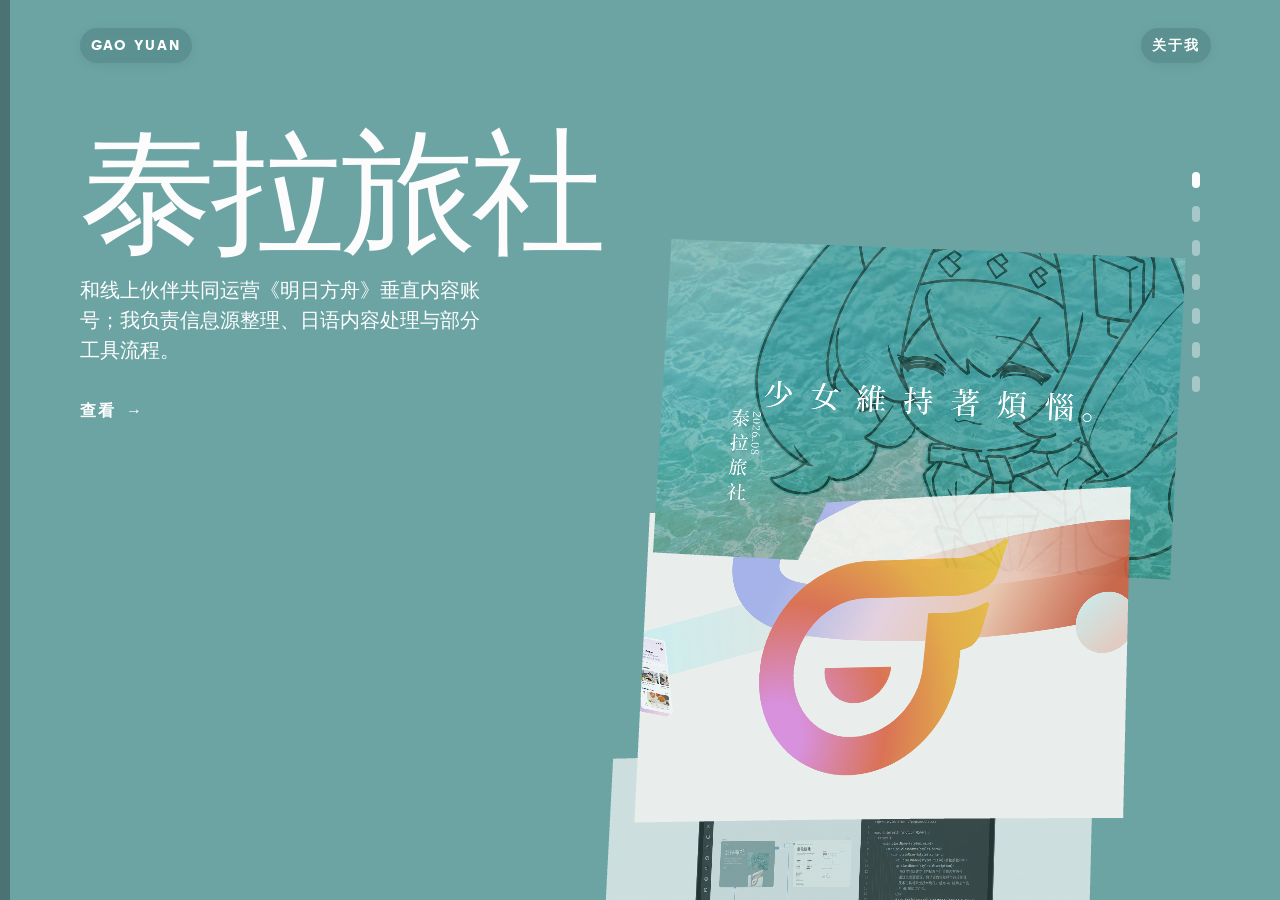
==== index.html @ b93a5ceb "deploy: fix about transition subtitle (v4.2-about-transition-fix)" ====
<!DOCTYPE html><html lang="zh-CN"><head><meta charSet="utf-8"/><meta name="viewport" content="width=device-width, initial-scale=1"/><link rel="stylesheet" href="/_next/static/chunks/153lt-5iis3qo.css" data-precedence="next"/><link rel="preload" as="script" fetchPriority="low" href="/_next/static/chunks/1rpyum114dc60.js"/><script src="/_next/static/chunks/27jktro2p5rq9.js" async=""></script><script src="/_next/static/chunks/25o46h8mdjlrg.js" async=""></script><script src="/_next/static/chunks/1wxw8ny0hl5xh.js" async=""></script><script src="/_next/static/chunks/turbopack-0q07ub5x_xbu-.js" async=""></script><script src="/_next/static/chunks/05-c3ty_6dwfk.js" async=""></script><script src="/_next/static/chunks/14mrh2-p_w84d.js" async=""></script><script src="/_next/static/chunks/204h12e2amxmn.js" async=""></script><script src="/_next/static/chunks/3ep_qv69bd5wv.js" async=""></script><script src="/_next/static/chunks/2jklp3s2w5ddb.js" async=""></script><title>高源的独立站简历</title><meta name="description" content="AI 时代的运营"/><meta name="author" content="GAO YUAN"/><meta name="keywords" content="高源,GAO YUAN,内容运营,增长运营,AI 工作流"/><meta name="creator" content="GAO YUAN"/><meta name="publisher" content="GAO YUAN"/><link rel="icon" href="/icon.svg"/><script src="/_next/static/chunks/0cz1d0mv5g_q7.js" noModule=""></script></head><body><div hidden=""><!--$--><!--/$--></div><div id="app"><!--$!--><template data-dgst="BAILOUT_TO_CLIENT_SIDE_RENDERING"></template><!--/$--><!--$--><!--/$--></div><div aria-hidden="true" data-cover-duration="1000" data-motion-overlay="" data-phase="idle" data-reveal-duration="0" data-total-duration="1000" style="--motion-color:#111111;--motion-text-color:#ffffff;color:#ffffff;inset:0;overflow:visible;pointer-events:none;position:fixed;z-index:1000"><div aria-hidden="true" data-motion-cover="" data-reduced-motion="false" style="--motion-cover-duration:0ms;background:#111111;clip-path:inset(0 0 0 100%);inset:0;opacity:0;position:absolute;transition:none;z-index:1"></div></div><script src="/_next/static/chunks/1rpyum114dc60.js" id="_R_" async=""></script><script>(self.__next_f=self.__next_f||[]).push([0])</script><script>self.__next_f.push([1,"1:\"$Sreact.fragment\"\n2:I[92130,[\"/_next/static/chunks/05-c3ty_6dwfk.js\",\"/_next/static/chunks/14mrh2-p_w84d.js\",\"/_next/static/chunks/204h12e2amxmn.js\"],\"MotionProvider\"]\n3:I[39756,[\"/_next/static/chunks/05-c3ty_6dwfk.js\",\"/_next/static/chunks/14mrh2-p_w84d.js\",\"/_next/static/chunks/204h12e2amxmn.js\"],\"default\"]\n4:I[37457,[\"/_next/static/chunks/05-c3ty_6dwfk.js\",\"/_next/static/chunks/14mrh2-p_w84d.js\",\"/_next/static/chunks/204h12e2amxmn.js\"],\"default\"]\n5:\"$Sreact.suspense\"\n6:I[79644,[\"/_next/static/chunks/05-c3ty_6dwfk.js\",\"/_next/static/chunks/14mrh2-p_w84d.js\",\"/_next/static/chunks/204h12e2amxmn.js\",\"/_next/static/chunks/3ep_qv69bd5wv.js\",\"/_next/static/chunks/2jklp3s2w5ddb.js\"],\"PublicHome\"]\nb:I[68027,[\"/_next/static/chunks/05-c3ty_6dwfk.js\",\"/_next/static/chunks/14mrh2-p_w84d.js\",\"/_next/static/chunks/204h12e2amxmn.js\"],\"default\",1]\n:HL[\"/_next/static/chunks/153lt-5iis3qo.css\",\"style\"]\n"])</script><script>self.__next_f.push([1,"0:{\"P\":null,\"c\":[\"\",\"\"],\"q\":\"\",\"i\":false,\"f\":[[[\"\",{\"children\":[\"__PAGE__\",{}]},\"$undefined\",\"$undefined\",16],[[\"$\",\"$1\",\"c\",{\"children\":[[[\"$\",\"link\",\"0\",{\"rel\":\"stylesheet\",\"href\":\"/_next/static/chunks/153lt-5iis3qo.css\",\"precedence\":\"next\",\"crossOrigin\":\"$undefined\",\"nonce\":\"$undefined\"}],[\"$\",\"script\",\"script-0\",{\"src\":\"/_next/static/chunks/05-c3ty_6dwfk.js\",\"async\":true,\"nonce\":\"$undefined\"}],[\"$\",\"script\",\"script-1\",{\"src\":\"/_next/static/chunks/14mrh2-p_w84d.js\",\"async\":true,\"nonce\":\"$undefined\"}],[\"$\",\"script\",\"script-2\",{\"src\":\"/_next/static/chunks/204h12e2amxmn.js\",\"async\":true,\"nonce\":\"$undefined\"}]],[\"$\",\"html\",null,{\"lang\":\"zh-CN\",\"children\":[\"$\",\"body\",null,{\"children\":[\"$\",\"$L2\",null,{\"children\":[\"$\",\"div\",null,{\"id\":\"app\",\"children\":[\"$\",\"$L3\",null,{\"parallelRouterKey\":\"children\",\"error\":\"$undefined\",\"errorStyles\":\"$undefined\",\"errorScripts\":\"$undefined\",\"template\":[\"$\",\"$L4\",null,{}],\"templateStyles\":\"$undefined\",\"templateScripts\":\"$undefined\",\"notFound\":[[[\"$\",\"title\",null,{\"children\":\"404: This page could not be found.\"}],[\"$\",\"div\",null,{\"style\":{\"fontFamily\":\"system-ui,\\\"Segoe UI\\\",Roboto,Helvetica,Arial,sans-serif,\\\"Apple Color Emoji\\\",\\\"Segoe UI Emoji\\\"\",\"height\":\"100vh\",\"textAlign\":\"center\",\"display\":\"flex\",\"flexDirection\":\"column\",\"alignItems\":\"center\",\"justifyContent\":\"center\"},\"children\":[\"$\",\"div\",null,{\"children\":[[\"$\",\"style\",null,{\"dangerouslySetInnerHTML\":{\"__html\":\"body{color:#000;background:#fff;margin:0}.next-error-h1{border-right:1px solid rgba(0,0,0,.3)}@media (prefers-color-scheme:dark){body{color:#fff;background:#000}.next-error-h1{border-right:1px solid rgba(255,255,255,.3)}}\"}}],[\"$\",\"h1\",null,{\"className\":\"next-error-h1\",\"style\":{\"display\":\"inline-block\",\"margin\":\"0 20px 0 0\",\"padding\":\"0 23px 0 0\",\"fontSize\":24,\"fontWeight\":500,\"verticalAlign\":\"top\",\"lineHeight\":\"49px\"},\"children\":404}],[\"$\",\"div\",null,{\"style\":{\"display\":\"inline-block\"},\"children\":[\"$\",\"h2\",null,{\"style\":{\"fontSize\":14,\"fontWeight\":400,\"lineHeight\":\"49px\",\"margin\":0},\"children\":\"This page could not be found.\"}]}]]}]}]],[]],\"forbidden\":\"$undefined\",\"unauthorized\":\"$undefined\"}]}]}]}]}]]}],{\"children\":[[\"$\",\"$1\",\"c\",{\"children\":[[\"$\",\"$5\",null,{\"fallback\":null,\"children\":[\"$\",\"$L6\",null,{\"about\":{\"href\":\"/about/\",\"color\":\"#1c1c1c\",\"textColor\":\"#ffffff\",\"title\":\"我是高源\",\"description\":{\"root\":{\"children\":[{\"children\":[{\"detail\":0,\"format\":0,\"mode\":\"normal\",\"style\":\"\",\"text\":\"欢迎您浏览我的个人独立站\",\"type\":\"text\",\"version\":1}],\"direction\":null,\"format\":\"\",\"indent\":0,\"type\":\"paragraph\",\"version\":1,\"textFormat\":0,\"textStyle\":\"\"}],\"direction\":null,\"format\":\"\",\"indent\":0,\"type\":\"root\",\"version\":1}},\"portrait\":{\"id\":\"385\",\"url\":\"/cms-media/29c50e0bfe43168dd75611c71b311621.webp\",\"alt\":\"X31wjBUAACcAizy3\"},\"socialLinks\":[{\"url\":\"。\",\"icon\":{\"url\":\"/cms-media/b2e92c77267383d10192933c2d4898b2.webp\",\"alt\":\"1\"}}]},\"aboutLabel\":\"关于我\",\"introMessage\":\"Whenever, wherever. We’re meant to work together\",\"openCaseStudyLabel\":\" 查看\",\"projects\":[{\"id\":\"1\",\"slug\":\"1\",\"status\":\"published\",\"displayTitle\":\"泰拉旅社\",\"description\":\"和线上伙伴共同运营《明日方舟》垂直内容账号；我负责信息源整理、日语内容处理与部分工具流程。\",\"displayTitleSize\":\"medium\",\"descriptionSize\":\"medium\",\"transitionMessage\":\"继续看一条内容怎样从分散信息走到发布。\",\"order\":1,\"colors\":{\"primary\":\"#6CA4A4\",\"secondary\":\"#FDFCFD\",\"textMode\":\"light\"},\"showcase\":{\"thumbnail\":{\"id\":\"1\",\"url\":\"/cms-media/439FAE31-5AEF-4EFA-862E-C268F0C917F0.webp\",\"alt\":\"Y9D8zRAAAMHkvpg2\",\"mimeType\":\"image/webp\",\"width\":1595,\"height\":986,\"duration\":\"$undefined\"},\"previewVideo\":\"$undefined\",\"previewFrames\":[]},\"detail\":{\"enabled\":true,\"heroTitle\":\"泰拉旅社\",\"heroTitleSize\":\"small\",\"heroDescription\":\"和线上伙伴共同运营《明日方舟》垂直内容账号；我负责信息源整理、日语内容处理与部分工具流程。\",\"heroDescriptionSize\":\"medium\",\"heroMedia\":\"$undefined\",\"intro\":{\"root\":{\"children\":[{\"children\":[{\"detail\":0,\"format\":1,\"mode\":\"normal\",\"style\":\"\",\"text\":\"泰拉旅社，是我\",\"type\":\"text\",\"version\":1},{\"detail\":0,\"format\":0,\"mode\":\"normal\",\"style\":\"\",\"text\":\"与线上伙伴从 0 共同建立的《明日方舟》垂直内容账号。\",\"type\":\"text\",\"version\":1}],\"direction\":null,\"format\":\"\",\"indent\":0,\"type\":\"heading\",\"version\":1,\"tag\":\"h3\"},{\"children\":[{\"detail\":0,\"format\":0,\"mode\":\"normal\",\"style\":\"\",\"text\":\"围绕游戏资料、海外内容、创作者作品与活动信息进行持续整理与发布。\",\"type\":\"text\",\"version\":1}],\"direction\":null,\"format\":\"\",\"indent\":0,\"type\":\"heading\",\"version\":1,\"tag\":\"h3\"}],\"direction\":null,\"format\":\"\",\"indent\":0,\"type\":\"root\",\"version\":1}},\"introSize\":\"medium\",\"sections\":[{\"id\":\"fun-section-1\",\"layout\":\"media-full\",\"media\":\"$undefined\",\"content\":{\"root\":{\"children\":[{\"children\":[{\"detail\":0,\"format\":0,\"mode\":\"normal\",\"style\":\"\",\"text\":\"账号目前数据\",\"type\":\"text\",\"version\":1}],\"direction\":null,\"format\":\"\",\"indent\":0,\"type\":\"paragraph\",\"version\":1,\"textFormat\":0,\"textStyle\":\"\"}],\"direction\":null,\"format\":\"\",\"indent\":0,\"type\":\"root\",\"version\":1}},\"fontSize\":\"xlarge\"},{\"id\":\"fun-section-2\",\"layout\":\"media-right\",\"media\":\"$undefined\",\"content\":{\"root\":{\"children\":[{\"children\":[{\"detail\":0,\"format\":0,\"mode\":\"normal\",\"style\":\"\",\"text\":\"We decided to start with a 4 profiles grid to let users only open profiles they are interested in and remove the guilt of passing on people. It also allowed us to be different from that usual one-card feed.\",\"type\":\"text\",\"version\":1}],\"direction\":null,\"format\":\"\",\"indent\":0,\"type\":\"paragraph\",\"version\":1,\"textFormat\":0,\"textStyle\":\"\"}],\"direction\":null,\"format\":\"\",\"indent\":0,\"type\":\"root\",\"version\":1}},\"fontSize\":\"medium\"},{\"id\":\"fun-section-3\",\"layout\":\"media-full\",\"media\":\"$undefined\",\"content\":{\"root\":{\"children\":[{\"children\":[{\"detail\":0,\"format\":0,\"mode\":\"normal\",\"style\":\"\",\"text\":\" If you liked a person you see a 💖, and it becomes a 🤞finger crossed to show that you are hoping that this like becomes a match. The 3D rotation is to show that you are \\\"passing\\\" on the people you didn't like.  \",\"type\":\"text\",\"version\":1}],\"direction\":null,\"format\":\"\",\"indent\":0,\"type\":\"paragraph\",\"version\":1,\"textFormat\":0,\"textStyle\":\"\"}],\"direction\":null,\"format\":\"\",\"indent\":0,\"type\":\"root\",\"version\":1}},\"fontSize\":\"medium\"}],\"legacyBlocks\":[]},\"seo\":{\"title\":\"泰拉旅社｜内容与信息源运营\",\"description\":\"与线上伙伴共同运营《明日方舟》垂直内容账号，记录信息源整理、跨语言内容处理和工具流程。\",\"image\":\"$undefined\"}},{\"id\":\"2\",\"slug\":\"2\",\"status\":\"published\",\"displayTitle\":\"码上飞\",\"description\":\"参与 AI 应用生成产品的社区活动、海外 Creator 筛选与合作跟进，负责整理反馈、同步进度并协调异常处理。\",\"displayTitleSize\":\"medium\",\"descriptionSize\":\"medium\",\"transitionMessage\":\"Robin Noguier\",\"order\":2,\"colors\":{\"primary\":\"#f5f8ff\",\"secondary\":\"#FC6A3B\",\"textMode\":\"dark\"},\"showcase\":{\"thumbnail\":{\"id\":\"68\",\"url\":\"/cms-media/98e1ec16c7359ebffdab7fbe82454f6a-1.webp\",\"alt\":\"X2o15xAAACQAizWg\",\"mimeType\":\"image/webp\",\"width\":2736,\"height\":1690,\"duration\":\"$undefined\"},\"previewVideo\":\"$undefined\",\"previewFrames\":[]},\"detail\":{\"enabled\":true,\"heroTitle\":\"$undefined\",\"heroTitleSize\":\"medium\",\"heroDescription\":\"参与 AI 应用生成产品的社区活动、海外 Creator 筛选与合作跟进，负责整理反馈、同步进度并协调异常处理。\",\"heroDescriptionSize\":\"medium\",\"heroMedia\":\"$undefined\",\"intro\":\"$undefined\",\"introSize\":\"medium\",\"sections\":[{\"id\":\"esperanto-section-1\",\"layout\":\"media-left\",\"media\":\"$undefined\",\"content\":{\"root\":{\"type\":\"root\",\"children\":[{\"children\":[{\"type\":\"text\",\"detail\":0,\"format\":0,\"mode\":\"normal\",\"style\":\"\",\"text\":\"2018 - Year Long Project\",\"version\":1}],\"direction\":null,\"format\":\"\",\"indent\":0,\"version\":1,\"type\":\"paragraph\",\"textFormat\":0,\"textStyle\":\"\"}],\"direction\":null,\"format\":\"\",\"indent\":0,\"version\":1}},\"fontSize\":\"medium\"},{\"id\":\"esperanto-section-2\",\"layout\":\"media-right\",\"media\":\"$undefined\",\"content\":{\"root\":{\"type\":\"root\",\"children\":[{\"children\":[{\"type\":\"text\",\"detail\":0,\"format\":0,\"mode\":\"normal\",\"style\":\"\",\"text\":\"I knew nothing about interviews so I started by learning more about journalism. I also read a ton of interviews about creatives to detect the common questions that I should avoid in order to be original.\",\"version\":1}],\"direction\":null,\"format\":\"\",\"indent\":0,\"version\":1,\"type\":\"paragraph\",\"textFormat\":0,\"textStyle\":\"\"}],\"direction\":null,\"format\":\"\",\"indent\":0,\"version\":1}},\"fontSize\":\"medium\"},{\"id\":\"esperanto-section-3\",\"layout\":\"media-full\",\"media\":\"$undefined\",\"content\":{\"root\":{\"type\":\"root\",\"children\":[{\"children\":[{\"type\":\"text\",\"detail\":0,\"format\":0,\"mode\":\"normal\",\"style\":\"\",\"text\":\"I went to 16 different workplaces. I got to see from the inside how creative people work across the globe and I was able to connect with them in a personal way. It usually took half a day to meet, get a tour of the office, do the interview, and take the pictures. We often went to grab some food afterward.\",\"version\":1}],\"direction\":null,\"format\":\"\",\"indent\":0,\"version\":1,\"type\":\"paragraph\",\"textFormat\":0,\"textStyle\":\"\"}],\"direction\":null,\"format\":\"\",\"indent\":0,\"version\":1}},\"fontSize\":\"medium\"}],\"legacyBlocks\":[]},\"seo\":{\"title\":\"Esperanto | 高源的独立站简历\",\"description\":\"\",\"image\":\"$undefined\"}},{\"id\":\"3\",\"slug\":\"3\",\"status\":\"published\",\"displayTitle\":\"独立站\",\"description\":\"本网站是我在基本不了解网站开发的情况下，只用了两周就从 0 开始自学完成（鼠标停留在最右侧可以快速切换哦）\",\"displayTitleSize\":\"medium\",\"descriptionSize\":\"medium\",\"transitionMessage\":\"Robin Noguier\",\"order\":3,\"colors\":{\"primary\":\"#DDE1E3\",\"secondary\":\"#201C1C\",\"textMode\":\"light\"},\"showcase\":{\"thumbnail\":{\"id\":\"138\",\"url\":\"/cms-media/f7bffb19d62dc6d98b8dd1f225bd13e9.webp\",\"alt\":\"Y0cBLBEAAB4AZPe7\",\"mimeType\":\"image/webp\",\"width\":2732,\"height\":1688,\"duration\":\"$undefined\"},\"previewVideo\":\"$undefined\",\"previewFrames\":[]},\"detail\":{\"enabled\":true,\"heroTitle\":\"$undefined\",\"heroTitleSize\":\"medium\",\"heroDescription\":\"这是一个面向求职场景的个人作品集网站，用来呈现项目过程、工作方法和我在协作中的具体职责。\",\"heroDescriptionSize\":\"medium\",\"heroMedia\":\"$undefined\",\"intro\":\"$undefined\",\"introSize\":\"medium\",\"sections\":[{\"id\":\"blurr-section-1\",\"layout\":\"media-left\",\"media\":\"$undefined\",\"content\":{\"root\":{\"children\":[{\"children\":[{\"detail\":0,\"format\":0,\"mode\":\"normal\",\"style\":\"\",\"text\":\"September 2019 - September 2022 \",\"type\":\"text\",\"version\":1}],\"direction\":null,\"format\":\"\",\"indent\":0,\"type\":\"paragraph\",\"version\":1,\"textFormat\":0,\"textStyle\":\"\"}],\"direction\":null,\"format\":\"\",\"indent\":0,\"type\":\"root\",\"version\":1}},\"fontSize\":\"medium\"},{\"id\":\"blurr-section-2\",\"layout\":\"media-right\",\"media\":\"$undefined\",\"content\":{\"root\":{\"children\":[{\"children\":[{\"detail\":0,\"format\":0,\"mode\":\"normal\",\"style\":\"\",\"text\":\"The goal of the homepage was to put the spotlight on NFTs, collections and clubs.\",\"type\":\"text\",\"version\":1}],\"direction\":null,\"format\":\"\",\"indent\":0,\"type\":\"paragraph\",\"version\":1,\"textFormat\":0,\"textStyle\":\"\"}],\"direction\":null,\"format\":\"\",\"indent\":0,\"type\":\"root\",\"version\":1}},\"fontSize\":\"medium\"},{\"id\":\"blurr-section-3\",\"layout\":\"media-full\",\"media\":\"$undefined\",\"content\":{\"root\":{\"children\":[{\"children\":[{\"detail\":0,\"format\":0,\"mode\":\"normal\",\"style\":\"\",\"text\":\"Creating NFTs is not a walk in the park in most websites. We had to make sure we solved that problem.\",\"type\":\"text\",\"version\":1}],\"direction\":null,\"format\":\"\",\"indent\":0,\"type\":\"paragraph\",\"version\":1,\"textFormat\":0,\"textStyle\":\"\"}],\"direction\":null,\"format\":\"\",\"indent\":0,\"type\":\"root\",\"version\":1}},\"fontSize\":\"medium\"}],\"legacyBlocks\":[]},\"seo\":{\"title\":\"Blurr | 高源的独立站简历\",\"description\":\"\",\"image\":\"$undefined\"}},{\"id\":\"4\",\"slug\":\"4\",\"status\":\"published\",\"displayTitle\":\"智谱\",\"description\":\"在智谱的新媒体运营岗位中，我主要负责把既定方案拆成执行步骤，并完成用户群触达、问题回复等日常工作。任务重复之后，我开始把审核要求整理成规则，让 AI 先处理机械部分，再由我检查和落地。\",\"displayTitleSize\":\"medium\",\"descriptionSize\":\"medium\",\"transitionMessage\":\"Robin Noguier\",\"order\":4,\"colors\":{\"primary\":\"#000000\",\"secondary\":\"#1958F6\",\"textMode\":\"light\"},\"showcase\":{\"thumbnail\":{\"id\":\"173\",\"url\":\"/cms-media/2d8a0786c32e494d4674fe11ea4a65a4.webp\",\"alt\":\"Xuj7nREAACAAR4Ic\",\"mimeType\":\"image/webp\",\"width\":2732,\"height\":1688,\"duration\":\"$undefined\"},\"previewVideo\":\"$undefined\",\"previewFrames\":[]},\"detail\":{\"enabled\":true,\"heroTitle\":\"$undefined\",\"heroTitleSize\":\"medium\",\"heroDescription\":\"在智谱的新媒体运营岗位中，我主要负责把既定方案拆成执行步骤，并完成用户群触达、问题回复等日常工作。任务重复之后，我开始把审核要求整理成规则，让 AI 先处理机械部分，再由我检查和落地。\",\"heroDescriptionSize\":\"medium\",\"heroMedia\":\"$undefined\",\"intro\":\"$undefined\",\"introSize\":\"medium\",\"sections\":[{\"id\":\"ueno-section-1\",\"layout\":\"media-left\",\"media\":\"$undefined\",\"content\":{\"root\":{\"type\":\"root\",\"children\":[{\"children\":[{\"type\":\"text\",\"detail\":0,\"format\":0,\"mode\":\"normal\",\"style\":\"\",\"text\":\"2015 - 2018\",\"version\":1}],\"direction\":null,\"format\":\"\",\"indent\":0,\"version\":1,\"type\":\"paragraph\",\"textFormat\":0,\"textStyle\":\"\"}],\"direction\":null,\"format\":\"\",\"indent\":0,\"version\":1}},\"fontSize\":\"medium\"},{\"id\":\"ueno-section-2\",\"layout\":\"media-right\",\"media\":\"$undefined\",\"content\":{\"root\":{\"type\":\"root\",\"children\":[{\"children\":[{\"type\":\"text\",\"detail\":0,\"format\":0,\"mode\":\"normal\",\"style\":\"\",\"text\":\"Along with the Ueno design team, we came up with a brand that will stand out from the crowd. We did so by having a recognizable wordmark, voice, color palette, illustrations and strong values. \",\"version\":1}],\"direction\":null,\"format\":\"\",\"indent\":0,\"version\":1,\"type\":\"paragraph\",\"textFormat\":0,\"textStyle\":\"\"}],\"direction\":null,\"format\":\"\",\"indent\":0,\"version\":1}},\"fontSize\":\"medium\"},{\"id\":\"ueno-section-3\",\"layout\":\"media-full\",\"media\":\"$undefined\",\"content\":{\"root\":{\"type\":\"root\",\"children\":[{\"children\":[{\"type\":\"text\",\"detail\":0,\"format\":0,\"mode\":\"normal\",\"style\":\"\",\"text\":\" \",\"version\":1}],\"direction\":null,\"format\":\"\",\"indent\":0,\"version\":1,\"type\":\"paragraph\",\"textFormat\":0,\"textStyle\":\"\"}],\"direction\":null,\"format\":\"\",\"indent\":0,\"version\":1}},\"fontSize\":\"medium\"}],\"legacyBlocks\":[]},\"seo\":{\"title\":\"智谱｜AI 辅助运营\",\"description\":\"在智谱的新媒体运营岗位中，我把重复审核要求整理成规则，让 AI 先补执行步骤，再由我检查和落地。\",\"image\":\"$undefined\"}},{\"id\":\"5\",\"slug\":\"5\",\"status\":\"published\",\"displayTitle\":\"技能\",\"description\":\"在最终进入运营岗前，我曾考虑过许多岗位，这段职业探索期让我掌握了许多技能\",\"displayTitleSize\":\"medium\",\"descriptionSize\":\"medium\",\"transitionMessage\":\"Back\",\"order\":5,\"colors\":{\"primary\":\"#015a62\",\"secondary\":\"#ccba8e\",\"textMode\":\"light\"},\"showcase\":{\"thumbnail\":{\"id\":\"215\",\"url\":\"/cms-media/59df5f6c0a06645108ca70f1bc1557a7.webp\",\"alt\":\"Y1Fg_xEAABkXknXn\",\"mimeType\":\"image/webp\",\"width\":2732,\"height\":1688,\"duration\":\"$undefined\"},\"previewVideo\":\"$undefined\",\"previewFrames\":[]},\"detail\":{\"enabled\":true,\"heroTitle\":\"$undefined\",\"heroTitleSize\":\"medium\",\"heroDescription\":\"Describing the flow of athletes receiving their Airbnb credits for the next Olympic games. Also introducing the flow for creating an interview for each Olympian.\",\"heroDescriptionSize\":\"medium\",\"heroMedia\":\"$undefined\",\"intro\":\"$undefined\",\"introSize\":\"medium\",\"sections\":[{\"id\":\"airbnb-section-1\",\"layout\":\"media-left\",\"media\":\"$undefined\",\"content\":{\"root\":{\"type\":\"root\",\"children\":[{\"children\":[{\"type\":\"text\",\"detail\":0,\"format\":0,\"mode\":\"normal\",\"style\":\"\",\"text\":\"When working for a client like Airbnb, it is obvious that you will have to follow their nicely done design system. \",\"version\":1}],\"direction\":null,\"format\":\"\",\"indent\":0,\"version\":1,\"type\":\"paragraph\",\"textFormat\":0,\"textStyle\":\"\"}],\"direction\":null,\"format\":\"\",\"indent\":0,\"version\":1}},\"fontSize\":\"medium\"},{\"id\":\"airbnb-section-3\",\"layout\":\"media-full\",\"media\":\"$undefined\",\"content\":{\"root\":{\"type\":\"root\",\"children\":[{\"children\":[{\"type\":\"text\",\"detail\":0,\"format\":0,\"mode\":\"normal\",\"style\":\"\",\"text\":\" \",\"version\":1}],\"direction\":null,\"format\":\"\",\"indent\":0,\"version\":1,\"type\":\"paragraph\",\"textFormat\":0,\"textStyle\":\"\"}],\"direction\":null,\"format\":\"\",\"indent\":0,\"version\":1}},\"fontSize\":\"medium\"}],\"legacyBlocks\":[]},\"seo\":{\"title\":\"Airbnb | 高源的独立站简历\",\"description\":\"\",\"image\":\"$undefined\"}},{\"id\":\"6\",\"slug\":\"6\",\"status\":\"published\",\"displayTitle\":\"校园\",\"description\":\"我的校园是在社团工作与图书馆中度过的，这些宝贵的执行经历让我学会了许多\",\"displayTitleSize\":\"medium\",\"descriptionSize\":\"medium\",\"transitionMessage\":\"Robin Noguier\",\"order\":6,\"colors\":{\"primary\":\"#E9E7E3\",\"secondary\":\"#ff6f64\",\"textMode\":\"dark\"},\"showcase\":{\"thumbnail\":{\"id\":\"249\",\"url\":\"/cms-media/D311D6FA-61ED-45E8-9AE6-20F9B2B9D3B9.webp\",\"alt\":\"X2RuLxAAACMAcV6X\",\"mimeType\":\"image/webp\",\"width\":1672,\"height\":941,\"duration\":\"$undefined\"},\"previewVideo\":\"$undefined\",\"previewFrames\":[]},\"detail\":{\"enabled\":true,\"heroTitle\":\"$undefined\",\"heroTitleSize\":\"medium\",\"heroDescription\":\"With Factor SF I created a marketing site introducing Google Express’s voice activated shopping.\",\"heroDescriptionSize\":\"medium\",\"heroMedia\":\"$undefined\",\"intro\":\"$undefined\",\"introSize\":\"medium\",\"sections\":[{\"id\":\"google-section-1\",\"layout\":\"media-left\",\"media\":\"$undefined\",\"content\":{\"root\":{\"children\":[{\"children\":[{\"detail\":0,\"format\":0,\"mode\":\"normal\",\"style\":\"\",\"text\":\"December 2017\",\"type\":\"text\",\"version\":1}],\"direction\":null,\"format\":\"\",\"indent\":0,\"type\":\"paragraph\",\"version\":1,\"textFormat\":0,\"textStyle\":\"\"}],\"direction\":null,\"format\":\"\",\"indent\":0,\"type\":\"root\",\"version\":1}},\"fontSize\":\"medium\"},{\"id\":\"google-section-2\",\"layout\":\"media-right\",\"media\":\"$undefined\",\"content\":{\"root\":{\"children\":[{\"children\":[{\"detail\":0,\"format\":0,\"mode\":\"normal\",\"style\":\"\",\"text\":\"We tried to innovate in terms of concept and animations but we needed to respect Google’s guidelines to make sure we were not breaking any of their design system’s rules.\",\"type\":\"text\",\"version\":1}],\"direction\":null,\"format\":\"\",\"indent\":0,\"type\":\"paragraph\",\"version\":1,\"textFormat\":0,\"textStyle\":\"\"}],\"direction\":null,\"format\":\"\",\"indent\":0,\"type\":\"root\",\"version\":1}},\"fontSize\":\"medium\"},{\"id\":\"google-section-3\",\"layout\":\"media-full\",\"media\":\"$undefined\",\"content\":{\"root\":{\"type\":\"root\",\"children\":[{\"children\":[{\"type\":\"text\",\"detail\":0,\"format\":0,\"mode\":\"normal\",\"style\":\"\",\"text\":\" \",\"version\":1}],\"direction\":null,\"format\":\"\",\"indent\":0,\"version\":1,\"type\":\"paragraph\",\"textFormat\":0,\"textStyle\":\"\"}],\"direction\":null,\"format\":\"\",\"indent\":0,\"version\":1}},\"fontSize\":\"medium\"}],\"legacyBlocks\":[]},\"seo\":{\"title\":\"校园 | 高源的独立站简历\",\"description\":\"\",\"image\":\"$undefined\"}},{\"id\":\"8\",\"slug\":\"8\",\"status\":\"published\",\"displayTitle\":\"结语\",\"description\":\"感谢您看到这里！如果您还没看右上角的关于我，可以看完后再阅读本条～\",\"displayTitleSize\":\"medium\",\"descriptionSize\":\"medium\",\"transitionMessage\":\"Robin Noguier\",\"order\":8,\"colors\":{\"primary\":\"#ffffff\",\"secondary\":\"#000000\",\"textMode\":\"light\"},\"showcase\":{\"thumbnail\":{\"id\":\"308\",\"url\":\"/cms-media/538B61A8-32C9-432C-B948-7F7C06934B86.webp\",\"alt\":\"XuOrYxAAACIAhRbF\",\"mimeType\":\"image/webp\",\"width\":1536,\"height\":1024,\"duration\":\"$undefined\"},\"previewVideo\":\"$undefined\",\"previewFrames\":[]},\"detail\":{\"enabled\":true,\"heroTitle\":\"$undefined\",\"heroTitleSize\":\"medium\",\"heroDescription\":\"With Russian photographer Elena Iv-Skaya, I created a portfolio that matches her rich and colorful style.\",\"heroDescriptionSize\":\"medium\",\"heroMedia\":\"$undefined\",\"intro\":\"$undefined\",\"introSize\":\"medium\",\"sections\":[{\"id\":\"iv-skaya-section-1\",\"layout\":\"media-left\",\"media\":\"$undefined\",\"content\":{\"root\":{\"children\":[{\"children\":[{\"detail\":0,\"format\":0,\"mode\":\"normal\",\"style\":\"\",\"text\":\"2019\",\"type\":\"text\",\"version\":1}],\"direction\":null,\"format\":\"\",\"indent\":0,\"type\":\"paragraph\",\"version\":1,\"textFormat\":0,\"textStyle\":\"\"}],\"direction\":null,\"format\":\"\",\"indent\":0,\"type\":\"root\",\"version\":1}},\"fontSize\":\"medium\"},{\"id\":\"iv-skaya-section-2\",\"layout\":\"media-right\",\"media\":\"$undefined\",\"content\":{\"root\":{\"children\":[{\"children\":[{\"detail\":0,\"format\":0,\"mode\":\"normal\",\"style\":\"\",\"text\":\"The design needed to be as elegant and clean as possible. I chose a serif font that felt like one you’d see in a fashion newspaper, and plenty of negative space ensures that the pictures do not fight with each other for attention. I also used very muted colors to keep the focus on the saturated ones in Elena’s photos.\",\"type\":\"text\",\"version\":1}],\"direction\":null,\"format\":\"\",\"indent\":0,\"type\":\"paragraph\",\"version\":1,\"textFormat\":0,\"textStyle\":\"\"}],\"direction\":null,\"format\":\"\",\"indent\":0,\"type\":\"root\",\"version\":1}},\"fontSize\":\"medium\"}],\"legacyBlocks\":[]},\"seo\":{\"title\":\"结语 | 高源的独立站简历\",\"description\":\"\",\"image\":\"$undefined\"}}]}]}],[\"$L7\",\"$L8\"],\"$L9\"]}],{},null,false,null]},null,false,null],\"$La\",false]],\"m\":\"$undefined\",\"G\":[\"$b\",[\"$Lc\"]],\"S\":true,\"h\":null,\"s\":\"$undefined\",\"l\":\"$undefined\",\"p\":\"$undefined\",\"d\":\"$undefined\",\"b\":\"ACR7sFF8HgMp9pPpXE5lU\"}\n"])</script><script>self.__next_f.push([1,"d:I[97367,[\"/_next/static/chunks/05-c3ty_6dwfk.js\",\"/_next/static/chunks/14mrh2-p_w84d.js\",\"/_next/static/chunks/204h12e2amxmn.js\"],\"OutletBoundary\"]\nf:I[97367,[\"/_next/static/chunks/05-c3ty_6dwfk.js\",\"/_next/static/chunks/14mrh2-p_w84d.js\",\"/_next/static/chunks/204h12e2amxmn.js\"],\"ViewportBoundary\"]\n11:I[97367,[\"/_next/static/chunks/05-c3ty_6dwfk.js\",\"/_next/static/chunks/14mrh2-p_w84d.js\",\"/_next/static/chunks/204h12e2amxmn.js\"],\"MetadataBoundary\"]\n7:[\"$\",\"script\",\"script-0\",{\"src\":\"/_next/static/chunks/3ep_qv69bd5wv.js\",\"async\":true,\"nonce\":\"$undefined\"}]\n8:[\"$\",\"script\",\"script-1\",{\"src\":\"/_next/static/chunks/2jklp3s2w5ddb.js\",\"async\":true,\"nonce\":\"$undefined\"}]\n9:[\"$\",\"$Ld\",null,{\"children\":[\"$\",\"$5\",null,{\"name\":\"Next.MetadataOutlet\",\"children\":\"$@e\"}]}]\na:[\"$\",\"$1\",\"h\",{\"children\":[null,[\"$\",\"$Lf\",null,{\"children\":\"$L10\"}],[\"$\",\"div\",null,{\"hidden\":true,\"children\":[\"$\",\"$L11\",null,{\"children\":[\"$\",\"$5\",null,{\"name\":\"Next.Metadata\",\"children\":\"$L12\"}]}]}],null]}]\nc:[\"$\",\"link\",\"0\",{\"rel\":\"stylesheet\",\"href\":\"/_next/static/chunks/153lt-5iis3qo.css\",\"precedence\":\"next\",\"crossOrigin\":\"$undefined\",\"nonce\":\"$undefined\"}]\n"])</script><script>self.__next_f.push([1,"10:[[\"$\",\"meta\",\"0\",{\"charSet\":\"utf-8\"}],[\"$\",\"meta\",\"1\",{\"name\":\"viewport\",\"content\":\"width=device-width, initial-scale=1\"}]]\n"])</script><script>self.__next_f.push([1,"13:I[27201,[\"/_next/static/chunks/05-c3ty_6dwfk.js\",\"/_next/static/chunks/14mrh2-p_w84d.js\",\"/_next/static/chunks/204h12e2amxmn.js\"],\"IconMark\"]\ne:null\n12:[[\"$\",\"title\",\"0\",{\"children\":\"高源的独立站简历\"}],[\"$\",\"meta\",\"1\",{\"name\":\"description\",\"content\":\"AI 时代的运营\"}],[\"$\",\"meta\",\"2\",{\"name\":\"author\",\"content\":\"GAO YUAN\"}],[\"$\",\"meta\",\"3\",{\"name\":\"keywords\",\"content\":\"高源,GAO YUAN,内容运营,增长运营,AI 工作流\"}],[\"$\",\"meta\",\"4\",{\"name\":\"creator\",\"content\":\"GAO YUAN\"}],[\"$\",\"meta\",\"5\",{\"name\":\"publisher\",\"content\":\"GAO YUAN\"}],[\"$\",\"link\",\"6\",{\"rel\":\"icon\",\"href\":\"/icon.svg\"}],[\"$\",\"$L13\",\"7\",{}]]\n"])</script></body></html>
---- _next/static/chunks/153lt-5iis3qo.css ----
@font-face{font-family:Eksell Display Large;src:url(/fonts/ekselldisplay-large-webfont.woff2)format("woff2");font-display:swap}@font-face{font-family:Eksell Display Small;src:url(/fonts/ekselldisplay-small-webfont.woff2)format("woff2");font-display:swap}@font-face{font-family:Silka;src:url(/fonts/silka-regular-webfont.woff2)format("woff2");font-weight:400;font-display:swap}@font-face{font-family:Silka;src:url(/fonts/silka_bold-webfont.woff2)format("woff2");font-weight:700;font-display:swap}*{box-sizing:border-box}html,body{overscroll-behavior:none;width:100%;height:100%;margin:0;overflow:hidden}body{color:#fff;-webkit-font-smoothing:antialiased;background:#000;font-family:Silka,sans-serif}a{color:inherit;text-decoration:none}button{font:inherit}.portfolio-home,.showcase{position:fixed;inset:0;overflow:hidden}.showcase,.showcase *{-webkit-user-select:none;user-select:none}.showcase{z-index:1;color:var(--case-text);background:var(--case-primary);transition:color .4s}.showcase:before{content:"";background:#ffffff61;width:1px;height:28%;position:absolute;top:36%;left:2.5vw}.site-nav{z-index:20;height:90px;color:var(--case-text,#fff);pointer-events:none;mix-blend-mode:normal;justify-content:space-between;align-items:center;font-size:14px;display:flex;position:fixed;top:0;left:6.25vw;right:6.25vw}.site-nav a{pointer-events:auto;letter-spacing:2px;text-transform:uppercase;font-size:14px;font-weight:700;line-height:1.5}.glass-surface{-webkit-backdrop-filter:blur(8px)saturate(112%);backdrop-filter:blur(8px)saturate(112%);background:#14141421;border:0;border-radius:999px;align-items:center;padding:7px 11px;display:inline-flex;position:relative;box-shadow:0 2px 12px #00000012}.site-nav>.glass-surface,.about-page__nav>.glass-surface,.about-page__contact>.glass-surface{color:inherit}.site-nav>.glass-surface>a,.about-page__nav>.glass-surface>a{padding:0}.site-nav>a>.glass-surface{margin:-7px -11px}.about-page__contact>.glass-surface>button{padding:0}.site-nav__name{clip-path:inset(100% 0 0);font-size:16px;animation:.7s cubic-bezier(.6,0,.18,1) both site-name-clip-reveal;display:inline-block}@keyframes site-name-clip-reveal{0%{clip-path:inset(100% 0 0)}to{clip-path:inset(0)}}.showcase-rail{z-index:25;width:35px;color:var(--case-text);position:absolute;top:163px;right:6.25vw}.showcase-rail[data-expanded=true]{width:auto}.showcase-rail__stops{flex-direction:column;justify-content:center;align-items:flex-end;display:flex}.showcase-rail__stop{color:inherit;cursor:pointer;white-space:nowrap;will-change:transform;background:0 0;border:0;margin:0 -10px 0 0;padding:5px 40px 5px 0;line-height:1.5em;position:relative}.showcase-rail[data-expanded=false] .showcase-rail__stop{pointer-events:none}.showcase-rail__capsule{background:#fff;border-radius:4px;min-width:8px;height:16px;position:absolute;top:50%;right:10px;transform:translateY(-50%)}.showcase-rail__stop:focus-visible .showcase-rail__capsule{outline-offset:3px;outline:2px solid}.showcase-rail__label{letter-spacing:1px;text-align:right;text-transform:uppercase;font-family:Silka,sans-serif;font-size:16px;font-weight:700;line-height:24px;display:block}@media (min-width:1200px){.showcase-rail__stop{padding:5px 40px 5px 0}.showcase-rail__capsule{height:16px}}@media (max-width:768px){.showcase-rail,.showcase-rail[data-expanded=true]{width:auto;max-width:calc(100vw - 32px);transition:none;inset:auto auto 20px 50%;overflow-x:auto;transform:translate(-50%)}.showcase-rail__stops{flex-direction:row}.showcase-rail__stop{flex:0 0 24px;width:24px;height:20px}.showcase-rail__capsule{width:16px;height:8px;top:6px;right:50%;transform:translate(50%)}.showcase-rail__label{display:none}}.showcase-track,.showcase-item{pointer-events:none;position:absolute;inset:0}.showcase-item[data-near=false]{visibility:hidden}.showcase-item[data-active=true]{pointer-events:none}.showcase-frames{display:none!important}.showcase-item__media .safe-media{visibility:hidden!important;width:1px!important;height:1px!important}[data-showcase-layer]{will-change:transform}[data-showcase-layer=title],[data-showcase-layer=copy]{transform:none}.showcase-item__text{position:absolute;top:127px;left:6.25vw;right:6.25vw}.showcase-item__title-clip{opacity:0;clip-path:inset(0 100% 0 0);will-change:opacity, clip-path;transition:opacity .3s cubic-bezier(.55,.085,.68,.53),clip-path .3s cubic-bezier(.55,.085,.68,.53);overflow:hidden}.showcase-item[data-active=true] .showcase-item__title-clip{opacity:1;clip-path:inset(0);transition-duration:.45s;transition-timing-function:cubic-bezier(.25,.46,.45,.94)}.showcase-item__title-clip h1{letter-spacing:-.035em;color:var(--case-secondary,currentColor);margin:0;font-family:Eksell Display Large,serif;font-size:clamp(120px,15vmin,135px);font-weight:400;line-height:1}.showcase-item__title-clip h1[data-title-size=xsmall]{font-size:clamp(48px,5vw,86px)}.showcase-item__title-clip h1[data-title-size=small]{font-size:clamp(62px,6.4vw,108px)}.showcase-item__title-clip h1[data-title-size=large]{font-size:clamp(92px,9vw,150px)}.showcase-item__title-clip h1[data-title-size=xlarge]{font-size:clamp(112px,11vw,184px)}.showcase-item__copy p[data-description-size=xsmall]{font-size:clamp(14px,1.2vw,18px)}.showcase-item__copy p[data-description-size=small]{font-size:clamp(16px,1.45vw,21px)}.showcase-item__copy p[data-description-size=large]{font-size:clamp(20px,1.9vw,28px)}.showcase-item__copy p[data-description-size=xlarge]{font-size:clamp(24px,2.3vw,34px)}.showcase-item__copy{opacity:0;will-change:opacity;width:clamp(300px,32vw,520px);max-width:100%;margin-top:13px;transition:opacity .3s cubic-bezier(.55,.085,.68,.53)}.showcase-item--dark-copy .showcase-item__copy{color:#111}.showcase-item__copy p{overflow-wrap:break-word;word-break:normal}.showcase-item[data-active=true] .showcase-item__copy{opacity:1;transition-duration:.35s;transition-timing-function:cubic-bezier(.25,.46,.45,.94)}@keyframes cta-bounce{0%{transform:translateY(0)}20%{transform:translateY(-5px)}45%{transform:translateY(21px)}70%{transform:translateY(5px)}to{transform:translateY(0)}}.showcase-item[data-active=true] .showcase-item__copy a{animation:.8s ease-out cta-bounce}.showcase-item__copy p{margin:0;font-size:20px;line-height:1.5}.showcase-item__copy a{pointer-events:auto;letter-spacing:2px;text-transform:uppercase;color:inherit;pointer-events:auto;align-items:center;margin-top:34px;font-size:16px;font-weight:700;line-height:1.5em;text-decoration:none;display:inline-flex}.showcase-item__copy a span{margin-top:-.001em;margin-left:.62em;transition:transform .2s ease-in-out}@media (hover:hover){.showcase-item__copy a:hover>span{transform:translate(4px)}}.safe-media{object-fit:cover;width:100%;height:100%;display:block}.safe-media--fallback{background:linear-gradient(135deg,#ffffff17,#ffffff05)}.showcase--empty{background:#000;place-items:center;font-size:18px;display:grid}.intro-loader{z-index:100;color:#fff;background:#000;position:fixed;inset:0}.intro-loader__surface{transform-origin:0;background:#000;flex-direction:column;justify-content:space-between;padding:90px 6.25vw;display:flex;position:absolute;inset:0}.intro-loader__identity{flex-direction:column;font-size:clamp(24px,3.4vw,54px);line-height:1.15;display:flex}.intro-loader__identity strong{text-transform:uppercase}.intro-loader p{max-width:520px;margin:0;font-size:18px;font-style:italic;line-height:1.5}.intro-loader__progress{background:#3d6681;width:10px;height:0;animation:1.8s linear both intro-progress-grow;position:absolute;bottom:0;left:0}@keyframes intro-progress-grow{0%{height:0%}to{height:100%}}.intro-loader:not([data-stage=checking]) [data-intro-piece]{opacity:0;animation:var(--intro-animation) var(--intro-piece-duration) cubic-bezier(.25, .46, .45, .94) var(--intro-delay) both;transform:translateY(22px)}.intro-loader[data-stage=reveal] .intro-loader__surface{animation:var(--intro-reveal-animation) var(--intro-reveal-duration) cubic-bezier(.6, 0, .18, 1) both}@keyframes intro-content-in{0%{opacity:0;transform:translateY(22px)}to{opacity:1;transform:translate(0,0)}}@keyframes intro-horizontal-reveal{0%{clip-path:inset(0 100% 0 0)}to{clip-path:inset(0)}}@keyframes intro-reduced-reveal{0%{opacity:1}to{opacity:0}}@keyframes project-direct-reveal{0%{clip-path:inset(0)}to{clip-path:inset(0 100% 0 0)}}@keyframes project-direct-reveal-reduced{0%{opacity:1}to{opacity:0}}@media (max-width:1024px){.showcase-item__title-clip{text-align:left;width:100%;bottom:0;left:0}.showcase-item__title-clip h1{font-size:15vmin}.showcase-item__copy p,.showcase-item__copy a{display:none}}@media (max-width:600px){.site-nav{left:24px;right:24px}.site-nav a{letter-spacing:1.4px;font-size:14px}.showcase-item__title-clip h1{font-family:Eksell Display Small,serif;font-size:12vmin;line-height:.95}.showcase-item__copy p{width:100%;margin:19px 0 16px;font-size:17px;line-height:1.5;display:block}.showcase-item__copy a{align-items:center;font-size:14px;display:inline-flex}.intro-loader{padding:0}.intro-loader__surface{padding:90px 24px 45px}}@media (prefers-reduced-motion:reduce){*,:before,:after{scroll-behavior:auto!important;transition-duration:1ms!important;animation-duration:1ms!important}[data-motion-cover][data-reduced-motion=true]{transition-duration:var(--motion-cover-duration)!important;transition-property:opacity!important}.intro-loader[data-reduced-motion=true][data-stage=reveal] .intro-loader__surface{animation:.16s linear both intro-reduced-reveal!important}.project-direct-reveal[data-reduced-motion=true]{animation:.16s linear both project-direct-reveal-reduced!important}.project-detail__hero-copy,.project-detail[data-motion-phase=revealing] .project-detail__hero-copy{transform:none;transition:opacity .16s!important;animation:none!important}.intro-loader [data-intro-piece]{opacity:1;transform:none;animation:none!important}.intro-loader__progress,.site-nav__name,.showcase-item[data-active=true] .showcase-item__copy a{animation:none!important}.showcase[data-reduced-motion=true] [data-showcase-layer]{opacity:0;filter:none;will-change:auto!important;transition-duration:var(--reduced-motion-fade-duration)!important;transition-property:opacity!important;animation:none!important}.showcase[data-reduced-motion=true] .showcase-item__title-clip,.showcase[data-reduced-motion=true] .showcase-item__copy{transform:none!important}.showcase[data-reduced-motion=true] .showcase-item[data-active=true] [data-showcase-layer]{opacity:1}.showcase[data-reduced-motion=true] .showcase-item[data-outgoing=true] [data-showcase-layer]{opacity:0}}.project-detail{--detail-gutter:6.25vw;background:var(--detail-background);color:var(--detail-color);scroll-behavior:smooth;position:fixed;inset:0;overflow:hidden auto}[data-motion-cover]{overflow:hidden}[data-motion-media]{z-index:2;pointer-events:none;will-change:transform, opacity;border:0;max-width:none;display:block}[data-motion-media-fallback]{z-index:2;opacity:.2;clip-path:inset(0);border:1px solid;position:absolute;inset:18%}.project-direct-reveal{z-index:90;background:var(--detail-background);pointer-events:none;animation:project-direct-reveal var(--project-direct-duration) cubic-bezier(.6, 0, .18, 1) both;will-change:clip-path, opacity;position:fixed;inset:0}.project-detail__nav{z-index:20;top:0;left:var(--detail-gutter);letter-spacing:1.5px;text-transform:uppercase;align-items:center;height:90px;font-size:14px;font-weight:700;display:flex;position:fixed}.project-detail__nav-capsule{color:inherit}.project-detail__nav-capsule a{color:inherit;text-decoration:none}.project-detail__hero{min-height:100svh;padding:110px var(--detail-gutter) 70px;grid-template-columns:1.1fr .9fr;align-items:center;gap:7vw;display:grid}.project-detail__hero-media{aspect-ratio:1.618;overflow:hidden}.project-detail__hero h1{margin:20px 0 0;font-family:Eksell Display Large,serif;font-size:clamp(86px,11vw,175px);font-weight:400;line-height:.82}.project-detail__hero h1[data-title-size=xsmall]{font-size:clamp(48px,5vw,86px)}.project-detail__hero h1[data-title-size=small]{font-size:clamp(62px,6.4vw,108px)}.project-detail__hero h1[data-title-size=large]{font-size:clamp(92px,9vw,150px)}.project-detail__hero h1[data-title-size=xlarge]{font-size:clamp(112px,11vw,184px)}.project-detail__hero h1:focus,.about-page__hero h1:focus{outline:none}.project-detail__hero p[data-description-size=xsmall]{font-size:clamp(14px,1.2vw,18px)}.project-detail__hero p[data-description-size=small]{font-size:clamp(16px,1.45vw,21px)}.project-detail__hero p[data-description-size=large]{font-size:clamp(20px,1.9vw,28px)}.project-detail__hero p[data-description-size=xlarge]{font-size:clamp(24px,2.3vw,34px)}.compact-project-detail [data-font-size=xsmall]{font-size:clamp(12px,.9vw,14px)}.compact-project-detail [data-font-size=small]{font-size:clamp(14px,1.05vw,16px)}.compact-project-detail [data-font-size=large]{font-size:clamp(19px,1.45vw,23px)}.compact-project-detail [data-font-size=xlarge]{font-size:clamp(23px,1.8vw,29px)}.project-detail__hero p{max-width:560px;font-size:clamp(18px,1.5vw,26px);line-height:1.5}.project-detail__hero-copy{opacity:1;transition:opacity .42s,transform .52s cubic-bezier(.25,.46,.45,.94);transform:translate(0,0)}.project-detail[data-motion-phase=route-wait] .project-detail__hero-copy,.project-detail[data-direct-reveal-active=true] .project-detail__hero-copy{opacity:0;transform:translateY(18px)}.project-detail[data-motion-phase=revealing] .project-detail__hero-copy{animation:.52s cubic-bezier(.25,.46,.45,.94) .14s both project-hero-copy-in}@keyframes project-hero-copy-in{0%{opacity:0;transform:translateY(18px)}to{opacity:1;transform:translate(0,0)}}.project-detail__content{padding:8vw var(--detail-gutter) 14vw;color:#111;background:#f7f5f0}.case07-detail{--case07-ink:#191919;--case07-muted:#1919199e;color:var(--case07-ink);background:#f7f5f0}.case07-detail__section{border-top:1px solid #19191929;width:min(100% - 48px,1240px);margin:0 auto;padding:clamp(88px,11vw,160px) 0}.case07-detail__section:first-child{border-top:0}.case07-detail h2{letter-spacing:-.045em;margin:0;font-family:Eksell Display Small,serif;font-weight:400;line-height:.95}.case07-detail p{margin:0}.case07-detail__index{color:var(--case07-muted);letter-spacing:.08em;font-size:12px;font-weight:700;margin-bottom:clamp(70px,9vw,126px)!important}.case07-detail__opening{flex-direction:column;justify-content:center;min-height:74vh;display:flex}.case07-detail__opening h2{max-width:1040px;font-size:clamp(62px,9.5vw,142px)}.case07-detail__lead{max-width:720px;font-size:clamp(19px,2vw,29px);line-height:1.55;margin-top:42px!important}.case07-detail__summary{grid-template-columns:minmax(0,1fr) minmax(320px,.8fr);gap:clamp(48px,9vw,140px);display:grid}.case07-detail__summary h2,.case07-detail__team h2{max-width:650px;font-size:clamp(48px,6.2vw,92px)}.case07-detail__summary-copy,.case07-detail__team>div{padding-top:8px}.case07-detail__summary-copy p,.case07-detail__team>div p{margin-bottom:24px;font-size:clamp(17px,1.45vw,21px);line-height:1.68}.case07-detail__method{border-top:2px solid var(--case07-ink);grid-column:1/-1;grid-template-columns:repeat(3,minmax(0,1fr));margin:clamp(32px,6vw,78px) 0 0;padding:0;list-style:none;display:grid}.case07-detail__method li{border-bottom:1px solid #19191929;flex-direction:column;justify-content:space-between;min-height:150px;padding:18px 20px 20px 0;display:flex}.case07-detail__method li+li{border-left:1px solid #19191929;padding-left:20px}.case07-detail__method span{color:var(--case07-muted);font-variant-numeric:tabular-nums;font-size:11px}.case07-detail__method strong{font-family:Eksell Display Small,serif;font-size:clamp(30px,3.6vw,54px);font-weight:400}.case07-detail__team{grid-template-columns:minmax(0,1fr) minmax(320px,.8fr);gap:clamp(48px,9vw,140px);display:grid}.case07-detail__closing{background:var(--case07-ink);color:#fff;flex-direction:column;justify-content:center;min-height:78vh;padding-left:clamp(24px,6vw,88px);padding-right:clamp(24px,6vw,88px);display:flex}.case07-detail__closing>p:first-child{color:#ffffffad;margin-bottom:28px;font-size:14px}.case07-detail__closing h2{max-width:1000px;font-size:clamp(58px,8.5vw,130px)}.case07-detail__thanks{font-size:clamp(19px,2vw,28px);margin-top:36px!important}.case07-detail__actions{flex-wrap:wrap;gap:18px 34px;margin-top:clamp(70px,10vw,130px);display:flex}.case07-detail__actions a{color:inherit;border-bottom:1px solid #ffffffb3;padding-bottom:6px;font-size:14px;text-decoration:none}.case07-detail__actions a:hover{border-bottom-color:#fff}@media (max-width:760px){.case07-detail__section{width:min(100% - 32px,1240px);padding:76px 0}.case07-detail__opening{min-height:68vh}.case07-detail__index{margin-bottom:58px!important}.case07-detail__opening h2{font-size:clamp(58px,18vw,88px)}.case07-detail__lead{margin-top:30px!important}.case07-detail__summary,.case07-detail__team{grid-template-columns:1fr;gap:38px}.case07-detail__summary h2,.case07-detail__team h2{font-size:clamp(46px,14vw,70px)}.case07-detail__method{grid-template-columns:1fr}.case07-detail__method li{min-height:105px;padding:16px 0}.case07-detail__method li+li{border-left:0;padding-left:0}.case07-detail__closing{min-height:72vh;padding:72px 24px}.case07-detail__closing h2{font-size:clamp(46px,12vw,64px)}.case07-detail__actions{flex-direction:column;align-items:flex-start}}.case06-detail{--case06-ink:#191919;--case06-muted:#19191999;color:var(--case06-ink);background:#f7f5f0}.case06-detail__section:first-child{border-top:0}.case06-detail h2{letter-spacing:-.04em;max-width:980px;margin:20px 0 26px;font-family:Eksell Display Small,serif;font-size:clamp(44px,6vw,94px);font-weight:400;line-height:.98}.case06-detail h3{font-family:Eksell Display Small,serif;font-weight:400;line-height:1.05}.case06-detail p{max-width:760px;margin:0 0 22px;font-size:clamp(16px,1.4vw,21px);line-height:1.55}.case06-detail__label{color:var(--case06-muted);letter-spacing:.14em;text-transform:uppercase;font-size:10px;font-weight:800;line-height:1.45;display:block}.case06-detail__hero{border-top:0;grid-template-columns:minmax(0,1.1fr) minmax(300px,.9fr);align-items:center;gap:clamp(40px,9vw,150px);display:grid}.case06-detail__hero h2{font-size:clamp(58px,8vw,132px)}.case06-detail__hero-cn{font-size:clamp(22px,2vw,31px)!important}.case06-detail__tags{flex-wrap:wrap;gap:8px;margin-top:32px;display:flex}.case06-detail__tags span{color:var(--case06-muted);letter-spacing:.1em;border:1px solid #19191933;border-radius:999px;padding:8px 10px;font-size:10px;font-weight:800}.case06-detail__pending{background:#ffffff3d;border:1px dashed #1919194d;border-radius:20px;flex-direction:column;justify-content:space-between;min-height:330px;padding:26px;display:flex}.case06-detail__pending strong{font-family:Eksell Display Small,serif;font-size:clamp(30px,4vw,54px);font-weight:400}.case06-detail__pending p{color:var(--case06-muted);margin:0;font-size:13px}.case06-detail__communities{grid-template-columns:minmax(0,.85fr) minmax(0,1.15fr);align-items:center;gap:clamp(30px,7vw,110px);display:grid}.case06-detail__community-map{grid-template-columns:1fr 42px 1fr;align-items:center;gap:14px;display:grid}.case06-detail__community-map article{border:1px solid #19191933;border-radius:16px;min-height:210px;padding:24px}.case06-detail__community-map h3{margin:62px 0 14px;font-size:clamp(27px,3vw,42px)}.case06-detail__community-map span{color:var(--case06-muted);font-size:12px}.case06-detail__community-map>i{color:var(--case06-muted);text-align:center;font-size:28px;font-style:normal}.case06-detail__content-grid{grid-template-columns:repeat(2,minmax(0,1fr));gap:14px;margin-top:50px;display:grid}.case06-detail__content-grid article{border:1px solid #1919192e;border-radius:18px;min-height:380px;padding:28px}.case06-detail__content-grid h3{margin:58px 0 14px;font-size:46px}.case06-detail__content-grid p{color:var(--case06-muted);font-size:15px}.case06-detail__proof-note{border-top:2px solid var(--case06-ink);gap:12px;margin-top:64px;padding-top:18px;display:grid}.case06-detail__proof-note strong{font-family:Eksell Display Small,serif;font-size:36px;font-weight:400}.case06-detail__proof-note span,.case06-detail__archive-window small{color:var(--case06-muted);font-size:11px}.case06-detail__archive-window{border:1px solid #19191938;border-radius:12px;gap:14px;margin-top:54px;padding:22px;display:grid}.case06-detail__archive-window span{color:var(--case06-muted);letter-spacing:.12em;font-size:10px}.case06-detail__archive-window b{font-family:Eksell Display Small,serif;font-size:30px;font-weight:400}.case06-detail__visual-row{grid-template-columns:repeat(3,minmax(0,1fr));gap:14px;margin-top:14px;display:grid}.case06-detail__visual-row .case06-detail__pending{min-height:180px}.case06-detail__visual-row .case06-detail__pending strong{font-size:27px}.case06-detail__before-after{grid-template-columns:1fr 42px 1fr;align-items:center;gap:14px;margin-top:54px;display:grid}.case06-detail__before-after article{border-top:2px solid var(--case06-ink);align-content:space-between;gap:20px;min-height:180px;padding:24px;display:grid}.case06-detail__before-after strong{font-family:Eksell Display Small,serif;font-size:clamp(26px,3vw,42px);font-weight:400;line-height:1.05}.case06-detail__before-after>i{color:var(--case06-muted);text-align:center;font-size:28px;font-style:normal}.case06-detail__exploration{border:1px solid #19191933;border-radius:18px;margin-top:60px;padding:clamp(26px,4vw,50px)}.case06-detail__exploration h3{margin:48px 0 18px;font-size:clamp(34px,4vw,58px)}.case06-detail__exploration-flow{flex-wrap:wrap;align-items:center;gap:12px;margin-top:42px;display:flex}.case06-detail__exploration-flow span{color:var(--case06-muted);letter-spacing:.08em;border:1px solid #19191933;border-radius:999px;padding:10px 12px;font-size:10px}.case06-detail__exploration-flow i{color:var(--case06-muted);font-style:normal}.case06-detail__feature{background:var(--case06-ink);color:#f7f5f0;border-radius:20px;margin-top:48px;padding:clamp(26px,4vw,52px)}.case06-detail__feature .case06-detail__label{color:#f7f5f09e}.case06-detail__feature h3{margin:42px 0 16px;font-size:clamp(34px,4vw,62px)}.case06-detail__feature p{color:#f7f5f0b8}.case06-detail__pipeline{border-top:1px solid #f7f5f066;grid-template-columns:repeat(8,minmax(0,1fr));margin-top:54px;display:grid}.case06-detail__pipeline>div{border-right:1px solid #f7f5f038;gap:12px;min-height:140px;padding:16px 12px;display:grid;position:relative}.case06-detail__pipeline strong{font-size:13px;line-height:1.35}.case06-detail__pipeline i{color:#f7f5f0a6;font-style:normal;position:absolute;top:50%;right:-8px}.case06-detail__ownership-copy{margin-top:54px!important}.case06-detail__conclusion{font-family:Eksell Display Small,serif;max-width:820px!important;margin-top:42px!important;font-size:clamp(26px,3.3vw,46px)!important;line-height:1.1!important}.case06-detail__conclusion strong{font-weight:400}.case06-detail__stats{grid-template-columns:repeat(2,minmax(0,1fr));gap:14px;margin:54px 0 30px;display:grid}.case06-detail__stats div{border-top:2px solid var(--case06-ink);gap:14px;padding:28px;display:grid}.case06-detail__stats strong{font-family:Eksell Display Small,serif;font-size:clamp(56px,7vw,100px);font-weight:400;line-height:.9}.case06-detail__stats span{color:var(--case06-muted);letter-spacing:.1em;font-size:10px}.case06-detail__closing-line{font-family:Eksell Display Small,serif;font-size:clamp(28px,3.4vw,54px)!important;line-height:1.05!important}@media (max-width:760px){.case06-detail__section{width:min(100% - 32px,1240px);padding:72px 0}.case06-detail__hero,.case06-detail__communities,.case06-detail__content-grid,.case06-detail__visual-row,.case06-detail__before-after,.case06-detail__stats{grid-template-columns:1fr;gap:28px}.case06-detail__hero h2{font-size:clamp(58px,18vw,88px)}.case06-detail__community-map{grid-template-columns:1fr}.case06-detail__community-map>i{transform:rotate(90deg)}.case06-detail__content-grid article{min-height:320px}.case06-detail__pipeline{grid-template-columns:1fr}.case06-detail__pipeline>div{border-bottom:1px solid #f7f5f038;border-right:0;min-height:70px}.case06-detail__pipeline i{top:auto;bottom:-9px;right:12px;transform:rotate(90deg)}.case06-detail__exploration-flow{flex-direction:column;align-items:flex-start}.case06-detail__exploration-flow i{transform:rotate(90deg)}}.case06-detail{--case06-ink:#17231d;--case06-muted:#526158;--case06-line:#17231d2e;--case06-accent:#607b63;color:var(--case06-ink);background:#f4f6f2}.case06-detail__section{border-top:1px solid var(--case06-line);width:min(100% - 48px,1240px);margin:0 auto;padding:clamp(92px,11vw,164px) 0}.case06-detail h2{letter-spacing:-.035em;text-wrap:balance;max-width:920px;margin:0;font-family:Eksell Display Small,serif;font-size:clamp(45px,5.8vw,86px);font-weight:400;line-height:1.02}.case06-detail p{text-wrap:pretty;max-width:72ch;margin:0 0 22px;font-size:clamp(16px,1.35vw,20px);line-height:1.68}.case06-detail figure{margin:0}.case06-detail img{width:100%;display:block}.case06-detail figcaption{color:var(--case06-muted);font-size:12px;line-height:1.55}.case06-detail__chapter,.case06-detail__section-heading>p,.case06-detail__closing>p:first-child{color:var(--case06-muted);letter-spacing:.04em;font-weight:700;margin:0 0 26px!important;font-size:13px!important}.case06-detail__hero{border-top:0;grid-template-columns:minmax(0,1.12fr) minmax(320px,.88fr);align-items:center;gap:clamp(48px,8vw,120px);min-height:88svh;display:grid}.case06-detail__hero-copy{min-width:0}.case06-detail__hero h2{max-width:760px;font-size:clamp(56px,7vw,96px)}.case06-detail__hero .case06-detail__hero-title{white-space:nowrap;max-width:none;font-size:clamp(48px,6.2vw,86px)}.case06-detail__lead{color:#33443a;margin-top:42px!important;font-size:clamp(19px,1.75vw,25px)!important;line-height:1.6!important}.case06-detail__hero-figure{align-self:center}.case06-detail__hero-figure img{aspect-ratio:4/5;object-fit:cover;object-position:58% center}.case06-detail__hero-figure figcaption{padding-top:14px}.case06-detail__origin,.case06-detail__content,.case06-detail__ai,.case06-detail__ownership,.case06-detail__onsite{grid-template-columns:minmax(320px,.96fr) minmax(0,1.04fr);align-items:start;gap:clamp(48px,7vw,110px);display:grid}.case06-detail__section-heading{position:static}.case06-detail__section-heading h2{font-size:clamp(40px,4.25vw,62px)}.case06-detail__origin-copy>p+p{color:var(--case06-muted)}.case06-detail__path{border-top:2px solid var(--case06-ink);border-bottom:1px solid var(--case06-line);flex-wrap:wrap;align-items:center;gap:10px 14px;margin-top:52px;padding:22px 0;display:flex}.case06-detail__path span,.case06-detail__path strong{font-size:14px;line-height:1.4}.case06-detail__path strong{color:var(--case06-accent)}.case06-detail__path i{color:var(--case06-muted);font-style:normal}.case06-detail__content{grid-template-rows:auto auto}.case06-detail__content-intro{align-self:end}.case06-detail__content-intro p:last-child{color:var(--case06-muted)}.case06-detail__evidence-pair{grid-column:1/-1;grid-template-columns:minmax(0,1fr) minmax(0,1fr) minmax(220px,.72fr);align-items:start;gap:clamp(18px,2.7vw,38px);margin-top:clamp(50px,7vw,90px);display:grid}.case06-detail__evidence-pair figure{min-width:0}.case06-detail__phone-frame,.case06-detail__archive-window{background:#e8ece7;height:clamp(460px,52vw,680px);overflow:hidden}.case06-detail__phone-frame img,.case06-detail__archive-window img{object-fit:cover;height:100%}.case06-detail__phone-frame img{object-position:center bottom}.case06-detail__archive-window{border:0;border-radius:0;margin:0;padding:0}.case06-detail__archive-window img{object-position:center top}.case06-detail__evidence-pair figcaption{border-top:1px solid var(--case06-line);gap:5px;padding:16px 0 0;display:grid}.case06-detail__evidence-pair figcaption strong{color:var(--case06-ink);font-size:14px;font-weight:700}.case06-detail__ai{background:#e4ebe2}.case06-detail__ai-body{min-width:0}.case06-detail__ai-lead{font-family:Eksell Display Small,serif;max-width:24ch!important;margin-bottom:34px!important;font-size:clamp(28px,3.5vw,48px)!important;line-height:1.15!important}.case06-detail__method-change{border-top:2px solid var(--case06-ink);grid-template-columns:1fr auto 1fr auto 1fr;align-items:stretch;gap:14px;margin-top:58px;padding-top:18px;display:grid}.case06-detail__method-change div{align-content:space-between;gap:42px;min-height:154px;padding:14px 4px 0;display:grid}.case06-detail__method-change span{color:var(--case06-muted);font-size:12px}.case06-detail__method-change strong{font-family:Eksell Display Small,serif;font-size:clamp(21px,2vw,29px);font-weight:400;line-height:1.18}.case06-detail__method-change i{color:var(--case06-muted);align-self:center;font-style:normal}.case06-detail__ownership{background:var(--case06-ink);color:#f4f6f2;width:100%;max-width:none;padding-left:max(24px,50vw - 620px);padding-right:max(24px,50vw - 620px)}.case06-detail__ownership .case06-detail__section-heading>p{color:#f4f6f29e}.case06-detail__ownership-intro p:last-child{color:#f4f6f2a8}.case06-detail__pipeline{border-top:1px solid #f4f6f261;grid-column:1/-1;grid-template-columns:repeat(7,minmax(0,1fr));margin:clamp(50px,7vw,82px) 0 0;padding:0;list-style:none;display:grid}.case06-detail__pipeline li{border-right:1px solid #f4f6f22e;gap:42px;min-height:164px;padding:18px 14px;display:grid}.case06-detail__pipeline li:last-child{border-right:0}.case06-detail__pipeline span{color:#f4f6f28a;font-size:11px}.case06-detail__pipeline strong{align-self:end;font-size:14px;line-height:1.4}.case06-detail__pullquote{grid-column:1/-1;font-family:Eksell Display Small,serif;max-width:860px!important;margin:clamp(54px,7vw,86px) 0 0 auto!important;font-size:clamp(28px,3.7vw,52px)!important;line-height:1.14!important}.case06-detail__onsite-copy p:last-child{color:var(--case06-muted)}.case06-detail__closing{flex-direction:column;justify-content:center;min-height:82svh;display:flex}.case06-detail__closing h2{max-width:980px}.case06-detail__closing-list{flex-wrap:wrap;gap:10px;margin:56px 0 42px;display:flex}.case06-detail__closing-list span{border:1px solid var(--case06-line);color:#35483c;border-radius:999px;padding:10px 14px;font-size:13px}.case06-detail__closing-copy{color:var(--case06-muted);max-width:760px!important;font-size:clamp(18px,1.8vw,25px)!important}@media (max-width:900px){.case06-detail__section{width:min(100% - 36px,1240px);padding:82px 0}.case06-detail__hero,.case06-detail__origin,.case06-detail__content,.case06-detail__ai,.case06-detail__ownership,.case06-detail__onsite{grid-template-columns:1fr;gap:42px}.case06-detail__hero{min-height:auto}.case06-detail__hero h2{font-size:clamp(52px,12vw,82px)}.case06-detail__hero-figure img{aspect-ratio:4/3;object-position:center 42%}.case06-detail__section-heading{position:static}.case06-detail__content-intro{align-self:auto}.case06-detail__evidence-pair{grid-column:auto;grid-template-columns:repeat(2,minmax(0,1fr))}.case06-detail__archive-figure{grid-column:1/-1;width:min(100%,520px)}.case06-detail__ownership{width:100%;padding-left:18px;padding-right:18px}.case06-detail__pipeline,.case06-detail__pullquote{grid-column:auto}.case06-detail__pipeline{grid-template-columns:repeat(2,minmax(0,1fr))}.case06-detail__pipeline li{border-bottom:1px solid #f4f6f22e;min-height:112px}}@media (max-width:560px){.case06-detail__section{width:min(100% - 32px,1240px);padding:72px 0}.case06-detail h2{font-size:clamp(41px,12.4vw,62px)}.case06-detail__hero h2{font-size:clamp(48px,14.5vw,68px)}.case06-detail__hero .case06-detail__hero-title{font-size:clamp(40px,11vw,46px)}.case06-detail__lead{margin-top:30px!important;font-size:18px!important}.case06-detail__path{flex-direction:column;align-items:flex-start}.case06-detail__path i{transform:rotate(90deg)}.case06-detail__evidence-pair{grid-template-columns:1fr}.case06-detail__archive-figure{grid-column:auto;width:100%}.case06-detail__phone-frame,.case06-detail__archive-window{height:520px}.case06-detail__method-change{grid-template-columns:1fr;gap:12px}.case06-detail__method-change div{min-height:112px}.case06-detail__method-change i{justify-self:center;transform:rotate(90deg)}.case06-detail__pipeline{grid-template-columns:1fr}.case06-detail__pipeline li{grid-template-columns:38px 1fr;align-items:center;gap:12px;min-height:86px}.case06-detail__pipeline strong{align-self:center}.case06-detail__pullquote{font-size:29px!important}}.case05-detail{--case05-ink:#171717;--case05-muted:#171717a3;--case05-accent:#3157d7;color:var(--case05-ink);background:#f7f5f0}.case05-detail__section{border-top:1px solid #17171729;width:min(100% - 48px,1180px);margin:0 auto;padding:clamp(88px,11vw,156px) 0}.case05-detail__section:first-child{border-top:0}.case05-detail h2{letter-spacing:-.035em;text-wrap:balance;max-width:900px;margin:0;font-family:Eksell Display Small,serif;font-size:clamp(44px,5.6vw,82px);font-weight:400;line-height:1}.case05-detail h3{letter-spacing:-.02em;font-family:Eksell Display Small,serif;font-weight:400;line-height:1.08}.case05-detail p{text-wrap:pretty;max-width:72ch;margin:0 0 22px;font-size:clamp(16px,1.35vw,20px);line-height:1.65}.case05-detail__kicker{color:var(--case05-muted);letter-spacing:.08em;font-weight:700;margin-bottom:24px!important;font-size:12px!important}.case05-detail__section-head{grid-template-columns:minmax(0,1.25fr) minmax(260px,.75fr);align-items:end;gap:clamp(36px,7vw,100px);margin-bottom:clamp(48px,7vw,84px);display:grid}.case05-detail__section-head>p{color:var(--case05-muted);margin:0 0 6px;font-size:15px}.case05-detail__hero{grid-template-columns:minmax(0,1.15fr) minmax(320px,.85fr);align-items:center;gap:clamp(48px,9vw,128px);min-height:88svh;display:grid}.case05-detail__hero-copy{min-width:0}.case05-detail__hero h2{max-width:720px;font-size:clamp(58px,7.4vw,96px)}.case05-detail__hero-lead{font-family:Eksell Display Small,serif;margin:38px 0 24px!important;font-size:clamp(27px,2.8vw,42px)!important;line-height:1.12!important}.case05-detail__hero-map{border-top:2px solid var(--case05-ink);border-bottom:1px solid #17171733;padding:24px 0}.case05-detail__hero-map>div{place-items:center;min-height:76px;padding:18px 0;display:grid;position:relative}.case05-detail__hero-map span{color:var(--case05-muted);font-size:12px;position:absolute;top:50%;left:0;transform:translateY(-50%)}.case05-detail__hero-map strong{text-align:center;font-family:Eksell Display Small,serif;font-size:clamp(34px,3.6vw,52px);font-weight:400;line-height:1}.case05-detail__hero-map i,.case05-detail__hero-map b{color:var(--case05-muted);text-align:center;font-style:normal;font-weight:400;display:block}.case05-detail__hero-map b{margin:18px 0;font-size:28px}.case05-detail__hero-map>p{text-align:center;margin:0;font-size:14px;font-weight:700}.case05-detail__operations-copy{grid-template-columns:repeat(2,minmax(0,1fr));gap:clamp(28px,6vw,80px);margin-bottom:52px;display:grid}.case05-detail__operations-copy p{margin:0}.case05-detail__operations-list{border-top:2px solid var(--case05-ink)}.case05-detail__operations-list>div{border-bottom:1px solid #17171729;grid-template-columns:minmax(150px,.55fr) minmax(0,1.45fr) 130px;align-items:center;gap:24px;padding:22px 0;display:grid}.case05-detail__operations-list strong{font-size:18px}.case05-detail__operations-list p{color:var(--case05-muted);margin:0;font-size:14px}.case05-detail__operations-list span{color:var(--case05-muted);text-align:right;font-size:11px}.case05-detail__workflow{box-sizing:border-box;background:var(--case05-ink);color:#f7f5f0;border-top:0;width:100%;padding-left:max(24px,50vw - 590px);padding-right:max(24px,50vw - 590px)}.case05-detail__workflow .case05-detail__section-head>p,.case05-detail__workflow-intro p{color:#f7f5f0b3}.case05-detail__workflow-intro{grid-template-columns:repeat(2,minmax(0,1fr));gap:clamp(28px,6vw,80px);display:grid}.case05-detail__workflow-intro p{margin:0}.case05-detail__pipeline{border-top:1px solid #f7f5f080;grid-template-columns:repeat(6,minmax(0,1fr));margin:64px 0 0;padding:0;list-style:none;display:grid}.case05-detail__pipeline-item{border-right:1px solid #f7f5f02b;flex-direction:column;gap:12px;min-height:164px;padding:20px 14px;display:flex}.case05-detail__pipeline-item:first-child{padding-left:0}.case05-detail__pipeline-item span,.case05-detail__pipeline-item small{color:#f7f5f094}.case05-detail__pipeline-item strong{font-size:17px}.case05-detail__pipeline-item small{margin-top:auto;font-size:12px;line-height:1.45}.case05-detail__pipeline-item--review{background:var(--case05-accent)}.case05-detail__pipeline-item--review span,.case05-detail__pipeline-item--review small{color:#ffffffc2}.case05-detail__method-list{border-top:2px solid #f7f5f0;margin-top:72px}.case05-detail__method-list article{border-bottom:1px solid #f7f5f02b;grid-template-columns:100px minmax(260px,.8fr) minmax(280px,1.2fr);align-items:baseline;gap:28px;padding:30px 0;display:grid}.case05-detail__method-list span{color:#f7f5f094;font-size:12px}.case05-detail__method-list h3{margin:0;font-size:clamp(25px,2.7vw,38px)}.case05-detail__method-list p{color:#f7f5f0a8;margin:0;font-size:14px}.case05-detail__visual-layout{grid-template-columns:minmax(0,1.08fr) minmax(300px,.92fr);align-items:start;gap:clamp(36px,7vw,90px);display:grid}.case05-detail__visual-layout figure{margin:0}.case05-detail__visual-layout img{aspect-ratio:16/10;object-fit:cover;object-position:center top;width:100%;display:block}.case05-detail__visual-layout figcaption{color:var(--case05-muted);margin-top:12px;font-size:12px;line-height:1.5}.case05-detail__skill-scale{border-top:2px solid var(--case05-ink);margin:42px 0 0}.case05-detail__skill-scale div{border-bottom:1px solid #17171729;grid-template-columns:150px 1fr;gap:20px;padding:16px 0;display:grid}.case05-detail__skill-scale dt{font-weight:700}.case05-detail__skill-scale dd{color:var(--case05-muted);margin:0;font-size:13px}.case05-detail__tool-list{border-top:2px solid var(--case05-ink);grid-template-columns:repeat(3,minmax(0,1fr));display:grid}.case05-detail__tool-list article{border-right:1px solid #17171729;flex-direction:column;min-height:290px;padding:30px 28px 0 0;display:flex}.case05-detail__tool-list article+article{padding-left:28px}.case05-detail__tool-list h3{margin:0 0 42px;font-size:clamp(27px,2.7vw,38px)}.case05-detail__tool-list p{color:var(--case05-muted);font-size:14px}.case05-detail__tool-list span,.case05-detail__status{color:var(--case05-muted);margin-top:auto;padding:18px 0;font-size:11px}.case05-detail__boundary{border-top:1px solid #17171733;padding-top:28px;font-family:Eksell Display Small,serif;max-width:900px!important;margin:70px 0 0!important;font-size:clamp(27px,3vw,42px)!important;line-height:1.15!important}.case05-detail__additional-grid{grid-template-columns:repeat(2,minmax(0,1fr));gap:clamp(36px,8vw,120px);display:grid}.case05-detail__additional-grid article{border-top:2px solid var(--case05-ink);flex-direction:column;min-height:430px;padding-top:26px;display:flex}.case05-detail__additional-grid h2{margin-bottom:38px;font-size:clamp(46px,5vw,72px)}.case05-detail__additional-grid p{color:var(--case05-muted);font-size:16px}.case05-detail__case-link{color:inherit;font-size:13px;font-weight:700;text-decoration:none}.case05-detail__case-link:hover{text-underline-offset:4px;text-decoration:underline}.case05-detail__proof-list{border-top:2px solid var(--case05-ink)}.case05-detail__proof-list article{border-bottom:1px solid #17171729;grid-template-columns:220px minmax(0,1fr) 100px;align-items:center;gap:clamp(24px,5vw,68px);padding:24px 0;display:grid}.case05-detail__proof-list img{aspect-ratio:16/10;object-fit:cover;object-position:center top;width:220px;display:block}.case05-detail__proof-list span{color:var(--case05-muted);font-size:11px}.case05-detail__proof-list h3{margin:7px 0 12px;font-size:clamp(28px,3vw,42px)}.case05-detail__proof-list p{color:var(--case05-muted);margin:0;font-size:14px}.case05-detail__proof-list .case05-detail__case-link{text-align:right}.case05-detail__closing{border-top:2px solid var(--case05-ink);grid-template-columns:1.2fr .8fr;align-items:end;gap:clamp(36px,8vw,110px);margin-top:96px;padding-top:30px;display:grid}.case05-detail__closing strong{font-family:Eksell Display Small,serif;font-size:clamp(38px,4.8vw,68px);font-weight:400;line-height:1}.case05-detail__closing p{color:var(--case05-muted);margin:0;font-size:16px}@media (max-width:760px){.case05-detail__section{width:min(100% - 32px,1180px);padding:76px 0}.case05-detail__section-head,.case05-detail__hero,.case05-detail__operations-copy,.case05-detail__workflow-intro,.case05-detail__visual-layout,.case05-detail__additional-grid,.case05-detail__closing{grid-template-columns:1fr}.case05-detail__section-head{gap:24px;margin-bottom:44px}.case05-detail__hero{gap:48px;min-height:auto}.case05-detail__hero h2{font-size:clamp(54px,15vw,72px)}.case05-detail__hero-map strong{font-size:clamp(34px,10vw,46px)}.case05-detail__operations-list>div{grid-template-columns:1fr;gap:9px}.case05-detail__operations-list span{text-align:left}.case05-detail__workflow{width:100%;padding-left:16px;padding-right:16px}.case05-detail__pipeline{grid-template-columns:1fr}.case05-detail__pipeline-item{border-bottom:1px solid #f7f5f02b;border-right:0;min-height:88px;padding:16px 0}.case05-detail__pipeline-item small{margin-top:0}.case05-detail__pipeline-item--review{margin:0 -16px;padding-left:16px;padding-right:16px}.case05-detail__method-list article{grid-template-columns:1fr;gap:12px}.case05-detail__tool-list{grid-template-columns:1fr}.case05-detail__tool-list article,.case05-detail__tool-list article+article{border-bottom:1px solid #17171729;border-right:0;min-height:auto;padding:26px 0}.case05-detail__tool-list h3{margin-bottom:20px}.case05-detail__tool-list span{margin-top:14px;padding-bottom:0}.case05-detail__additional-grid article{min-height:340px}.case05-detail__proof-list article{grid-template-columns:112px minmax(0,1fr);gap:18px}.case05-detail__proof-list img{width:112px}.case05-detail__proof-list .case05-detail__case-link{text-align:left;grid-column:2}.case05-detail__closing{gap:28px}}.case04-detail{--case04-ink:#171717;--case04-muted:#1717179e;color:var(--case04-ink);background:#f7f5f0}.case04-detail__section{border-top:1px solid #17171724;width:min(100% - 48px,1160px);margin:0 auto;padding:clamp(88px,11vw,160px) 0}.case04-detail__section:first-child{border-top:0}.case04-detail__copy{max-width:740px}.case04-detail h2{letter-spacing:-.035em;max-width:850px;margin:0 0 34px;font-family:Eksell Display Small,serif;font-size:clamp(42px,5.4vw,82px);font-weight:400;line-height:1}.case04-detail p{max-width:740px;margin:0 0 20px;font-size:clamp(17px,1.35vw,21px);line-height:1.65}.case04-detail__chapter{color:var(--case04-muted);letter-spacing:.12em;font-weight:700;margin-bottom:24px!important;font-size:11px!important}.case04-detail__opening{grid-template-columns:minmax(0,1fr) minmax(260px,340px);align-items:end;gap:clamp(44px,8vw,120px);display:grid}.case04-detail__boundary{border-top:2px solid var(--case04-ink);border-bottom:1px solid #1717172e;padding:26px 0}.case04-detail__boundary span{color:var(--case04-muted);letter-spacing:.1em;margin-bottom:54px;font-size:11px;display:block}.case04-detail__boundary strong{font-family:Eksell Display Small,serif;font-size:clamp(27px,2.6vw,40px);font-weight:400;line-height:1.08;display:block}.case04-detail__boundary p{color:var(--case04-muted);margin:20px 0 0;font-size:14px;line-height:1.5}.case04-detail__flow{border-top:1px solid #1717173d;grid-template-columns:repeat(3,minmax(0,1fr));margin:56px 0 0;padding:0;list-style:none;display:grid}.case04-detail__flow li{border-bottom:1px solid #17171729;grid-template-columns:34px 1fr;align-items:center;gap:12px;min-height:82px;padding:12px 18px 12px 0;display:grid}.case04-detail__flow li:not(:nth-child(3n)){margin-right:24px}.case04-detail__flow span{color:var(--case04-muted);font-variant-numeric:tabular-nums;font-size:11px}.case04-detail__flow strong{font-size:15px;line-height:1.35}.case04-detail__evidence{background:#ffffff4d;border:1px solid #17171729;grid-template-columns:minmax(0,1.65fr) minmax(240px,.55fr);gap:0;margin:64px 0 0;display:grid}.case04-detail__evidence-media{background:#ece9e1;align-items:center;display:flex;overflow:hidden}.case04-detail__evidence-media img{width:100%;height:auto;display:block}.case04-detail__evidence figcaption{border-left:1px solid #17171729;flex-direction:column;padding:clamp(24px,3.5vw,42px);display:flex}.case04-detail__evidence figcaption>span{color:var(--case04-muted);letter-spacing:.12em;font-size:10px;font-weight:700}.case04-detail__evidence figcaption>strong{margin-top:clamp(36px,5vw,76px);font-family:Eksell Display Small,serif;font-size:clamp(24px,2.4vw,36px);font-weight:400;line-height:1.08}.case04-detail__evidence figcaption>p{color:var(--case04-muted);margin:18px 0 0;font-size:14px;line-height:1.55}.case04-detail__evidence figcaption>small{color:var(--case04-muted);margin-top:auto;padding-top:28px;font-size:11px;line-height:1.5}.case04-detail__review-convergence{grid-template-columns:minmax(220px,.7fr) 48px minmax(0,1.3fr);align-items:center;gap:24px;margin-top:56px;display:grid}.case04-detail__review-source{gap:10px;display:grid}.case04-detail__review-source span{border-left:2px solid var(--case04-ink);background:#1717170b;padding:15px 17px;font-size:14px}.case04-detail__converge-arrow{color:var(--case04-muted);text-align:center;font-size:30px}.case04-detail__review-rules{grid-template-columns:repeat(2,minmax(0,1fr));gap:12px;display:grid}.case04-detail__review-rules article{background:#ffffff40;border:1px solid #1717172e;min-height:160px;padding:20px}.case04-detail__review-rules span,.case04-detail__skill-structure span{color:var(--case04-muted);letter-spacing:.1em;font-size:10px}.case04-detail__review-rules strong{margin:30px 0 10px;font-size:19px;display:block}.case04-detail__review-rules p{color:var(--case04-muted);margin:0;font-size:13px;line-height:1.45}.case04-detail__skill-section{color:#f7f5f0;background:#171717;width:100%;padding-left:max(24px,50vw - 580px);padding-right:max(24px,50vw - 580px)}.case04-detail__skill-section .case04-detail__chapter,.case04-detail__skill-section p{color:#f7f5f0ad}.case04-detail__skill-structure{border-top:1px solid #f7f5f04d;border-bottom:1px solid #f7f5f04d;grid-template-columns:repeat(4,minmax(0,1fr));margin-top:60px;display:grid}.case04-detail__skill-structure article{border-right:1px solid #f7f5f033;min-height:230px;padding:24px}.case04-detail__skill-structure article:last-child{border-right:0}.case04-detail__skill-structure span{color:#f7f5f080}.case04-detail__skill-structure strong{margin:60px 0 16px;font-family:Eksell Display Small,serif;font-size:clamp(26px,2.6vw,40px);font-weight:400;display:block}.case04-detail__skill-structure p{margin:0;font-size:14px;line-height:1.45}.case04-detail__skill-section .case04-detail__evidence{background:#f7f5f00a;border-color:#f7f5f040}.case04-detail__skill-section .case04-detail__evidence-media{background:#080a0b}.case04-detail__skill-section .case04-detail__evidence figcaption{border-color:#f7f5f033}.case04-detail__skill-section .case04-detail__evidence figcaption>span,.case04-detail__skill-section .case04-detail__evidence figcaption>p,.case04-detail__skill-section .case04-detail__evidence figcaption>small{color:#f7f5f09e}.case04-detail__compare{grid-template-columns:repeat(2,minmax(0,1fr));gap:clamp(24px,5vw,72px);margin-top:56px;display:grid}.case04-detail__compare article{border-top:2px solid var(--case04-ink);padding-top:20px}.case04-detail__compare article>span{color:var(--case04-muted);letter-spacing:.12em;font-size:11px;font-weight:700}.case04-detail__compare ol{counter-reset:workflow;margin:38px 0 0;padding:0;list-style:none}.case04-detail__compare li{counter-increment:workflow;border-bottom:1px solid #17171724;padding:16px 0 16px 38px;font-size:15px;position:relative}.case04-detail__compare li:before{color:var(--case04-muted);content:counter(workflow, decimal-leading-zero);font-size:10px;position:absolute;left:0}.case04-detail__roles{grid-template-columns:repeat(3,minmax(0,1fr));gap:16px;margin-top:54px;display:grid}.case04-detail__roles article{background:#1717170e;padding:22px}.case04-detail__roles strong{letter-spacing:.08em;font-size:12px}.case04-detail__roles p{color:var(--case04-muted);margin:32px 0 0;font-size:14px;line-height:1.5}.case04-detail__rag-flow{border:1px solid #17171733;flex-wrap:wrap;align-items:center;gap:14px;margin-top:56px;padding:34px;display:flex}.case04-detail__rag-flow span,.case04-detail__rag-flow strong{background:#1717170e;padding:13px 16px;font-size:14px}.case04-detail__rag-flow strong{background:var(--case04-ink);color:#f7f5f0}.case04-detail__rag-flow i{color:var(--case04-muted);font-style:normal}.case04-detail__method-note{color:var(--case04-muted);margin-top:18px!important;font-size:13px!important}.case04-detail__previous-evidence{grid-template-columns:repeat(2,minmax(0,1fr));gap:20px;margin-top:54px;display:grid}.case04-detail__previous-figure{margin:0}.case04-detail__previous-media{background:#ebe8df;height:min(56vw,660px);overflow:hidden}.case04-detail__previous-media img{object-fit:cover;object-position:top;width:100%;height:100%;display:block}.case04-detail__previous-figure figcaption{color:var(--case04-muted);border-bottom:1px solid #1717172e;padding:16px 0;font-size:12px;line-height:1.5}.case04-detail__environment-compare{grid-template-columns:repeat(2,minmax(0,1fr));gap:20px;margin-top:70px;display:grid}.case04-detail__environment-compare article{border:1px solid #1717172e;min-height:230px;padding:26px}.case04-detail__environment-compare span{color:var(--case04-muted);letter-spacing:.08em;font-size:11px}.case04-detail__environment-compare strong{margin:60px 0 16px;font-family:Eksell Display Small,serif;font-size:clamp(27px,3vw,44px);font-weight:400;line-height:1.05;display:block}.case04-detail__environment-compare p{color:var(--case04-muted);margin:0;font-size:14px;line-height:1.5}.case04-detail__closing{border-top:2px solid var(--case04-ink);padding-top:28px;font-family:Eksell Display Small,serif;max-width:820px!important;margin-top:100px!important;font-size:clamp(28px,3.2vw,46px)!important;line-height:1.12!important}@media (max-width:760px){.case04-detail__section{width:min(100% - 32px,1160px);padding:72px 0}.case04-detail h2{font-size:clamp(40px,13vw,62px)}.case04-detail__opening,.case04-detail__flow,.case04-detail__evidence,.case04-detail__review-convergence,.case04-detail__review-rules,.case04-detail__skill-structure,.case04-detail__compare,.case04-detail__roles,.case04-detail__previous-evidence,.case04-detail__environment-compare{grid-template-columns:1fr}.case04-detail__opening{gap:50px}.case04-detail__flow li:not(:nth-child(3n)){margin-right:0}.case04-detail__evidence{margin-top:44px}.case04-detail__evidence figcaption{border-top:1px solid #17171729;border-left:0;min-height:250px}.case04-detail__skill-section .case04-detail__evidence figcaption{border-top-color:#f7f5f033}.case04-detail__evidence figcaption>strong{margin-top:38px}.case04-detail__review-convergence{gap:24px}.case04-detail__converge-arrow{transform:rotate(90deg)}.case04-detail__skill-section{width:100%;padding-left:16px;padding-right:16px}.case04-detail__skill-structure article{border-bottom:1px solid #f7f5f033;border-right:0;min-height:180px}.case04-detail__skill-structure article:last-child{border-bottom:0}.case04-detail__skill-structure strong{margin-top:44px}.case04-detail__roles{gap:10px}.case04-detail__rag-flow{flex-direction:column;align-items:flex-start}.case04-detail__rag-flow i{align-self:center;transform:rotate(90deg)}.case04-detail__previous-media{height:520px}.case04-detail__closing{margin-top:72px!important}}.case01-detail{--case01-ink:#171717;--case01-muted:#1717179e;max-width:1440px;color:var(--case01-ink);margin:0 auto}.case01-detail__section{border-top:1px solid #17171724;padding:clamp(80px,10vw,154px) 0}.case01-detail__section:first-child{border-top:0}.case01-detail__prose{width:min(100%,740px);margin:0 auto}.case01-detail h2{letter-spacing:-.04em;max-width:980px;margin:0 0 30px;font-family:Eksell Display Small,serif;font-size:clamp(42px,5.4vw,82px);font-weight:400;line-height:.98}.case01-detail p{margin:0 0 20px;font-size:clamp(16px,1.35vw,20px);line-height:1.68}.case01-detail__chapter{color:var(--case01-muted);letter-spacing:.08em;font-weight:700;margin-bottom:20px!important;font-size:11px!important}.case01-detail__figure{margin:0}.case01-detail__media-frame{background:#fff;border-radius:18px;overflow:hidden;box-shadow:0 18px 52px #11111114}.case01-detail__media-frame img{width:100%;height:auto;display:block}.case01-detail__figure figcaption{color:var(--case01-muted);margin-top:12px;font-size:12px;line-height:1.5}.case01-detail__overview{grid-template-columns:minmax(0,.78fr) minmax(0,1.22fr);align-items:center;gap:clamp(38px,7vw,106px);padding-top:clamp(48px,7vw,96px);display:grid}.case01-detail__overview-copy p{max-width:660px}.case01-detail__metrics{border-top:1px solid #1717173d;grid-template-columns:repeat(3,minmax(0,1fr));margin:42px 0 0;display:grid}.case01-detail__metrics div{border-right:1px solid #17171724;flex-direction:column-reverse;justify-content:space-between;min-height:126px;padding:15px 12px 14px 0;display:flex}.case01-detail__metrics div+div{padding-left:14px}.case01-detail__metrics div:last-child{border-right:0}.case01-detail__metrics dt{color:var(--case01-muted);font-size:10px;line-height:1.3}.case01-detail__metrics dd{margin:0;font-family:Eksell Display Small,serif;font-size:clamp(26px,2.8vw,42px);line-height:.95}.case01-detail__role-section{grid-template-columns:minmax(0,.9fr) minmax(300px,1.1fr);align-items:start;gap:clamp(42px,8vw,130px);display:grid}.case01-detail__role-section .case01-detail__prose{width:100%;margin:0}.case01-detail__ownership{border-top:2px solid var(--case01-ink);grid-template-columns:repeat(3,minmax(0,1fr));display:grid}.case01-detail__ownership article{border-right:1px solid #17171726;min-height:260px;padding:18px 18px 22px 0}.case01-detail__ownership article+article{padding-left:18px}.case01-detail__ownership article:last-of-type{border-right:0}.case01-detail__ownership span{color:var(--case01-muted);letter-spacing:.08em;font-size:10px}.case01-detail__ownership strong{margin:70px 0 16px;font-family:Eksell Display Small,serif;font-size:clamp(25px,2.5vw,38px);font-weight:400;line-height:1.02;display:block}.case01-detail__ownership article p{color:var(--case01-muted);margin:0;font-size:13px;line-height:1.5}.case01-detail__ownership aside{border-top:1px solid #1717172e;border-bottom:1px solid #1717172e;grid-column:1/-1;grid-template-columns:120px 1fr;gap:20px;padding:18px 0;display:grid}.case01-detail__ownership aside p{color:var(--case01-muted);margin:0;font-size:13px;line-height:1.5}.case01-detail__source-map{border-top:1px solid #17171740;border-bottom:1px solid #1717172e;grid-template-columns:repeat(3,minmax(0,1fr)) minmax(190px,.8fr);width:min(100%,1100px);margin:clamp(44px,6vw,76px) auto 0;display:grid}.case01-detail__source-map span{border-right:1px solid #17171724;align-content:space-between;min-height:112px;padding:15px;font-size:14px;display:grid}.case01-detail__source-map span:nth-child(n+4){border-top:1px solid #17171724}.case01-detail__source-map span i{color:var(--case01-muted);font-size:10px;font-style:normal}.case01-detail__source-map strong{background:var(--case01-ink);color:#f7f5f0;text-align:center;grid-area:1/4/3;place-items:center;padding:22px;font-family:Eksell Display Small,serif;font-size:clamp(26px,3vw,42px);font-weight:400;line-height:1.05;display:grid}.case01-detail__manga-comparison{gap:34px;width:min(100%,900px);margin:clamp(44px,6vw,76px) auto 0;display:grid}.case01-detail__manga-comparison article{border-top:1px solid #17171738;padding-top:16px}.case01-detail__manga-pair{grid-template-columns:repeat(2,minmax(0,1fr));gap:16px;display:grid}.case01-detail__manga-pair figure{margin:0}.case01-detail__manga-pair span{color:var(--case01-muted);letter-spacing:.08em;margin-bottom:10px;font-size:10px;display:block}.case01-detail__manga-pair img{aspect-ratio:870/1248;object-fit:cover;background:#fff;width:100%;display:block}.case01-detail__manga-comparison article>p{color:var(--case01-muted);margin:12px 0 0;font-size:12px;line-height:1.5}.case01-detail__placeholder{background:#ffffff40;border:1px dashed #1717174d;grid-template-columns:minmax(220px,.8fr) minmax(0,1.2fr);gap:34px;width:min(100%,960px);margin:clamp(44px,6vw,76px) auto 0;padding:clamp(24px,4vw,44px);display:grid}.case01-detail__placeholder div,.case01-detail__placeholder figcaption{align-content:start;gap:16px;display:grid}.case01-detail__placeholder span{color:var(--case01-muted);letter-spacing:.1em;font-size:10px;font-weight:700}.case01-detail__placeholder strong{font-family:Eksell Display Small,serif;font-size:clamp(25px,2.8vw,38px);font-weight:400;line-height:1.08}.case01-detail__placeholder figcaption{color:var(--case01-muted);border-left:1px solid #17171729;padding-left:34px;font-size:14px;line-height:1.55}.case01-detail__workflow-section{background:#fff3}.case01-detail__workflow{border-top:1px solid #17171747;grid-template-columns:repeat(6,minmax(0,1fr));width:min(100%,1160px);margin:clamp(44px,6vw,72px) auto 0;padding:0;list-style:none;display:grid}.case01-detail__workflow li{border-right:1px solid #17171724;align-content:space-between;min-height:150px;padding:16px;display:grid}.case01-detail__workflow li:last-child{border-right:0}.case01-detail__workflow span{color:var(--case01-muted);font-size:10px}.case01-detail__workflow strong{font-size:14px;line-height:1.35}.case01-detail__bot-success{width:min(100%,720px);margin:clamp(44px,6vw,72px) auto 0}.case01-detail__bot-success .case01-detail__media-frame{box-shadow:none;border-radius:14px}.case01-detail__failure-section{width:calc(100% + 2 * var(--detail-gutter));margin-left:calc(-1 * var(--detail-gutter));padding-right:var(--detail-gutter);padding-left:var(--detail-gutter);color:#f7f5f0;background:#171717;grid-template-columns:minmax(0,1.18fr) minmax(280px,.82fr);align-items:center;gap:clamp(44px,8vw,128px);display:grid}.case01-detail__failure-section .case01-detail__prose{width:100%;margin:0}.case01-detail__failure-section .case01-detail__chapter,.case01-detail__failure-section .case01-detail__figure figcaption{color:#f7f5f099}.case01-detail__failure-flow{flex-wrap:wrap;align-items:center;gap:10px;margin-top:42px;display:flex}.case01-detail__failure-flow span,.case01-detail__failure-flow b{border:1px solid #f7f5f040;padding:10px 12px;font-size:11px;font-weight:500}.case01-detail__failure-flow b{color:#171717;background:#f7f5f0;border-color:#f7f5f0}.case01-detail__failure-flow i{color:#f7f5f08c;font-style:normal}.case01-detail__failure-figure{width:min(100%,440px);margin:0 auto}.case01-detail__failure-figure .case01-detail__media-frame{max-height:660px;box-shadow:none;border-radius:14px}.case01-detail__failure-figure img{object-fit:cover;object-position:center top;height:100%;max-height:660px}.case01-detail__results-grid{grid-template-columns:repeat(2,minmax(0,1fr));align-items:start;gap:20px;width:min(100%,1180px);margin:clamp(44px,6vw,76px) auto 0;display:grid}.case01-detail__results-grid .case01-detail__media-frame{box-shadow:none;border-radius:14px}.case01-detail__result-note{border-left:2px solid var(--case01-ink);width:min(100%,740px);padding-left:26px;max-width:none!important;margin:clamp(42px,6vw,70px) auto 0!important;font-size:clamp(17px,1.45vw,21px)!important}.case01-detail__reflection{padding-top:clamp(110px,14vw,190px);padding-bottom:clamp(110px,16vw,210px)}.case01-detail__reflection .case01-detail__prose p{font-size:clamp(18px,1.55vw,23px)}@media (max-width:760px){.case01-detail__section{padding:68px 0}.case01-detail h2{font-size:clamp(40px,12vw,58px)}.case01-detail__overview,.case01-detail__role-section,.case01-detail__failure-section,.case01-detail__results-grid{grid-template-columns:1fr}.case01-detail__overview{gap:34px;padding-top:28px}.case01-detail__overview-figure{order:-1}.case01-detail__metrics{grid-template-columns:1fr}.case01-detail__metrics div{border-bottom:1px solid #17171724;border-right:0;min-height:84px;padding:13px 0}.case01-detail__metrics div+div{padding-left:0}.case01-detail__ownership{grid-template-columns:1fr}.case01-detail__ownership article,.case01-detail__ownership article+article{border-bottom:1px solid #17171724;border-right:0;min-height:160px;padding:18px 0}.case01-detail__ownership strong{margin-top:38px}.case01-detail__ownership aside{grid-template-columns:1fr;gap:12px}.case01-detail__source-map{grid-template-columns:repeat(2,minmax(0,1fr))}.case01-detail__source-map span{border-top:1px solid #17171724}.case01-detail__source-map strong{grid-area:auto/1/auto/-1;min-height:150px}.case01-detail__manga-comparison{gap:28px}.case01-detail__manga-pair{gap:8px}.case01-detail__placeholder{grid-template-columns:1fr;gap:24px}.case01-detail__placeholder figcaption{border-top:1px solid #17171729;border-left:0;padding-top:22px;padding-left:0}.case01-detail__workflow{grid-template-columns:1fr}.case01-detail__workflow li{border-bottom:1px solid #17171724;border-right:0;grid-template-columns:38px 1fr;align-items:center;gap:10px;min-height:76px}.case01-detail__failure-section{width:calc(100% + 2 * var(--detail-gutter));padding-right:var(--detail-gutter);padding-left:var(--detail-gutter);gap:36px}.case01-detail__failure-flow{flex-direction:column;align-items:flex-start}.case01-detail__failure-flow i{align-self:center;transform:rotate(90deg)}.case01-detail__failure-figure{width:min(100%,360px)}.case01-detail__results-grid{gap:34px}.case01-detail__result-note{padding-left:20px}}.case03-detail{max-width:1440px;margin:0 auto;font-size:clamp(16px,1.35vw,21px);line-height:1.55}.case03-detail__section{border-top:1px solid #11111124;padding:clamp(72px,10vw,160px) 0}.case03-detail__hero{border-top:0;grid-template-columns:minmax(0,.82fr) minmax(0,1.18fr);align-items:center;gap:clamp(36px,6vw,100px);padding-top:0;display:grid}.case03-detail h2{letter-spacing:-.04em;max-width:960px;margin:0 0 28px;font-family:Eksell Display Small,serif;font-size:clamp(48px,6.2vw,100px);font-weight:400;line-height:.98}.case03-detail p{max-width:760px;margin:0 0 20px}.case03-detail__eyebrow,.case03-detail__evidence-label{letter-spacing:.14em;text-transform:uppercase;font-size:12px;font-weight:800}.case03-detail__eyebrow{opacity:.55;margin-bottom:24px!important}.case03-detail__lead{font-size:clamp(20px,1.8vw,29px);line-height:1.45;max-width:640px!important}.case03-detail__role-note{opacity:.66;margin-top:36px;font-size:14px}.case03-detail__role-note strong{color:#111}.case03-detail__figure{min-width:0;margin:0}.case03-detail__media-frame{background:#fff;border-radius:22px;position:relative;overflow:hidden;box-shadow:0 20px 60px #11111114}.case03-detail__media-frame img{width:100%;height:auto;display:block}.case03-detail__evidence-label{color:#11111194;margin-top:14px;line-height:1.4;display:inline-block}.case03-detail__hero-evidence .case03-detail__media-frame{border-radius:24px}.case03-detail__choice{grid-template-columns:minmax(0,.82fr) minmax(0,1.18fr);align-items:start;gap:clamp(36px,6vw,100px);display:grid}.case03-detail__section-intro{grid-column:1/-1}.case03-detail__section-intro p:not(.case03-detail__eyebrow){max-width:760px;font-size:clamp(19px,1.65vw,26px)}.case03-detail__negative-grid{grid-template-columns:repeat(2,minmax(0,1fr));align-self:start;gap:16px;display:grid}.case03-detail__negative .case03-detail__media-frame{box-shadow:none;border-radius:16px}.case03-detail__negative .case03-detail__media-frame img{aspect-ratio:4/3;object-fit:cover}.case03-detail__negative .case03-detail__evidence-label{font-size:11px;display:block}.case03-detail__real-start{grid-column:1/-1;grid-template-columns:minmax(0,1.4fr) minmax(220px,.6fr);align-items:end;gap:clamp(28px,5vw,80px);display:grid}.case03-detail__real-start>p{opacity:.66;max-width:420px;margin-bottom:0;font-size:15px}.case03-detail__standards-grid{grid-template-columns:minmax(260px,.65fr) minmax(0,1.35fr);align-items:start;gap:clamp(28px,5vw,80px);display:grid}.case03-detail__workflow{gap:12px;display:grid}.case03-detail__workflow-step{border-top:1px solid #11111129;grid-template-columns:32px 1fr 20px;align-items:center;gap:12px;padding:14px 16px;font-size:15px;display:grid}.case03-detail__workflow-step span{opacity:.45;font-variant-numeric:tabular-nums}.case03-detail__workflow-step i{opacity:.45;font-style:normal}.case03-detail__standards-evidence{grid-template-columns:repeat(2,minmax(0,1fr));gap:18px;display:grid}.case03-detail__standards-evidence figure:last-child{grid-column:1/-1}.case03-detail__standards-evidence .case03-detail__evidence-label,.case03-detail__editor-fields .case03-detail__evidence-label{font-size:11px}.case03-detail__editor-fields{grid-template-columns:minmax(0,1.35fr) minmax(220px,.65fr);align-items:end;gap:clamp(28px,5vw,80px);margin-top:48px;display:grid}.case03-detail__editor-fields>p{opacity:.66;max-width:420px;margin:0 0 0 auto;font-size:15px}.case03-detail__decision-list{gap:18px;display:grid}.case03-detail__decision-card{background:#1111110e;border-radius:22px;padding:clamp(24px,3vw,44px)}.case03-detail__decision-card--fastnav{grid-template-columns:minmax(0,.8fr) minmax(0,1.2fr);gap:clamp(24px,4vw,64px);display:grid}.case03-detail__card-label{letter-spacing:.14em;opacity:.5;font-weight:800;margin-bottom:18px!important;font-size:11px!important}.case03-detail__decision-card h3{max-width:780px;margin:0 0 20px;font-family:Eksell Display Small,serif;font-size:clamp(28px,3vw,48px);font-weight:400;line-height:1.05}.case03-detail__decision-card ol{max-width:620px;margin:0;padding-left:1.2em;font-size:16px}.case03-detail__decision-card li+li{margin-top:8px}.case03-detail__card-note{opacity:.58;max-width:620px!important;margin:24px 0 0!important;font-size:14px!important}.case03-detail__decision-images{grid-template-columns:repeat(2,minmax(0,1fr));align-self:center;gap:14px;display:grid}.case03-detail__decision-images .case03-detail__media-frame{box-shadow:none;border-radius:14px}.case03-detail__decision-images .case03-detail__evidence-label{font-size:10px}.case03-detail__implementation-support{width:min(100%,720px);margin-top:28px}.case03-detail__implementation-support .case03-detail__media-frame{box-shadow:none;border-radius:14px}.case03-detail__handoff-grid{grid-template-columns:minmax(0,1fr) 64px minmax(0,1fr);align-items:center;gap:24px;display:grid}.case03-detail__handoff-arrow{text-align:center;opacity:.4;font-size:32px}.case03-detail__git-evidence .case03-detail__media-frame{box-shadow:none;border-radius:16px}.case03-detail__memory-flow{text-align:center;letter-spacing:.04em;opacity:.58;font-size:14px;max-width:none!important;margin:34px auto 0!important}.case03-detail__compare-frame{aspect-ratio:16/9;isolation:isolate;background:#111;border-radius:24px;position:relative;overflow:hidden;box-shadow:0 24px 80px #1111111f}.case03-detail__compare-layer,.case03-detail__compare-after{width:100%;height:100%;position:absolute;inset:0}.case03-detail__compare-layer{z-index:2;overflow:hidden}.case03-detail__compare-layer img,.case03-detail__compare-after{object-fit:cover;object-position:center top;display:block}.case03-detail__compare-after{z-index:1}.case03-detail__compare-label{z-index:4;letter-spacing:.12em;background:#f7f5f0e0;border-radius:999px;padding:7px 10px;font-size:10px;font-weight:800;position:absolute;top:18px}.case03-detail__compare-label--before{left:18px}.case03-detail__compare-label--after{right:18px}.case03-detail__compare-control{z-index:5;opacity:0;cursor:ew-resize;width:100%;height:100%;margin:0;position:absolute;inset:0}.case03-detail__compare-handle{z-index:4;pointer-events:none;background:#f7f5f0;width:2px;position:absolute;top:0;bottom:0;transform:translate(-1px);box-shadow:0 0 0 1px #1111111f}.case03-detail__compare-handle:after{content:"↔";color:#111;background:#f7f5f0;border-radius:50%;place-items:center;width:42px;height:42px;font-size:18px;display:grid;position:absolute;top:50%;left:50%;transform:translate(-50%,-50%)}.case03-detail__boundary-diagram{text-align:center;border:1px solid #11111129;border-radius:22px;padding:clamp(24px,4vw,56px)}.case03-detail__boundary-fields{grid-template-columns:repeat(5,minmax(0,1fr));gap:10px;display:grid}.case03-detail__boundary-fields span{background:#1111110e;border-radius:12px;padding:16px 10px;font-size:13px}.case03-detail__boundary-arrow{opacity:.45;margin:24px 0 12px;font-size:26px}.case03-detail__boundary-diagram strong{font-family:Eksell Display Small,serif;font-size:clamp(32px,5vw,72px);font-weight:400}.case03-detail__boundary-note{text-align:center;opacity:.68;font-size:15px;max-width:none!important;margin:24px auto 0!important}.case03-detail__reflection{max-width:1040px;margin:0 auto}.case03-detail__reflection-list{gap:18px;margin-top:48px;display:grid}.case03-detail__reflection-list p{border-top:1px solid #11111129;grid-template-columns:56px 1fr;gap:18px;max-width:none;margin:0;padding-top:18px;font-size:clamp(20px,2vw,30px);display:grid}.case03-detail__reflection-list strong{opacity:.45;font-family:Eksell Display Small,serif;font-weight:400}.case03-detail{--case03-ink:#171717;--case03-muted:#1717179e;color:var(--case03-ink)}.case03-detail__section{border-color:#17171724;padding:clamp(76px,10vw,150px) 0}.case03-detail__prose{width:min(100%,740px);margin:0 auto}.case03-detail p{margin:0 0 20px;font-size:clamp(16px,1.35vw,20px);line-height:1.68}.case03-detail h2{max-width:none;margin:0 0 30px;font-size:clamp(42px,5.5vw,82px);line-height:.98}.case03-detail__kicker{color:var(--case03-muted);letter-spacing:.08em;font-weight:700;margin-bottom:20px!important;font-size:11px!important}.case03-detail__overview{border-top:0;grid-template-columns:minmax(0,.82fr) minmax(0,1.18fr);align-items:center;gap:clamp(40px,7vw,110px);padding-top:clamp(52px,7vw,104px);display:grid}.case03-detail__overview-copy p{max-width:660px}.case03-detail__roles{border-top:1px solid #1717172e;gap:0;margin-top:36px;display:grid}.case03-detail__roles p{border-bottom:1px solid #1717172e;grid-template-columns:88px 1fr;gap:18px;max-width:none;margin:0;padding:14px 0;font-size:13px;display:grid}.case03-detail__roles strong{font-weight:700}.case03-detail__roles span{color:var(--case03-muted)}.case03-detail__media-frame{border-radius:16px;box-shadow:0 18px 52px #11111114}.case03-detail__figure figcaption{color:var(--case03-muted);margin-top:12px;font-size:12px;line-height:1.5}.case03-detail__overview-figure .case03-detail__media-frame{border-radius:20px}.case03-detail__prototype-grid{grid-template-columns:minmax(0,1.35fr) minmax(260px,.65fr);align-items:end;gap:18px;margin-top:clamp(42px,6vw,76px);display:grid}.case03-detail__prototype-grid .case03-detail__figure:last-child .case03-detail__media-frame,.case03-detail__evidence-pair .case03-detail__media-frame,.case03-detail__handoff-evolution .case03-detail__media-frame,.case03-detail__git-evidence .case03-detail__media-frame{box-shadow:none}.case03-detail__shared-caption{width:min(100%,740px);color:var(--case03-muted);max-width:none!important;margin:28px auto 0!important;font-size:13px!important}.case03-detail__template-comparison{background:#fff3}.case03-detail__template-grid{grid-template-columns:repeat(2,minmax(0,1fr));gap:18px;margin-top:clamp(42px,6vw,76px);display:grid}.case03-detail__template-grid .case03-detail__media-frame{box-shadow:none;border-radius:14px}.case03-detail__template-grid .case03-detail__media-frame img{aspect-ratio:3/2;object-fit:cover;object-position:center top}.case03-detail__portfolio-proof{grid-template-columns:minmax(0,1.45fr) minmax(280px,.55fr);align-items:start;gap:clamp(28px,5vw,72px);margin-top:clamp(54px,7vw,92px);display:grid}.case03-detail__portfolio-proof .case03-detail__media-frame{box-shadow:none;border-radius:18px}.case03-detail__difference-list{border-top:2px solid var(--case03-ink);display:grid}.case03-detail__difference-list p{border-bottom:1px solid #17171729;gap:8px;margin:0;padding:17px 0;display:grid}.case03-detail__difference-list strong{font-size:13px}.case03-detail__difference-list span{color:var(--case03-muted);font-size:13px;line-height:1.55}.case03-detail__comparison-conclusion{border-left:2px solid var(--case03-ink);width:min(100%,740px);padding-left:28px;max-width:none!important;margin:clamp(44px,6vw,72px) auto 0!important;font-size:clamp(17px,1.45vw,21px)!important}.case03-detail__method{border-top:1px solid #17171747;grid-template-columns:repeat(4,minmax(0,1fr));width:min(100%,1100px);margin:clamp(46px,6vw,76px) auto 0;padding:0;list-style:none;display:grid}.case03-detail__method li{border-right:1px solid #17171724;gap:28px;min-height:132px;padding:16px 18px;display:grid}.case03-detail__method li:last-child{border-right:0}.case03-detail__method span{color:var(--case03-muted);font-variant-numeric:tabular-nums;font-size:11px}.case03-detail__method strong{align-self:end;font-size:15px;font-weight:600}.case03-detail__evidence-pair{grid-template-columns:repeat(2,minmax(0,1fr));gap:18px;margin-top:clamp(42px,6vw,76px);display:grid}.case03-detail__decision-note{border-left:2px solid var(--case03-ink);width:min(100%,740px);margin:clamp(44px,6vw,72px) auto 0;padding:6px 0 6px 28px}.case03-detail__decision-note strong{margin-bottom:12px;font-size:14px;display:block}.case03-detail__decision-note p{color:var(--case03-muted);margin:0;font-size:15px}.case03-detail__handoff-evolution{grid-template-columns:minmax(0,1fr) minmax(90px,.22fr) minmax(0,1fr);align-items:center;gap:22px;margin-top:clamp(46px,6vw,76px);display:grid}.case03-detail__handoff-evolution>span{color:var(--case03-muted);text-align:center;font-size:11px;line-height:1.5}.case03-detail__git-evidence{width:min(100%,960px);margin:clamp(44px,6vw,76px) auto 0}.case03-detail__memory-flow{color:var(--case03-muted);letter-spacing:.02em;opacity:1;text-align:center;max-width:none!important;margin:34px auto 0!important;font-size:12px!important}.case03-detail__compare-frame{border-radius:20px;width:min(100%,1200px);margin:clamp(46px,6vw,76px) auto 0}.case03-detail__compare-layer img,.case03-detail__compare-after{width:100%;height:100%}.case03-detail__compare-label{letter-spacing:0;font-size:11px;font-weight:700}.case03-detail__compare-caption{width:min(100%,740px);color:var(--case03-muted);max-width:none!important;margin:14px auto 0!important;font-size:12px!important}.case03-detail__outcome-copy{width:min(100%,740px);margin:clamp(48px,6vw,78px) auto 0}.case03-detail__ownership{grid-template-columns:repeat(2,minmax(0,1fr));gap:36px;margin-top:42px;display:grid}.case03-detail__ownership>div{border-top:2px solid var(--case03-ink);gap:0;display:grid}.case03-detail__ownership strong{padding:17px 0 20px;font-size:14px}.case03-detail__ownership span{color:var(--case03-muted);border-top:1px solid #17171726;padding:12px 0;font-size:13px}.case03-detail__closing{padding-top:clamp(100px,14vw,190px);padding-bottom:clamp(110px,16vw,220px)}.case03-detail__closing .case03-detail__prose p{font-size:clamp(18px,1.6vw,23px)}.case02-detail{--case02-ink:#151515;--case02-muted:#151515a3;--case02-rule:#1515152e;max-width:1440px;color:var(--case02-ink);margin:0 auto;font-size:clamp(16px,1.2vw,19px);line-height:1.72}.case02-detail__section{border-top:1px solid var(--case02-rule);padding:clamp(84px,10vw,158px) 0}.case02-detail__article-hero{border-top:0;flex-direction:column;justify-content:center;min-height:min(780px,78vh);padding-top:clamp(46px,7vw,100px);display:flex}.case02-detail h2{letter-spacing:-.035em;text-wrap:balance;margin:0;font-family:Eksell Display Small,serif;font-size:clamp(48px,6.2vw,92px);font-weight:400;line-height:1.02}.case02-detail h3{letter-spacing:-.025em;text-wrap:balance;margin:0 0 10px;font-family:Eksell Display Small,serif;font-size:clamp(26px,2.4vw,38px);font-weight:400;line-height:1.08}.case02-detail p{text-wrap:pretty;max-width:720px;margin:0 0 22px}.case02-detail__kicker{color:var(--case02-muted);letter-spacing:.09em;font-size:11px;font-weight:700;margin-bottom:clamp(36px,6vw,74px)!important}.case02-detail__project-name{color:var(--case02-muted);font-size:14px;margin-bottom:12px!important}.case02-detail__article-hero h2{max-width:1060px;font-size:clamp(64px,8.6vw,96px)}.case02-detail__lead{width:min(100%,760px);font-size:clamp(19px,1.65vw,25px);line-height:1.58;max-width:none!important;margin:clamp(42px,6vw,70px) 0 0 auto!important}.case02-detail__overview,.case02-detail__result{grid-template-columns:minmax(240px,.72fr) minmax(0,1.28fr);align-items:start;gap:clamp(44px,8vw,132px);display:grid}.case02-detail__heading-column h2{font-size:clamp(44px,4.8vw,72px);position:sticky;top:36px}.case02-detail__prose{width:min(100%,760px)}.case02-detail__prose>p{max-width:none}.case02-detail__role-list{border-top:2px solid var(--case02-ink);margin:clamp(40px,6vw,66px) 0 0}.case02-detail__role-list div{border-bottom:1px solid var(--case02-rule);grid-template-columns:92px 1fr;gap:20px;padding:18px 0;display:grid}.case02-detail__role-list dt{color:var(--case02-muted);font-size:13px}.case02-detail__role-list dd{margin:0;font-size:15px}.case02-detail__section-head{grid-template-columns:minmax(0,1.3fr) minmax(250px,.7fr);align-items:end;gap:clamp(32px,6vw,92px);margin-bottom:clamp(48px,7vw,94px);display:grid}.case02-detail__section-head p{color:var(--case02-muted);margin:0 0 8px;font-size:15px}.case02-detail .case02-detail__screening-title{font-size:clamp(48px,5.1vw,74px)}.case02-detail__nowrap{white-space:nowrap}.case02-detail__ugc-layout{grid-template-columns:minmax(260px,.72fr) minmax(0,1.28fr);align-items:start;gap:clamp(38px,7vw,112px);display:grid}.case02-detail__figure{width:min(100%,430px);margin:0}.case02-detail__media-frame{background:#fff;border-radius:14px;overflow:hidden}.case02-detail__media-frame img{width:100%;height:auto;display:block}.case02-detail__figure figcaption{color:var(--case02-muted);margin-top:12px;font-size:12px;line-height:1.5}.case02-detail__ugc-copy{width:min(100%,720px)}.case02-detail__ugc-copy>p{max-width:none}.case02-detail__ugc-steps{border-top:2px solid var(--case02-ink);margin:clamp(34px,5vw,54px) 0;padding:0;list-style:none}.case02-detail__ugc-steps li{border-bottom:1px solid var(--case02-rule);grid-template-columns:54px 1fr;gap:16px;padding:14px 0;font-size:15px;display:grid}.case02-detail__ugc-steps span{color:var(--case02-muted);font-variant-numeric:tabular-nums;font-size:11px}.case02-detail__source-note{border-top:1px solid var(--case02-rule);color:var(--case02-muted);padding-top:18px;font-size:14px;margin-top:34px!important}.case02-detail__screening-layout{grid-template-columns:minmax(280px,.8fr) minmax(0,1.2fr);align-items:start;gap:clamp(44px,8vw,128px);display:grid}.case02-detail__criteria{border-top:2px solid var(--case02-ink)}.case02-detail__criteria>div{border-bottom:1px solid var(--case02-rule);grid-template-columns:52px 1fr;align-items:center;min-height:68px;display:grid}.case02-detail__criteria span{color:var(--case02-muted);font-size:11px}.case02-detail__criteria strong{font-size:15px;font-weight:600}.case02-detail__core-case{position:relative}.case02-detail__core-title{grid-template-columns:minmax(180px,.55fr) minmax(0,1.45fr);align-items:start;gap:clamp(30px,6vw,88px);margin-bottom:clamp(58px,8vw,108px);display:grid}.case02-detail__core-title>p{color:var(--case02-muted);margin-top:14px;font-size:13px}.case02-detail__core-title h2{font-size:clamp(58px,7.5vw,96px)}.case02-detail__incident{border-top:2px solid var(--case02-ink);width:min(100%,980px);margin:0 0 0 auto;padding:0;list-style:none}.case02-detail__incident li{border-bottom:1px solid var(--case02-rule);grid-template-columns:72px minmax(0,1fr);gap:clamp(20px,4vw,56px);padding:clamp(26px,4vw,44px) 0;display:grid}.case02-detail__incident>li>span{color:var(--case02-muted);font-variant-numeric:tabular-nums;font-size:12px}.case02-detail__incident p{color:var(--case02-muted);margin:0;font-size:16px}.case02-detail__ownership{border-top:2px solid var(--case02-ink);grid-template-columns:repeat(3,minmax(0,1fr));width:min(100%,980px);margin:clamp(56px,8vw,100px) 0 0 auto;display:grid}.case02-detail__ownership p{border-right:1px solid var(--case02-rule);max-width:none;margin:0;padding:18px 22px 22px 0;font-size:14px}.case02-detail__ownership p+p{padding-left:22px}.case02-detail__ownership p:last-child{border-right:0}.case02-detail__ownership strong{margin-bottom:10px;font-size:13px;display:block}.case02-detail__boundary{letter-spacing:-.025em;width:min(100%,720px);font-family:Eksell Display Small,serif;font-size:clamp(30px,3.6vw,52px);line-height:1.16;max-width:none!important;margin:clamp(58px,8vw,100px) auto 0!important}.case02-detail__result{padding-bottom:clamp(110px,15vw,210px)}.case02-detail__closing{border-top:2px solid var(--case02-ink);padding-top:clamp(34px,5vw,54px);font-size:clamp(19px,1.55vw,23px);line-height:1.65;max-width:none!important;margin-top:clamp(46px,7vw,78px)!important}@media (max-width:760px){.case02-detail__section{padding:72px 0}.case02-detail__article-hero{min-height:680px;padding-top:24px}.case02-detail__article-hero h2{font-size:clamp(46px,12.5vw,54px);line-height:1.02}.case02-detail__lead{font-size:18px;margin-top:38px!important}.case02-detail__overview,.case02-detail__result,.case02-detail__section-head,.case02-detail__ugc-layout,.case02-detail__screening-layout,.case02-detail__core-title{grid-template-columns:1fr}.case02-detail__heading-column h2{font-size:48px;position:static}.case02-detail__section-head{gap:24px;margin-bottom:46px}.case02-detail__section-head h2{font-size:clamp(38px,10vw,44px)}.case02-detail .case02-detail__screening-title{font-size:clamp(36px,9.6vw,42px)}.case02-detail__core-title h2{font-size:clamp(45px,13vw,58px)}.case02-detail__ugc-layout,.case02-detail__screening-layout{gap:44px}.case02-detail__figure{width:min(100%,360px)}.case02-detail__core-title{gap:10px}.case02-detail__core-title>p{margin:0}.case02-detail__incident li{grid-template-columns:42px minmax(0,1fr);gap:12px}.case02-detail__incident h3{font-size:30px}.case02-detail__ownership{grid-template-columns:1fr}.case02-detail__ownership p,.case02-detail__ownership p+p{border-right:0;border-bottom:1px solid var(--case02-rule);padding:17px 0}.case02-detail__ownership p:last-child{border-bottom:0}.case02-detail__boundary{font-size:32px}.case03-detail__section{padding:68px 0}.case03-detail__overview,.case03-detail__prototype-grid,.case03-detail__template-grid,.case03-detail__portfolio-proof,.case03-detail__evidence-pair,.case03-detail__handoff-evolution,.case03-detail__ownership{grid-template-columns:1fr}.case03-detail__overview{gap:34px;padding-top:28px}.case03-detail__overview-figure{order:-1}.case03-detail__roles p{grid-template-columns:76px 1fr;gap:12px}.case03-detail__prototype-grid,.case03-detail__evidence-pair{gap:32px}.case03-detail__template-grid{gap:30px}.case03-detail__portfolio-proof{gap:32px}.case03-detail__comparison-conclusion{padding-left:20px}.case03-detail__method{grid-template-columns:1fr}.case03-detail__method li{border-bottom:1px solid #17171724;border-right:0;grid-template-columns:34px 1fr;align-items:center;gap:10px;min-height:78px}.case03-detail__method strong{align-self:center}.case03-detail__handoff-evolution>span{text-align:left;padding:4px 0}.case03-detail__compare-frame{aspect-ratio:4/5;border-radius:18px}.case03-detail__compare-layer img,.case03-detail__compare-after{object-fit:cover;object-position:22% top}.case03-detail__compare-label{top:12px}.case03-detail__compare-label--before{left:12px}.case03-detail__compare-label--after{right:12px}.case03-detail__decision-note{padding-left:20px}.case03-detail h2{font-size:clamp(40px,12vw,58px)}}@media (prefers-reduced-motion:no-preference){.case03-detail__hero-copy,.case03-detail__hero-evidence,.case03-detail__negative,.case03-detail__real-start{animation:.5s cubic-bezier(.2,.8,.2,1) both case03-detail-reveal}.case03-detail__hero-evidence{animation-delay:90ms}.case03-detail__negative:nth-child(2){animation-delay:.1s}.case03-detail__real-start{animation-delay:.16s}}@keyframes case03-detail-reveal{0%{opacity:0;transform:translateY(12px)}to{opacity:1;transform:translateY(0)}}.detail-block{max-width:1280px;margin-left:auto;margin-right:auto}.detail-heading{grid-template-columns:minmax(40px,.2fr) 1fr;gap:2vw;margin:8vw 0 4vw;display:grid}.detail-heading h2{max-width:1000px;margin:0;font-family:Eksell Display Small,serif;font-size:clamp(46px,7vw,110px);font-weight:400;line-height:1}.detail-richtext{max-width:860px;margin:2vw auto 5vw;font-size:clamp(18px,1.8vw,28px);line-height:1.55}.detail-image,.detail-video,.detail-embed{margin:4vw auto}.detail-image .safe-media,.detail-video .safe-media{object-fit:contain;max-height:90vh}.detail-grid{grid-template-columns:repeat(var(--detail-columns), minmax(0, 1fr));align-items:start;gap:clamp(8px,1.4vw,24px);margin:3vw 0;display:grid}.detail-grid .safe-media{object-fit:contain;height:auto;max-height:88vh}.detail-embed iframe{aspect-ratio:16/9;border:0;width:100%}figcaption{opacity:.65;margin-top:12px;font-size:14px;line-height:1.5}blockquote{max-width:1000px;margin:9vw auto;font-family:Eksell Display Small,serif;font-size:clamp(42px,5.5vw,84px);line-height:1.08}blockquote p{margin:0 0 30px}blockquote cite{font-family:Silka,sans-serif;font-size:15px;font-style:normal}.detail-spacer[data-size=small]{height:3vw}.detail-spacer[data-size=medium]{height:7vw}.detail-spacer[data-size=large]{height:12vw}.detail-section{margin-right:calc(var(--detail-gutter) * -1);margin-left:calc(var(--detail-gutter) * -1);min-height:8vw}.project-detail__footer{min-height:96px;color:var(--detail-color);letter-spacing:.02em;grid-template-columns:minmax(0,1fr) auto minmax(0,1fr);align-items:center;gap:24px;padding:24px clamp(10vw,12vw,180px);font-family:Silka,sans-serif;font-size:14px;display:grid}.project-detail__footer-link,.project-detail__footer-current{text-overflow:ellipsis;white-space:nowrap;min-width:0;overflow:hidden}.project-detail__footer-link{color:inherit;align-items:center;gap:10px;text-decoration:none;transition:opacity .18s;display:inline-flex}.project-detail__footer-link:hover{opacity:.58}.project-detail__footer-link:focus-visible,.project-detail__back-to-top:focus-visible{outline-offset:4px;outline:2px solid}.project-detail__footer-link--previous{justify-self:start}.project-detail__footer-link--next{text-align:right;justify-self:end}.project-detail__footer-current{justify-self:center;font-weight:600}.project-detail__back-to-top{z-index:20;background:var(--detail-background);color:#111;cursor:pointer;border:0;border-radius:50%;place-items:center;width:46px;height:46px;font:28px/1 Silka,sans-serif;transition:transform .18s,filter .18s;display:grid;position:fixed;bottom:clamp(18px,3vw,42px);right:clamp(18px,3vw,42px)}.project-detail[data-project-slug="4"] .project-detail__back-to-top,.project-detail[data-project-slug="1"] .project-detail__back-to-top{color:#fff}.project-detail__back-to-top:hover{filter:brightness(1.08);transform:translateY(-3px)}@media (max-width:768px){.project-detail__footer{gap:10px;min-height:82px;padding:18px 14vw;font-size:11px}.project-detail__footer-link{gap:4px}.project-detail__back-to-top{width:42px;height:42px;font-size:24px;bottom:18px;right:18px}.project-detail{--detail-gutter:24px}.project-detail__hero{grid-template-columns:1fr;align-content:center;gap:36px}.project-detail__hero h1{font-size:70px}.project-detail__content{padding-top:18vw}.detail-grid{grid-template-columns:repeat(2,minmax(0,1fr))}.detail-heading{margin-top:16vw}}.visually-hidden{clip:rect(0, 0, 0, 0)!important;white-space:nowrap!important;border:0!important;width:1px!important;height:1px!important;margin:-1px!important;padding:0!important;position:absolute!important;overflow:hidden!important}.about-transition-panel__hero,.about-page__hero{width:100%;height:100svh;min-height:100svh;padding:clamp(96px, 11svh, 124px) var(--about-gutter) clamp(92px, 11svh, 124px);grid-template-columns:minmax(280px,.72fr) 1fr;align-items:center;gap:8vw;display:grid}.about-summary{padding:clamp(72px, 9vw, 132px) var(--about-gutter) clamp(80px, 10vw, 150px);color:#111;background:#f7f5f0}.about-summary__intro{grid-template-columns:minmax(160px,.42fr) minmax(0,1fr);gap:7vw;max-width:980px;margin:0 auto clamp(70px,10vw,140px);display:grid}.about-summary__eyebrow,.about-summary__index{color:#11111185;letter-spacing:.14em;font-size:10px;font-weight:800}.about-summary__intro p{max-width:660px;margin:0;font-size:clamp(20px,2.3vw,34px);line-height:1.2}.about-summary__list{max-width:1240px;margin:0 auto}.about-summary__item{border-top:1px solid #11111129;grid-template-columns:minmax(0,1fr) minmax(240px,.75fr);align-items:center;gap:clamp(28px,8vw,130px);padding:clamp(46px,7vw,100px) 0;display:grid}.about-summary__item:nth-child(2n){grid-template-columns:minmax(240px,.75fr) minmax(0,1fr)}.about-summary__item:nth-child(2n) .about-summary__copy{order:2}.about-summary__item:nth-child(2n) .about-summary__media{order:1}.about-summary__item--featured{padding-top:clamp(64px,9vw,140px);padding-bottom:clamp(64px,9vw,140px)}.about-summary__copy h2{letter-spacing:-.045em;max-width:640px;margin:20px 0 18px;font-family:Eksell Display Small,serif;font-size:clamp(40px,6vw,92px);font-weight:400;line-height:.92}.about-summary__copy p{color:#111111ad;max-width:520px;margin:0 0 28px;font-size:16px;line-height:1.6}.about-summary__copy a{color:inherit;letter-spacing:.12em;font-size:10px;font-weight:800;text-decoration:none}.about-summary__copy a:hover{text-decoration:underline}.about-summary__copy a span{margin-left:8px;transition:transform .18s;display:inline-block}.about-summary__copy a:hover span{transform:translate(4px)}.about-summary__media{aspect-ratio:1.35;background:#e9e6df;display:block;overflow:hidden}.about-summary__media img{object-fit:cover;width:100%;height:100%;transition:transform .5s;display:block}.about-summary__media:hover img{transform:scale(1.025)}.about-summary__bridge{border-top:2px solid #111;max-width:900px;margin:clamp(80px,12vw,180px) auto 0;padding-top:22px}.about-summary__bridge p{margin:0 0 16px;font-family:Eksell Display Small,serif;font-size:clamp(28px,4vw,58px);line-height:1}.about-summary__bridge small{color:#11111194;font-size:13px}.about-resume-story{max-width:1240px;padding:clamp(70px, 10vw, 150px) var(--about-gutter) clamp(80px, 12vw, 170px);margin:0 auto}.about-resume-story__intro{border-bottom:1px solid #11111129;grid-template-columns:minmax(160px,.42fr) minmax(0,1fr);gap:7vw;padding-bottom:clamp(48px,7vw,100px);display:grid}.about-resume-story__intro p{letter-spacing:-.025em;max-width:720px;margin:0;font-size:clamp(22px,2.6vw,38px);line-height:1.18}.about-resume-story__sections{grid-template-columns:repeat(2,minmax(0,1fr));column-gap:clamp(32px,8vw,130px);display:grid}.about-resume-story__sections article{border-bottom:1px solid #11111129;padding:clamp(40px,5vw,72px) 0}.about-resume-story__sections article>span{color:#11111185;letter-spacing:.14em;font-size:10px;font-weight:800}.about-resume-story__sections h2{letter-spacing:-.045em;max-width:520px;margin:18px 0;font-family:Eksell Display Small,serif;font-size:clamp(34px,4.3vw,66px);font-weight:400;line-height:.98}.about-resume-story__sections p{color:#111111b3;max-width:560px;margin:0;font-size:16px;line-height:1.75}.about-resume-story__evaluation{border-top:2px solid #111;max-width:900px;margin:clamp(70px,10vw,140px) auto 0;padding-top:22px}.about-resume-story__evaluation p{letter-spacing:-.035em;max-width:820px;margin:22px 0 0;font-family:Eksell Display Small,serif;font-size:clamp(26px,3.4vw,52px);line-height:1.04}.about-article{color:#111;background:#f7f5f0}.about-article__section{padding:clamp(80px, 11vw, 170px) var(--about-gutter);border-top:1px solid #11111126}.about-article__heading{grid-template-columns:minmax(150px,.36fr) minmax(0,1fr);gap:clamp(32px,7vw,120px);max-width:1240px;margin:0 auto clamp(50px,8vw,110px);display:grid}.about-article__heading>p,.about-article__closing>p{color:#11111185;letter-spacing:.14em;text-transform:uppercase;margin:8px 0 0;font-size:10px;font-weight:800}.about-article__heading h2,.about-article__closing h2{letter-spacing:-.055em;max-width:940px;margin:0;font-family:Eksell Display Small,serif;font-size:clamp(48px,7.5vw,114px);font-weight:400;line-height:.92}.about-article__title-line{white-space:nowrap;display:block}.about-article__overview .about-article__heading h2{width:calc(100% + 1em);max-width:calc(940px + 1em);font-size:clamp(48px,6vw,96px);transform:translate(-1em)}.about-article__origin .about-article__heading h2,.about-article__method .about-article__heading h2{width:calc(100% + 1em);max-width:calc(940px + 1em);transform:translate(-1em)}.about-article__prose{max-width:760px;margin-left:auto;margin-right:max(0px,50vw - 620px)}.about-article__prose>p{margin:0 0 24px;font-size:clamp(17px,1.45vw,21px);line-height:1.75}.about-article__facts{border-top:2px solid #111;margin-top:54px}.about-article__facts p{border-bottom:1px solid #1111112e;grid-template-columns:150px 1fr;gap:28px;margin:0;padding:17px 0;font-size:14px;line-height:1.5;display:grid}.about-article__facts strong{font-weight:800}.about-article__text-link{color:inherit;letter-spacing:.1em;margin-top:18px;font-size:11px;font-weight:800;text-decoration:none;display:inline-block}.about-article__text-link span{margin-left:8px;transition:transform .18s;display:inline-block}.about-article__text-link:hover span{transform:translate(5px)}.about-article__experience{color:#f7f5f0;background:#111}.about-article__experience .about-article__heading>p{color:#f7f5f085}.about-article__experience-list{grid-template-columns:repeat(2,minmax(0,1fr));gap:clamp(32px,6vw,100px);max-width:1240px;margin:0 auto;display:grid}.about-article__experience-list article{border-top:2px solid;padding-top:22px}.about-article__experience-list header{color:#f7f5f094;letter-spacing:.08em;justify-content:space-between;gap:20px;font-size:11px;font-weight:800;display:flex}.about-article__experience-list h3{margin:40px 0 28px;font-family:Eksell Display Small,serif;font-size:clamp(34px,4vw,62px);font-weight:400;line-height:.98}.about-article__experience-list article>p{color:#f7f5f0b8;font-size:16px;line-height:1.72}.about-article__cases-intro{max-width:760px;margin:0 auto clamp(52px,7vw,90px);font-size:clamp(18px,1.6vw,23px);line-height:1.65}.about-article__case-list{border-top:1px solid #1111112e;max-width:1240px;margin:0 auto}.about-article__case-list>a{color:inherit;border-bottom:1px solid #1111112e;grid-template-columns:minmax(0,1fr) minmax(220px,.42fr);align-items:center;gap:clamp(26px,6vw,90px);padding:clamp(34px,5vw,70px) 0;text-decoration:none;display:grid}.about-article__case-copy{grid-template-columns:54px minmax(0,1fr);gap:20px;display:grid}.about-article__case-copy>span{color:#1111117a;padding-top:9px;font-size:11px;font-weight:800}.about-article__case-copy h3{margin:0 0 6px;font-family:Eksell Display Small,serif;font-size:clamp(34px,4.2vw,66px);font-weight:400;line-height:1}.about-article__case-copy strong{font-size:13px}.about-article__case-copy p{color:#111111a6;max-width:600px;margin:16px 0 0;font-size:15px;line-height:1.65}.about-article__case-media{aspect-ratio:1.45;background:#e7e3dc;overflow:hidden}.about-article__case-media img{object-fit:cover;width:100%;height:100%;transition:transform .42s}.about-article__case-list>a:hover .about-article__case-media img{transform:scale(1.025)}.about-article__method{background:#dedbd5}.about-article__method-grid{border-top:1px solid #1111113d;border-left:1px solid #1111113d;grid-template-columns:repeat(2,minmax(0,1fr));max-width:1240px;margin:0 auto;display:grid}.about-article__method-grid article{border-bottom:1px solid #1111113d;border-right:1px solid #1111113d;min-height:310px;padding:clamp(30px,4vw,58px)}.about-article__method-grid span{color:#1111117a;font-size:11px;font-weight:800}.about-article__method-grid h3{margin:52px 0 18px;font-family:Eksell Display Small,serif;font-size:clamp(34px,4vw,62px);font-weight:400}.about-article__method-grid p{max-width:500px;margin:0;font-size:15px;line-height:1.7}.about-article__ai blockquote{border-top:2px solid #111;margin:clamp(54px,7vw,90px) 0 0;padding-top:22px;font-family:Eksell Display Small,serif;font-size:clamp(28px,4vw,58px);line-height:1.08}.about-article__boundary{background:#f1d7a9}.about-article__closing{padding:clamp(100px, 14vw, 210px) var(--about-gutter);color:#fff;background:#0d5f63;grid-template-columns:minmax(120px,.24fr) minmax(0,.9fr) minmax(280px,.65fr);gap:clamp(28px,6vw,90px);display:grid}.about-article__closing>p{color:#ffffff8f}.about-article__closing h2{font-size:clamp(48px,7vw,108px)}.about-article__closing>div{align-self:end}.about-article__closing>div p{color:#ffffffc2;font-size:16px;line-height:1.7}.about-article__closing a{color:#fff;letter-spacing:.08em;margin-top:26px;font-size:12px;font-weight:800;display:inline-block}.about-closing,.about-contact-block{padding:clamp(90px, 13vw, 190px) var(--about-gutter);color:#111;background:#f7f5f0}.about-closing{border-top:1px solid #11111129}.about-closing h2,.about-contact-block h2{letter-spacing:-.055em;max-width:980px;margin:24px auto 30px;font-family:Eksell Display Small,serif;font-size:clamp(64px,11vw,170px);font-weight:400;line-height:.88}.about-closing p,.about-contact-block p{max-width:720px;margin:0 auto 18px;font-size:clamp(17px,1.5vw,22px);line-height:1.55}.about-contact-block{color:#f7f5f0;background:#111}.about-contact-block .about-summary__eyebrow{color:#f7f5f094}.about-contact-block p{color:#f7f5f0b8}.about-page__footer{color:#f7f5f0;background:#111}@media (max-width:760px){.about-summary,.about-resume-story{padding-left:24px;padding-right:24px}.about-resume-story__intro{display:block}.about-resume-story__intro p{margin-top:26px}.about-resume-story__sections,.about-article__heading{display:block}.about-article__heading h2{margin-top:24px}.about-article__title-line{white-space:normal}.about-article__overview .about-article__heading h2,.about-article__origin .about-article__heading h2,.about-article__method .about-article__heading h2{width:auto;max-width:940px;transform:none}.about-article__prose{margin:0}.about-article__facts p{grid-template-columns:1fr;gap:6px}.about-article__experience-list,.about-article__method-grid{grid-template-columns:1fr}.about-article__case-list>a{flex-direction:column;align-items:stretch;display:flex}.about-article__case-media{order:-1}.about-article__case-copy{grid-template-columns:42px minmax(0,1fr)}.about-article__closing{display:block}.about-article__closing h2{margin:24px 0 46px}.about-summary__intro{display:block}.about-summary__intro p{margin-top:26px}.about-summary__item,.about-summary__item:nth-child(2n){flex-direction:column;align-items:stretch;gap:30px;display:flex}.about-summary__item:nth-child(2n) .about-summary__copy,.about-summary__item:nth-child(2n) .about-summary__media{order:initial}.about-summary__copy h2{font-size:clamp(42px,14vw,72px)}.about-summary__media{width:100%}}[data-about-transition-panel]{--about-gutter:6.25vw}.about-transition-panel__nav{z-index:3;height:90px;padding:34px var(--about-gutter);letter-spacing:1.5px;text-transform:uppercase;justify-content:space-between;font-size:14px;font-weight:700;display:flex;position:absolute;top:0;left:0;right:0}.about-page__nav .glass-surface,.about-transition-panel__nav .glass-surface{border:1px solid color-mix(in srgb, currentColor 22%, transparent);background:color-mix(in srgb, currentColor 10%, transparent);box-shadow:0 4px 18px #0000001f, inset 0 1px 0 color-mix(in srgb, currentColor 16%, transparent);-webkit-backdrop-filter:blur(10px)saturate(118%);backdrop-filter:blur(10px)saturate(118%)}.about-transition-panel__portrait{aspect-ratio:3/4;transform:translate3d(var(--about-portrait-x), 0, 0) rotate(-2deg);transition:transform 1s cubic-bezier(.6,0,.18,1);overflow:hidden}.about-transition-panel__portrait-inner{width:100%;height:100%;transform:translate3d(var(--about-portrait-x), 0, 0);transition:transform 1s cubic-bezier(.6,0,.18,1)}.about-transition-panel__portrait img{object-fit:cover;width:100%;height:100%}.about-transition-panel__hero h1{white-space:pre-line;max-width:800px;margin:0 0 45px;font-family:Eksell Display Large,serif;font-size:clamp(78px,11vw,172px);font-weight:400;line-height:.82;transition:transform 1s cubic-bezier(.6,0,.18,1);transform:skew(-15deg)}.about-transition-panel__intro{max-width:680px;font-size:clamp(19px,1.55vw,27px);line-height:1.5}.about-transition-panel__socials{gap:18px;display:flex;position:absolute;bottom:clamp(46px,7svh,72px);left:50%;transform:translate(-50%)}.about-transition-panel__socials span{border:1px solid;border-radius:50%;place-items:center;width:48px;height:48px;display:grid}.about-transition-panel__socials img{object-fit:contain;max-width:100%;max-height:100%}.about-transition-panel__back-to-top{border-radius:50%;place-items:center;width:46px;height:46px;font:28px/1 Silka,sans-serif;display:grid;position:absolute;bottom:clamp(18px,3vw,42px);right:clamp(18px,3vw,42px)}.about-transition-panel__hero [data-about-title-char]{transform:translate3d(var(--about-char-offset), 0, 0);transition:transform 1s cubic-bezier(.6,0,.18,1);display:inline-block}[data-about-transition-panel][data-active=true] .about-transition-panel__portrait{transform:translate(0,0)rotate(-2deg)}[data-about-transition-panel][data-active=true] .about-transition-panel__portrait-inner{transform:translate(0,0)}[data-about-transition-panel][data-active=true] .about-transition-panel__hero h1{transform:skew(0)}[data-about-transition-panel][data-active=true] [data-about-title-char]{transform:translate(0,0)}.about-page{--about-gutter:6.25vw;background:var(--about-background);color:var(--about-color);position:fixed;inset:0;overflow:hidden auto}.about-page[data-entry=direct][data-stage=entering]{animation:about-direct-root-in var(--about-duration) var(--about-easing) both}.about-page[data-entry=direct][data-stage=entering] .about-page__portrait{animation:about-portrait-outer-in var(--about-duration) var(--about-easing) both}.about-page[data-entry=direct][data-stage=entering] .about-page__portrait-inner{animation:about-portrait-inner-in var(--about-duration) var(--about-easing) both}.about-page[data-entry=direct][data-stage=entering] .about-page__hero h1{animation:about-title-in var(--about-duration) var(--about-easing) both}.about-page[data-entry=direct][data-stage=entering] [data-about-title-char]{animation:about-title-character-in var(--about-duration) var(--about-easing) both}.about-page[data-entry=direct][data-stage=entering] [data-about-intro],.about-page[data-entry=direct][data-stage=entering] [data-about-body]{opacity:1;visibility:visible;transition:none;animation:none;transform:none}@keyframes about-direct-root-in{0%{transform:translate(50%)}to{transform:translate(0,0)}}@keyframes about-direct-reduced-in{0%{opacity:0}to{opacity:1}}@keyframes about-portrait-outer-in{0%{transform:translate(-33.333%)rotate(-2deg)}to{transform:translate(0,0)rotate(-2deg)}}@keyframes about-portrait-inner-in{0%{transform:translate(16.666%)}to{transform:translate(0,0)}}@keyframes about-title-in{0%{transform:skew(-15deg)}to{transform:skew(0)}}@keyframes about-title-character-in{0%{transform:translate3d(var(--about-char-offset), 0, 0)}to{transform:translate(0,0)}}@keyframes about-content-in{0%{opacity:0;transform:translate(3vw)}to{opacity:1;transform:translate(0,0)}}.about-page__nav{z-index:10;box-sizing:border-box;height:90px;padding:34px var(--about-gutter);letter-spacing:1.5px;text-transform:uppercase;pointer-events:none;justify-content:space-between;font-size:14px;font-weight:700;display:flex;position:fixed;top:0;left:0;right:0}.about-page__nav>*,.about-page__contact-menu{pointer-events:auto}.about-page__nav>.glass-surface,.about-page__contact>.glass-surface,.about-transition-panel__nav>.glass-surface{box-sizing:border-box;justify-content:center;min-width:86px;min-height:36px}.about-page__nav,.about-page__nav .glass-surface,.about-page__nav a,.about-page__nav button{transition:color .22s,background .22s,border-color .22s}.about-page[data-detail-active=true] .about-page__nav,.about-page[data-detail-active=true] .about-page__nav a,.about-page[data-detail-active=true] .about-page__nav button{color:#111}.about-page[data-detail-active=true] .about-page__nav .glass-surface{background:#11111114;border-color:#11111138}.about-page__contact{position:relative}.about-page__contact>button,.about-page__contact .glass-surface>button{appearance:none;color:inherit;font:inherit;letter-spacing:inherit;text-transform:inherit;cursor:pointer;outline:0;margin:0;padding:0;display:inline-flex;box-shadow:none!important;background:0 0!important;border:0!important}.about-page__contact .glass-surface>button:focus,.about-page__contact .glass-surface>button:focus-visible{outline:0;box-shadow:none!important}.about-page__contact-menu{background:color-mix(in srgb, var(--about-background) 92%, #000 8%);opacity:0;pointer-events:none;letter-spacing:.5px;text-transform:none;white-space:nowrap;gap:6px;min-width:220px;padding:12px 14px;font-size:12px;transition:opacity .15s,transform .15s;display:grid;position:absolute;top:calc(100% + 10px);right:0;transform:translateY(-6px)}.about-page__contact-menu.is-open{opacity:1;pointer-events:auto;transform:translateY(0)}.about-page__hero{width:100%;height:100svh;min-height:100svh;padding:clamp(96px, 11svh, 124px) var(--about-gutter) clamp(92px, 11svh, 124px);grid-template-columns:minmax(280px,.72fr) 1fr;align-items:center;gap:8vw;display:grid;position:relative;overflow:hidden}.about-page__portrait{aspect-ratio:3/4;overflow:hidden;transform:rotate(-2deg)}.about-page__portrait-inner,.about-page__portrait-inner .safe-media{width:100%;height:100%}.about-page__portrait-inner .safe-media{object-fit:cover}.about-page__hero h1{white-space:pre-line;max-width:800px;margin:0 0 45px;font-family:Eksell Display Large,serif;font-size:clamp(78px,11vw,172px);font-weight:400;line-height:.82}.about-page__hero-copy,.about-transition-panel__copy{min-width:0}.about-page__hero h1 [data-about-title-char]{display:inline-block}.about-page__intro{max-width:680px;font-size:clamp(19px,1.55vw,27px);line-height:1.5}.about-page__socials{opacity:1;visibility:visible;justify-content:center;gap:18px;padding:0;display:flex;position:absolute;bottom:clamp(46px,7svh,72px);left:50%;transform:translate(-50%)}.about-page__socials a{border:1px solid;border-radius:50%;place-items:center;width:48px;height:48px;display:grid}.about-page__socials .safe-media{object-fit:contain}.about-page__content{padding:7vw var(--about-gutter) 12vw;color:#111;background:#f7f5f0}.about-heading,.about-richtext,.about-gallery,.about-link-cards,.about-page__content blockquote{max-width:1280px;margin-left:auto;margin-right:auto}.about-heading{white-space:pre-line;margin-top:9vw;margin-bottom:4vw;font-family:Eksell Display Small,serif;font-size:clamp(52px,8vw,122px);font-weight:400;line-height:.95}.about-heading--strong{font-family:Eksell Display Large,serif}.about-richtext{max-width:860px;margin-top:4vw;margin-bottom:6vw;font-size:clamp(18px,1.8vw,28px);line-height:1.55}.about-gallery{grid-template-columns:repeat(2,minmax(0,1fr));gap:clamp(10px,1.5vw,24px);margin-top:5vw;margin-bottom:5vw;display:grid}.about-gallery .safe-media{object-fit:contain;height:auto;max-height:82vh}.about-gallery figure{margin:0;padding:clamp(8px,1.5vw,22px)}.about-gallery figure[data-border=true]{border:1px solid #0000002e}.about-gallery figure .safe-media+.safe-media{margin-top:12px}.about-link-cards{grid-template-columns:repeat(2,minmax(0,1fr));gap:24px;margin-top:6vw;margin-bottom:6vw;display:grid}.about-link-cards a{gap:16px;font-size:18px;display:grid}.about-link-cards .safe-media{aspect-ratio:4/3;object-fit:cover}.about-testimonials,.about-career,.about-awards,.about-social-grid,.about-end{max-width:1280px;margin:7vw auto}.about-testimonials{gap:7vw;display:grid}.about-testimonials blockquote{margin:0}.about-testimonials blockquote>.safe-media{object-fit:cover;border-radius:50%;width:84px;height:84px;margin-bottom:24px}.about-career{grid-template-columns:repeat(2,minmax(0,1fr));gap:24px;display:grid}.about-career>*{background:#fff;grid-template-columns:1.2fr .8fr;min-height:280px;display:grid;overflow:hidden}.about-career>*>.safe-media{object-fit:cover;height:100%}.about-career>*>div{flex-direction:column;justify-content:flex-end;gap:8px;padding:24px;display:flex}.about-career>*>div .safe-media{object-fit:contain;width:80px;height:64px;margin-bottom:auto}.about-awards{grid-template-columns:repeat(2,minmax(0,1fr));gap:36px 7vw;display:grid}.about-awards section{border-top:1px solid #111;padding-top:24px}.about-awards section>.safe-media{object-fit:contain;object-position:left center;width:140px;height:45px}.about-awards h3{font-size:24px}.about-awards a{text-decoration:underline}.about-social-grid{grid-template-columns:repeat(5,1fr);gap:12px;display:grid}.about-social-grid a{border:1px solid #111;flex-direction:column;justify-content:space-between;min-height:180px;padding:24px;display:flex}.about-social-grid .safe-media{object-fit:contain;object-position:left center;width:50px;height:44px}.about-end{text-align:center;place-items:center;gap:40px;min-height:80vh;display:grid}.about-end>.safe-media{object-fit:contain;width:min(240px,55vw);height:auto}.about-end__messages{width:100%;min-height:2.4em;font-family:Eksell Display Small,serif;font-size:clamp(38px,5vw,76px);line-height:1;position:relative}.about-end__messages>*{opacity:0;place-items:center;animation:32s infinite about-message-cycle;display:grid;position:absolute;inset:0}.about-end__messages>:first-child{animation-delay:0s}.about-end__messages>:nth-child(2){animation-delay:4s}.about-end__messages>:nth-child(3){animation-delay:8s}.about-end__messages>:nth-child(4){animation-delay:12s}.about-end__messages>:nth-child(5){animation-delay:16s}.about-end__messages>:nth-child(6){animation-delay:20s}.about-end__messages>:nth-child(7){animation-delay:24s}.about-end__messages>:nth-child(8){animation-delay:28s}@keyframes about-message-cycle{0%,10%{opacity:1;transform:translateY(0)}12.5%,97%{opacity:0;transform:translateY(-12px)}98%{opacity:0;transform:translateY(12px)}}.about-end>a{text-decoration:underline}.about-page__footer{min-height:108px;padding:24px var(--about-gutter);letter-spacing:.08em;text-align:center;place-items:center;font-family:Silka,sans-serif;font-size:18px;font-weight:700;display:grid}.about-page__back-to-top{z-index:12;background:var(--about-background);width:46px;height:46px;color:var(--about-color);cursor:pointer;opacity:1;visibility:visible;border:0;border-radius:50%;place-items:center;font:28px/1 Silka,sans-serif;transition:transform .18s,filter .18s;display:grid;position:fixed;bottom:clamp(18px,3vw,42px);right:clamp(18px,3vw,42px)}.about-page__back-to-top:focus-visible{outline-offset:4px;outline:2px solid}.about-page__back-to-top:hover{filter:brightness(1.08);transform:translateY(-3px)}@media (max-width:768px){.about-transition-panel__hero{grid-template-columns:1fr;gap:clamp(18px,3svh,30px);padding:78px 24px 86px}.about-transition-panel__portrait{width:min(58vw,250px)}.about-transition-panel__hero h1{font-size:clamp(54px,17vw,72px)}.about-page{--about-gutter:24px}.about-page__nav{padding-top:24px}.about-page__hero{grid-template-columns:1fr;gap:clamp(18px,3svh,30px);padding:78px 24px 86px}.about-page__portrait{width:min(58vw,250px)}.about-page__hero h1{margin-bottom:18px;font-size:clamp(54px,17vw,72px)}.about-page__back-to-top{width:42px;height:42px;font-size:24px;bottom:18px;right:18px}.about-gallery,.about-link-cards,.about-career,.about-awards{grid-template-columns:1fr}.about-social-grid{grid-template-columns:repeat(2,1fr)}.about-career>*{grid-template-columns:1fr}.about-page__content{padding-top:14vw}.about-heading{margin-top:18vw}}@media (prefers-reduced-motion:reduce){.about-page[data-entry=direct][data-stage=entering]{animation:.16s linear both about-direct-reduced-in!important}.about-page[data-entry=direct][data-stage=entering] .about-page__portrait,.about-page[data-entry=direct][data-stage=entering] .about-page__portrait-inner,.about-page[data-entry=direct][data-stage=entering] .about-page__hero h1,.about-page[data-entry=direct][data-stage=entering] [data-about-title-char],.about-page[data-entry=direct][data-stage=entering] [data-about-intro],.about-page[data-entry=direct][data-stage=entering] [data-about-body]{opacity:1;transform:none;animation:none!important}}
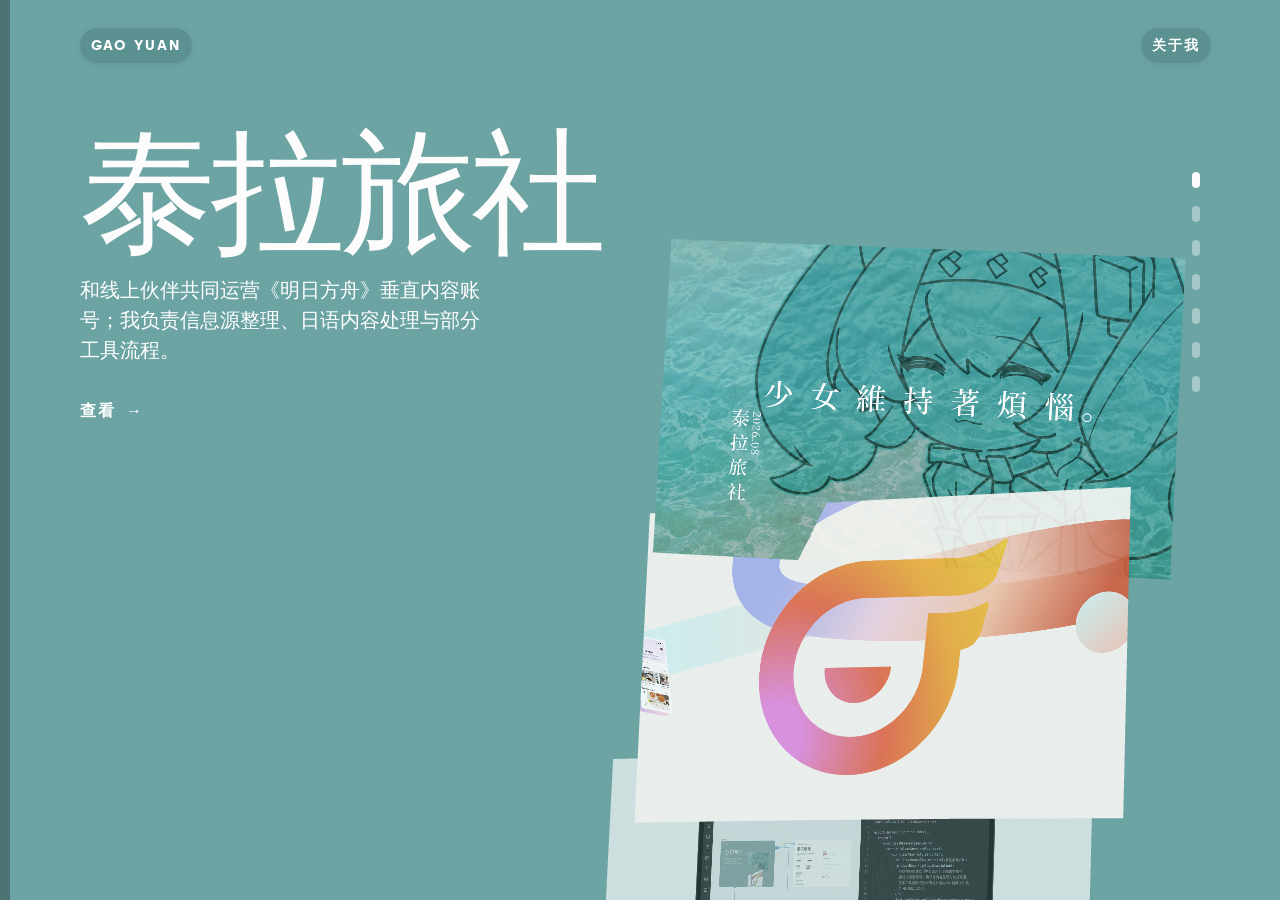
==== commit e25e4a6d: "deploy: fix showcase view button clicks (inactive-card interception)" ====
--- a/index.html
+++ b/index.html
@@ -1 +1 @@
-<!DOCTYPE html><html lang="zh-CN"><head><meta charSet="utf-8"/><meta name="viewport" content="width=device-width, initial-scale=1"/><link rel="stylesheet" href="/_next/static/chunks/153lt-5iis3qo.css" data-precedence="next"/><link rel="preload" as="script" fetchPriority="low" href="/_next/static/chunks/1rpyum114dc60.js"/><script src="/_next/static/chunks/27jktro2p5rq9.js" async=""></script><script src="/_next/static/chunks/25o46h8mdjlrg.js" async=""></script><script src="/_next/static/chunks/1wxw8ny0hl5xh.js" async=""></script><script src="/_next/static/chunks/turbopack-0q07ub5x_xbu-.js" async=""></script><script src="/_next/static/chunks/05-c3ty_6dwfk.js" async=""></script><script src="/_next/static/chunks/14mrh2-p_w84d.js" async=""></script><script src="/_next/static/chunks/204h12e2amxmn.js" async=""></script><script src="/_next/static/chunks/3ep_qv69bd5wv.js" async=""></script><script src="/_next/static/chunks/2jklp3s2w5ddb.js" async=""></script><title>高源的独立站简历</title><meta name="description" content="AI 时代的运营"/><meta name="author" content="GAO YUAN"/><meta name="keywords" content="高源,GAO YUAN,内容运营,增长运营,AI 工作流"/><meta name="creator" content="GAO YUAN"/><meta name="publisher" content="GAO YUAN"/><link rel="icon" href="/icon.svg"/><script src="/_next/static/chunks/0cz1d0mv5g_q7.js" noModule=""></script></head><body><div hidden=""><!--$--><!--/$--></div><div id="app"><!--$!--><template data-dgst="BAILOUT_TO_CLIENT_SIDE_RENDERING"></template><!--/$--><!--$--><!--/$--></div><div aria-hidden="true" data-cover-duration="1000" data-motion-overlay="" data-phase="idle" data-reveal-duration="0" data-total-duration="1000" style="--motion-color:#111111;--motion-text-color:#ffffff;color:#ffffff;inset:0;overflow:visible;pointer-events:none;position:fixed;z-index:1000"><div aria-hidden="true" data-motion-cover="" data-reduced-motion="false" style="--motion-cover-duration:0ms;background:#111111;clip-path:inset(0 0 0 100%);inset:0;opacity:0;position:absolute;transition:none;z-index:1"></div></div><script src="/_next/static/chunks/1rpyum114dc60.js" id="_R_" async=""></script><script>(self.__next_f=self.__next_f||[]).push([0])</script><script>self.__next_f.push([1,"1:\"$Sreact.fragment\"\n2:I[92130,[\"/_next/static/chunks/05-c3ty_6dwfk.js\",\"/_next/static/chunks/14mrh2-p_w84d.js\",\"/_next/static/chunks/204h12e2amxmn.js\"],\"MotionProvider\"]\n3:I[39756,[\"/_next/static/chunks/05-c3ty_6dwfk.js\",\"/_next/static/chunks/14mrh2-p_w84d.js\",\"/_next/static/chunks/204h12e2amxmn.js\"],\"default\"]\n4:I[37457,[\"/_next/static/chunks/05-c3ty_6dwfk.js\",\"/_next/static/chunks/14mrh2-p_w84d.js\",\"/_next/static/chunks/204h12e2amxmn.js\"],\"default\"]\n5:\"$Sreact.suspense\"\n6:I[79644,[\"/_next/static/chunks/05-c3ty_6dwfk.js\",\"/_next/static/chunks/14mrh2-p_w84d.js\",\"/_next/static/chunks/204h12e2amxmn.js\",\"/_next/static/chunks/3ep_qv69bd5wv.js\",\"/_next/static/chunks/2jklp3s2w5ddb.js\"],\"PublicHome\"]\nb:I[68027,[\"/_next/static/chunks/05-c3ty_6dwfk.js\",\"/_next/static/chunks/14mrh2-p_w84d.js\",\"/_next/static/chunks/204h12e2amxmn.js\"],\"default\",1]\n:HL[\"/_next/static/chunks/153lt-5iis3qo.css\",\"style\"]\n"])</script><script>self.__next_f.push([1,"0:{\"P\":null,\"c\":[\"\",\"\"],\"q\":\"\",\"i\":false,\"f\":[[[\"\",{\"children\":[\"__PAGE__\",{}]},\"$undefined\",\"$undefined\",16],[[\"$\",\"$1\",\"c\",{\"children\":[[[\"$\",\"link\",\"0\",{\"rel\":\"stylesheet\",\"href\":\"/_next/static/chunks/153lt-5iis3qo.css\",\"precedence\":\"next\",\"crossOrigin\":\"$undefined\",\"nonce\":\"$undefined\"}],[\"$\",\"script\",\"script-0\",{\"src\":\"/_next/static/chunks/05-c3ty_6dwfk.js\",\"async\":true,\"nonce\":\"$undefined\"}],[\"$\",\"script\",\"script-1\",{\"src\":\"/_next/static/chunks/14mrh2-p_w84d.js\",\"async\":true,\"nonce\":\"$undefined\"}],[\"$\",\"script\",\"script-2\",{\"src\":\"/_next/static/chunks/204h12e2amxmn.js\",\"async\":true,\"nonce\":\"$undefined\"}]],[\"$\",\"html\",null,{\"lang\":\"zh-CN\",\"children\":[\"$\",\"body\",null,{\"children\":[\"$\",\"$L2\",null,{\"children\":[\"$\",\"div\",null,{\"id\":\"app\",\"children\":[\"$\",\"$L3\",null,{\"parallelRouterKey\":\"children\",\"error\":\"$undefined\",\"errorStyles\":\"$undefined\",\"errorScripts\":\"$undefined\",\"template\":[\"$\",\"$L4\",null,{}],\"templateStyles\":\"$undefined\",\"templateScripts\":\"$undefined\",\"notFound\":[[[\"$\",\"title\",null,{\"children\":\"404: This page could not be found.\"}],[\"$\",\"div\",null,{\"style\":{\"fontFamily\":\"system-ui,\\\"Segoe UI\\\",Roboto,Helvetica,Arial,sans-serif,\\\"Apple Color Emoji\\\",\\\"Segoe UI Emoji\\\"\",\"height\":\"100vh\",\"textAlign\":\"center\",\"display\":\"flex\",\"flexDirection\":\"column\",\"alignItems\":\"center\",\"justifyContent\":\"center\"},\"children\":[\"$\",\"div\",null,{\"children\":[[\"$\",\"style\",null,{\"dangerouslySetInnerHTML\":{\"__html\":\"body{color:#000;background:#fff;margin:0}.next-error-h1{border-right:1px solid rgba(0,0,0,.3)}@media (prefers-color-scheme:dark){body{color:#fff;background:#000}.next-error-h1{border-right:1px solid rgba(255,255,255,.3)}}\"}}],[\"$\",\"h1\",null,{\"className\":\"next-error-h1\",\"style\":{\"display\":\"inline-block\",\"margin\":\"0 20px 0 0\",\"padding\":\"0 23px 0 0\",\"fontSize\":24,\"fontWeight\":500,\"verticalAlign\":\"top\",\"lineHeight\":\"49px\"},\"children\":404}],[\"$\",\"div\",null,{\"style\":{\"display\":\"inline-block\"},\"children\":[\"$\",\"h2\",null,{\"style\":{\"fontSize\":14,\"fontWeight\":400,\"lineHeight\":\"49px\",\"margin\":0},\"children\":\"This page could not be found.\"}]}]]}]}]],[]],\"forbidden\":\"$undefined\",\"unauthorized\":\"$undefined\"}]}]}]}]}]]}],{\"children\":[[\"$\",\"$1\",\"c\",{\"children\":[[\"$\",\"$5\",null,{\"fallback\":null,\"children\":[\"$\",\"$L6\",null,{\"about\":{\"href\":\"/about/\",\"color\":\"#1c1c1c\",\"textColor\":\"#ffffff\",\"title\":\"我是高源\",\"description\":{\"root\":{\"children\":[{\"children\":[{\"detail\":0,\"format\":0,\"mode\":\"normal\",\"style\":\"\",\"text\":\"欢迎您浏览我的个人独立站\",\"type\":\"text\",\"version\":1}],\"direction\":null,\"format\":\"\",\"indent\":0,\"type\":\"paragraph\",\"version\":1,\"textFormat\":0,\"textStyle\":\"\"}],\"direction\":null,\"format\":\"\",\"indent\":0,\"type\":\"root\",\"version\":1}},\"portrait\":{\"id\":\"385\",\"url\":\"/cms-media/29c50e0bfe43168dd75611c71b311621.webp\",\"alt\":\"X31wjBUAACcAizy3\"},\"socialLinks\":[{\"url\":\"。\",\"icon\":{\"url\":\"/cms-media/b2e92c77267383d10192933c2d4898b2.webp\",\"alt\":\"1\"}}]},\"aboutLabel\":\"关于我\",\"introMessage\":\"Whenever, wherever. We’re meant to work together\",\"openCaseStudyLabel\":\" 查看\",\"projects\":[{\"id\":\"1\",\"slug\":\"1\",\"status\":\"published\",\"displayTitle\":\"泰拉旅社\",\"description\":\"和线上伙伴共同运营《明日方舟》垂直内容账号；我负责信息源整理、日语内容处理与部分工具流程。\",\"displayTitleSize\":\"medium\",\"descriptionSize\":\"medium\",\"transitionMessage\":\"继续看一条内容怎样从分散信息走到发布。\",\"order\":1,\"colors\":{\"primary\":\"#6CA4A4\",\"secondary\":\"#FDFCFD\",\"textMode\":\"light\"},\"showcase\":{\"thumbnail\":{\"id\":\"1\",\"url\":\"/cms-media/439FAE31-5AEF-4EFA-862E-C268F0C917F0.webp\",\"alt\":\"Y9D8zRAAAMHkvpg2\",\"mimeType\":\"image/webp\",\"width\":1595,\"height\":986,\"duration\":\"$undefined\"},\"previewVideo\":\"$undefined\",\"previewFrames\":[]},\"detail\":{\"enabled\":true,\"heroTitle\":\"泰拉旅社\",\"heroTitleSize\":\"small\",\"heroDescription\":\"和线上伙伴共同运营《明日方舟》垂直内容账号；我负责信息源整理、日语内容处理与部分工具流程。\",\"heroDescriptionSize\":\"medium\",\"heroMedia\":\"$undefined\",\"intro\":{\"root\":{\"children\":[{\"children\":[{\"detail\":0,\"format\":1,\"mode\":\"normal\",\"style\":\"\",\"text\":\"泰拉旅社，是我\",\"type\":\"text\",\"version\":1},{\"detail\":0,\"format\":0,\"mode\":\"normal\",\"style\":\"\",\"text\":\"与线上伙伴从 0 共同建立的《明日方舟》垂直内容账号。\",\"type\":\"text\",\"version\":1}],\"direction\":null,\"format\":\"\",\"indent\":0,\"type\":\"heading\",\"version\":1,\"tag\":\"h3\"},{\"children\":[{\"detail\":0,\"format\":0,\"mode\":\"normal\",\"style\":\"\",\"text\":\"围绕游戏资料、海外内容、创作者作品与活动信息进行持续整理与发布。\",\"type\":\"text\",\"version\":1}],\"direction\":null,\"format\":\"\",\"indent\":0,\"type\":\"heading\",\"version\":1,\"tag\":\"h3\"}],\"direction\":null,\"format\":\"\",\"indent\":0,\"type\":\"root\",\"version\":1}},\"introSize\":\"medium\",\"sections\":[{\"id\":\"fun-section-1\",\"layout\":\"media-full\",\"media\":\"$undefined\",\"content\":{\"root\":{\"children\":[{\"children\":[{\"detail\":0,\"format\":0,\"mode\":\"normal\",\"style\":\"\",\"text\":\"账号目前数据\",\"type\":\"text\",\"version\":1}],\"direction\":null,\"format\":\"\",\"indent\":0,\"type\":\"paragraph\",\"version\":1,\"textFormat\":0,\"textStyle\":\"\"}],\"direction\":null,\"format\":\"\",\"indent\":0,\"type\":\"root\",\"version\":1}},\"fontSize\":\"xlarge\"},{\"id\":\"fun-section-2\",\"layout\":\"media-right\",\"media\":\"$undefined\",\"content\":{\"root\":{\"children\":[{\"children\":[{\"detail\":0,\"format\":0,\"mode\":\"normal\",\"style\":\"\",\"text\":\"We decided to start with a 4 profiles grid to let users only open profiles they are interested in and remove the guilt of passing on people. It also allowed us to be different from that usual one-card feed.\",\"type\":\"text\",\"version\":1}],\"direction\":null,\"format\":\"\",\"indent\":0,\"type\":\"paragraph\",\"version\":1,\"textFormat\":0,\"textStyle\":\"\"}],\"direction\":null,\"format\":\"\",\"indent\":0,\"type\":\"root\",\"version\":1}},\"fontSize\":\"medium\"},{\"id\":\"fun-section-3\",\"layout\":\"media-full\",\"media\":\"$undefined\",\"content\":{\"root\":{\"children\":[{\"children\":[{\"detail\":0,\"format\":0,\"mode\":\"normal\",\"style\":\"\",\"text\":\" If you liked a person you see a 💖, and it becomes a 🤞finger crossed to show that you are hoping that this like becomes a match. The 3D rotation is to show that you are \\\"passing\\\" on the people you didn't like.  \",\"type\":\"text\",\"version\":1}],\"direction\":null,\"format\":\"\",\"indent\":0,\"type\":\"paragraph\",\"version\":1,\"textFormat\":0,\"textStyle\":\"\"}],\"direction\":null,\"format\":\"\",\"indent\":0,\"type\":\"root\",\"version\":1}},\"fontSize\":\"medium\"}],\"legacyBlocks\":[]},\"seo\":{\"title\":\"泰拉旅社｜内容与信息源运营\",\"description\":\"与线上伙伴共同运营《明日方舟》垂直内容账号，记录信息源整理、跨语言内容处理和工具流程。\",\"image\":\"$undefined\"}},{\"id\":\"2\",\"slug\":\"2\",\"status\":\"published\",\"displayTitle\":\"码上飞\",\"description\":\"参与 AI 应用生成产品的社区活动、海外 Creator 筛选与合作跟进，负责整理反馈、同步进度并协调异常处理。\",\"displayTitleSize\":\"medium\",\"descriptionSize\":\"medium\",\"transitionMessage\":\"Robin Noguier\",\"order\":2,\"colors\":{\"primary\":\"#f5f8ff\",\"secondary\":\"#FC6A3B\",\"textMode\":\"dark\"},\"showcase\":{\"thumbnail\":{\"id\":\"68\",\"url\":\"/cms-media/98e1ec16c7359ebffdab7fbe82454f6a-1.webp\",\"alt\":\"X2o15xAAACQAizWg\",\"mimeType\":\"image/webp\",\"width\":2736,\"height\":1690,\"duration\":\"$undefined\"},\"previewVideo\":\"$undefined\",\"previewFrames\":[]},\"detail\":{\"enabled\":true,\"heroTitle\":\"$undefined\",\"heroTitleSize\":\"medium\",\"heroDescription\":\"参与 AI 应用生成产品的社区活动、海外 Creator 筛选与合作跟进，负责整理反馈、同步进度并协调异常处理。\",\"heroDescriptionSize\":\"medium\",\"heroMedia\":\"$undefined\",\"intro\":\"$undefined\",\"introSize\":\"medium\",\"sections\":[{\"id\":\"esperanto-section-1\",\"layout\":\"media-left\",\"media\":\"$undefined\",\"content\":{\"root\":{\"type\":\"root\",\"children\":[{\"children\":[{\"type\":\"text\",\"detail\":0,\"format\":0,\"mode\":\"normal\",\"style\":\"\",\"text\":\"2018 - Year Long Project\",\"version\":1}],\"direction\":null,\"format\":\"\",\"indent\":0,\"version\":1,\"type\":\"paragraph\",\"textFormat\":0,\"textStyle\":\"\"}],\"direction\":null,\"format\":\"\",\"indent\":0,\"version\":1}},\"fontSize\":\"medium\"},{\"id\":\"esperanto-section-2\",\"layout\":\"media-right\",\"media\":\"$undefined\",\"content\":{\"root\":{\"type\":\"root\",\"children\":[{\"children\":[{\"type\":\"text\",\"detail\":0,\"format\":0,\"mode\":\"normal\",\"style\":\"\",\"text\":\"I knew nothing about interviews so I started by learning more about journalism. I also read a ton of interviews about creatives to detect the common questions that I should avoid in order to be original.\",\"version\":1}],\"direction\":null,\"format\":\"\",\"indent\":0,\"version\":1,\"type\":\"paragraph\",\"textFormat\":0,\"textStyle\":\"\"}],\"direction\":null,\"format\":\"\",\"indent\":0,\"version\":1}},\"fontSize\":\"medium\"},{\"id\":\"esperanto-section-3\",\"layout\":\"media-full\",\"media\":\"$undefined\",\"content\":{\"root\":{\"type\":\"root\",\"children\":[{\"children\":[{\"type\":\"text\",\"detail\":0,\"format\":0,\"mode\":\"normal\",\"style\":\"\",\"text\":\"I went to 16 different workplaces. I got to see from the inside how creative people work across the globe and I was able to connect with them in a personal way. It usually took half a day to meet, get a tour of the office, do the interview, and take the pictures. We often went to grab some food afterward.\",\"version\":1}],\"direction\":null,\"format\":\"\",\"indent\":0,\"version\":1,\"type\":\"paragraph\",\"textFormat\":0,\"textStyle\":\"\"}],\"direction\":null,\"format\":\"\",\"indent\":0,\"version\":1}},\"fontSize\":\"medium\"}],\"legacyBlocks\":[]},\"seo\":{\"title\":\"Esperanto | 高源的独立站简历\",\"description\":\"\",\"image\":\"$undefined\"}},{\"id\":\"3\",\"slug\":\"3\",\"status\":\"published\",\"displayTitle\":\"独立站\",\"description\":\"本网站是我在基本不了解网站开发的情况下，只用了两周就从 0 开始自学完成（鼠标停留在最右侧可以快速切换哦）\",\"displayTitleSize\":\"medium\",\"descriptionSize\":\"medium\",\"transitionMessage\":\"Robin Noguier\",\"order\":3,\"colors\":{\"primary\":\"#DDE1E3\",\"secondary\":\"#201C1C\",\"textMode\":\"light\"},\"showcase\":{\"thumbnail\":{\"id\":\"138\",\"url\":\"/cms-media/f7bffb19d62dc6d98b8dd1f225bd13e9.webp\",\"alt\":\"Y0cBLBEAAB4AZPe7\",\"mimeType\":\"image/webp\",\"width\":2732,\"height\":1688,\"duration\":\"$undefined\"},\"previewVideo\":\"$undefined\",\"previewFrames\":[]},\"detail\":{\"enabled\":true,\"heroTitle\":\"$undefined\",\"heroTitleSize\":\"medium\",\"heroDescription\":\"这是一个面向求职场景的个人作品集网站，用来呈现项目过程、工作方法和我在协作中的具体职责。\",\"heroDescriptionSize\":\"medium\",\"heroMedia\":\"$undefined\",\"intro\":\"$undefined\",\"introSize\":\"medium\",\"sections\":[{\"id\":\"blurr-section-1\",\"layout\":\"media-left\",\"media\":\"$undefined\",\"content\":{\"root\":{\"children\":[{\"children\":[{\"detail\":0,\"format\":0,\"mode\":\"normal\",\"style\":\"\",\"text\":\"September 2019 - September 2022 \",\"type\":\"text\",\"version\":1}],\"direction\":null,\"format\":\"\",\"indent\":0,\"type\":\"paragraph\",\"version\":1,\"textFormat\":0,\"textStyle\":\"\"}],\"direction\":null,\"format\":\"\",\"indent\":0,\"type\":\"root\",\"version\":1}},\"fontSize\":\"medium\"},{\"id\":\"blurr-section-2\",\"layout\":\"media-right\",\"media\":\"$undefined\",\"content\":{\"root\":{\"children\":[{\"children\":[{\"detail\":0,\"format\":0,\"mode\":\"normal\",\"style\":\"\",\"text\":\"The goal of the homepage was to put the spotlight on NFTs, collections and clubs.\",\"type\":\"text\",\"version\":1}],\"direction\":null,\"format\":\"\",\"indent\":0,\"type\":\"paragraph\",\"version\":1,\"textFormat\":0,\"textStyle\":\"\"}],\"direction\":null,\"format\":\"\",\"indent\":0,\"type\":\"root\",\"version\":1}},\"fontSize\":\"medium\"},{\"id\":\"blurr-section-3\",\"layout\":\"media-full\",\"media\":\"$undefined\",\"content\":{\"root\":{\"children\":[{\"children\":[{\"detail\":0,\"format\":0,\"mode\":\"normal\",\"style\":\"\",\"text\":\"Creating NFTs is not a walk in the park in most websites. We had to make sure we solved that problem.\",\"type\":\"text\",\"version\":1}],\"direction\":null,\"format\":\"\",\"indent\":0,\"type\":\"paragraph\",\"version\":1,\"textFormat\":0,\"textStyle\":\"\"}],\"direction\":null,\"format\":\"\",\"indent\":0,\"type\":\"root\",\"version\":1}},\"fontSize\":\"medium\"}],\"legacyBlocks\":[]},\"seo\":{\"title\":\"Blurr | 高源的独立站简历\",\"description\":\"\",\"image\":\"$undefined\"}},{\"id\":\"4\",\"slug\":\"4\",\"status\":\"published\",\"displayTitle\":\"智谱\",\"description\":\"在智谱的新媒体运营岗位中，我主要负责把既定方案拆成执行步骤，并完成用户群触达、问题回复等日常工作。任务重复之后，我开始把审核要求整理成规则，让 AI 先处理机械部分，再由我检查和落地。\",\"displayTitleSize\":\"medium\",\"descriptionSize\":\"medium\",\"transitionMessage\":\"Robin Noguier\",\"order\":4,\"colors\":{\"primary\":\"#000000\",\"secondary\":\"#1958F6\",\"textMode\":\"light\"},\"showcase\":{\"thumbnail\":{\"id\":\"173\",\"url\":\"/cms-media/2d8a0786c32e494d4674fe11ea4a65a4.webp\",\"alt\":\"Xuj7nREAACAAR4Ic\",\"mimeType\":\"image/webp\",\"width\":2732,\"height\":1688,\"duration\":\"$undefined\"},\"previewVideo\":\"$undefined\",\"previewFrames\":[]},\"detail\":{\"enabled\":true,\"heroTitle\":\"$undefined\",\"heroTitleSize\":\"medium\",\"heroDescription\":\"在智谱的新媒体运营岗位中，我主要负责把既定方案拆成执行步骤，并完成用户群触达、问题回复等日常工作。任务重复之后，我开始把审核要求整理成规则，让 AI 先处理机械部分，再由我检查和落地。\",\"heroDescriptionSize\":\"medium\",\"heroMedia\":\"$undefined\",\"intro\":\"$undefined\",\"introSize\":\"medium\",\"sections\":[{\"id\":\"ueno-section-1\",\"layout\":\"media-left\",\"media\":\"$undefined\",\"content\":{\"root\":{\"type\":\"root\",\"children\":[{\"children\":[{\"type\":\"text\",\"detail\":0,\"format\":0,\"mode\":\"normal\",\"style\":\"\",\"text\":\"2015 - 2018\",\"version\":1}],\"direction\":null,\"format\":\"\",\"indent\":0,\"version\":1,\"type\":\"paragraph\",\"textFormat\":0,\"textStyle\":\"\"}],\"direction\":null,\"format\":\"\",\"indent\":0,\"version\":1}},\"fontSize\":\"medium\"},{\"id\":\"ueno-section-2\",\"layout\":\"media-right\",\"media\":\"$undefined\",\"content\":{\"root\":{\"type\":\"root\",\"children\":[{\"children\":[{\"type\":\"text\",\"detail\":0,\"format\":0,\"mode\":\"normal\",\"style\":\"\",\"text\":\"Along with the Ueno design team, we came up with a brand that will stand out from the crowd. We did so by having a recognizable wordmark, voice, color palette, illustrations and strong values. \",\"version\":1}],\"direction\":null,\"format\":\"\",\"indent\":0,\"version\":1,\"type\":\"paragraph\",\"textFormat\":0,\"textStyle\":\"\"}],\"direction\":null,\"format\":\"\",\"indent\":0,\"version\":1}},\"fontSize\":\"medium\"},{\"id\":\"ueno-section-3\",\"layout\":\"media-full\",\"media\":\"$undefined\",\"content\":{\"root\":{\"type\":\"root\",\"children\":[{\"children\":[{\"type\":\"text\",\"detail\":0,\"format\":0,\"mode\":\"normal\",\"style\":\"\",\"text\":\" \",\"version\":1}],\"direction\":null,\"format\":\"\",\"indent\":0,\"version\":1,\"type\":\"paragraph\",\"textFormat\":0,\"textStyle\":\"\"}],\"direction\":null,\"format\":\"\",\"indent\":0,\"version\":1}},\"fontSize\":\"medium\"}],\"legacyBlocks\":[]},\"seo\":{\"title\":\"智谱｜AI 辅助运营\",\"description\":\"在智谱的新媒体运营岗位中，我把重复审核要求整理成规则，让 AI 先补执行步骤，再由我检查和落地。\",\"image\":\"$undefined\"}},{\"id\":\"5\",\"slug\":\"5\",\"status\":\"published\",\"displayTitle\":\"技能\",\"description\":\"在最终进入运营岗前，我曾考虑过许多岗位，这段职业探索期让我掌握了许多技能\",\"displayTitleSize\":\"medium\",\"descriptionSize\":\"medium\",\"transitionMessage\":\"Back\",\"order\":5,\"colors\":{\"primary\":\"#015a62\",\"secondary\":\"#ccba8e\",\"textMode\":\"light\"},\"showcase\":{\"thumbnail\":{\"id\":\"215\",\"url\":\"/cms-media/59df5f6c0a06645108ca70f1bc1557a7.webp\",\"alt\":\"Y1Fg_xEAABkXknXn\",\"mimeType\":\"image/webp\",\"width\":2732,\"height\":1688,\"duration\":\"$undefined\"},\"previewVideo\":\"$undefined\",\"previewFrames\":[]},\"detail\":{\"enabled\":true,\"heroTitle\":\"$undefined\",\"heroTitleSize\":\"medium\",\"heroDescription\":\"Describing the flow of athletes receiving their Airbnb credits for the next Olympic games. Also introducing the flow for creating an interview for each Olympian.\",\"heroDescriptionSize\":\"medium\",\"heroMedia\":\"$undefined\",\"intro\":\"$undefined\",\"introSize\":\"medium\",\"sections\":[{\"id\":\"airbnb-section-1\",\"layout\":\"media-left\",\"media\":\"$undefined\",\"content\":{\"root\":{\"type\":\"root\",\"children\":[{\"children\":[{\"type\":\"text\",\"detail\":0,\"format\":0,\"mode\":\"normal\",\"style\":\"\",\"text\":\"When working for a client like Airbnb, it is obvious that you will have to follow their nicely done design system. \",\"version\":1}],\"direction\":null,\"format\":\"\",\"indent\":0,\"version\":1,\"type\":\"paragraph\",\"textFormat\":0,\"textStyle\":\"\"}],\"direction\":null,\"format\":\"\",\"indent\":0,\"version\":1}},\"fontSize\":\"medium\"},{\"id\":\"airbnb-section-3\",\"layout\":\"media-full\",\"media\":\"$undefined\",\"content\":{\"root\":{\"type\":\"root\",\"children\":[{\"children\":[{\"type\":\"text\",\"detail\":0,\"format\":0,\"mode\":\"normal\",\"style\":\"\",\"text\":\" \",\"version\":1}],\"direction\":null,\"format\":\"\",\"indent\":0,\"version\":1,\"type\":\"paragraph\",\"textFormat\":0,\"textStyle\":\"\"}],\"direction\":null,\"format\":\"\",\"indent\":0,\"version\":1}},\"fontSize\":\"medium\"}],\"legacyBlocks\":[]},\"seo\":{\"title\":\"Airbnb | 高源的独立站简历\",\"description\":\"\",\"image\":\"$undefined\"}},{\"id\":\"6\",\"slug\":\"6\",\"status\":\"published\",\"displayTitle\":\"校园\",\"description\":\"我的校园是在社团工作与图书馆中度过的，这些宝贵的执行经历让我学会了许多\",\"displayTitleSize\":\"medium\",\"descriptionSize\":\"medium\",\"transitionMessage\":\"Robin Noguier\",\"order\":6,\"colors\":{\"primary\":\"#E9E7E3\",\"secondary\":\"#ff6f64\",\"textMode\":\"dark\"},\"showcase\":{\"thumbnail\":{\"id\":\"249\",\"url\":\"/cms-media/D311D6FA-61ED-45E8-9AE6-20F9B2B9D3B9.webp\",\"alt\":\"X2RuLxAAACMAcV6X\",\"mimeType\":\"image/webp\",\"width\":1672,\"height\":941,\"duration\":\"$undefined\"},\"previewVideo\":\"$undefined\",\"previewFrames\":[]},\"detail\":{\"enabled\":true,\"heroTitle\":\"$undefined\",\"heroTitleSize\":\"medium\",\"heroDescription\":\"With Factor SF I created a marketing site introducing Google Express’s voice activated shopping.\",\"heroDescriptionSize\":\"medium\",\"heroMedia\":\"$undefined\",\"intro\":\"$undefined\",\"introSize\":\"medium\",\"sections\":[{\"id\":\"google-section-1\",\"layout\":\"media-left\",\"media\":\"$undefined\",\"content\":{\"root\":{\"children\":[{\"children\":[{\"detail\":0,\"format\":0,\"mode\":\"normal\",\"style\":\"\",\"text\":\"December 2017\",\"type\":\"text\",\"version\":1}],\"direction\":null,\"format\":\"\",\"indent\":0,\"type\":\"paragraph\",\"version\":1,\"textFormat\":0,\"textStyle\":\"\"}],\"direction\":null,\"format\":\"\",\"indent\":0,\"type\":\"root\",\"version\":1}},\"fontSize\":\"medium\"},{\"id\":\"google-section-2\",\"layout\":\"media-right\",\"media\":\"$undefined\",\"content\":{\"root\":{\"children\":[{\"children\":[{\"detail\":0,\"format\":0,\"mode\":\"normal\",\"style\":\"\",\"text\":\"We tried to innovate in terms of concept and animations but we needed to respect Google’s guidelines to make sure we were not breaking any of their design system’s rules.\",\"type\":\"text\",\"version\":1}],\"direction\":null,\"format\":\"\",\"indent\":0,\"type\":\"paragraph\",\"version\":1,\"textFormat\":0,\"textStyle\":\"\"}],\"direction\":null,\"format\":\"\",\"indent\":0,\"type\":\"root\",\"version\":1}},\"fontSize\":\"medium\"},{\"id\":\"google-section-3\",\"layout\":\"media-full\",\"media\":\"$undefined\",\"content\":{\"root\":{\"type\":\"root\",\"children\":[{\"children\":[{\"type\":\"text\",\"detail\":0,\"format\":0,\"mode\":\"normal\",\"style\":\"\",\"text\":\" \",\"version\":1}],\"direction\":null,\"format\":\"\",\"indent\":0,\"version\":1,\"type\":\"paragraph\",\"textFormat\":0,\"textStyle\":\"\"}],\"direction\":null,\"format\":\"\",\"indent\":0,\"version\":1}},\"fontSize\":\"medium\"}],\"legacyBlocks\":[]},\"seo\":{\"title\":\"校园 | 高源的独立站简历\",\"description\":\"\",\"image\":\"$undefined\"}},{\"id\":\"8\",\"slug\":\"8\",\"status\":\"published\",\"displayTitle\":\"结语\",\"description\":\"感谢您看到这里！如果您还没看右上角的关于我，可以看完后再阅读本条～\",\"displayTitleSize\":\"medium\",\"descriptionSize\":\"medium\",\"transitionMessage\":\"Robin Noguier\",\"order\":8,\"colors\":{\"primary\":\"#ffffff\",\"secondary\":\"#000000\",\"textMode\":\"light\"},\"showcase\":{\"thumbnail\":{\"id\":\"308\",\"url\":\"/cms-media/538B61A8-32C9-432C-B948-7F7C06934B86.webp\",\"alt\":\"XuOrYxAAACIAhRbF\",\"mimeType\":\"image/webp\",\"width\":1536,\"height\":1024,\"duration\":\"$undefined\"},\"previewVideo\":\"$undefined\",\"previewFrames\":[]},\"detail\":{\"enabled\":true,\"heroTitle\":\"$undefined\",\"heroTitleSize\":\"medium\",\"heroDescription\":\"With Russian photographer Elena Iv-Skaya, I created a portfolio that matches her rich and colorful style.\",\"heroDescriptionSize\":\"medium\",\"heroMedia\":\"$undefined\",\"intro\":\"$undefined\",\"introSize\":\"medium\",\"sections\":[{\"id\":\"iv-skaya-section-1\",\"layout\":\"media-left\",\"media\":\"$undefined\",\"content\":{\"root\":{\"children\":[{\"children\":[{\"detail\":0,\"format\":0,\"mode\":\"normal\",\"style\":\"\",\"text\":\"2019\",\"type\":\"text\",\"version\":1}],\"direction\":null,\"format\":\"\",\"indent\":0,\"type\":\"paragraph\",\"version\":1,\"textFormat\":0,\"textStyle\":\"\"}],\"direction\":null,\"format\":\"\",\"indent\":0,\"type\":\"root\",\"version\":1}},\"fontSize\":\"medium\"},{\"id\":\"iv-skaya-section-2\",\"layout\":\"media-right\",\"media\":\"$undefined\",\"content\":{\"root\":{\"children\":[{\"children\":[{\"detail\":0,\"format\":0,\"mode\":\"normal\",\"style\":\"\",\"text\":\"The design needed to be as elegant and clean as possible. I chose a serif font that felt like one you’d see in a fashion newspaper, and plenty of negative space ensures that the pictures do not fight with each other for attention. I also used very muted colors to keep the focus on the saturated ones in Elena’s photos.\",\"type\":\"text\",\"version\":1}],\"direction\":null,\"format\":\"\",\"indent\":0,\"type\":\"paragraph\",\"version\":1,\"textFormat\":0,\"textStyle\":\"\"}],\"direction\":null,\"format\":\"\",\"indent\":0,\"type\":\"root\",\"version\":1}},\"fontSize\":\"medium\"}],\"legacyBlocks\":[]},\"seo\":{\"title\":\"结语 | 高源的独立站简历\",\"description\":\"\",\"image\":\"$undefined\"}}]}]}],[\"$L7\",\"$L8\"],\"$L9\"]}],{},null,false,null]},null,false,null],\"$La\",false]],\"m\":\"$undefined\",\"G\":[\"$b\",[\"$Lc\"]],\"S\":true,\"h\":null,\"s\":\"$undefined\",\"l\":\"$undefined\",\"p\":\"$undefined\",\"d\":\"$undefined\",\"b\":\"ACR7sFF8HgMp9pPpXE5lU\"}\n"])</script><script>self.__next_f.push([1,"d:I[97367,[\"/_next/static/chunks/05-c3ty_6dwfk.js\",\"/_next/static/chunks/14mrh2-p_w84d.js\",\"/_next/static/chunks/204h12e2amxmn.js\"],\"OutletBoundary\"]\nf:I[97367,[\"/_next/static/chunks/05-c3ty_6dwfk.js\",\"/_next/static/chunks/14mrh2-p_w84d.js\",\"/_next/static/chunks/204h12e2amxmn.js\"],\"ViewportBoundary\"]\n11:I[97367,[\"/_next/static/chunks/05-c3ty_6dwfk.js\",\"/_next/static/chunks/14mrh2-p_w84d.js\",\"/_next/static/chunks/204h12e2amxmn.js\"],\"MetadataBoundary\"]\n7:[\"$\",\"script\",\"script-0\",{\"src\":\"/_next/static/chunks/3ep_qv69bd5wv.js\",\"async\":true,\"nonce\":\"$undefined\"}]\n8:[\"$\",\"script\",\"script-1\",{\"src\":\"/_next/static/chunks/2jklp3s2w5ddb.js\",\"async\":true,\"nonce\":\"$undefined\"}]\n9:[\"$\",\"$Ld\",null,{\"children\":[\"$\",\"$5\",null,{\"name\":\"Next.MetadataOutlet\",\"children\":\"$@e\"}]}]\na:[\"$\",\"$1\",\"h\",{\"children\":[null,[\"$\",\"$Lf\",null,{\"children\":\"$L10\"}],[\"$\",\"div\",null,{\"hidden\":true,\"children\":[\"$\",\"$L11\",null,{\"children\":[\"$\",\"$5\",null,{\"name\":\"Next.Metadata\",\"children\":\"$L12\"}]}]}],null]}]\nc:[\"$\",\"link\",\"0\",{\"rel\":\"stylesheet\",\"href\":\"/_next/static/chunks/153lt-5iis3qo.css\",\"precedence\":\"next\",\"crossOrigin\":\"$undefined\",\"nonce\":\"$undefined\"}]\n"])</script><script>self.__next_f.push([1,"10:[[\"$\",\"meta\",\"0\",{\"charSet\":\"utf-8\"}],[\"$\",\"meta\",\"1\",{\"name\":\"viewport\",\"content\":\"width=device-width, initial-scale=1\"}]]\n"])</script><script>self.__next_f.push([1,"13:I[27201,[\"/_next/static/chunks/05-c3ty_6dwfk.js\",\"/_next/static/chunks/14mrh2-p_w84d.js\",\"/_next/static/chunks/204h12e2amxmn.js\"],\"IconMark\"]\ne:null\n12:[[\"$\",\"title\",\"0\",{\"children\":\"高源的独立站简历\"}],[\"$\",\"meta\",\"1\",{\"name\":\"description\",\"content\":\"AI 时代的运营\"}],[\"$\",\"meta\",\"2\",{\"name\":\"author\",\"content\":\"GAO YUAN\"}],[\"$\",\"meta\",\"3\",{\"name\":\"keywords\",\"content\":\"高源,GAO YUAN,内容运营,增长运营,AI 工作流\"}],[\"$\",\"meta\",\"4\",{\"name\":\"creator\",\"content\":\"GAO YUAN\"}],[\"$\",\"meta\",\"5\",{\"name\":\"publisher\",\"content\":\"GAO YUAN\"}],[\"$\",\"link\",\"6\",{\"rel\":\"icon\",\"href\":\"/icon.svg\"}],[\"$\",\"$L13\",\"7\",{}]]\n"])</script></body></html>+<!DOCTYPE html><html lang="zh-CN"><head><meta charSet="utf-8"/><meta name="viewport" content="width=device-width, initial-scale=1"/><link rel="stylesheet" href="/_next/static/chunks/1o1wq1bpebzpo.css" data-precedence="next"/><link rel="preload" as="script" fetchPriority="low" href="/_next/static/chunks/1rpyum114dc60.js"/><script src="/_next/static/chunks/27jktro2p5rq9.js" async=""></script><script src="/_next/static/chunks/25o46h8mdjlrg.js" async=""></script><script src="/_next/static/chunks/1wxw8ny0hl5xh.js" async=""></script><script src="/_next/static/chunks/turbopack-0q07ub5x_xbu-.js" async=""></script><script src="/_next/static/chunks/05-c3ty_6dwfk.js" async=""></script><script src="/_next/static/chunks/14mrh2-p_w84d.js" async=""></script><script src="/_next/static/chunks/204h12e2amxmn.js" async=""></script><script src="/_next/static/chunks/3ep_qv69bd5wv.js" async=""></script><script src="/_next/static/chunks/2jklp3s2w5ddb.js" async=""></script><title>高源的独立站简历</title><meta name="description" content="AI 时代的运营"/><meta name="author" content="GAO YUAN"/><meta name="keywords" content="高源,GAO YUAN,内容运营,增长运营,AI 工作流"/><meta name="creator" content="GAO YUAN"/><meta name="publisher" content="GAO YUAN"/><link rel="icon" href="/icon.svg"/><script src="/_next/static/chunks/0cz1d0mv5g_q7.js" noModule=""></script></head><body><div hidden=""><!--$--><!--/$--></div><div id="app"><!--$!--><template data-dgst="BAILOUT_TO_CLIENT_SIDE_RENDERING"></template><!--/$--><!--$--><!--/$--></div><div aria-hidden="true" data-cover-duration="1000" data-motion-overlay="" data-phase="idle" data-reveal-duration="0" data-total-duration="1000" style="--motion-color:#111111;--motion-text-color:#ffffff;color:#ffffff;inset:0;overflow:visible;pointer-events:none;position:fixed;z-index:1000"><div aria-hidden="true" data-motion-cover="" data-reduced-motion="false" style="--motion-cover-duration:0ms;background:#111111;clip-path:inset(0 0 0 100%);inset:0;opacity:0;position:absolute;transition:none;z-index:1"></div></div><script src="/_next/static/chunks/1rpyum114dc60.js" id="_R_" async=""></script><script>(self.__next_f=self.__next_f||[]).push([0])</script><script>self.__next_f.push([1,"1:\"$Sreact.fragment\"\n2:I[92130,[\"/_next/static/chunks/05-c3ty_6dwfk.js\",\"/_next/static/chunks/14mrh2-p_w84d.js\",\"/_next/static/chunks/204h12e2amxmn.js\"],\"MotionProvider\"]\n3:I[39756,[\"/_next/static/chunks/05-c3ty_6dwfk.js\",\"/_next/static/chunks/14mrh2-p_w84d.js\",\"/_next/static/chunks/204h12e2amxmn.js\"],\"default\"]\n4:I[37457,[\"/_next/static/chunks/05-c3ty_6dwfk.js\",\"/_next/static/chunks/14mrh2-p_w84d.js\",\"/_next/static/chunks/204h12e2amxmn.js\"],\"default\"]\n5:\"$Sreact.suspense\"\n6:I[79644,[\"/_next/static/chunks/05-c3ty_6dwfk.js\",\"/_next/static/chunks/14mrh2-p_w84d.js\",\"/_next/static/chunks/204h12e2amxmn.js\",\"/_next/static/chunks/3ep_qv69bd5wv.js\",\"/_next/static/chunks/2jklp3s2w5ddb.js\"],\"PublicHome\"]\nb:I[68027,[\"/_next/static/chunks/05-c3ty_6dwfk.js\",\"/_next/static/chunks/14mrh2-p_w84d.js\",\"/_next/static/chunks/204h12e2amxmn.js\"],\"default\",1]\n:HL[\"/_next/static/chunks/1o1wq1bpebzpo.css\",\"style\"]\n"])</script><script>self.__next_f.push([1,"0:{\"P\":null,\"c\":[\"\",\"\"],\"q\":\"\",\"i\":false,\"f\":[[[\"\",{\"children\":[\"__PAGE__\",{}]},\"$undefined\",\"$undefined\",16],[[\"$\",\"$1\",\"c\",{\"children\":[[[\"$\",\"link\",\"0\",{\"rel\":\"stylesheet\",\"href\":\"/_next/static/chunks/1o1wq1bpebzpo.css\",\"precedence\":\"next\",\"crossOrigin\":\"$undefined\",\"nonce\":\"$undefined\"}],[\"$\",\"script\",\"script-0\",{\"src\":\"/_next/static/chunks/05-c3ty_6dwfk.js\",\"async\":true,\"nonce\":\"$undefined\"}],[\"$\",\"script\",\"script-1\",{\"src\":\"/_next/static/chunks/14mrh2-p_w84d.js\",\"async\":true,\"nonce\":\"$undefined\"}],[\"$\",\"script\",\"script-2\",{\"src\":\"/_next/static/chunks/204h12e2amxmn.js\",\"async\":true,\"nonce\":\"$undefined\"}]],[\"$\",\"html\",null,{\"lang\":\"zh-CN\",\"children\":[\"$\",\"body\",null,{\"children\":[\"$\",\"$L2\",null,{\"children\":[\"$\",\"div\",null,{\"id\":\"app\",\"children\":[\"$\",\"$L3\",null,{\"parallelRouterKey\":\"children\",\"error\":\"$undefined\",\"errorStyles\":\"$undefined\",\"errorScripts\":\"$undefined\",\"template\":[\"$\",\"$L4\",null,{}],\"templateStyles\":\"$undefined\",\"templateScripts\":\"$undefined\",\"notFound\":[[[\"$\",\"title\",null,{\"children\":\"404: This page could not be found.\"}],[\"$\",\"div\",null,{\"style\":{\"fontFamily\":\"system-ui,\\\"Segoe UI\\\",Roboto,Helvetica,Arial,sans-serif,\\\"Apple Color Emoji\\\",\\\"Segoe UI Emoji\\\"\",\"height\":\"100vh\",\"textAlign\":\"center\",\"display\":\"flex\",\"flexDirection\":\"column\",\"alignItems\":\"center\",\"justifyContent\":\"center\"},\"children\":[\"$\",\"div\",null,{\"children\":[[\"$\",\"style\",null,{\"dangerouslySetInnerHTML\":{\"__html\":\"body{color:#000;background:#fff;margin:0}.next-error-h1{border-right:1px solid rgba(0,0,0,.3)}@media (prefers-color-scheme:dark){body{color:#fff;background:#000}.next-error-h1{border-right:1px solid rgba(255,255,255,.3)}}\"}}],[\"$\",\"h1\",null,{\"className\":\"next-error-h1\",\"style\":{\"display\":\"inline-block\",\"margin\":\"0 20px 0 0\",\"padding\":\"0 23px 0 0\",\"fontSize\":24,\"fontWeight\":500,\"verticalAlign\":\"top\",\"lineHeight\":\"49px\"},\"children\":404}],[\"$\",\"div\",null,{\"style\":{\"display\":\"inline-block\"},\"children\":[\"$\",\"h2\",null,{\"style\":{\"fontSize\":14,\"fontWeight\":400,\"lineHeight\":\"49px\",\"margin\":0},\"children\":\"This page could not be found.\"}]}]]}]}]],[]],\"forbidden\":\"$undefined\",\"unauthorized\":\"$undefined\"}]}]}]}]}]]}],{\"children\":[[\"$\",\"$1\",\"c\",{\"children\":[[\"$\",\"$5\",null,{\"fallback\":null,\"children\":[\"$\",\"$L6\",null,{\"about\":{\"href\":\"/about/\",\"color\":\"#1c1c1c\",\"textColor\":\"#ffffff\",\"title\":\"我是高源\",\"description\":{\"root\":{\"children\":[{\"children\":[{\"detail\":0,\"format\":0,\"mode\":\"normal\",\"style\":\"\",\"text\":\"欢迎您浏览我的个人独立站\",\"type\":\"text\",\"version\":1}],\"direction\":null,\"format\":\"\",\"indent\":0,\"type\":\"paragraph\",\"version\":1,\"textFormat\":0,\"textStyle\":\"\"}],\"direction\":null,\"format\":\"\",\"indent\":0,\"type\":\"root\",\"version\":1}},\"portrait\":{\"id\":\"385\",\"url\":\"/cms-media/29c50e0bfe43168dd75611c71b311621.webp\",\"alt\":\"X31wjBUAACcAizy3\"},\"socialLinks\":[{\"url\":\"。\",\"icon\":{\"url\":\"/cms-media/b2e92c77267383d10192933c2d4898b2.webp\",\"alt\":\"1\"}}]},\"aboutLabel\":\"关于我\",\"introMessage\":\"Whenever, wherever. We’re meant to work together\",\"openCaseStudyLabel\":\" 查看\",\"projects\":[{\"id\":\"1\",\"slug\":\"1\",\"status\":\"published\",\"displayTitle\":\"泰拉旅社\",\"description\":\"和线上伙伴共同运营《明日方舟》垂直内容账号；我负责信息源整理、日语内容处理与部分工具流程。\",\"displayTitleSize\":\"medium\",\"descriptionSize\":\"medium\",\"transitionMessage\":\"继续看一条内容怎样从分散信息走到发布。\",\"order\":1,\"colors\":{\"primary\":\"#6CA4A4\",\"secondary\":\"#FDFCFD\",\"textMode\":\"light\"},\"showcase\":{\"thumbnail\":{\"id\":\"1\",\"url\":\"/cms-media/439FAE31-5AEF-4EFA-862E-C268F0C917F0.webp\",\"alt\":\"Y9D8zRAAAMHkvpg2\",\"mimeType\":\"image/webp\",\"width\":1595,\"height\":986,\"duration\":\"$undefined\"},\"previewVideo\":\"$undefined\",\"previewFrames\":[]},\"detail\":{\"enabled\":true,\"heroTitle\":\"泰拉旅社\",\"heroTitleSize\":\"small\",\"heroDescription\":\"和线上伙伴共同运营《明日方舟》垂直内容账号；我负责信息源整理、日语内容处理与部分工具流程。\",\"heroDescriptionSize\":\"medium\",\"heroMedia\":\"$undefined\",\"intro\":{\"root\":{\"children\":[{\"children\":[{\"detail\":0,\"format\":1,\"mode\":\"normal\",\"style\":\"\",\"text\":\"泰拉旅社，是我\",\"type\":\"text\",\"version\":1},{\"detail\":0,\"format\":0,\"mode\":\"normal\",\"style\":\"\",\"text\":\"与线上伙伴从 0 共同建立的《明日方舟》垂直内容账号。\",\"type\":\"text\",\"version\":1}],\"direction\":null,\"format\":\"\",\"indent\":0,\"type\":\"heading\",\"version\":1,\"tag\":\"h3\"},{\"children\":[{\"detail\":0,\"format\":0,\"mode\":\"normal\",\"style\":\"\",\"text\":\"围绕游戏资料、海外内容、创作者作品与活动信息进行持续整理与发布。\",\"type\":\"text\",\"version\":1}],\"direction\":null,\"format\":\"\",\"indent\":0,\"type\":\"heading\",\"version\":1,\"tag\":\"h3\"}],\"direction\":null,\"format\":\"\",\"indent\":0,\"type\":\"root\",\"version\":1}},\"introSize\":\"medium\",\"sections\":[{\"id\":\"fun-section-1\",\"layout\":\"media-full\",\"media\":\"$undefined\",\"content\":{\"root\":{\"children\":[{\"children\":[{\"detail\":0,\"format\":0,\"mode\":\"normal\",\"style\":\"\",\"text\":\"账号目前数据\",\"type\":\"text\",\"version\":1}],\"direction\":null,\"format\":\"\",\"indent\":0,\"type\":\"paragraph\",\"version\":1,\"textFormat\":0,\"textStyle\":\"\"}],\"direction\":null,\"format\":\"\",\"indent\":0,\"type\":\"root\",\"version\":1}},\"fontSize\":\"xlarge\"},{\"id\":\"fun-section-2\",\"layout\":\"media-right\",\"media\":\"$undefined\",\"content\":{\"root\":{\"children\":[{\"children\":[{\"detail\":0,\"format\":0,\"mode\":\"normal\",\"style\":\"\",\"text\":\"We decided to start with a 4 profiles grid to let users only open profiles they are interested in and remove the guilt of passing on people. It also allowed us to be different from that usual one-card feed.\",\"type\":\"text\",\"version\":1}],\"direction\":null,\"format\":\"\",\"indent\":0,\"type\":\"paragraph\",\"version\":1,\"textFormat\":0,\"textStyle\":\"\"}],\"direction\":null,\"format\":\"\",\"indent\":0,\"type\":\"root\",\"version\":1}},\"fontSize\":\"medium\"},{\"id\":\"fun-section-3\",\"layout\":\"media-full\",\"media\":\"$undefined\",\"content\":{\"root\":{\"children\":[{\"children\":[{\"detail\":0,\"format\":0,\"mode\":\"normal\",\"style\":\"\",\"text\":\" If you liked a person you see a 💖, and it becomes a 🤞finger crossed to show that you are hoping that this like becomes a match. The 3D rotation is to show that you are \\\"passing\\\" on the people you didn't like.  \",\"type\":\"text\",\"version\":1}],\"direction\":null,\"format\":\"\",\"indent\":0,\"type\":\"paragraph\",\"version\":1,\"textFormat\":0,\"textStyle\":\"\"}],\"direction\":null,\"format\":\"\",\"indent\":0,\"type\":\"root\",\"version\":1}},\"fontSize\":\"medium\"}],\"legacyBlocks\":[]},\"seo\":{\"title\":\"泰拉旅社｜内容与信息源运营\",\"description\":\"与线上伙伴共同运营《明日方舟》垂直内容账号，记录信息源整理、跨语言内容处理和工具流程。\",\"image\":\"$undefined\"}},{\"id\":\"2\",\"slug\":\"2\",\"status\":\"published\",\"displayTitle\":\"码上飞\",\"description\":\"参与 AI 应用生成产品的社区活动、海外 Creator 筛选与合作跟进，负责整理反馈、同步进度并协调异常处理。\",\"displayTitleSize\":\"medium\",\"descriptionSize\":\"medium\",\"transitionMessage\":\"Robin Noguier\",\"order\":2,\"colors\":{\"primary\":\"#f5f8ff\",\"secondary\":\"#FC6A3B\",\"textMode\":\"dark\"},\"showcase\":{\"thumbnail\":{\"id\":\"68\",\"url\":\"/cms-media/98e1ec16c7359ebffdab7fbe82454f6a-1.webp\",\"alt\":\"X2o15xAAACQAizWg\",\"mimeType\":\"image/webp\",\"width\":2736,\"height\":1690,\"duration\":\"$undefined\"},\"previewVideo\":\"$undefined\",\"previewFrames\":[]},\"detail\":{\"enabled\":true,\"heroTitle\":\"$undefined\",\"heroTitleSize\":\"medium\",\"heroDescription\":\"参与 AI 应用生成产品的社区活动、海外 Creator 筛选与合作跟进，负责整理反馈、同步进度并协调异常处理。\",\"heroDescriptionSize\":\"medium\",\"heroMedia\":\"$undefined\",\"intro\":\"$undefined\",\"introSize\":\"medium\",\"sections\":[{\"id\":\"esperanto-section-1\",\"layout\":\"media-left\",\"media\":\"$undefined\",\"content\":{\"root\":{\"type\":\"root\",\"children\":[{\"children\":[{\"type\":\"text\",\"detail\":0,\"format\":0,\"mode\":\"normal\",\"style\":\"\",\"text\":\"2018 - Year Long Project\",\"version\":1}],\"direction\":null,\"format\":\"\",\"indent\":0,\"version\":1,\"type\":\"paragraph\",\"textFormat\":0,\"textStyle\":\"\"}],\"direction\":null,\"format\":\"\",\"indent\":0,\"version\":1}},\"fontSize\":\"medium\"},{\"id\":\"esperanto-section-2\",\"layout\":\"media-right\",\"media\":\"$undefined\",\"content\":{\"root\":{\"type\":\"root\",\"children\":[{\"children\":[{\"type\":\"text\",\"detail\":0,\"format\":0,\"mode\":\"normal\",\"style\":\"\",\"text\":\"I knew nothing about interviews so I started by learning more about journalism. I also read a ton of interviews about creatives to detect the common questions that I should avoid in order to be original.\",\"version\":1}],\"direction\":null,\"format\":\"\",\"indent\":0,\"version\":1,\"type\":\"paragraph\",\"textFormat\":0,\"textStyle\":\"\"}],\"direction\":null,\"format\":\"\",\"indent\":0,\"version\":1}},\"fontSize\":\"medium\"},{\"id\":\"esperanto-section-3\",\"layout\":\"media-full\",\"media\":\"$undefined\",\"content\":{\"root\":{\"type\":\"root\",\"children\":[{\"children\":[{\"type\":\"text\",\"detail\":0,\"format\":0,\"mode\":\"normal\",\"style\":\"\",\"text\":\"I went to 16 different workplaces. I got to see from the inside how creative people work across the globe and I was able to connect with them in a personal way. It usually took half a day to meet, get a tour of the office, do the interview, and take the pictures. We often went to grab some food afterward.\",\"version\":1}],\"direction\":null,\"format\":\"\",\"indent\":0,\"version\":1,\"type\":\"paragraph\",\"textFormat\":0,\"textStyle\":\"\"}],\"direction\":null,\"format\":\"\",\"indent\":0,\"version\":1}},\"fontSize\":\"medium\"}],\"legacyBlocks\":[]},\"seo\":{\"title\":\"Esperanto | 高源的独立站简历\",\"description\":\"\",\"image\":\"$undefined\"}},{\"id\":\"3\",\"slug\":\"3\",\"status\":\"published\",\"displayTitle\":\"独立站\",\"description\":\"本网站是我在基本不了解网站开发的情况下，只用了两周就从 0 开始自学完成（鼠标停留在最右侧可以快速切换哦）\",\"displayTitleSize\":\"medium\",\"descriptionSize\":\"medium\",\"transitionMessage\":\"Robin Noguier\",\"order\":3,\"colors\":{\"primary\":\"#DDE1E3\",\"secondary\":\"#201C1C\",\"textMode\":\"light\"},\"showcase\":{\"thumbnail\":{\"id\":\"138\",\"url\":\"/cms-media/f7bffb19d62dc6d98b8dd1f225bd13e9.webp\",\"alt\":\"Y0cBLBEAAB4AZPe7\",\"mimeType\":\"image/webp\",\"width\":2732,\"height\":1688,\"duration\":\"$undefined\"},\"previewVideo\":\"$undefined\",\"previewFrames\":[]},\"detail\":{\"enabled\":true,\"heroTitle\":\"$undefined\",\"heroTitleSize\":\"medium\",\"heroDescription\":\"这是一个面向求职场景的个人作品集网站，用来呈现项目过程、工作方法和我在协作中的具体职责。\",\"heroDescriptionSize\":\"medium\",\"heroMedia\":\"$undefined\",\"intro\":\"$undefined\",\"introSize\":\"medium\",\"sections\":[{\"id\":\"blurr-section-1\",\"layout\":\"media-left\",\"media\":\"$undefined\",\"content\":{\"root\":{\"children\":[{\"children\":[{\"detail\":0,\"format\":0,\"mode\":\"normal\",\"style\":\"\",\"text\":\"September 2019 - September 2022 \",\"type\":\"text\",\"version\":1}],\"direction\":null,\"format\":\"\",\"indent\":0,\"type\":\"paragraph\",\"version\":1,\"textFormat\":0,\"textStyle\":\"\"}],\"direction\":null,\"format\":\"\",\"indent\":0,\"type\":\"root\",\"version\":1}},\"fontSize\":\"medium\"},{\"id\":\"blurr-section-2\",\"layout\":\"media-right\",\"media\":\"$undefined\",\"content\":{\"root\":{\"children\":[{\"children\":[{\"detail\":0,\"format\":0,\"mode\":\"normal\",\"style\":\"\",\"text\":\"The goal of the homepage was to put the spotlight on NFTs, collections and clubs.\",\"type\":\"text\",\"version\":1}],\"direction\":null,\"format\":\"\",\"indent\":0,\"type\":\"paragraph\",\"version\":1,\"textFormat\":0,\"textStyle\":\"\"}],\"direction\":null,\"format\":\"\",\"indent\":0,\"type\":\"root\",\"version\":1}},\"fontSize\":\"medium\"},{\"id\":\"blurr-section-3\",\"layout\":\"media-full\",\"media\":\"$undefined\",\"content\":{\"root\":{\"children\":[{\"children\":[{\"detail\":0,\"format\":0,\"mode\":\"normal\",\"style\":\"\",\"text\":\"Creating NFTs is not a walk in the park in most websites. We had to make sure we solved that problem.\",\"type\":\"text\",\"version\":1}],\"direction\":null,\"format\":\"\",\"indent\":0,\"type\":\"paragraph\",\"version\":1,\"textFormat\":0,\"textStyle\":\"\"}],\"direction\":null,\"format\":\"\",\"indent\":0,\"type\":\"root\",\"version\":1}},\"fontSize\":\"medium\"}],\"legacyBlocks\":[]},\"seo\":{\"title\":\"Blurr | 高源的独立站简历\",\"description\":\"\",\"image\":\"$undefined\"}},{\"id\":\"4\",\"slug\":\"4\",\"status\":\"published\",\"displayTitle\":\"智谱\",\"description\":\"在智谱的新媒体运营岗位中，我主要负责把既定方案拆成执行步骤，并完成用户群触达、问题回复等日常工作。任务重复之后，我开始把审核要求整理成规则，让 AI 先处理机械部分，再由我检查和落地。\",\"displayTitleSize\":\"medium\",\"descriptionSize\":\"medium\",\"transitionMessage\":\"Robin Noguier\",\"order\":4,\"colors\":{\"primary\":\"#000000\",\"secondary\":\"#1958F6\",\"textMode\":\"light\"},\"showcase\":{\"thumbnail\":{\"id\":\"173\",\"url\":\"/cms-media/2d8a0786c32e494d4674fe11ea4a65a4.webp\",\"alt\":\"Xuj7nREAACAAR4Ic\",\"mimeType\":\"image/webp\",\"width\":2732,\"height\":1688,\"duration\":\"$undefined\"},\"previewVideo\":\"$undefined\",\"previewFrames\":[]},\"detail\":{\"enabled\":true,\"heroTitle\":\"$undefined\",\"heroTitleSize\":\"medium\",\"heroDescription\":\"在智谱的新媒体运营岗位中，我主要负责把既定方案拆成执行步骤，并完成用户群触达、问题回复等日常工作。任务重复之后，我开始把审核要求整理成规则，让 AI 先处理机械部分，再由我检查和落地。\",\"heroDescriptionSize\":\"medium\",\"heroMedia\":\"$undefined\",\"intro\":\"$undefined\",\"introSize\":\"medium\",\"sections\":[{\"id\":\"ueno-section-1\",\"layout\":\"media-left\",\"media\":\"$undefined\",\"content\":{\"root\":{\"type\":\"root\",\"children\":[{\"children\":[{\"type\":\"text\",\"detail\":0,\"format\":0,\"mode\":\"normal\",\"style\":\"\",\"text\":\"2015 - 2018\",\"version\":1}],\"direction\":null,\"format\":\"\",\"indent\":0,\"version\":1,\"type\":\"paragraph\",\"textFormat\":0,\"textStyle\":\"\"}],\"direction\":null,\"format\":\"\",\"indent\":0,\"version\":1}},\"fontSize\":\"medium\"},{\"id\":\"ueno-section-2\",\"layout\":\"media-right\",\"media\":\"$undefined\",\"content\":{\"root\":{\"type\":\"root\",\"children\":[{\"children\":[{\"type\":\"text\",\"detail\":0,\"format\":0,\"mode\":\"normal\",\"style\":\"\",\"text\":\"Along with the Ueno design team, we came up with a brand that will stand out from the crowd. We did so by having a recognizable wordmark, voice, color palette, illustrations and strong values. \",\"version\":1}],\"direction\":null,\"format\":\"\",\"indent\":0,\"version\":1,\"type\":\"paragraph\",\"textFormat\":0,\"textStyle\":\"\"}],\"direction\":null,\"format\":\"\",\"indent\":0,\"version\":1}},\"fontSize\":\"medium\"},{\"id\":\"ueno-section-3\",\"layout\":\"media-full\",\"media\":\"$undefined\",\"content\":{\"root\":{\"type\":\"root\",\"children\":[{\"children\":[{\"type\":\"text\",\"detail\":0,\"format\":0,\"mode\":\"normal\",\"style\":\"\",\"text\":\" \",\"version\":1}],\"direction\":null,\"format\":\"\",\"indent\":0,\"version\":1,\"type\":\"paragraph\",\"textFormat\":0,\"textStyle\":\"\"}],\"direction\":null,\"format\":\"\",\"indent\":0,\"version\":1}},\"fontSize\":\"medium\"}],\"legacyBlocks\":[]},\"seo\":{\"title\":\"智谱｜AI 辅助运营\",\"description\":\"在智谱的新媒体运营岗位中，我把重复审核要求整理成规则，让 AI 先补执行步骤，再由我检查和落地。\",\"image\":\"$undefined\"}},{\"id\":\"5\",\"slug\":\"5\",\"status\":\"published\",\"displayTitle\":\"技能\",\"description\":\"在最终进入运营岗前，我曾考虑过许多岗位，这段职业探索期让我掌握了许多技能\",\"displayTitleSize\":\"medium\",\"descriptionSize\":\"medium\",\"transitionMessage\":\"Back\",\"order\":5,\"colors\":{\"primary\":\"#015a62\",\"secondary\":\"#ccba8e\",\"textMode\":\"light\"},\"showcase\":{\"thumbnail\":{\"id\":\"215\",\"url\":\"/cms-media/59df5f6c0a06645108ca70f1bc1557a7.webp\",\"alt\":\"Y1Fg_xEAABkXknXn\",\"mimeType\":\"image/webp\",\"width\":2732,\"height\":1688,\"duration\":\"$undefined\"},\"previewVideo\":\"$undefined\",\"previewFrames\":[]},\"detail\":{\"enabled\":true,\"heroTitle\":\"$undefined\",\"heroTitleSize\":\"medium\",\"heroDescription\":\"Describing the flow of athletes receiving their Airbnb credits for the next Olympic games. Also introducing the flow for creating an interview for each Olympian.\",\"heroDescriptionSize\":\"medium\",\"heroMedia\":\"$undefined\",\"intro\":\"$undefined\",\"introSize\":\"medium\",\"sections\":[{\"id\":\"airbnb-section-1\",\"layout\":\"media-left\",\"media\":\"$undefined\",\"content\":{\"root\":{\"type\":\"root\",\"children\":[{\"children\":[{\"type\":\"text\",\"detail\":0,\"format\":0,\"mode\":\"normal\",\"style\":\"\",\"text\":\"When working for a client like Airbnb, it is obvious that you will have to follow their nicely done design system. \",\"version\":1}],\"direction\":null,\"format\":\"\",\"indent\":0,\"version\":1,\"type\":\"paragraph\",\"textFormat\":0,\"textStyle\":\"\"}],\"direction\":null,\"format\":\"\",\"indent\":0,\"version\":1}},\"fontSize\":\"medium\"},{\"id\":\"airbnb-section-3\",\"layout\":\"media-full\",\"media\":\"$undefined\",\"content\":{\"root\":{\"type\":\"root\",\"children\":[{\"children\":[{\"type\":\"text\",\"detail\":0,\"format\":0,\"mode\":\"normal\",\"style\":\"\",\"text\":\" \",\"version\":1}],\"direction\":null,\"format\":\"\",\"indent\":0,\"version\":1,\"type\":\"paragraph\",\"textFormat\":0,\"textStyle\":\"\"}],\"direction\":null,\"format\":\"\",\"indent\":0,\"version\":1}},\"fontSize\":\"medium\"}],\"legacyBlocks\":[]},\"seo\":{\"title\":\"Airbnb | 高源的独立站简历\",\"description\":\"\",\"image\":\"$undefined\"}},{\"id\":\"6\",\"slug\":\"6\",\"status\":\"published\",\"displayTitle\":\"校园\",\"description\":\"我的校园是在社团工作与图书馆中度过的，这些宝贵的执行经历让我学会了许多\",\"displayTitleSize\":\"medium\",\"descriptionSize\":\"medium\",\"transitionMessage\":\"Robin Noguier\",\"order\":6,\"colors\":{\"primary\":\"#E9E7E3\",\"secondary\":\"#ff6f64\",\"textMode\":\"dark\"},\"showcase\":{\"thumbnail\":{\"id\":\"249\",\"url\":\"/cms-media/D311D6FA-61ED-45E8-9AE6-20F9B2B9D3B9.webp\",\"alt\":\"X2RuLxAAACMAcV6X\",\"mimeType\":\"image/webp\",\"width\":1672,\"height\":941,\"duration\":\"$undefined\"},\"previewVideo\":\"$undefined\",\"previewFrames\":[]},\"detail\":{\"enabled\":true,\"heroTitle\":\"$undefined\",\"heroTitleSize\":\"medium\",\"heroDescription\":\"With Factor SF I created a marketing site introducing Google Express’s voice activated shopping.\",\"heroDescriptionSize\":\"medium\",\"heroMedia\":\"$undefined\",\"intro\":\"$undefined\",\"introSize\":\"medium\",\"sections\":[{\"id\":\"google-section-1\",\"layout\":\"media-left\",\"media\":\"$undefined\",\"content\":{\"root\":{\"children\":[{\"children\":[{\"detail\":0,\"format\":0,\"mode\":\"normal\",\"style\":\"\",\"text\":\"December 2017\",\"type\":\"text\",\"version\":1}],\"direction\":null,\"format\":\"\",\"indent\":0,\"type\":\"paragraph\",\"version\":1,\"textFormat\":0,\"textStyle\":\"\"}],\"direction\":null,\"format\":\"\",\"indent\":0,\"type\":\"root\",\"version\":1}},\"fontSize\":\"medium\"},{\"id\":\"google-section-2\",\"layout\":\"media-right\",\"media\":\"$undefined\",\"content\":{\"root\":{\"children\":[{\"children\":[{\"detail\":0,\"format\":0,\"mode\":\"normal\",\"style\":\"\",\"text\":\"We tried to innovate in terms of concept and animations but we needed to respect Google’s guidelines to make sure we were not breaking any of their design system’s rules.\",\"type\":\"text\",\"version\":1}],\"direction\":null,\"format\":\"\",\"indent\":0,\"type\":\"paragraph\",\"version\":1,\"textFormat\":0,\"textStyle\":\"\"}],\"direction\":null,\"format\":\"\",\"indent\":0,\"type\":\"root\",\"version\":1}},\"fontSize\":\"medium\"},{\"id\":\"google-section-3\",\"layout\":\"media-full\",\"media\":\"$undefined\",\"content\":{\"root\":{\"type\":\"root\",\"children\":[{\"children\":[{\"type\":\"text\",\"detail\":0,\"format\":0,\"mode\":\"normal\",\"style\":\"\",\"text\":\" \",\"version\":1}],\"direction\":null,\"format\":\"\",\"indent\":0,\"version\":1,\"type\":\"paragraph\",\"textFormat\":0,\"textStyle\":\"\"}],\"direction\":null,\"format\":\"\",\"indent\":0,\"version\":1}},\"fontSize\":\"medium\"}],\"legacyBlocks\":[]},\"seo\":{\"title\":\"校园 | 高源的独立站简历\",\"description\":\"\",\"image\":\"$undefined\"}},{\"id\":\"8\",\"slug\":\"8\",\"status\":\"published\",\"displayTitle\":\"结语\",\"description\":\"感谢您看到这里！如果您还没看右上角的关于我，可以看完后再阅读本条～\",\"displayTitleSize\":\"medium\",\"descriptionSize\":\"medium\",\"transitionMessage\":\"Robin Noguier\",\"order\":8,\"colors\":{\"primary\":\"#ffffff\",\"secondary\":\"#000000\",\"textMode\":\"light\"},\"showcase\":{\"thumbnail\":{\"id\":\"308\",\"url\":\"/cms-media/538B61A8-32C9-432C-B948-7F7C06934B86.webp\",\"alt\":\"XuOrYxAAACIAhRbF\",\"mimeType\":\"image/webp\",\"width\":1536,\"height\":1024,\"duration\":\"$undefined\"},\"previewVideo\":\"$undefined\",\"previewFrames\":[]},\"detail\":{\"enabled\":true,\"heroTitle\":\"$undefined\",\"heroTitleSize\":\"medium\",\"heroDescription\":\"With Russian photographer Elena Iv-Skaya, I created a portfolio that matches her rich and colorful style.\",\"heroDescriptionSize\":\"medium\",\"heroMedia\":\"$undefined\",\"intro\":\"$undefined\",\"introSize\":\"medium\",\"sections\":[{\"id\":\"iv-skaya-section-1\",\"layout\":\"media-left\",\"media\":\"$undefined\",\"content\":{\"root\":{\"children\":[{\"children\":[{\"detail\":0,\"format\":0,\"mode\":\"normal\",\"style\":\"\",\"text\":\"2019\",\"type\":\"text\",\"version\":1}],\"direction\":null,\"format\":\"\",\"indent\":0,\"type\":\"paragraph\",\"version\":1,\"textFormat\":0,\"textStyle\":\"\"}],\"direction\":null,\"format\":\"\",\"indent\":0,\"type\":\"root\",\"version\":1}},\"fontSize\":\"medium\"},{\"id\":\"iv-skaya-section-2\",\"layout\":\"media-right\",\"media\":\"$undefined\",\"content\":{\"root\":{\"children\":[{\"children\":[{\"detail\":0,\"format\":0,\"mode\":\"normal\",\"style\":\"\",\"text\":\"The design needed to be as elegant and clean as possible. I chose a serif font that felt like one you’d see in a fashion newspaper, and plenty of negative space ensures that the pictures do not fight with each other for attention. I also used very muted colors to keep the focus on the saturated ones in Elena’s photos.\",\"type\":\"text\",\"version\":1}],\"direction\":null,\"format\":\"\",\"indent\":0,\"type\":\"paragraph\",\"version\":1,\"textFormat\":0,\"textStyle\":\"\"}],\"direction\":null,\"format\":\"\",\"indent\":0,\"type\":\"root\",\"version\":1}},\"fontSize\":\"medium\"}],\"legacyBlocks\":[]},\"seo\":{\"title\":\"结语 | 高源的独立站简历\",\"description\":\"\",\"image\":\"$undefined\"}}]}]}],[\"$L7\",\"$L8\"],\"$L9\"]}],{},null,false,null]},null,false,null],\"$La\",false]],\"m\":\"$undefined\",\"G\":[\"$b\",[\"$Lc\"]],\"S\":true,\"h\":null,\"s\":\"$undefined\",\"l\":\"$undefined\",\"p\":\"$undefined\",\"d\":\"$undefined\",\"b\":\"bEEryh8mF5TI7sn29e1yz\"}\n"])</script><script>self.__next_f.push([1,"d:I[97367,[\"/_next/static/chunks/05-c3ty_6dwfk.js\",\"/_next/static/chunks/14mrh2-p_w84d.js\",\"/_next/static/chunks/204h12e2amxmn.js\"],\"OutletBoundary\"]\nf:I[97367,[\"/_next/static/chunks/05-c3ty_6dwfk.js\",\"/_next/static/chunks/14mrh2-p_w84d.js\",\"/_next/static/chunks/204h12e2amxmn.js\"],\"ViewportBoundary\"]\n11:I[97367,[\"/_next/static/chunks/05-c3ty_6dwfk.js\",\"/_next/static/chunks/14mrh2-p_w84d.js\",\"/_next/static/chunks/204h12e2amxmn.js\"],\"MetadataBoundary\"]\n7:[\"$\",\"script\",\"script-0\",{\"src\":\"/_next/static/chunks/3ep_qv69bd5wv.js\",\"async\":true,\"nonce\":\"$undefined\"}]\n8:[\"$\",\"script\",\"script-1\",{\"src\":\"/_next/static/chunks/2jklp3s2w5ddb.js\",\"async\":true,\"nonce\":\"$undefined\"}]\n9:[\"$\",\"$Ld\",null,{\"children\":[\"$\",\"$5\",null,{\"name\":\"Next.MetadataOutlet\",\"children\":\"$@e\"}]}]\na:[\"$\",\"$1\",\"h\",{\"children\":[null,[\"$\",\"$Lf\",null,{\"children\":\"$L10\"}],[\"$\",\"div\",null,{\"hidden\":true,\"children\":[\"$\",\"$L11\",null,{\"children\":[\"$\",\"$5\",null,{\"name\":\"Next.Metadata\",\"children\":\"$L12\"}]}]}],null]}]\nc:[\"$\",\"link\",\"0\",{\"rel\":\"stylesheet\",\"href\":\"/_next/static/chunks/1o1wq1bpebzpo.css\",\"precedence\":\"next\",\"crossOrigin\":\"$undefined\",\"nonce\":\"$undefined\"}]\n"])</script><script>self.__next_f.push([1,"10:[[\"$\",\"meta\",\"0\",{\"charSet\":\"utf-8\"}],[\"$\",\"meta\",\"1\",{\"name\":\"viewport\",\"content\":\"width=device-width, initial-scale=1\"}]]\n"])</script><script>self.__next_f.push([1,"13:I[27201,[\"/_next/static/chunks/05-c3ty_6dwfk.js\",\"/_next/static/chunks/14mrh2-p_w84d.js\",\"/_next/static/chunks/204h12e2amxmn.js\"],\"IconMark\"]\ne:null\n12:[[\"$\",\"title\",\"0\",{\"children\":\"高源的独立站简历\"}],[\"$\",\"meta\",\"1\",{\"name\":\"description\",\"content\":\"AI 时代的运营\"}],[\"$\",\"meta\",\"2\",{\"name\":\"author\",\"content\":\"GAO YUAN\"}],[\"$\",\"meta\",\"3\",{\"name\":\"keywords\",\"content\":\"高源,GAO YUAN,内容运营,增长运营,AI 工作流\"}],[\"$\",\"meta\",\"4\",{\"name\":\"creator\",\"content\":\"GAO YUAN\"}],[\"$\",\"meta\",\"5\",{\"name\":\"publisher\",\"content\":\"GAO YUAN\"}],[\"$\",\"link\",\"6\",{\"rel\":\"icon\",\"href\":\"/icon.svg\"}],[\"$\",\"$L13\",\"7\",{}]]\n"])</script></body></html>
--- a/_next/static/chunks/1o1wq1bpebzpo.css
+++ b/_next/static/chunks/1o1wq1bpebzpo.css
@@ -0,0 +1 @@
+@font-face{font-family:Eksell Display Large;src:url(/fonts/ekselldisplay-large-webfont.woff2)format("woff2");font-display:swap}@font-face{font-family:Eksell Display Small;src:url(/fonts/ekselldisplay-small-webfont.woff2)format("woff2");font-display:swap}@font-face{font-family:Silka;src:url(/fonts/silka-regular-webfont.woff2)format("woff2");font-weight:400;font-display:swap}@font-face{font-family:Silka;src:url(/fonts/silka_bold-webfont.woff2)format("woff2");font-weight:700;font-display:swap}*{box-sizing:border-box}html,body{overscroll-behavior:none;width:100%;height:100%;margin:0;overflow:hidden}body{color:#fff;-webkit-font-smoothing:antialiased;background:#000;font-family:Silka,sans-serif}a{color:inherit;text-decoration:none}button{font:inherit}.portfolio-home,.showcase{position:fixed;inset:0;overflow:hidden}.showcase,.showcase *{-webkit-user-select:none;user-select:none}.showcase{z-index:1;color:var(--case-text);background:var(--case-primary);transition:color .4s}.showcase:before{content:"";background:#ffffff61;width:1px;height:28%;position:absolute;top:36%;left:2.5vw}.site-nav{z-index:20;height:90px;color:var(--case-text,#fff);pointer-events:none;mix-blend-mode:normal;justify-content:space-between;align-items:center;font-size:14px;display:flex;position:fixed;top:0;left:6.25vw;right:6.25vw}.site-nav a{pointer-events:auto;letter-spacing:2px;text-transform:uppercase;font-size:14px;font-weight:700;line-height:1.5}.glass-surface{-webkit-backdrop-filter:blur(8px)saturate(112%);backdrop-filter:blur(8px)saturate(112%);background:#14141421;border:0;border-radius:999px;align-items:center;padding:7px 11px;display:inline-flex;position:relative;box-shadow:0 2px 12px #00000012}.site-nav>.glass-surface,.about-page__nav>.glass-surface,.about-page__contact>.glass-surface{color:inherit}.site-nav>.glass-surface>a,.about-page__nav>.glass-surface>a{padding:0}.site-nav>a>.glass-surface{margin:-7px -11px}.about-page__contact>.glass-surface>button{padding:0}.site-nav__name{clip-path:inset(100% 0 0);font-size:16px;animation:.7s cubic-bezier(.6,0,.18,1) both site-name-clip-reveal;display:inline-block}@keyframes site-name-clip-reveal{0%{clip-path:inset(100% 0 0)}to{clip-path:inset(0)}}.showcase-rail{z-index:25;width:35px;color:var(--case-text);position:absolute;top:163px;right:6.25vw}.showcase-rail[data-expanded=true]{width:auto}.showcase-rail__stops{flex-direction:column;justify-content:center;align-items:flex-end;display:flex}.showcase-rail__stop{color:inherit;cursor:pointer;white-space:nowrap;will-change:transform;background:0 0;border:0;margin:0 -10px 0 0;padding:5px 40px 5px 0;line-height:1.5em;position:relative}.showcase-rail[data-expanded=false] .showcase-rail__stop{pointer-events:none}.showcase-rail__capsule{background:#fff;border-radius:4px;min-width:8px;height:16px;position:absolute;top:50%;right:10px;transform:translateY(-50%)}.showcase-rail__stop:focus-visible .showcase-rail__capsule{outline-offset:3px;outline:2px solid}.showcase-rail__label{letter-spacing:1px;text-align:right;text-transform:uppercase;font-family:Silka,sans-serif;font-size:16px;font-weight:700;line-height:24px;display:block}@media (min-width:1200px){.showcase-rail__stop{padding:5px 40px 5px 0}.showcase-rail__capsule{height:16px}}@media (max-width:768px){.showcase-rail,.showcase-rail[data-expanded=true]{width:auto;max-width:calc(100vw - 32px);transition:none;inset:auto auto 20px 50%;overflow-x:auto;transform:translate(-50%)}.showcase-rail__stops{flex-direction:row}.showcase-rail__stop{flex:0 0 24px;width:24px;height:20px}.showcase-rail__capsule{width:16px;height:8px;top:6px;right:50%;transform:translate(50%)}.showcase-rail__label{display:none}}.showcase-track,.showcase-item{pointer-events:none;position:absolute;inset:0}.showcase-item[data-near=false]{visibility:hidden}.showcase-item[data-active=true]{pointer-events:none}.showcase-frames{display:none!important}.showcase-item__media .safe-media{visibility:hidden!important;width:1px!important;height:1px!important}[data-showcase-layer]{will-change:transform}[data-showcase-layer=title],[data-showcase-layer=copy]{transform:none}.showcase-item__text{position:absolute;top:127px;left:6.25vw;right:6.25vw}.showcase-item__title-clip{opacity:0;clip-path:inset(0 100% 0 0);will-change:opacity, clip-path;transition:opacity .3s cubic-bezier(.55,.085,.68,.53),clip-path .3s cubic-bezier(.55,.085,.68,.53);overflow:hidden}.showcase-item[data-active=true] .showcase-item__title-clip{opacity:1;clip-path:inset(0);transition-duration:.45s;transition-timing-function:cubic-bezier(.25,.46,.45,.94)}.showcase-item__title-clip h1{letter-spacing:-.035em;color:var(--case-secondary,currentColor);margin:0;font-family:Eksell Display Large,serif;font-size:clamp(120px,15vmin,135px);font-weight:400;line-height:1}.showcase-item__title-clip h1[data-title-size=xsmall]{font-size:clamp(48px,5vw,86px)}.showcase-item__title-clip h1[data-title-size=small]{font-size:clamp(62px,6.4vw,108px)}.showcase-item__title-clip h1[data-title-size=large]{font-size:clamp(92px,9vw,150px)}.showcase-item__title-clip h1[data-title-size=xlarge]{font-size:clamp(112px,11vw,184px)}.showcase-item__copy p[data-description-size=xsmall]{font-size:clamp(14px,1.2vw,18px)}.showcase-item__copy p[data-description-size=small]{font-size:clamp(16px,1.45vw,21px)}.showcase-item__copy p[data-description-size=large]{font-size:clamp(20px,1.9vw,28px)}.showcase-item__copy p[data-description-size=xlarge]{font-size:clamp(24px,2.3vw,34px)}.showcase-item__copy{opacity:0;will-change:opacity;width:clamp(300px,32vw,520px);max-width:100%;margin-top:13px;transition:opacity .3s cubic-bezier(.55,.085,.68,.53)}.showcase-item--dark-copy .showcase-item__copy{color:#111}.showcase-item__copy p{overflow-wrap:break-word;word-break:normal}.showcase-item[data-active=true] .showcase-item__copy{opacity:1;transition-duration:.35s;transition-timing-function:cubic-bezier(.25,.46,.45,.94)}@keyframes cta-bounce{0%{transform:translateY(0)}20%{transform:translateY(-5px)}45%{transform:translateY(21px)}70%{transform:translateY(5px)}to{transform:translateY(0)}}.showcase-item[data-active=true] .showcase-item__copy a{animation:.8s ease-out cta-bounce}.showcase-item__copy p{margin:0;font-size:20px;line-height:1.5}.showcase-item__copy a{pointer-events:auto;letter-spacing:2px;text-transform:uppercase;color:inherit;align-items:center;margin-top:34px;font-size:16px;font-weight:700;line-height:1.5em;text-decoration:none;display:inline-flex}.showcase-item:not([data-active=true]) .showcase-item__copy a{pointer-events:none}.showcase-item__copy a span{margin-top:-.001em;margin-left:.62em;transition:transform .2s ease-in-out}@media (hover:hover){.showcase-item__copy a:hover>span{transform:translate(4px)}}.safe-media{object-fit:cover;width:100%;height:100%;display:block}.safe-media--fallback{background:linear-gradient(135deg,#ffffff17,#ffffff05)}.showcase--empty{background:#000;place-items:center;font-size:18px;display:grid}.intro-loader{z-index:100;color:#fff;background:#000;position:fixed;inset:0}.intro-loader__surface{transform-origin:0;background:#000;flex-direction:column;justify-content:space-between;padding:90px 6.25vw;display:flex;position:absolute;inset:0}.intro-loader__identity{flex-direction:column;font-size:clamp(24px,3.4vw,54px);line-height:1.15;display:flex}.intro-loader__identity strong{text-transform:uppercase}.intro-loader p{max-width:520px;margin:0;font-size:18px;font-style:italic;line-height:1.5}.intro-loader__progress{background:#3d6681;width:10px;height:0;animation:1.8s linear both intro-progress-grow;position:absolute;bottom:0;left:0}@keyframes intro-progress-grow{0%{height:0%}to{height:100%}}.intro-loader:not([data-stage=checking]) [data-intro-piece]{opacity:0;animation:var(--intro-animation) var(--intro-piece-duration) cubic-bezier(.25, .46, .45, .94) var(--intro-delay) both;transform:translateY(22px)}.intro-loader[data-stage=reveal] .intro-loader__surface{animation:var(--intro-reveal-animation) var(--intro-reveal-duration) cubic-bezier(.6, 0, .18, 1) both}@keyframes intro-content-in{0%{opacity:0;transform:translateY(22px)}to{opacity:1;transform:translate(0,0)}}@keyframes intro-horizontal-reveal{0%{clip-path:inset(0 100% 0 0)}to{clip-path:inset(0)}}@keyframes intro-reduced-reveal{0%{opacity:1}to{opacity:0}}@keyframes project-direct-reveal{0%{clip-path:inset(0)}to{clip-path:inset(0 100% 0 0)}}@keyframes project-direct-reveal-reduced{0%{opacity:1}to{opacity:0}}@media (max-width:1024px){.showcase-item__title-clip{text-align:left;width:100%;bottom:0;left:0}.showcase-item__title-clip h1{font-size:15vmin}.showcase-item__copy p,.showcase-item__copy a{display:none}}@media (max-width:600px){.site-nav{left:24px;right:24px}.site-nav a{letter-spacing:1.4px;font-size:14px}.showcase-item__title-clip h1{font-family:Eksell Display Small,serif;font-size:12vmin;line-height:.95}.showcase-item__copy p{width:100%;margin:19px 0 16px;font-size:17px;line-height:1.5;display:block}.showcase-item__copy a{align-items:center;font-size:14px;display:inline-flex}.intro-loader{padding:0}.intro-loader__surface{padding:90px 24px 45px}}@media (prefers-reduced-motion:reduce){*,:before,:after{scroll-behavior:auto!important;transition-duration:1ms!important;animation-duration:1ms!important}[data-motion-cover][data-reduced-motion=true]{transition-duration:var(--motion-cover-duration)!important;transition-property:opacity!important}.intro-loader[data-reduced-motion=true][data-stage=reveal] .intro-loader__surface{animation:.16s linear both intro-reduced-reveal!important}.project-direct-reveal[data-reduced-motion=true]{animation:.16s linear both project-direct-reveal-reduced!important}.project-detail__hero-copy,.project-detail[data-motion-phase=revealing] .project-detail__hero-copy{transform:none;transition:opacity .16s!important;animation:none!important}.intro-loader [data-intro-piece]{opacity:1;transform:none;animation:none!important}.intro-loader__progress,.site-nav__name,.showcase-item[data-active=true] .showcase-item__copy a{animation:none!important}.showcase[data-reduced-motion=true] [data-showcase-layer]{opacity:0;filter:none;will-change:auto!important;transition-duration:var(--reduced-motion-fade-duration)!important;transition-property:opacity!important;animation:none!important}.showcase[data-reduced-motion=true] .showcase-item__title-clip,.showcase[data-reduced-motion=true] .showcase-item__copy{transform:none!important}.showcase[data-reduced-motion=true] .showcase-item[data-active=true] [data-showcase-layer]{opacity:1}.showcase[data-reduced-motion=true] .showcase-item[data-outgoing=true] [data-showcase-layer]{opacity:0}}.project-detail{--detail-gutter:6.25vw;background:var(--detail-background);color:var(--detail-color);scroll-behavior:smooth;position:fixed;inset:0;overflow:hidden auto}[data-motion-cover]{overflow:hidden}[data-motion-media]{z-index:2;pointer-events:none;will-change:transform, opacity;border:0;max-width:none;display:block}[data-motion-media-fallback]{z-index:2;opacity:.2;clip-path:inset(0);border:1px solid;position:absolute;inset:18%}.project-direct-reveal{z-index:90;background:var(--detail-background);pointer-events:none;animation:project-direct-reveal var(--project-direct-duration) cubic-bezier(.6, 0, .18, 1) both;will-change:clip-path, opacity;position:fixed;inset:0}.project-detail__nav{z-index:20;top:0;left:var(--detail-gutter);letter-spacing:1.5px;text-transform:uppercase;align-items:center;height:90px;font-size:14px;font-weight:700;display:flex;position:fixed}.project-detail__nav-capsule{color:inherit}.project-detail__nav-capsule a{color:inherit;text-decoration:none}.project-detail__hero{min-height:100svh;padding:110px var(--detail-gutter) 70px;grid-template-columns:1.1fr .9fr;align-items:center;gap:7vw;display:grid}.project-detail__hero-media{aspect-ratio:1.618;overflow:hidden}.project-detail__hero h1{margin:20px 0 0;font-family:Eksell Display Large,serif;font-size:clamp(86px,11vw,175px);font-weight:400;line-height:.82}.project-detail__hero h1[data-title-size=xsmall]{font-size:clamp(48px,5vw,86px)}.project-detail__hero h1[data-title-size=small]{font-size:clamp(62px,6.4vw,108px)}.project-detail__hero h1[data-title-size=large]{font-size:clamp(92px,9vw,150px)}.project-detail__hero h1[data-title-size=xlarge]{font-size:clamp(112px,11vw,184px)}.project-detail__hero h1:focus,.about-page__hero h1:focus{outline:none}.project-detail__hero p[data-description-size=xsmall]{font-size:clamp(14px,1.2vw,18px)}.project-detail__hero p[data-description-size=small]{font-size:clamp(16px,1.45vw,21px)}.project-detail__hero p[data-description-size=large]{font-size:clamp(20px,1.9vw,28px)}.project-detail__hero p[data-description-size=xlarge]{font-size:clamp(24px,2.3vw,34px)}.compact-project-detail [data-font-size=xsmall]{font-size:clamp(12px,.9vw,14px)}.compact-project-detail [data-font-size=small]{font-size:clamp(14px,1.05vw,16px)}.compact-project-detail [data-font-size=large]{font-size:clamp(19px,1.45vw,23px)}.compact-project-detail [data-font-size=xlarge]{font-size:clamp(23px,1.8vw,29px)}.project-detail__hero p{max-width:560px;font-size:clamp(18px,1.5vw,26px);line-height:1.5}.project-detail__hero-copy{opacity:1;transition:opacity .42s,transform .52s cubic-bezier(.25,.46,.45,.94);transform:translate(0,0)}.project-detail[data-motion-phase=route-wait] .project-detail__hero-copy,.project-detail[data-direct-reveal-active=true] .project-detail__hero-copy{opacity:0;transform:translateY(18px)}.project-detail[data-motion-phase=revealing] .project-detail__hero-copy{animation:.52s cubic-bezier(.25,.46,.45,.94) .14s both project-hero-copy-in}@keyframes project-hero-copy-in{0%{opacity:0;transform:translateY(18px)}to{opacity:1;transform:translate(0,0)}}.project-detail__content{padding:8vw var(--detail-gutter) 14vw;color:#111;background:#f7f5f0}.case07-detail{--case07-ink:#191919;--case07-muted:#1919199e;color:var(--case07-ink);background:#f7f5f0}.case07-detail__section{border-top:1px solid #19191929;width:min(100% - 48px,1240px);margin:0 auto;padding:clamp(88px,11vw,160px) 0}.case07-detail__section:first-child{border-top:0}.case07-detail h2{letter-spacing:-.045em;margin:0;font-family:Eksell Display Small,serif;font-weight:400;line-height:.95}.case07-detail p{margin:0}.case07-detail__index{color:var(--case07-muted);letter-spacing:.08em;font-size:12px;font-weight:700;margin-bottom:clamp(70px,9vw,126px)!important}.case07-detail__opening{flex-direction:column;justify-content:center;min-height:74vh;display:flex}.case07-detail__opening h2{max-width:1040px;font-size:clamp(62px,9.5vw,142px)}.case07-detail__lead{max-width:720px;font-size:clamp(19px,2vw,29px);line-height:1.55;margin-top:42px!important}.case07-detail__summary{grid-template-columns:minmax(0,1fr) minmax(320px,.8fr);gap:clamp(48px,9vw,140px);display:grid}.case07-detail__summary h2,.case07-detail__team h2{max-width:650px;font-size:clamp(48px,6.2vw,92px)}.case07-detail__summary-copy,.case07-detail__team>div{padding-top:8px}.case07-detail__summary-copy p,.case07-detail__team>div p{margin-bottom:24px;font-size:clamp(17px,1.45vw,21px);line-height:1.68}.case07-detail__method{border-top:2px solid var(--case07-ink);grid-column:1/-1;grid-template-columns:repeat(3,minmax(0,1fr));margin:clamp(32px,6vw,78px) 0 0;padding:0;list-style:none;display:grid}.case07-detail__method li{border-bottom:1px solid #19191929;flex-direction:column;justify-content:space-between;min-height:150px;padding:18px 20px 20px 0;display:flex}.case07-detail__method li+li{border-left:1px solid #19191929;padding-left:20px}.case07-detail__method span{color:var(--case07-muted);font-variant-numeric:tabular-nums;font-size:11px}.case07-detail__method strong{font-family:Eksell Display Small,serif;font-size:clamp(30px,3.6vw,54px);font-weight:400}.case07-detail__team{grid-template-columns:minmax(0,1fr) minmax(320px,.8fr);gap:clamp(48px,9vw,140px);display:grid}.case07-detail__closing{background:var(--case07-ink);color:#fff;flex-direction:column;justify-content:center;min-height:78vh;padding-left:clamp(24px,6vw,88px);padding-right:clamp(24px,6vw,88px);display:flex}.case07-detail__closing>p:first-child{color:#ffffffad;margin-bottom:28px;font-size:14px}.case07-detail__closing h2{max-width:1000px;font-size:clamp(58px,8.5vw,130px)}.case07-detail__thanks{font-size:clamp(19px,2vw,28px);margin-top:36px!important}.case07-detail__actions{flex-wrap:wrap;gap:18px 34px;margin-top:clamp(70px,10vw,130px);display:flex}.case07-detail__actions a{color:inherit;border-bottom:1px solid #ffffffb3;padding-bottom:6px;font-size:14px;text-decoration:none}.case07-detail__actions a:hover{border-bottom-color:#fff}@media (max-width:760px){.case07-detail__section{width:min(100% - 32px,1240px);padding:76px 0}.case07-detail__opening{min-height:68vh}.case07-detail__index{margin-bottom:58px!important}.case07-detail__opening h2{font-size:clamp(58px,18vw,88px)}.case07-detail__lead{margin-top:30px!important}.case07-detail__summary,.case07-detail__team{grid-template-columns:1fr;gap:38px}.case07-detail__summary h2,.case07-detail__team h2{font-size:clamp(46px,14vw,70px)}.case07-detail__method{grid-template-columns:1fr}.case07-detail__method li{min-height:105px;padding:16px 0}.case07-detail__method li+li{border-left:0;padding-left:0}.case07-detail__closing{min-height:72vh;padding:72px 24px}.case07-detail__closing h2{font-size:clamp(46px,12vw,64px)}.case07-detail__actions{flex-direction:column;align-items:flex-start}}.case06-detail{--case06-ink:#191919;--case06-muted:#19191999;color:var(--case06-ink);background:#f7f5f0}.case06-detail__section:first-child{border-top:0}.case06-detail h2{letter-spacing:-.04em;max-width:980px;margin:20px 0 26px;font-family:Eksell Display Small,serif;font-size:clamp(44px,6vw,94px);font-weight:400;line-height:.98}.case06-detail h3{font-family:Eksell Display Small,serif;font-weight:400;line-height:1.05}.case06-detail p{max-width:760px;margin:0 0 22px;font-size:clamp(16px,1.4vw,21px);line-height:1.55}.case06-detail__label{color:var(--case06-muted);letter-spacing:.14em;text-transform:uppercase;font-size:10px;font-weight:800;line-height:1.45;display:block}.case06-detail__hero{border-top:0;grid-template-columns:minmax(0,1.1fr) minmax(300px,.9fr);align-items:center;gap:clamp(40px,9vw,150px);display:grid}.case06-detail__hero h2{font-size:clamp(58px,8vw,132px)}.case06-detail__hero-cn{font-size:clamp(22px,2vw,31px)!important}.case06-detail__tags{flex-wrap:wrap;gap:8px;margin-top:32px;display:flex}.case06-detail__tags span{color:var(--case06-muted);letter-spacing:.1em;border:1px solid #19191933;border-radius:999px;padding:8px 10px;font-size:10px;font-weight:800}.case06-detail__pending{background:#ffffff3d;border:1px dashed #1919194d;border-radius:20px;flex-direction:column;justify-content:space-between;min-height:330px;padding:26px;display:flex}.case06-detail__pending strong{font-family:Eksell Display Small,serif;font-size:clamp(30px,4vw,54px);font-weight:400}.case06-detail__pending p{color:var(--case06-muted);margin:0;font-size:13px}.case06-detail__communities{grid-template-columns:minmax(0,.85fr) minmax(0,1.15fr);align-items:center;gap:clamp(30px,7vw,110px);display:grid}.case06-detail__community-map{grid-template-columns:1fr 42px 1fr;align-items:center;gap:14px;display:grid}.case06-detail__community-map article{border:1px solid #19191933;border-radius:16px;min-height:210px;padding:24px}.case06-detail__community-map h3{margin:62px 0 14px;font-size:clamp(27px,3vw,42px)}.case06-detail__community-map span{color:var(--case06-muted);font-size:12px}.case06-detail__community-map>i{color:var(--case06-muted);text-align:center;font-size:28px;font-style:normal}.case06-detail__content-grid{grid-template-columns:repeat(2,minmax(0,1fr));gap:14px;margin-top:50px;display:grid}.case06-detail__content-grid article{border:1px solid #1919192e;border-radius:18px;min-height:380px;padding:28px}.case06-detail__content-grid h3{margin:58px 0 14px;font-size:46px}.case06-detail__content-grid p{color:var(--case06-muted);font-size:15px}.case06-detail__proof-note{border-top:2px solid var(--case06-ink);gap:12px;margin-top:64px;padding-top:18px;display:grid}.case06-detail__proof-note strong{font-family:Eksell Display Small,serif;font-size:36px;font-weight:400}.case06-detail__proof-note span,.case06-detail__archive-window small{color:var(--case06-muted);font-size:11px}.case06-detail__archive-window{border:1px solid #19191938;border-radius:12px;gap:14px;margin-top:54px;padding:22px;display:grid}.case06-detail__archive-window span{color:var(--case06-muted);letter-spacing:.12em;font-size:10px}.case06-detail__archive-window b{font-family:Eksell Display Small,serif;font-size:30px;font-weight:400}.case06-detail__visual-row{grid-template-columns:repeat(3,minmax(0,1fr));gap:14px;margin-top:14px;display:grid}.case06-detail__visual-row .case06-detail__pending{min-height:180px}.case06-detail__visual-row .case06-detail__pending strong{font-size:27px}.case06-detail__before-after{grid-template-columns:1fr 42px 1fr;align-items:center;gap:14px;margin-top:54px;display:grid}.case06-detail__before-after article{border-top:2px solid var(--case06-ink);align-content:space-between;gap:20px;min-height:180px;padding:24px;display:grid}.case06-detail__before-after strong{font-family:Eksell Display Small,serif;font-size:clamp(26px,3vw,42px);font-weight:400;line-height:1.05}.case06-detail__before-after>i{color:var(--case06-muted);text-align:center;font-size:28px;font-style:normal}.case06-detail__exploration{border:1px solid #19191933;border-radius:18px;margin-top:60px;padding:clamp(26px,4vw,50px)}.case06-detail__exploration h3{margin:48px 0 18px;font-size:clamp(34px,4vw,58px)}.case06-detail__exploration-flow{flex-wrap:wrap;align-items:center;gap:12px;margin-top:42px;display:flex}.case06-detail__exploration-flow span{color:var(--case06-muted);letter-spacing:.08em;border:1px solid #19191933;border-radius:999px;padding:10px 12px;font-size:10px}.case06-detail__exploration-flow i{color:var(--case06-muted);font-style:normal}.case06-detail__feature{background:var(--case06-ink);color:#f7f5f0;border-radius:20px;margin-top:48px;padding:clamp(26px,4vw,52px)}.case06-detail__feature .case06-detail__label{color:#f7f5f09e}.case06-detail__feature h3{margin:42px 0 16px;font-size:clamp(34px,4vw,62px)}.case06-detail__feature p{color:#f7f5f0b8}.case06-detail__pipeline{border-top:1px solid #f7f5f066;grid-template-columns:repeat(8,minmax(0,1fr));margin-top:54px;display:grid}.case06-detail__pipeline>div{border-right:1px solid #f7f5f038;gap:12px;min-height:140px;padding:16px 12px;display:grid;position:relative}.case06-detail__pipeline strong{font-size:13px;line-height:1.35}.case06-detail__pipeline i{color:#f7f5f0a6;font-style:normal;position:absolute;top:50%;right:-8px}.case06-detail__ownership-copy{margin-top:54px!important}.case06-detail__conclusion{font-family:Eksell Display Small,serif;max-width:820px!important;margin-top:42px!important;font-size:clamp(26px,3.3vw,46px)!important;line-height:1.1!important}.case06-detail__conclusion strong{font-weight:400}.case06-detail__stats{grid-template-columns:repeat(2,minmax(0,1fr));gap:14px;margin:54px 0 30px;display:grid}.case06-detail__stats div{border-top:2px solid var(--case06-ink);gap:14px;padding:28px;display:grid}.case06-detail__stats strong{font-family:Eksell Display Small,serif;font-size:clamp(56px,7vw,100px);font-weight:400;line-height:.9}.case06-detail__stats span{color:var(--case06-muted);letter-spacing:.1em;font-size:10px}.case06-detail__closing-line{font-family:Eksell Display Small,serif;font-size:clamp(28px,3.4vw,54px)!important;line-height:1.05!important}@media (max-width:760px){.case06-detail__section{width:min(100% - 32px,1240px);padding:72px 0}.case06-detail__hero,.case06-detail__communities,.case06-detail__content-grid,.case06-detail__visual-row,.case06-detail__before-after,.case06-detail__stats{grid-template-columns:1fr;gap:28px}.case06-detail__hero h2{font-size:clamp(58px,18vw,88px)}.case06-detail__community-map{grid-template-columns:1fr}.case06-detail__community-map>i{transform:rotate(90deg)}.case06-detail__content-grid article{min-height:320px}.case06-detail__pipeline{grid-template-columns:1fr}.case06-detail__pipeline>div{border-bottom:1px solid #f7f5f038;border-right:0;min-height:70px}.case06-detail__pipeline i{top:auto;bottom:-9px;right:12px;transform:rotate(90deg)}.case06-detail__exploration-flow{flex-direction:column;align-items:flex-start}.case06-detail__exploration-flow i{transform:rotate(90deg)}}.case06-detail{--case06-ink:#17231d;--case06-muted:#526158;--case06-line:#17231d2e;--case06-accent:#607b63;color:var(--case06-ink);background:#f4f6f2}.case06-detail__section{border-top:1px solid var(--case06-line);width:min(100% - 48px,1240px);margin:0 auto;padding:clamp(92px,11vw,164px) 0}.case06-detail h2{letter-spacing:-.035em;text-wrap:balance;max-width:920px;margin:0;font-family:Eksell Display Small,serif;font-size:clamp(45px,5.8vw,86px);font-weight:400;line-height:1.02}.case06-detail p{text-wrap:pretty;max-width:72ch;margin:0 0 22px;font-size:clamp(16px,1.35vw,20px);line-height:1.68}.case06-detail figure{margin:0}.case06-detail img{width:100%;display:block}.case06-detail figcaption{color:var(--case06-muted);font-size:12px;line-height:1.55}.case06-detail__chapter,.case06-detail__section-heading>p,.case06-detail__closing>p:first-child{color:var(--case06-muted);letter-spacing:.04em;font-weight:700;margin:0 0 26px!important;font-size:13px!important}.case06-detail__hero{border-top:0;grid-template-columns:minmax(0,1.12fr) minmax(320px,.88fr);align-items:center;gap:clamp(48px,8vw,120px);min-height:88svh;display:grid}.case06-detail__hero-copy{min-width:0}.case06-detail__hero h2{max-width:760px;font-size:clamp(56px,7vw,96px)}.case06-detail__hero .case06-detail__hero-title{white-space:nowrap;max-width:none;font-size:clamp(48px,6.2vw,86px)}.case06-detail__lead{color:#33443a;margin-top:42px!important;font-size:clamp(19px,1.75vw,25px)!important;line-height:1.6!important}.case06-detail__hero-figure{align-self:center}.case06-detail__hero-figure img{aspect-ratio:4/5;object-fit:cover;object-position:58% center}.case06-detail__hero-figure figcaption{padding-top:14px}.case06-detail__origin,.case06-detail__content,.case06-detail__ai,.case06-detail__ownership,.case06-detail__onsite{grid-template-columns:minmax(320px,.96fr) minmax(0,1.04fr);align-items:start;gap:clamp(48px,7vw,110px);display:grid}.case06-detail__section-heading{position:static}.case06-detail__section-heading h2{font-size:clamp(40px,4.25vw,62px)}.case06-detail__origin-copy>p+p{color:var(--case06-muted)}.case06-detail__path{border-top:2px solid var(--case06-ink);border-bottom:1px solid var(--case06-line);flex-wrap:wrap;align-items:center;gap:10px 14px;margin-top:52px;padding:22px 0;display:flex}.case06-detail__path span,.case06-detail__path strong{font-size:14px;line-height:1.4}.case06-detail__path strong{color:var(--case06-accent)}.case06-detail__path i{color:var(--case06-muted);font-style:normal}.case06-detail__content{grid-template-rows:auto auto}.case06-detail__content-intro{align-self:end}.case06-detail__content-intro p:last-child{color:var(--case06-muted)}.case06-detail__evidence-pair{grid-column:1/-1;grid-template-columns:minmax(0,1fr) minmax(0,1fr) minmax(220px,.72fr);align-items:start;gap:clamp(18px,2.7vw,38px);margin-top:clamp(50px,7vw,90px);display:grid}.case06-detail__evidence-pair figure{min-width:0}.case06-detail__phone-frame,.case06-detail__archive-window{background:#e8ece7;height:clamp(460px,52vw,680px);overflow:hidden}.case06-detail__phone-frame img,.case06-detail__archive-window img{object-fit:cover;height:100%}.case06-detail__phone-frame img{object-position:center bottom}.case06-detail__archive-window{border:0;border-radius:0;margin:0;padding:0}.case06-detail__archive-window img{object-position:center top}.case06-detail__evidence-pair figcaption{border-top:1px solid var(--case06-line);gap:5px;padding:16px 0 0;display:grid}.case06-detail__evidence-pair figcaption strong{color:var(--case06-ink);font-size:14px;font-weight:700}.case06-detail__ai{background:#e4ebe2}.case06-detail__ai-body{min-width:0}.case06-detail__ai-lead{font-family:Eksell Display Small,serif;max-width:24ch!important;margin-bottom:34px!important;font-size:clamp(28px,3.5vw,48px)!important;line-height:1.15!important}.case06-detail__method-change{border-top:2px solid var(--case06-ink);grid-template-columns:1fr auto 1fr auto 1fr;align-items:stretch;gap:14px;margin-top:58px;padding-top:18px;display:grid}.case06-detail__method-change div{align-content:space-between;gap:42px;min-height:154px;padding:14px 4px 0;display:grid}.case06-detail__method-change span{color:var(--case06-muted);font-size:12px}.case06-detail__method-change strong{font-family:Eksell Display Small,serif;font-size:clamp(21px,2vw,29px);font-weight:400;line-height:1.18}.case06-detail__method-change i{color:var(--case06-muted);align-self:center;font-style:normal}.case06-detail__ownership{background:var(--case06-ink);color:#f4f6f2;width:100%;max-width:none;padding-left:max(24px,50vw - 620px);padding-right:max(24px,50vw - 620px)}.case06-detail__ownership .case06-detail__section-heading>p{color:#f4f6f29e}.case06-detail__ownership-intro p:last-child{color:#f4f6f2a8}.case06-detail__pipeline{border-top:1px solid #f4f6f261;grid-column:1/-1;grid-template-columns:repeat(7,minmax(0,1fr));margin:clamp(50px,7vw,82px) 0 0;padding:0;list-style:none;display:grid}.case06-detail__pipeline li{border-right:1px solid #f4f6f22e;gap:42px;min-height:164px;padding:18px 14px;display:grid}.case06-detail__pipeline li:last-child{border-right:0}.case06-detail__pipeline span{color:#f4f6f28a;font-size:11px}.case06-detail__pipeline strong{align-self:end;font-size:14px;line-height:1.4}.case06-detail__pullquote{grid-column:1/-1;font-family:Eksell Display Small,serif;max-width:860px!important;margin:clamp(54px,7vw,86px) 0 0 auto!important;font-size:clamp(28px,3.7vw,52px)!important;line-height:1.14!important}.case06-detail__onsite-copy p:last-child{color:var(--case06-muted)}.case06-detail__closing{flex-direction:column;justify-content:center;min-height:82svh;display:flex}.case06-detail__closing h2{max-width:980px}.case06-detail__closing-list{flex-wrap:wrap;gap:10px;margin:56px 0 42px;display:flex}.case06-detail__closing-list span{border:1px solid var(--case06-line);color:#35483c;border-radius:999px;padding:10px 14px;font-size:13px}.case06-detail__closing-copy{color:var(--case06-muted);max-width:760px!important;font-size:clamp(18px,1.8vw,25px)!important}@media (max-width:900px){.case06-detail__section{width:min(100% - 36px,1240px);padding:82px 0}.case06-detail__hero,.case06-detail__origin,.case06-detail__content,.case06-detail__ai,.case06-detail__ownership,.case06-detail__onsite{grid-template-columns:1fr;gap:42px}.case06-detail__hero{min-height:auto}.case06-detail__hero h2{font-size:clamp(52px,12vw,82px)}.case06-detail__hero-figure img{aspect-ratio:4/3;object-position:center 42%}.case06-detail__section-heading{position:static}.case06-detail__content-intro{align-self:auto}.case06-detail__evidence-pair{grid-column:auto;grid-template-columns:repeat(2,minmax(0,1fr))}.case06-detail__archive-figure{grid-column:1/-1;width:min(100%,520px)}.case06-detail__ownership{width:100%;padding-left:18px;padding-right:18px}.case06-detail__pipeline,.case06-detail__pullquote{grid-column:auto}.case06-detail__pipeline{grid-template-columns:repeat(2,minmax(0,1fr))}.case06-detail__pipeline li{border-bottom:1px solid #f4f6f22e;min-height:112px}}@media (max-width:560px){.case06-detail__section{width:min(100% - 32px,1240px);padding:72px 0}.case06-detail h2{font-size:clamp(41px,12.4vw,62px)}.case06-detail__hero h2{font-size:clamp(48px,14.5vw,68px)}.case06-detail__hero .case06-detail__hero-title{font-size:clamp(40px,11vw,46px)}.case06-detail__lead{margin-top:30px!important;font-size:18px!important}.case06-detail__path{flex-direction:column;align-items:flex-start}.case06-detail__path i{transform:rotate(90deg)}.case06-detail__evidence-pair{grid-template-columns:1fr}.case06-detail__archive-figure{grid-column:auto;width:100%}.case06-detail__phone-frame,.case06-detail__archive-window{height:520px}.case06-detail__method-change{grid-template-columns:1fr;gap:12px}.case06-detail__method-change div{min-height:112px}.case06-detail__method-change i{justify-self:center;transform:rotate(90deg)}.case06-detail__pipeline{grid-template-columns:1fr}.case06-detail__pipeline li{grid-template-columns:38px 1fr;align-items:center;gap:12px;min-height:86px}.case06-detail__pipeline strong{align-self:center}.case06-detail__pullquote{font-size:29px!important}}.case05-detail{--case05-ink:#171717;--case05-muted:#171717a3;--case05-accent:#3157d7;color:var(--case05-ink);background:#f7f5f0}.case05-detail__section{border-top:1px solid #17171729;width:min(100% - 48px,1180px);margin:0 auto;padding:clamp(88px,11vw,156px) 0}.case05-detail__section:first-child{border-top:0}.case05-detail h2{letter-spacing:-.035em;text-wrap:balance;max-width:900px;margin:0;font-family:Eksell Display Small,serif;font-size:clamp(44px,5.6vw,82px);font-weight:400;line-height:1}.case05-detail h3{letter-spacing:-.02em;font-family:Eksell Display Small,serif;font-weight:400;line-height:1.08}.case05-detail p{text-wrap:pretty;max-width:72ch;margin:0 0 22px;font-size:clamp(16px,1.35vw,20px);line-height:1.65}.case05-detail__kicker{color:var(--case05-muted);letter-spacing:.08em;font-weight:700;margin-bottom:24px!important;font-size:12px!important}.case05-detail__section-head{grid-template-columns:minmax(0,1.25fr) minmax(260px,.75fr);align-items:end;gap:clamp(36px,7vw,100px);margin-bottom:clamp(48px,7vw,84px);display:grid}.case05-detail__section-head>p{color:var(--case05-muted);margin:0 0 6px;font-size:15px}.case05-detail__hero{grid-template-columns:minmax(0,1.15fr) minmax(320px,.85fr);align-items:center;gap:clamp(48px,9vw,128px);min-height:88svh;display:grid}.case05-detail__hero-copy{min-width:0}.case05-detail__hero h2{max-width:720px;font-size:clamp(58px,7.4vw,96px)}.case05-detail__hero-lead{font-family:Eksell Display Small,serif;margin:38px 0 24px!important;font-size:clamp(27px,2.8vw,42px)!important;line-height:1.12!important}.case05-detail__hero-map{border-top:2px solid var(--case05-ink);border-bottom:1px solid #17171733;padding:24px 0}.case05-detail__hero-map>div{place-items:center;min-height:76px;padding:18px 0;display:grid;position:relative}.case05-detail__hero-map span{color:var(--case05-muted);font-size:12px;position:absolute;top:50%;left:0;transform:translateY(-50%)}.case05-detail__hero-map strong{text-align:center;font-family:Eksell Display Small,serif;font-size:clamp(34px,3.6vw,52px);font-weight:400;line-height:1}.case05-detail__hero-map i,.case05-detail__hero-map b{color:var(--case05-muted);text-align:center;font-style:normal;font-weight:400;display:block}.case05-detail__hero-map b{margin:18px 0;font-size:28px}.case05-detail__hero-map>p{text-align:center;margin:0;font-size:14px;font-weight:700}.case05-detail__operations-copy{grid-template-columns:repeat(2,minmax(0,1fr));gap:clamp(28px,6vw,80px);margin-bottom:52px;display:grid}.case05-detail__operations-copy p{margin:0}.case05-detail__operations-list{border-top:2px solid var(--case05-ink)}.case05-detail__operations-list>div{border-bottom:1px solid #17171729;grid-template-columns:minmax(150px,.55fr) minmax(0,1.45fr) 130px;align-items:center;gap:24px;padding:22px 0;display:grid}.case05-detail__operations-list strong{font-size:18px}.case05-detail__operations-list p{color:var(--case05-muted);margin:0;font-size:14px}.case05-detail__operations-list span{color:var(--case05-muted);text-align:right;font-size:11px}.case05-detail__workflow{box-sizing:border-box;background:var(--case05-ink);color:#f7f5f0;border-top:0;width:100%;padding-left:max(24px,50vw - 590px);padding-right:max(24px,50vw - 590px)}.case05-detail__workflow .case05-detail__section-head>p,.case05-detail__workflow-intro p{color:#f7f5f0b3}.case05-detail__workflow-intro{grid-template-columns:repeat(2,minmax(0,1fr));gap:clamp(28px,6vw,80px);display:grid}.case05-detail__workflow-intro p{margin:0}.case05-detail__pipeline{border-top:1px solid #f7f5f080;grid-template-columns:repeat(6,minmax(0,1fr));margin:64px 0 0;padding:0;list-style:none;display:grid}.case05-detail__pipeline-item{border-right:1px solid #f7f5f02b;flex-direction:column;gap:12px;min-height:164px;padding:20px 14px;display:flex}.case05-detail__pipeline-item:first-child{padding-left:0}.case05-detail__pipeline-item span,.case05-detail__pipeline-item small{color:#f7f5f094}.case05-detail__pipeline-item strong{font-size:17px}.case05-detail__pipeline-item small{margin-top:auto;font-size:12px;line-height:1.45}.case05-detail__pipeline-item--review{background:var(--case05-accent)}.case05-detail__pipeline-item--review span,.case05-detail__pipeline-item--review small{color:#ffffffc2}.case05-detail__method-list{border-top:2px solid #f7f5f0;margin-top:72px}.case05-detail__method-list article{border-bottom:1px solid #f7f5f02b;grid-template-columns:100px minmax(260px,.8fr) minmax(280px,1.2fr);align-items:baseline;gap:28px;padding:30px 0;display:grid}.case05-detail__method-list span{color:#f7f5f094;font-size:12px}.case05-detail__method-list h3{margin:0;font-size:clamp(25px,2.7vw,38px)}.case05-detail__method-list p{color:#f7f5f0a8;margin:0;font-size:14px}.case05-detail__visual-layout{grid-template-columns:minmax(0,1.08fr) minmax(300px,.92fr);align-items:start;gap:clamp(36px,7vw,90px);display:grid}.case05-detail__visual-layout figure{margin:0}.case05-detail__visual-layout img{aspect-ratio:16/10;object-fit:cover;object-position:center top;width:100%;display:block}.case05-detail__visual-layout figcaption{color:var(--case05-muted);margin-top:12px;font-size:12px;line-height:1.5}.case05-detail__skill-scale{border-top:2px solid var(--case05-ink);margin:42px 0 0}.case05-detail__skill-scale div{border-bottom:1px solid #17171729;grid-template-columns:150px 1fr;gap:20px;padding:16px 0;display:grid}.case05-detail__skill-scale dt{font-weight:700}.case05-detail__skill-scale dd{color:var(--case05-muted);margin:0;font-size:13px}.case05-detail__tool-list{border-top:2px solid var(--case05-ink);grid-template-columns:repeat(3,minmax(0,1fr));display:grid}.case05-detail__tool-list article{border-right:1px solid #17171729;flex-direction:column;min-height:290px;padding:30px 28px 0 0;display:flex}.case05-detail__tool-list article+article{padding-left:28px}.case05-detail__tool-list h3{margin:0 0 42px;font-size:clamp(27px,2.7vw,38px)}.case05-detail__tool-list p{color:var(--case05-muted);font-size:14px}.case05-detail__tool-list span,.case05-detail__status{color:var(--case05-muted);margin-top:auto;padding:18px 0;font-size:11px}.case05-detail__boundary{border-top:1px solid #17171733;padding-top:28px;font-family:Eksell Display Small,serif;max-width:900px!important;margin:70px 0 0!important;font-size:clamp(27px,3vw,42px)!important;line-height:1.15!important}.case05-detail__additional-grid{grid-template-columns:repeat(2,minmax(0,1fr));gap:clamp(36px,8vw,120px);display:grid}.case05-detail__additional-grid article{border-top:2px solid var(--case05-ink);flex-direction:column;min-height:430px;padding-top:26px;display:flex}.case05-detail__additional-grid h2{margin-bottom:38px;font-size:clamp(46px,5vw,72px)}.case05-detail__additional-grid p{color:var(--case05-muted);font-size:16px}.case05-detail__case-link{color:inherit;font-size:13px;font-weight:700;text-decoration:none}.case05-detail__case-link:hover{text-underline-offset:4px;text-decoration:underline}.case05-detail__proof-list{border-top:2px solid var(--case05-ink)}.case05-detail__proof-list article{border-bottom:1px solid #17171729;grid-template-columns:220px minmax(0,1fr) 100px;align-items:center;gap:clamp(24px,5vw,68px);padding:24px 0;display:grid}.case05-detail__proof-list img{aspect-ratio:16/10;object-fit:cover;object-position:center top;width:220px;display:block}.case05-detail__proof-list span{color:var(--case05-muted);font-size:11px}.case05-detail__proof-list h3{margin:7px 0 12px;font-size:clamp(28px,3vw,42px)}.case05-detail__proof-list p{color:var(--case05-muted);margin:0;font-size:14px}.case05-detail__proof-list .case05-detail__case-link{text-align:right}.case05-detail__closing{border-top:2px solid var(--case05-ink);grid-template-columns:1.2fr .8fr;align-items:end;gap:clamp(36px,8vw,110px);margin-top:96px;padding-top:30px;display:grid}.case05-detail__closing strong{font-family:Eksell Display Small,serif;font-size:clamp(38px,4.8vw,68px);font-weight:400;line-height:1}.case05-detail__closing p{color:var(--case05-muted);margin:0;font-size:16px}@media (max-width:760px){.case05-detail__section{width:min(100% - 32px,1180px);padding:76px 0}.case05-detail__section-head,.case05-detail__hero,.case05-detail__operations-copy,.case05-detail__workflow-intro,.case05-detail__visual-layout,.case05-detail__additional-grid,.case05-detail__closing{grid-template-columns:1fr}.case05-detail__section-head{gap:24px;margin-bottom:44px}.case05-detail__hero{gap:48px;min-height:auto}.case05-detail__hero h2{font-size:clamp(54px,15vw,72px)}.case05-detail__hero-map strong{font-size:clamp(34px,10vw,46px)}.case05-detail__operations-list>div{grid-template-columns:1fr;gap:9px}.case05-detail__operations-list span{text-align:left}.case05-detail__workflow{width:100%;padding-left:16px;padding-right:16px}.case05-detail__pipeline{grid-template-columns:1fr}.case05-detail__pipeline-item{border-bottom:1px solid #f7f5f02b;border-right:0;min-height:88px;padding:16px 0}.case05-detail__pipeline-item small{margin-top:0}.case05-detail__pipeline-item--review{margin:0 -16px;padding-left:16px;padding-right:16px}.case05-detail__method-list article{grid-template-columns:1fr;gap:12px}.case05-detail__tool-list{grid-template-columns:1fr}.case05-detail__tool-list article,.case05-detail__tool-list article+article{border-bottom:1px solid #17171729;border-right:0;min-height:auto;padding:26px 0}.case05-detail__tool-list h3{margin-bottom:20px}.case05-detail__tool-list span{margin-top:14px;padding-bottom:0}.case05-detail__additional-grid article{min-height:340px}.case05-detail__proof-list article{grid-template-columns:112px minmax(0,1fr);gap:18px}.case05-detail__proof-list img{width:112px}.case05-detail__proof-list .case05-detail__case-link{text-align:left;grid-column:2}.case05-detail__closing{gap:28px}}.case04-detail{--case04-ink:#171717;--case04-muted:#1717179e;color:var(--case04-ink);background:#f7f5f0}.case04-detail__section{border-top:1px solid #17171724;width:min(100% - 48px,1160px);margin:0 auto;padding:clamp(88px,11vw,160px) 0}.case04-detail__section:first-child{border-top:0}.case04-detail__copy{max-width:740px}.case04-detail h2{letter-spacing:-.035em;max-width:850px;margin:0 0 34px;font-family:Eksell Display Small,serif;font-size:clamp(42px,5.4vw,82px);font-weight:400;line-height:1}.case04-detail p{max-width:740px;margin:0 0 20px;font-size:clamp(17px,1.35vw,21px);line-height:1.65}.case04-detail__chapter{color:var(--case04-muted);letter-spacing:.12em;font-weight:700;margin-bottom:24px!important;font-size:11px!important}.case04-detail__opening{grid-template-columns:minmax(0,1fr) minmax(260px,340px);align-items:end;gap:clamp(44px,8vw,120px);display:grid}.case04-detail__boundary{border-top:2px solid var(--case04-ink);border-bottom:1px solid #1717172e;padding:26px 0}.case04-detail__boundary span{color:var(--case04-muted);letter-spacing:.1em;margin-bottom:54px;font-size:11px;display:block}.case04-detail__boundary strong{font-family:Eksell Display Small,serif;font-size:clamp(27px,2.6vw,40px);font-weight:400;line-height:1.08;display:block}.case04-detail__boundary p{color:var(--case04-muted);margin:20px 0 0;font-size:14px;line-height:1.5}.case04-detail__flow{border-top:1px solid #1717173d;grid-template-columns:repeat(3,minmax(0,1fr));margin:56px 0 0;padding:0;list-style:none;display:grid}.case04-detail__flow li{border-bottom:1px solid #17171729;grid-template-columns:34px 1fr;align-items:center;gap:12px;min-height:82px;padding:12px 18px 12px 0;display:grid}.case04-detail__flow li:not(:nth-child(3n)){margin-right:24px}.case04-detail__flow span{color:var(--case04-muted);font-variant-numeric:tabular-nums;font-size:11px}.case04-detail__flow strong{font-size:15px;line-height:1.35}.case04-detail__evidence{background:#ffffff4d;border:1px solid #17171729;grid-template-columns:minmax(0,1.65fr) minmax(240px,.55fr);gap:0;margin:64px 0 0;display:grid}.case04-detail__evidence-media{background:#ece9e1;align-items:center;display:flex;overflow:hidden}.case04-detail__evidence-media img{width:100%;height:auto;display:block}.case04-detail__evidence figcaption{border-left:1px solid #17171729;flex-direction:column;padding:clamp(24px,3.5vw,42px);display:flex}.case04-detail__evidence figcaption>span{color:var(--case04-muted);letter-spacing:.12em;font-size:10px;font-weight:700}.case04-detail__evidence figcaption>strong{margin-top:clamp(36px,5vw,76px);font-family:Eksell Display Small,serif;font-size:clamp(24px,2.4vw,36px);font-weight:400;line-height:1.08}.case04-detail__evidence figcaption>p{color:var(--case04-muted);margin:18px 0 0;font-size:14px;line-height:1.55}.case04-detail__evidence figcaption>small{color:var(--case04-muted);margin-top:auto;padding-top:28px;font-size:11px;line-height:1.5}.case04-detail__review-convergence{grid-template-columns:minmax(220px,.7fr) 48px minmax(0,1.3fr);align-items:center;gap:24px;margin-top:56px;display:grid}.case04-detail__review-source{gap:10px;display:grid}.case04-detail__review-source span{border-left:2px solid var(--case04-ink);background:#1717170b;padding:15px 17px;font-size:14px}.case04-detail__converge-arrow{color:var(--case04-muted);text-align:center;font-size:30px}.case04-detail__review-rules{grid-template-columns:repeat(2,minmax(0,1fr));gap:12px;display:grid}.case04-detail__review-rules article{background:#ffffff40;border:1px solid #1717172e;min-height:160px;padding:20px}.case04-detail__review-rules span,.case04-detail__skill-structure span{color:var(--case04-muted);letter-spacing:.1em;font-size:10px}.case04-detail__review-rules strong{margin:30px 0 10px;font-size:19px;display:block}.case04-detail__review-rules p{color:var(--case04-muted);margin:0;font-size:13px;line-height:1.45}.case04-detail__skill-section{color:#f7f5f0;background:#171717;width:100%;padding-left:max(24px,50vw - 580px);padding-right:max(24px,50vw - 580px)}.case04-detail__skill-section .case04-detail__chapter,.case04-detail__skill-section p{color:#f7f5f0ad}.case04-detail__skill-structure{border-top:1px solid #f7f5f04d;border-bottom:1px solid #f7f5f04d;grid-template-columns:repeat(4,minmax(0,1fr));margin-top:60px;display:grid}.case04-detail__skill-structure article{border-right:1px solid #f7f5f033;min-height:230px;padding:24px}.case04-detail__skill-structure article:last-child{border-right:0}.case04-detail__skill-structure span{color:#f7f5f080}.case04-detail__skill-structure strong{margin:60px 0 16px;font-family:Eksell Display Small,serif;font-size:clamp(26px,2.6vw,40px);font-weight:400;display:block}.case04-detail__skill-structure p{margin:0;font-size:14px;line-height:1.45}.case04-detail__skill-section .case04-detail__evidence{background:#f7f5f00a;border-color:#f7f5f040}.case04-detail__skill-section .case04-detail__evidence-media{background:#080a0b}.case04-detail__skill-section .case04-detail__evidence figcaption{border-color:#f7f5f033}.case04-detail__skill-section .case04-detail__evidence figcaption>span,.case04-detail__skill-section .case04-detail__evidence figcaption>p,.case04-detail__skill-section .case04-detail__evidence figcaption>small{color:#f7f5f09e}.case04-detail__compare{grid-template-columns:repeat(2,minmax(0,1fr));gap:clamp(24px,5vw,72px);margin-top:56px;display:grid}.case04-detail__compare article{border-top:2px solid var(--case04-ink);padding-top:20px}.case04-detail__compare article>span{color:var(--case04-muted);letter-spacing:.12em;font-size:11px;font-weight:700}.case04-detail__compare ol{counter-reset:workflow;margin:38px 0 0;padding:0;list-style:none}.case04-detail__compare li{counter-increment:workflow;border-bottom:1px solid #17171724;padding:16px 0 16px 38px;font-size:15px;position:relative}.case04-detail__compare li:before{color:var(--case04-muted);content:counter(workflow, decimal-leading-zero);font-size:10px;position:absolute;left:0}.case04-detail__roles{grid-template-columns:repeat(3,minmax(0,1fr));gap:16px;margin-top:54px;display:grid}.case04-detail__roles article{background:#1717170e;padding:22px}.case04-detail__roles strong{letter-spacing:.08em;font-size:12px}.case04-detail__roles p{color:var(--case04-muted);margin:32px 0 0;font-size:14px;line-height:1.5}.case04-detail__rag-flow{border:1px solid #17171733;flex-wrap:wrap;align-items:center;gap:14px;margin-top:56px;padding:34px;display:flex}.case04-detail__rag-flow span,.case04-detail__rag-flow strong{background:#1717170e;padding:13px 16px;font-size:14px}.case04-detail__rag-flow strong{background:var(--case04-ink);color:#f7f5f0}.case04-detail__rag-flow i{color:var(--case04-muted);font-style:normal}.case04-detail__method-note{color:var(--case04-muted);margin-top:18px!important;font-size:13px!important}.case04-detail__previous-evidence{grid-template-columns:repeat(2,minmax(0,1fr));gap:20px;margin-top:54px;display:grid}.case04-detail__previous-figure{margin:0}.case04-detail__previous-media{background:#ebe8df;height:min(56vw,660px);overflow:hidden}.case04-detail__previous-media img{object-fit:cover;object-position:top;width:100%;height:100%;display:block}.case04-detail__previous-figure figcaption{color:var(--case04-muted);border-bottom:1px solid #1717172e;padding:16px 0;font-size:12px;line-height:1.5}.case04-detail__environment-compare{grid-template-columns:repeat(2,minmax(0,1fr));gap:20px;margin-top:70px;display:grid}.case04-detail__environment-compare article{border:1px solid #1717172e;min-height:230px;padding:26px}.case04-detail__environment-compare span{color:var(--case04-muted);letter-spacing:.08em;font-size:11px}.case04-detail__environment-compare strong{margin:60px 0 16px;font-family:Eksell Display Small,serif;font-size:clamp(27px,3vw,44px);font-weight:400;line-height:1.05;display:block}.case04-detail__environment-compare p{color:var(--case04-muted);margin:0;font-size:14px;line-height:1.5}.case04-detail__closing{border-top:2px solid var(--case04-ink);padding-top:28px;font-family:Eksell Display Small,serif;max-width:820px!important;margin-top:100px!important;font-size:clamp(28px,3.2vw,46px)!important;line-height:1.12!important}@media (max-width:760px){.case04-detail__section{width:min(100% - 32px,1160px);padding:72px 0}.case04-detail h2{font-size:clamp(40px,13vw,62px)}.case04-detail__opening,.case04-detail__flow,.case04-detail__evidence,.case04-detail__review-convergence,.case04-detail__review-rules,.case04-detail__skill-structure,.case04-detail__compare,.case04-detail__roles,.case04-detail__previous-evidence,.case04-detail__environment-compare{grid-template-columns:1fr}.case04-detail__opening{gap:50px}.case04-detail__flow li:not(:nth-child(3n)){margin-right:0}.case04-detail__evidence{margin-top:44px}.case04-detail__evidence figcaption{border-top:1px solid #17171729;border-left:0;min-height:250px}.case04-detail__skill-section .case04-detail__evidence figcaption{border-top-color:#f7f5f033}.case04-detail__evidence figcaption>strong{margin-top:38px}.case04-detail__review-convergence{gap:24px}.case04-detail__converge-arrow{transform:rotate(90deg)}.case04-detail__skill-section{width:100%;padding-left:16px;padding-right:16px}.case04-detail__skill-structure article{border-bottom:1px solid #f7f5f033;border-right:0;min-height:180px}.case04-detail__skill-structure article:last-child{border-bottom:0}.case04-detail__skill-structure strong{margin-top:44px}.case04-detail__roles{gap:10px}.case04-detail__rag-flow{flex-direction:column;align-items:flex-start}.case04-detail__rag-flow i{align-self:center;transform:rotate(90deg)}.case04-detail__previous-media{height:520px}.case04-detail__closing{margin-top:72px!important}}.case01-detail{--case01-ink:#171717;--case01-muted:#1717179e;max-width:1440px;color:var(--case01-ink);margin:0 auto}.case01-detail__section{border-top:1px solid #17171724;padding:clamp(80px,10vw,154px) 0}.case01-detail__section:first-child{border-top:0}.case01-detail__prose{width:min(100%,740px);margin:0 auto}.case01-detail h2{letter-spacing:-.04em;max-width:980px;margin:0 0 30px;font-family:Eksell Display Small,serif;font-size:clamp(42px,5.4vw,82px);font-weight:400;line-height:.98}.case01-detail p{margin:0 0 20px;font-size:clamp(16px,1.35vw,20px);line-height:1.68}.case01-detail__chapter{color:var(--case01-muted);letter-spacing:.08em;font-weight:700;margin-bottom:20px!important;font-size:11px!important}.case01-detail__figure{margin:0}.case01-detail__media-frame{background:#fff;border-radius:18px;overflow:hidden;box-shadow:0 18px 52px #11111114}.case01-detail__media-frame img{width:100%;height:auto;display:block}.case01-detail__figure figcaption{color:var(--case01-muted);margin-top:12px;font-size:12px;line-height:1.5}.case01-detail__overview{grid-template-columns:minmax(0,.78fr) minmax(0,1.22fr);align-items:center;gap:clamp(38px,7vw,106px);padding-top:clamp(48px,7vw,96px);display:grid}.case01-detail__overview-copy p{max-width:660px}.case01-detail__metrics{border-top:1px solid #1717173d;grid-template-columns:repeat(3,minmax(0,1fr));margin:42px 0 0;display:grid}.case01-detail__metrics div{border-right:1px solid #17171724;flex-direction:column-reverse;justify-content:space-between;min-height:126px;padding:15px 12px 14px 0;display:flex}.case01-detail__metrics div+div{padding-left:14px}.case01-detail__metrics div:last-child{border-right:0}.case01-detail__metrics dt{color:var(--case01-muted);font-size:10px;line-height:1.3}.case01-detail__metrics dd{margin:0;font-family:Eksell Display Small,serif;font-size:clamp(26px,2.8vw,42px);line-height:.95}.case01-detail__role-section{grid-template-columns:minmax(0,.9fr) minmax(300px,1.1fr);align-items:start;gap:clamp(42px,8vw,130px);display:grid}.case01-detail__role-section .case01-detail__prose{width:100%;margin:0}.case01-detail__ownership{border-top:2px solid var(--case01-ink);grid-template-columns:repeat(3,minmax(0,1fr));display:grid}.case01-detail__ownership article{border-right:1px solid #17171726;min-height:260px;padding:18px 18px 22px 0}.case01-detail__ownership article+article{padding-left:18px}.case01-detail__ownership article:last-of-type{border-right:0}.case01-detail__ownership span{color:var(--case01-muted);letter-spacing:.08em;font-size:10px}.case01-detail__ownership strong{margin:70px 0 16px;font-family:Eksell Display Small,serif;font-size:clamp(25px,2.5vw,38px);font-weight:400;line-height:1.02;display:block}.case01-detail__ownership article p{color:var(--case01-muted);margin:0;font-size:13px;line-height:1.5}.case01-detail__ownership aside{border-top:1px solid #1717172e;border-bottom:1px solid #1717172e;grid-column:1/-1;grid-template-columns:120px 1fr;gap:20px;padding:18px 0;display:grid}.case01-detail__ownership aside p{color:var(--case01-muted);margin:0;font-size:13px;line-height:1.5}.case01-detail__source-map{border-top:1px solid #17171740;border-bottom:1px solid #1717172e;grid-template-columns:repeat(3,minmax(0,1fr)) minmax(190px,.8fr);width:min(100%,1100px);margin:clamp(44px,6vw,76px) auto 0;display:grid}.case01-detail__source-map span{border-right:1px solid #17171724;align-content:space-between;min-height:112px;padding:15px;font-size:14px;display:grid}.case01-detail__source-map span:nth-child(n+4){border-top:1px solid #17171724}.case01-detail__source-map span i{color:var(--case01-muted);font-size:10px;font-style:normal}.case01-detail__source-map strong{background:var(--case01-ink);color:#f7f5f0;text-align:center;grid-area:1/4/3;place-items:center;padding:22px;font-family:Eksell Display Small,serif;font-size:clamp(26px,3vw,42px);font-weight:400;line-height:1.05;display:grid}.case01-detail__manga-comparison{gap:34px;width:min(100%,900px);margin:clamp(44px,6vw,76px) auto 0;display:grid}.case01-detail__manga-comparison article{border-top:1px solid #17171738;padding-top:16px}.case01-detail__manga-pair{grid-template-columns:repeat(2,minmax(0,1fr));gap:16px;display:grid}.case01-detail__manga-pair figure{margin:0}.case01-detail__manga-pair span{color:var(--case01-muted);letter-spacing:.08em;margin-bottom:10px;font-size:10px;display:block}.case01-detail__manga-pair img{aspect-ratio:870/1248;object-fit:cover;background:#fff;width:100%;display:block}.case01-detail__manga-comparison article>p{color:var(--case01-muted);margin:12px 0 0;font-size:12px;line-height:1.5}.case01-detail__placeholder{background:#ffffff40;border:1px dashed #1717174d;grid-template-columns:minmax(220px,.8fr) minmax(0,1.2fr);gap:34px;width:min(100%,960px);margin:clamp(44px,6vw,76px) auto 0;padding:clamp(24px,4vw,44px);display:grid}.case01-detail__placeholder div,.case01-detail__placeholder figcaption{align-content:start;gap:16px;display:grid}.case01-detail__placeholder span{color:var(--case01-muted);letter-spacing:.1em;font-size:10px;font-weight:700}.case01-detail__placeholder strong{font-family:Eksell Display Small,serif;font-size:clamp(25px,2.8vw,38px);font-weight:400;line-height:1.08}.case01-detail__placeholder figcaption{color:var(--case01-muted);border-left:1px solid #17171729;padding-left:34px;font-size:14px;line-height:1.55}.case01-detail__workflow-section{background:#fff3}.case01-detail__workflow{border-top:1px solid #17171747;grid-template-columns:repeat(6,minmax(0,1fr));width:min(100%,1160px);margin:clamp(44px,6vw,72px) auto 0;padding:0;list-style:none;display:grid}.case01-detail__workflow li{border-right:1px solid #17171724;align-content:space-between;min-height:150px;padding:16px;display:grid}.case01-detail__workflow li:last-child{border-right:0}.case01-detail__workflow span{color:var(--case01-muted);font-size:10px}.case01-detail__workflow strong{font-size:14px;line-height:1.35}.case01-detail__bot-success{width:min(100%,720px);margin:clamp(44px,6vw,72px) auto 0}.case01-detail__bot-success .case01-detail__media-frame{box-shadow:none;border-radius:14px}.case01-detail__failure-section{width:calc(100% + 2 * var(--detail-gutter));margin-left:calc(-1 * var(--detail-gutter));padding-right:var(--detail-gutter);padding-left:var(--detail-gutter);color:#f7f5f0;background:#171717;grid-template-columns:minmax(0,1.18fr) minmax(280px,.82fr);align-items:center;gap:clamp(44px,8vw,128px);display:grid}.case01-detail__failure-section .case01-detail__prose{width:100%;margin:0}.case01-detail__failure-section .case01-detail__chapter,.case01-detail__failure-section .case01-detail__figure figcaption{color:#f7f5f099}.case01-detail__failure-flow{flex-wrap:wrap;align-items:center;gap:10px;margin-top:42px;display:flex}.case01-detail__failure-flow span,.case01-detail__failure-flow b{border:1px solid #f7f5f040;padding:10px 12px;font-size:11px;font-weight:500}.case01-detail__failure-flow b{color:#171717;background:#f7f5f0;border-color:#f7f5f0}.case01-detail__failure-flow i{color:#f7f5f08c;font-style:normal}.case01-detail__failure-figure{width:min(100%,440px);margin:0 auto}.case01-detail__failure-figure .case01-detail__media-frame{max-height:660px;box-shadow:none;border-radius:14px}.case01-detail__failure-figure img{object-fit:cover;object-position:center top;height:100%;max-height:660px}.case01-detail__results-grid{grid-template-columns:repeat(2,minmax(0,1fr));align-items:start;gap:20px;width:min(100%,1180px);margin:clamp(44px,6vw,76px) auto 0;display:grid}.case01-detail__results-grid .case01-detail__media-frame{box-shadow:none;border-radius:14px}.case01-detail__result-note{border-left:2px solid var(--case01-ink);width:min(100%,740px);padding-left:26px;max-width:none!important;margin:clamp(42px,6vw,70px) auto 0!important;font-size:clamp(17px,1.45vw,21px)!important}.case01-detail__reflection{padding-top:clamp(110px,14vw,190px);padding-bottom:clamp(110px,16vw,210px)}.case01-detail__reflection .case01-detail__prose p{font-size:clamp(18px,1.55vw,23px)}@media (max-width:760px){.case01-detail__section{padding:68px 0}.case01-detail h2{font-size:clamp(40px,12vw,58px)}.case01-detail__overview,.case01-detail__role-section,.case01-detail__failure-section,.case01-detail__results-grid{grid-template-columns:1fr}.case01-detail__overview{gap:34px;padding-top:28px}.case01-detail__overview-figure{order:-1}.case01-detail__metrics{grid-template-columns:1fr}.case01-detail__metrics div{border-bottom:1px solid #17171724;border-right:0;min-height:84px;padding:13px 0}.case01-detail__metrics div+div{padding-left:0}.case01-detail__ownership{grid-template-columns:1fr}.case01-detail__ownership article,.case01-detail__ownership article+article{border-bottom:1px solid #17171724;border-right:0;min-height:160px;padding:18px 0}.case01-detail__ownership strong{margin-top:38px}.case01-detail__ownership aside{grid-template-columns:1fr;gap:12px}.case01-detail__source-map{grid-template-columns:repeat(2,minmax(0,1fr))}.case01-detail__source-map span{border-top:1px solid #17171724}.case01-detail__source-map strong{grid-area:auto/1/auto/-1;min-height:150px}.case01-detail__manga-comparison{gap:28px}.case01-detail__manga-pair{gap:8px}.case01-detail__placeholder{grid-template-columns:1fr;gap:24px}.case01-detail__placeholder figcaption{border-top:1px solid #17171729;border-left:0;padding-top:22px;padding-left:0}.case01-detail__workflow{grid-template-columns:1fr}.case01-detail__workflow li{border-bottom:1px solid #17171724;border-right:0;grid-template-columns:38px 1fr;align-items:center;gap:10px;min-height:76px}.case01-detail__failure-section{width:calc(100% + 2 * var(--detail-gutter));padding-right:var(--detail-gutter);padding-left:var(--detail-gutter);gap:36px}.case01-detail__failure-flow{flex-direction:column;align-items:flex-start}.case01-detail__failure-flow i{align-self:center;transform:rotate(90deg)}.case01-detail__failure-figure{width:min(100%,360px)}.case01-detail__results-grid{gap:34px}.case01-detail__result-note{padding-left:20px}}.case03-detail{max-width:1440px;margin:0 auto;font-size:clamp(16px,1.35vw,21px);line-height:1.55}.case03-detail__section{border-top:1px solid #11111124;padding:clamp(72px,10vw,160px) 0}.case03-detail__hero{border-top:0;grid-template-columns:minmax(0,.82fr) minmax(0,1.18fr);align-items:center;gap:clamp(36px,6vw,100px);padding-top:0;display:grid}.case03-detail h2{letter-spacing:-.04em;max-width:960px;margin:0 0 28px;font-family:Eksell Display Small,serif;font-size:clamp(48px,6.2vw,100px);font-weight:400;line-height:.98}.case03-detail p{max-width:760px;margin:0 0 20px}.case03-detail__eyebrow,.case03-detail__evidence-label{letter-spacing:.14em;text-transform:uppercase;font-size:12px;font-weight:800}.case03-detail__eyebrow{opacity:.55;margin-bottom:24px!important}.case03-detail__lead{font-size:clamp(20px,1.8vw,29px);line-height:1.45;max-width:640px!important}.case03-detail__role-note{opacity:.66;margin-top:36px;font-size:14px}.case03-detail__role-note strong{color:#111}.case03-detail__figure{min-width:0;margin:0}.case03-detail__media-frame{background:#fff;border-radius:22px;position:relative;overflow:hidden;box-shadow:0 20px 60px #11111114}.case03-detail__media-frame img{width:100%;height:auto;display:block}.case03-detail__evidence-label{color:#11111194;margin-top:14px;line-height:1.4;display:inline-block}.case03-detail__hero-evidence .case03-detail__media-frame{border-radius:24px}.case03-detail__choice{grid-template-columns:minmax(0,.82fr) minmax(0,1.18fr);align-items:start;gap:clamp(36px,6vw,100px);display:grid}.case03-detail__section-intro{grid-column:1/-1}.case03-detail__section-intro p:not(.case03-detail__eyebrow){max-width:760px;font-size:clamp(19px,1.65vw,26px)}.case03-detail__negative-grid{grid-template-columns:repeat(2,minmax(0,1fr));align-self:start;gap:16px;display:grid}.case03-detail__negative .case03-detail__media-frame{box-shadow:none;border-radius:16px}.case03-detail__negative .case03-detail__media-frame img{aspect-ratio:4/3;object-fit:cover}.case03-detail__negative .case03-detail__evidence-label{font-size:11px;display:block}.case03-detail__real-start{grid-column:1/-1;grid-template-columns:minmax(0,1.4fr) minmax(220px,.6fr);align-items:end;gap:clamp(28px,5vw,80px);display:grid}.case03-detail__real-start>p{opacity:.66;max-width:420px;margin-bottom:0;font-size:15px}.case03-detail__standards-grid{grid-template-columns:minmax(260px,.65fr) minmax(0,1.35fr);align-items:start;gap:clamp(28px,5vw,80px);display:grid}.case03-detail__workflow{gap:12px;display:grid}.case03-detail__workflow-step{border-top:1px solid #11111129;grid-template-columns:32px 1fr 20px;align-items:center;gap:12px;padding:14px 16px;font-size:15px;display:grid}.case03-detail__workflow-step span{opacity:.45;font-variant-numeric:tabular-nums}.case03-detail__workflow-step i{opacity:.45;font-style:normal}.case03-detail__standards-evidence{grid-template-columns:repeat(2,minmax(0,1fr));gap:18px;display:grid}.case03-detail__standards-evidence figure:last-child{grid-column:1/-1}.case03-detail__standards-evidence .case03-detail__evidence-label,.case03-detail__editor-fields .case03-detail__evidence-label{font-size:11px}.case03-detail__editor-fields{grid-template-columns:minmax(0,1.35fr) minmax(220px,.65fr);align-items:end;gap:clamp(28px,5vw,80px);margin-top:48px;display:grid}.case03-detail__editor-fields>p{opacity:.66;max-width:420px;margin:0 0 0 auto;font-size:15px}.case03-detail__decision-list{gap:18px;display:grid}.case03-detail__decision-card{background:#1111110e;border-radius:22px;padding:clamp(24px,3vw,44px)}.case03-detail__decision-card--fastnav{grid-template-columns:minmax(0,.8fr) minmax(0,1.2fr);gap:clamp(24px,4vw,64px);display:grid}.case03-detail__card-label{letter-spacing:.14em;opacity:.5;font-weight:800;margin-bottom:18px!important;font-size:11px!important}.case03-detail__decision-card h3{max-width:780px;margin:0 0 20px;font-family:Eksell Display Small,serif;font-size:clamp(28px,3vw,48px);font-weight:400;line-height:1.05}.case03-detail__decision-card ol{max-width:620px;margin:0;padding-left:1.2em;font-size:16px}.case03-detail__decision-card li+li{margin-top:8px}.case03-detail__card-note{opacity:.58;max-width:620px!important;margin:24px 0 0!important;font-size:14px!important}.case03-detail__decision-images{grid-template-columns:repeat(2,minmax(0,1fr));align-self:center;gap:14px;display:grid}.case03-detail__decision-images .case03-detail__media-frame{box-shadow:none;border-radius:14px}.case03-detail__decision-images .case03-detail__evidence-label{font-size:10px}.case03-detail__implementation-support{width:min(100%,720px);margin-top:28px}.case03-detail__implementation-support .case03-detail__media-frame{box-shadow:none;border-radius:14px}.case03-detail__handoff-grid{grid-template-columns:minmax(0,1fr) 64px minmax(0,1fr);align-items:center;gap:24px;display:grid}.case03-detail__handoff-arrow{text-align:center;opacity:.4;font-size:32px}.case03-detail__git-evidence .case03-detail__media-frame{box-shadow:none;border-radius:16px}.case03-detail__memory-flow{text-align:center;letter-spacing:.04em;opacity:.58;font-size:14px;max-width:none!important;margin:34px auto 0!important}.case03-detail__compare-frame{aspect-ratio:16/9;isolation:isolate;background:#111;border-radius:24px;position:relative;overflow:hidden;box-shadow:0 24px 80px #1111111f}.case03-detail__compare-layer,.case03-detail__compare-after{width:100%;height:100%;position:absolute;inset:0}.case03-detail__compare-layer{z-index:2;overflow:hidden}.case03-detail__compare-layer img,.case03-detail__compare-after{object-fit:cover;object-position:center top;display:block}.case03-detail__compare-after{z-index:1}.case03-detail__compare-label{z-index:4;letter-spacing:.12em;background:#f7f5f0e0;border-radius:999px;padding:7px 10px;font-size:10px;font-weight:800;position:absolute;top:18px}.case03-detail__compare-label--before{left:18px}.case03-detail__compare-label--after{right:18px}.case03-detail__compare-control{z-index:5;opacity:0;cursor:ew-resize;width:100%;height:100%;margin:0;position:absolute;inset:0}.case03-detail__compare-handle{z-index:4;pointer-events:none;background:#f7f5f0;width:2px;position:absolute;top:0;bottom:0;transform:translate(-1px);box-shadow:0 0 0 1px #1111111f}.case03-detail__compare-handle:after{content:"↔";color:#111;background:#f7f5f0;border-radius:50%;place-items:center;width:42px;height:42px;font-size:18px;display:grid;position:absolute;top:50%;left:50%;transform:translate(-50%,-50%)}.case03-detail__boundary-diagram{text-align:center;border:1px solid #11111129;border-radius:22px;padding:clamp(24px,4vw,56px)}.case03-detail__boundary-fields{grid-template-columns:repeat(5,minmax(0,1fr));gap:10px;display:grid}.case03-detail__boundary-fields span{background:#1111110e;border-radius:12px;padding:16px 10px;font-size:13px}.case03-detail__boundary-arrow{opacity:.45;margin:24px 0 12px;font-size:26px}.case03-detail__boundary-diagram strong{font-family:Eksell Display Small,serif;font-size:clamp(32px,5vw,72px);font-weight:400}.case03-detail__boundary-note{text-align:center;opacity:.68;font-size:15px;max-width:none!important;margin:24px auto 0!important}.case03-detail__reflection{max-width:1040px;margin:0 auto}.case03-detail__reflection-list{gap:18px;margin-top:48px;display:grid}.case03-detail__reflection-list p{border-top:1px solid #11111129;grid-template-columns:56px 1fr;gap:18px;max-width:none;margin:0;padding-top:18px;font-size:clamp(20px,2vw,30px);display:grid}.case03-detail__reflection-list strong{opacity:.45;font-family:Eksell Display Small,serif;font-weight:400}.case03-detail{--case03-ink:#171717;--case03-muted:#1717179e;color:var(--case03-ink)}.case03-detail__section{border-color:#17171724;padding:clamp(76px,10vw,150px) 0}.case03-detail__prose{width:min(100%,740px);margin:0 auto}.case03-detail p{margin:0 0 20px;font-size:clamp(16px,1.35vw,20px);line-height:1.68}.case03-detail h2{max-width:none;margin:0 0 30px;font-size:clamp(42px,5.5vw,82px);line-height:.98}.case03-detail__kicker{color:var(--case03-muted);letter-spacing:.08em;font-weight:700;margin-bottom:20px!important;font-size:11px!important}.case03-detail__overview{border-top:0;grid-template-columns:minmax(0,.82fr) minmax(0,1.18fr);align-items:center;gap:clamp(40px,7vw,110px);padding-top:clamp(52px,7vw,104px);display:grid}.case03-detail__overview-copy p{max-width:660px}.case03-detail__roles{border-top:1px solid #1717172e;gap:0;margin-top:36px;display:grid}.case03-detail__roles p{border-bottom:1px solid #1717172e;grid-template-columns:88px 1fr;gap:18px;max-width:none;margin:0;padding:14px 0;font-size:13px;display:grid}.case03-detail__roles strong{font-weight:700}.case03-detail__roles span{color:var(--case03-muted)}.case03-detail__media-frame{border-radius:16px;box-shadow:0 18px 52px #11111114}.case03-detail__figure figcaption{color:var(--case03-muted);margin-top:12px;font-size:12px;line-height:1.5}.case03-detail__overview-figure .case03-detail__media-frame{border-radius:20px}.case03-detail__prototype-grid{grid-template-columns:minmax(0,1.35fr) minmax(260px,.65fr);align-items:end;gap:18px;margin-top:clamp(42px,6vw,76px);display:grid}.case03-detail__prototype-grid .case03-detail__figure:last-child .case03-detail__media-frame,.case03-detail__evidence-pair .case03-detail__media-frame,.case03-detail__handoff-evolution .case03-detail__media-frame,.case03-detail__git-evidence .case03-detail__media-frame{box-shadow:none}.case03-detail__shared-caption{width:min(100%,740px);color:var(--case03-muted);max-width:none!important;margin:28px auto 0!important;font-size:13px!important}.case03-detail__template-comparison{background:#fff3}.case03-detail__template-grid{grid-template-columns:repeat(2,minmax(0,1fr));gap:18px;margin-top:clamp(42px,6vw,76px);display:grid}.case03-detail__template-grid .case03-detail__media-frame{box-shadow:none;border-radius:14px}.case03-detail__template-grid .case03-detail__media-frame img{aspect-ratio:3/2;object-fit:cover;object-position:center top}.case03-detail__portfolio-proof{grid-template-columns:minmax(0,1.45fr) minmax(280px,.55fr);align-items:start;gap:clamp(28px,5vw,72px);margin-top:clamp(54px,7vw,92px);display:grid}.case03-detail__portfolio-proof .case03-detail__media-frame{box-shadow:none;border-radius:18px}.case03-detail__difference-list{border-top:2px solid var(--case03-ink);display:grid}.case03-detail__difference-list p{border-bottom:1px solid #17171729;gap:8px;margin:0;padding:17px 0;display:grid}.case03-detail__difference-list strong{font-size:13px}.case03-detail__difference-list span{color:var(--case03-muted);font-size:13px;line-height:1.55}.case03-detail__comparison-conclusion{border-left:2px solid var(--case03-ink);width:min(100%,740px);padding-left:28px;max-width:none!important;margin:clamp(44px,6vw,72px) auto 0!important;font-size:clamp(17px,1.45vw,21px)!important}.case03-detail__method{border-top:1px solid #17171747;grid-template-columns:repeat(4,minmax(0,1fr));width:min(100%,1100px);margin:clamp(46px,6vw,76px) auto 0;padding:0;list-style:none;display:grid}.case03-detail__method li{border-right:1px solid #17171724;gap:28px;min-height:132px;padding:16px 18px;display:grid}.case03-detail__method li:last-child{border-right:0}.case03-detail__method span{color:var(--case03-muted);font-variant-numeric:tabular-nums;font-size:11px}.case03-detail__method strong{align-self:end;font-size:15px;font-weight:600}.case03-detail__evidence-pair{grid-template-columns:repeat(2,minmax(0,1fr));gap:18px;margin-top:clamp(42px,6vw,76px);display:grid}.case03-detail__decision-note{border-left:2px solid var(--case03-ink);width:min(100%,740px);margin:clamp(44px,6vw,72px) auto 0;padding:6px 0 6px 28px}.case03-detail__decision-note strong{margin-bottom:12px;font-size:14px;display:block}.case03-detail__decision-note p{color:var(--case03-muted);margin:0;font-size:15px}.case03-detail__handoff-evolution{grid-template-columns:minmax(0,1fr) minmax(90px,.22fr) minmax(0,1fr);align-items:center;gap:22px;margin-top:clamp(46px,6vw,76px);display:grid}.case03-detail__handoff-evolution>span{color:var(--case03-muted);text-align:center;font-size:11px;line-height:1.5}.case03-detail__git-evidence{width:min(100%,960px);margin:clamp(44px,6vw,76px) auto 0}.case03-detail__memory-flow{color:var(--case03-muted);letter-spacing:.02em;opacity:1;text-align:center;max-width:none!important;margin:34px auto 0!important;font-size:12px!important}.case03-detail__compare-frame{border-radius:20px;width:min(100%,1200px);margin:clamp(46px,6vw,76px) auto 0}.case03-detail__compare-layer img,.case03-detail__compare-after{width:100%;height:100%}.case03-detail__compare-label{letter-spacing:0;font-size:11px;font-weight:700}.case03-detail__compare-caption{width:min(100%,740px);color:var(--case03-muted);max-width:none!important;margin:14px auto 0!important;font-size:12px!important}.case03-detail__outcome-copy{width:min(100%,740px);margin:clamp(48px,6vw,78px) auto 0}.case03-detail__ownership{grid-template-columns:repeat(2,minmax(0,1fr));gap:36px;margin-top:42px;display:grid}.case03-detail__ownership>div{border-top:2px solid var(--case03-ink);gap:0;display:grid}.case03-detail__ownership strong{padding:17px 0 20px;font-size:14px}.case03-detail__ownership span{color:var(--case03-muted);border-top:1px solid #17171726;padding:12px 0;font-size:13px}.case03-detail__closing{padding-top:clamp(100px,14vw,190px);padding-bottom:clamp(110px,16vw,220px)}.case03-detail__closing .case03-detail__prose p{font-size:clamp(18px,1.6vw,23px)}.case02-detail{--case02-ink:#151515;--case02-muted:#151515a3;--case02-rule:#1515152e;max-width:1440px;color:var(--case02-ink);margin:0 auto;font-size:clamp(16px,1.2vw,19px);line-height:1.72}.case02-detail__section{border-top:1px solid var(--case02-rule);padding:clamp(84px,10vw,158px) 0}.case02-detail__article-hero{border-top:0;flex-direction:column;justify-content:center;min-height:min(780px,78vh);padding-top:clamp(46px,7vw,100px);display:flex}.case02-detail h2{letter-spacing:-.035em;text-wrap:balance;margin:0;font-family:Eksell Display Small,serif;font-size:clamp(48px,6.2vw,92px);font-weight:400;line-height:1.02}.case02-detail h3{letter-spacing:-.025em;text-wrap:balance;margin:0 0 10px;font-family:Eksell Display Small,serif;font-size:clamp(26px,2.4vw,38px);font-weight:400;line-height:1.08}.case02-detail p{text-wrap:pretty;max-width:720px;margin:0 0 22px}.case02-detail__kicker{color:var(--case02-muted);letter-spacing:.09em;font-size:11px;font-weight:700;margin-bottom:clamp(36px,6vw,74px)!important}.case02-detail__project-name{color:var(--case02-muted);font-size:14px;margin-bottom:12px!important}.case02-detail__article-hero h2{max-width:1060px;font-size:clamp(64px,8.6vw,96px)}.case02-detail__lead{width:min(100%,760px);font-size:clamp(19px,1.65vw,25px);line-height:1.58;max-width:none!important;margin:clamp(42px,6vw,70px) 0 0 auto!important}.case02-detail__overview,.case02-detail__result{grid-template-columns:minmax(240px,.72fr) minmax(0,1.28fr);align-items:start;gap:clamp(44px,8vw,132px);display:grid}.case02-detail__heading-column h2{font-size:clamp(44px,4.8vw,72px);position:sticky;top:36px}.case02-detail__prose{width:min(100%,760px)}.case02-detail__prose>p{max-width:none}.case02-detail__role-list{border-top:2px solid var(--case02-ink);margin:clamp(40px,6vw,66px) 0 0}.case02-detail__role-list div{border-bottom:1px solid var(--case02-rule);grid-template-columns:92px 1fr;gap:20px;padding:18px 0;display:grid}.case02-detail__role-list dt{color:var(--case02-muted);font-size:13px}.case02-detail__role-list dd{margin:0;font-size:15px}.case02-detail__section-head{grid-template-columns:minmax(0,1.3fr) minmax(250px,.7fr);align-items:end;gap:clamp(32px,6vw,92px);margin-bottom:clamp(48px,7vw,94px);display:grid}.case02-detail__section-head p{color:var(--case02-muted);margin:0 0 8px;font-size:15px}.case02-detail .case02-detail__screening-title{font-size:clamp(48px,5.1vw,74px)}.case02-detail__nowrap{white-space:nowrap}.case02-detail__ugc-layout{grid-template-columns:minmax(260px,.72fr) minmax(0,1.28fr);align-items:start;gap:clamp(38px,7vw,112px);display:grid}.case02-detail__figure{width:min(100%,430px);margin:0}.case02-detail__media-frame{background:#fff;border-radius:14px;overflow:hidden}.case02-detail__media-frame img{width:100%;height:auto;display:block}.case02-detail__figure figcaption{color:var(--case02-muted);margin-top:12px;font-size:12px;line-height:1.5}.case02-detail__ugc-copy{width:min(100%,720px)}.case02-detail__ugc-copy>p{max-width:none}.case02-detail__ugc-steps{border-top:2px solid var(--case02-ink);margin:clamp(34px,5vw,54px) 0;padding:0;list-style:none}.case02-detail__ugc-steps li{border-bottom:1px solid var(--case02-rule);grid-template-columns:54px 1fr;gap:16px;padding:14px 0;font-size:15px;display:grid}.case02-detail__ugc-steps span{color:var(--case02-muted);font-variant-numeric:tabular-nums;font-size:11px}.case02-detail__source-note{border-top:1px solid var(--case02-rule);color:var(--case02-muted);padding-top:18px;font-size:14px;margin-top:34px!important}.case02-detail__screening-layout{grid-template-columns:minmax(280px,.8fr) minmax(0,1.2fr);align-items:start;gap:clamp(44px,8vw,128px);display:grid}.case02-detail__criteria{border-top:2px solid var(--case02-ink)}.case02-detail__criteria>div{border-bottom:1px solid var(--case02-rule);grid-template-columns:52px 1fr;align-items:center;min-height:68px;display:grid}.case02-detail__criteria span{color:var(--case02-muted);font-size:11px}.case02-detail__criteria strong{font-size:15px;font-weight:600}.case02-detail__core-case{position:relative}.case02-detail__core-title{grid-template-columns:minmax(180px,.55fr) minmax(0,1.45fr);align-items:start;gap:clamp(30px,6vw,88px);margin-bottom:clamp(58px,8vw,108px);display:grid}.case02-detail__core-title>p{color:var(--case02-muted);margin-top:14px;font-size:13px}.case02-detail__core-title h2{font-size:clamp(58px,7.5vw,96px)}.case02-detail__incident{border-top:2px solid var(--case02-ink);width:min(100%,980px);margin:0 0 0 auto;padding:0;list-style:none}.case02-detail__incident li{border-bottom:1px solid var(--case02-rule);grid-template-columns:72px minmax(0,1fr);gap:clamp(20px,4vw,56px);padding:clamp(26px,4vw,44px) 0;display:grid}.case02-detail__incident>li>span{color:var(--case02-muted);font-variant-numeric:tabular-nums;font-size:12px}.case02-detail__incident p{color:var(--case02-muted);margin:0;font-size:16px}.case02-detail__ownership{border-top:2px solid var(--case02-ink);grid-template-columns:repeat(3,minmax(0,1fr));width:min(100%,980px);margin:clamp(56px,8vw,100px) 0 0 auto;display:grid}.case02-detail__ownership p{border-right:1px solid var(--case02-rule);max-width:none;margin:0;padding:18px 22px 22px 0;font-size:14px}.case02-detail__ownership p+p{padding-left:22px}.case02-detail__ownership p:last-child{border-right:0}.case02-detail__ownership strong{margin-bottom:10px;font-size:13px;display:block}.case02-detail__boundary{letter-spacing:-.025em;width:min(100%,720px);font-family:Eksell Display Small,serif;font-size:clamp(30px,3.6vw,52px);line-height:1.16;max-width:none!important;margin:clamp(58px,8vw,100px) auto 0!important}.case02-detail__result{padding-bottom:clamp(110px,15vw,210px)}.case02-detail__closing{border-top:2px solid var(--case02-ink);padding-top:clamp(34px,5vw,54px);font-size:clamp(19px,1.55vw,23px);line-height:1.65;max-width:none!important;margin-top:clamp(46px,7vw,78px)!important}@media (max-width:760px){.case02-detail__section{padding:72px 0}.case02-detail__article-hero{min-height:680px;padding-top:24px}.case02-detail__article-hero h2{font-size:clamp(46px,12.5vw,54px);line-height:1.02}.case02-detail__lead{font-size:18px;margin-top:38px!important}.case02-detail__overview,.case02-detail__result,.case02-detail__section-head,.case02-detail__ugc-layout,.case02-detail__screening-layout,.case02-detail__core-title{grid-template-columns:1fr}.case02-detail__heading-column h2{font-size:48px;position:static}.case02-detail__section-head{gap:24px;margin-bottom:46px}.case02-detail__section-head h2{font-size:clamp(38px,10vw,44px)}.case02-detail .case02-detail__screening-title{font-size:clamp(36px,9.6vw,42px)}.case02-detail__core-title h2{font-size:clamp(45px,13vw,58px)}.case02-detail__ugc-layout,.case02-detail__screening-layout{gap:44px}.case02-detail__figure{width:min(100%,360px)}.case02-detail__core-title{gap:10px}.case02-detail__core-title>p{margin:0}.case02-detail__incident li{grid-template-columns:42px minmax(0,1fr);gap:12px}.case02-detail__incident h3{font-size:30px}.case02-detail__ownership{grid-template-columns:1fr}.case02-detail__ownership p,.case02-detail__ownership p+p{border-right:0;border-bottom:1px solid var(--case02-rule);padding:17px 0}.case02-detail__ownership p:last-child{border-bottom:0}.case02-detail__boundary{font-size:32px}.case03-detail__section{padding:68px 0}.case03-detail__overview,.case03-detail__prototype-grid,.case03-detail__template-grid,.case03-detail__portfolio-proof,.case03-detail__evidence-pair,.case03-detail__handoff-evolution,.case03-detail__ownership{grid-template-columns:1fr}.case03-detail__overview{gap:34px;padding-top:28px}.case03-detail__overview-figure{order:-1}.case03-detail__roles p{grid-template-columns:76px 1fr;gap:12px}.case03-detail__prototype-grid,.case03-detail__evidence-pair{gap:32px}.case03-detail__template-grid{gap:30px}.case03-detail__portfolio-proof{gap:32px}.case03-detail__comparison-conclusion{padding-left:20px}.case03-detail__method{grid-template-columns:1fr}.case03-detail__method li{border-bottom:1px solid #17171724;border-right:0;grid-template-columns:34px 1fr;align-items:center;gap:10px;min-height:78px}.case03-detail__method strong{align-self:center}.case03-detail__handoff-evolution>span{text-align:left;padding:4px 0}.case03-detail__compare-frame{aspect-ratio:4/5;border-radius:18px}.case03-detail__compare-layer img,.case03-detail__compare-after{object-fit:cover;object-position:22% top}.case03-detail__compare-label{top:12px}.case03-detail__compare-label--before{left:12px}.case03-detail__compare-label--after{right:12px}.case03-detail__decision-note{padding-left:20px}.case03-detail h2{font-size:clamp(40px,12vw,58px)}}@media (prefers-reduced-motion:no-preference){.case03-detail__hero-copy,.case03-detail__hero-evidence,.case03-detail__negative,.case03-detail__real-start{animation:.5s cubic-bezier(.2,.8,.2,1) both case03-detail-reveal}.case03-detail__hero-evidence{animation-delay:90ms}.case03-detail__negative:nth-child(2){animation-delay:.1s}.case03-detail__real-start{animation-delay:.16s}}@keyframes case03-detail-reveal{0%{opacity:0;transform:translateY(12px)}to{opacity:1;transform:translateY(0)}}.detail-block{max-width:1280px;margin-left:auto;margin-right:auto}.detail-heading{grid-template-columns:minmax(40px,.2fr) 1fr;gap:2vw;margin:8vw 0 4vw;display:grid}.detail-heading h2{max-width:1000px;margin:0;font-family:Eksell Display Small,serif;font-size:clamp(46px,7vw,110px);font-weight:400;line-height:1}.detail-richtext{max-width:860px;margin:2vw auto 5vw;font-size:clamp(18px,1.8vw,28px);line-height:1.55}.detail-image,.detail-video,.detail-embed{margin:4vw auto}.detail-image .safe-media,.detail-video .safe-media{object-fit:contain;max-height:90vh}.detail-grid{grid-template-columns:repeat(var(--detail-columns), minmax(0, 1fr));align-items:start;gap:clamp(8px,1.4vw,24px);margin:3vw 0;display:grid}.detail-grid .safe-media{object-fit:contain;height:auto;max-height:88vh}.detail-embed iframe{aspect-ratio:16/9;border:0;width:100%}figcaption{opacity:.65;margin-top:12px;font-size:14px;line-height:1.5}blockquote{max-width:1000px;margin:9vw auto;font-family:Eksell Display Small,serif;font-size:clamp(42px,5.5vw,84px);line-height:1.08}blockquote p{margin:0 0 30px}blockquote cite{font-family:Silka,sans-serif;font-size:15px;font-style:normal}.detail-spacer[data-size=small]{height:3vw}.detail-spacer[data-size=medium]{height:7vw}.detail-spacer[data-size=large]{height:12vw}.detail-section{margin-right:calc(var(--detail-gutter) * -1);margin-left:calc(var(--detail-gutter) * -1);min-height:8vw}.project-detail__footer{min-height:96px;color:var(--detail-color);letter-spacing:.02em;grid-template-columns:minmax(0,1fr) auto minmax(0,1fr);align-items:center;gap:24px;padding:24px clamp(10vw,12vw,180px);font-family:Silka,sans-serif;font-size:14px;display:grid}.project-detail__footer-link,.project-detail__footer-current{text-overflow:ellipsis;white-space:nowrap;min-width:0;overflow:hidden}.project-detail__footer-link{color:inherit;align-items:center;gap:10px;text-decoration:none;transition:opacity .18s;display:inline-flex}.project-detail__footer-link:hover{opacity:.58}.project-detail__footer-link:focus-visible,.project-detail__back-to-top:focus-visible{outline-offset:4px;outline:2px solid}.project-detail__footer-link--previous{justify-self:start}.project-detail__footer-link--next{text-align:right;justify-self:end}.project-detail__footer-current{justify-self:center;font-weight:600}.project-detail__back-to-top{z-index:20;background:var(--detail-background);color:#111;cursor:pointer;border:0;border-radius:50%;place-items:center;width:46px;height:46px;font:28px/1 Silka,sans-serif;transition:transform .18s,filter .18s;display:grid;position:fixed;bottom:clamp(18px,3vw,42px);right:clamp(18px,3vw,42px)}.project-detail[data-project-slug="4"] .project-detail__back-to-top,.project-detail[data-project-slug="1"] .project-detail__back-to-top{color:#fff}.project-detail__back-to-top:hover{filter:brightness(1.08);transform:translateY(-3px)}@media (max-width:768px){.project-detail__footer{gap:10px;min-height:82px;padding:18px 14vw;font-size:11px}.project-detail__footer-link{gap:4px}.project-detail__back-to-top{width:42px;height:42px;font-size:24px;bottom:18px;right:18px}.project-detail{--detail-gutter:24px}.project-detail__hero{grid-template-columns:1fr;align-content:center;gap:36px}.project-detail__hero h1{font-size:70px}.project-detail__content{padding-top:18vw}.detail-grid{grid-template-columns:repeat(2,minmax(0,1fr))}.detail-heading{margin-top:16vw}}.visually-hidden{clip:rect(0, 0, 0, 0)!important;white-space:nowrap!important;border:0!important;width:1px!important;height:1px!important;margin:-1px!important;padding:0!important;position:absolute!important;overflow:hidden!important}.about-transition-panel__hero,.about-page__hero{width:100%;height:100svh;min-height:100svh;padding:clamp(96px, 11svh, 124px) var(--about-gutter) clamp(92px, 11svh, 124px);grid-template-columns:minmax(280px,.72fr) 1fr;align-items:center;gap:8vw;display:grid}.about-summary{padding:clamp(72px, 9vw, 132px) var(--about-gutter) clamp(80px, 10vw, 150px);color:#111;background:#f7f5f0}.about-summary__intro{grid-template-columns:minmax(160px,.42fr) minmax(0,1fr);gap:7vw;max-width:980px;margin:0 auto clamp(70px,10vw,140px);display:grid}.about-summary__eyebrow,.about-summary__index{color:#11111185;letter-spacing:.14em;font-size:10px;font-weight:800}.about-summary__intro p{max-width:660px;margin:0;font-size:clamp(20px,2.3vw,34px);line-height:1.2}.about-summary__list{max-width:1240px;margin:0 auto}.about-summary__item{border-top:1px solid #11111129;grid-template-columns:minmax(0,1fr) minmax(240px,.75fr);align-items:center;gap:clamp(28px,8vw,130px);padding:clamp(46px,7vw,100px) 0;display:grid}.about-summary__item:nth-child(2n){grid-template-columns:minmax(240px,.75fr) minmax(0,1fr)}.about-summary__item:nth-child(2n) .about-summary__copy{order:2}.about-summary__item:nth-child(2n) .about-summary__media{order:1}.about-summary__item--featured{padding-top:clamp(64px,9vw,140px);padding-bottom:clamp(64px,9vw,140px)}.about-summary__copy h2{letter-spacing:-.045em;max-width:640px;margin:20px 0 18px;font-family:Eksell Display Small,serif;font-size:clamp(40px,6vw,92px);font-weight:400;line-height:.92}.about-summary__copy p{color:#111111ad;max-width:520px;margin:0 0 28px;font-size:16px;line-height:1.6}.about-summary__copy a{color:inherit;letter-spacing:.12em;font-size:10px;font-weight:800;text-decoration:none}.about-summary__copy a:hover{text-decoration:underline}.about-summary__copy a span{margin-left:8px;transition:transform .18s;display:inline-block}.about-summary__copy a:hover span{transform:translate(4px)}.about-summary__media{aspect-ratio:1.35;background:#e9e6df;display:block;overflow:hidden}.about-summary__media img{object-fit:cover;width:100%;height:100%;transition:transform .5s;display:block}.about-summary__media:hover img{transform:scale(1.025)}.about-summary__bridge{border-top:2px solid #111;max-width:900px;margin:clamp(80px,12vw,180px) auto 0;padding-top:22px}.about-summary__bridge p{margin:0 0 16px;font-family:Eksell Display Small,serif;font-size:clamp(28px,4vw,58px);line-height:1}.about-summary__bridge small{color:#11111194;font-size:13px}.about-resume-story{max-width:1240px;padding:clamp(70px, 10vw, 150px) var(--about-gutter) clamp(80px, 12vw, 170px);margin:0 auto}.about-resume-story__intro{border-bottom:1px solid #11111129;grid-template-columns:minmax(160px,.42fr) minmax(0,1fr);gap:7vw;padding-bottom:clamp(48px,7vw,100px);display:grid}.about-resume-story__intro p{letter-spacing:-.025em;max-width:720px;margin:0;font-size:clamp(22px,2.6vw,38px);line-height:1.18}.about-resume-story__sections{grid-template-columns:repeat(2,minmax(0,1fr));column-gap:clamp(32px,8vw,130px);display:grid}.about-resume-story__sections article{border-bottom:1px solid #11111129;padding:clamp(40px,5vw,72px) 0}.about-resume-story__sections article>span{color:#11111185;letter-spacing:.14em;font-size:10px;font-weight:800}.about-resume-story__sections h2{letter-spacing:-.045em;max-width:520px;margin:18px 0;font-family:Eksell Display Small,serif;font-size:clamp(34px,4.3vw,66px);font-weight:400;line-height:.98}.about-resume-story__sections p{color:#111111b3;max-width:560px;margin:0;font-size:16px;line-height:1.75}.about-resume-story__evaluation{border-top:2px solid #111;max-width:900px;margin:clamp(70px,10vw,140px) auto 0;padding-top:22px}.about-resume-story__evaluation p{letter-spacing:-.035em;max-width:820px;margin:22px 0 0;font-family:Eksell Display Small,serif;font-size:clamp(26px,3.4vw,52px);line-height:1.04}.about-article{color:#111;background:#f7f5f0}.about-article__section{padding:clamp(80px, 11vw, 170px) var(--about-gutter);border-top:1px solid #11111126}.about-article__heading{grid-template-columns:minmax(150px,.36fr) minmax(0,1fr);gap:clamp(32px,7vw,120px);max-width:1240px;margin:0 auto clamp(50px,8vw,110px);display:grid}.about-article__heading>p,.about-article__closing>p{color:#11111185;letter-spacing:.14em;text-transform:uppercase;margin:8px 0 0;font-size:10px;font-weight:800}.about-article__heading h2,.about-article__closing h2{letter-spacing:-.055em;max-width:940px;margin:0;font-family:Eksell Display Small,serif;font-size:clamp(48px,7.5vw,114px);font-weight:400;line-height:.92}.about-article__title-line{white-space:nowrap;display:block}.about-article__overview .about-article__heading h2{width:calc(100% + 1em);max-width:calc(940px + 1em);font-size:clamp(48px,6vw,96px);transform:translate(-1em)}.about-article__origin .about-article__heading h2,.about-article__method .about-article__heading h2{width:calc(100% + 1em);max-width:calc(940px + 1em);transform:translate(-1em)}.about-article__prose{max-width:760px;margin-left:auto;margin-right:max(0px,50vw - 620px)}.about-article__prose>p{margin:0 0 24px;font-size:clamp(17px,1.45vw,21px);line-height:1.75}.about-article__facts{border-top:2px solid #111;margin-top:54px}.about-article__facts p{border-bottom:1px solid #1111112e;grid-template-columns:150px 1fr;gap:28px;margin:0;padding:17px 0;font-size:14px;line-height:1.5;display:grid}.about-article__facts strong{font-weight:800}.about-article__text-link{color:inherit;letter-spacing:.1em;margin-top:18px;font-size:11px;font-weight:800;text-decoration:none;display:inline-block}.about-article__text-link span{margin-left:8px;transition:transform .18s;display:inline-block}.about-article__text-link:hover span{transform:translate(5px)}.about-article__experience{color:#f7f5f0;background:#111}.about-article__experience .about-article__heading>p{color:#f7f5f085}.about-article__experience-list{grid-template-columns:repeat(2,minmax(0,1fr));gap:clamp(32px,6vw,100px);max-width:1240px;margin:0 auto;display:grid}.about-article__experience-list article{border-top:2px solid;padding-top:22px}.about-article__experience-list header{color:#f7f5f094;letter-spacing:.08em;justify-content:space-between;gap:20px;font-size:11px;font-weight:800;display:flex}.about-article__experience-list h3{margin:40px 0 28px;font-family:Eksell Display Small,serif;font-size:clamp(34px,4vw,62px);font-weight:400;line-height:.98}.about-article__experience-list article>p{color:#f7f5f0b8;font-size:16px;line-height:1.72}.about-article__cases-intro{max-width:760px;margin:0 auto clamp(52px,7vw,90px);font-size:clamp(18px,1.6vw,23px);line-height:1.65}.about-article__case-list{border-top:1px solid #1111112e;max-width:1240px;margin:0 auto}.about-article__case-list>a{color:inherit;border-bottom:1px solid #1111112e;grid-template-columns:minmax(0,1fr) minmax(220px,.42fr);align-items:center;gap:clamp(26px,6vw,90px);padding:clamp(34px,5vw,70px) 0;text-decoration:none;display:grid}.about-article__case-copy{grid-template-columns:54px minmax(0,1fr);gap:20px;display:grid}.about-article__case-copy>span{color:#1111117a;padding-top:9px;font-size:11px;font-weight:800}.about-article__case-copy h3{margin:0 0 6px;font-family:Eksell Display Small,serif;font-size:clamp(34px,4.2vw,66px);font-weight:400;line-height:1}.about-article__case-copy strong{font-size:13px}.about-article__case-copy p{color:#111111a6;max-width:600px;margin:16px 0 0;font-size:15px;line-height:1.65}.about-article__case-media{aspect-ratio:1.45;background:#e7e3dc;overflow:hidden}.about-article__case-media img{object-fit:cover;width:100%;height:100%;transition:transform .42s}.about-article__case-list>a:hover .about-article__case-media img{transform:scale(1.025)}.about-article__method{background:#dedbd5}.about-article__method-grid{border-top:1px solid #1111113d;border-left:1px solid #1111113d;grid-template-columns:repeat(2,minmax(0,1fr));max-width:1240px;margin:0 auto;display:grid}.about-article__method-grid article{border-bottom:1px solid #1111113d;border-right:1px solid #1111113d;min-height:310px;padding:clamp(30px,4vw,58px)}.about-article__method-grid span{color:#1111117a;font-size:11px;font-weight:800}.about-article__method-grid h3{margin:52px 0 18px;font-family:Eksell Display Small,serif;font-size:clamp(34px,4vw,62px);font-weight:400}.about-article__method-grid p{max-width:500px;margin:0;font-size:15px;line-height:1.7}.about-article__ai blockquote{border-top:2px solid #111;margin:clamp(54px,7vw,90px) 0 0;padding-top:22px;font-family:Eksell Display Small,serif;font-size:clamp(28px,4vw,58px);line-height:1.08}.about-article__boundary{background:#f1d7a9}.about-article__closing{padding:clamp(100px, 14vw, 210px) var(--about-gutter);color:#fff;background:#0d5f63;grid-template-columns:minmax(120px,.24fr) minmax(0,.9fr) minmax(280px,.65fr);gap:clamp(28px,6vw,90px);display:grid}.about-article__closing>p{color:#ffffff8f}.about-article__closing h2{font-size:clamp(48px,7vw,108px)}.about-article__closing>div{align-self:end}.about-article__closing>div p{color:#ffffffc2;font-size:16px;line-height:1.7}.about-article__closing a{color:#fff;letter-spacing:.08em;margin-top:26px;font-size:12px;font-weight:800;display:inline-block}.about-closing,.about-contact-block{padding:clamp(90px, 13vw, 190px) var(--about-gutter);color:#111;background:#f7f5f0}.about-closing{border-top:1px solid #11111129}.about-closing h2,.about-contact-block h2{letter-spacing:-.055em;max-width:980px;margin:24px auto 30px;font-family:Eksell Display Small,serif;font-size:clamp(64px,11vw,170px);font-weight:400;line-height:.88}.about-closing p,.about-contact-block p{max-width:720px;margin:0 auto 18px;font-size:clamp(17px,1.5vw,22px);line-height:1.55}.about-contact-block{color:#f7f5f0;background:#111}.about-contact-block .about-summary__eyebrow{color:#f7f5f094}.about-contact-block p{color:#f7f5f0b8}.about-page__footer{color:#f7f5f0;background:#111}@media (max-width:760px){.about-summary,.about-resume-story{padding-left:24px;padding-right:24px}.about-resume-story__intro{display:block}.about-resume-story__intro p{margin-top:26px}.about-resume-story__sections,.about-article__heading{display:block}.about-article__heading h2{margin-top:24px}.about-article__title-line{white-space:normal}.about-article__overview .about-article__heading h2,.about-article__origin .about-article__heading h2,.about-article__method .about-article__heading h2{width:auto;max-width:940px;transform:none}.about-article__prose{margin:0}.about-article__facts p{grid-template-columns:1fr;gap:6px}.about-article__experience-list,.about-article__method-grid{grid-template-columns:1fr}.about-article__case-list>a{flex-direction:column;align-items:stretch;display:flex}.about-article__case-media{order:-1}.about-article__case-copy{grid-template-columns:42px minmax(0,1fr)}.about-article__closing{display:block}.about-article__closing h2{margin:24px 0 46px}.about-summary__intro{display:block}.about-summary__intro p{margin-top:26px}.about-summary__item,.about-summary__item:nth-child(2n){flex-direction:column;align-items:stretch;gap:30px;display:flex}.about-summary__item:nth-child(2n) .about-summary__copy,.about-summary__item:nth-child(2n) .about-summary__media{order:initial}.about-summary__copy h2{font-size:clamp(42px,14vw,72px)}.about-summary__media{width:100%}}[data-about-transition-panel]{--about-gutter:6.25vw}.about-transition-panel__nav{z-index:3;height:90px;padding:34px var(--about-gutter);letter-spacing:1.5px;text-transform:uppercase;justify-content:space-between;font-size:14px;font-weight:700;display:flex;position:absolute;top:0;left:0;right:0}.about-page__nav .glass-surface,.about-transition-panel__nav .glass-surface{border:1px solid color-mix(in srgb, currentColor 22%, transparent);background:color-mix(in srgb, currentColor 10%, transparent);box-shadow:0 4px 18px #0000001f, inset 0 1px 0 color-mix(in srgb, currentColor 16%, transparent);-webkit-backdrop-filter:blur(10px)saturate(118%);backdrop-filter:blur(10px)saturate(118%)}.about-transition-panel__portrait{aspect-ratio:3/4;transform:translate3d(var(--about-portrait-x), 0, 0) rotate(-2deg);transition:transform 1s cubic-bezier(.6,0,.18,1);overflow:hidden}.about-transition-panel__portrait-inner{width:100%;height:100%;transform:translate3d(var(--about-portrait-x), 0, 0);transition:transform 1s cubic-bezier(.6,0,.18,1)}.about-transition-panel__portrait img{object-fit:cover;width:100%;height:100%}.about-transition-panel__hero h1{white-space:pre-line;max-width:800px;margin:0 0 45px;font-family:Eksell Display Large,serif;font-size:clamp(78px,11vw,172px);font-weight:400;line-height:.82;transition:transform 1s cubic-bezier(.6,0,.18,1);transform:skew(-15deg)}.about-transition-panel__intro{max-width:680px;font-size:clamp(19px,1.55vw,27px);line-height:1.5}.about-transition-panel__socials{gap:18px;display:flex;position:absolute;bottom:clamp(46px,7svh,72px);left:50%;transform:translate(-50%)}.about-transition-panel__socials span{border:1px solid;border-radius:50%;place-items:center;width:48px;height:48px;display:grid}.about-transition-panel__socials img{object-fit:contain;max-width:100%;max-height:100%}.about-transition-panel__back-to-top{border-radius:50%;place-items:center;width:46px;height:46px;font:28px/1 Silka,sans-serif;display:grid;position:absolute;bottom:clamp(18px,3vw,42px);right:clamp(18px,3vw,42px)}.about-transition-panel__hero [data-about-title-char]{transform:translate3d(var(--about-char-offset), 0, 0);transition:transform 1s cubic-bezier(.6,0,.18,1);display:inline-block}[data-about-transition-panel][data-active=true] .about-transition-panel__portrait{transform:translate(0,0)rotate(-2deg)}[data-about-transition-panel][data-active=true] .about-transition-panel__portrait-inner{transform:translate(0,0)}[data-about-transition-panel][data-active=true] .about-transition-panel__hero h1{transform:skew(0)}[data-about-transition-panel][data-active=true] [data-about-title-char]{transform:translate(0,0)}.about-page{--about-gutter:6.25vw;background:var(--about-background);color:var(--about-color);position:fixed;inset:0;overflow:hidden auto}.about-page[data-entry=direct][data-stage=entering]{animation:about-direct-root-in var(--about-duration) var(--about-easing) both}.about-page[data-entry=direct][data-stage=entering] .about-page__portrait{animation:about-portrait-outer-in var(--about-duration) var(--about-easing) both}.about-page[data-entry=direct][data-stage=entering] .about-page__portrait-inner{animation:about-portrait-inner-in var(--about-duration) var(--about-easing) both}.about-page[data-entry=direct][data-stage=entering] .about-page__hero h1{animation:about-title-in var(--about-duration) var(--about-easing) both}.about-page[data-entry=direct][data-stage=entering] [data-about-title-char]{animation:about-title-character-in var(--about-duration) var(--about-easing) both}.about-page[data-entry=direct][data-stage=entering] [data-about-intro],.about-page[data-entry=direct][data-stage=entering] [data-about-body]{opacity:1;visibility:visible;transition:none;animation:none;transform:none}@keyframes about-direct-root-in{0%{transform:translate(50%)}to{transform:translate(0,0)}}@keyframes about-direct-reduced-in{0%{opacity:0}to{opacity:1}}@keyframes about-portrait-outer-in{0%{transform:translate(-33.333%)rotate(-2deg)}to{transform:translate(0,0)rotate(-2deg)}}@keyframes about-portrait-inner-in{0%{transform:translate(16.666%)}to{transform:translate(0,0)}}@keyframes about-title-in{0%{transform:skew(-15deg)}to{transform:skew(0)}}@keyframes about-title-character-in{0%{transform:translate3d(var(--about-char-offset), 0, 0)}to{transform:translate(0,0)}}@keyframes about-content-in{0%{opacity:0;transform:translate(3vw)}to{opacity:1;transform:translate(0,0)}}.about-page__nav{z-index:10;box-sizing:border-box;height:90px;padding:34px var(--about-gutter);letter-spacing:1.5px;text-transform:uppercase;pointer-events:none;justify-content:space-between;font-size:14px;font-weight:700;display:flex;position:fixed;top:0;left:0;right:0}.about-page__nav>*,.about-page__contact-menu{pointer-events:auto}.about-page__nav>.glass-surface,.about-page__contact>.glass-surface,.about-transition-panel__nav>.glass-surface{box-sizing:border-box;justify-content:center;min-width:86px;min-height:36px}.about-page__nav,.about-page__nav .glass-surface,.about-page__nav a,.about-page__nav button{transition:color .22s,background .22s,border-color .22s}.about-page[data-detail-active=true] .about-page__nav,.about-page[data-detail-active=true] .about-page__nav a,.about-page[data-detail-active=true] .about-page__nav button{color:#111}.about-page[data-detail-active=true] .about-page__nav .glass-surface{background:#11111114;border-color:#11111138}.about-page__contact{position:relative}.about-page__contact>button,.about-page__contact .glass-surface>button{appearance:none;color:inherit;font:inherit;letter-spacing:inherit;text-transform:inherit;cursor:pointer;outline:0;margin:0;padding:0;display:inline-flex;box-shadow:none!important;background:0 0!important;border:0!important}.about-page__contact .glass-surface>button:focus,.about-page__contact .glass-surface>button:focus-visible{outline:0;box-shadow:none!important}.about-page__contact-menu{background:color-mix(in srgb, var(--about-background) 92%, #000 8%);opacity:0;pointer-events:none;letter-spacing:.5px;text-transform:none;white-space:nowrap;gap:6px;min-width:220px;padding:12px 14px;font-size:12px;transition:opacity .15s,transform .15s;display:grid;position:absolute;top:calc(100% + 10px);right:0;transform:translateY(-6px)}.about-page__contact-menu.is-open{opacity:1;pointer-events:auto;transform:translateY(0)}.about-page__hero{width:100%;height:100svh;min-height:100svh;padding:clamp(96px, 11svh, 124px) var(--about-gutter) clamp(92px, 11svh, 124px);grid-template-columns:minmax(280px,.72fr) 1fr;align-items:center;gap:8vw;display:grid;position:relative;overflow:hidden}.about-page__portrait{aspect-ratio:3/4;overflow:hidden;transform:rotate(-2deg)}.about-page__portrait-inner,.about-page__portrait-inner .safe-media{width:100%;height:100%}.about-page__portrait-inner .safe-media{object-fit:cover}.about-page__hero h1{white-space:pre-line;max-width:800px;margin:0 0 45px;font-family:Eksell Display Large,serif;font-size:clamp(78px,11vw,172px);font-weight:400;line-height:.82}.about-page__hero-copy,.about-transition-panel__copy{min-width:0}.about-page__hero h1 [data-about-title-char]{display:inline-block}.about-page__intro{max-width:680px;font-size:clamp(19px,1.55vw,27px);line-height:1.5}.about-page__socials{opacity:1;visibility:visible;justify-content:center;gap:18px;padding:0;display:flex;position:absolute;bottom:clamp(46px,7svh,72px);left:50%;transform:translate(-50%)}.about-page__socials a{border:1px solid;border-radius:50%;place-items:center;width:48px;height:48px;display:grid}.about-page__socials .safe-media{object-fit:contain}.about-page__content{padding:7vw var(--about-gutter) 12vw;color:#111;background:#f7f5f0}.about-heading,.about-richtext,.about-gallery,.about-link-cards,.about-page__content blockquote{max-width:1280px;margin-left:auto;margin-right:auto}.about-heading{white-space:pre-line;margin-top:9vw;margin-bottom:4vw;font-family:Eksell Display Small,serif;font-size:clamp(52px,8vw,122px);font-weight:400;line-height:.95}.about-heading--strong{font-family:Eksell Display Large,serif}.about-richtext{max-width:860px;margin-top:4vw;margin-bottom:6vw;font-size:clamp(18px,1.8vw,28px);line-height:1.55}.about-gallery{grid-template-columns:repeat(2,minmax(0,1fr));gap:clamp(10px,1.5vw,24px);margin-top:5vw;margin-bottom:5vw;display:grid}.about-gallery .safe-media{object-fit:contain;height:auto;max-height:82vh}.about-gallery figure{margin:0;padding:clamp(8px,1.5vw,22px)}.about-gallery figure[data-border=true]{border:1px solid #0000002e}.about-gallery figure .safe-media+.safe-media{margin-top:12px}.about-link-cards{grid-template-columns:repeat(2,minmax(0,1fr));gap:24px;margin-top:6vw;margin-bottom:6vw;display:grid}.about-link-cards a{gap:16px;font-size:18px;display:grid}.about-link-cards .safe-media{aspect-ratio:4/3;object-fit:cover}.about-testimonials,.about-career,.about-awards,.about-social-grid,.about-end{max-width:1280px;margin:7vw auto}.about-testimonials{gap:7vw;display:grid}.about-testimonials blockquote{margin:0}.about-testimonials blockquote>.safe-media{object-fit:cover;border-radius:50%;width:84px;height:84px;margin-bottom:24px}.about-career{grid-template-columns:repeat(2,minmax(0,1fr));gap:24px;display:grid}.about-career>*{background:#fff;grid-template-columns:1.2fr .8fr;min-height:280px;display:grid;overflow:hidden}.about-career>*>.safe-media{object-fit:cover;height:100%}.about-career>*>div{flex-direction:column;justify-content:flex-end;gap:8px;padding:24px;display:flex}.about-career>*>div .safe-media{object-fit:contain;width:80px;height:64px;margin-bottom:auto}.about-awards{grid-template-columns:repeat(2,minmax(0,1fr));gap:36px 7vw;display:grid}.about-awards section{border-top:1px solid #111;padding-top:24px}.about-awards section>.safe-media{object-fit:contain;object-position:left center;width:140px;height:45px}.about-awards h3{font-size:24px}.about-awards a{text-decoration:underline}.about-social-grid{grid-template-columns:repeat(5,1fr);gap:12px;display:grid}.about-social-grid a{border:1px solid #111;flex-direction:column;justify-content:space-between;min-height:180px;padding:24px;display:flex}.about-social-grid .safe-media{object-fit:contain;object-position:left center;width:50px;height:44px}.about-end{text-align:center;place-items:center;gap:40px;min-height:80vh;display:grid}.about-end>.safe-media{object-fit:contain;width:min(240px,55vw);height:auto}.about-end__messages{width:100%;min-height:2.4em;font-family:Eksell Display Small,serif;font-size:clamp(38px,5vw,76px);line-height:1;position:relative}.about-end__messages>*{opacity:0;place-items:center;animation:32s infinite about-message-cycle;display:grid;position:absolute;inset:0}.about-end__messages>:first-child{animation-delay:0s}.about-end__messages>:nth-child(2){animation-delay:4s}.about-end__messages>:nth-child(3){animation-delay:8s}.about-end__messages>:nth-child(4){animation-delay:12s}.about-end__messages>:nth-child(5){animation-delay:16s}.about-end__messages>:nth-child(6){animation-delay:20s}.about-end__messages>:nth-child(7){animation-delay:24s}.about-end__messages>:nth-child(8){animation-delay:28s}@keyframes about-message-cycle{0%,10%{opacity:1;transform:translateY(0)}12.5%,97%{opacity:0;transform:translateY(-12px)}98%{opacity:0;transform:translateY(12px)}}.about-end>a{text-decoration:underline}.about-page__footer{min-height:108px;padding:24px var(--about-gutter);letter-spacing:.08em;text-align:center;place-items:center;font-family:Silka,sans-serif;font-size:18px;font-weight:700;display:grid}.about-page__back-to-top{z-index:12;background:var(--about-background);width:46px;height:46px;color:var(--about-color);cursor:pointer;opacity:1;visibility:visible;border:0;border-radius:50%;place-items:center;font:28px/1 Silka,sans-serif;transition:transform .18s,filter .18s;display:grid;position:fixed;bottom:clamp(18px,3vw,42px);right:clamp(18px,3vw,42px)}.about-page__back-to-top:focus-visible{outline-offset:4px;outline:2px solid}.about-page__back-to-top:hover{filter:brightness(1.08);transform:translateY(-3px)}@media (max-width:768px){.about-transition-panel__hero{grid-template-columns:1fr;gap:clamp(18px,3svh,30px);padding:78px 24px 86px}.about-transition-panel__portrait{width:min(58vw,250px)}.about-transition-panel__hero h1{font-size:clamp(54px,17vw,72px)}.about-page{--about-gutter:24px}.about-page__nav{padding-top:24px}.about-page__hero{grid-template-columns:1fr;gap:clamp(18px,3svh,30px);padding:78px 24px 86px}.about-page__portrait{width:min(58vw,250px)}.about-page__hero h1{margin-bottom:18px;font-size:clamp(54px,17vw,72px)}.about-page__back-to-top{width:42px;height:42px;font-size:24px;bottom:18px;right:18px}.about-gallery,.about-link-cards,.about-career,.about-awards{grid-template-columns:1fr}.about-social-grid{grid-template-columns:repeat(2,1fr)}.about-career>*{grid-template-columns:1fr}.about-page__content{padding-top:14vw}.about-heading{margin-top:18vw}}@media (prefers-reduced-motion:reduce){.about-page[data-entry=direct][data-stage=entering]{animation:.16s linear both about-direct-reduced-in!important}.about-page[data-entry=direct][data-stage=entering] .about-page__portrait,.about-page[data-entry=direct][data-stage=entering] .about-page__portrait-inner,.about-page[data-entry=direct][data-stage=entering] .about-page__hero h1,.about-page[data-entry=direct][data-stage=entering] [data-about-title-char],.about-page[data-entry=direct][data-stage=entering] [data-about-intro],.about-page[data-entry=direct][data-stage=entering] [data-about-body]{opacity:1;transform:none;animation:none!important}}
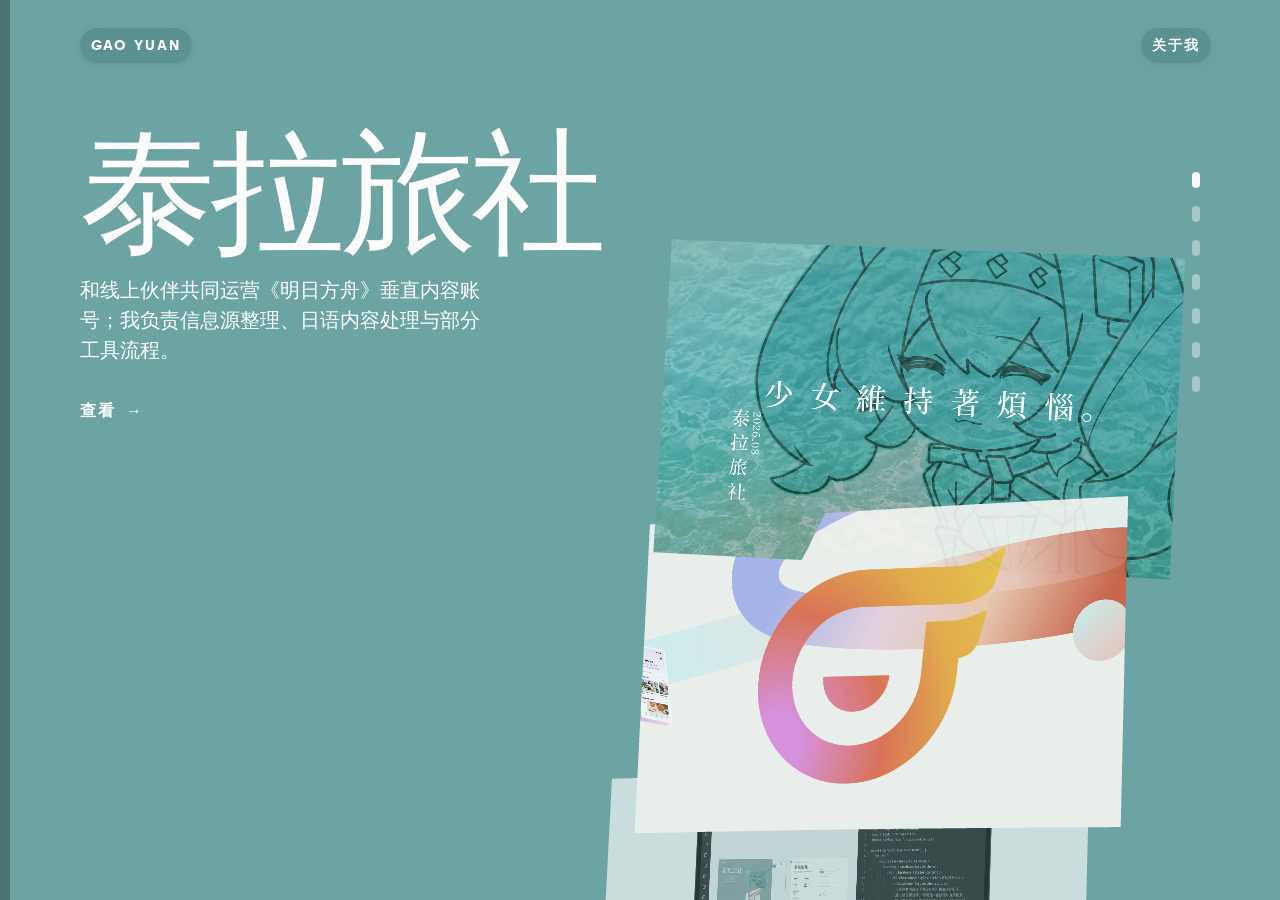
==== commit c9d7d823: "deploy: update C4 zhipu card description" ====
--- a/index.html
+++ b/index.html
@@ -1 +1 @@
-<!DOCTYPE html><html lang="zh-CN"><head><meta charSet="utf-8"/><meta name="viewport" content="width=device-width, initial-scale=1"/><link rel="stylesheet" href="/_next/static/chunks/1o1wq1bpebzpo.css" data-precedence="next"/><link rel="preload" as="script" fetchPriority="low" href="/_next/static/chunks/1rpyum114dc60.js"/><script src="/_next/static/chunks/27jktro2p5rq9.js" async=""></script><script src="/_next/static/chunks/25o46h8mdjlrg.js" async=""></script><script src="/_next/static/chunks/1wxw8ny0hl5xh.js" async=""></script><script src="/_next/static/chunks/turbopack-0q07ub5x_xbu-.js" async=""></script><script src="/_next/static/chunks/05-c3ty_6dwfk.js" async=""></script><script src="/_next/static/chunks/14mrh2-p_w84d.js" async=""></script><script src="/_next/static/chunks/204h12e2amxmn.js" async=""></script><script src="/_next/static/chunks/3ep_qv69bd5wv.js" async=""></script><script src="/_next/static/chunks/2jklp3s2w5ddb.js" async=""></script><title>高源的独立站简历</title><meta name="description" content="AI 时代的运营"/><meta name="author" content="GAO YUAN"/><meta name="keywords" content="高源,GAO YUAN,内容运营,增长运营,AI 工作流"/><meta name="creator" content="GAO YUAN"/><meta name="publisher" content="GAO YUAN"/><link rel="icon" href="/icon.svg"/><script src="/_next/static/chunks/0cz1d0mv5g_q7.js" noModule=""></script></head><body><div hidden=""><!--$--><!--/$--></div><div id="app"><!--$!--><template data-dgst="BAILOUT_TO_CLIENT_SIDE_RENDERING"></template><!--/$--><!--$--><!--/$--></div><div aria-hidden="true" data-cover-duration="1000" data-motion-overlay="" data-phase="idle" data-reveal-duration="0" data-total-duration="1000" style="--motion-color:#111111;--motion-text-color:#ffffff;color:#ffffff;inset:0;overflow:visible;pointer-events:none;position:fixed;z-index:1000"><div aria-hidden="true" data-motion-cover="" data-reduced-motion="false" style="--motion-cover-duration:0ms;background:#111111;clip-path:inset(0 0 0 100%);inset:0;opacity:0;position:absolute;transition:none;z-index:1"></div></div><script src="/_next/static/chunks/1rpyum114dc60.js" id="_R_" async=""></script><script>(self.__next_f=self.__next_f||[]).push([0])</script><script>self.__next_f.push([1,"1:\"$Sreact.fragment\"\n2:I[92130,[\"/_next/static/chunks/05-c3ty_6dwfk.js\",\"/_next/static/chunks/14mrh2-p_w84d.js\",\"/_next/static/chunks/204h12e2amxmn.js\"],\"MotionProvider\"]\n3:I[39756,[\"/_next/static/chunks/05-c3ty_6dwfk.js\",\"/_next/static/chunks/14mrh2-p_w84d.js\",\"/_next/static/chunks/204h12e2amxmn.js\"],\"default\"]\n4:I[37457,[\"/_next/static/chunks/05-c3ty_6dwfk.js\",\"/_next/static/chunks/14mrh2-p_w84d.js\",\"/_next/static/chunks/204h12e2amxmn.js\"],\"default\"]\n5:\"$Sreact.suspense\"\n6:I[79644,[\"/_next/static/chunks/05-c3ty_6dwfk.js\",\"/_next/static/chunks/14mrh2-p_w84d.js\",\"/_next/static/chunks/204h12e2amxmn.js\",\"/_next/static/chunks/3ep_qv69bd5wv.js\",\"/_next/static/chunks/2jklp3s2w5ddb.js\"],\"PublicHome\"]\nb:I[68027,[\"/_next/static/chunks/05-c3ty_6dwfk.js\",\"/_next/static/chunks/14mrh2-p_w84d.js\",\"/_next/static/chunks/204h12e2amxmn.js\"],\"default\",1]\n:HL[\"/_next/static/chunks/1o1wq1bpebzpo.css\",\"style\"]\n"])</script><script>self.__next_f.push([1,"0:{\"P\":null,\"c\":[\"\",\"\"],\"q\":\"\",\"i\":false,\"f\":[[[\"\",{\"children\":[\"__PAGE__\",{}]},\"$undefined\",\"$undefined\",16],[[\"$\",\"$1\",\"c\",{\"children\":[[[\"$\",\"link\",\"0\",{\"rel\":\"stylesheet\",\"href\":\"/_next/static/chunks/1o1wq1bpebzpo.css\",\"precedence\":\"next\",\"crossOrigin\":\"$undefined\",\"nonce\":\"$undefined\"}],[\"$\",\"script\",\"script-0\",{\"src\":\"/_next/static/chunks/05-c3ty_6dwfk.js\",\"async\":true,\"nonce\":\"$undefined\"}],[\"$\",\"script\",\"script-1\",{\"src\":\"/_next/static/chunks/14mrh2-p_w84d.js\",\"async\":true,\"nonce\":\"$undefined\"}],[\"$\",\"script\",\"script-2\",{\"src\":\"/_next/static/chunks/204h12e2amxmn.js\",\"async\":true,\"nonce\":\"$undefined\"}]],[\"$\",\"html\",null,{\"lang\":\"zh-CN\",\"children\":[\"$\",\"body\",null,{\"children\":[\"$\",\"$L2\",null,{\"children\":[\"$\",\"div\",null,{\"id\":\"app\",\"children\":[\"$\",\"$L3\",null,{\"parallelRouterKey\":\"children\",\"error\":\"$undefined\",\"errorStyles\":\"$undefined\",\"errorScripts\":\"$undefined\",\"template\":[\"$\",\"$L4\",null,{}],\"templateStyles\":\"$undefined\",\"templateScripts\":\"$undefined\",\"notFound\":[[[\"$\",\"title\",null,{\"children\":\"404: This page could not be found.\"}],[\"$\",\"div\",null,{\"style\":{\"fontFamily\":\"system-ui,\\\"Segoe UI\\\",Roboto,Helvetica,Arial,sans-serif,\\\"Apple Color Emoji\\\",\\\"Segoe UI Emoji\\\"\",\"height\":\"100vh\",\"textAlign\":\"center\",\"display\":\"flex\",\"flexDirection\":\"column\",\"alignItems\":\"center\",\"justifyContent\":\"center\"},\"children\":[\"$\",\"div\",null,{\"children\":[[\"$\",\"style\",null,{\"dangerouslySetInnerHTML\":{\"__html\":\"body{color:#000;background:#fff;margin:0}.next-error-h1{border-right:1px solid rgba(0,0,0,.3)}@media (prefers-color-scheme:dark){body{color:#fff;background:#000}.next-error-h1{border-right:1px solid rgba(255,255,255,.3)}}\"}}],[\"$\",\"h1\",null,{\"className\":\"next-error-h1\",\"style\":{\"display\":\"inline-block\",\"margin\":\"0 20px 0 0\",\"padding\":\"0 23px 0 0\",\"fontSize\":24,\"fontWeight\":500,\"verticalAlign\":\"top\",\"lineHeight\":\"49px\"},\"children\":404}],[\"$\",\"div\",null,{\"style\":{\"display\":\"inline-block\"},\"children\":[\"$\",\"h2\",null,{\"style\":{\"fontSize\":14,\"fontWeight\":400,\"lineHeight\":\"49px\",\"margin\":0},\"children\":\"This page could not be found.\"}]}]]}]}]],[]],\"forbidden\":\"$undefined\",\"unauthorized\":\"$undefined\"}]}]}]}]}]]}],{\"children\":[[\"$\",\"$1\",\"c\",{\"children\":[[\"$\",\"$5\",null,{\"fallback\":null,\"children\":[\"$\",\"$L6\",null,{\"about\":{\"href\":\"/about/\",\"color\":\"#1c1c1c\",\"textColor\":\"#ffffff\",\"title\":\"我是高源\",\"description\":{\"root\":{\"children\":[{\"children\":[{\"detail\":0,\"format\":0,\"mode\":\"normal\",\"style\":\"\",\"text\":\"欢迎您浏览我的个人独立站\",\"type\":\"text\",\"version\":1}],\"direction\":null,\"format\":\"\",\"indent\":0,\"type\":\"paragraph\",\"version\":1,\"textFormat\":0,\"textStyle\":\"\"}],\"direction\":null,\"format\":\"\",\"indent\":0,\"type\":\"root\",\"version\":1}},\"portrait\":{\"id\":\"385\",\"url\":\"/cms-media/29c50e0bfe43168dd75611c71b311621.webp\",\"alt\":\"X31wjBUAACcAizy3\"},\"socialLinks\":[{\"url\":\"。\",\"icon\":{\"url\":\"/cms-media/b2e92c77267383d10192933c2d4898b2.webp\",\"alt\":\"1\"}}]},\"aboutLabel\":\"关于我\",\"introMessage\":\"Whenever, wherever. We’re meant to work together\",\"openCaseStudyLabel\":\" 查看\",\"projects\":[{\"id\":\"1\",\"slug\":\"1\",\"status\":\"published\",\"displayTitle\":\"泰拉旅社\",\"description\":\"和线上伙伴共同运营《明日方舟》垂直内容账号；我负责信息源整理、日语内容处理与部分工具流程。\",\"displayTitleSize\":\"medium\",\"descriptionSize\":\"medium\",\"transitionMessage\":\"继续看一条内容怎样从分散信息走到发布。\",\"order\":1,\"colors\":{\"primary\":\"#6CA4A4\",\"secondary\":\"#FDFCFD\",\"textMode\":\"light\"},\"showcase\":{\"thumbnail\":{\"id\":\"1\",\"url\":\"/cms-media/439FAE31-5AEF-4EFA-862E-C268F0C917F0.webp\",\"alt\":\"Y9D8zRAAAMHkvpg2\",\"mimeType\":\"image/webp\",\"width\":1595,\"height\":986,\"duration\":\"$undefined\"},\"previewVideo\":\"$undefined\",\"previewFrames\":[]},\"detail\":{\"enabled\":true,\"heroTitle\":\"泰拉旅社\",\"heroTitleSize\":\"small\",\"heroDescription\":\"和线上伙伴共同运营《明日方舟》垂直内容账号；我负责信息源整理、日语内容处理与部分工具流程。\",\"heroDescriptionSize\":\"medium\",\"heroMedia\":\"$undefined\",\"intro\":{\"root\":{\"children\":[{\"children\":[{\"detail\":0,\"format\":1,\"mode\":\"normal\",\"style\":\"\",\"text\":\"泰拉旅社，是我\",\"type\":\"text\",\"version\":1},{\"detail\":0,\"format\":0,\"mode\":\"normal\",\"style\":\"\",\"text\":\"与线上伙伴从 0 共同建立的《明日方舟》垂直内容账号。\",\"type\":\"text\",\"version\":1}],\"direction\":null,\"format\":\"\",\"indent\":0,\"type\":\"heading\",\"version\":1,\"tag\":\"h3\"},{\"children\":[{\"detail\":0,\"format\":0,\"mode\":\"normal\",\"style\":\"\",\"text\":\"围绕游戏资料、海外内容、创作者作品与活动信息进行持续整理与发布。\",\"type\":\"text\",\"version\":1}],\"direction\":null,\"format\":\"\",\"indent\":0,\"type\":\"heading\",\"version\":1,\"tag\":\"h3\"}],\"direction\":null,\"format\":\"\",\"indent\":0,\"type\":\"root\",\"version\":1}},\"introSize\":\"medium\",\"sections\":[{\"id\":\"fun-section-1\",\"layout\":\"media-full\",\"media\":\"$undefined\",\"content\":{\"root\":{\"children\":[{\"children\":[{\"detail\":0,\"format\":0,\"mode\":\"normal\",\"style\":\"\",\"text\":\"账号目前数据\",\"type\":\"text\",\"version\":1}],\"direction\":null,\"format\":\"\",\"indent\":0,\"type\":\"paragraph\",\"version\":1,\"textFormat\":0,\"textStyle\":\"\"}],\"direction\":null,\"format\":\"\",\"indent\":0,\"type\":\"root\",\"version\":1}},\"fontSize\":\"xlarge\"},{\"id\":\"fun-section-2\",\"layout\":\"media-right\",\"media\":\"$undefined\",\"content\":{\"root\":{\"children\":[{\"children\":[{\"detail\":0,\"format\":0,\"mode\":\"normal\",\"style\":\"\",\"text\":\"We decided to start with a 4 profiles grid to let users only open profiles they are interested in and remove the guilt of passing on people. It also allowed us to be different from that usual one-card feed.\",\"type\":\"text\",\"version\":1}],\"direction\":null,\"format\":\"\",\"indent\":0,\"type\":\"paragraph\",\"version\":1,\"textFormat\":0,\"textStyle\":\"\"}],\"direction\":null,\"format\":\"\",\"indent\":0,\"type\":\"root\",\"version\":1}},\"fontSize\":\"medium\"},{\"id\":\"fun-section-3\",\"layout\":\"media-full\",\"media\":\"$undefined\",\"content\":{\"root\":{\"children\":[{\"children\":[{\"detail\":0,\"format\":0,\"mode\":\"normal\",\"style\":\"\",\"text\":\" If you liked a person you see a 💖, and it becomes a 🤞finger crossed to show that you are hoping that this like becomes a match. The 3D rotation is to show that you are \\\"passing\\\" on the people you didn't like.  \",\"type\":\"text\",\"version\":1}],\"direction\":null,\"format\":\"\",\"indent\":0,\"type\":\"paragraph\",\"version\":1,\"textFormat\":0,\"textStyle\":\"\"}],\"direction\":null,\"format\":\"\",\"indent\":0,\"type\":\"root\",\"version\":1}},\"fontSize\":\"medium\"}],\"legacyBlocks\":[]},\"seo\":{\"title\":\"泰拉旅社｜内容与信息源运营\",\"description\":\"与线上伙伴共同运营《明日方舟》垂直内容账号，记录信息源整理、跨语言内容处理和工具流程。\",\"image\":\"$undefined\"}},{\"id\":\"2\",\"slug\":\"2\",\"status\":\"published\",\"displayTitle\":\"码上飞\",\"description\":\"参与 AI 应用生成产品的社区活动、海外 Creator 筛选与合作跟进，负责整理反馈、同步进度并协调异常处理。\",\"displayTitleSize\":\"medium\",\"descriptionSize\":\"medium\",\"transitionMessage\":\"Robin Noguier\",\"order\":2,\"colors\":{\"primary\":\"#f5f8ff\",\"secondary\":\"#FC6A3B\",\"textMode\":\"dark\"},\"showcase\":{\"thumbnail\":{\"id\":\"68\",\"url\":\"/cms-media/98e1ec16c7359ebffdab7fbe82454f6a-1.webp\",\"alt\":\"X2o15xAAACQAizWg\",\"mimeType\":\"image/webp\",\"width\":2736,\"height\":1690,\"duration\":\"$undefined\"},\"previewVideo\":\"$undefined\",\"previewFrames\":[]},\"detail\":{\"enabled\":true,\"heroTitle\":\"$undefined\",\"heroTitleSize\":\"medium\",\"heroDescription\":\"参与 AI 应用生成产品的社区活动、海外 Creator 筛选与合作跟进，负责整理反馈、同步进度并协调异常处理。\",\"heroDescriptionSize\":\"medium\",\"heroMedia\":\"$undefined\",\"intro\":\"$undefined\",\"introSize\":\"medium\",\"sections\":[{\"id\":\"esperanto-section-1\",\"layout\":\"media-left\",\"media\":\"$undefined\",\"content\":{\"root\":{\"type\":\"root\",\"children\":[{\"children\":[{\"type\":\"text\",\"detail\":0,\"format\":0,\"mode\":\"normal\",\"style\":\"\",\"text\":\"2018 - Year Long Project\",\"version\":1}],\"direction\":null,\"format\":\"\",\"indent\":0,\"version\":1,\"type\":\"paragraph\",\"textFormat\":0,\"textStyle\":\"\"}],\"direction\":null,\"format\":\"\",\"indent\":0,\"version\":1}},\"fontSize\":\"medium\"},{\"id\":\"esperanto-section-2\",\"layout\":\"media-right\",\"media\":\"$undefined\",\"content\":{\"root\":{\"type\":\"root\",\"children\":[{\"children\":[{\"type\":\"text\",\"detail\":0,\"format\":0,\"mode\":\"normal\",\"style\":\"\",\"text\":\"I knew nothing about interviews so I started by learning more about journalism. I also read a ton of interviews about creatives to detect the common questions that I should avoid in order to be original.\",\"version\":1}],\"direction\":null,\"format\":\"\",\"indent\":0,\"version\":1,\"type\":\"paragraph\",\"textFormat\":0,\"textStyle\":\"\"}],\"direction\":null,\"format\":\"\",\"indent\":0,\"version\":1}},\"fontSize\":\"medium\"},{\"id\":\"esperanto-section-3\",\"layout\":\"media-full\",\"media\":\"$undefined\",\"content\":{\"root\":{\"type\":\"root\",\"children\":[{\"children\":[{\"type\":\"text\",\"detail\":0,\"format\":0,\"mode\":\"normal\",\"style\":\"\",\"text\":\"I went to 16 different workplaces. I got to see from the inside how creative people work across the globe and I was able to connect with them in a personal way. It usually took half a day to meet, get a tour of the office, do the interview, and take the pictures. We often went to grab some food afterward.\",\"version\":1}],\"direction\":null,\"format\":\"\",\"indent\":0,\"version\":1,\"type\":\"paragraph\",\"textFormat\":0,\"textStyle\":\"\"}],\"direction\":null,\"format\":\"\",\"indent\":0,\"version\":1}},\"fontSize\":\"medium\"}],\"legacyBlocks\":[]},\"seo\":{\"title\":\"Esperanto | 高源的独立站简历\",\"description\":\"\",\"image\":\"$undefined\"}},{\"id\":\"3\",\"slug\":\"3\",\"status\":\"published\",\"displayTitle\":\"独立站\",\"description\":\"本网站是我在基本不了解网站开发的情况下，只用了两周就从 0 开始自学完成（鼠标停留在最右侧可以快速切换哦）\",\"displayTitleSize\":\"medium\",\"descriptionSize\":\"medium\",\"transitionMessage\":\"Robin Noguier\",\"order\":3,\"colors\":{\"primary\":\"#DDE1E3\",\"secondary\":\"#201C1C\",\"textMode\":\"light\"},\"showcase\":{\"thumbnail\":{\"id\":\"138\",\"url\":\"/cms-media/f7bffb19d62dc6d98b8dd1f225bd13e9.webp\",\"alt\":\"Y0cBLBEAAB4AZPe7\",\"mimeType\":\"image/webp\",\"width\":2732,\"height\":1688,\"duration\":\"$undefined\"},\"previewVideo\":\"$undefined\",\"previewFrames\":[]},\"detail\":{\"enabled\":true,\"heroTitle\":\"$undefined\",\"heroTitleSize\":\"medium\",\"heroDescription\":\"这是一个面向求职场景的个人作品集网站，用来呈现项目过程、工作方法和我在协作中的具体职责。\",\"heroDescriptionSize\":\"medium\",\"heroMedia\":\"$undefined\",\"intro\":\"$undefined\",\"introSize\":\"medium\",\"sections\":[{\"id\":\"blurr-section-1\",\"layout\":\"media-left\",\"media\":\"$undefined\",\"content\":{\"root\":{\"children\":[{\"children\":[{\"detail\":0,\"format\":0,\"mode\":\"normal\",\"style\":\"\",\"text\":\"September 2019 - September 2022 \",\"type\":\"text\",\"version\":1}],\"direction\":null,\"format\":\"\",\"indent\":0,\"type\":\"paragraph\",\"version\":1,\"textFormat\":0,\"textStyle\":\"\"}],\"direction\":null,\"format\":\"\",\"indent\":0,\"type\":\"root\",\"version\":1}},\"fontSize\":\"medium\"},{\"id\":\"blurr-section-2\",\"layout\":\"media-right\",\"media\":\"$undefined\",\"content\":{\"root\":{\"children\":[{\"children\":[{\"detail\":0,\"format\":0,\"mode\":\"normal\",\"style\":\"\",\"text\":\"The goal of the homepage was to put the spotlight on NFTs, collections and clubs.\",\"type\":\"text\",\"version\":1}],\"direction\":null,\"format\":\"\",\"indent\":0,\"type\":\"paragraph\",\"version\":1,\"textFormat\":0,\"textStyle\":\"\"}],\"direction\":null,\"format\":\"\",\"indent\":0,\"type\":\"root\",\"version\":1}},\"fontSize\":\"medium\"},{\"id\":\"blurr-section-3\",\"layout\":\"media-full\",\"media\":\"$undefined\",\"content\":{\"root\":{\"children\":[{\"children\":[{\"detail\":0,\"format\":0,\"mode\":\"normal\",\"style\":\"\",\"text\":\"Creating NFTs is not a walk in the park in most websites. We had to make sure we solved that problem.\",\"type\":\"text\",\"version\":1}],\"direction\":null,\"format\":\"\",\"indent\":0,\"type\":\"paragraph\",\"version\":1,\"textFormat\":0,\"textStyle\":\"\"}],\"direction\":null,\"format\":\"\",\"indent\":0,\"type\":\"root\",\"version\":1}},\"fontSize\":\"medium\"}],\"legacyBlocks\":[]},\"seo\":{\"title\":\"Blurr | 高源的独立站简历\",\"description\":\"\",\"image\":\"$undefined\"}},{\"id\":\"4\",\"slug\":\"4\",\"status\":\"published\",\"displayTitle\":\"智谱\",\"description\":\"在智谱的新媒体运营岗位中，我主要负责把既定方案拆成执行步骤，并完成用户群触达、问题回复等日常工作。任务重复之后，我开始把审核要求整理成规则，让 AI 先处理机械部分，再由我检查和落地。\",\"displayTitleSize\":\"medium\",\"descriptionSize\":\"medium\",\"transitionMessage\":\"Robin Noguier\",\"order\":4,\"colors\":{\"primary\":\"#000000\",\"secondary\":\"#1958F6\",\"textMode\":\"light\"},\"showcase\":{\"thumbnail\":{\"id\":\"173\",\"url\":\"/cms-media/2d8a0786c32e494d4674fe11ea4a65a4.webp\",\"alt\":\"Xuj7nREAACAAR4Ic\",\"mimeType\":\"image/webp\",\"width\":2732,\"height\":1688,\"duration\":\"$undefined\"},\"previewVideo\":\"$undefined\",\"previewFrames\":[]},\"detail\":{\"enabled\":true,\"heroTitle\":\"$undefined\",\"heroTitleSize\":\"medium\",\"heroDescription\":\"在智谱的新媒体运营岗位中，我主要负责把既定方案拆成执行步骤，并完成用户群触达、问题回复等日常工作。任务重复之后，我开始把审核要求整理成规则，让 AI 先处理机械部分，再由我检查和落地。\",\"heroDescriptionSize\":\"medium\",\"heroMedia\":\"$undefined\",\"intro\":\"$undefined\",\"introSize\":\"medium\",\"sections\":[{\"id\":\"ueno-section-1\",\"layout\":\"media-left\",\"media\":\"$undefined\",\"content\":{\"root\":{\"type\":\"root\",\"children\":[{\"children\":[{\"type\":\"text\",\"detail\":0,\"format\":0,\"mode\":\"normal\",\"style\":\"\",\"text\":\"2015 - 2018\",\"version\":1}],\"direction\":null,\"format\":\"\",\"indent\":0,\"version\":1,\"type\":\"paragraph\",\"textFormat\":0,\"textStyle\":\"\"}],\"direction\":null,\"format\":\"\",\"indent\":0,\"version\":1}},\"fontSize\":\"medium\"},{\"id\":\"ueno-section-2\",\"layout\":\"media-right\",\"media\":\"$undefined\",\"content\":{\"root\":{\"type\":\"root\",\"children\":[{\"children\":[{\"type\":\"text\",\"detail\":0,\"format\":0,\"mode\":\"normal\",\"style\":\"\",\"text\":\"Along with the Ueno design team, we came up with a brand that will stand out from the crowd. We did so by having a recognizable wordmark, voice, color palette, illustrations and strong values. \",\"version\":1}],\"direction\":null,\"format\":\"\",\"indent\":0,\"version\":1,\"type\":\"paragraph\",\"textFormat\":0,\"textStyle\":\"\"}],\"direction\":null,\"format\":\"\",\"indent\":0,\"version\":1}},\"fontSize\":\"medium\"},{\"id\":\"ueno-section-3\",\"layout\":\"media-full\",\"media\":\"$undefined\",\"content\":{\"root\":{\"type\":\"root\",\"children\":[{\"children\":[{\"type\":\"text\",\"detail\":0,\"format\":0,\"mode\":\"normal\",\"style\":\"\",\"text\":\" \",\"version\":1}],\"direction\":null,\"format\":\"\",\"indent\":0,\"version\":1,\"type\":\"paragraph\",\"textFormat\":0,\"textStyle\":\"\"}],\"direction\":null,\"format\":\"\",\"indent\":0,\"version\":1}},\"fontSize\":\"medium\"}],\"legacyBlocks\":[]},\"seo\":{\"title\":\"智谱｜AI 辅助运营\",\"description\":\"在智谱的新媒体运营岗位中，我把重复审核要求整理成规则，让 AI 先补执行步骤，再由我检查和落地。\",\"image\":\"$undefined\"}},{\"id\":\"5\",\"slug\":\"5\",\"status\":\"published\",\"displayTitle\":\"技能\",\"description\":\"在最终进入运营岗前，我曾考虑过许多岗位，这段职业探索期让我掌握了许多技能\",\"displayTitleSize\":\"medium\",\"descriptionSize\":\"medium\",\"transitionMessage\":\"Back\",\"order\":5,\"colors\":{\"primary\":\"#015a62\",\"secondary\":\"#ccba8e\",\"textMode\":\"light\"},\"showcase\":{\"thumbnail\":{\"id\":\"215\",\"url\":\"/cms-media/59df5f6c0a06645108ca70f1bc1557a7.webp\",\"alt\":\"Y1Fg_xEAABkXknXn\",\"mimeType\":\"image/webp\",\"width\":2732,\"height\":1688,\"duration\":\"$undefined\"},\"previewVideo\":\"$undefined\",\"previewFrames\":[]},\"detail\":{\"enabled\":true,\"heroTitle\":\"$undefined\",\"heroTitleSize\":\"medium\",\"heroDescription\":\"Describing the flow of athletes receiving their Airbnb credits for the next Olympic games. Also introducing the flow for creating an interview for each Olympian.\",\"heroDescriptionSize\":\"medium\",\"heroMedia\":\"$undefined\",\"intro\":\"$undefined\",\"introSize\":\"medium\",\"sections\":[{\"id\":\"airbnb-section-1\",\"layout\":\"media-left\",\"media\":\"$undefined\",\"content\":{\"root\":{\"type\":\"root\",\"children\":[{\"children\":[{\"type\":\"text\",\"detail\":0,\"format\":0,\"mode\":\"normal\",\"style\":\"\",\"text\":\"When working for a client like Airbnb, it is obvious that you will have to follow their nicely done design system. \",\"version\":1}],\"direction\":null,\"format\":\"\",\"indent\":0,\"version\":1,\"type\":\"paragraph\",\"textFormat\":0,\"textStyle\":\"\"}],\"direction\":null,\"format\":\"\",\"indent\":0,\"version\":1}},\"fontSize\":\"medium\"},{\"id\":\"airbnb-section-3\",\"layout\":\"media-full\",\"media\":\"$undefined\",\"content\":{\"root\":{\"type\":\"root\",\"children\":[{\"children\":[{\"type\":\"text\",\"detail\":0,\"format\":0,\"mode\":\"normal\",\"style\":\"\",\"text\":\" \",\"version\":1}],\"direction\":null,\"format\":\"\",\"indent\":0,\"version\":1,\"type\":\"paragraph\",\"textFormat\":0,\"textStyle\":\"\"}],\"direction\":null,\"format\":\"\",\"indent\":0,\"version\":1}},\"fontSize\":\"medium\"}],\"legacyBlocks\":[]},\"seo\":{\"title\":\"Airbnb | 高源的独立站简历\",\"description\":\"\",\"image\":\"$undefined\"}},{\"id\":\"6\",\"slug\":\"6\",\"status\":\"published\",\"displayTitle\":\"校园\",\"description\":\"我的校园是在社团工作与图书馆中度过的，这些宝贵的执行经历让我学会了许多\",\"displayTitleSize\":\"medium\",\"descriptionSize\":\"medium\",\"transitionMessage\":\"Robin Noguier\",\"order\":6,\"colors\":{\"primary\":\"#E9E7E3\",\"secondary\":\"#ff6f64\",\"textMode\":\"dark\"},\"showcase\":{\"thumbnail\":{\"id\":\"249\",\"url\":\"/cms-media/D311D6FA-61ED-45E8-9AE6-20F9B2B9D3B9.webp\",\"alt\":\"X2RuLxAAACMAcV6X\",\"mimeType\":\"image/webp\",\"width\":1672,\"height\":941,\"duration\":\"$undefined\"},\"previewVideo\":\"$undefined\",\"previewFrames\":[]},\"detail\":{\"enabled\":true,\"heroTitle\":\"$undefined\",\"heroTitleSize\":\"medium\",\"heroDescription\":\"With Factor SF I created a marketing site introducing Google Express’s voice activated shopping.\",\"heroDescriptionSize\":\"medium\",\"heroMedia\":\"$undefined\",\"intro\":\"$undefined\",\"introSize\":\"medium\",\"sections\":[{\"id\":\"google-section-1\",\"layout\":\"media-left\",\"media\":\"$undefined\",\"content\":{\"root\":{\"children\":[{\"children\":[{\"detail\":0,\"format\":0,\"mode\":\"normal\",\"style\":\"\",\"text\":\"December 2017\",\"type\":\"text\",\"version\":1}],\"direction\":null,\"format\":\"\",\"indent\":0,\"type\":\"paragraph\",\"version\":1,\"textFormat\":0,\"textStyle\":\"\"}],\"direction\":null,\"format\":\"\",\"indent\":0,\"type\":\"root\",\"version\":1}},\"fontSize\":\"medium\"},{\"id\":\"google-section-2\",\"layout\":\"media-right\",\"media\":\"$undefined\",\"content\":{\"root\":{\"children\":[{\"children\":[{\"detail\":0,\"format\":0,\"mode\":\"normal\",\"style\":\"\",\"text\":\"We tried to innovate in terms of concept and animations but we needed to respect Google’s guidelines to make sure we were not breaking any of their design system’s rules.\",\"type\":\"text\",\"version\":1}],\"direction\":null,\"format\":\"\",\"indent\":0,\"type\":\"paragraph\",\"version\":1,\"textFormat\":0,\"textStyle\":\"\"}],\"direction\":null,\"format\":\"\",\"indent\":0,\"type\":\"root\",\"version\":1}},\"fontSize\":\"medium\"},{\"id\":\"google-section-3\",\"layout\":\"media-full\",\"media\":\"$undefined\",\"content\":{\"root\":{\"type\":\"root\",\"children\":[{\"children\":[{\"type\":\"text\",\"detail\":0,\"format\":0,\"mode\":\"normal\",\"style\":\"\",\"text\":\" \",\"version\":1}],\"direction\":null,\"format\":\"\",\"indent\":0,\"version\":1,\"type\":\"paragraph\",\"textFormat\":0,\"textStyle\":\"\"}],\"direction\":null,\"format\":\"\",\"indent\":0,\"version\":1}},\"fontSize\":\"medium\"}],\"legacyBlocks\":[]},\"seo\":{\"title\":\"校园 | 高源的独立站简历\",\"description\":\"\",\"image\":\"$undefined\"}},{\"id\":\"8\",\"slug\":\"8\",\"status\":\"published\",\"displayTitle\":\"结语\",\"description\":\"感谢您看到这里！如果您还没看右上角的关于我，可以看完后再阅读本条～\",\"displayTitleSize\":\"medium\",\"descriptionSize\":\"medium\",\"transitionMessage\":\"Robin Noguier\",\"order\":8,\"colors\":{\"primary\":\"#ffffff\",\"secondary\":\"#000000\",\"textMode\":\"light\"},\"showcase\":{\"thumbnail\":{\"id\":\"308\",\"url\":\"/cms-media/538B61A8-32C9-432C-B948-7F7C06934B86.webp\",\"alt\":\"XuOrYxAAACIAhRbF\",\"mimeType\":\"image/webp\",\"width\":1536,\"height\":1024,\"duration\":\"$undefined\"},\"previewVideo\":\"$undefined\",\"previewFrames\":[]},\"detail\":{\"enabled\":true,\"heroTitle\":\"$undefined\",\"heroTitleSize\":\"medium\",\"heroDescription\":\"With Russian photographer Elena Iv-Skaya, I created a portfolio that matches her rich and colorful style.\",\"heroDescriptionSize\":\"medium\",\"heroMedia\":\"$undefined\",\"intro\":\"$undefined\",\"introSize\":\"medium\",\"sections\":[{\"id\":\"iv-skaya-section-1\",\"layout\":\"media-left\",\"media\":\"$undefined\",\"content\":{\"root\":{\"children\":[{\"children\":[{\"detail\":0,\"format\":0,\"mode\":\"normal\",\"style\":\"\",\"text\":\"2019\",\"type\":\"text\",\"version\":1}],\"direction\":null,\"format\":\"\",\"indent\":0,\"type\":\"paragraph\",\"version\":1,\"textFormat\":0,\"textStyle\":\"\"}],\"direction\":null,\"format\":\"\",\"indent\":0,\"type\":\"root\",\"version\":1}},\"fontSize\":\"medium\"},{\"id\":\"iv-skaya-section-2\",\"layout\":\"media-right\",\"media\":\"$undefined\",\"content\":{\"root\":{\"children\":[{\"children\":[{\"detail\":0,\"format\":0,\"mode\":\"normal\",\"style\":\"\",\"text\":\"The design needed to be as elegant and clean as possible. I chose a serif font that felt like one you’d see in a fashion newspaper, and plenty of negative space ensures that the pictures do not fight with each other for attention. I also used very muted colors to keep the focus on the saturated ones in Elena’s photos.\",\"type\":\"text\",\"version\":1}],\"direction\":null,\"format\":\"\",\"indent\":0,\"type\":\"paragraph\",\"version\":1,\"textFormat\":0,\"textStyle\":\"\"}],\"direction\":null,\"format\":\"\",\"indent\":0,\"type\":\"root\",\"version\":1}},\"fontSize\":\"medium\"}],\"legacyBlocks\":[]},\"seo\":{\"title\":\"结语 | 高源的独立站简历\",\"description\":\"\",\"image\":\"$undefined\"}}]}]}],[\"$L7\",\"$L8\"],\"$L9\"]}],{},null,false,null]},null,false,null],\"$La\",false]],\"m\":\"$undefined\",\"G\":[\"$b\",[\"$Lc\"]],\"S\":true,\"h\":null,\"s\":\"$undefined\",\"l\":\"$undefined\",\"p\":\"$undefined\",\"d\":\"$undefined\",\"b\":\"bEEryh8mF5TI7sn29e1yz\"}\n"])</script><script>self.__next_f.push([1,"d:I[97367,[\"/_next/static/chunks/05-c3ty_6dwfk.js\",\"/_next/static/chunks/14mrh2-p_w84d.js\",\"/_next/static/chunks/204h12e2amxmn.js\"],\"OutletBoundary\"]\nf:I[97367,[\"/_next/static/chunks/05-c3ty_6dwfk.js\",\"/_next/static/chunks/14mrh2-p_w84d.js\",\"/_next/static/chunks/204h12e2amxmn.js\"],\"ViewportBoundary\"]\n11:I[97367,[\"/_next/static/chunks/05-c3ty_6dwfk.js\",\"/_next/static/chunks/14mrh2-p_w84d.js\",\"/_next/static/chunks/204h12e2amxmn.js\"],\"MetadataBoundary\"]\n7:[\"$\",\"script\",\"script-0\",{\"src\":\"/_next/static/chunks/3ep_qv69bd5wv.js\",\"async\":true,\"nonce\":\"$undefined\"}]\n8:[\"$\",\"script\",\"script-1\",{\"src\":\"/_next/static/chunks/2jklp3s2w5ddb.js\",\"async\":true,\"nonce\":\"$undefined\"}]\n9:[\"$\",\"$Ld\",null,{\"children\":[\"$\",\"$5\",null,{\"name\":\"Next.MetadataOutlet\",\"children\":\"$@e\"}]}]\na:[\"$\",\"$1\",\"h\",{\"children\":[null,[\"$\",\"$Lf\",null,{\"children\":\"$L10\"}],[\"$\",\"div\",null,{\"hidden\":true,\"children\":[\"$\",\"$L11\",null,{\"children\":[\"$\",\"$5\",null,{\"name\":\"Next.Metadata\",\"children\":\"$L12\"}]}]}],null]}]\nc:[\"$\",\"link\",\"0\",{\"rel\":\"stylesheet\",\"href\":\"/_next/static/chunks/1o1wq1bpebzpo.css\",\"precedence\":\"next\",\"crossOrigin\":\"$undefined\",\"nonce\":\"$undefined\"}]\n"])</script><script>self.__next_f.push([1,"10:[[\"$\",\"meta\",\"0\",{\"charSet\":\"utf-8\"}],[\"$\",\"meta\",\"1\",{\"name\":\"viewport\",\"content\":\"width=device-width, initial-scale=1\"}]]\n"])</script><script>self.__next_f.push([1,"13:I[27201,[\"/_next/static/chunks/05-c3ty_6dwfk.js\",\"/_next/static/chunks/14mrh2-p_w84d.js\",\"/_next/static/chunks/204h12e2amxmn.js\"],\"IconMark\"]\ne:null\n12:[[\"$\",\"title\",\"0\",{\"children\":\"高源的独立站简历\"}],[\"$\",\"meta\",\"1\",{\"name\":\"description\",\"content\":\"AI 时代的运营\"}],[\"$\",\"meta\",\"2\",{\"name\":\"author\",\"content\":\"GAO YUAN\"}],[\"$\",\"meta\",\"3\",{\"name\":\"keywords\",\"content\":\"高源,GAO YUAN,内容运营,增长运营,AI 工作流\"}],[\"$\",\"meta\",\"4\",{\"name\":\"creator\",\"content\":\"GAO YUAN\"}],[\"$\",\"meta\",\"5\",{\"name\":\"publisher\",\"content\":\"GAO YUAN\"}],[\"$\",\"link\",\"6\",{\"rel\":\"icon\",\"href\":\"/icon.svg\"}],[\"$\",\"$L13\",\"7\",{}]]\n"])</script></body></html>+<!DOCTYPE html><html lang="zh-CN"><head><meta charSet="utf-8"/><meta name="viewport" content="width=device-width, initial-scale=1"/><link rel="stylesheet" href="/_next/static/chunks/1o1wq1bpebzpo.css" data-precedence="next"/><link rel="preload" as="script" fetchPriority="low" href="/_next/static/chunks/1rpyum114dc60.js"/><script src="/_next/static/chunks/27jktro2p5rq9.js" async=""></script><script src="/_next/static/chunks/25o46h8mdjlrg.js" async=""></script><script src="/_next/static/chunks/1wxw8ny0hl5xh.js" async=""></script><script src="/_next/static/chunks/turbopack-0q07ub5x_xbu-.js" async=""></script><script src="/_next/static/chunks/05-c3ty_6dwfk.js" async=""></script><script src="/_next/static/chunks/14mrh2-p_w84d.js" async=""></script><script src="/_next/static/chunks/204h12e2amxmn.js" async=""></script><script src="/_next/static/chunks/3ep_qv69bd5wv.js" async=""></script><script src="/_next/static/chunks/2jklp3s2w5ddb.js" async=""></script><title>高源的独立站简历</title><meta name="description" content="AI 时代的运营"/><meta name="author" content="GAO YUAN"/><meta name="keywords" content="高源,GAO YUAN,内容运营,增长运营,AI 工作流"/><meta name="creator" content="GAO YUAN"/><meta name="publisher" content="GAO YUAN"/><link rel="icon" href="/icon.svg"/><script src="/_next/static/chunks/0cz1d0mv5g_q7.js" noModule=""></script></head><body><div hidden=""><!--$--><!--/$--></div><div id="app"><!--$!--><template data-dgst="BAILOUT_TO_CLIENT_SIDE_RENDERING"></template><!--/$--><!--$--><!--/$--></div><div aria-hidden="true" data-cover-duration="1000" data-motion-overlay="" data-phase="idle" data-reveal-duration="0" data-total-duration="1000" style="--motion-color:#111111;--motion-text-color:#ffffff;color:#ffffff;inset:0;overflow:visible;pointer-events:none;position:fixed;z-index:1000"><div aria-hidden="true" data-motion-cover="" data-reduced-motion="false" style="--motion-cover-duration:0ms;background:#111111;clip-path:inset(0 0 0 100%);inset:0;opacity:0;position:absolute;transition:none;z-index:1"></div></div><script src="/_next/static/chunks/1rpyum114dc60.js" id="_R_" async=""></script><script>(self.__next_f=self.__next_f||[]).push([0])</script><script>self.__next_f.push([1,"1:\"$Sreact.fragment\"\n2:I[92130,[\"/_next/static/chunks/05-c3ty_6dwfk.js\",\"/_next/static/chunks/14mrh2-p_w84d.js\",\"/_next/static/chunks/204h12e2amxmn.js\"],\"MotionProvider\"]\n3:I[39756,[\"/_next/static/chunks/05-c3ty_6dwfk.js\",\"/_next/static/chunks/14mrh2-p_w84d.js\",\"/_next/static/chunks/204h12e2amxmn.js\"],\"default\"]\n4:I[37457,[\"/_next/static/chunks/05-c3ty_6dwfk.js\",\"/_next/static/chunks/14mrh2-p_w84d.js\",\"/_next/static/chunks/204h12e2amxmn.js\"],\"default\"]\n5:\"$Sreact.suspense\"\n6:I[79644,[\"/_next/static/chunks/05-c3ty_6dwfk.js\",\"/_next/static/chunks/14mrh2-p_w84d.js\",\"/_next/static/chunks/204h12e2amxmn.js\",\"/_next/static/chunks/3ep_qv69bd5wv.js\",\"/_next/static/chunks/2jklp3s2w5ddb.js\"],\"PublicHome\"]\nb:I[68027,[\"/_next/static/chunks/05-c3ty_6dwfk.js\",\"/_next/static/chunks/14mrh2-p_w84d.js\",\"/_next/static/chunks/204h12e2amxmn.js\"],\"default\",1]\n:HL[\"/_next/static/chunks/1o1wq1bpebzpo.css\",\"style\"]\n"])</script><script>self.__next_f.push([1,"0:{\"P\":null,\"c\":[\"\",\"\"],\"q\":\"\",\"i\":false,\"f\":[[[\"\",{\"children\":[\"__PAGE__\",{}]},\"$undefined\",\"$undefined\",16],[[\"$\",\"$1\",\"c\",{\"children\":[[[\"$\",\"link\",\"0\",{\"rel\":\"stylesheet\",\"href\":\"/_next/static/chunks/1o1wq1bpebzpo.css\",\"precedence\":\"next\",\"crossOrigin\":\"$undefined\",\"nonce\":\"$undefined\"}],[\"$\",\"script\",\"script-0\",{\"src\":\"/_next/static/chunks/05-c3ty_6dwfk.js\",\"async\":true,\"nonce\":\"$undefined\"}],[\"$\",\"script\",\"script-1\",{\"src\":\"/_next/static/chunks/14mrh2-p_w84d.js\",\"async\":true,\"nonce\":\"$undefined\"}],[\"$\",\"script\",\"script-2\",{\"src\":\"/_next/static/chunks/204h12e2amxmn.js\",\"async\":true,\"nonce\":\"$undefined\"}]],[\"$\",\"html\",null,{\"lang\":\"zh-CN\",\"children\":[\"$\",\"body\",null,{\"children\":[\"$\",\"$L2\",null,{\"children\":[\"$\",\"div\",null,{\"id\":\"app\",\"children\":[\"$\",\"$L3\",null,{\"parallelRouterKey\":\"children\",\"error\":\"$undefined\",\"errorStyles\":\"$undefined\",\"errorScripts\":\"$undefined\",\"template\":[\"$\",\"$L4\",null,{}],\"templateStyles\":\"$undefined\",\"templateScripts\":\"$undefined\",\"notFound\":[[[\"$\",\"title\",null,{\"children\":\"404: This page could not be found.\"}],[\"$\",\"div\",null,{\"style\":{\"fontFamily\":\"system-ui,\\\"Segoe UI\\\",Roboto,Helvetica,Arial,sans-serif,\\\"Apple Color Emoji\\\",\\\"Segoe UI Emoji\\\"\",\"height\":\"100vh\",\"textAlign\":\"center\",\"display\":\"flex\",\"flexDirection\":\"column\",\"alignItems\":\"center\",\"justifyContent\":\"center\"},\"children\":[\"$\",\"div\",null,{\"children\":[[\"$\",\"style\",null,{\"dangerouslySetInnerHTML\":{\"__html\":\"body{color:#000;background:#fff;margin:0}.next-error-h1{border-right:1px solid rgba(0,0,0,.3)}@media (prefers-color-scheme:dark){body{color:#fff;background:#000}.next-error-h1{border-right:1px solid rgba(255,255,255,.3)}}\"}}],[\"$\",\"h1\",null,{\"className\":\"next-error-h1\",\"style\":{\"display\":\"inline-block\",\"margin\":\"0 20px 0 0\",\"padding\":\"0 23px 0 0\",\"fontSize\":24,\"fontWeight\":500,\"verticalAlign\":\"top\",\"lineHeight\":\"49px\"},\"children\":404}],[\"$\",\"div\",null,{\"style\":{\"display\":\"inline-block\"},\"children\":[\"$\",\"h2\",null,{\"style\":{\"fontSize\":14,\"fontWeight\":400,\"lineHeight\":\"49px\",\"margin\":0},\"children\":\"This page could not be found.\"}]}]]}]}]],[]],\"forbidden\":\"$undefined\",\"unauthorized\":\"$undefined\"}]}]}]}]}]]}],{\"children\":[[\"$\",\"$1\",\"c\",{\"children\":[[\"$\",\"$5\",null,{\"fallback\":null,\"children\":[\"$\",\"$L6\",null,{\"about\":{\"href\":\"/about/\",\"color\":\"#1c1c1c\",\"textColor\":\"#ffffff\",\"title\":\"我是高源\",\"description\":{\"root\":{\"children\":[{\"children\":[{\"detail\":0,\"format\":0,\"mode\":\"normal\",\"style\":\"\",\"text\":\"欢迎您浏览我的个人独立站\",\"type\":\"text\",\"version\":1}],\"direction\":null,\"format\":\"\",\"indent\":0,\"type\":\"paragraph\",\"version\":1,\"textFormat\":0,\"textStyle\":\"\"}],\"direction\":null,\"format\":\"\",\"indent\":0,\"type\":\"root\",\"version\":1}},\"portrait\":{\"id\":\"385\",\"url\":\"/cms-media/29c50e0bfe43168dd75611c71b311621.webp\",\"alt\":\"X31wjBUAACcAizy3\"},\"socialLinks\":[{\"url\":\"。\",\"icon\":{\"url\":\"/cms-media/b2e92c77267383d10192933c2d4898b2.webp\",\"alt\":\"1\"}}]},\"aboutLabel\":\"关于我\",\"introMessage\":\"Whenever, wherever. We’re meant to work together\",\"openCaseStudyLabel\":\" 查看\",\"projects\":[{\"id\":\"1\",\"slug\":\"1\",\"status\":\"published\",\"displayTitle\":\"泰拉旅社\",\"description\":\"和线上伙伴共同运营《明日方舟》垂直内容账号；我负责信息源整理、日语内容处理与部分工具流程。\",\"displayTitleSize\":\"medium\",\"descriptionSize\":\"medium\",\"transitionMessage\":\"继续看一条内容怎样从分散信息走到发布。\",\"order\":1,\"colors\":{\"primary\":\"#6CA4A4\",\"secondary\":\"#FDFCFD\",\"textMode\":\"light\"},\"showcase\":{\"thumbnail\":{\"id\":\"1\",\"url\":\"/cms-media/439FAE31-5AEF-4EFA-862E-C268F0C917F0.webp\",\"alt\":\"Y9D8zRAAAMHkvpg2\",\"mimeType\":\"image/webp\",\"width\":1595,\"height\":986,\"duration\":\"$undefined\"},\"previewVideo\":\"$undefined\",\"previewFrames\":[]},\"detail\":{\"enabled\":true,\"heroTitle\":\"泰拉旅社\",\"heroTitleSize\":\"small\",\"heroDescription\":\"和线上伙伴共同运营《明日方舟》垂直内容账号；我负责信息源整理、日语内容处理与部分工具流程。\",\"heroDescriptionSize\":\"medium\",\"heroMedia\":\"$undefined\",\"intro\":{\"root\":{\"children\":[{\"children\":[{\"detail\":0,\"format\":1,\"mode\":\"normal\",\"style\":\"\",\"text\":\"泰拉旅社，是我\",\"type\":\"text\",\"version\":1},{\"detail\":0,\"format\":0,\"mode\":\"normal\",\"style\":\"\",\"text\":\"与线上伙伴从 0 共同建立的《明日方舟》垂直内容账号。\",\"type\":\"text\",\"version\":1}],\"direction\":null,\"format\":\"\",\"indent\":0,\"type\":\"heading\",\"version\":1,\"tag\":\"h3\"},{\"children\":[{\"detail\":0,\"format\":0,\"mode\":\"normal\",\"style\":\"\",\"text\":\"围绕游戏资料、海外内容、创作者作品与活动信息进行持续整理与发布。\",\"type\":\"text\",\"version\":1}],\"direction\":null,\"format\":\"\",\"indent\":0,\"type\":\"heading\",\"version\":1,\"tag\":\"h3\"}],\"direction\":null,\"format\":\"\",\"indent\":0,\"type\":\"root\",\"version\":1}},\"introSize\":\"medium\",\"sections\":[{\"id\":\"fun-section-1\",\"layout\":\"media-full\",\"media\":\"$undefined\",\"content\":{\"root\":{\"children\":[{\"children\":[{\"detail\":0,\"format\":0,\"mode\":\"normal\",\"style\":\"\",\"text\":\"账号目前数据\",\"type\":\"text\",\"version\":1}],\"direction\":null,\"format\":\"\",\"indent\":0,\"type\":\"paragraph\",\"version\":1,\"textFormat\":0,\"textStyle\":\"\"}],\"direction\":null,\"format\":\"\",\"indent\":0,\"type\":\"root\",\"version\":1}},\"fontSize\":\"xlarge\"},{\"id\":\"fun-section-2\",\"layout\":\"media-right\",\"media\":\"$undefined\",\"content\":{\"root\":{\"children\":[{\"children\":[{\"detail\":0,\"format\":0,\"mode\":\"normal\",\"style\":\"\",\"text\":\"We decided to start with a 4 profiles grid to let users only open profiles they are interested in and remove the guilt of passing on people. It also allowed us to be different from that usual one-card feed.\",\"type\":\"text\",\"version\":1}],\"direction\":null,\"format\":\"\",\"indent\":0,\"type\":\"paragraph\",\"version\":1,\"textFormat\":0,\"textStyle\":\"\"}],\"direction\":null,\"format\":\"\",\"indent\":0,\"type\":\"root\",\"version\":1}},\"fontSize\":\"medium\"},{\"id\":\"fun-section-3\",\"layout\":\"media-full\",\"media\":\"$undefined\",\"content\":{\"root\":{\"children\":[{\"children\":[{\"detail\":0,\"format\":0,\"mode\":\"normal\",\"style\":\"\",\"text\":\" If you liked a person you see a 💖, and it becomes a 🤞finger crossed to show that you are hoping that this like becomes a match. The 3D rotation is to show that you are \\\"passing\\\" on the people you didn't like.  \",\"type\":\"text\",\"version\":1}],\"direction\":null,\"format\":\"\",\"indent\":0,\"type\":\"paragraph\",\"version\":1,\"textFormat\":0,\"textStyle\":\"\"}],\"direction\":null,\"format\":\"\",\"indent\":0,\"type\":\"root\",\"version\":1}},\"fontSize\":\"medium\"}],\"legacyBlocks\":[]},\"seo\":{\"title\":\"泰拉旅社｜内容与信息源运营\",\"description\":\"与线上伙伴共同运营《明日方舟》垂直内容账号，记录信息源整理、跨语言内容处理和工具流程。\",\"image\":\"$undefined\"}},{\"id\":\"2\",\"slug\":\"2\",\"status\":\"published\",\"displayTitle\":\"码上飞\",\"description\":\"参与 AI 应用生成产品的社区活动、海外 Creator 筛选与合作跟进，负责整理反馈、同步进度并协调异常处理。\",\"displayTitleSize\":\"medium\",\"descriptionSize\":\"medium\",\"transitionMessage\":\"Robin Noguier\",\"order\":2,\"colors\":{\"primary\":\"#f5f8ff\",\"secondary\":\"#FC6A3B\",\"textMode\":\"dark\"},\"showcase\":{\"thumbnail\":{\"id\":\"68\",\"url\":\"/cms-media/98e1ec16c7359ebffdab7fbe82454f6a-1.webp\",\"alt\":\"X2o15xAAACQAizWg\",\"mimeType\":\"image/webp\",\"width\":2736,\"height\":1690,\"duration\":\"$undefined\"},\"previewVideo\":\"$undefined\",\"previewFrames\":[]},\"detail\":{\"enabled\":true,\"heroTitle\":\"$undefined\",\"heroTitleSize\":\"medium\",\"heroDescription\":\"参与 AI 应用生成产品的社区活动、海外 Creator 筛选与合作跟进，负责整理反馈、同步进度并协调异常处理。\",\"heroDescriptionSize\":\"medium\",\"heroMedia\":\"$undefined\",\"intro\":\"$undefined\",\"introSize\":\"medium\",\"sections\":[{\"id\":\"esperanto-section-1\",\"layout\":\"media-left\",\"media\":\"$undefined\",\"content\":{\"root\":{\"type\":\"root\",\"children\":[{\"children\":[{\"type\":\"text\",\"detail\":0,\"format\":0,\"mode\":\"normal\",\"style\":\"\",\"text\":\"2018 - Year Long Project\",\"version\":1}],\"direction\":null,\"format\":\"\",\"indent\":0,\"version\":1,\"type\":\"paragraph\",\"textFormat\":0,\"textStyle\":\"\"}],\"direction\":null,\"format\":\"\",\"indent\":0,\"version\":1}},\"fontSize\":\"medium\"},{\"id\":\"esperanto-section-2\",\"layout\":\"media-right\",\"media\":\"$undefined\",\"content\":{\"root\":{\"type\":\"root\",\"children\":[{\"children\":[{\"type\":\"text\",\"detail\":0,\"format\":0,\"mode\":\"normal\",\"style\":\"\",\"text\":\"I knew nothing about interviews so I started by learning more about journalism. I also read a ton of interviews about creatives to detect the common questions that I should avoid in order to be original.\",\"version\":1}],\"direction\":null,\"format\":\"\",\"indent\":0,\"version\":1,\"type\":\"paragraph\",\"textFormat\":0,\"textStyle\":\"\"}],\"direction\":null,\"format\":\"\",\"indent\":0,\"version\":1}},\"fontSize\":\"medium\"},{\"id\":\"esperanto-section-3\",\"layout\":\"media-full\",\"media\":\"$undefined\",\"content\":{\"root\":{\"type\":\"root\",\"children\":[{\"children\":[{\"type\":\"text\",\"detail\":0,\"format\":0,\"mode\":\"normal\",\"style\":\"\",\"text\":\"I went to 16 different workplaces. I got to see from the inside how creative people work across the globe and I was able to connect with them in a personal way. It usually took half a day to meet, get a tour of the office, do the interview, and take the pictures. We often went to grab some food afterward.\",\"version\":1}],\"direction\":null,\"format\":\"\",\"indent\":0,\"version\":1,\"type\":\"paragraph\",\"textFormat\":0,\"textStyle\":\"\"}],\"direction\":null,\"format\":\"\",\"indent\":0,\"version\":1}},\"fontSize\":\"medium\"}],\"legacyBlocks\":[]},\"seo\":{\"title\":\"Esperanto | 高源的独立站简历\",\"description\":\"\",\"image\":\"$undefined\"}},{\"id\":\"3\",\"slug\":\"3\",\"status\":\"published\",\"displayTitle\":\"独立站\",\"description\":\"本网站是我在基本不了解网站开发的情况下，只用了两周就从 0 开始自学完成（鼠标停留在最右侧可以快速切换哦）\",\"displayTitleSize\":\"medium\",\"descriptionSize\":\"medium\",\"transitionMessage\":\"Robin Noguier\",\"order\":3,\"colors\":{\"primary\":\"#DDE1E3\",\"secondary\":\"#201C1C\",\"textMode\":\"light\"},\"showcase\":{\"thumbnail\":{\"id\":\"138\",\"url\":\"/cms-media/f7bffb19d62dc6d98b8dd1f225bd13e9.webp\",\"alt\":\"Y0cBLBEAAB4AZPe7\",\"mimeType\":\"image/webp\",\"width\":2732,\"height\":1688,\"duration\":\"$undefined\"},\"previewVideo\":\"$undefined\",\"previewFrames\":[]},\"detail\":{\"enabled\":true,\"heroTitle\":\"$undefined\",\"heroTitleSize\":\"medium\",\"heroDescription\":\"这是一个面向求职场景的个人作品集网站，用来呈现项目过程、工作方法和我在协作中的具体职责。\",\"heroDescriptionSize\":\"medium\",\"heroMedia\":\"$undefined\",\"intro\":\"$undefined\",\"introSize\":\"medium\",\"sections\":[{\"id\":\"blurr-section-1\",\"layout\":\"media-left\",\"media\":\"$undefined\",\"content\":{\"root\":{\"children\":[{\"children\":[{\"detail\":0,\"format\":0,\"mode\":\"normal\",\"style\":\"\",\"text\":\"September 2019 - September 2022 \",\"type\":\"text\",\"version\":1}],\"direction\":null,\"format\":\"\",\"indent\":0,\"type\":\"paragraph\",\"version\":1,\"textFormat\":0,\"textStyle\":\"\"}],\"direction\":null,\"format\":\"\",\"indent\":0,\"type\":\"root\",\"version\":1}},\"fontSize\":\"medium\"},{\"id\":\"blurr-section-2\",\"layout\":\"media-right\",\"media\":\"$undefined\",\"content\":{\"root\":{\"children\":[{\"children\":[{\"detail\":0,\"format\":0,\"mode\":\"normal\",\"style\":\"\",\"text\":\"The goal of the homepage was to put the spotlight on NFTs, collections and clubs.\",\"type\":\"text\",\"version\":1}],\"direction\":null,\"format\":\"\",\"indent\":0,\"type\":\"paragraph\",\"version\":1,\"textFormat\":0,\"textStyle\":\"\"}],\"direction\":null,\"format\":\"\",\"indent\":0,\"type\":\"root\",\"version\":1}},\"fontSize\":\"medium\"},{\"id\":\"blurr-section-3\",\"layout\":\"media-full\",\"media\":\"$undefined\",\"content\":{\"root\":{\"children\":[{\"children\":[{\"detail\":0,\"format\":0,\"mode\":\"normal\",\"style\":\"\",\"text\":\"Creating NFTs is not a walk in the park in most websites. We had to make sure we solved that problem.\",\"type\":\"text\",\"version\":1}],\"direction\":null,\"format\":\"\",\"indent\":0,\"type\":\"paragraph\",\"version\":1,\"textFormat\":0,\"textStyle\":\"\"}],\"direction\":null,\"format\":\"\",\"indent\":0,\"type\":\"root\",\"version\":1}},\"fontSize\":\"medium\"}],\"legacyBlocks\":[]},\"seo\":{\"title\":\"Blurr | 高源的独立站简历\",\"description\":\"\",\"image\":\"$undefined\"}},{\"id\":\"4\",\"slug\":\"4\",\"status\":\"published\",\"displayTitle\":\"智谱\",\"description\":\"在智谱的运营实习中，我学会了把重复任务固化为 skill，而我则负责检查与落地，让 AI 工作流融入所有工作\",\"displayTitleSize\":\"medium\",\"descriptionSize\":\"medium\",\"transitionMessage\":\"Robin Noguier\",\"order\":4,\"colors\":{\"primary\":\"#000000\",\"secondary\":\"#1958F6\",\"textMode\":\"light\"},\"showcase\":{\"thumbnail\":{\"id\":\"173\",\"url\":\"/cms-media/2d8a0786c32e494d4674fe11ea4a65a4.webp\",\"alt\":\"Xuj7nREAACAAR4Ic\",\"mimeType\":\"image/webp\",\"width\":2732,\"height\":1688,\"duration\":\"$undefined\"},\"previewVideo\":\"$undefined\",\"previewFrames\":[]},\"detail\":{\"enabled\":true,\"heroTitle\":\"$undefined\",\"heroTitleSize\":\"medium\",\"heroDescription\":\"在智谱的新媒体运营岗位中，我主要负责把既定方案拆成执行步骤，并完成用户群触达、问题回复等日常工作。任务重复之后，我开始把审核要求整理成规则，让 AI 先处理机械部分，再由我检查和落地。\",\"heroDescriptionSize\":\"medium\",\"heroMedia\":\"$undefined\",\"intro\":\"$undefined\",\"introSize\":\"medium\",\"sections\":[{\"id\":\"ueno-section-1\",\"layout\":\"media-left\",\"media\":\"$undefined\",\"content\":{\"root\":{\"type\":\"root\",\"children\":[{\"children\":[{\"type\":\"text\",\"detail\":0,\"format\":0,\"mode\":\"normal\",\"style\":\"\",\"text\":\"2015 - 2018\",\"version\":1}],\"direction\":null,\"format\":\"\",\"indent\":0,\"version\":1,\"type\":\"paragraph\",\"textFormat\":0,\"textStyle\":\"\"}],\"direction\":null,\"format\":\"\",\"indent\":0,\"version\":1}},\"fontSize\":\"medium\"},{\"id\":\"ueno-section-2\",\"layout\":\"media-right\",\"media\":\"$undefined\",\"content\":{\"root\":{\"type\":\"root\",\"children\":[{\"children\":[{\"type\":\"text\",\"detail\":0,\"format\":0,\"mode\":\"normal\",\"style\":\"\",\"text\":\"Along with the Ueno design team, we came up with a brand that will stand out from the crowd. We did so by having a recognizable wordmark, voice, color palette, illustrations and strong values. \",\"version\":1}],\"direction\":null,\"format\":\"\",\"indent\":0,\"version\":1,\"type\":\"paragraph\",\"textFormat\":0,\"textStyle\":\"\"}],\"direction\":null,\"format\":\"\",\"indent\":0,\"version\":1}},\"fontSize\":\"medium\"},{\"id\":\"ueno-section-3\",\"layout\":\"media-full\",\"media\":\"$undefined\",\"content\":{\"root\":{\"type\":\"root\",\"children\":[{\"children\":[{\"type\":\"text\",\"detail\":0,\"format\":0,\"mode\":\"normal\",\"style\":\"\",\"text\":\" \",\"version\":1}],\"direction\":null,\"format\":\"\",\"indent\":0,\"version\":1,\"type\":\"paragraph\",\"textFormat\":0,\"textStyle\":\"\"}],\"direction\":null,\"format\":\"\",\"indent\":0,\"version\":1}},\"fontSize\":\"medium\"}],\"legacyBlocks\":[]},\"seo\":{\"title\":\"智谱｜AI 辅助运营\",\"description\":\"在智谱的新媒体运营岗位中，我把重复审核要求整理成规则，让 AI 先补执行步骤，再由我检查和落地。\",\"image\":\"$undefined\"}},{\"id\":\"5\",\"slug\":\"5\",\"status\":\"published\",\"displayTitle\":\"技能\",\"description\":\"在最终进入运营岗前，我曾考虑过许多岗位，这段职业探索期让我掌握了许多技能\",\"displayTitleSize\":\"medium\",\"descriptionSize\":\"medium\",\"transitionMessage\":\"Back\",\"order\":5,\"colors\":{\"primary\":\"#015a62\",\"secondary\":\"#ccba8e\",\"textMode\":\"light\"},\"showcase\":{\"thumbnail\":{\"id\":\"215\",\"url\":\"/cms-media/59df5f6c0a06645108ca70f1bc1557a7.webp\",\"alt\":\"Y1Fg_xEAABkXknXn\",\"mimeType\":\"image/webp\",\"width\":2732,\"height\":1688,\"duration\":\"$undefined\"},\"previewVideo\":\"$undefined\",\"previewFrames\":[]},\"detail\":{\"enabled\":true,\"heroTitle\":\"$undefined\",\"heroTitleSize\":\"medium\",\"heroDescription\":\"Describing the flow of athletes receiving their Airbnb credits for the next Olympic games. Also introducing the flow for creating an interview for each Olympian.\",\"heroDescriptionSize\":\"medium\",\"heroMedia\":\"$undefined\",\"intro\":\"$undefined\",\"introSize\":\"medium\",\"sections\":[{\"id\":\"airbnb-section-1\",\"layout\":\"media-left\",\"media\":\"$undefined\",\"content\":{\"root\":{\"type\":\"root\",\"children\":[{\"children\":[{\"type\":\"text\",\"detail\":0,\"format\":0,\"mode\":\"normal\",\"style\":\"\",\"text\":\"When working for a client like Airbnb, it is obvious that you will have to follow their nicely done design system. \",\"version\":1}],\"direction\":null,\"format\":\"\",\"indent\":0,\"version\":1,\"type\":\"paragraph\",\"textFormat\":0,\"textStyle\":\"\"}],\"direction\":null,\"format\":\"\",\"indent\":0,\"version\":1}},\"fontSize\":\"medium\"},{\"id\":\"airbnb-section-3\",\"layout\":\"media-full\",\"media\":\"$undefined\",\"content\":{\"root\":{\"type\":\"root\",\"children\":[{\"children\":[{\"type\":\"text\",\"detail\":0,\"format\":0,\"mode\":\"normal\",\"style\":\"\",\"text\":\" \",\"version\":1}],\"direction\":null,\"format\":\"\",\"indent\":0,\"version\":1,\"type\":\"paragraph\",\"textFormat\":0,\"textStyle\":\"\"}],\"direction\":null,\"format\":\"\",\"indent\":0,\"version\":1}},\"fontSize\":\"medium\"}],\"legacyBlocks\":[]},\"seo\":{\"title\":\"Airbnb | 高源的独立站简历\",\"description\":\"\",\"image\":\"$undefined\"}},{\"id\":\"6\",\"slug\":\"6\",\"status\":\"published\",\"displayTitle\":\"校园\",\"description\":\"我的校园是在社团工作与图书馆中度过的，这些宝贵的执行经历让我学会了许多\",\"displayTitleSize\":\"medium\",\"descriptionSize\":\"medium\",\"transitionMessage\":\"Robin Noguier\",\"order\":6,\"colors\":{\"primary\":\"#E9E7E3\",\"secondary\":\"#ff6f64\",\"textMode\":\"dark\"},\"showcase\":{\"thumbnail\":{\"id\":\"249\",\"url\":\"/cms-media/D311D6FA-61ED-45E8-9AE6-20F9B2B9D3B9.webp\",\"alt\":\"X2RuLxAAACMAcV6X\",\"mimeType\":\"image/webp\",\"width\":1672,\"height\":941,\"duration\":\"$undefined\"},\"previewVideo\":\"$undefined\",\"previewFrames\":[]},\"detail\":{\"enabled\":true,\"heroTitle\":\"$undefined\",\"heroTitleSize\":\"medium\",\"heroDescription\":\"With Factor SF I created a marketing site introducing Google Express’s voice activated shopping.\",\"heroDescriptionSize\":\"medium\",\"heroMedia\":\"$undefined\",\"intro\":\"$undefined\",\"introSize\":\"medium\",\"sections\":[{\"id\":\"google-section-1\",\"layout\":\"media-left\",\"media\":\"$undefined\",\"content\":{\"root\":{\"children\":[{\"children\":[{\"detail\":0,\"format\":0,\"mode\":\"normal\",\"style\":\"\",\"text\":\"December 2017\",\"type\":\"text\",\"version\":1}],\"direction\":null,\"format\":\"\",\"indent\":0,\"type\":\"paragraph\",\"version\":1,\"textFormat\":0,\"textStyle\":\"\"}],\"direction\":null,\"format\":\"\",\"indent\":0,\"type\":\"root\",\"version\":1}},\"fontSize\":\"medium\"},{\"id\":\"google-section-2\",\"layout\":\"media-right\",\"media\":\"$undefined\",\"content\":{\"root\":{\"children\":[{\"children\":[{\"detail\":0,\"format\":0,\"mode\":\"normal\",\"style\":\"\",\"text\":\"We tried to innovate in terms of concept and animations but we needed to respect Google’s guidelines to make sure we were not breaking any of their design system’s rules.\",\"type\":\"text\",\"version\":1}],\"direction\":null,\"format\":\"\",\"indent\":0,\"type\":\"paragraph\",\"version\":1,\"textFormat\":0,\"textStyle\":\"\"}],\"direction\":null,\"format\":\"\",\"indent\":0,\"type\":\"root\",\"version\":1}},\"fontSize\":\"medium\"},{\"id\":\"google-section-3\",\"layout\":\"media-full\",\"media\":\"$undefined\",\"content\":{\"root\":{\"type\":\"root\",\"children\":[{\"children\":[{\"type\":\"text\",\"detail\":0,\"format\":0,\"mode\":\"normal\",\"style\":\"\",\"text\":\" \",\"version\":1}],\"direction\":null,\"format\":\"\",\"indent\":0,\"version\":1,\"type\":\"paragraph\",\"textFormat\":0,\"textStyle\":\"\"}],\"direction\":null,\"format\":\"\",\"indent\":0,\"version\":1}},\"fontSize\":\"medium\"}],\"legacyBlocks\":[]},\"seo\":{\"title\":\"校园 | 高源的独立站简历\",\"description\":\"\",\"image\":\"$undefined\"}},{\"id\":\"8\",\"slug\":\"8\",\"status\":\"published\",\"displayTitle\":\"结语\",\"description\":\"感谢您看到这里！如果您还没看右上角的关于我，可以看完后再阅读本条～\",\"displayTitleSize\":\"medium\",\"descriptionSize\":\"medium\",\"transitionMessage\":\"Robin Noguier\",\"order\":8,\"colors\":{\"primary\":\"#ffffff\",\"secondary\":\"#000000\",\"textMode\":\"light\"},\"showcase\":{\"thumbnail\":{\"id\":\"308\",\"url\":\"/cms-media/538B61A8-32C9-432C-B948-7F7C06934B86.webp\",\"alt\":\"XuOrYxAAACIAhRbF\",\"mimeType\":\"image/webp\",\"width\":1536,\"height\":1024,\"duration\":\"$undefined\"},\"previewVideo\":\"$undefined\",\"previewFrames\":[]},\"detail\":{\"enabled\":true,\"heroTitle\":\"$undefined\",\"heroTitleSize\":\"medium\",\"heroDescription\":\"With Russian photographer Elena Iv-Skaya, I created a portfolio that matches her rich and colorful style.\",\"heroDescriptionSize\":\"medium\",\"heroMedia\":\"$undefined\",\"intro\":\"$undefined\",\"introSize\":\"medium\",\"sections\":[{\"id\":\"iv-skaya-section-1\",\"layout\":\"media-left\",\"media\":\"$undefined\",\"content\":{\"root\":{\"children\":[{\"children\":[{\"detail\":0,\"format\":0,\"mode\":\"normal\",\"style\":\"\",\"text\":\"2019\",\"type\":\"text\",\"version\":1}],\"direction\":null,\"format\":\"\",\"indent\":0,\"type\":\"paragraph\",\"version\":1,\"textFormat\":0,\"textStyle\":\"\"}],\"direction\":null,\"format\":\"\",\"indent\":0,\"type\":\"root\",\"version\":1}},\"fontSize\":\"medium\"},{\"id\":\"iv-skaya-section-2\",\"layout\":\"media-right\",\"media\":\"$undefined\",\"content\":{\"root\":{\"children\":[{\"children\":[{\"detail\":0,\"format\":0,\"mode\":\"normal\",\"style\":\"\",\"text\":\"The design needed to be as elegant and clean as possible. I chose a serif font that felt like one you’d see in a fashion newspaper, and plenty of negative space ensures that the pictures do not fight with each other for attention. I also used very muted colors to keep the focus on the saturated ones in Elena’s photos.\",\"type\":\"text\",\"version\":1}],\"direction\":null,\"format\":\"\",\"indent\":0,\"type\":\"paragraph\",\"version\":1,\"textFormat\":0,\"textStyle\":\"\"}],\"direction\":null,\"format\":\"\",\"indent\":0,\"type\":\"root\",\"version\":1}},\"fontSize\":\"medium\"}],\"legacyBlocks\":[]},\"seo\":{\"title\":\"结语 | 高源的独立站简历\",\"description\":\"\",\"image\":\"$undefined\"}}]}]}],[\"$L7\",\"$L8\"],\"$L9\"]}],{},null,false,null]},null,false,null],\"$La\",false]],\"m\":\"$undefined\",\"G\":[\"$b\",[\"$Lc\"]],\"S\":true,\"h\":null,\"s\":\"$undefined\",\"l\":\"$undefined\",\"p\":\"$undefined\",\"d\":\"$undefined\",\"b\":\"4G9DLNYTjTv60te-qXTtp\"}\n"])</script><script>self.__next_f.push([1,"d:I[97367,[\"/_next/static/chunks/05-c3ty_6dwfk.js\",\"/_next/static/chunks/14mrh2-p_w84d.js\",\"/_next/static/chunks/204h12e2amxmn.js\"],\"OutletBoundary\"]\nf:I[97367,[\"/_next/static/chunks/05-c3ty_6dwfk.js\",\"/_next/static/chunks/14mrh2-p_w84d.js\",\"/_next/static/chunks/204h12e2amxmn.js\"],\"ViewportBoundary\"]\n11:I[97367,[\"/_next/static/chunks/05-c3ty_6dwfk.js\",\"/_next/static/chunks/14mrh2-p_w84d.js\",\"/_next/static/chunks/204h12e2amxmn.js\"],\"MetadataBoundary\"]\n7:[\"$\",\"script\",\"script-0\",{\"src\":\"/_next/static/chunks/3ep_qv69bd5wv.js\",\"async\":true,\"nonce\":\"$undefined\"}]\n8:[\"$\",\"script\",\"script-1\",{\"src\":\"/_next/static/chunks/2jklp3s2w5ddb.js\",\"async\":true,\"nonce\":\"$undefined\"}]\n9:[\"$\",\"$Ld\",null,{\"children\":[\"$\",\"$5\",null,{\"name\":\"Next.MetadataOutlet\",\"children\":\"$@e\"}]}]\na:[\"$\",\"$1\",\"h\",{\"children\":[null,[\"$\",\"$Lf\",null,{\"children\":\"$L10\"}],[\"$\",\"div\",null,{\"hidden\":true,\"children\":[\"$\",\"$L11\",null,{\"children\":[\"$\",\"$5\",null,{\"name\":\"Next.Metadata\",\"children\":\"$L12\"}]}]}],null]}]\nc:[\"$\",\"link\",\"0\",{\"rel\":\"stylesheet\",\"href\":\"/_next/static/chunks/1o1wq1bpebzpo.css\",\"precedence\":\"next\",\"crossOrigin\":\"$undefined\",\"nonce\":\"$undefined\"}]\n"])</script><script>self.__next_f.push([1,"10:[[\"$\",\"meta\",\"0\",{\"charSet\":\"utf-8\"}],[\"$\",\"meta\",\"1\",{\"name\":\"viewport\",\"content\":\"width=device-width, initial-scale=1\"}]]\n"])</script><script>self.__next_f.push([1,"13:I[27201,[\"/_next/static/chunks/05-c3ty_6dwfk.js\",\"/_next/static/chunks/14mrh2-p_w84d.js\",\"/_next/static/chunks/204h12e2amxmn.js\"],\"IconMark\"]\ne:null\n12:[[\"$\",\"title\",\"0\",{\"children\":\"高源的独立站简历\"}],[\"$\",\"meta\",\"1\",{\"name\":\"description\",\"content\":\"AI 时代的运营\"}],[\"$\",\"meta\",\"2\",{\"name\":\"author\",\"content\":\"GAO YUAN\"}],[\"$\",\"meta\",\"3\",{\"name\":\"keywords\",\"content\":\"高源,GAO YUAN,内容运营,增长运营,AI 工作流\"}],[\"$\",\"meta\",\"4\",{\"name\":\"creator\",\"content\":\"GAO YUAN\"}],[\"$\",\"meta\",\"5\",{\"name\":\"publisher\",\"content\":\"GAO YUAN\"}],[\"$\",\"link\",\"6\",{\"rel\":\"icon\",\"href\":\"/icon.svg\"}],[\"$\",\"$L13\",\"7\",{}]]\n"])</script></body></html>
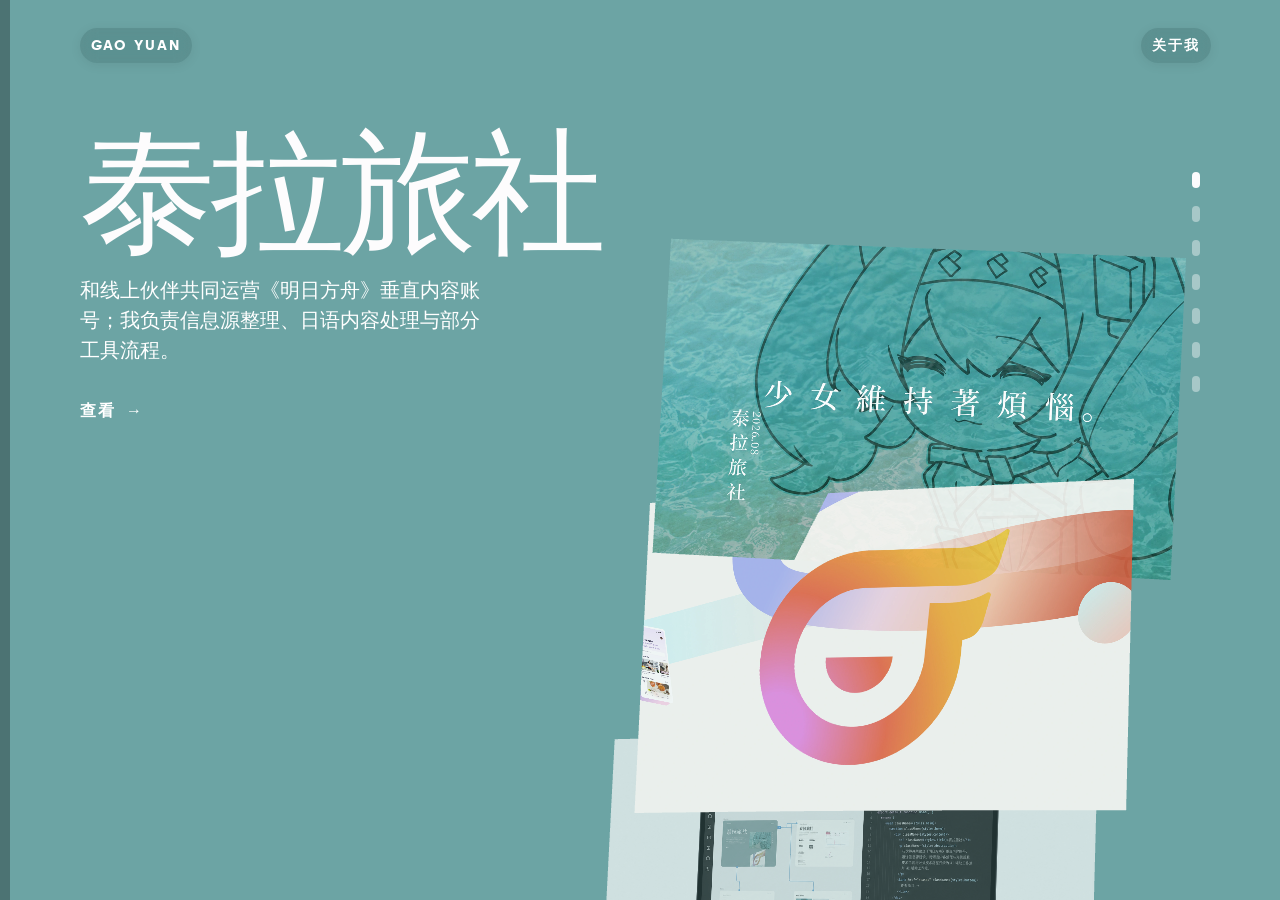
==== commit e4997e33: "deploy: mobile showcase layout v4.4 (large cards, right rail scrubbing)" ====
--- a/index.html
+++ b/index.html
@@ -1 +1 @@
-<!DOCTYPE html><html lang="zh-CN"><head><meta charSet="utf-8"/><meta name="viewport" content="width=device-width, initial-scale=1"/><link rel="stylesheet" href="/_next/static/chunks/1o1wq1bpebzpo.css" data-precedence="next"/><link rel="preload" as="script" fetchPriority="low" href="/_next/static/chunks/1rpyum114dc60.js"/><script src="/_next/static/chunks/27jktro2p5rq9.js" async=""></script><script src="/_next/static/chunks/25o46h8mdjlrg.js" async=""></script><script src="/_next/static/chunks/1wxw8ny0hl5xh.js" async=""></script><script src="/_next/static/chunks/turbopack-0q07ub5x_xbu-.js" async=""></script><script src="/_next/static/chunks/05-c3ty_6dwfk.js" async=""></script><script src="/_next/static/chunks/14mrh2-p_w84d.js" async=""></script><script src="/_next/static/chunks/204h12e2amxmn.js" async=""></script><script src="/_next/static/chunks/3ep_qv69bd5wv.js" async=""></script><script src="/_next/static/chunks/2jklp3s2w5ddb.js" async=""></script><title>高源的独立站简历</title><meta name="description" content="AI 时代的运营"/><meta name="author" content="GAO YUAN"/><meta name="keywords" content="高源,GAO YUAN,内容运营,增长运营,AI 工作流"/><meta name="creator" content="GAO YUAN"/><meta name="publisher" content="GAO YUAN"/><link rel="icon" href="/icon.svg"/><script src="/_next/static/chunks/0cz1d0mv5g_q7.js" noModule=""></script></head><body><div hidden=""><!--$--><!--/$--></div><div id="app"><!--$!--><template data-dgst="BAILOUT_TO_CLIENT_SIDE_RENDERING"></template><!--/$--><!--$--><!--/$--></div><div aria-hidden="true" data-cover-duration="1000" data-motion-overlay="" data-phase="idle" data-reveal-duration="0" data-total-duration="1000" style="--motion-color:#111111;--motion-text-color:#ffffff;color:#ffffff;inset:0;overflow:visible;pointer-events:none;position:fixed;z-index:1000"><div aria-hidden="true" data-motion-cover="" data-reduced-motion="false" style="--motion-cover-duration:0ms;background:#111111;clip-path:inset(0 0 0 100%);inset:0;opacity:0;position:absolute;transition:none;z-index:1"></div></div><script src="/_next/static/chunks/1rpyum114dc60.js" id="_R_" async=""></script><script>(self.__next_f=self.__next_f||[]).push([0])</script><script>self.__next_f.push([1,"1:\"$Sreact.fragment\"\n2:I[92130,[\"/_next/static/chunks/05-c3ty_6dwfk.js\",\"/_next/static/chunks/14mrh2-p_w84d.js\",\"/_next/static/chunks/204h12e2amxmn.js\"],\"MotionProvider\"]\n3:I[39756,[\"/_next/static/chunks/05-c3ty_6dwfk.js\",\"/_next/static/chunks/14mrh2-p_w84d.js\",\"/_next/static/chunks/204h12e2amxmn.js\"],\"default\"]\n4:I[37457,[\"/_next/static/chunks/05-c3ty_6dwfk.js\",\"/_next/static/chunks/14mrh2-p_w84d.js\",\"/_next/static/chunks/204h12e2amxmn.js\"],\"default\"]\n5:\"$Sreact.suspense\"\n6:I[79644,[\"/_next/static/chunks/05-c3ty_6dwfk.js\",\"/_next/static/chunks/14mrh2-p_w84d.js\",\"/_next/static/chunks/204h12e2amxmn.js\",\"/_next/static/chunks/3ep_qv69bd5wv.js\",\"/_next/static/chunks/2jklp3s2w5ddb.js\"],\"PublicHome\"]\nb:I[68027,[\"/_next/static/chunks/05-c3ty_6dwfk.js\",\"/_next/static/chunks/14mrh2-p_w84d.js\",\"/_next/static/chunks/204h12e2amxmn.js\"],\"default\",1]\n:HL[\"/_next/static/chunks/1o1wq1bpebzpo.css\",\"style\"]\n"])</script><script>self.__next_f.push([1,"0:{\"P\":null,\"c\":[\"\",\"\"],\"q\":\"\",\"i\":false,\"f\":[[[\"\",{\"children\":[\"__PAGE__\",{}]},\"$undefined\",\"$undefined\",16],[[\"$\",\"$1\",\"c\",{\"children\":[[[\"$\",\"link\",\"0\",{\"rel\":\"stylesheet\",\"href\":\"/_next/static/chunks/1o1wq1bpebzpo.css\",\"precedence\":\"next\",\"crossOrigin\":\"$undefined\",\"nonce\":\"$undefined\"}],[\"$\",\"script\",\"script-0\",{\"src\":\"/_next/static/chunks/05-c3ty_6dwfk.js\",\"async\":true,\"nonce\":\"$undefined\"}],[\"$\",\"script\",\"script-1\",{\"src\":\"/_next/static/chunks/14mrh2-p_w84d.js\",\"async\":true,\"nonce\":\"$undefined\"}],[\"$\",\"script\",\"script-2\",{\"src\":\"/_next/static/chunks/204h12e2amxmn.js\",\"async\":true,\"nonce\":\"$undefined\"}]],[\"$\",\"html\",null,{\"lang\":\"zh-CN\",\"children\":[\"$\",\"body\",null,{\"children\":[\"$\",\"$L2\",null,{\"children\":[\"$\",\"div\",null,{\"id\":\"app\",\"children\":[\"$\",\"$L3\",null,{\"parallelRouterKey\":\"children\",\"error\":\"$undefined\",\"errorStyles\":\"$undefined\",\"errorScripts\":\"$undefined\",\"template\":[\"$\",\"$L4\",null,{}],\"templateStyles\":\"$undefined\",\"templateScripts\":\"$undefined\",\"notFound\":[[[\"$\",\"title\",null,{\"children\":\"404: This page could not be found.\"}],[\"$\",\"div\",null,{\"style\":{\"fontFamily\":\"system-ui,\\\"Segoe UI\\\",Roboto,Helvetica,Arial,sans-serif,\\\"Apple Color Emoji\\\",\\\"Segoe UI Emoji\\\"\",\"height\":\"100vh\",\"textAlign\":\"center\",\"display\":\"flex\",\"flexDirection\":\"column\",\"alignItems\":\"center\",\"justifyContent\":\"center\"},\"children\":[\"$\",\"div\",null,{\"children\":[[\"$\",\"style\",null,{\"dangerouslySetInnerHTML\":{\"__html\":\"body{color:#000;background:#fff;margin:0}.next-error-h1{border-right:1px solid rgba(0,0,0,.3)}@media (prefers-color-scheme:dark){body{color:#fff;background:#000}.next-error-h1{border-right:1px solid rgba(255,255,255,.3)}}\"}}],[\"$\",\"h1\",null,{\"className\":\"next-error-h1\",\"style\":{\"display\":\"inline-block\",\"margin\":\"0 20px 0 0\",\"padding\":\"0 23px 0 0\",\"fontSize\":24,\"fontWeight\":500,\"verticalAlign\":\"top\",\"lineHeight\":\"49px\"},\"children\":404}],[\"$\",\"div\",null,{\"style\":{\"display\":\"inline-block\"},\"children\":[\"$\",\"h2\",null,{\"style\":{\"fontSize\":14,\"fontWeight\":400,\"lineHeight\":\"49px\",\"margin\":0},\"children\":\"This page could not be found.\"}]}]]}]}]],[]],\"forbidden\":\"$undefined\",\"unauthorized\":\"$undefined\"}]}]}]}]}]]}],{\"children\":[[\"$\",\"$1\",\"c\",{\"children\":[[\"$\",\"$5\",null,{\"fallback\":null,\"children\":[\"$\",\"$L6\",null,{\"about\":{\"href\":\"/about/\",\"color\":\"#1c1c1c\",\"textColor\":\"#ffffff\",\"title\":\"我是高源\",\"description\":{\"root\":{\"children\":[{\"children\":[{\"detail\":0,\"format\":0,\"mode\":\"normal\",\"style\":\"\",\"text\":\"欢迎您浏览我的个人独立站\",\"type\":\"text\",\"version\":1}],\"direction\":null,\"format\":\"\",\"indent\":0,\"type\":\"paragraph\",\"version\":1,\"textFormat\":0,\"textStyle\":\"\"}],\"direction\":null,\"format\":\"\",\"indent\":0,\"type\":\"root\",\"version\":1}},\"portrait\":{\"id\":\"385\",\"url\":\"/cms-media/29c50e0bfe43168dd75611c71b311621.webp\",\"alt\":\"X31wjBUAACcAizy3\"},\"socialLinks\":[{\"url\":\"。\",\"icon\":{\"url\":\"/cms-media/b2e92c77267383d10192933c2d4898b2.webp\",\"alt\":\"1\"}}]},\"aboutLabel\":\"关于我\",\"introMessage\":\"Whenever, wherever. We’re meant to work together\",\"openCaseStudyLabel\":\" 查看\",\"projects\":[{\"id\":\"1\",\"slug\":\"1\",\"status\":\"published\",\"displayTitle\":\"泰拉旅社\",\"description\":\"和线上伙伴共同运营《明日方舟》垂直内容账号；我负责信息源整理、日语内容处理与部分工具流程。\",\"displayTitleSize\":\"medium\",\"descriptionSize\":\"medium\",\"transitionMessage\":\"继续看一条内容怎样从分散信息走到发布。\",\"order\":1,\"colors\":{\"primary\":\"#6CA4A4\",\"secondary\":\"#FDFCFD\",\"textMode\":\"light\"},\"showcase\":{\"thumbnail\":{\"id\":\"1\",\"url\":\"/cms-media/439FAE31-5AEF-4EFA-862E-C268F0C917F0.webp\",\"alt\":\"Y9D8zRAAAMHkvpg2\",\"mimeType\":\"image/webp\",\"width\":1595,\"height\":986,\"duration\":\"$undefined\"},\"previewVideo\":\"$undefined\",\"previewFrames\":[]},\"detail\":{\"enabled\":true,\"heroTitle\":\"泰拉旅社\",\"heroTitleSize\":\"small\",\"heroDescription\":\"和线上伙伴共同运营《明日方舟》垂直内容账号；我负责信息源整理、日语内容处理与部分工具流程。\",\"heroDescriptionSize\":\"medium\",\"heroMedia\":\"$undefined\",\"intro\":{\"root\":{\"children\":[{\"children\":[{\"detail\":0,\"format\":1,\"mode\":\"normal\",\"style\":\"\",\"text\":\"泰拉旅社，是我\",\"type\":\"text\",\"version\":1},{\"detail\":0,\"format\":0,\"mode\":\"normal\",\"style\":\"\",\"text\":\"与线上伙伴从 0 共同建立的《明日方舟》垂直内容账号。\",\"type\":\"text\",\"version\":1}],\"direction\":null,\"format\":\"\",\"indent\":0,\"type\":\"heading\",\"version\":1,\"tag\":\"h3\"},{\"children\":[{\"detail\":0,\"format\":0,\"mode\":\"normal\",\"style\":\"\",\"text\":\"围绕游戏资料、海外内容、创作者作品与活动信息进行持续整理与发布。\",\"type\":\"text\",\"version\":1}],\"direction\":null,\"format\":\"\",\"indent\":0,\"type\":\"heading\",\"version\":1,\"tag\":\"h3\"}],\"direction\":null,\"format\":\"\",\"indent\":0,\"type\":\"root\",\"version\":1}},\"introSize\":\"medium\",\"sections\":[{\"id\":\"fun-section-1\",\"layout\":\"media-full\",\"media\":\"$undefined\",\"content\":{\"root\":{\"children\":[{\"children\":[{\"detail\":0,\"format\":0,\"mode\":\"normal\",\"style\":\"\",\"text\":\"账号目前数据\",\"type\":\"text\",\"version\":1}],\"direction\":null,\"format\":\"\",\"indent\":0,\"type\":\"paragraph\",\"version\":1,\"textFormat\":0,\"textStyle\":\"\"}],\"direction\":null,\"format\":\"\",\"indent\":0,\"type\":\"root\",\"version\":1}},\"fontSize\":\"xlarge\"},{\"id\":\"fun-section-2\",\"layout\":\"media-right\",\"media\":\"$undefined\",\"content\":{\"root\":{\"children\":[{\"children\":[{\"detail\":0,\"format\":0,\"mode\":\"normal\",\"style\":\"\",\"text\":\"We decided to start with a 4 profiles grid to let users only open profiles they are interested in and remove the guilt of passing on people. It also allowed us to be different from that usual one-card feed.\",\"type\":\"text\",\"version\":1}],\"direction\":null,\"format\":\"\",\"indent\":0,\"type\":\"paragraph\",\"version\":1,\"textFormat\":0,\"textStyle\":\"\"}],\"direction\":null,\"format\":\"\",\"indent\":0,\"type\":\"root\",\"version\":1}},\"fontSize\":\"medium\"},{\"id\":\"fun-section-3\",\"layout\":\"media-full\",\"media\":\"$undefined\",\"content\":{\"root\":{\"children\":[{\"children\":[{\"detail\":0,\"format\":0,\"mode\":\"normal\",\"style\":\"\",\"text\":\" If you liked a person you see a 💖, and it becomes a 🤞finger crossed to show that you are hoping that this like becomes a match. The 3D rotation is to show that you are \\\"passing\\\" on the people you didn't like.  \",\"type\":\"text\",\"version\":1}],\"direction\":null,\"format\":\"\",\"indent\":0,\"type\":\"paragraph\",\"version\":1,\"textFormat\":0,\"textStyle\":\"\"}],\"direction\":null,\"format\":\"\",\"indent\":0,\"type\":\"root\",\"version\":1}},\"fontSize\":\"medium\"}],\"legacyBlocks\":[]},\"seo\":{\"title\":\"泰拉旅社｜内容与信息源运营\",\"description\":\"与线上伙伴共同运营《明日方舟》垂直内容账号，记录信息源整理、跨语言内容处理和工具流程。\",\"image\":\"$undefined\"}},{\"id\":\"2\",\"slug\":\"2\",\"status\":\"published\",\"displayTitle\":\"码上飞\",\"description\":\"参与 AI 应用生成产品的社区活动、海外 Creator 筛选与合作跟进，负责整理反馈、同步进度并协调异常处理。\",\"displayTitleSize\":\"medium\",\"descriptionSize\":\"medium\",\"transitionMessage\":\"Robin Noguier\",\"order\":2,\"colors\":{\"primary\":\"#f5f8ff\",\"secondary\":\"#FC6A3B\",\"textMode\":\"dark\"},\"showcase\":{\"thumbnail\":{\"id\":\"68\",\"url\":\"/cms-media/98e1ec16c7359ebffdab7fbe82454f6a-1.webp\",\"alt\":\"X2o15xAAACQAizWg\",\"mimeType\":\"image/webp\",\"width\":2736,\"height\":1690,\"duration\":\"$undefined\"},\"previewVideo\":\"$undefined\",\"previewFrames\":[]},\"detail\":{\"enabled\":true,\"heroTitle\":\"$undefined\",\"heroTitleSize\":\"medium\",\"heroDescription\":\"参与 AI 应用生成产品的社区活动、海外 Creator 筛选与合作跟进，负责整理反馈、同步进度并协调异常处理。\",\"heroDescriptionSize\":\"medium\",\"heroMedia\":\"$undefined\",\"intro\":\"$undefined\",\"introSize\":\"medium\",\"sections\":[{\"id\":\"esperanto-section-1\",\"layout\":\"media-left\",\"media\":\"$undefined\",\"content\":{\"root\":{\"type\":\"root\",\"children\":[{\"children\":[{\"type\":\"text\",\"detail\":0,\"format\":0,\"mode\":\"normal\",\"style\":\"\",\"text\":\"2018 - Year Long Project\",\"version\":1}],\"direction\":null,\"format\":\"\",\"indent\":0,\"version\":1,\"type\":\"paragraph\",\"textFormat\":0,\"textStyle\":\"\"}],\"direction\":null,\"format\":\"\",\"indent\":0,\"version\":1}},\"fontSize\":\"medium\"},{\"id\":\"esperanto-section-2\",\"layout\":\"media-right\",\"media\":\"$undefined\",\"content\":{\"root\":{\"type\":\"root\",\"children\":[{\"children\":[{\"type\":\"text\",\"detail\":0,\"format\":0,\"mode\":\"normal\",\"style\":\"\",\"text\":\"I knew nothing about interviews so I started by learning more about journalism. I also read a ton of interviews about creatives to detect the common questions that I should avoid in order to be original.\",\"version\":1}],\"direction\":null,\"format\":\"\",\"indent\":0,\"version\":1,\"type\":\"paragraph\",\"textFormat\":0,\"textStyle\":\"\"}],\"direction\":null,\"format\":\"\",\"indent\":0,\"version\":1}},\"fontSize\":\"medium\"},{\"id\":\"esperanto-section-3\",\"layout\":\"media-full\",\"media\":\"$undefined\",\"content\":{\"root\":{\"type\":\"root\",\"children\":[{\"children\":[{\"type\":\"text\",\"detail\":0,\"format\":0,\"mode\":\"normal\",\"style\":\"\",\"text\":\"I went to 16 different workplaces. I got to see from the inside how creative people work across the globe and I was able to connect with them in a personal way. It usually took half a day to meet, get a tour of the office, do the interview, and take the pictures. We often went to grab some food afterward.\",\"version\":1}],\"direction\":null,\"format\":\"\",\"indent\":0,\"version\":1,\"type\":\"paragraph\",\"textFormat\":0,\"textStyle\":\"\"}],\"direction\":null,\"format\":\"\",\"indent\":0,\"version\":1}},\"fontSize\":\"medium\"}],\"legacyBlocks\":[]},\"seo\":{\"title\":\"Esperanto | 高源的独立站简历\",\"description\":\"\",\"image\":\"$undefined\"}},{\"id\":\"3\",\"slug\":\"3\",\"status\":\"published\",\"displayTitle\":\"独立站\",\"description\":\"本网站是我在基本不了解网站开发的情况下，只用了两周就从 0 开始自学完成（鼠标停留在最右侧可以快速切换哦）\",\"displayTitleSize\":\"medium\",\"descriptionSize\":\"medium\",\"transitionMessage\":\"Robin Noguier\",\"order\":3,\"colors\":{\"primary\":\"#DDE1E3\",\"secondary\":\"#201C1C\",\"textMode\":\"light\"},\"showcase\":{\"thumbnail\":{\"id\":\"138\",\"url\":\"/cms-media/f7bffb19d62dc6d98b8dd1f225bd13e9.webp\",\"alt\":\"Y0cBLBEAAB4AZPe7\",\"mimeType\":\"image/webp\",\"width\":2732,\"height\":1688,\"duration\":\"$undefined\"},\"previewVideo\":\"$undefined\",\"previewFrames\":[]},\"detail\":{\"enabled\":true,\"heroTitle\":\"$undefined\",\"heroTitleSize\":\"medium\",\"heroDescription\":\"这是一个面向求职场景的个人作品集网站，用来呈现项目过程、工作方法和我在协作中的具体职责。\",\"heroDescriptionSize\":\"medium\",\"heroMedia\":\"$undefined\",\"intro\":\"$undefined\",\"introSize\":\"medium\",\"sections\":[{\"id\":\"blurr-section-1\",\"layout\":\"media-left\",\"media\":\"$undefined\",\"content\":{\"root\":{\"children\":[{\"children\":[{\"detail\":0,\"format\":0,\"mode\":\"normal\",\"style\":\"\",\"text\":\"September 2019 - September 2022 \",\"type\":\"text\",\"version\":1}],\"direction\":null,\"format\":\"\",\"indent\":0,\"type\":\"paragraph\",\"version\":1,\"textFormat\":0,\"textStyle\":\"\"}],\"direction\":null,\"format\":\"\",\"indent\":0,\"type\":\"root\",\"version\":1}},\"fontSize\":\"medium\"},{\"id\":\"blurr-section-2\",\"layout\":\"media-right\",\"media\":\"$undefined\",\"content\":{\"root\":{\"children\":[{\"children\":[{\"detail\":0,\"format\":0,\"mode\":\"normal\",\"style\":\"\",\"text\":\"The goal of the homepage was to put the spotlight on NFTs, collections and clubs.\",\"type\":\"text\",\"version\":1}],\"direction\":null,\"format\":\"\",\"indent\":0,\"type\":\"paragraph\",\"version\":1,\"textFormat\":0,\"textStyle\":\"\"}],\"direction\":null,\"format\":\"\",\"indent\":0,\"type\":\"root\",\"version\":1}},\"fontSize\":\"medium\"},{\"id\":\"blurr-section-3\",\"layout\":\"media-full\",\"media\":\"$undefined\",\"content\":{\"root\":{\"children\":[{\"children\":[{\"detail\":0,\"format\":0,\"mode\":\"normal\",\"style\":\"\",\"text\":\"Creating NFTs is not a walk in the park in most websites. We had to make sure we solved that problem.\",\"type\":\"text\",\"version\":1}],\"direction\":null,\"format\":\"\",\"indent\":0,\"type\":\"paragraph\",\"version\":1,\"textFormat\":0,\"textStyle\":\"\"}],\"direction\":null,\"format\":\"\",\"indent\":0,\"type\":\"root\",\"version\":1}},\"fontSize\":\"medium\"}],\"legacyBlocks\":[]},\"seo\":{\"title\":\"Blurr | 高源的独立站简历\",\"description\":\"\",\"image\":\"$undefined\"}},{\"id\":\"4\",\"slug\":\"4\",\"status\":\"published\",\"displayTitle\":\"智谱\",\"description\":\"在智谱的运营实习中，我学会了把重复任务固化为 skill，而我则负责检查与落地，让 AI 工作流融入所有工作\",\"displayTitleSize\":\"medium\",\"descriptionSize\":\"medium\",\"transitionMessage\":\"Robin Noguier\",\"order\":4,\"colors\":{\"primary\":\"#000000\",\"secondary\":\"#1958F6\",\"textMode\":\"light\"},\"showcase\":{\"thumbnail\":{\"id\":\"173\",\"url\":\"/cms-media/2d8a0786c32e494d4674fe11ea4a65a4.webp\",\"alt\":\"Xuj7nREAACAAR4Ic\",\"mimeType\":\"image/webp\",\"width\":2732,\"height\":1688,\"duration\":\"$undefined\"},\"previewVideo\":\"$undefined\",\"previewFrames\":[]},\"detail\":{\"enabled\":true,\"heroTitle\":\"$undefined\",\"heroTitleSize\":\"medium\",\"heroDescription\":\"在智谱的新媒体运营岗位中，我主要负责把既定方案拆成执行步骤，并完成用户群触达、问题回复等日常工作。任务重复之后，我开始把审核要求整理成规则，让 AI 先处理机械部分，再由我检查和落地。\",\"heroDescriptionSize\":\"medium\",\"heroMedia\":\"$undefined\",\"intro\":\"$undefined\",\"introSize\":\"medium\",\"sections\":[{\"id\":\"ueno-section-1\",\"layout\":\"media-left\",\"media\":\"$undefined\",\"content\":{\"root\":{\"type\":\"root\",\"children\":[{\"children\":[{\"type\":\"text\",\"detail\":0,\"format\":0,\"mode\":\"normal\",\"style\":\"\",\"text\":\"2015 - 2018\",\"version\":1}],\"direction\":null,\"format\":\"\",\"indent\":0,\"version\":1,\"type\":\"paragraph\",\"textFormat\":0,\"textStyle\":\"\"}],\"direction\":null,\"format\":\"\",\"indent\":0,\"version\":1}},\"fontSize\":\"medium\"},{\"id\":\"ueno-section-2\",\"layout\":\"media-right\",\"media\":\"$undefined\",\"content\":{\"root\":{\"type\":\"root\",\"children\":[{\"children\":[{\"type\":\"text\",\"detail\":0,\"format\":0,\"mode\":\"normal\",\"style\":\"\",\"text\":\"Along with the Ueno design team, we came up with a brand that will stand out from the crowd. We did so by having a recognizable wordmark, voice, color palette, illustrations and strong values. \",\"version\":1}],\"direction\":null,\"format\":\"\",\"indent\":0,\"version\":1,\"type\":\"paragraph\",\"textFormat\":0,\"textStyle\":\"\"}],\"direction\":null,\"format\":\"\",\"indent\":0,\"version\":1}},\"fontSize\":\"medium\"},{\"id\":\"ueno-section-3\",\"layout\":\"media-full\",\"media\":\"$undefined\",\"content\":{\"root\":{\"type\":\"root\",\"children\":[{\"children\":[{\"type\":\"text\",\"detail\":0,\"format\":0,\"mode\":\"normal\",\"style\":\"\",\"text\":\" \",\"version\":1}],\"direction\":null,\"format\":\"\",\"indent\":0,\"version\":1,\"type\":\"paragraph\",\"textFormat\":0,\"textStyle\":\"\"}],\"direction\":null,\"format\":\"\",\"indent\":0,\"version\":1}},\"fontSize\":\"medium\"}],\"legacyBlocks\":[]},\"seo\":{\"title\":\"智谱｜AI 辅助运营\",\"description\":\"在智谱的新媒体运营岗位中，我把重复审核要求整理成规则，让 AI 先补执行步骤，再由我检查和落地。\",\"image\":\"$undefined\"}},{\"id\":\"5\",\"slug\":\"5\",\"status\":\"published\",\"displayTitle\":\"技能\",\"description\":\"在最终进入运营岗前，我曾考虑过许多岗位，这段职业探索期让我掌握了许多技能\",\"displayTitleSize\":\"medium\",\"descriptionSize\":\"medium\",\"transitionMessage\":\"Back\",\"order\":5,\"colors\":{\"primary\":\"#015a62\",\"secondary\":\"#ccba8e\",\"textMode\":\"light\"},\"showcase\":{\"thumbnail\":{\"id\":\"215\",\"url\":\"/cms-media/59df5f6c0a06645108ca70f1bc1557a7.webp\",\"alt\":\"Y1Fg_xEAABkXknXn\",\"mimeType\":\"image/webp\",\"width\":2732,\"height\":1688,\"duration\":\"$undefined\"},\"previewVideo\":\"$undefined\",\"previewFrames\":[]},\"detail\":{\"enabled\":true,\"heroTitle\":\"$undefined\",\"heroTitleSize\":\"medium\",\"heroDescription\":\"Describing the flow of athletes receiving their Airbnb credits for the next Olympic games. Also introducing the flow for creating an interview for each Olympian.\",\"heroDescriptionSize\":\"medium\",\"heroMedia\":\"$undefined\",\"intro\":\"$undefined\",\"introSize\":\"medium\",\"sections\":[{\"id\":\"airbnb-section-1\",\"layout\":\"media-left\",\"media\":\"$undefined\",\"content\":{\"root\":{\"type\":\"root\",\"children\":[{\"children\":[{\"type\":\"text\",\"detail\":0,\"format\":0,\"mode\":\"normal\",\"style\":\"\",\"text\":\"When working for a client like Airbnb, it is obvious that you will have to follow their nicely done design system. \",\"version\":1}],\"direction\":null,\"format\":\"\",\"indent\":0,\"version\":1,\"type\":\"paragraph\",\"textFormat\":0,\"textStyle\":\"\"}],\"direction\":null,\"format\":\"\",\"indent\":0,\"version\":1}},\"fontSize\":\"medium\"},{\"id\":\"airbnb-section-3\",\"layout\":\"media-full\",\"media\":\"$undefined\",\"content\":{\"root\":{\"type\":\"root\",\"children\":[{\"children\":[{\"type\":\"text\",\"detail\":0,\"format\":0,\"mode\":\"normal\",\"style\":\"\",\"text\":\" \",\"version\":1}],\"direction\":null,\"format\":\"\",\"indent\":0,\"version\":1,\"type\":\"paragraph\",\"textFormat\":0,\"textStyle\":\"\"}],\"direction\":null,\"format\":\"\",\"indent\":0,\"version\":1}},\"fontSize\":\"medium\"}],\"legacyBlocks\":[]},\"seo\":{\"title\":\"Airbnb | 高源的独立站简历\",\"description\":\"\",\"image\":\"$undefined\"}},{\"id\":\"6\",\"slug\":\"6\",\"status\":\"published\",\"displayTitle\":\"校园\",\"description\":\"我的校园是在社团工作与图书馆中度过的，这些宝贵的执行经历让我学会了许多\",\"displayTitleSize\":\"medium\",\"descriptionSize\":\"medium\",\"transitionMessage\":\"Robin Noguier\",\"order\":6,\"colors\":{\"primary\":\"#E9E7E3\",\"secondary\":\"#ff6f64\",\"textMode\":\"dark\"},\"showcase\":{\"thumbnail\":{\"id\":\"249\",\"url\":\"/cms-media/D311D6FA-61ED-45E8-9AE6-20F9B2B9D3B9.webp\",\"alt\":\"X2RuLxAAACMAcV6X\",\"mimeType\":\"image/webp\",\"width\":1672,\"height\":941,\"duration\":\"$undefined\"},\"previewVideo\":\"$undefined\",\"previewFrames\":[]},\"detail\":{\"enabled\":true,\"heroTitle\":\"$undefined\",\"heroTitleSize\":\"medium\",\"heroDescription\":\"With Factor SF I created a marketing site introducing Google Express’s voice activated shopping.\",\"heroDescriptionSize\":\"medium\",\"heroMedia\":\"$undefined\",\"intro\":\"$undefined\",\"introSize\":\"medium\",\"sections\":[{\"id\":\"google-section-1\",\"layout\":\"media-left\",\"media\":\"$undefined\",\"content\":{\"root\":{\"children\":[{\"children\":[{\"detail\":0,\"format\":0,\"mode\":\"normal\",\"style\":\"\",\"text\":\"December 2017\",\"type\":\"text\",\"version\":1}],\"direction\":null,\"format\":\"\",\"indent\":0,\"type\":\"paragraph\",\"version\":1,\"textFormat\":0,\"textStyle\":\"\"}],\"direction\":null,\"format\":\"\",\"indent\":0,\"type\":\"root\",\"version\":1}},\"fontSize\":\"medium\"},{\"id\":\"google-section-2\",\"layout\":\"media-right\",\"media\":\"$undefined\",\"content\":{\"root\":{\"children\":[{\"children\":[{\"detail\":0,\"format\":0,\"mode\":\"normal\",\"style\":\"\",\"text\":\"We tried to innovate in terms of concept and animations but we needed to respect Google’s guidelines to make sure we were not breaking any of their design system’s rules.\",\"type\":\"text\",\"version\":1}],\"direction\":null,\"format\":\"\",\"indent\":0,\"type\":\"paragraph\",\"version\":1,\"textFormat\":0,\"textStyle\":\"\"}],\"direction\":null,\"format\":\"\",\"indent\":0,\"type\":\"root\",\"version\":1}},\"fontSize\":\"medium\"},{\"id\":\"google-section-3\",\"layout\":\"media-full\",\"media\":\"$undefined\",\"content\":{\"root\":{\"type\":\"root\",\"children\":[{\"children\":[{\"type\":\"text\",\"detail\":0,\"format\":0,\"mode\":\"normal\",\"style\":\"\",\"text\":\" \",\"version\":1}],\"direction\":null,\"format\":\"\",\"indent\":0,\"version\":1,\"type\":\"paragraph\",\"textFormat\":0,\"textStyle\":\"\"}],\"direction\":null,\"format\":\"\",\"indent\":0,\"version\":1}},\"fontSize\":\"medium\"}],\"legacyBlocks\":[]},\"seo\":{\"title\":\"校园 | 高源的独立站简历\",\"description\":\"\",\"image\":\"$undefined\"}},{\"id\":\"8\",\"slug\":\"8\",\"status\":\"published\",\"displayTitle\":\"结语\",\"description\":\"感谢您看到这里！如果您还没看右上角的关于我，可以看完后再阅读本条～\",\"displayTitleSize\":\"medium\",\"descriptionSize\":\"medium\",\"transitionMessage\":\"Robin Noguier\",\"order\":8,\"colors\":{\"primary\":\"#ffffff\",\"secondary\":\"#000000\",\"textMode\":\"light\"},\"showcase\":{\"thumbnail\":{\"id\":\"308\",\"url\":\"/cms-media/538B61A8-32C9-432C-B948-7F7C06934B86.webp\",\"alt\":\"XuOrYxAAACIAhRbF\",\"mimeType\":\"image/webp\",\"width\":1536,\"height\":1024,\"duration\":\"$undefined\"},\"previewVideo\":\"$undefined\",\"previewFrames\":[]},\"detail\":{\"enabled\":true,\"heroTitle\":\"$undefined\",\"heroTitleSize\":\"medium\",\"heroDescription\":\"With Russian photographer Elena Iv-Skaya, I created a portfolio that matches her rich and colorful style.\",\"heroDescriptionSize\":\"medium\",\"heroMedia\":\"$undefined\",\"intro\":\"$undefined\",\"introSize\":\"medium\",\"sections\":[{\"id\":\"iv-skaya-section-1\",\"layout\":\"media-left\",\"media\":\"$undefined\",\"content\":{\"root\":{\"children\":[{\"children\":[{\"detail\":0,\"format\":0,\"mode\":\"normal\",\"style\":\"\",\"text\":\"2019\",\"type\":\"text\",\"version\":1}],\"direction\":null,\"format\":\"\",\"indent\":0,\"type\":\"paragraph\",\"version\":1,\"textFormat\":0,\"textStyle\":\"\"}],\"direction\":null,\"format\":\"\",\"indent\":0,\"type\":\"root\",\"version\":1}},\"fontSize\":\"medium\"},{\"id\":\"iv-skaya-section-2\",\"layout\":\"media-right\",\"media\":\"$undefined\",\"content\":{\"root\":{\"children\":[{\"children\":[{\"detail\":0,\"format\":0,\"mode\":\"normal\",\"style\":\"\",\"text\":\"The design needed to be as elegant and clean as possible. I chose a serif font that felt like one you’d see in a fashion newspaper, and plenty of negative space ensures that the pictures do not fight with each other for attention. I also used very muted colors to keep the focus on the saturated ones in Elena’s photos.\",\"type\":\"text\",\"version\":1}],\"direction\":null,\"format\":\"\",\"indent\":0,\"type\":\"paragraph\",\"version\":1,\"textFormat\":0,\"textStyle\":\"\"}],\"direction\":null,\"format\":\"\",\"indent\":0,\"type\":\"root\",\"version\":1}},\"fontSize\":\"medium\"}],\"legacyBlocks\":[]},\"seo\":{\"title\":\"结语 | 高源的独立站简历\",\"description\":\"\",\"image\":\"$undefined\"}}]}]}],[\"$L7\",\"$L8\"],\"$L9\"]}],{},null,false,null]},null,false,null],\"$La\",false]],\"m\":\"$undefined\",\"G\":[\"$b\",[\"$Lc\"]],\"S\":true,\"h\":null,\"s\":\"$undefined\",\"l\":\"$undefined\",\"p\":\"$undefined\",\"d\":\"$undefined\",\"b\":\"4G9DLNYTjTv60te-qXTtp\"}\n"])</script><script>self.__next_f.push([1,"d:I[97367,[\"/_next/static/chunks/05-c3ty_6dwfk.js\",\"/_next/static/chunks/14mrh2-p_w84d.js\",\"/_next/static/chunks/204h12e2amxmn.js\"],\"OutletBoundary\"]\nf:I[97367,[\"/_next/static/chunks/05-c3ty_6dwfk.js\",\"/_next/static/chunks/14mrh2-p_w84d.js\",\"/_next/static/chunks/204h12e2amxmn.js\"],\"ViewportBoundary\"]\n11:I[97367,[\"/_next/static/chunks/05-c3ty_6dwfk.js\",\"/_next/static/chunks/14mrh2-p_w84d.js\",\"/_next/static/chunks/204h12e2amxmn.js\"],\"MetadataBoundary\"]\n7:[\"$\",\"script\",\"script-0\",{\"src\":\"/_next/static/chunks/3ep_qv69bd5wv.js\",\"async\":true,\"nonce\":\"$undefined\"}]\n8:[\"$\",\"script\",\"script-1\",{\"src\":\"/_next/static/chunks/2jklp3s2w5ddb.js\",\"async\":true,\"nonce\":\"$undefined\"}]\n9:[\"$\",\"$Ld\",null,{\"children\":[\"$\",\"$5\",null,{\"name\":\"Next.MetadataOutlet\",\"children\":\"$@e\"}]}]\na:[\"$\",\"$1\",\"h\",{\"children\":[null,[\"$\",\"$Lf\",null,{\"children\":\"$L10\"}],[\"$\",\"div\",null,{\"hidden\":true,\"children\":[\"$\",\"$L11\",null,{\"children\":[\"$\",\"$5\",null,{\"name\":\"Next.Metadata\",\"children\":\"$L12\"}]}]}],null]}]\nc:[\"$\",\"link\",\"0\",{\"rel\":\"stylesheet\",\"href\":\"/_next/static/chunks/1o1wq1bpebzpo.css\",\"precedence\":\"next\",\"crossOrigin\":\"$undefined\",\"nonce\":\"$undefined\"}]\n"])</script><script>self.__next_f.push([1,"10:[[\"$\",\"meta\",\"0\",{\"charSet\":\"utf-8\"}],[\"$\",\"meta\",\"1\",{\"name\":\"viewport\",\"content\":\"width=device-width, initial-scale=1\"}]]\n"])</script><script>self.__next_f.push([1,"13:I[27201,[\"/_next/static/chunks/05-c3ty_6dwfk.js\",\"/_next/static/chunks/14mrh2-p_w84d.js\",\"/_next/static/chunks/204h12e2amxmn.js\"],\"IconMark\"]\ne:null\n12:[[\"$\",\"title\",\"0\",{\"children\":\"高源的独立站简历\"}],[\"$\",\"meta\",\"1\",{\"name\":\"description\",\"content\":\"AI 时代的运营\"}],[\"$\",\"meta\",\"2\",{\"name\":\"author\",\"content\":\"GAO YUAN\"}],[\"$\",\"meta\",\"3\",{\"name\":\"keywords\",\"content\":\"高源,GAO YUAN,内容运营,增长运营,AI 工作流\"}],[\"$\",\"meta\",\"4\",{\"name\":\"creator\",\"content\":\"GAO YUAN\"}],[\"$\",\"meta\",\"5\",{\"name\":\"publisher\",\"content\":\"GAO YUAN\"}],[\"$\",\"link\",\"6\",{\"rel\":\"icon\",\"href\":\"/icon.svg\"}],[\"$\",\"$L13\",\"7\",{}]]\n"])</script></body></html>+<!DOCTYPE html><html lang="zh-CN"><head><meta charSet="utf-8"/><meta name="viewport" content="width=device-width, initial-scale=1"/><link rel="stylesheet" href="/_next/static/chunks/0y7lv86co5_g-.css" data-precedence="next"/><link rel="preload" as="script" fetchPriority="low" href="/_next/static/chunks/1rpyum114dc60.js"/><script src="/_next/static/chunks/27jktro2p5rq9.js" async=""></script><script src="/_next/static/chunks/25o46h8mdjlrg.js" async=""></script><script src="/_next/static/chunks/1wxw8ny0hl5xh.js" async=""></script><script src="/_next/static/chunks/turbopack-0q07ub5x_xbu-.js" async=""></script><script src="/_next/static/chunks/05-c3ty_6dwfk.js" async=""></script><script src="/_next/static/chunks/14mrh2-p_w84d.js" async=""></script><script src="/_next/static/chunks/204h12e2amxmn.js" async=""></script><script src="/_next/static/chunks/3ep_qv69bd5wv.js" async=""></script><script src="/_next/static/chunks/17ynu-h28ql7l.js" async=""></script><title>高源的独立站简历</title><meta name="description" content="AI 时代的运营"/><meta name="author" content="GAO YUAN"/><meta name="keywords" content="高源,GAO YUAN,内容运营,增长运营,AI 工作流"/><meta name="creator" content="GAO YUAN"/><meta name="publisher" content="GAO YUAN"/><link rel="icon" href="/icon.svg"/><script src="/_next/static/chunks/0cz1d0mv5g_q7.js" noModule=""></script></head><body><div hidden=""><!--$--><!--/$--></div><div id="app"><!--$!--><template data-dgst="BAILOUT_TO_CLIENT_SIDE_RENDERING"></template><!--/$--><!--$--><!--/$--></div><div aria-hidden="true" data-cover-duration="1000" data-motion-overlay="" data-phase="idle" data-reveal-duration="0" data-total-duration="1000" style="--motion-color:#111111;--motion-text-color:#ffffff;color:#ffffff;inset:0;overflow:visible;pointer-events:none;position:fixed;z-index:1000"><div aria-hidden="true" data-motion-cover="" data-reduced-motion="false" style="--motion-cover-duration:0ms;background:#111111;clip-path:inset(0 0 0 100%);inset:0;opacity:0;position:absolute;transition:none;z-index:1"></div></div><script src="/_next/static/chunks/1rpyum114dc60.js" id="_R_" async=""></script><script>(self.__next_f=self.__next_f||[]).push([0])</script><script>self.__next_f.push([1,"1:\"$Sreact.fragment\"\n2:I[92130,[\"/_next/static/chunks/05-c3ty_6dwfk.js\",\"/_next/static/chunks/14mrh2-p_w84d.js\",\"/_next/static/chunks/204h12e2amxmn.js\"],\"MotionProvider\"]\n3:I[39756,[\"/_next/static/chunks/05-c3ty_6dwfk.js\",\"/_next/static/chunks/14mrh2-p_w84d.js\",\"/_next/static/chunks/204h12e2amxmn.js\"],\"default\"]\n4:I[37457,[\"/_next/static/chunks/05-c3ty_6dwfk.js\",\"/_next/static/chunks/14mrh2-p_w84d.js\",\"/_next/static/chunks/204h12e2amxmn.js\"],\"default\"]\n5:\"$Sreact.suspense\"\n6:I[79644,[\"/_next/static/chunks/05-c3ty_6dwfk.js\",\"/_next/static/chunks/14mrh2-p_w84d.js\",\"/_next/static/chunks/204h12e2amxmn.js\",\"/_next/static/chunks/3ep_qv69bd5wv.js\",\"/_next/static/chunks/17ynu-h28ql7l.js\"],\"PublicHome\"]\nb:I[68027,[\"/_next/static/chunks/05-c3ty_6dwfk.js\",\"/_next/static/chunks/14mrh2-p_w84d.js\",\"/_next/static/chunks/204h12e2amxmn.js\"],\"default\",1]\n:HL[\"/_next/static/chunks/0y7lv86co5_g-.css\",\"style\"]\n"])</script><script>self.__next_f.push([1,"0:{\"P\":null,\"c\":[\"\",\"\"],\"q\":\"\",\"i\":false,\"f\":[[[\"\",{\"children\":[\"__PAGE__\",{}]},\"$undefined\",\"$undefined\",16],[[\"$\",\"$1\",\"c\",{\"children\":[[[\"$\",\"link\",\"0\",{\"rel\":\"stylesheet\",\"href\":\"/_next/static/chunks/0y7lv86co5_g-.css\",\"precedence\":\"next\",\"crossOrigin\":\"$undefined\",\"nonce\":\"$undefined\"}],[\"$\",\"script\",\"script-0\",{\"src\":\"/_next/static/chunks/05-c3ty_6dwfk.js\",\"async\":true,\"nonce\":\"$undefined\"}],[\"$\",\"script\",\"script-1\",{\"src\":\"/_next/static/chunks/14mrh2-p_w84d.js\",\"async\":true,\"nonce\":\"$undefined\"}],[\"$\",\"script\",\"script-2\",{\"src\":\"/_next/static/chunks/204h12e2amxmn.js\",\"async\":true,\"nonce\":\"$undefined\"}]],[\"$\",\"html\",null,{\"lang\":\"zh-CN\",\"children\":[\"$\",\"body\",null,{\"children\":[\"$\",\"$L2\",null,{\"children\":[\"$\",\"div\",null,{\"id\":\"app\",\"children\":[\"$\",\"$L3\",null,{\"parallelRouterKey\":\"children\",\"error\":\"$undefined\",\"errorStyles\":\"$undefined\",\"errorScripts\":\"$undefined\",\"template\":[\"$\",\"$L4\",null,{}],\"templateStyles\":\"$undefined\",\"templateScripts\":\"$undefined\",\"notFound\":[[[\"$\",\"title\",null,{\"children\":\"404: This page could not be found.\"}],[\"$\",\"div\",null,{\"style\":{\"fontFamily\":\"system-ui,\\\"Segoe UI\\\",Roboto,Helvetica,Arial,sans-serif,\\\"Apple Color Emoji\\\",\\\"Segoe UI Emoji\\\"\",\"height\":\"100vh\",\"textAlign\":\"center\",\"display\":\"flex\",\"flexDirection\":\"column\",\"alignItems\":\"center\",\"justifyContent\":\"center\"},\"children\":[\"$\",\"div\",null,{\"children\":[[\"$\",\"style\",null,{\"dangerouslySetInnerHTML\":{\"__html\":\"body{color:#000;background:#fff;margin:0}.next-error-h1{border-right:1px solid rgba(0,0,0,.3)}@media (prefers-color-scheme:dark){body{color:#fff;background:#000}.next-error-h1{border-right:1px solid rgba(255,255,255,.3)}}\"}}],[\"$\",\"h1\",null,{\"className\":\"next-error-h1\",\"style\":{\"display\":\"inline-block\",\"margin\":\"0 20px 0 0\",\"padding\":\"0 23px 0 0\",\"fontSize\":24,\"fontWeight\":500,\"verticalAlign\":\"top\",\"lineHeight\":\"49px\"},\"children\":404}],[\"$\",\"div\",null,{\"style\":{\"display\":\"inline-block\"},\"children\":[\"$\",\"h2\",null,{\"style\":{\"fontSize\":14,\"fontWeight\":400,\"lineHeight\":\"49px\",\"margin\":0},\"children\":\"This page could not be found.\"}]}]]}]}]],[]],\"forbidden\":\"$undefined\",\"unauthorized\":\"$undefined\"}]}]}]}]}]]}],{\"children\":[[\"$\",\"$1\",\"c\",{\"children\":[[\"$\",\"$5\",null,{\"fallback\":null,\"children\":[\"$\",\"$L6\",null,{\"about\":{\"href\":\"/about/\",\"color\":\"#1c1c1c\",\"textColor\":\"#ffffff\",\"title\":\"我是高源\",\"description\":{\"root\":{\"children\":[{\"children\":[{\"detail\":0,\"format\":0,\"mode\":\"normal\",\"style\":\"\",\"text\":\"欢迎您浏览我的个人独立站\",\"type\":\"text\",\"version\":1}],\"direction\":null,\"format\":\"\",\"indent\":0,\"type\":\"paragraph\",\"version\":1,\"textFormat\":0,\"textStyle\":\"\"}],\"direction\":null,\"format\":\"\",\"indent\":0,\"type\":\"root\",\"version\":1}},\"portrait\":{\"id\":\"385\",\"url\":\"/cms-media/29c50e0bfe43168dd75611c71b311621.webp\",\"alt\":\"X31wjBUAACcAizy3\"},\"socialLinks\":[{\"url\":\"。\",\"icon\":{\"url\":\"/cms-media/b2e92c77267383d10192933c2d4898b2.webp\",\"alt\":\"1\"}}]},\"aboutLabel\":\"关于我\",\"introMessage\":\"Whenever, wherever. We’re meant to work together\",\"openCaseStudyLabel\":\" 查看\",\"projects\":[{\"id\":\"1\",\"slug\":\"1\",\"status\":\"published\",\"displayTitle\":\"泰拉旅社\",\"description\":\"和线上伙伴共同运营《明日方舟》垂直内容账号；我负责信息源整理、日语内容处理与部分工具流程。\",\"displayTitleSize\":\"medium\",\"descriptionSize\":\"medium\",\"transitionMessage\":\"继续看一条内容怎样从分散信息走到发布。\",\"order\":1,\"colors\":{\"primary\":\"#6CA4A4\",\"secondary\":\"#FDFCFD\",\"textMode\":\"light\"},\"showcase\":{\"thumbnail\":{\"id\":\"1\",\"url\":\"/cms-media/439FAE31-5AEF-4EFA-862E-C268F0C917F0.webp\",\"alt\":\"Y9D8zRAAAMHkvpg2\",\"mimeType\":\"image/webp\",\"width\":1595,\"height\":986,\"duration\":\"$undefined\"},\"previewVideo\":\"$undefined\",\"previewFrames\":[]},\"detail\":{\"enabled\":true,\"heroTitle\":\"泰拉旅社\",\"heroTitleSize\":\"small\",\"heroDescription\":\"和线上伙伴共同运营《明日方舟》垂直内容账号；我负责信息源整理、日语内容处理与部分工具流程。\",\"heroDescriptionSize\":\"medium\",\"heroMedia\":\"$undefined\",\"intro\":{\"root\":{\"children\":[{\"children\":[{\"detail\":0,\"format\":1,\"mode\":\"normal\",\"style\":\"\",\"text\":\"泰拉旅社，是我\",\"type\":\"text\",\"version\":1},{\"detail\":0,\"format\":0,\"mode\":\"normal\",\"style\":\"\",\"text\":\"与线上伙伴从 0 共同建立的《明日方舟》垂直内容账号。\",\"type\":\"text\",\"version\":1}],\"direction\":null,\"format\":\"\",\"indent\":0,\"type\":\"heading\",\"version\":1,\"tag\":\"h3\"},{\"children\":[{\"detail\":0,\"format\":0,\"mode\":\"normal\",\"style\":\"\",\"text\":\"围绕游戏资料、海外内容、创作者作品与活动信息进行持续整理与发布。\",\"type\":\"text\",\"version\":1}],\"direction\":null,\"format\":\"\",\"indent\":0,\"type\":\"heading\",\"version\":1,\"tag\":\"h3\"}],\"direction\":null,\"format\":\"\",\"indent\":0,\"type\":\"root\",\"version\":1}},\"introSize\":\"medium\",\"sections\":[{\"id\":\"fun-section-1\",\"layout\":\"media-full\",\"media\":\"$undefined\",\"content\":{\"root\":{\"children\":[{\"children\":[{\"detail\":0,\"format\":0,\"mode\":\"normal\",\"style\":\"\",\"text\":\"账号目前数据\",\"type\":\"text\",\"version\":1}],\"direction\":null,\"format\":\"\",\"indent\":0,\"type\":\"paragraph\",\"version\":1,\"textFormat\":0,\"textStyle\":\"\"}],\"direction\":null,\"format\":\"\",\"indent\":0,\"type\":\"root\",\"version\":1}},\"fontSize\":\"xlarge\"},{\"id\":\"fun-section-2\",\"layout\":\"media-right\",\"media\":\"$undefined\",\"content\":{\"root\":{\"children\":[{\"children\":[{\"detail\":0,\"format\":0,\"mode\":\"normal\",\"style\":\"\",\"text\":\"We decided to start with a 4 profiles grid to let users only open profiles they are interested in and remove the guilt of passing on people. It also allowed us to be different from that usual one-card feed.\",\"type\":\"text\",\"version\":1}],\"direction\":null,\"format\":\"\",\"indent\":0,\"type\":\"paragraph\",\"version\":1,\"textFormat\":0,\"textStyle\":\"\"}],\"direction\":null,\"format\":\"\",\"indent\":0,\"type\":\"root\",\"version\":1}},\"fontSize\":\"medium\"},{\"id\":\"fun-section-3\",\"layout\":\"media-full\",\"media\":\"$undefined\",\"content\":{\"root\":{\"children\":[{\"children\":[{\"detail\":0,\"format\":0,\"mode\":\"normal\",\"style\":\"\",\"text\":\" If you liked a person you see a 💖, and it becomes a 🤞finger crossed to show that you are hoping that this like becomes a match. The 3D rotation is to show that you are \\\"passing\\\" on the people you didn't like.  \",\"type\":\"text\",\"version\":1}],\"direction\":null,\"format\":\"\",\"indent\":0,\"type\":\"paragraph\",\"version\":1,\"textFormat\":0,\"textStyle\":\"\"}],\"direction\":null,\"format\":\"\",\"indent\":0,\"type\":\"root\",\"version\":1}},\"fontSize\":\"medium\"}],\"legacyBlocks\":[]},\"seo\":{\"title\":\"泰拉旅社｜内容与信息源运营\",\"description\":\"与线上伙伴共同运营《明日方舟》垂直内容账号，记录信息源整理、跨语言内容处理和工具流程。\",\"image\":\"$undefined\"}},{\"id\":\"2\",\"slug\":\"2\",\"status\":\"published\",\"displayTitle\":\"码上飞\",\"description\":\"参与 AI 应用生成产品的社区活动、海外 Creator 筛选与合作跟进，负责整理反馈、同步进度并协调异常处理。\",\"displayTitleSize\":\"medium\",\"descriptionSize\":\"medium\",\"transitionMessage\":\"Robin Noguier\",\"order\":2,\"colors\":{\"primary\":\"#f5f8ff\",\"secondary\":\"#FC6A3B\",\"textMode\":\"dark\"},\"showcase\":{\"thumbnail\":{\"id\":\"68\",\"url\":\"/cms-media/98e1ec16c7359ebffdab7fbe82454f6a-1.webp\",\"alt\":\"X2o15xAAACQAizWg\",\"mimeType\":\"image/webp\",\"width\":2736,\"height\":1690,\"duration\":\"$undefined\"},\"previewVideo\":\"$undefined\",\"previewFrames\":[]},\"detail\":{\"enabled\":true,\"heroTitle\":\"$undefined\",\"heroTitleSize\":\"medium\",\"heroDescription\":\"参与 AI 应用生成产品的社区活动、海外 Creator 筛选与合作跟进，负责整理反馈、同步进度并协调异常处理。\",\"heroDescriptionSize\":\"medium\",\"heroMedia\":\"$undefined\",\"intro\":\"$undefined\",\"introSize\":\"medium\",\"sections\":[{\"id\":\"esperanto-section-1\",\"layout\":\"media-left\",\"media\":\"$undefined\",\"content\":{\"root\":{\"type\":\"root\",\"children\":[{\"children\":[{\"type\":\"text\",\"detail\":0,\"format\":0,\"mode\":\"normal\",\"style\":\"\",\"text\":\"2018 - Year Long Project\",\"version\":1}],\"direction\":null,\"format\":\"\",\"indent\":0,\"version\":1,\"type\":\"paragraph\",\"textFormat\":0,\"textStyle\":\"\"}],\"direction\":null,\"format\":\"\",\"indent\":0,\"version\":1}},\"fontSize\":\"medium\"},{\"id\":\"esperanto-section-2\",\"layout\":\"media-right\",\"media\":\"$undefined\",\"content\":{\"root\":{\"type\":\"root\",\"children\":[{\"children\":[{\"type\":\"text\",\"detail\":0,\"format\":0,\"mode\":\"normal\",\"style\":\"\",\"text\":\"I knew nothing about interviews so I started by learning more about journalism. I also read a ton of interviews about creatives to detect the common questions that I should avoid in order to be original.\",\"version\":1}],\"direction\":null,\"format\":\"\",\"indent\":0,\"version\":1,\"type\":\"paragraph\",\"textFormat\":0,\"textStyle\":\"\"}],\"direction\":null,\"format\":\"\",\"indent\":0,\"version\":1}},\"fontSize\":\"medium\"},{\"id\":\"esperanto-section-3\",\"layout\":\"media-full\",\"media\":\"$undefined\",\"content\":{\"root\":{\"type\":\"root\",\"children\":[{\"children\":[{\"type\":\"text\",\"detail\":0,\"format\":0,\"mode\":\"normal\",\"style\":\"\",\"text\":\"I went to 16 different workplaces. I got to see from the inside how creative people work across the globe and I was able to connect with them in a personal way. It usually took half a day to meet, get a tour of the office, do the interview, and take the pictures. We often went to grab some food afterward.\",\"version\":1}],\"direction\":null,\"format\":\"\",\"indent\":0,\"version\":1,\"type\":\"paragraph\",\"textFormat\":0,\"textStyle\":\"\"}],\"direction\":null,\"format\":\"\",\"indent\":0,\"version\":1}},\"fontSize\":\"medium\"}],\"legacyBlocks\":[]},\"seo\":{\"title\":\"Esperanto | 高源的独立站简历\",\"description\":\"\",\"image\":\"$undefined\"}},{\"id\":\"3\",\"slug\":\"3\",\"status\":\"published\",\"displayTitle\":\"独立站\",\"description\":\"本网站是我在基本不了解网站开发的情况下，只用了两周就从 0 开始自学完成（鼠标停留在最右侧可以快速切换哦）\",\"displayTitleSize\":\"medium\",\"descriptionSize\":\"medium\",\"transitionMessage\":\"Robin Noguier\",\"order\":3,\"colors\":{\"primary\":\"#DDE1E3\",\"secondary\":\"#201C1C\",\"textMode\":\"light\"},\"showcase\":{\"thumbnail\":{\"id\":\"138\",\"url\":\"/cms-media/f7bffb19d62dc6d98b8dd1f225bd13e9.webp\",\"alt\":\"Y0cBLBEAAB4AZPe7\",\"mimeType\":\"image/webp\",\"width\":2732,\"height\":1688,\"duration\":\"$undefined\"},\"previewVideo\":\"$undefined\",\"previewFrames\":[]},\"detail\":{\"enabled\":true,\"heroTitle\":\"$undefined\",\"heroTitleSize\":\"medium\",\"heroDescription\":\"这是一个面向求职场景的个人作品集网站，用来呈现项目过程、工作方法和我在协作中的具体职责。\",\"heroDescriptionSize\":\"medium\",\"heroMedia\":\"$undefined\",\"intro\":\"$undefined\",\"introSize\":\"medium\",\"sections\":[{\"id\":\"blurr-section-1\",\"layout\":\"media-left\",\"media\":\"$undefined\",\"content\":{\"root\":{\"children\":[{\"children\":[{\"detail\":0,\"format\":0,\"mode\":\"normal\",\"style\":\"\",\"text\":\"September 2019 - September 2022 \",\"type\":\"text\",\"version\":1}],\"direction\":null,\"format\":\"\",\"indent\":0,\"type\":\"paragraph\",\"version\":1,\"textFormat\":0,\"textStyle\":\"\"}],\"direction\":null,\"format\":\"\",\"indent\":0,\"type\":\"root\",\"version\":1}},\"fontSize\":\"medium\"},{\"id\":\"blurr-section-2\",\"layout\":\"media-right\",\"media\":\"$undefined\",\"content\":{\"root\":{\"children\":[{\"children\":[{\"detail\":0,\"format\":0,\"mode\":\"normal\",\"style\":\"\",\"text\":\"The goal of the homepage was to put the spotlight on NFTs, collections and clubs.\",\"type\":\"text\",\"version\":1}],\"direction\":null,\"format\":\"\",\"indent\":0,\"type\":\"paragraph\",\"version\":1,\"textFormat\":0,\"textStyle\":\"\"}],\"direction\":null,\"format\":\"\",\"indent\":0,\"type\":\"root\",\"version\":1}},\"fontSize\":\"medium\"},{\"id\":\"blurr-section-3\",\"layout\":\"media-full\",\"media\":\"$undefined\",\"content\":{\"root\":{\"children\":[{\"children\":[{\"detail\":0,\"format\":0,\"mode\":\"normal\",\"style\":\"\",\"text\":\"Creating NFTs is not a walk in the park in most websites. We had to make sure we solved that problem.\",\"type\":\"text\",\"version\":1}],\"direction\":null,\"format\":\"\",\"indent\":0,\"type\":\"paragraph\",\"version\":1,\"textFormat\":0,\"textStyle\":\"\"}],\"direction\":null,\"format\":\"\",\"indent\":0,\"type\":\"root\",\"version\":1}},\"fontSize\":\"medium\"}],\"legacyBlocks\":[]},\"seo\":{\"title\":\"Blurr | 高源的独立站简历\",\"description\":\"\",\"image\":\"$undefined\"}},{\"id\":\"4\",\"slug\":\"4\",\"status\":\"published\",\"displayTitle\":\"智谱\",\"description\":\"在智谱的运营实习中，我学会了把重复任务固化为 skill，而我则负责检查与落地，让 AI 工作流融入所有工作\",\"displayTitleSize\":\"medium\",\"descriptionSize\":\"medium\",\"transitionMessage\":\"Robin Noguier\",\"order\":4,\"colors\":{\"primary\":\"#000000\",\"secondary\":\"#1958F6\",\"textMode\":\"light\"},\"showcase\":{\"thumbnail\":{\"id\":\"173\",\"url\":\"/cms-media/2d8a0786c32e494d4674fe11ea4a65a4.webp\",\"alt\":\"Xuj7nREAACAAR4Ic\",\"mimeType\":\"image/webp\",\"width\":2732,\"height\":1688,\"duration\":\"$undefined\"},\"previewVideo\":\"$undefined\",\"previewFrames\":[]},\"detail\":{\"enabled\":true,\"heroTitle\":\"$undefined\",\"heroTitleSize\":\"medium\",\"heroDescription\":\"在智谱的新媒体运营岗位中，我主要负责把既定方案拆成执行步骤，并完成用户群触达、问题回复等日常工作。任务重复之后，我开始把审核要求整理成规则，让 AI 先处理机械部分，再由我检查和落地。\",\"heroDescriptionSize\":\"medium\",\"heroMedia\":\"$undefined\",\"intro\":\"$undefined\",\"introSize\":\"medium\",\"sections\":[{\"id\":\"ueno-section-1\",\"layout\":\"media-left\",\"media\":\"$undefined\",\"content\":{\"root\":{\"type\":\"root\",\"children\":[{\"children\":[{\"type\":\"text\",\"detail\":0,\"format\":0,\"mode\":\"normal\",\"style\":\"\",\"text\":\"2015 - 2018\",\"version\":1}],\"direction\":null,\"format\":\"\",\"indent\":0,\"version\":1,\"type\":\"paragraph\",\"textFormat\":0,\"textStyle\":\"\"}],\"direction\":null,\"format\":\"\",\"indent\":0,\"version\":1}},\"fontSize\":\"medium\"},{\"id\":\"ueno-section-2\",\"layout\":\"media-right\",\"media\":\"$undefined\",\"content\":{\"root\":{\"type\":\"root\",\"children\":[{\"children\":[{\"type\":\"text\",\"detail\":0,\"format\":0,\"mode\":\"normal\",\"style\":\"\",\"text\":\"Along with the Ueno design team, we came up with a brand that will stand out from the crowd. We did so by having a recognizable wordmark, voice, color palette, illustrations and strong values. \",\"version\":1}],\"direction\":null,\"format\":\"\",\"indent\":0,\"version\":1,\"type\":\"paragraph\",\"textFormat\":0,\"textStyle\":\"\"}],\"direction\":null,\"format\":\"\",\"indent\":0,\"version\":1}},\"fontSize\":\"medium\"},{\"id\":\"ueno-section-3\",\"layout\":\"media-full\",\"media\":\"$undefined\",\"content\":{\"root\":{\"type\":\"root\",\"children\":[{\"children\":[{\"type\":\"text\",\"detail\":0,\"format\":0,\"mode\":\"normal\",\"style\":\"\",\"text\":\" \",\"version\":1}],\"direction\":null,\"format\":\"\",\"indent\":0,\"version\":1,\"type\":\"paragraph\",\"textFormat\":0,\"textStyle\":\"\"}],\"direction\":null,\"format\":\"\",\"indent\":0,\"version\":1}},\"fontSize\":\"medium\"}],\"legacyBlocks\":[]},\"seo\":{\"title\":\"智谱｜AI 辅助运营\",\"description\":\"在智谱的新媒体运营岗位中，我把重复审核要求整理成规则，让 AI 先补执行步骤，再由我检查和落地。\",\"image\":\"$undefined\"}},{\"id\":\"5\",\"slug\":\"5\",\"status\":\"published\",\"displayTitle\":\"技能\",\"description\":\"在最终进入运营岗前，我曾考虑过许多岗位，这段职业探索期让我掌握了许多技能\",\"displayTitleSize\":\"medium\",\"descriptionSize\":\"medium\",\"transitionMessage\":\"Back\",\"order\":5,\"colors\":{\"primary\":\"#015a62\",\"secondary\":\"#ccba8e\",\"textMode\":\"light\"},\"showcase\":{\"thumbnail\":{\"id\":\"215\",\"url\":\"/cms-media/59df5f6c0a06645108ca70f1bc1557a7.webp\",\"alt\":\"Y1Fg_xEAABkXknXn\",\"mimeType\":\"image/webp\",\"width\":2732,\"height\":1688,\"duration\":\"$undefined\"},\"previewVideo\":\"$undefined\",\"previewFrames\":[]},\"detail\":{\"enabled\":true,\"heroTitle\":\"$undefined\",\"heroTitleSize\":\"medium\",\"heroDescription\":\"Describing the flow of athletes receiving their Airbnb credits for the next Olympic games. Also introducing the flow for creating an interview for each Olympian.\",\"heroDescriptionSize\":\"medium\",\"heroMedia\":\"$undefined\",\"intro\":\"$undefined\",\"introSize\":\"medium\",\"sections\":[{\"id\":\"airbnb-section-1\",\"layout\":\"media-left\",\"media\":\"$undefined\",\"content\":{\"root\":{\"type\":\"root\",\"children\":[{\"children\":[{\"type\":\"text\",\"detail\":0,\"format\":0,\"mode\":\"normal\",\"style\":\"\",\"text\":\"When working for a client like Airbnb, it is obvious that you will have to follow their nicely done design system. \",\"version\":1}],\"direction\":null,\"format\":\"\",\"indent\":0,\"version\":1,\"type\":\"paragraph\",\"textFormat\":0,\"textStyle\":\"\"}],\"direction\":null,\"format\":\"\",\"indent\":0,\"version\":1}},\"fontSize\":\"medium\"},{\"id\":\"airbnb-section-3\",\"layout\":\"media-full\",\"media\":\"$undefined\",\"content\":{\"root\":{\"type\":\"root\",\"children\":[{\"children\":[{\"type\":\"text\",\"detail\":0,\"format\":0,\"mode\":\"normal\",\"style\":\"\",\"text\":\" \",\"version\":1}],\"direction\":null,\"format\":\"\",\"indent\":0,\"version\":1,\"type\":\"paragraph\",\"textFormat\":0,\"textStyle\":\"\"}],\"direction\":null,\"format\":\"\",\"indent\":0,\"version\":1}},\"fontSize\":\"medium\"}],\"legacyBlocks\":[]},\"seo\":{\"title\":\"Airbnb | 高源的独立站简历\",\"description\":\"\",\"image\":\"$undefined\"}},{\"id\":\"6\",\"slug\":\"6\",\"status\":\"published\",\"displayTitle\":\"校园\",\"description\":\"我的校园是在社团工作与图书馆中度过的，这些宝贵的执行经历让我学会了许多\",\"displayTitleSize\":\"medium\",\"descriptionSize\":\"medium\",\"transitionMessage\":\"Robin Noguier\",\"order\":6,\"colors\":{\"primary\":\"#E9E7E3\",\"secondary\":\"#ff6f64\",\"textMode\":\"dark\"},\"showcase\":{\"thumbnail\":{\"id\":\"249\",\"url\":\"/cms-media/D311D6FA-61ED-45E8-9AE6-20F9B2B9D3B9.webp\",\"alt\":\"X2RuLxAAACMAcV6X\",\"mimeType\":\"image/webp\",\"width\":1672,\"height\":941,\"duration\":\"$undefined\"},\"previewVideo\":\"$undefined\",\"previewFrames\":[]},\"detail\":{\"enabled\":true,\"heroTitle\":\"$undefined\",\"heroTitleSize\":\"medium\",\"heroDescription\":\"With Factor SF I created a marketing site introducing Google Express’s voice activated shopping.\",\"heroDescriptionSize\":\"medium\",\"heroMedia\":\"$undefined\",\"intro\":\"$undefined\",\"introSize\":\"medium\",\"sections\":[{\"id\":\"google-section-1\",\"layout\":\"media-left\",\"media\":\"$undefined\",\"content\":{\"root\":{\"children\":[{\"children\":[{\"detail\":0,\"format\":0,\"mode\":\"normal\",\"style\":\"\",\"text\":\"December 2017\",\"type\":\"text\",\"version\":1}],\"direction\":null,\"format\":\"\",\"indent\":0,\"type\":\"paragraph\",\"version\":1,\"textFormat\":0,\"textStyle\":\"\"}],\"direction\":null,\"format\":\"\",\"indent\":0,\"type\":\"root\",\"version\":1}},\"fontSize\":\"medium\"},{\"id\":\"google-section-2\",\"layout\":\"media-right\",\"media\":\"$undefined\",\"content\":{\"root\":{\"children\":[{\"children\":[{\"detail\":0,\"format\":0,\"mode\":\"normal\",\"style\":\"\",\"text\":\"We tried to innovate in terms of concept and animations but we needed to respect Google’s guidelines to make sure we were not breaking any of their design system’s rules.\",\"type\":\"text\",\"version\":1}],\"direction\":null,\"format\":\"\",\"indent\":0,\"type\":\"paragraph\",\"version\":1,\"textFormat\":0,\"textStyle\":\"\"}],\"direction\":null,\"format\":\"\",\"indent\":0,\"type\":\"root\",\"version\":1}},\"fontSize\":\"medium\"},{\"id\":\"google-section-3\",\"layout\":\"media-full\",\"media\":\"$undefined\",\"content\":{\"root\":{\"type\":\"root\",\"children\":[{\"children\":[{\"type\":\"text\",\"detail\":0,\"format\":0,\"mode\":\"normal\",\"style\":\"\",\"text\":\" \",\"version\":1}],\"direction\":null,\"format\":\"\",\"indent\":0,\"version\":1,\"type\":\"paragraph\",\"textFormat\":0,\"textStyle\":\"\"}],\"direction\":null,\"format\":\"\",\"indent\":0,\"version\":1}},\"fontSize\":\"medium\"}],\"legacyBlocks\":[]},\"seo\":{\"title\":\"校园 | 高源的独立站简历\",\"description\":\"\",\"image\":\"$undefined\"}},{\"id\":\"8\",\"slug\":\"8\",\"status\":\"published\",\"displayTitle\":\"结语\",\"description\":\"感谢您看到这里！如果您还没看右上角的关于我，可以看完后再阅读本条～\",\"displayTitleSize\":\"medium\",\"descriptionSize\":\"medium\",\"transitionMessage\":\"Robin Noguier\",\"order\":8,\"colors\":{\"primary\":\"#ffffff\",\"secondary\":\"#000000\",\"textMode\":\"light\"},\"showcase\":{\"thumbnail\":{\"id\":\"308\",\"url\":\"/cms-media/538B61A8-32C9-432C-B948-7F7C06934B86.webp\",\"alt\":\"XuOrYxAAACIAhRbF\",\"mimeType\":\"image/webp\",\"width\":1536,\"height\":1024,\"duration\":\"$undefined\"},\"previewVideo\":\"$undefined\",\"previewFrames\":[]},\"detail\":{\"enabled\":true,\"heroTitle\":\"$undefined\",\"heroTitleSize\":\"medium\",\"heroDescription\":\"With Russian photographer Elena Iv-Skaya, I created a portfolio that matches her rich and colorful style.\",\"heroDescriptionSize\":\"medium\",\"heroMedia\":\"$undefined\",\"intro\":\"$undefined\",\"introSize\":\"medium\",\"sections\":[{\"id\":\"iv-skaya-section-1\",\"layout\":\"media-left\",\"media\":\"$undefined\",\"content\":{\"root\":{\"children\":[{\"children\":[{\"detail\":0,\"format\":0,\"mode\":\"normal\",\"style\":\"\",\"text\":\"2019\",\"type\":\"text\",\"version\":1}],\"direction\":null,\"format\":\"\",\"indent\":0,\"type\":\"paragraph\",\"version\":1,\"textFormat\":0,\"textStyle\":\"\"}],\"direction\":null,\"format\":\"\",\"indent\":0,\"type\":\"root\",\"version\":1}},\"fontSize\":\"medium\"},{\"id\":\"iv-skaya-section-2\",\"layout\":\"media-right\",\"media\":\"$undefined\",\"content\":{\"root\":{\"children\":[{\"children\":[{\"detail\":0,\"format\":0,\"mode\":\"normal\",\"style\":\"\",\"text\":\"The design needed to be as elegant and clean as possible. I chose a serif font that felt like one you’d see in a fashion newspaper, and plenty of negative space ensures that the pictures do not fight with each other for attention. I also used very muted colors to keep the focus on the saturated ones in Elena’s photos.\",\"type\":\"text\",\"version\":1}],\"direction\":null,\"format\":\"\",\"indent\":0,\"type\":\"paragraph\",\"version\":1,\"textFormat\":0,\"textStyle\":\"\"}],\"direction\":null,\"format\":\"\",\"indent\":0,\"type\":\"root\",\"version\":1}},\"fontSize\":\"medium\"}],\"legacyBlocks\":[]},\"seo\":{\"title\":\"结语 | 高源的独立站简历\",\"description\":\"\",\"image\":\"$undefined\"}}]}]}],[\"$L7\",\"$L8\"],\"$L9\"]}],{},null,false,null]},null,false,null],\"$La\",false]],\"m\":\"$undefined\",\"G\":[\"$b\",[\"$Lc\"]],\"S\":true,\"h\":null,\"s\":\"$undefined\",\"l\":\"$undefined\",\"p\":\"$undefined\",\"d\":\"$undefined\",\"b\":\"BNgCcBwOxuPx0ZaoxutM9\"}\n"])</script><script>self.__next_f.push([1,"d:I[97367,[\"/_next/static/chunks/05-c3ty_6dwfk.js\",\"/_next/static/chunks/14mrh2-p_w84d.js\",\"/_next/static/chunks/204h12e2amxmn.js\"],\"OutletBoundary\"]\nf:I[97367,[\"/_next/static/chunks/05-c3ty_6dwfk.js\",\"/_next/static/chunks/14mrh2-p_w84d.js\",\"/_next/static/chunks/204h12e2amxmn.js\"],\"ViewportBoundary\"]\n11:I[97367,[\"/_next/static/chunks/05-c3ty_6dwfk.js\",\"/_next/static/chunks/14mrh2-p_w84d.js\",\"/_next/static/chunks/204h12e2amxmn.js\"],\"MetadataBoundary\"]\n7:[\"$\",\"script\",\"script-0\",{\"src\":\"/_next/static/chunks/3ep_qv69bd5wv.js\",\"async\":true,\"nonce\":\"$undefined\"}]\n8:[\"$\",\"script\",\"script-1\",{\"src\":\"/_next/static/chunks/17ynu-h28ql7l.js\",\"async\":true,\"nonce\":\"$undefined\"}]\n9:[\"$\",\"$Ld\",null,{\"children\":[\"$\",\"$5\",null,{\"name\":\"Next.MetadataOutlet\",\"children\":\"$@e\"}]}]\na:[\"$\",\"$1\",\"h\",{\"children\":[null,[\"$\",\"$Lf\",null,{\"children\":\"$L10\"}],[\"$\",\"div\",null,{\"hidden\":true,\"children\":[\"$\",\"$L11\",null,{\"children\":[\"$\",\"$5\",null,{\"name\":\"Next.Metadata\",\"children\":\"$L12\"}]}]}],null]}]\nc:[\"$\",\"link\",\"0\",{\"rel\":\"stylesheet\",\"href\":\"/_next/static/chunks/0y7lv86co5_g-.css\",\"precedence\":\"next\",\"crossOrigin\":\"$undefined\",\"nonce\":\"$undefined\"}]\n"])</script><script>self.__next_f.push([1,"10:[[\"$\",\"meta\",\"0\",{\"charSet\":\"utf-8\"}],[\"$\",\"meta\",\"1\",{\"name\":\"viewport\",\"content\":\"width=device-width, initial-scale=1\"}]]\n"])</script><script>self.__next_f.push([1,"13:I[27201,[\"/_next/static/chunks/05-c3ty_6dwfk.js\",\"/_next/static/chunks/14mrh2-p_w84d.js\",\"/_next/static/chunks/204h12e2amxmn.js\"],\"IconMark\"]\ne:null\n12:[[\"$\",\"title\",\"0\",{\"children\":\"高源的独立站简历\"}],[\"$\",\"meta\",\"1\",{\"name\":\"description\",\"content\":\"AI 时代的运营\"}],[\"$\",\"meta\",\"2\",{\"name\":\"author\",\"content\":\"GAO YUAN\"}],[\"$\",\"meta\",\"3\",{\"name\":\"keywords\",\"content\":\"高源,GAO YUAN,内容运营,增长运营,AI 工作流\"}],[\"$\",\"meta\",\"4\",{\"name\":\"creator\",\"content\":\"GAO YUAN\"}],[\"$\",\"meta\",\"5\",{\"name\":\"publisher\",\"content\":\"GAO YUAN\"}],[\"$\",\"link\",\"6\",{\"rel\":\"icon\",\"href\":\"/icon.svg\"}],[\"$\",\"$L13\",\"7\",{}]]\n"])</script></body></html>
--- a/_next/static/chunks/0y7lv86co5_g-.css
+++ b/_next/static/chunks/0y7lv86co5_g-.css
@@ -0,0 +1 @@
+@font-face{font-family:Eksell Display Large;src:url(/fonts/ekselldisplay-large-webfont.woff2)format("woff2");font-display:swap}@font-face{font-family:Eksell Display Small;src:url(/fonts/ekselldisplay-small-webfont.woff2)format("woff2");font-display:swap}@font-face{font-family:Silka;src:url(/fonts/silka-regular-webfont.woff2)format("woff2");font-weight:400;font-display:swap}@font-face{font-family:Silka;src:url(/fonts/silka_bold-webfont.woff2)format("woff2");font-weight:700;font-display:swap}*{box-sizing:border-box}html,body{overscroll-behavior:none;width:100%;height:100%;margin:0;overflow:hidden}body{color:#fff;-webkit-font-smoothing:antialiased;background:#000;font-family:Silka,sans-serif}a{color:inherit;text-decoration:none}button{font:inherit}.portfolio-home,.showcase{position:fixed;inset:0;overflow:hidden}.showcase,.showcase *{-webkit-user-select:none;user-select:none}.showcase{z-index:1;color:var(--case-text);background:var(--case-primary);transition:color .4s}.showcase:before{content:"";background:#ffffff61;width:1px;height:28%;position:absolute;top:36%;left:2.5vw}.site-nav{z-index:20;height:90px;color:var(--case-text,#fff);pointer-events:none;mix-blend-mode:normal;justify-content:space-between;align-items:center;font-size:14px;display:flex;position:fixed;top:0;left:6.25vw;right:6.25vw}.site-nav a{pointer-events:auto;letter-spacing:2px;text-transform:uppercase;font-size:14px;font-weight:700;line-height:1.5}.glass-surface{-webkit-backdrop-filter:blur(8px)saturate(112%);backdrop-filter:blur(8px)saturate(112%);background:#14141421;border:0;border-radius:999px;align-items:center;padding:7px 11px;display:inline-flex;position:relative;box-shadow:0 2px 12px #00000012}.site-nav>.glass-surface,.about-page__nav>.glass-surface,.about-page__contact>.glass-surface{color:inherit}.site-nav>.glass-surface>a,.about-page__nav>.glass-surface>a{padding:0}.site-nav>a>.glass-surface{margin:-7px -11px}.about-page__contact>.glass-surface>button{padding:0}.site-nav__name{clip-path:inset(100% 0 0);font-size:16px;animation:.7s cubic-bezier(.6,0,.18,1) both site-name-clip-reveal;display:inline-block}@keyframes site-name-clip-reveal{0%{clip-path:inset(100% 0 0)}to{clip-path:inset(0)}}.showcase-rail{z-index:25;width:35px;color:var(--case-text);position:absolute;top:163px;right:6.25vw}.showcase-rail[data-expanded=true]{width:auto}.showcase-rail__stops{flex-direction:column;justify-content:center;align-items:flex-end;display:flex}.showcase-rail__stop{color:inherit;cursor:pointer;white-space:nowrap;will-change:transform;background:0 0;border:0;margin:0 -10px 0 0;padding:5px 40px 5px 0;line-height:1.5em;position:relative}.showcase-rail[data-expanded=false] .showcase-rail__stop{pointer-events:none}.showcase-rail__capsule{background:#fff;border-radius:4px;min-width:8px;height:16px;position:absolute;top:50%;right:10px;transform:translateY(-50%)}.showcase-rail__stop:focus-visible .showcase-rail__capsule{outline-offset:3px;outline:2px solid}.showcase-rail__label{letter-spacing:1px;text-align:right;text-transform:uppercase;font-family:Silka,sans-serif;font-size:16px;font-weight:700;line-height:24px;display:block}@media (min-width:1200px){.showcase-rail__stop{padding:5px 40px 5px 0}.showcase-rail__capsule{height:16px}}@media (max-width:768px){.showcase-rail,.showcase-rail[data-expanded=true]{width:35px;transition:none;inset:50% 18px auto auto;transform:translateY(-50%)}.showcase-rail__stops{flex-direction:column;align-items:flex-end}.showcase-rail__stop{flex:0 0 28px;width:28px;height:24px}.showcase-rail__capsule{width:8px;height:16px;top:50%;right:4px;transform:translateY(-50%)}.showcase-rail__label{display:none}.showcase-rail{touch-action:none;-webkit-user-select:none;user-select:none;-webkit-touch-callout:none}.showcase-rail[data-scrubbing=true] .showcase-rail__capsule{background:var(--case-secondary,currentColor)}}.showcase-track,.showcase-item{pointer-events:none;position:absolute;inset:0}.showcase-item[data-near=false]{visibility:hidden}.showcase-item[data-active=true]{pointer-events:none}.showcase-frames{display:none!important}.showcase-top-veil{z-index:3;pointer-events:none;background:linear-gradient(to bottom, color-mix(in srgb, var(--case-primary-from) calc((1 - var(--case-blend)) * 100%), var(--case-primary-to)) 0%, color-mix(in srgb, var(--case-primary-from) calc((1 - var(--case-blend)) * 100%), var(--case-primary-to)) 88%, transparent 100%);height:56%;display:none;position:absolute;top:0;left:0;right:0}@media (max-width:768px) and (pointer:coarse){.showcase-top-veil{display:block}}.showcase-item__media .safe-media{visibility:hidden!important;width:1px!important;height:1px!important}[data-showcase-layer]{will-change:transform}[data-showcase-layer=title],[data-showcase-layer=copy]{transform:none}.showcase-item__text{z-index:4;position:absolute;top:127px;left:6.25vw;right:6.25vw}.showcase-item__title-clip{opacity:0;clip-path:inset(0 100% 0 0);will-change:opacity, clip-path;transition:opacity .3s cubic-bezier(.55,.085,.68,.53),clip-path .3s cubic-bezier(.55,.085,.68,.53);overflow:hidden}.showcase-item[data-active=true] .showcase-item__title-clip{opacity:1;clip-path:inset(0);transition-duration:.45s;transition-timing-function:cubic-bezier(.25,.46,.45,.94)}.showcase-item__title-clip h1{letter-spacing:-.035em;color:var(--case-secondary,currentColor);margin:0;font-family:Eksell Display Large,serif;font-size:clamp(120px,15vmin,135px);font-weight:400;line-height:1}.showcase-item__title-clip h1[data-title-size=xsmall]{font-size:clamp(48px,5vw,86px)}.showcase-item__title-clip h1[data-title-size=small]{font-size:clamp(62px,6.4vw,108px)}.showcase-item__title-clip h1[data-title-size=large]{font-size:clamp(92px,9vw,150px)}.showcase-item__title-clip h1[data-title-size=xlarge]{font-size:clamp(112px,11vw,184px)}.showcase-item__copy p[data-description-size=xsmall]{font-size:clamp(14px,1.2vw,18px)}.showcase-item__copy p[data-description-size=small]{font-size:clamp(16px,1.45vw,21px)}.showcase-item__copy p[data-description-size=large]{font-size:clamp(20px,1.9vw,28px)}.showcase-item__copy p[data-description-size=xlarge]{font-size:clamp(24px,2.3vw,34px)}.showcase-item__copy{opacity:0;will-change:opacity;width:clamp(300px,32vw,520px);max-width:100%;margin-top:13px;transition:opacity .3s cubic-bezier(.55,.085,.68,.53)}.showcase-item--dark-copy .showcase-item__copy{color:#111}.showcase-item__copy p{overflow-wrap:break-word;word-break:normal}.showcase-item[data-active=true] .showcase-item__copy{opacity:1;transition-duration:.35s;transition-timing-function:cubic-bezier(.25,.46,.45,.94)}@keyframes cta-bounce{0%{transform:translateY(0)}20%{transform:translateY(-5px)}45%{transform:translateY(21px)}70%{transform:translateY(5px)}to{transform:translateY(0)}}.showcase-item[data-active=true] .showcase-item__copy a{animation:.8s ease-out cta-bounce}.showcase-item__copy p{margin:0;font-size:20px;line-height:1.5}.showcase-item__copy a{pointer-events:auto;letter-spacing:2px;text-transform:uppercase;color:inherit;align-items:center;margin-top:34px;font-size:16px;font-weight:700;line-height:1.5em;text-decoration:none;display:inline-flex}.showcase-item:not([data-active=true]) .showcase-item__copy a{pointer-events:none}.showcase-item__copy a span{margin-top:-.001em;margin-left:.62em;transition:transform .2s ease-in-out}@media (hover:hover){.showcase-item__copy a:hover>span{transform:translate(4px)}}.safe-media{object-fit:cover;width:100%;height:100%;display:block}.safe-media--fallback{background:linear-gradient(135deg,#ffffff17,#ffffff05)}.showcase--empty{background:#000;place-items:center;font-size:18px;display:grid}.intro-loader{z-index:100;color:#fff;background:#000;position:fixed;inset:0}.intro-loader__surface{transform-origin:0;background:#000;flex-direction:column;justify-content:space-between;padding:90px 6.25vw;display:flex;position:absolute;inset:0}.intro-loader__identity{flex-direction:column;font-size:clamp(24px,3.4vw,54px);line-height:1.15;display:flex}.intro-loader__identity strong{text-transform:uppercase}.intro-loader p{max-width:520px;margin:0;font-size:18px;font-style:italic;line-height:1.5}.intro-loader__progress{background:#3d6681;width:10px;height:0;animation:1.8s linear both intro-progress-grow;position:absolute;bottom:0;left:0}@keyframes intro-progress-grow{0%{height:0%}to{height:100%}}.intro-loader:not([data-stage=checking]) [data-intro-piece]{opacity:0;animation:var(--intro-animation) var(--intro-piece-duration) cubic-bezier(.25, .46, .45, .94) var(--intro-delay) both;transform:translateY(22px)}.intro-loader[data-stage=reveal] .intro-loader__surface{animation:var(--intro-reveal-animation) var(--intro-reveal-duration) cubic-bezier(.6, 0, .18, 1) both}@keyframes intro-content-in{0%{opacity:0;transform:translateY(22px)}to{opacity:1;transform:translate(0,0)}}@keyframes intro-horizontal-reveal{0%{clip-path:inset(0 100% 0 0)}to{clip-path:inset(0)}}@keyframes intro-reduced-reveal{0%{opacity:1}to{opacity:0}}@keyframes project-direct-reveal{0%{clip-path:inset(0)}to{clip-path:inset(0 100% 0 0)}}@keyframes project-direct-reveal-reduced{0%{opacity:1}to{opacity:0}}@media (max-width:1024px){.showcase-item__title-clip{text-align:left;width:100%;bottom:0;left:0}.showcase-item__title-clip h1{font-size:15vmin}.showcase-item__copy p,.showcase-item__copy a{display:none}}@media (max-width:600px){.site-nav{left:24px;right:24px}.site-nav a{letter-spacing:1.4px;font-size:14px}.showcase-item__title-clip h1{font-family:Eksell Display Small,serif;font-size:12vmin;line-height:.95}.showcase-item__copy p{width:100%;margin:19px 0 16px;font-size:17px;line-height:1.5;display:block}.showcase-item__copy a{align-items:center;font-size:14px;display:inline-flex}.intro-loader{padding:0}.intro-loader__surface{padding:90px 24px 45px}}@media (prefers-reduced-motion:reduce){*,:before,:after{scroll-behavior:auto!important;transition-duration:1ms!important;animation-duration:1ms!important}[data-motion-cover][data-reduced-motion=true]{transition-duration:var(--motion-cover-duration)!important;transition-property:opacity!important}.intro-loader[data-reduced-motion=true][data-stage=reveal] .intro-loader__surface{animation:.16s linear both intro-reduced-reveal!important}.project-direct-reveal[data-reduced-motion=true]{animation:.16s linear both project-direct-reveal-reduced!important}.project-detail__hero-copy,.project-detail[data-motion-phase=revealing] .project-detail__hero-copy{transform:none;transition:opacity .16s!important;animation:none!important}.intro-loader [data-intro-piece]{opacity:1;transform:none;animation:none!important}.intro-loader__progress,.site-nav__name,.showcase-item[data-active=true] .showcase-item__copy a{animation:none!important}.showcase[data-reduced-motion=true] [data-showcase-layer]{opacity:0;filter:none;will-change:auto!important;transition-duration:var(--reduced-motion-fade-duration)!important;transition-property:opacity!important;animation:none!important}.showcase[data-reduced-motion=true] .showcase-item__title-clip,.showcase[data-reduced-motion=true] .showcase-item__copy{transform:none!important}.showcase[data-reduced-motion=true] .showcase-item[data-active=true] [data-showcase-layer]{opacity:1}.showcase[data-reduced-motion=true] .showcase-item[data-outgoing=true] [data-showcase-layer]{opacity:0}}.project-detail{--detail-gutter:6.25vw;background:var(--detail-background);color:var(--detail-color);scroll-behavior:smooth;position:fixed;inset:0;overflow:hidden auto}[data-motion-cover]{overflow:hidden}[data-motion-media]{z-index:2;pointer-events:none;will-change:transform, opacity;border:0;max-width:none;display:block}[data-motion-media-fallback]{z-index:2;opacity:.2;clip-path:inset(0);border:1px solid;position:absolute;inset:18%}.project-direct-reveal{z-index:90;background:var(--detail-background);pointer-events:none;animation:project-direct-reveal var(--project-direct-duration) cubic-bezier(.6, 0, .18, 1) both;will-change:clip-path, opacity;position:fixed;inset:0}.project-detail__nav{z-index:20;top:0;left:var(--detail-gutter);letter-spacing:1.5px;text-transform:uppercase;align-items:center;height:90px;font-size:14px;font-weight:700;display:flex;position:fixed}.project-detail__nav-capsule{color:inherit}.project-detail__nav-capsule a{color:inherit;text-decoration:none}.project-detail__hero{min-height:100svh;padding:110px var(--detail-gutter) 70px;grid-template-columns:1.1fr .9fr;align-items:center;gap:7vw;display:grid}.project-detail__hero-media{aspect-ratio:1.618;overflow:hidden}.project-detail__hero h1{margin:20px 0 0;font-family:Eksell Display Large,serif;font-size:clamp(86px,11vw,175px);font-weight:400;line-height:.82}.project-detail__hero h1[data-title-size=xsmall]{font-size:clamp(48px,5vw,86px)}.project-detail__hero h1[data-title-size=small]{font-size:clamp(62px,6.4vw,108px)}.project-detail__hero h1[data-title-size=large]{font-size:clamp(92px,9vw,150px)}.project-detail__hero h1[data-title-size=xlarge]{font-size:clamp(112px,11vw,184px)}.project-detail__hero h1:focus,.about-page__hero h1:focus{outline:none}.project-detail__hero p[data-description-size=xsmall]{font-size:clamp(14px,1.2vw,18px)}.project-detail__hero p[data-description-size=small]{font-size:clamp(16px,1.45vw,21px)}.project-detail__hero p[data-description-size=large]{font-size:clamp(20px,1.9vw,28px)}.project-detail__hero p[data-description-size=xlarge]{font-size:clamp(24px,2.3vw,34px)}.compact-project-detail [data-font-size=xsmall]{font-size:clamp(12px,.9vw,14px)}.compact-project-detail [data-font-size=small]{font-size:clamp(14px,1.05vw,16px)}.compact-project-detail [data-font-size=large]{font-size:clamp(19px,1.45vw,23px)}.compact-project-detail [data-font-size=xlarge]{font-size:clamp(23px,1.8vw,29px)}.project-detail__hero p{max-width:560px;font-size:clamp(18px,1.5vw,26px);line-height:1.5}.project-detail__hero-copy{opacity:1;transition:opacity .42s,transform .52s cubic-bezier(.25,.46,.45,.94);transform:translate(0,0)}.project-detail[data-motion-phase=route-wait] .project-detail__hero-copy,.project-detail[data-direct-reveal-active=true] .project-detail__hero-copy{opacity:0;transform:translateY(18px)}.project-detail[data-motion-phase=revealing] .project-detail__hero-copy{animation:.52s cubic-bezier(.25,.46,.45,.94) .14s both project-hero-copy-in}@keyframes project-hero-copy-in{0%{opacity:0;transform:translateY(18px)}to{opacity:1;transform:translate(0,0)}}.project-detail__content{padding:8vw var(--detail-gutter) 14vw;color:#111;background:#f7f5f0}.case07-detail{--case07-ink:#191919;--case07-muted:#1919199e;color:var(--case07-ink);background:#f7f5f0}.case07-detail__section{border-top:1px solid #19191929;width:min(100% - 48px,1240px);margin:0 auto;padding:clamp(88px,11vw,160px) 0}.case07-detail__section:first-child{border-top:0}.case07-detail h2{letter-spacing:-.045em;margin:0;font-family:Eksell Display Small,serif;font-weight:400;line-height:.95}.case07-detail p{margin:0}.case07-detail__index{color:var(--case07-muted);letter-spacing:.08em;font-size:12px;font-weight:700;margin-bottom:clamp(70px,9vw,126px)!important}.case07-detail__opening{flex-direction:column;justify-content:center;min-height:74vh;display:flex}.case07-detail__opening h2{max-width:1040px;font-size:clamp(62px,9.5vw,142px)}.case07-detail__lead{max-width:720px;font-size:clamp(19px,2vw,29px);line-height:1.55;margin-top:42px!important}.case07-detail__summary{grid-template-columns:minmax(0,1fr) minmax(320px,.8fr);gap:clamp(48px,9vw,140px);display:grid}.case07-detail__summary h2,.case07-detail__team h2{max-width:650px;font-size:clamp(48px,6.2vw,92px)}.case07-detail__summary-copy,.case07-detail__team>div{padding-top:8px}.case07-detail__summary-copy p,.case07-detail__team>div p{margin-bottom:24px;font-size:clamp(17px,1.45vw,21px);line-height:1.68}.case07-detail__method{border-top:2px solid var(--case07-ink);grid-column:1/-1;grid-template-columns:repeat(3,minmax(0,1fr));margin:clamp(32px,6vw,78px) 0 0;padding:0;list-style:none;display:grid}.case07-detail__method li{border-bottom:1px solid #19191929;flex-direction:column;justify-content:space-between;min-height:150px;padding:18px 20px 20px 0;display:flex}.case07-detail__method li+li{border-left:1px solid #19191929;padding-left:20px}.case07-detail__method span{color:var(--case07-muted);font-variant-numeric:tabular-nums;font-size:11px}.case07-detail__method strong{font-family:Eksell Display Small,serif;font-size:clamp(30px,3.6vw,54px);font-weight:400}.case07-detail__team{grid-template-columns:minmax(0,1fr) minmax(320px,.8fr);gap:clamp(48px,9vw,140px);display:grid}.case07-detail__closing{background:var(--case07-ink);color:#fff;flex-direction:column;justify-content:center;min-height:78vh;padding-left:clamp(24px,6vw,88px);padding-right:clamp(24px,6vw,88px);display:flex}.case07-detail__closing>p:first-child{color:#ffffffad;margin-bottom:28px;font-size:14px}.case07-detail__closing h2{max-width:1000px;font-size:clamp(58px,8.5vw,130px)}.case07-detail__thanks{font-size:clamp(19px,2vw,28px);margin-top:36px!important}.case07-detail__actions{flex-wrap:wrap;gap:18px 34px;margin-top:clamp(70px,10vw,130px);display:flex}.case07-detail__actions a{color:inherit;border-bottom:1px solid #ffffffb3;padding-bottom:6px;font-size:14px;text-decoration:none}.case07-detail__actions a:hover{border-bottom-color:#fff}@media (max-width:760px){.case07-detail__section{width:min(100% - 32px,1240px);padding:76px 0}.case07-detail__opening{min-height:68vh}.case07-detail__index{margin-bottom:58px!important}.case07-detail__opening h2{font-size:clamp(58px,18vw,88px)}.case07-detail__lead{margin-top:30px!important}.case07-detail__summary,.case07-detail__team{grid-template-columns:1fr;gap:38px}.case07-detail__summary h2,.case07-detail__team h2{font-size:clamp(46px,14vw,70px)}.case07-detail__method{grid-template-columns:1fr}.case07-detail__method li{min-height:105px;padding:16px 0}.case07-detail__method li+li{border-left:0;padding-left:0}.case07-detail__closing{min-height:72vh;padding:72px 24px}.case07-detail__closing h2{font-size:clamp(46px,12vw,64px)}.case07-detail__actions{flex-direction:column;align-items:flex-start}}.case06-detail{--case06-ink:#191919;--case06-muted:#19191999;color:var(--case06-ink);background:#f7f5f0}.case06-detail__section:first-child{border-top:0}.case06-detail h2{letter-spacing:-.04em;max-width:980px;margin:20px 0 26px;font-family:Eksell Display Small,serif;font-size:clamp(44px,6vw,94px);font-weight:400;line-height:.98}.case06-detail h3{font-family:Eksell Display Small,serif;font-weight:400;line-height:1.05}.case06-detail p{max-width:760px;margin:0 0 22px;font-size:clamp(16px,1.4vw,21px);line-height:1.55}.case06-detail__label{color:var(--case06-muted);letter-spacing:.14em;text-transform:uppercase;font-size:10px;font-weight:800;line-height:1.45;display:block}.case06-detail__hero{border-top:0;grid-template-columns:minmax(0,1.1fr) minmax(300px,.9fr);align-items:center;gap:clamp(40px,9vw,150px);display:grid}.case06-detail__hero h2{font-size:clamp(58px,8vw,132px)}.case06-detail__hero-cn{font-size:clamp(22px,2vw,31px)!important}.case06-detail__tags{flex-wrap:wrap;gap:8px;margin-top:32px;display:flex}.case06-detail__tags span{color:var(--case06-muted);letter-spacing:.1em;border:1px solid #19191933;border-radius:999px;padding:8px 10px;font-size:10px;font-weight:800}.case06-detail__pending{background:#ffffff3d;border:1px dashed #1919194d;border-radius:20px;flex-direction:column;justify-content:space-between;min-height:330px;padding:26px;display:flex}.case06-detail__pending strong{font-family:Eksell Display Small,serif;font-size:clamp(30px,4vw,54px);font-weight:400}.case06-detail__pending p{color:var(--case06-muted);margin:0;font-size:13px}.case06-detail__communities{grid-template-columns:minmax(0,.85fr) minmax(0,1.15fr);align-items:center;gap:clamp(30px,7vw,110px);display:grid}.case06-detail__community-map{grid-template-columns:1fr 42px 1fr;align-items:center;gap:14px;display:grid}.case06-detail__community-map article{border:1px solid #19191933;border-radius:16px;min-height:210px;padding:24px}.case06-detail__community-map h3{margin:62px 0 14px;font-size:clamp(27px,3vw,42px)}.case06-detail__community-map span{color:var(--case06-muted);font-size:12px}.case06-detail__community-map>i{color:var(--case06-muted);text-align:center;font-size:28px;font-style:normal}.case06-detail__content-grid{grid-template-columns:repeat(2,minmax(0,1fr));gap:14px;margin-top:50px;display:grid}.case06-detail__content-grid article{border:1px solid #1919192e;border-radius:18px;min-height:380px;padding:28px}.case06-detail__content-grid h3{margin:58px 0 14px;font-size:46px}.case06-detail__content-grid p{color:var(--case06-muted);font-size:15px}.case06-detail__proof-note{border-top:2px solid var(--case06-ink);gap:12px;margin-top:64px;padding-top:18px;display:grid}.case06-detail__proof-note strong{font-family:Eksell Display Small,serif;font-size:36px;font-weight:400}.case06-detail__proof-note span,.case06-detail__archive-window small{color:var(--case06-muted);font-size:11px}.case06-detail__archive-window{border:1px solid #19191938;border-radius:12px;gap:14px;margin-top:54px;padding:22px;display:grid}.case06-detail__archive-window span{color:var(--case06-muted);letter-spacing:.12em;font-size:10px}.case06-detail__archive-window b{font-family:Eksell Display Small,serif;font-size:30px;font-weight:400}.case06-detail__visual-row{grid-template-columns:repeat(3,minmax(0,1fr));gap:14px;margin-top:14px;display:grid}.case06-detail__visual-row .case06-detail__pending{min-height:180px}.case06-detail__visual-row .case06-detail__pending strong{font-size:27px}.case06-detail__before-after{grid-template-columns:1fr 42px 1fr;align-items:center;gap:14px;margin-top:54px;display:grid}.case06-detail__before-after article{border-top:2px solid var(--case06-ink);align-content:space-between;gap:20px;min-height:180px;padding:24px;display:grid}.case06-detail__before-after strong{font-family:Eksell Display Small,serif;font-size:clamp(26px,3vw,42px);font-weight:400;line-height:1.05}.case06-detail__before-after>i{color:var(--case06-muted);text-align:center;font-size:28px;font-style:normal}.case06-detail__exploration{border:1px solid #19191933;border-radius:18px;margin-top:60px;padding:clamp(26px,4vw,50px)}.case06-detail__exploration h3{margin:48px 0 18px;font-size:clamp(34px,4vw,58px)}.case06-detail__exploration-flow{flex-wrap:wrap;align-items:center;gap:12px;margin-top:42px;display:flex}.case06-detail__exploration-flow span{color:var(--case06-muted);letter-spacing:.08em;border:1px solid #19191933;border-radius:999px;padding:10px 12px;font-size:10px}.case06-detail__exploration-flow i{color:var(--case06-muted);font-style:normal}.case06-detail__feature{background:var(--case06-ink);color:#f7f5f0;border-radius:20px;margin-top:48px;padding:clamp(26px,4vw,52px)}.case06-detail__feature .case06-detail__label{color:#f7f5f09e}.case06-detail__feature h3{margin:42px 0 16px;font-size:clamp(34px,4vw,62px)}.case06-detail__feature p{color:#f7f5f0b8}.case06-detail__pipeline{border-top:1px solid #f7f5f066;grid-template-columns:repeat(8,minmax(0,1fr));margin-top:54px;display:grid}.case06-detail__pipeline>div{border-right:1px solid #f7f5f038;gap:12px;min-height:140px;padding:16px 12px;display:grid;position:relative}.case06-detail__pipeline strong{font-size:13px;line-height:1.35}.case06-detail__pipeline i{color:#f7f5f0a6;font-style:normal;position:absolute;top:50%;right:-8px}.case06-detail__ownership-copy{margin-top:54px!important}.case06-detail__conclusion{font-family:Eksell Display Small,serif;max-width:820px!important;margin-top:42px!important;font-size:clamp(26px,3.3vw,46px)!important;line-height:1.1!important}.case06-detail__conclusion strong{font-weight:400}.case06-detail__stats{grid-template-columns:repeat(2,minmax(0,1fr));gap:14px;margin:54px 0 30px;display:grid}.case06-detail__stats div{border-top:2px solid var(--case06-ink);gap:14px;padding:28px;display:grid}.case06-detail__stats strong{font-family:Eksell Display Small,serif;font-size:clamp(56px,7vw,100px);font-weight:400;line-height:.9}.case06-detail__stats span{color:var(--case06-muted);letter-spacing:.1em;font-size:10px}.case06-detail__closing-line{font-family:Eksell Display Small,serif;font-size:clamp(28px,3.4vw,54px)!important;line-height:1.05!important}@media (max-width:760px){.case06-detail__section{width:min(100% - 32px,1240px);padding:72px 0}.case06-detail__hero,.case06-detail__communities,.case06-detail__content-grid,.case06-detail__visual-row,.case06-detail__before-after,.case06-detail__stats{grid-template-columns:1fr;gap:28px}.case06-detail__hero h2{font-size:clamp(58px,18vw,88px)}.case06-detail__community-map{grid-template-columns:1fr}.case06-detail__community-map>i{transform:rotate(90deg)}.case06-detail__content-grid article{min-height:320px}.case06-detail__pipeline{grid-template-columns:1fr}.case06-detail__pipeline>div{border-bottom:1px solid #f7f5f038;border-right:0;min-height:70px}.case06-detail__pipeline i{top:auto;bottom:-9px;right:12px;transform:rotate(90deg)}.case06-detail__exploration-flow{flex-direction:column;align-items:flex-start}.case06-detail__exploration-flow i{transform:rotate(90deg)}}.case06-detail{--case06-ink:#17231d;--case06-muted:#526158;--case06-line:#17231d2e;--case06-accent:#607b63;color:var(--case06-ink);background:#f4f6f2}.case06-detail__section{border-top:1px solid var(--case06-line);width:min(100% - 48px,1240px);margin:0 auto;padding:clamp(92px,11vw,164px) 0}.case06-detail h2{letter-spacing:-.035em;text-wrap:balance;max-width:920px;margin:0;font-family:Eksell Display Small,serif;font-size:clamp(45px,5.8vw,86px);font-weight:400;line-height:1.02}.case06-detail p{text-wrap:pretty;max-width:72ch;margin:0 0 22px;font-size:clamp(16px,1.35vw,20px);line-height:1.68}.case06-detail figure{margin:0}.case06-detail img{width:100%;display:block}.case06-detail figcaption{color:var(--case06-muted);font-size:12px;line-height:1.55}.case06-detail__chapter,.case06-detail__section-heading>p,.case06-detail__closing>p:first-child{color:var(--case06-muted);letter-spacing:.04em;font-weight:700;margin:0 0 26px!important;font-size:13px!important}.case06-detail__hero{border-top:0;grid-template-columns:minmax(0,1.12fr) minmax(320px,.88fr);align-items:center;gap:clamp(48px,8vw,120px);min-height:88svh;display:grid}.case06-detail__hero-copy{min-width:0}.case06-detail__hero h2{max-width:760px;font-size:clamp(56px,7vw,96px)}.case06-detail__hero .case06-detail__hero-title{white-space:nowrap;max-width:none;font-size:clamp(48px,6.2vw,86px)}.case06-detail__lead{color:#33443a;margin-top:42px!important;font-size:clamp(19px,1.75vw,25px)!important;line-height:1.6!important}.case06-detail__hero-figure{align-self:center}.case06-detail__hero-figure img{aspect-ratio:4/5;object-fit:cover;object-position:58% center}.case06-detail__hero-figure figcaption{padding-top:14px}.case06-detail__origin,.case06-detail__content,.case06-detail__ai,.case06-detail__ownership,.case06-detail__onsite{grid-template-columns:minmax(320px,.96fr) minmax(0,1.04fr);align-items:start;gap:clamp(48px,7vw,110px);display:grid}.case06-detail__section-heading{position:static}.case06-detail__section-heading h2{font-size:clamp(40px,4.25vw,62px)}.case06-detail__origin-copy>p+p{color:var(--case06-muted)}.case06-detail__path{border-top:2px solid var(--case06-ink);border-bottom:1px solid var(--case06-line);flex-wrap:wrap;align-items:center;gap:10px 14px;margin-top:52px;padding:22px 0;display:flex}.case06-detail__path span,.case06-detail__path strong{font-size:14px;line-height:1.4}.case06-detail__path strong{color:var(--case06-accent)}.case06-detail__path i{color:var(--case06-muted);font-style:normal}.case06-detail__content{grid-template-rows:auto auto}.case06-detail__content-intro{align-self:end}.case06-detail__content-intro p:last-child{color:var(--case06-muted)}.case06-detail__evidence-pair{grid-column:1/-1;grid-template-columns:minmax(0,1fr) minmax(0,1fr) minmax(220px,.72fr);align-items:start;gap:clamp(18px,2.7vw,38px);margin-top:clamp(50px,7vw,90px);display:grid}.case06-detail__evidence-pair figure{min-width:0}.case06-detail__phone-frame,.case06-detail__archive-window{background:#e8ece7;height:clamp(460px,52vw,680px);overflow:hidden}.case06-detail__phone-frame img,.case06-detail__archive-window img{object-fit:cover;height:100%}.case06-detail__phone-frame img{object-position:center bottom}.case06-detail__archive-window{border:0;border-radius:0;margin:0;padding:0}.case06-detail__archive-window img{object-position:center top}.case06-detail__evidence-pair figcaption{border-top:1px solid var(--case06-line);gap:5px;padding:16px 0 0;display:grid}.case06-detail__evidence-pair figcaption strong{color:var(--case06-ink);font-size:14px;font-weight:700}.case06-detail__ai{background:#e4ebe2}.case06-detail__ai-body{min-width:0}.case06-detail__ai-lead{font-family:Eksell Display Small,serif;max-width:24ch!important;margin-bottom:34px!important;font-size:clamp(28px,3.5vw,48px)!important;line-height:1.15!important}.case06-detail__method-change{border-top:2px solid var(--case06-ink);grid-template-columns:1fr auto 1fr auto 1fr;align-items:stretch;gap:14px;margin-top:58px;padding-top:18px;display:grid}.case06-detail__method-change div{align-content:space-between;gap:42px;min-height:154px;padding:14px 4px 0;display:grid}.case06-detail__method-change span{color:var(--case06-muted);font-size:12px}.case06-detail__method-change strong{font-family:Eksell Display Small,serif;font-size:clamp(21px,2vw,29px);font-weight:400;line-height:1.18}.case06-detail__method-change i{color:var(--case06-muted);align-self:center;font-style:normal}.case06-detail__ownership{background:var(--case06-ink);color:#f4f6f2;width:100%;max-width:none;padding-left:max(24px,50vw - 620px);padding-right:max(24px,50vw - 620px)}.case06-detail__ownership .case06-detail__section-heading>p{color:#f4f6f29e}.case06-detail__ownership-intro p:last-child{color:#f4f6f2a8}.case06-detail__pipeline{border-top:1px solid #f4f6f261;grid-column:1/-1;grid-template-columns:repeat(7,minmax(0,1fr));margin:clamp(50px,7vw,82px) 0 0;padding:0;list-style:none;display:grid}.case06-detail__pipeline li{border-right:1px solid #f4f6f22e;gap:42px;min-height:164px;padding:18px 14px;display:grid}.case06-detail__pipeline li:last-child{border-right:0}.case06-detail__pipeline span{color:#f4f6f28a;font-size:11px}.case06-detail__pipeline strong{align-self:end;font-size:14px;line-height:1.4}.case06-detail__pullquote{grid-column:1/-1;font-family:Eksell Display Small,serif;max-width:860px!important;margin:clamp(54px,7vw,86px) 0 0 auto!important;font-size:clamp(28px,3.7vw,52px)!important;line-height:1.14!important}.case06-detail__onsite-copy p:last-child{color:var(--case06-muted)}.case06-detail__closing{flex-direction:column;justify-content:center;min-height:82svh;display:flex}.case06-detail__closing h2{max-width:980px}.case06-detail__closing-list{flex-wrap:wrap;gap:10px;margin:56px 0 42px;display:flex}.case06-detail__closing-list span{border:1px solid var(--case06-line);color:#35483c;border-radius:999px;padding:10px 14px;font-size:13px}.case06-detail__closing-copy{color:var(--case06-muted);max-width:760px!important;font-size:clamp(18px,1.8vw,25px)!important}@media (max-width:900px){.case06-detail__section{width:min(100% - 36px,1240px);padding:82px 0}.case06-detail__hero,.case06-detail__origin,.case06-detail__content,.case06-detail__ai,.case06-detail__ownership,.case06-detail__onsite{grid-template-columns:1fr;gap:42px}.case06-detail__hero{min-height:auto}.case06-detail__hero h2{font-size:clamp(52px,12vw,82px)}.case06-detail__hero-figure img{aspect-ratio:4/3;object-position:center 42%}.case06-detail__section-heading{position:static}.case06-detail__content-intro{align-self:auto}.case06-detail__evidence-pair{grid-column:auto;grid-template-columns:repeat(2,minmax(0,1fr))}.case06-detail__archive-figure{grid-column:1/-1;width:min(100%,520px)}.case06-detail__ownership{width:100%;padding-left:18px;padding-right:18px}.case06-detail__pipeline,.case06-detail__pullquote{grid-column:auto}.case06-detail__pipeline{grid-template-columns:repeat(2,minmax(0,1fr))}.case06-detail__pipeline li{border-bottom:1px solid #f4f6f22e;min-height:112px}}@media (max-width:560px){.case06-detail__section{width:min(100% - 32px,1240px);padding:72px 0}.case06-detail h2{font-size:clamp(41px,12.4vw,62px)}.case06-detail__hero h2{font-size:clamp(48px,14.5vw,68px)}.case06-detail__hero .case06-detail__hero-title{font-size:clamp(40px,11vw,46px)}.case06-detail__lead{margin-top:30px!important;font-size:18px!important}.case06-detail__path{flex-direction:column;align-items:flex-start}.case06-detail__path i{transform:rotate(90deg)}.case06-detail__evidence-pair{grid-template-columns:1fr}.case06-detail__archive-figure{grid-column:auto;width:100%}.case06-detail__phone-frame,.case06-detail__archive-window{height:520px}.case06-detail__method-change{grid-template-columns:1fr;gap:12px}.case06-detail__method-change div{min-height:112px}.case06-detail__method-change i{justify-self:center;transform:rotate(90deg)}.case06-detail__pipeline{grid-template-columns:1fr}.case06-detail__pipeline li{grid-template-columns:38px 1fr;align-items:center;gap:12px;min-height:86px}.case06-detail__pipeline strong{align-self:center}.case06-detail__pullquote{font-size:29px!important}}.case05-detail{--case05-ink:#171717;--case05-muted:#171717a3;--case05-accent:#3157d7;color:var(--case05-ink);background:#f7f5f0}.case05-detail__section{border-top:1px solid #17171729;width:min(100% - 48px,1180px);margin:0 auto;padding:clamp(88px,11vw,156px) 0}.case05-detail__section:first-child{border-top:0}.case05-detail h2{letter-spacing:-.035em;text-wrap:balance;max-width:900px;margin:0;font-family:Eksell Display Small,serif;font-size:clamp(44px,5.6vw,82px);font-weight:400;line-height:1}.case05-detail h3{letter-spacing:-.02em;font-family:Eksell Display Small,serif;font-weight:400;line-height:1.08}.case05-detail p{text-wrap:pretty;max-width:72ch;margin:0 0 22px;font-size:clamp(16px,1.35vw,20px);line-height:1.65}.case05-detail__kicker{color:var(--case05-muted);letter-spacing:.08em;font-weight:700;margin-bottom:24px!important;font-size:12px!important}.case05-detail__section-head{grid-template-columns:minmax(0,1.25fr) minmax(260px,.75fr);align-items:end;gap:clamp(36px,7vw,100px);margin-bottom:clamp(48px,7vw,84px);display:grid}.case05-detail__section-head>p{color:var(--case05-muted);margin:0 0 6px;font-size:15px}.case05-detail__hero{grid-template-columns:minmax(0,1.15fr) minmax(320px,.85fr);align-items:center;gap:clamp(48px,9vw,128px);min-height:88svh;display:grid}.case05-detail__hero-copy{min-width:0}.case05-detail__hero h2{max-width:720px;font-size:clamp(58px,7.4vw,96px)}.case05-detail__hero-lead{font-family:Eksell Display Small,serif;margin:38px 0 24px!important;font-size:clamp(27px,2.8vw,42px)!important;line-height:1.12!important}.case05-detail__hero-map{border-top:2px solid var(--case05-ink);border-bottom:1px solid #17171733;padding:24px 0}.case05-detail__hero-map>div{place-items:center;min-height:76px;padding:18px 0;display:grid;position:relative}.case05-detail__hero-map span{color:var(--case05-muted);font-size:12px;position:absolute;top:50%;left:0;transform:translateY(-50%)}.case05-detail__hero-map strong{text-align:center;font-family:Eksell Display Small,serif;font-size:clamp(34px,3.6vw,52px);font-weight:400;line-height:1}.case05-detail__hero-map i,.case05-detail__hero-map b{color:var(--case05-muted);text-align:center;font-style:normal;font-weight:400;display:block}.case05-detail__hero-map b{margin:18px 0;font-size:28px}.case05-detail__hero-map>p{text-align:center;margin:0;font-size:14px;font-weight:700}.case05-detail__operations-copy{grid-template-columns:repeat(2,minmax(0,1fr));gap:clamp(28px,6vw,80px);margin-bottom:52px;display:grid}.case05-detail__operations-copy p{margin:0}.case05-detail__operations-list{border-top:2px solid var(--case05-ink)}.case05-detail__operations-list>div{border-bottom:1px solid #17171729;grid-template-columns:minmax(150px,.55fr) minmax(0,1.45fr) 130px;align-items:center;gap:24px;padding:22px 0;display:grid}.case05-detail__operations-list strong{font-size:18px}.case05-detail__operations-list p{color:var(--case05-muted);margin:0;font-size:14px}.case05-detail__operations-list span{color:var(--case05-muted);text-align:right;font-size:11px}.case05-detail__workflow{box-sizing:border-box;background:var(--case05-ink);color:#f7f5f0;border-top:0;width:100%;padding-left:max(24px,50vw - 590px);padding-right:max(24px,50vw - 590px)}.case05-detail__workflow .case05-detail__section-head>p,.case05-detail__workflow-intro p{color:#f7f5f0b3}.case05-detail__workflow-intro{grid-template-columns:repeat(2,minmax(0,1fr));gap:clamp(28px,6vw,80px);display:grid}.case05-detail__workflow-intro p{margin:0}.case05-detail__pipeline{border-top:1px solid #f7f5f080;grid-template-columns:repeat(6,minmax(0,1fr));margin:64px 0 0;padding:0;list-style:none;display:grid}.case05-detail__pipeline-item{border-right:1px solid #f7f5f02b;flex-direction:column;gap:12px;min-height:164px;padding:20px 14px;display:flex}.case05-detail__pipeline-item:first-child{padding-left:0}.case05-detail__pipeline-item span,.case05-detail__pipeline-item small{color:#f7f5f094}.case05-detail__pipeline-item strong{font-size:17px}.case05-detail__pipeline-item small{margin-top:auto;font-size:12px;line-height:1.45}.case05-detail__pipeline-item--review{background:var(--case05-accent)}.case05-detail__pipeline-item--review span,.case05-detail__pipeline-item--review small{color:#ffffffc2}.case05-detail__method-list{border-top:2px solid #f7f5f0;margin-top:72px}.case05-detail__method-list article{border-bottom:1px solid #f7f5f02b;grid-template-columns:100px minmax(260px,.8fr) minmax(280px,1.2fr);align-items:baseline;gap:28px;padding:30px 0;display:grid}.case05-detail__method-list span{color:#f7f5f094;font-size:12px}.case05-detail__method-list h3{margin:0;font-size:clamp(25px,2.7vw,38px)}.case05-detail__method-list p{color:#f7f5f0a8;margin:0;font-size:14px}.case05-detail__visual-layout{grid-template-columns:minmax(0,1.08fr) minmax(300px,.92fr);align-items:start;gap:clamp(36px,7vw,90px);display:grid}.case05-detail__visual-layout figure{margin:0}.case05-detail__visual-layout img{aspect-ratio:16/10;object-fit:cover;object-position:center top;width:100%;display:block}.case05-detail__visual-layout figcaption{color:var(--case05-muted);margin-top:12px;font-size:12px;line-height:1.5}.case05-detail__skill-scale{border-top:2px solid var(--case05-ink);margin:42px 0 0}.case05-detail__skill-scale div{border-bottom:1px solid #17171729;grid-template-columns:150px 1fr;gap:20px;padding:16px 0;display:grid}.case05-detail__skill-scale dt{font-weight:700}.case05-detail__skill-scale dd{color:var(--case05-muted);margin:0;font-size:13px}.case05-detail__tool-list{border-top:2px solid var(--case05-ink);grid-template-columns:repeat(3,minmax(0,1fr));display:grid}.case05-detail__tool-list article{border-right:1px solid #17171729;flex-direction:column;min-height:290px;padding:30px 28px 0 0;display:flex}.case05-detail__tool-list article+article{padding-left:28px}.case05-detail__tool-list h3{margin:0 0 42px;font-size:clamp(27px,2.7vw,38px)}.case05-detail__tool-list p{color:var(--case05-muted);font-size:14px}.case05-detail__tool-list span,.case05-detail__status{color:var(--case05-muted);margin-top:auto;padding:18px 0;font-size:11px}.case05-detail__boundary{border-top:1px solid #17171733;padding-top:28px;font-family:Eksell Display Small,serif;max-width:900px!important;margin:70px 0 0!important;font-size:clamp(27px,3vw,42px)!important;line-height:1.15!important}.case05-detail__additional-grid{grid-template-columns:repeat(2,minmax(0,1fr));gap:clamp(36px,8vw,120px);display:grid}.case05-detail__additional-grid article{border-top:2px solid var(--case05-ink);flex-direction:column;min-height:430px;padding-top:26px;display:flex}.case05-detail__additional-grid h2{margin-bottom:38px;font-size:clamp(46px,5vw,72px)}.case05-detail__additional-grid p{color:var(--case05-muted);font-size:16px}.case05-detail__case-link{color:inherit;font-size:13px;font-weight:700;text-decoration:none}.case05-detail__case-link:hover{text-underline-offset:4px;text-decoration:underline}.case05-detail__proof-list{border-top:2px solid var(--case05-ink)}.case05-detail__proof-list article{border-bottom:1px solid #17171729;grid-template-columns:220px minmax(0,1fr) 100px;align-items:center;gap:clamp(24px,5vw,68px);padding:24px 0;display:grid}.case05-detail__proof-list img{aspect-ratio:16/10;object-fit:cover;object-position:center top;width:220px;display:block}.case05-detail__proof-list span{color:var(--case05-muted);font-size:11px}.case05-detail__proof-list h3{margin:7px 0 12px;font-size:clamp(28px,3vw,42px)}.case05-detail__proof-list p{color:var(--case05-muted);margin:0;font-size:14px}.case05-detail__proof-list .case05-detail__case-link{text-align:right}.case05-detail__closing{border-top:2px solid var(--case05-ink);grid-template-columns:1.2fr .8fr;align-items:end;gap:clamp(36px,8vw,110px);margin-top:96px;padding-top:30px;display:grid}.case05-detail__closing strong{font-family:Eksell Display Small,serif;font-size:clamp(38px,4.8vw,68px);font-weight:400;line-height:1}.case05-detail__closing p{color:var(--case05-muted);margin:0;font-size:16px}@media (max-width:760px){.case05-detail__section{width:min(100% - 32px,1180px);padding:76px 0}.case05-detail__section-head,.case05-detail__hero,.case05-detail__operations-copy,.case05-detail__workflow-intro,.case05-detail__visual-layout,.case05-detail__additional-grid,.case05-detail__closing{grid-template-columns:1fr}.case05-detail__section-head{gap:24px;margin-bottom:44px}.case05-detail__hero{gap:48px;min-height:auto}.case05-detail__hero h2{font-size:clamp(54px,15vw,72px)}.case05-detail__hero-map strong{font-size:clamp(34px,10vw,46px)}.case05-detail__operations-list>div{grid-template-columns:1fr;gap:9px}.case05-detail__operations-list span{text-align:left}.case05-detail__workflow{width:100%;padding-left:16px;padding-right:16px}.case05-detail__pipeline{grid-template-columns:1fr}.case05-detail__pipeline-item{border-bottom:1px solid #f7f5f02b;border-right:0;min-height:88px;padding:16px 0}.case05-detail__pipeline-item small{margin-top:0}.case05-detail__pipeline-item--review{margin:0 -16px;padding-left:16px;padding-right:16px}.case05-detail__method-list article{grid-template-columns:1fr;gap:12px}.case05-detail__tool-list{grid-template-columns:1fr}.case05-detail__tool-list article,.case05-detail__tool-list article+article{border-bottom:1px solid #17171729;border-right:0;min-height:auto;padding:26px 0}.case05-detail__tool-list h3{margin-bottom:20px}.case05-detail__tool-list span{margin-top:14px;padding-bottom:0}.case05-detail__additional-grid article{min-height:340px}.case05-detail__proof-list article{grid-template-columns:112px minmax(0,1fr);gap:18px}.case05-detail__proof-list img{width:112px}.case05-detail__proof-list .case05-detail__case-link{text-align:left;grid-column:2}.case05-detail__closing{gap:28px}}.case04-detail{--case04-ink:#171717;--case04-muted:#1717179e;color:var(--case04-ink);background:#f7f5f0}.case04-detail__section{border-top:1px solid #17171724;width:min(100% - 48px,1160px);margin:0 auto;padding:clamp(88px,11vw,160px) 0}.case04-detail__section:first-child{border-top:0}.case04-detail__copy{max-width:740px}.case04-detail h2{letter-spacing:-.035em;max-width:850px;margin:0 0 34px;font-family:Eksell Display Small,serif;font-size:clamp(42px,5.4vw,82px);font-weight:400;line-height:1}.case04-detail p{max-width:740px;margin:0 0 20px;font-size:clamp(17px,1.35vw,21px);line-height:1.65}.case04-detail__chapter{color:var(--case04-muted);letter-spacing:.12em;font-weight:700;margin-bottom:24px!important;font-size:11px!important}.case04-detail__opening{grid-template-columns:minmax(0,1fr) minmax(260px,340px);align-items:end;gap:clamp(44px,8vw,120px);display:grid}.case04-detail__boundary{border-top:2px solid var(--case04-ink);border-bottom:1px solid #1717172e;padding:26px 0}.case04-detail__boundary span{color:var(--case04-muted);letter-spacing:.1em;margin-bottom:54px;font-size:11px;display:block}.case04-detail__boundary strong{font-family:Eksell Display Small,serif;font-size:clamp(27px,2.6vw,40px);font-weight:400;line-height:1.08;display:block}.case04-detail__boundary p{color:var(--case04-muted);margin:20px 0 0;font-size:14px;line-height:1.5}.case04-detail__flow{border-top:1px solid #1717173d;grid-template-columns:repeat(3,minmax(0,1fr));margin:56px 0 0;padding:0;list-style:none;display:grid}.case04-detail__flow li{border-bottom:1px solid #17171729;grid-template-columns:34px 1fr;align-items:center;gap:12px;min-height:82px;padding:12px 18px 12px 0;display:grid}.case04-detail__flow li:not(:nth-child(3n)){margin-right:24px}.case04-detail__flow span{color:var(--case04-muted);font-variant-numeric:tabular-nums;font-size:11px}.case04-detail__flow strong{font-size:15px;line-height:1.35}.case04-detail__evidence{background:#ffffff4d;border:1px solid #17171729;grid-template-columns:minmax(0,1.65fr) minmax(240px,.55fr);gap:0;margin:64px 0 0;display:grid}.case04-detail__evidence-media{background:#ece9e1;align-items:center;display:flex;overflow:hidden}.case04-detail__evidence-media img{width:100%;height:auto;display:block}.case04-detail__evidence figcaption{border-left:1px solid #17171729;flex-direction:column;padding:clamp(24px,3.5vw,42px);display:flex}.case04-detail__evidence figcaption>span{color:var(--case04-muted);letter-spacing:.12em;font-size:10px;font-weight:700}.case04-detail__evidence figcaption>strong{margin-top:clamp(36px,5vw,76px);font-family:Eksell Display Small,serif;font-size:clamp(24px,2.4vw,36px);font-weight:400;line-height:1.08}.case04-detail__evidence figcaption>p{color:var(--case04-muted);margin:18px 0 0;font-size:14px;line-height:1.55}.case04-detail__evidence figcaption>small{color:var(--case04-muted);margin-top:auto;padding-top:28px;font-size:11px;line-height:1.5}.case04-detail__review-convergence{grid-template-columns:minmax(220px,.7fr) 48px minmax(0,1.3fr);align-items:center;gap:24px;margin-top:56px;display:grid}.case04-detail__review-source{gap:10px;display:grid}.case04-detail__review-source span{border-left:2px solid var(--case04-ink);background:#1717170b;padding:15px 17px;font-size:14px}.case04-detail__converge-arrow{color:var(--case04-muted);text-align:center;font-size:30px}.case04-detail__review-rules{grid-template-columns:repeat(2,minmax(0,1fr));gap:12px;display:grid}.case04-detail__review-rules article{background:#ffffff40;border:1px solid #1717172e;min-height:160px;padding:20px}.case04-detail__review-rules span,.case04-detail__skill-structure span{color:var(--case04-muted);letter-spacing:.1em;font-size:10px}.case04-detail__review-rules strong{margin:30px 0 10px;font-size:19px;display:block}.case04-detail__review-rules p{color:var(--case04-muted);margin:0;font-size:13px;line-height:1.45}.case04-detail__skill-section{color:#f7f5f0;background:#171717;width:100%;padding-left:max(24px,50vw - 580px);padding-right:max(24px,50vw - 580px)}.case04-detail__skill-section .case04-detail__chapter,.case04-detail__skill-section p{color:#f7f5f0ad}.case04-detail__skill-structure{border-top:1px solid #f7f5f04d;border-bottom:1px solid #f7f5f04d;grid-template-columns:repeat(4,minmax(0,1fr));margin-top:60px;display:grid}.case04-detail__skill-structure article{border-right:1px solid #f7f5f033;min-height:230px;padding:24px}.case04-detail__skill-structure article:last-child{border-right:0}.case04-detail__skill-structure span{color:#f7f5f080}.case04-detail__skill-structure strong{margin:60px 0 16px;font-family:Eksell Display Small,serif;font-size:clamp(26px,2.6vw,40px);font-weight:400;display:block}.case04-detail__skill-structure p{margin:0;font-size:14px;line-height:1.45}.case04-detail__skill-section .case04-detail__evidence{background:#f7f5f00a;border-color:#f7f5f040}.case04-detail__skill-section .case04-detail__evidence-media{background:#080a0b}.case04-detail__skill-section .case04-detail__evidence figcaption{border-color:#f7f5f033}.case04-detail__skill-section .case04-detail__evidence figcaption>span,.case04-detail__skill-section .case04-detail__evidence figcaption>p,.case04-detail__skill-section .case04-detail__evidence figcaption>small{color:#f7f5f09e}.case04-detail__compare{grid-template-columns:repeat(2,minmax(0,1fr));gap:clamp(24px,5vw,72px);margin-top:56px;display:grid}.case04-detail__compare article{border-top:2px solid var(--case04-ink);padding-top:20px}.case04-detail__compare article>span{color:var(--case04-muted);letter-spacing:.12em;font-size:11px;font-weight:700}.case04-detail__compare ol{counter-reset:workflow;margin:38px 0 0;padding:0;list-style:none}.case04-detail__compare li{counter-increment:workflow;border-bottom:1px solid #17171724;padding:16px 0 16px 38px;font-size:15px;position:relative}.case04-detail__compare li:before{color:var(--case04-muted);content:counter(workflow, decimal-leading-zero);font-size:10px;position:absolute;left:0}.case04-detail__roles{grid-template-columns:repeat(3,minmax(0,1fr));gap:16px;margin-top:54px;display:grid}.case04-detail__roles article{background:#1717170e;padding:22px}.case04-detail__roles strong{letter-spacing:.08em;font-size:12px}.case04-detail__roles p{color:var(--case04-muted);margin:32px 0 0;font-size:14px;line-height:1.5}.case04-detail__rag-flow{border:1px solid #17171733;flex-wrap:wrap;align-items:center;gap:14px;margin-top:56px;padding:34px;display:flex}.case04-detail__rag-flow span,.case04-detail__rag-flow strong{background:#1717170e;padding:13px 16px;font-size:14px}.case04-detail__rag-flow strong{background:var(--case04-ink);color:#f7f5f0}.case04-detail__rag-flow i{color:var(--case04-muted);font-style:normal}.case04-detail__method-note{color:var(--case04-muted);margin-top:18px!important;font-size:13px!important}.case04-detail__previous-evidence{grid-template-columns:repeat(2,minmax(0,1fr));gap:20px;margin-top:54px;display:grid}.case04-detail__previous-figure{margin:0}.case04-detail__previous-media{background:#ebe8df;height:min(56vw,660px);overflow:hidden}.case04-detail__previous-media img{object-fit:cover;object-position:top;width:100%;height:100%;display:block}.case04-detail__previous-figure figcaption{color:var(--case04-muted);border-bottom:1px solid #1717172e;padding:16px 0;font-size:12px;line-height:1.5}.case04-detail__environment-compare{grid-template-columns:repeat(2,minmax(0,1fr));gap:20px;margin-top:70px;display:grid}.case04-detail__environment-compare article{border:1px solid #1717172e;min-height:230px;padding:26px}.case04-detail__environment-compare span{color:var(--case04-muted);letter-spacing:.08em;font-size:11px}.case04-detail__environment-compare strong{margin:60px 0 16px;font-family:Eksell Display Small,serif;font-size:clamp(27px,3vw,44px);font-weight:400;line-height:1.05;display:block}.case04-detail__environment-compare p{color:var(--case04-muted);margin:0;font-size:14px;line-height:1.5}.case04-detail__closing{border-top:2px solid var(--case04-ink);padding-top:28px;font-family:Eksell Display Small,serif;max-width:820px!important;margin-top:100px!important;font-size:clamp(28px,3.2vw,46px)!important;line-height:1.12!important}@media (max-width:760px){.case04-detail__section{width:min(100% - 32px,1160px);padding:72px 0}.case04-detail h2{font-size:clamp(40px,13vw,62px)}.case04-detail__opening,.case04-detail__flow,.case04-detail__evidence,.case04-detail__review-convergence,.case04-detail__review-rules,.case04-detail__skill-structure,.case04-detail__compare,.case04-detail__roles,.case04-detail__previous-evidence,.case04-detail__environment-compare{grid-template-columns:1fr}.case04-detail__opening{gap:50px}.case04-detail__flow li:not(:nth-child(3n)){margin-right:0}.case04-detail__evidence{margin-top:44px}.case04-detail__evidence figcaption{border-top:1px solid #17171729;border-left:0;min-height:250px}.case04-detail__skill-section .case04-detail__evidence figcaption{border-top-color:#f7f5f033}.case04-detail__evidence figcaption>strong{margin-top:38px}.case04-detail__review-convergence{gap:24px}.case04-detail__converge-arrow{transform:rotate(90deg)}.case04-detail__skill-section{width:100%;padding-left:16px;padding-right:16px}.case04-detail__skill-structure article{border-bottom:1px solid #f7f5f033;border-right:0;min-height:180px}.case04-detail__skill-structure article:last-child{border-bottom:0}.case04-detail__skill-structure strong{margin-top:44px}.case04-detail__roles{gap:10px}.case04-detail__rag-flow{flex-direction:column;align-items:flex-start}.case04-detail__rag-flow i{align-self:center;transform:rotate(90deg)}.case04-detail__previous-media{height:520px}.case04-detail__closing{margin-top:72px!important}}.case01-detail{--case01-ink:#171717;--case01-muted:#1717179e;max-width:1440px;color:var(--case01-ink);margin:0 auto}.case01-detail__section{border-top:1px solid #17171724;padding:clamp(80px,10vw,154px) 0}.case01-detail__section:first-child{border-top:0}.case01-detail__prose{width:min(100%,740px);margin:0 auto}.case01-detail h2{letter-spacing:-.04em;max-width:980px;margin:0 0 30px;font-family:Eksell Display Small,serif;font-size:clamp(42px,5.4vw,82px);font-weight:400;line-height:.98}.case01-detail p{margin:0 0 20px;font-size:clamp(16px,1.35vw,20px);line-height:1.68}.case01-detail__chapter{color:var(--case01-muted);letter-spacing:.08em;font-weight:700;margin-bottom:20px!important;font-size:11px!important}.case01-detail__figure{margin:0}.case01-detail__media-frame{background:#fff;border-radius:18px;overflow:hidden;box-shadow:0 18px 52px #11111114}.case01-detail__media-frame img{width:100%;height:auto;display:block}.case01-detail__figure figcaption{color:var(--case01-muted);margin-top:12px;font-size:12px;line-height:1.5}.case01-detail__overview{grid-template-columns:minmax(0,.78fr) minmax(0,1.22fr);align-items:center;gap:clamp(38px,7vw,106px);padding-top:clamp(48px,7vw,96px);display:grid}.case01-detail__overview-copy p{max-width:660px}.case01-detail__metrics{border-top:1px solid #1717173d;grid-template-columns:repeat(3,minmax(0,1fr));margin:42px 0 0;display:grid}.case01-detail__metrics div{border-right:1px solid #17171724;flex-direction:column-reverse;justify-content:space-between;min-height:126px;padding:15px 12px 14px 0;display:flex}.case01-detail__metrics div+div{padding-left:14px}.case01-detail__metrics div:last-child{border-right:0}.case01-detail__metrics dt{color:var(--case01-muted);font-size:10px;line-height:1.3}.case01-detail__metrics dd{margin:0;font-family:Eksell Display Small,serif;font-size:clamp(26px,2.8vw,42px);line-height:.95}.case01-detail__role-section{grid-template-columns:minmax(0,.9fr) minmax(300px,1.1fr);align-items:start;gap:clamp(42px,8vw,130px);display:grid}.case01-detail__role-section .case01-detail__prose{width:100%;margin:0}.case01-detail__ownership{border-top:2px solid var(--case01-ink);grid-template-columns:repeat(3,minmax(0,1fr));display:grid}.case01-detail__ownership article{border-right:1px solid #17171726;min-height:260px;padding:18px 18px 22px 0}.case01-detail__ownership article+article{padding-left:18px}.case01-detail__ownership article:last-of-type{border-right:0}.case01-detail__ownership span{color:var(--case01-muted);letter-spacing:.08em;font-size:10px}.case01-detail__ownership strong{margin:70px 0 16px;font-family:Eksell Display Small,serif;font-size:clamp(25px,2.5vw,38px);font-weight:400;line-height:1.02;display:block}.case01-detail__ownership article p{color:var(--case01-muted);margin:0;font-size:13px;line-height:1.5}.case01-detail__ownership aside{border-top:1px solid #1717172e;border-bottom:1px solid #1717172e;grid-column:1/-1;grid-template-columns:120px 1fr;gap:20px;padding:18px 0;display:grid}.case01-detail__ownership aside p{color:var(--case01-muted);margin:0;font-size:13px;line-height:1.5}.case01-detail__source-map{border-top:1px solid #17171740;border-bottom:1px solid #1717172e;grid-template-columns:repeat(3,minmax(0,1fr)) minmax(190px,.8fr);width:min(100%,1100px);margin:clamp(44px,6vw,76px) auto 0;display:grid}.case01-detail__source-map span{border-right:1px solid #17171724;align-content:space-between;min-height:112px;padding:15px;font-size:14px;display:grid}.case01-detail__source-map span:nth-child(n+4){border-top:1px solid #17171724}.case01-detail__source-map span i{color:var(--case01-muted);font-size:10px;font-style:normal}.case01-detail__source-map strong{background:var(--case01-ink);color:#f7f5f0;text-align:center;grid-area:1/4/3;place-items:center;padding:22px;font-family:Eksell Display Small,serif;font-size:clamp(26px,3vw,42px);font-weight:400;line-height:1.05;display:grid}.case01-detail__manga-comparison{gap:34px;width:min(100%,900px);margin:clamp(44px,6vw,76px) auto 0;display:grid}.case01-detail__manga-comparison article{border-top:1px solid #17171738;padding-top:16px}.case01-detail__manga-pair{grid-template-columns:repeat(2,minmax(0,1fr));gap:16px;display:grid}.case01-detail__manga-pair figure{margin:0}.case01-detail__manga-pair span{color:var(--case01-muted);letter-spacing:.08em;margin-bottom:10px;font-size:10px;display:block}.case01-detail__manga-pair img{aspect-ratio:870/1248;object-fit:cover;background:#fff;width:100%;display:block}.case01-detail__manga-comparison article>p{color:var(--case01-muted);margin:12px 0 0;font-size:12px;line-height:1.5}.case01-detail__placeholder{background:#ffffff40;border:1px dashed #1717174d;grid-template-columns:minmax(220px,.8fr) minmax(0,1.2fr);gap:34px;width:min(100%,960px);margin:clamp(44px,6vw,76px) auto 0;padding:clamp(24px,4vw,44px);display:grid}.case01-detail__placeholder div,.case01-detail__placeholder figcaption{align-content:start;gap:16px;display:grid}.case01-detail__placeholder span{color:var(--case01-muted);letter-spacing:.1em;font-size:10px;font-weight:700}.case01-detail__placeholder strong{font-family:Eksell Display Small,serif;font-size:clamp(25px,2.8vw,38px);font-weight:400;line-height:1.08}.case01-detail__placeholder figcaption{color:var(--case01-muted);border-left:1px solid #17171729;padding-left:34px;font-size:14px;line-height:1.55}.case01-detail__workflow-section{background:#fff3}.case01-detail__workflow{border-top:1px solid #17171747;grid-template-columns:repeat(6,minmax(0,1fr));width:min(100%,1160px);margin:clamp(44px,6vw,72px) auto 0;padding:0;list-style:none;display:grid}.case01-detail__workflow li{border-right:1px solid #17171724;align-content:space-between;min-height:150px;padding:16px;display:grid}.case01-detail__workflow li:last-child{border-right:0}.case01-detail__workflow span{color:var(--case01-muted);font-size:10px}.case01-detail__workflow strong{font-size:14px;line-height:1.35}.case01-detail__bot-success{width:min(100%,720px);margin:clamp(44px,6vw,72px) auto 0}.case01-detail__bot-success .case01-detail__media-frame{box-shadow:none;border-radius:14px}.case01-detail__failure-section{width:calc(100% + 2 * var(--detail-gutter));margin-left:calc(-1 * var(--detail-gutter));padding-right:var(--detail-gutter);padding-left:var(--detail-gutter);color:#f7f5f0;background:#171717;grid-template-columns:minmax(0,1.18fr) minmax(280px,.82fr);align-items:center;gap:clamp(44px,8vw,128px);display:grid}.case01-detail__failure-section .case01-detail__prose{width:100%;margin:0}.case01-detail__failure-section .case01-detail__chapter,.case01-detail__failure-section .case01-detail__figure figcaption{color:#f7f5f099}.case01-detail__failure-flow{flex-wrap:wrap;align-items:center;gap:10px;margin-top:42px;display:flex}.case01-detail__failure-flow span,.case01-detail__failure-flow b{border:1px solid #f7f5f040;padding:10px 12px;font-size:11px;font-weight:500}.case01-detail__failure-flow b{color:#171717;background:#f7f5f0;border-color:#f7f5f0}.case01-detail__failure-flow i{color:#f7f5f08c;font-style:normal}.case01-detail__failure-figure{width:min(100%,440px);margin:0 auto}.case01-detail__failure-figure .case01-detail__media-frame{max-height:660px;box-shadow:none;border-radius:14px}.case01-detail__failure-figure img{object-fit:cover;object-position:center top;height:100%;max-height:660px}.case01-detail__results-grid{grid-template-columns:repeat(2,minmax(0,1fr));align-items:start;gap:20px;width:min(100%,1180px);margin:clamp(44px,6vw,76px) auto 0;display:grid}.case01-detail__results-grid .case01-detail__media-frame{box-shadow:none;border-radius:14px}.case01-detail__result-note{border-left:2px solid var(--case01-ink);width:min(100%,740px);padding-left:26px;max-width:none!important;margin:clamp(42px,6vw,70px) auto 0!important;font-size:clamp(17px,1.45vw,21px)!important}.case01-detail__reflection{padding-top:clamp(110px,14vw,190px);padding-bottom:clamp(110px,16vw,210px)}.case01-detail__reflection .case01-detail__prose p{font-size:clamp(18px,1.55vw,23px)}@media (max-width:760px){.case01-detail__section{padding:68px 0}.case01-detail h2{font-size:clamp(40px,12vw,58px)}.case01-detail__overview,.case01-detail__role-section,.case01-detail__failure-section,.case01-detail__results-grid{grid-template-columns:1fr}.case01-detail__overview{gap:34px;padding-top:28px}.case01-detail__overview-figure{order:-1}.case01-detail__metrics{grid-template-columns:1fr}.case01-detail__metrics div{border-bottom:1px solid #17171724;border-right:0;min-height:84px;padding:13px 0}.case01-detail__metrics div+div{padding-left:0}.case01-detail__ownership{grid-template-columns:1fr}.case01-detail__ownership article,.case01-detail__ownership article+article{border-bottom:1px solid #17171724;border-right:0;min-height:160px;padding:18px 0}.case01-detail__ownership strong{margin-top:38px}.case01-detail__ownership aside{grid-template-columns:1fr;gap:12px}.case01-detail__source-map{grid-template-columns:repeat(2,minmax(0,1fr))}.case01-detail__source-map span{border-top:1px solid #17171724}.case01-detail__source-map strong{grid-area:auto/1/auto/-1;min-height:150px}.case01-detail__manga-comparison{gap:28px}.case01-detail__manga-pair{gap:8px}.case01-detail__placeholder{grid-template-columns:1fr;gap:24px}.case01-detail__placeholder figcaption{border-top:1px solid #17171729;border-left:0;padding-top:22px;padding-left:0}.case01-detail__workflow{grid-template-columns:1fr}.case01-detail__workflow li{border-bottom:1px solid #17171724;border-right:0;grid-template-columns:38px 1fr;align-items:center;gap:10px;min-height:76px}.case01-detail__failure-section{width:calc(100% + 2 * var(--detail-gutter));padding-right:var(--detail-gutter);padding-left:var(--detail-gutter);gap:36px}.case01-detail__failure-flow{flex-direction:column;align-items:flex-start}.case01-detail__failure-flow i{align-self:center;transform:rotate(90deg)}.case01-detail__failure-figure{width:min(100%,360px)}.case01-detail__results-grid{gap:34px}.case01-detail__result-note{padding-left:20px}}.case03-detail{max-width:1440px;margin:0 auto;font-size:clamp(16px,1.35vw,21px);line-height:1.55}.case03-detail__section{border-top:1px solid #11111124;padding:clamp(72px,10vw,160px) 0}.case03-detail__hero{border-top:0;grid-template-columns:minmax(0,.82fr) minmax(0,1.18fr);align-items:center;gap:clamp(36px,6vw,100px);padding-top:0;display:grid}.case03-detail h2{letter-spacing:-.04em;max-width:960px;margin:0 0 28px;font-family:Eksell Display Small,serif;font-size:clamp(48px,6.2vw,100px);font-weight:400;line-height:.98}.case03-detail p{max-width:760px;margin:0 0 20px}.case03-detail__eyebrow,.case03-detail__evidence-label{letter-spacing:.14em;text-transform:uppercase;font-size:12px;font-weight:800}.case03-detail__eyebrow{opacity:.55;margin-bottom:24px!important}.case03-detail__lead{font-size:clamp(20px,1.8vw,29px);line-height:1.45;max-width:640px!important}.case03-detail__role-note{opacity:.66;margin-top:36px;font-size:14px}.case03-detail__role-note strong{color:#111}.case03-detail__figure{min-width:0;margin:0}.case03-detail__media-frame{background:#fff;border-radius:22px;position:relative;overflow:hidden;box-shadow:0 20px 60px #11111114}.case03-detail__media-frame img{width:100%;height:auto;display:block}.case03-detail__evidence-label{color:#11111194;margin-top:14px;line-height:1.4;display:inline-block}.case03-detail__hero-evidence .case03-detail__media-frame{border-radius:24px}.case03-detail__choice{grid-template-columns:minmax(0,.82fr) minmax(0,1.18fr);align-items:start;gap:clamp(36px,6vw,100px);display:grid}.case03-detail__section-intro{grid-column:1/-1}.case03-detail__section-intro p:not(.case03-detail__eyebrow){max-width:760px;font-size:clamp(19px,1.65vw,26px)}.case03-detail__negative-grid{grid-template-columns:repeat(2,minmax(0,1fr));align-self:start;gap:16px;display:grid}.case03-detail__negative .case03-detail__media-frame{box-shadow:none;border-radius:16px}.case03-detail__negative .case03-detail__media-frame img{aspect-ratio:4/3;object-fit:cover}.case03-detail__negative .case03-detail__evidence-label{font-size:11px;display:block}.case03-detail__real-start{grid-column:1/-1;grid-template-columns:minmax(0,1.4fr) minmax(220px,.6fr);align-items:end;gap:clamp(28px,5vw,80px);display:grid}.case03-detail__real-start>p{opacity:.66;max-width:420px;margin-bottom:0;font-size:15px}.case03-detail__standards-grid{grid-template-columns:minmax(260px,.65fr) minmax(0,1.35fr);align-items:start;gap:clamp(28px,5vw,80px);display:grid}.case03-detail__workflow{gap:12px;display:grid}.case03-detail__workflow-step{border-top:1px solid #11111129;grid-template-columns:32px 1fr 20px;align-items:center;gap:12px;padding:14px 16px;font-size:15px;display:grid}.case03-detail__workflow-step span{opacity:.45;font-variant-numeric:tabular-nums}.case03-detail__workflow-step i{opacity:.45;font-style:normal}.case03-detail__standards-evidence{grid-template-columns:repeat(2,minmax(0,1fr));gap:18px;display:grid}.case03-detail__standards-evidence figure:last-child{grid-column:1/-1}.case03-detail__standards-evidence .case03-detail__evidence-label,.case03-detail__editor-fields .case03-detail__evidence-label{font-size:11px}.case03-detail__editor-fields{grid-template-columns:minmax(0,1.35fr) minmax(220px,.65fr);align-items:end;gap:clamp(28px,5vw,80px);margin-top:48px;display:grid}.case03-detail__editor-fields>p{opacity:.66;max-width:420px;margin:0 0 0 auto;font-size:15px}.case03-detail__decision-list{gap:18px;display:grid}.case03-detail__decision-card{background:#1111110e;border-radius:22px;padding:clamp(24px,3vw,44px)}.case03-detail__decision-card--fastnav{grid-template-columns:minmax(0,.8fr) minmax(0,1.2fr);gap:clamp(24px,4vw,64px);display:grid}.case03-detail__card-label{letter-spacing:.14em;opacity:.5;font-weight:800;margin-bottom:18px!important;font-size:11px!important}.case03-detail__decision-card h3{max-width:780px;margin:0 0 20px;font-family:Eksell Display Small,serif;font-size:clamp(28px,3vw,48px);font-weight:400;line-height:1.05}.case03-detail__decision-card ol{max-width:620px;margin:0;padding-left:1.2em;font-size:16px}.case03-detail__decision-card li+li{margin-top:8px}.case03-detail__card-note{opacity:.58;max-width:620px!important;margin:24px 0 0!important;font-size:14px!important}.case03-detail__decision-images{grid-template-columns:repeat(2,minmax(0,1fr));align-self:center;gap:14px;display:grid}.case03-detail__decision-images .case03-detail__media-frame{box-shadow:none;border-radius:14px}.case03-detail__decision-images .case03-detail__evidence-label{font-size:10px}.case03-detail__implementation-support{width:min(100%,720px);margin-top:28px}.case03-detail__implementation-support .case03-detail__media-frame{box-shadow:none;border-radius:14px}.case03-detail__handoff-grid{grid-template-columns:minmax(0,1fr) 64px minmax(0,1fr);align-items:center;gap:24px;display:grid}.case03-detail__handoff-arrow{text-align:center;opacity:.4;font-size:32px}.case03-detail__git-evidence .case03-detail__media-frame{box-shadow:none;border-radius:16px}.case03-detail__memory-flow{text-align:center;letter-spacing:.04em;opacity:.58;font-size:14px;max-width:none!important;margin:34px auto 0!important}.case03-detail__compare-frame{aspect-ratio:16/9;isolation:isolate;background:#111;border-radius:24px;position:relative;overflow:hidden;box-shadow:0 24px 80px #1111111f}.case03-detail__compare-layer,.case03-detail__compare-after{width:100%;height:100%;position:absolute;inset:0}.case03-detail__compare-layer{z-index:2;overflow:hidden}.case03-detail__compare-layer img,.case03-detail__compare-after{object-fit:cover;object-position:center top;display:block}.case03-detail__compare-after{z-index:1}.case03-detail__compare-label{z-index:4;letter-spacing:.12em;background:#f7f5f0e0;border-radius:999px;padding:7px 10px;font-size:10px;font-weight:800;position:absolute;top:18px}.case03-detail__compare-label--before{left:18px}.case03-detail__compare-label--after{right:18px}.case03-detail__compare-control{z-index:5;opacity:0;cursor:ew-resize;width:100%;height:100%;margin:0;position:absolute;inset:0}.case03-detail__compare-handle{z-index:4;pointer-events:none;background:#f7f5f0;width:2px;position:absolute;top:0;bottom:0;transform:translate(-1px);box-shadow:0 0 0 1px #1111111f}.case03-detail__compare-handle:after{content:"↔";color:#111;background:#f7f5f0;border-radius:50%;place-items:center;width:42px;height:42px;font-size:18px;display:grid;position:absolute;top:50%;left:50%;transform:translate(-50%,-50%)}.case03-detail__boundary-diagram{text-align:center;border:1px solid #11111129;border-radius:22px;padding:clamp(24px,4vw,56px)}.case03-detail__boundary-fields{grid-template-columns:repeat(5,minmax(0,1fr));gap:10px;display:grid}.case03-detail__boundary-fields span{background:#1111110e;border-radius:12px;padding:16px 10px;font-size:13px}.case03-detail__boundary-arrow{opacity:.45;margin:24px 0 12px;font-size:26px}.case03-detail__boundary-diagram strong{font-family:Eksell Display Small,serif;font-size:clamp(32px,5vw,72px);font-weight:400}.case03-detail__boundary-note{text-align:center;opacity:.68;font-size:15px;max-width:none!important;margin:24px auto 0!important}.case03-detail__reflection{max-width:1040px;margin:0 auto}.case03-detail__reflection-list{gap:18px;margin-top:48px;display:grid}.case03-detail__reflection-list p{border-top:1px solid #11111129;grid-template-columns:56px 1fr;gap:18px;max-width:none;margin:0;padding-top:18px;font-size:clamp(20px,2vw,30px);display:grid}.case03-detail__reflection-list strong{opacity:.45;font-family:Eksell Display Small,serif;font-weight:400}.case03-detail{--case03-ink:#171717;--case03-muted:#1717179e;color:var(--case03-ink)}.case03-detail__section{border-color:#17171724;padding:clamp(76px,10vw,150px) 0}.case03-detail__prose{width:min(100%,740px);margin:0 auto}.case03-detail p{margin:0 0 20px;font-size:clamp(16px,1.35vw,20px);line-height:1.68}.case03-detail h2{max-width:none;margin:0 0 30px;font-size:clamp(42px,5.5vw,82px);line-height:.98}.case03-detail__kicker{color:var(--case03-muted);letter-spacing:.08em;font-weight:700;margin-bottom:20px!important;font-size:11px!important}.case03-detail__overview{border-top:0;grid-template-columns:minmax(0,.82fr) minmax(0,1.18fr);align-items:center;gap:clamp(40px,7vw,110px);padding-top:clamp(52px,7vw,104px);display:grid}.case03-detail__overview-copy p{max-width:660px}.case03-detail__roles{border-top:1px solid #1717172e;gap:0;margin-top:36px;display:grid}.case03-detail__roles p{border-bottom:1px solid #1717172e;grid-template-columns:88px 1fr;gap:18px;max-width:none;margin:0;padding:14px 0;font-size:13px;display:grid}.case03-detail__roles strong{font-weight:700}.case03-detail__roles span{color:var(--case03-muted)}.case03-detail__media-frame{border-radius:16px;box-shadow:0 18px 52px #11111114}.case03-detail__figure figcaption{color:var(--case03-muted);margin-top:12px;font-size:12px;line-height:1.5}.case03-detail__overview-figure .case03-detail__media-frame{border-radius:20px}.case03-detail__prototype-grid{grid-template-columns:minmax(0,1.35fr) minmax(260px,.65fr);align-items:end;gap:18px;margin-top:clamp(42px,6vw,76px);display:grid}.case03-detail__prototype-grid .case03-detail__figure:last-child .case03-detail__media-frame,.case03-detail__evidence-pair .case03-detail__media-frame,.case03-detail__handoff-evolution .case03-detail__media-frame,.case03-detail__git-evidence .case03-detail__media-frame{box-shadow:none}.case03-detail__shared-caption{width:min(100%,740px);color:var(--case03-muted);max-width:none!important;margin:28px auto 0!important;font-size:13px!important}.case03-detail__template-comparison{background:#fff3}.case03-detail__template-grid{grid-template-columns:repeat(2,minmax(0,1fr));gap:18px;margin-top:clamp(42px,6vw,76px);display:grid}.case03-detail__template-grid .case03-detail__media-frame{box-shadow:none;border-radius:14px}.case03-detail__template-grid .case03-detail__media-frame img{aspect-ratio:3/2;object-fit:cover;object-position:center top}.case03-detail__portfolio-proof{grid-template-columns:minmax(0,1.45fr) minmax(280px,.55fr);align-items:start;gap:clamp(28px,5vw,72px);margin-top:clamp(54px,7vw,92px);display:grid}.case03-detail__portfolio-proof .case03-detail__media-frame{box-shadow:none;border-radius:18px}.case03-detail__difference-list{border-top:2px solid var(--case03-ink);display:grid}.case03-detail__difference-list p{border-bottom:1px solid #17171729;gap:8px;margin:0;padding:17px 0;display:grid}.case03-detail__difference-list strong{font-size:13px}.case03-detail__difference-list span{color:var(--case03-muted);font-size:13px;line-height:1.55}.case03-detail__comparison-conclusion{border-left:2px solid var(--case03-ink);width:min(100%,740px);padding-left:28px;max-width:none!important;margin:clamp(44px,6vw,72px) auto 0!important;font-size:clamp(17px,1.45vw,21px)!important}.case03-detail__method{border-top:1px solid #17171747;grid-template-columns:repeat(4,minmax(0,1fr));width:min(100%,1100px);margin:clamp(46px,6vw,76px) auto 0;padding:0;list-style:none;display:grid}.case03-detail__method li{border-right:1px solid #17171724;gap:28px;min-height:132px;padding:16px 18px;display:grid}.case03-detail__method li:last-child{border-right:0}.case03-detail__method span{color:var(--case03-muted);font-variant-numeric:tabular-nums;font-size:11px}.case03-detail__method strong{align-self:end;font-size:15px;font-weight:600}.case03-detail__evidence-pair{grid-template-columns:repeat(2,minmax(0,1fr));gap:18px;margin-top:clamp(42px,6vw,76px);display:grid}.case03-detail__decision-note{border-left:2px solid var(--case03-ink);width:min(100%,740px);margin:clamp(44px,6vw,72px) auto 0;padding:6px 0 6px 28px}.case03-detail__decision-note strong{margin-bottom:12px;font-size:14px;display:block}.case03-detail__decision-note p{color:var(--case03-muted);margin:0;font-size:15px}.case03-detail__handoff-evolution{grid-template-columns:minmax(0,1fr) minmax(90px,.22fr) minmax(0,1fr);align-items:center;gap:22px;margin-top:clamp(46px,6vw,76px);display:grid}.case03-detail__handoff-evolution>span{color:var(--case03-muted);text-align:center;font-size:11px;line-height:1.5}.case03-detail__git-evidence{width:min(100%,960px);margin:clamp(44px,6vw,76px) auto 0}.case03-detail__memory-flow{color:var(--case03-muted);letter-spacing:.02em;opacity:1;text-align:center;max-width:none!important;margin:34px auto 0!important;font-size:12px!important}.case03-detail__compare-frame{border-radius:20px;width:min(100%,1200px);margin:clamp(46px,6vw,76px) auto 0}.case03-detail__compare-layer img,.case03-detail__compare-after{width:100%;height:100%}.case03-detail__compare-label{letter-spacing:0;font-size:11px;font-weight:700}.case03-detail__compare-caption{width:min(100%,740px);color:var(--case03-muted);max-width:none!important;margin:14px auto 0!important;font-size:12px!important}.case03-detail__outcome-copy{width:min(100%,740px);margin:clamp(48px,6vw,78px) auto 0}.case03-detail__ownership{grid-template-columns:repeat(2,minmax(0,1fr));gap:36px;margin-top:42px;display:grid}.case03-detail__ownership>div{border-top:2px solid var(--case03-ink);gap:0;display:grid}.case03-detail__ownership strong{padding:17px 0 20px;font-size:14px}.case03-detail__ownership span{color:var(--case03-muted);border-top:1px solid #17171726;padding:12px 0;font-size:13px}.case03-detail__closing{padding-top:clamp(100px,14vw,190px);padding-bottom:clamp(110px,16vw,220px)}.case03-detail__closing .case03-detail__prose p{font-size:clamp(18px,1.6vw,23px)}.case02-detail{--case02-ink:#151515;--case02-muted:#151515a3;--case02-rule:#1515152e;max-width:1440px;color:var(--case02-ink);margin:0 auto;font-size:clamp(16px,1.2vw,19px);line-height:1.72}.case02-detail__section{border-top:1px solid var(--case02-rule);padding:clamp(84px,10vw,158px) 0}.case02-detail__article-hero{border-top:0;flex-direction:column;justify-content:center;min-height:min(780px,78vh);padding-top:clamp(46px,7vw,100px);display:flex}.case02-detail h2{letter-spacing:-.035em;text-wrap:balance;margin:0;font-family:Eksell Display Small,serif;font-size:clamp(48px,6.2vw,92px);font-weight:400;line-height:1.02}.case02-detail h3{letter-spacing:-.025em;text-wrap:balance;margin:0 0 10px;font-family:Eksell Display Small,serif;font-size:clamp(26px,2.4vw,38px);font-weight:400;line-height:1.08}.case02-detail p{text-wrap:pretty;max-width:720px;margin:0 0 22px}.case02-detail__kicker{color:var(--case02-muted);letter-spacing:.09em;font-size:11px;font-weight:700;margin-bottom:clamp(36px,6vw,74px)!important}.case02-detail__project-name{color:var(--case02-muted);font-size:14px;margin-bottom:12px!important}.case02-detail__article-hero h2{max-width:1060px;font-size:clamp(64px,8.6vw,96px)}.case02-detail__lead{width:min(100%,760px);font-size:clamp(19px,1.65vw,25px);line-height:1.58;max-width:none!important;margin:clamp(42px,6vw,70px) 0 0 auto!important}.case02-detail__overview,.case02-detail__result{grid-template-columns:minmax(240px,.72fr) minmax(0,1.28fr);align-items:start;gap:clamp(44px,8vw,132px);display:grid}.case02-detail__heading-column h2{font-size:clamp(44px,4.8vw,72px);position:sticky;top:36px}.case02-detail__prose{width:min(100%,760px)}.case02-detail__prose>p{max-width:none}.case02-detail__role-list{border-top:2px solid var(--case02-ink);margin:clamp(40px,6vw,66px) 0 0}.case02-detail__role-list div{border-bottom:1px solid var(--case02-rule);grid-template-columns:92px 1fr;gap:20px;padding:18px 0;display:grid}.case02-detail__role-list dt{color:var(--case02-muted);font-size:13px}.case02-detail__role-list dd{margin:0;font-size:15px}.case02-detail__section-head{grid-template-columns:minmax(0,1.3fr) minmax(250px,.7fr);align-items:end;gap:clamp(32px,6vw,92px);margin-bottom:clamp(48px,7vw,94px);display:grid}.case02-detail__section-head p{color:var(--case02-muted);margin:0 0 8px;font-size:15px}.case02-detail .case02-detail__screening-title{font-size:clamp(48px,5.1vw,74px)}.case02-detail__nowrap{white-space:nowrap}.case02-detail__ugc-layout{grid-template-columns:minmax(260px,.72fr) minmax(0,1.28fr);align-items:start;gap:clamp(38px,7vw,112px);display:grid}.case02-detail__figure{width:min(100%,430px);margin:0}.case02-detail__media-frame{background:#fff;border-radius:14px;overflow:hidden}.case02-detail__media-frame img{width:100%;height:auto;display:block}.case02-detail__figure figcaption{color:var(--case02-muted);margin-top:12px;font-size:12px;line-height:1.5}.case02-detail__ugc-copy{width:min(100%,720px)}.case02-detail__ugc-copy>p{max-width:none}.case02-detail__ugc-steps{border-top:2px solid var(--case02-ink);margin:clamp(34px,5vw,54px) 0;padding:0;list-style:none}.case02-detail__ugc-steps li{border-bottom:1px solid var(--case02-rule);grid-template-columns:54px 1fr;gap:16px;padding:14px 0;font-size:15px;display:grid}.case02-detail__ugc-steps span{color:var(--case02-muted);font-variant-numeric:tabular-nums;font-size:11px}.case02-detail__source-note{border-top:1px solid var(--case02-rule);color:var(--case02-muted);padding-top:18px;font-size:14px;margin-top:34px!important}.case02-detail__screening-layout{grid-template-columns:minmax(280px,.8fr) minmax(0,1.2fr);align-items:start;gap:clamp(44px,8vw,128px);display:grid}.case02-detail__criteria{border-top:2px solid var(--case02-ink)}.case02-detail__criteria>div{border-bottom:1px solid var(--case02-rule);grid-template-columns:52px 1fr;align-items:center;min-height:68px;display:grid}.case02-detail__criteria span{color:var(--case02-muted);font-size:11px}.case02-detail__criteria strong{font-size:15px;font-weight:600}.case02-detail__core-case{position:relative}.case02-detail__core-title{grid-template-columns:minmax(180px,.55fr) minmax(0,1.45fr);align-items:start;gap:clamp(30px,6vw,88px);margin-bottom:clamp(58px,8vw,108px);display:grid}.case02-detail__core-title>p{color:var(--case02-muted);margin-top:14px;font-size:13px}.case02-detail__core-title h2{font-size:clamp(58px,7.5vw,96px)}.case02-detail__incident{border-top:2px solid var(--case02-ink);width:min(100%,980px);margin:0 0 0 auto;padding:0;list-style:none}.case02-detail__incident li{border-bottom:1px solid var(--case02-rule);grid-template-columns:72px minmax(0,1fr);gap:clamp(20px,4vw,56px);padding:clamp(26px,4vw,44px) 0;display:grid}.case02-detail__incident>li>span{color:var(--case02-muted);font-variant-numeric:tabular-nums;font-size:12px}.case02-detail__incident p{color:var(--case02-muted);margin:0;font-size:16px}.case02-detail__ownership{border-top:2px solid var(--case02-ink);grid-template-columns:repeat(3,minmax(0,1fr));width:min(100%,980px);margin:clamp(56px,8vw,100px) 0 0 auto;display:grid}.case02-detail__ownership p{border-right:1px solid var(--case02-rule);max-width:none;margin:0;padding:18px 22px 22px 0;font-size:14px}.case02-detail__ownership p+p{padding-left:22px}.case02-detail__ownership p:last-child{border-right:0}.case02-detail__ownership strong{margin-bottom:10px;font-size:13px;display:block}.case02-detail__boundary{letter-spacing:-.025em;width:min(100%,720px);font-family:Eksell Display Small,serif;font-size:clamp(30px,3.6vw,52px);line-height:1.16;max-width:none!important;margin:clamp(58px,8vw,100px) auto 0!important}.case02-detail__result{padding-bottom:clamp(110px,15vw,210px)}.case02-detail__closing{border-top:2px solid var(--case02-ink);padding-top:clamp(34px,5vw,54px);font-size:clamp(19px,1.55vw,23px);line-height:1.65;max-width:none!important;margin-top:clamp(46px,7vw,78px)!important}@media (max-width:760px){.case02-detail__section{padding:72px 0}.case02-detail__article-hero{min-height:680px;padding-top:24px}.case02-detail__article-hero h2{font-size:clamp(46px,12.5vw,54px);line-height:1.02}.case02-detail__lead{font-size:18px;margin-top:38px!important}.case02-detail__overview,.case02-detail__result,.case02-detail__section-head,.case02-detail__ugc-layout,.case02-detail__screening-layout,.case02-detail__core-title{grid-template-columns:1fr}.case02-detail__heading-column h2{font-size:48px;position:static}.case02-detail__section-head{gap:24px;margin-bottom:46px}.case02-detail__section-head h2{font-size:clamp(38px,10vw,44px)}.case02-detail .case02-detail__screening-title{font-size:clamp(36px,9.6vw,42px)}.case02-detail__core-title h2{font-size:clamp(45px,13vw,58px)}.case02-detail__ugc-layout,.case02-detail__screening-layout{gap:44px}.case02-detail__figure{width:min(100%,360px)}.case02-detail__core-title{gap:10px}.case02-detail__core-title>p{margin:0}.case02-detail__incident li{grid-template-columns:42px minmax(0,1fr);gap:12px}.case02-detail__incident h3{font-size:30px}.case02-detail__ownership{grid-template-columns:1fr}.case02-detail__ownership p,.case02-detail__ownership p+p{border-right:0;border-bottom:1px solid var(--case02-rule);padding:17px 0}.case02-detail__ownership p:last-child{border-bottom:0}.case02-detail__boundary{font-size:32px}.case03-detail__section{padding:68px 0}.case03-detail__overview,.case03-detail__prototype-grid,.case03-detail__template-grid,.case03-detail__portfolio-proof,.case03-detail__evidence-pair,.case03-detail__handoff-evolution,.case03-detail__ownership{grid-template-columns:1fr}.case03-detail__overview{gap:34px;padding-top:28px}.case03-detail__overview-figure{order:-1}.case03-detail__roles p{grid-template-columns:76px 1fr;gap:12px}.case03-detail__prototype-grid,.case03-detail__evidence-pair{gap:32px}.case03-detail__template-grid{gap:30px}.case03-detail__portfolio-proof{gap:32px}.case03-detail__comparison-conclusion{padding-left:20px}.case03-detail__method{grid-template-columns:1fr}.case03-detail__method li{border-bottom:1px solid #17171724;border-right:0;grid-template-columns:34px 1fr;align-items:center;gap:10px;min-height:78px}.case03-detail__method strong{align-self:center}.case03-detail__handoff-evolution>span{text-align:left;padding:4px 0}.case03-detail__compare-frame{aspect-ratio:4/5;border-radius:18px}.case03-detail__compare-layer img,.case03-detail__compare-after{object-fit:cover;object-position:22% top}.case03-detail__compare-label{top:12px}.case03-detail__compare-label--before{left:12px}.case03-detail__compare-label--after{right:12px}.case03-detail__decision-note{padding-left:20px}.case03-detail h2{font-size:clamp(40px,12vw,58px)}}@media (prefers-reduced-motion:no-preference){.case03-detail__hero-copy,.case03-detail__hero-evidence,.case03-detail__negative,.case03-detail__real-start{animation:.5s cubic-bezier(.2,.8,.2,1) both case03-detail-reveal}.case03-detail__hero-evidence{animation-delay:90ms}.case03-detail__negative:nth-child(2){animation-delay:.1s}.case03-detail__real-start{animation-delay:.16s}}@keyframes case03-detail-reveal{0%{opacity:0;transform:translateY(12px)}to{opacity:1;transform:translateY(0)}}.detail-block{max-width:1280px;margin-left:auto;margin-right:auto}.detail-heading{grid-template-columns:minmax(40px,.2fr) 1fr;gap:2vw;margin:8vw 0 4vw;display:grid}.detail-heading h2{max-width:1000px;margin:0;font-family:Eksell Display Small,serif;font-size:clamp(46px,7vw,110px);font-weight:400;line-height:1}.detail-richtext{max-width:860px;margin:2vw auto 5vw;font-size:clamp(18px,1.8vw,28px);line-height:1.55}.detail-image,.detail-video,.detail-embed{margin:4vw auto}.detail-image .safe-media,.detail-video .safe-media{object-fit:contain;max-height:90vh}.detail-grid{grid-template-columns:repeat(var(--detail-columns), minmax(0, 1fr));align-items:start;gap:clamp(8px,1.4vw,24px);margin:3vw 0;display:grid}.detail-grid .safe-media{object-fit:contain;height:auto;max-height:88vh}.detail-embed iframe{aspect-ratio:16/9;border:0;width:100%}figcaption{opacity:.65;margin-top:12px;font-size:14px;line-height:1.5}blockquote{max-width:1000px;margin:9vw auto;font-family:Eksell Display Small,serif;font-size:clamp(42px,5.5vw,84px);line-height:1.08}blockquote p{margin:0 0 30px}blockquote cite{font-family:Silka,sans-serif;font-size:15px;font-style:normal}.detail-spacer[data-size=small]{height:3vw}.detail-spacer[data-size=medium]{height:7vw}.detail-spacer[data-size=large]{height:12vw}.detail-section{margin-right:calc(var(--detail-gutter) * -1);margin-left:calc(var(--detail-gutter) * -1);min-height:8vw}.project-detail__footer{min-height:96px;color:var(--detail-color);letter-spacing:.02em;grid-template-columns:minmax(0,1fr) auto minmax(0,1fr);align-items:center;gap:24px;padding:24px clamp(10vw,12vw,180px);font-family:Silka,sans-serif;font-size:14px;display:grid}.project-detail__footer-link,.project-detail__footer-current{text-overflow:ellipsis;white-space:nowrap;min-width:0;overflow:hidden}.project-detail__footer-link{color:inherit;align-items:center;gap:10px;text-decoration:none;transition:opacity .18s;display:inline-flex}.project-detail__footer-link:hover{opacity:.58}.project-detail__footer-link:focus-visible,.project-detail__back-to-top:focus-visible{outline-offset:4px;outline:2px solid}.project-detail__footer-link--previous{justify-self:start}.project-detail__footer-link--next{text-align:right;justify-self:end}.project-detail__footer-current{justify-self:center;font-weight:600}.project-detail__back-to-top{z-index:20;background:var(--detail-background);color:#111;cursor:pointer;border:0;border-radius:50%;place-items:center;width:46px;height:46px;font:28px/1 Silka,sans-serif;transition:transform .18s,filter .18s;display:grid;position:fixed;bottom:clamp(18px,3vw,42px);right:clamp(18px,3vw,42px)}.project-detail[data-project-slug="4"] .project-detail__back-to-top,.project-detail[data-project-slug="1"] .project-detail__back-to-top{color:#fff}.project-detail__back-to-top:hover{filter:brightness(1.08);transform:translateY(-3px)}@media (max-width:768px){.project-detail__footer{gap:10px;min-height:82px;padding:18px 14vw;font-size:11px}.project-detail__footer-link{gap:4px}.project-detail__back-to-top{width:42px;height:42px;font-size:24px;bottom:18px;right:18px}.project-detail{--detail-gutter:24px}.project-detail__hero{grid-template-columns:1fr;align-content:center;gap:36px}.project-detail__hero h1{font-size:70px}.project-detail__content{padding-top:18vw}.detail-grid{grid-template-columns:repeat(2,minmax(0,1fr))}.detail-heading{margin-top:16vw}}.visually-hidden{clip:rect(0, 0, 0, 0)!important;white-space:nowrap!important;border:0!important;width:1px!important;height:1px!important;margin:-1px!important;padding:0!important;position:absolute!important;overflow:hidden!important}.about-transition-panel__hero,.about-page__hero{width:100%;height:100svh;min-height:100svh;padding:clamp(96px, 11svh, 124px) var(--about-gutter) clamp(92px, 11svh, 124px);grid-template-columns:minmax(280px,.72fr) 1fr;align-items:center;gap:8vw;display:grid}.about-summary{padding:clamp(72px, 9vw, 132px) var(--about-gutter) clamp(80px, 10vw, 150px);color:#111;background:#f7f5f0}.about-summary__intro{grid-template-columns:minmax(160px,.42fr) minmax(0,1fr);gap:7vw;max-width:980px;margin:0 auto clamp(70px,10vw,140px);display:grid}.about-summary__eyebrow,.about-summary__index{color:#11111185;letter-spacing:.14em;font-size:10px;font-weight:800}.about-summary__intro p{max-width:660px;margin:0;font-size:clamp(20px,2.3vw,34px);line-height:1.2}.about-summary__list{max-width:1240px;margin:0 auto}.about-summary__item{border-top:1px solid #11111129;grid-template-columns:minmax(0,1fr) minmax(240px,.75fr);align-items:center;gap:clamp(28px,8vw,130px);padding:clamp(46px,7vw,100px) 0;display:grid}.about-summary__item:nth-child(2n){grid-template-columns:minmax(240px,.75fr) minmax(0,1fr)}.about-summary__item:nth-child(2n) .about-summary__copy{order:2}.about-summary__item:nth-child(2n) .about-summary__media{order:1}.about-summary__item--featured{padding-top:clamp(64px,9vw,140px);padding-bottom:clamp(64px,9vw,140px)}.about-summary__copy h2{letter-spacing:-.045em;max-width:640px;margin:20px 0 18px;font-family:Eksell Display Small,serif;font-size:clamp(40px,6vw,92px);font-weight:400;line-height:.92}.about-summary__copy p{color:#111111ad;max-width:520px;margin:0 0 28px;font-size:16px;line-height:1.6}.about-summary__copy a{color:inherit;letter-spacing:.12em;font-size:10px;font-weight:800;text-decoration:none}.about-summary__copy a:hover{text-decoration:underline}.about-summary__copy a span{margin-left:8px;transition:transform .18s;display:inline-block}.about-summary__copy a:hover span{transform:translate(4px)}.about-summary__media{aspect-ratio:1.35;background:#e9e6df;display:block;overflow:hidden}.about-summary__media img{object-fit:cover;width:100%;height:100%;transition:transform .5s;display:block}.about-summary__media:hover img{transform:scale(1.025)}.about-summary__bridge{border-top:2px solid #111;max-width:900px;margin:clamp(80px,12vw,180px) auto 0;padding-top:22px}.about-summary__bridge p{margin:0 0 16px;font-family:Eksell Display Small,serif;font-size:clamp(28px,4vw,58px);line-height:1}.about-summary__bridge small{color:#11111194;font-size:13px}.about-resume-story{max-width:1240px;padding:clamp(70px, 10vw, 150px) var(--about-gutter) clamp(80px, 12vw, 170px);margin:0 auto}.about-resume-story__intro{border-bottom:1px solid #11111129;grid-template-columns:minmax(160px,.42fr) minmax(0,1fr);gap:7vw;padding-bottom:clamp(48px,7vw,100px);display:grid}.about-resume-story__intro p{letter-spacing:-.025em;max-width:720px;margin:0;font-size:clamp(22px,2.6vw,38px);line-height:1.18}.about-resume-story__sections{grid-template-columns:repeat(2,minmax(0,1fr));column-gap:clamp(32px,8vw,130px);display:grid}.about-resume-story__sections article{border-bottom:1px solid #11111129;padding:clamp(40px,5vw,72px) 0}.about-resume-story__sections article>span{color:#11111185;letter-spacing:.14em;font-size:10px;font-weight:800}.about-resume-story__sections h2{letter-spacing:-.045em;max-width:520px;margin:18px 0;font-family:Eksell Display Small,serif;font-size:clamp(34px,4.3vw,66px);font-weight:400;line-height:.98}.about-resume-story__sections p{color:#111111b3;max-width:560px;margin:0;font-size:16px;line-height:1.75}.about-resume-story__evaluation{border-top:2px solid #111;max-width:900px;margin:clamp(70px,10vw,140px) auto 0;padding-top:22px}.about-resume-story__evaluation p{letter-spacing:-.035em;max-width:820px;margin:22px 0 0;font-family:Eksell Display Small,serif;font-size:clamp(26px,3.4vw,52px);line-height:1.04}.about-article{color:#111;background:#f7f5f0}.about-article__section{padding:clamp(80px, 11vw, 170px) var(--about-gutter);border-top:1px solid #11111126}.about-article__heading{grid-template-columns:minmax(150px,.36fr) minmax(0,1fr);gap:clamp(32px,7vw,120px);max-width:1240px;margin:0 auto clamp(50px,8vw,110px);display:grid}.about-article__heading>p,.about-article__closing>p{color:#11111185;letter-spacing:.14em;text-transform:uppercase;margin:8px 0 0;font-size:10px;font-weight:800}.about-article__heading h2,.about-article__closing h2{letter-spacing:-.055em;max-width:940px;margin:0;font-family:Eksell Display Small,serif;font-size:clamp(48px,7.5vw,114px);font-weight:400;line-height:.92}.about-article__title-line{white-space:nowrap;display:block}.about-article__overview .about-article__heading h2{width:calc(100% + 1em);max-width:calc(940px + 1em);font-size:clamp(48px,6vw,96px);transform:translate(-1em)}.about-article__origin .about-article__heading h2,.about-article__method .about-article__heading h2{width:calc(100% + 1em);max-width:calc(940px + 1em);transform:translate(-1em)}.about-article__prose{max-width:760px;margin-left:auto;margin-right:max(0px,50vw - 620px)}.about-article__prose>p{margin:0 0 24px;font-size:clamp(17px,1.45vw,21px);line-height:1.75}.about-article__facts{border-top:2px solid #111;margin-top:54px}.about-article__facts p{border-bottom:1px solid #1111112e;grid-template-columns:150px 1fr;gap:28px;margin:0;padding:17px 0;font-size:14px;line-height:1.5;display:grid}.about-article__facts strong{font-weight:800}.about-article__text-link{color:inherit;letter-spacing:.1em;margin-top:18px;font-size:11px;font-weight:800;text-decoration:none;display:inline-block}.about-article__text-link span{margin-left:8px;transition:transform .18s;display:inline-block}.about-article__text-link:hover span{transform:translate(5px)}.about-article__experience{color:#f7f5f0;background:#111}.about-article__experience .about-article__heading>p{color:#f7f5f085}.about-article__experience-list{grid-template-columns:repeat(2,minmax(0,1fr));gap:clamp(32px,6vw,100px);max-width:1240px;margin:0 auto;display:grid}.about-article__experience-list article{border-top:2px solid;padding-top:22px}.about-article__experience-list header{color:#f7f5f094;letter-spacing:.08em;justify-content:space-between;gap:20px;font-size:11px;font-weight:800;display:flex}.about-article__experience-list h3{margin:40px 0 28px;font-family:Eksell Display Small,serif;font-size:clamp(34px,4vw,62px);font-weight:400;line-height:.98}.about-article__experience-list article>p{color:#f7f5f0b8;font-size:16px;line-height:1.72}.about-article__cases-intro{max-width:760px;margin:0 auto clamp(52px,7vw,90px);font-size:clamp(18px,1.6vw,23px);line-height:1.65}.about-article__case-list{border-top:1px solid #1111112e;max-width:1240px;margin:0 auto}.about-article__case-list>a{color:inherit;border-bottom:1px solid #1111112e;grid-template-columns:minmax(0,1fr) minmax(220px,.42fr);align-items:center;gap:clamp(26px,6vw,90px);padding:clamp(34px,5vw,70px) 0;text-decoration:none;display:grid}.about-article__case-copy{grid-template-columns:54px minmax(0,1fr);gap:20px;display:grid}.about-article__case-copy>span{color:#1111117a;padding-top:9px;font-size:11px;font-weight:800}.about-article__case-copy h3{margin:0 0 6px;font-family:Eksell Display Small,serif;font-size:clamp(34px,4.2vw,66px);font-weight:400;line-height:1}.about-article__case-copy strong{font-size:13px}.about-article__case-copy p{color:#111111a6;max-width:600px;margin:16px 0 0;font-size:15px;line-height:1.65}.about-article__case-media{aspect-ratio:1.45;background:#e7e3dc;overflow:hidden}.about-article__case-media img{object-fit:cover;width:100%;height:100%;transition:transform .42s}.about-article__case-list>a:hover .about-article__case-media img{transform:scale(1.025)}.about-article__method{background:#dedbd5}.about-article__method-grid{border-top:1px solid #1111113d;border-left:1px solid #1111113d;grid-template-columns:repeat(2,minmax(0,1fr));max-width:1240px;margin:0 auto;display:grid}.about-article__method-grid article{border-bottom:1px solid #1111113d;border-right:1px solid #1111113d;min-height:310px;padding:clamp(30px,4vw,58px)}.about-article__method-grid span{color:#1111117a;font-size:11px;font-weight:800}.about-article__method-grid h3{margin:52px 0 18px;font-family:Eksell Display Small,serif;font-size:clamp(34px,4vw,62px);font-weight:400}.about-article__method-grid p{max-width:500px;margin:0;font-size:15px;line-height:1.7}.about-article__ai blockquote{border-top:2px solid #111;margin:clamp(54px,7vw,90px) 0 0;padding-top:22px;font-family:Eksell Display Small,serif;font-size:clamp(28px,4vw,58px);line-height:1.08}.about-article__boundary{background:#f1d7a9}.about-article__closing{padding:clamp(100px, 14vw, 210px) var(--about-gutter);color:#fff;background:#0d5f63;grid-template-columns:minmax(120px,.24fr) minmax(0,.9fr) minmax(280px,.65fr);gap:clamp(28px,6vw,90px);display:grid}.about-article__closing>p{color:#ffffff8f}.about-article__closing h2{font-size:clamp(48px,7vw,108px)}.about-article__closing>div{align-self:end}.about-article__closing>div p{color:#ffffffc2;font-size:16px;line-height:1.7}.about-article__closing a{color:#fff;letter-spacing:.08em;margin-top:26px;font-size:12px;font-weight:800;display:inline-block}.about-closing,.about-contact-block{padding:clamp(90px, 13vw, 190px) var(--about-gutter);color:#111;background:#f7f5f0}.about-closing{border-top:1px solid #11111129}.about-closing h2,.about-contact-block h2{letter-spacing:-.055em;max-width:980px;margin:24px auto 30px;font-family:Eksell Display Small,serif;font-size:clamp(64px,11vw,170px);font-weight:400;line-height:.88}.about-closing p,.about-contact-block p{max-width:720px;margin:0 auto 18px;font-size:clamp(17px,1.5vw,22px);line-height:1.55}.about-contact-block{color:#f7f5f0;background:#111}.about-contact-block .about-summary__eyebrow{color:#f7f5f094}.about-contact-block p{color:#f7f5f0b8}.about-page__footer{color:#f7f5f0;background:#111}@media (max-width:760px){.about-summary,.about-resume-story{padding-left:24px;padding-right:24px}.about-resume-story__intro{display:block}.about-resume-story__intro p{margin-top:26px}.about-resume-story__sections,.about-article__heading{display:block}.about-article__heading h2{margin-top:24px}.about-article__title-line{white-space:normal}.about-article__overview .about-article__heading h2,.about-article__origin .about-article__heading h2,.about-article__method .about-article__heading h2{width:auto;max-width:940px;transform:none}.about-article__prose{margin:0}.about-article__facts p{grid-template-columns:1fr;gap:6px}.about-article__experience-list,.about-article__method-grid{grid-template-columns:1fr}.about-article__case-list>a{flex-direction:column;align-items:stretch;display:flex}.about-article__case-media{order:-1}.about-article__case-copy{grid-template-columns:42px minmax(0,1fr)}.about-article__closing{display:block}.about-article__closing h2{margin:24px 0 46px}.about-summary__intro{display:block}.about-summary__intro p{margin-top:26px}.about-summary__item,.about-summary__item:nth-child(2n){flex-direction:column;align-items:stretch;gap:30px;display:flex}.about-summary__item:nth-child(2n) .about-summary__copy,.about-summary__item:nth-child(2n) .about-summary__media{order:initial}.about-summary__copy h2{font-size:clamp(42px,14vw,72px)}.about-summary__media{width:100%}}[data-about-transition-panel]{--about-gutter:6.25vw}.about-transition-panel__nav{z-index:3;height:90px;padding:34px var(--about-gutter);letter-spacing:1.5px;text-transform:uppercase;justify-content:space-between;font-size:14px;font-weight:700;display:flex;position:absolute;top:0;left:0;right:0}.about-page__nav .glass-surface,.about-transition-panel__nav .glass-surface{border:1px solid color-mix(in srgb, currentColor 22%, transparent);background:color-mix(in srgb, currentColor 10%, transparent);box-shadow:0 4px 18px #0000001f, inset 0 1px 0 color-mix(in srgb, currentColor 16%, transparent);-webkit-backdrop-filter:blur(10px)saturate(118%);backdrop-filter:blur(10px)saturate(118%)}.about-transition-panel__portrait{aspect-ratio:3/4;transform:translate3d(var(--about-portrait-x), 0, 0) rotate(-2deg);transition:transform 1s cubic-bezier(.6,0,.18,1);overflow:hidden}.about-transition-panel__portrait-inner{width:100%;height:100%;transform:translate3d(var(--about-portrait-x), 0, 0);transition:transform 1s cubic-bezier(.6,0,.18,1)}.about-transition-panel__portrait img{object-fit:cover;width:100%;height:100%}.about-transition-panel__hero h1{white-space:pre-line;max-width:800px;margin:0 0 45px;font-family:Eksell Display Large,serif;font-size:clamp(78px,11vw,172px);font-weight:400;line-height:.82;transition:transform 1s cubic-bezier(.6,0,.18,1);transform:skew(-15deg)}.about-transition-panel__intro{max-width:680px;font-size:clamp(19px,1.55vw,27px);line-height:1.5}.about-transition-panel__socials{gap:18px;display:flex;position:absolute;bottom:clamp(46px,7svh,72px);left:50%;transform:translate(-50%)}.about-transition-panel__socials span{border:1px solid;border-radius:50%;place-items:center;width:48px;height:48px;display:grid}.about-transition-panel__socials img{object-fit:contain;max-width:100%;max-height:100%}.about-transition-panel__back-to-top{border-radius:50%;place-items:center;width:46px;height:46px;font:28px/1 Silka,sans-serif;display:grid;position:absolute;bottom:clamp(18px,3vw,42px);right:clamp(18px,3vw,42px)}.about-transition-panel__hero [data-about-title-char]{transform:translate3d(var(--about-char-offset), 0, 0);transition:transform 1s cubic-bezier(.6,0,.18,1);display:inline-block}[data-about-transition-panel][data-active=true] .about-transition-panel__portrait{transform:translate(0,0)rotate(-2deg)}[data-about-transition-panel][data-active=true] .about-transition-panel__portrait-inner{transform:translate(0,0)}[data-about-transition-panel][data-active=true] .about-transition-panel__hero h1{transform:skew(0)}[data-about-transition-panel][data-active=true] [data-about-title-char]{transform:translate(0,0)}.about-page{--about-gutter:6.25vw;background:var(--about-background);color:var(--about-color);position:fixed;inset:0;overflow:hidden auto}.about-page[data-entry=direct][data-stage=entering]{animation:about-direct-root-in var(--about-duration) var(--about-easing) both}.about-page[data-entry=direct][data-stage=entering] .about-page__portrait{animation:about-portrait-outer-in var(--about-duration) var(--about-easing) both}.about-page[data-entry=direct][data-stage=entering] .about-page__portrait-inner{animation:about-portrait-inner-in var(--about-duration) var(--about-easing) both}.about-page[data-entry=direct][data-stage=entering] .about-page__hero h1{animation:about-title-in var(--about-duration) var(--about-easing) both}.about-page[data-entry=direct][data-stage=entering] [data-about-title-char]{animation:about-title-character-in var(--about-duration) var(--about-easing) both}.about-page[data-entry=direct][data-stage=entering] [data-about-intro],.about-page[data-entry=direct][data-stage=entering] [data-about-body]{opacity:1;visibility:visible;transition:none;animation:none;transform:none}@keyframes about-direct-root-in{0%{transform:translate(50%)}to{transform:translate(0,0)}}@keyframes about-direct-reduced-in{0%{opacity:0}to{opacity:1}}@keyframes about-portrait-outer-in{0%{transform:translate(-33.333%)rotate(-2deg)}to{transform:translate(0,0)rotate(-2deg)}}@keyframes about-portrait-inner-in{0%{transform:translate(16.666%)}to{transform:translate(0,0)}}@keyframes about-title-in{0%{transform:skew(-15deg)}to{transform:skew(0)}}@keyframes about-title-character-in{0%{transform:translate3d(var(--about-char-offset), 0, 0)}to{transform:translate(0,0)}}@keyframes about-content-in{0%{opacity:0;transform:translate(3vw)}to{opacity:1;transform:translate(0,0)}}.about-page__nav{z-index:10;box-sizing:border-box;height:90px;padding:34px var(--about-gutter);letter-spacing:1.5px;text-transform:uppercase;pointer-events:none;justify-content:space-between;font-size:14px;font-weight:700;display:flex;position:fixed;top:0;left:0;right:0}.about-page__nav>*,.about-page__contact-menu{pointer-events:auto}.about-page__nav>.glass-surface,.about-page__contact>.glass-surface,.about-transition-panel__nav>.glass-surface{box-sizing:border-box;justify-content:center;min-width:86px;min-height:36px}.about-page__nav,.about-page__nav .glass-surface,.about-page__nav a,.about-page__nav button{transition:color .22s,background .22s,border-color .22s}.about-page[data-detail-active=true] .about-page__nav,.about-page[data-detail-active=true] .about-page__nav a,.about-page[data-detail-active=true] .about-page__nav button{color:#111}.about-page[data-detail-active=true] .about-page__nav .glass-surface{background:#11111114;border-color:#11111138}.about-page__contact{position:relative}.about-page__contact>button,.about-page__contact .glass-surface>button{appearance:none;color:inherit;font:inherit;letter-spacing:inherit;text-transform:inherit;cursor:pointer;outline:0;margin:0;padding:0;display:inline-flex;box-shadow:none!important;background:0 0!important;border:0!important}.about-page__contact .glass-surface>button:focus,.about-page__contact .glass-surface>button:focus-visible{outline:0;box-shadow:none!important}.about-page__contact-menu{background:color-mix(in srgb, var(--about-background) 92%, #000 8%);opacity:0;pointer-events:none;letter-spacing:.5px;text-transform:none;white-space:nowrap;gap:6px;min-width:220px;padding:12px 14px;font-size:12px;transition:opacity .15s,transform .15s;display:grid;position:absolute;top:calc(100% + 10px);right:0;transform:translateY(-6px)}.about-page__contact-menu.is-open{opacity:1;pointer-events:auto;transform:translateY(0)}.about-page__hero{width:100%;height:100svh;min-height:100svh;padding:clamp(96px, 11svh, 124px) var(--about-gutter) clamp(92px, 11svh, 124px);grid-template-columns:minmax(280px,.72fr) 1fr;align-items:center;gap:8vw;display:grid;position:relative;overflow:hidden}.about-page__portrait{aspect-ratio:3/4;overflow:hidden;transform:rotate(-2deg)}.about-page__portrait-inner,.about-page__portrait-inner .safe-media{width:100%;height:100%}.about-page__portrait-inner .safe-media{object-fit:cover}.about-page__hero h1{white-space:pre-line;max-width:800px;margin:0 0 45px;font-family:Eksell Display Large,serif;font-size:clamp(78px,11vw,172px);font-weight:400;line-height:.82}.about-page__hero-copy,.about-transition-panel__copy{min-width:0}.about-page__hero h1 [data-about-title-char]{display:inline-block}.about-page__intro{max-width:680px;font-size:clamp(19px,1.55vw,27px);line-height:1.5}.about-page__socials{opacity:1;visibility:visible;justify-content:center;gap:18px;padding:0;display:flex;position:absolute;bottom:clamp(46px,7svh,72px);left:50%;transform:translate(-50%)}.about-page__socials a{border:1px solid;border-radius:50%;place-items:center;width:48px;height:48px;display:grid}.about-page__socials .safe-media{object-fit:contain}.about-page__content{padding:7vw var(--about-gutter) 12vw;color:#111;background:#f7f5f0}.about-heading,.about-richtext,.about-gallery,.about-link-cards,.about-page__content blockquote{max-width:1280px;margin-left:auto;margin-right:auto}.about-heading{white-space:pre-line;margin-top:9vw;margin-bottom:4vw;font-family:Eksell Display Small,serif;font-size:clamp(52px,8vw,122px);font-weight:400;line-height:.95}.about-heading--strong{font-family:Eksell Display Large,serif}.about-richtext{max-width:860px;margin-top:4vw;margin-bottom:6vw;font-size:clamp(18px,1.8vw,28px);line-height:1.55}.about-gallery{grid-template-columns:repeat(2,minmax(0,1fr));gap:clamp(10px,1.5vw,24px);margin-top:5vw;margin-bottom:5vw;display:grid}.about-gallery .safe-media{object-fit:contain;height:auto;max-height:82vh}.about-gallery figure{margin:0;padding:clamp(8px,1.5vw,22px)}.about-gallery figure[data-border=true]{border:1px solid #0000002e}.about-gallery figure .safe-media+.safe-media{margin-top:12px}.about-link-cards{grid-template-columns:repeat(2,minmax(0,1fr));gap:24px;margin-top:6vw;margin-bottom:6vw;display:grid}.about-link-cards a{gap:16px;font-size:18px;display:grid}.about-link-cards .safe-media{aspect-ratio:4/3;object-fit:cover}.about-testimonials,.about-career,.about-awards,.about-social-grid,.about-end{max-width:1280px;margin:7vw auto}.about-testimonials{gap:7vw;display:grid}.about-testimonials blockquote{margin:0}.about-testimonials blockquote>.safe-media{object-fit:cover;border-radius:50%;width:84px;height:84px;margin-bottom:24px}.about-career{grid-template-columns:repeat(2,minmax(0,1fr));gap:24px;display:grid}.about-career>*{background:#fff;grid-template-columns:1.2fr .8fr;min-height:280px;display:grid;overflow:hidden}.about-career>*>.safe-media{object-fit:cover;height:100%}.about-career>*>div{flex-direction:column;justify-content:flex-end;gap:8px;padding:24px;display:flex}.about-career>*>div .safe-media{object-fit:contain;width:80px;height:64px;margin-bottom:auto}.about-awards{grid-template-columns:repeat(2,minmax(0,1fr));gap:36px 7vw;display:grid}.about-awards section{border-top:1px solid #111;padding-top:24px}.about-awards section>.safe-media{object-fit:contain;object-position:left center;width:140px;height:45px}.about-awards h3{font-size:24px}.about-awards a{text-decoration:underline}.about-social-grid{grid-template-columns:repeat(5,1fr);gap:12px;display:grid}.about-social-grid a{border:1px solid #111;flex-direction:column;justify-content:space-between;min-height:180px;padding:24px;display:flex}.about-social-grid .safe-media{object-fit:contain;object-position:left center;width:50px;height:44px}.about-end{text-align:center;place-items:center;gap:40px;min-height:80vh;display:grid}.about-end>.safe-media{object-fit:contain;width:min(240px,55vw);height:auto}.about-end__messages{width:100%;min-height:2.4em;font-family:Eksell Display Small,serif;font-size:clamp(38px,5vw,76px);line-height:1;position:relative}.about-end__messages>*{opacity:0;place-items:center;animation:32s infinite about-message-cycle;display:grid;position:absolute;inset:0}.about-end__messages>:first-child{animation-delay:0s}.about-end__messages>:nth-child(2){animation-delay:4s}.about-end__messages>:nth-child(3){animation-delay:8s}.about-end__messages>:nth-child(4){animation-delay:12s}.about-end__messages>:nth-child(5){animation-delay:16s}.about-end__messages>:nth-child(6){animation-delay:20s}.about-end__messages>:nth-child(7){animation-delay:24s}.about-end__messages>:nth-child(8){animation-delay:28s}@keyframes about-message-cycle{0%,10%{opacity:1;transform:translateY(0)}12.5%,97%{opacity:0;transform:translateY(-12px)}98%{opacity:0;transform:translateY(12px)}}.about-end>a{text-decoration:underline}.about-page__footer{min-height:108px;padding:24px var(--about-gutter);letter-spacing:.08em;text-align:center;place-items:center;font-family:Silka,sans-serif;font-size:18px;font-weight:700;display:grid}.about-page__back-to-top{z-index:12;background:var(--about-background);width:46px;height:46px;color:var(--about-color);cursor:pointer;opacity:1;visibility:visible;border:0;border-radius:50%;place-items:center;font:28px/1 Silka,sans-serif;transition:transform .18s,filter .18s;display:grid;position:fixed;bottom:clamp(18px,3vw,42px);right:clamp(18px,3vw,42px)}.about-page__back-to-top:focus-visible{outline-offset:4px;outline:2px solid}.about-page__back-to-top:hover{filter:brightness(1.08);transform:translateY(-3px)}@media (max-width:768px){.about-transition-panel__hero{grid-template-columns:1fr;gap:clamp(18px,3svh,30px);padding:78px 24px 86px}.about-transition-panel__portrait{width:min(58vw,250px)}.about-transition-panel__hero h1{font-size:clamp(54px,17vw,72px)}.about-page{--about-gutter:24px}.about-page__nav{padding-top:24px}.about-page__hero{grid-template-columns:1fr;gap:clamp(18px,3svh,30px);padding:78px 24px 86px}.about-page__portrait{width:min(58vw,250px)}.about-page__hero h1{margin-bottom:18px;font-size:clamp(54px,17vw,72px)}.about-page__back-to-top{width:42px;height:42px;font-size:24px;bottom:18px;right:18px}.about-gallery,.about-link-cards,.about-career,.about-awards{grid-template-columns:1fr}.about-social-grid{grid-template-columns:repeat(2,1fr)}.about-career>*{grid-template-columns:1fr}.about-page__content{padding-top:14vw}.about-heading{margin-top:18vw}}@media (prefers-reduced-motion:reduce){.about-page[data-entry=direct][data-stage=entering]{animation:.16s linear both about-direct-reduced-in!important}.about-page[data-entry=direct][data-stage=entering] .about-page__portrait,.about-page[data-entry=direct][data-stage=entering] .about-page__portrait-inner,.about-page[data-entry=direct][data-stage=entering] .about-page__hero h1,.about-page[data-entry=direct][data-stage=entering] [data-about-title-char],.about-page[data-entry=direct][data-stage=entering] [data-about-intro],.about-page[data-entry=direct][data-stage=entering] [data-about-body]{opacity:1;transform:none;animation:none!important}}
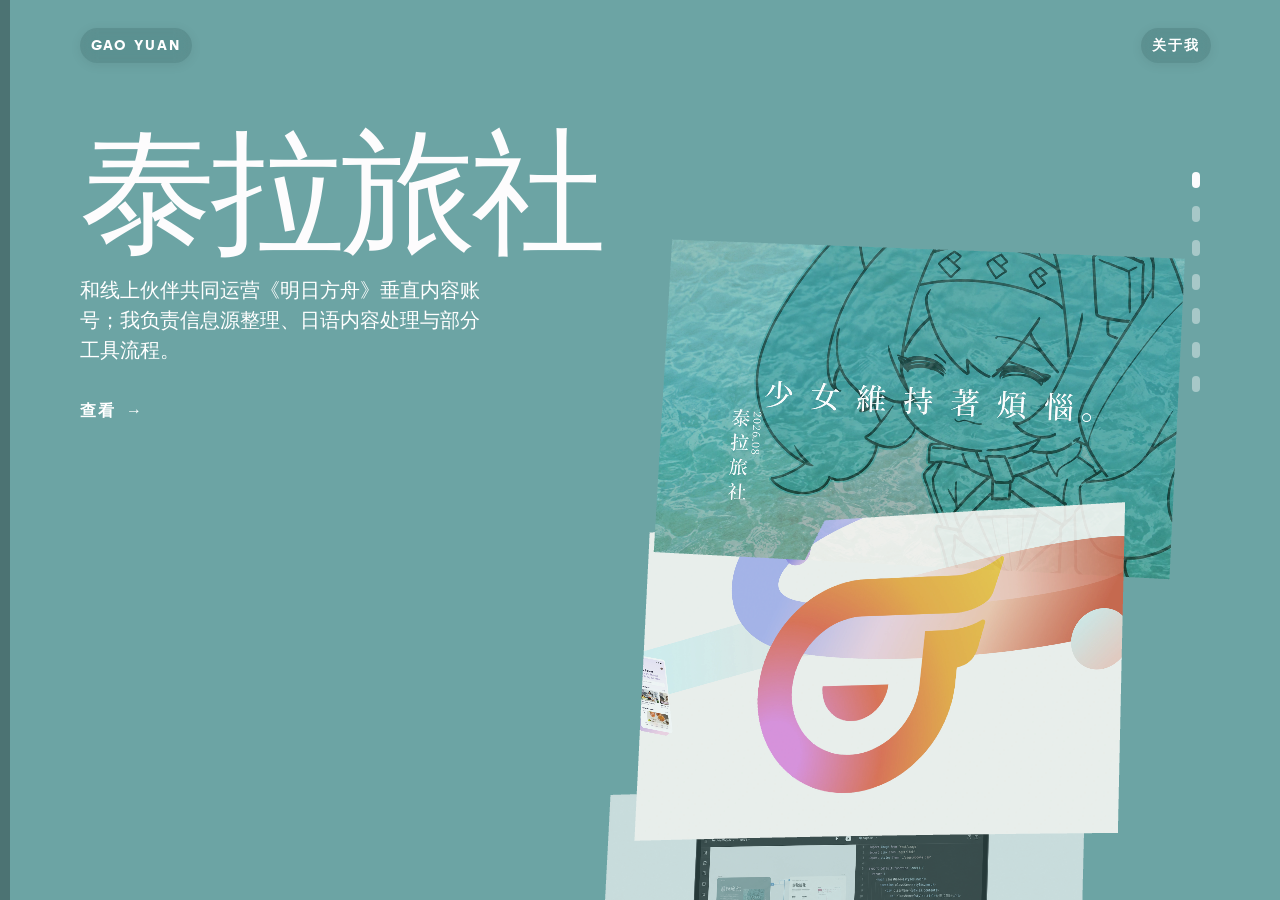
==== commit ec987036: "deploy: fix detail page images (webp reference mismatch)" ====
--- a/index.html
+++ b/index.html
@@ -1 +1 @@
-<!DOCTYPE html><html lang="zh-CN"><head><meta charSet="utf-8"/><meta name="viewport" content="width=device-width, initial-scale=1"/><link rel="stylesheet" href="/_next/static/chunks/0y7lv86co5_g-.css" data-precedence="next"/><link rel="preload" as="script" fetchPriority="low" href="/_next/static/chunks/1rpyum114dc60.js"/><script src="/_next/static/chunks/27jktro2p5rq9.js" async=""></script><script src="/_next/static/chunks/25o46h8mdjlrg.js" async=""></script><script src="/_next/static/chunks/1wxw8ny0hl5xh.js" async=""></script><script src="/_next/static/chunks/turbopack-0q07ub5x_xbu-.js" async=""></script><script src="/_next/static/chunks/05-c3ty_6dwfk.js" async=""></script><script src="/_next/static/chunks/14mrh2-p_w84d.js" async=""></script><script src="/_next/static/chunks/204h12e2amxmn.js" async=""></script><script src="/_next/static/chunks/3ep_qv69bd5wv.js" async=""></script><script src="/_next/static/chunks/17ynu-h28ql7l.js" async=""></script><title>高源的独立站简历</title><meta name="description" content="AI 时代的运营"/><meta name="author" content="GAO YUAN"/><meta name="keywords" content="高源,GAO YUAN,内容运营,增长运营,AI 工作流"/><meta name="creator" content="GAO YUAN"/><meta name="publisher" content="GAO YUAN"/><link rel="icon" href="/icon.svg"/><script src="/_next/static/chunks/0cz1d0mv5g_q7.js" noModule=""></script></head><body><div hidden=""><!--$--><!--/$--></div><div id="app"><!--$!--><template data-dgst="BAILOUT_TO_CLIENT_SIDE_RENDERING"></template><!--/$--><!--$--><!--/$--></div><div aria-hidden="true" data-cover-duration="1000" data-motion-overlay="" data-phase="idle" data-reveal-duration="0" data-total-duration="1000" style="--motion-color:#111111;--motion-text-color:#ffffff;color:#ffffff;inset:0;overflow:visible;pointer-events:none;position:fixed;z-index:1000"><div aria-hidden="true" data-motion-cover="" data-reduced-motion="false" style="--motion-cover-duration:0ms;background:#111111;clip-path:inset(0 0 0 100%);inset:0;opacity:0;position:absolute;transition:none;z-index:1"></div></div><script src="/_next/static/chunks/1rpyum114dc60.js" id="_R_" async=""></script><script>(self.__next_f=self.__next_f||[]).push([0])</script><script>self.__next_f.push([1,"1:\"$Sreact.fragment\"\n2:I[92130,[\"/_next/static/chunks/05-c3ty_6dwfk.js\",\"/_next/static/chunks/14mrh2-p_w84d.js\",\"/_next/static/chunks/204h12e2amxmn.js\"],\"MotionProvider\"]\n3:I[39756,[\"/_next/static/chunks/05-c3ty_6dwfk.js\",\"/_next/static/chunks/14mrh2-p_w84d.js\",\"/_next/static/chunks/204h12e2amxmn.js\"],\"default\"]\n4:I[37457,[\"/_next/static/chunks/05-c3ty_6dwfk.js\",\"/_next/static/chunks/14mrh2-p_w84d.js\",\"/_next/static/chunks/204h12e2amxmn.js\"],\"default\"]\n5:\"$Sreact.suspense\"\n6:I[79644,[\"/_next/static/chunks/05-c3ty_6dwfk.js\",\"/_next/static/chunks/14mrh2-p_w84d.js\",\"/_next/static/chunks/204h12e2amxmn.js\",\"/_next/static/chunks/3ep_qv69bd5wv.js\",\"/_next/static/chunks/17ynu-h28ql7l.js\"],\"PublicHome\"]\nb:I[68027,[\"/_next/static/chunks/05-c3ty_6dwfk.js\",\"/_next/static/chunks/14mrh2-p_w84d.js\",\"/_next/static/chunks/204h12e2amxmn.js\"],\"default\",1]\n:HL[\"/_next/static/chunks/0y7lv86co5_g-.css\",\"style\"]\n"])</script><script>self.__next_f.push([1,"0:{\"P\":null,\"c\":[\"\",\"\"],\"q\":\"\",\"i\":false,\"f\":[[[\"\",{\"children\":[\"__PAGE__\",{}]},\"$undefined\",\"$undefined\",16],[[\"$\",\"$1\",\"c\",{\"children\":[[[\"$\",\"link\",\"0\",{\"rel\":\"stylesheet\",\"href\":\"/_next/static/chunks/0y7lv86co5_g-.css\",\"precedence\":\"next\",\"crossOrigin\":\"$undefined\",\"nonce\":\"$undefined\"}],[\"$\",\"script\",\"script-0\",{\"src\":\"/_next/static/chunks/05-c3ty_6dwfk.js\",\"async\":true,\"nonce\":\"$undefined\"}],[\"$\",\"script\",\"script-1\",{\"src\":\"/_next/static/chunks/14mrh2-p_w84d.js\",\"async\":true,\"nonce\":\"$undefined\"}],[\"$\",\"script\",\"script-2\",{\"src\":\"/_next/static/chunks/204h12e2amxmn.js\",\"async\":true,\"nonce\":\"$undefined\"}]],[\"$\",\"html\",null,{\"lang\":\"zh-CN\",\"children\":[\"$\",\"body\",null,{\"children\":[\"$\",\"$L2\",null,{\"children\":[\"$\",\"div\",null,{\"id\":\"app\",\"children\":[\"$\",\"$L3\",null,{\"parallelRouterKey\":\"children\",\"error\":\"$undefined\",\"errorStyles\":\"$undefined\",\"errorScripts\":\"$undefined\",\"template\":[\"$\",\"$L4\",null,{}],\"templateStyles\":\"$undefined\",\"templateScripts\":\"$undefined\",\"notFound\":[[[\"$\",\"title\",null,{\"children\":\"404: This page could not be found.\"}],[\"$\",\"div\",null,{\"style\":{\"fontFamily\":\"system-ui,\\\"Segoe UI\\\",Roboto,Helvetica,Arial,sans-serif,\\\"Apple Color Emoji\\\",\\\"Segoe UI Emoji\\\"\",\"height\":\"100vh\",\"textAlign\":\"center\",\"display\":\"flex\",\"flexDirection\":\"column\",\"alignItems\":\"center\",\"justifyContent\":\"center\"},\"children\":[\"$\",\"div\",null,{\"children\":[[\"$\",\"style\",null,{\"dangerouslySetInnerHTML\":{\"__html\":\"body{color:#000;background:#fff;margin:0}.next-error-h1{border-right:1px solid rgba(0,0,0,.3)}@media (prefers-color-scheme:dark){body{color:#fff;background:#000}.next-error-h1{border-right:1px solid rgba(255,255,255,.3)}}\"}}],[\"$\",\"h1\",null,{\"className\":\"next-error-h1\",\"style\":{\"display\":\"inline-block\",\"margin\":\"0 20px 0 0\",\"padding\":\"0 23px 0 0\",\"fontSize\":24,\"fontWeight\":500,\"verticalAlign\":\"top\",\"lineHeight\":\"49px\"},\"children\":404}],[\"$\",\"div\",null,{\"style\":{\"display\":\"inline-block\"},\"children\":[\"$\",\"h2\",null,{\"style\":{\"fontSize\":14,\"fontWeight\":400,\"lineHeight\":\"49px\",\"margin\":0},\"children\":\"This page could not be found.\"}]}]]}]}]],[]],\"forbidden\":\"$undefined\",\"unauthorized\":\"$undefined\"}]}]}]}]}]]}],{\"children\":[[\"$\",\"$1\",\"c\",{\"children\":[[\"$\",\"$5\",null,{\"fallback\":null,\"children\":[\"$\",\"$L6\",null,{\"about\":{\"href\":\"/about/\",\"color\":\"#1c1c1c\",\"textColor\":\"#ffffff\",\"title\":\"我是高源\",\"description\":{\"root\":{\"children\":[{\"children\":[{\"detail\":0,\"format\":0,\"mode\":\"normal\",\"style\":\"\",\"text\":\"欢迎您浏览我的个人独立站\",\"type\":\"text\",\"version\":1}],\"direction\":null,\"format\":\"\",\"indent\":0,\"type\":\"paragraph\",\"version\":1,\"textFormat\":0,\"textStyle\":\"\"}],\"direction\":null,\"format\":\"\",\"indent\":0,\"type\":\"root\",\"version\":1}},\"portrait\":{\"id\":\"385\",\"url\":\"/cms-media/29c50e0bfe43168dd75611c71b311621.webp\",\"alt\":\"X31wjBUAACcAizy3\"},\"socialLinks\":[{\"url\":\"。\",\"icon\":{\"url\":\"/cms-media/b2e92c77267383d10192933c2d4898b2.webp\",\"alt\":\"1\"}}]},\"aboutLabel\":\"关于我\",\"introMessage\":\"Whenever, wherever. We’re meant to work together\",\"openCaseStudyLabel\":\" 查看\",\"projects\":[{\"id\":\"1\",\"slug\":\"1\",\"status\":\"published\",\"displayTitle\":\"泰拉旅社\",\"description\":\"和线上伙伴共同运营《明日方舟》垂直内容账号；我负责信息源整理、日语内容处理与部分工具流程。\",\"displayTitleSize\":\"medium\",\"descriptionSize\":\"medium\",\"transitionMessage\":\"继续看一条内容怎样从分散信息走到发布。\",\"order\":1,\"colors\":{\"primary\":\"#6CA4A4\",\"secondary\":\"#FDFCFD\",\"textMode\":\"light\"},\"showcase\":{\"thumbnail\":{\"id\":\"1\",\"url\":\"/cms-media/439FAE31-5AEF-4EFA-862E-C268F0C917F0.webp\",\"alt\":\"Y9D8zRAAAMHkvpg2\",\"mimeType\":\"image/webp\",\"width\":1595,\"height\":986,\"duration\":\"$undefined\"},\"previewVideo\":\"$undefined\",\"previewFrames\":[]},\"detail\":{\"enabled\":true,\"heroTitle\":\"泰拉旅社\",\"heroTitleSize\":\"small\",\"heroDescription\":\"和线上伙伴共同运营《明日方舟》垂直内容账号；我负责信息源整理、日语内容处理与部分工具流程。\",\"heroDescriptionSize\":\"medium\",\"heroMedia\":\"$undefined\",\"intro\":{\"root\":{\"children\":[{\"children\":[{\"detail\":0,\"format\":1,\"mode\":\"normal\",\"style\":\"\",\"text\":\"泰拉旅社，是我\",\"type\":\"text\",\"version\":1},{\"detail\":0,\"format\":0,\"mode\":\"normal\",\"style\":\"\",\"text\":\"与线上伙伴从 0 共同建立的《明日方舟》垂直内容账号。\",\"type\":\"text\",\"version\":1}],\"direction\":null,\"format\":\"\",\"indent\":0,\"type\":\"heading\",\"version\":1,\"tag\":\"h3\"},{\"children\":[{\"detail\":0,\"format\":0,\"mode\":\"normal\",\"style\":\"\",\"text\":\"围绕游戏资料、海外内容、创作者作品与活动信息进行持续整理与发布。\",\"type\":\"text\",\"version\":1}],\"direction\":null,\"format\":\"\",\"indent\":0,\"type\":\"heading\",\"version\":1,\"tag\":\"h3\"}],\"direction\":null,\"format\":\"\",\"indent\":0,\"type\":\"root\",\"version\":1}},\"introSize\":\"medium\",\"sections\":[{\"id\":\"fun-section-1\",\"layout\":\"media-full\",\"media\":\"$undefined\",\"content\":{\"root\":{\"children\":[{\"children\":[{\"detail\":0,\"format\":0,\"mode\":\"normal\",\"style\":\"\",\"text\":\"账号目前数据\",\"type\":\"text\",\"version\":1}],\"direction\":null,\"format\":\"\",\"indent\":0,\"type\":\"paragraph\",\"version\":1,\"textFormat\":0,\"textStyle\":\"\"}],\"direction\":null,\"format\":\"\",\"indent\":0,\"type\":\"root\",\"version\":1}},\"fontSize\":\"xlarge\"},{\"id\":\"fun-section-2\",\"layout\":\"media-right\",\"media\":\"$undefined\",\"content\":{\"root\":{\"children\":[{\"children\":[{\"detail\":0,\"format\":0,\"mode\":\"normal\",\"style\":\"\",\"text\":\"We decided to start with a 4 profiles grid to let users only open profiles they are interested in and remove the guilt of passing on people. It also allowed us to be different from that usual one-card feed.\",\"type\":\"text\",\"version\":1}],\"direction\":null,\"format\":\"\",\"indent\":0,\"type\":\"paragraph\",\"version\":1,\"textFormat\":0,\"textStyle\":\"\"}],\"direction\":null,\"format\":\"\",\"indent\":0,\"type\":\"root\",\"version\":1}},\"fontSize\":\"medium\"},{\"id\":\"fun-section-3\",\"layout\":\"media-full\",\"media\":\"$undefined\",\"content\":{\"root\":{\"children\":[{\"children\":[{\"detail\":0,\"format\":0,\"mode\":\"normal\",\"style\":\"\",\"text\":\" If you liked a person you see a 💖, and it becomes a 🤞finger crossed to show that you are hoping that this like becomes a match. The 3D rotation is to show that you are \\\"passing\\\" on the people you didn't like.  \",\"type\":\"text\",\"version\":1}],\"direction\":null,\"format\":\"\",\"indent\":0,\"type\":\"paragraph\",\"version\":1,\"textFormat\":0,\"textStyle\":\"\"}],\"direction\":null,\"format\":\"\",\"indent\":0,\"type\":\"root\",\"version\":1}},\"fontSize\":\"medium\"}],\"legacyBlocks\":[]},\"seo\":{\"title\":\"泰拉旅社｜内容与信息源运营\",\"description\":\"与线上伙伴共同运营《明日方舟》垂直内容账号，记录信息源整理、跨语言内容处理和工具流程。\",\"image\":\"$undefined\"}},{\"id\":\"2\",\"slug\":\"2\",\"status\":\"published\",\"displayTitle\":\"码上飞\",\"description\":\"参与 AI 应用生成产品的社区活动、海外 Creator 筛选与合作跟进，负责整理反馈、同步进度并协调异常处理。\",\"displayTitleSize\":\"medium\",\"descriptionSize\":\"medium\",\"transitionMessage\":\"Robin Noguier\",\"order\":2,\"colors\":{\"primary\":\"#f5f8ff\",\"secondary\":\"#FC6A3B\",\"textMode\":\"dark\"},\"showcase\":{\"thumbnail\":{\"id\":\"68\",\"url\":\"/cms-media/98e1ec16c7359ebffdab7fbe82454f6a-1.webp\",\"alt\":\"X2o15xAAACQAizWg\",\"mimeType\":\"image/webp\",\"width\":2736,\"height\":1690,\"duration\":\"$undefined\"},\"previewVideo\":\"$undefined\",\"previewFrames\":[]},\"detail\":{\"enabled\":true,\"heroTitle\":\"$undefined\",\"heroTitleSize\":\"medium\",\"heroDescription\":\"参与 AI 应用生成产品的社区活动、海外 Creator 筛选与合作跟进，负责整理反馈、同步进度并协调异常处理。\",\"heroDescriptionSize\":\"medium\",\"heroMedia\":\"$undefined\",\"intro\":\"$undefined\",\"introSize\":\"medium\",\"sections\":[{\"id\":\"esperanto-section-1\",\"layout\":\"media-left\",\"media\":\"$undefined\",\"content\":{\"root\":{\"type\":\"root\",\"children\":[{\"children\":[{\"type\":\"text\",\"detail\":0,\"format\":0,\"mode\":\"normal\",\"style\":\"\",\"text\":\"2018 - Year Long Project\",\"version\":1}],\"direction\":null,\"format\":\"\",\"indent\":0,\"version\":1,\"type\":\"paragraph\",\"textFormat\":0,\"textStyle\":\"\"}],\"direction\":null,\"format\":\"\",\"indent\":0,\"version\":1}},\"fontSize\":\"medium\"},{\"id\":\"esperanto-section-2\",\"layout\":\"media-right\",\"media\":\"$undefined\",\"content\":{\"root\":{\"type\":\"root\",\"children\":[{\"children\":[{\"type\":\"text\",\"detail\":0,\"format\":0,\"mode\":\"normal\",\"style\":\"\",\"text\":\"I knew nothing about interviews so I started by learning more about journalism. I also read a ton of interviews about creatives to detect the common questions that I should avoid in order to be original.\",\"version\":1}],\"direction\":null,\"format\":\"\",\"indent\":0,\"version\":1,\"type\":\"paragraph\",\"textFormat\":0,\"textStyle\":\"\"}],\"direction\":null,\"format\":\"\",\"indent\":0,\"version\":1}},\"fontSize\":\"medium\"},{\"id\":\"esperanto-section-3\",\"layout\":\"media-full\",\"media\":\"$undefined\",\"content\":{\"root\":{\"type\":\"root\",\"children\":[{\"children\":[{\"type\":\"text\",\"detail\":0,\"format\":0,\"mode\":\"normal\",\"style\":\"\",\"text\":\"I went to 16 different workplaces. I got to see from the inside how creative people work across the globe and I was able to connect with them in a personal way. It usually took half a day to meet, get a tour of the office, do the interview, and take the pictures. We often went to grab some food afterward.\",\"version\":1}],\"direction\":null,\"format\":\"\",\"indent\":0,\"version\":1,\"type\":\"paragraph\",\"textFormat\":0,\"textStyle\":\"\"}],\"direction\":null,\"format\":\"\",\"indent\":0,\"version\":1}},\"fontSize\":\"medium\"}],\"legacyBlocks\":[]},\"seo\":{\"title\":\"Esperanto | 高源的独立站简历\",\"description\":\"\",\"image\":\"$undefined\"}},{\"id\":\"3\",\"slug\":\"3\",\"status\":\"published\",\"displayTitle\":\"独立站\",\"description\":\"本网站是我在基本不了解网站开发的情况下，只用了两周就从 0 开始自学完成（鼠标停留在最右侧可以快速切换哦）\",\"displayTitleSize\":\"medium\",\"descriptionSize\":\"medium\",\"transitionMessage\":\"Robin Noguier\",\"order\":3,\"colors\":{\"primary\":\"#DDE1E3\",\"secondary\":\"#201C1C\",\"textMode\":\"light\"},\"showcase\":{\"thumbnail\":{\"id\":\"138\",\"url\":\"/cms-media/f7bffb19d62dc6d98b8dd1f225bd13e9.webp\",\"alt\":\"Y0cBLBEAAB4AZPe7\",\"mimeType\":\"image/webp\",\"width\":2732,\"height\":1688,\"duration\":\"$undefined\"},\"previewVideo\":\"$undefined\",\"previewFrames\":[]},\"detail\":{\"enabled\":true,\"heroTitle\":\"$undefined\",\"heroTitleSize\":\"medium\",\"heroDescription\":\"这是一个面向求职场景的个人作品集网站，用来呈现项目过程、工作方法和我在协作中的具体职责。\",\"heroDescriptionSize\":\"medium\",\"heroMedia\":\"$undefined\",\"intro\":\"$undefined\",\"introSize\":\"medium\",\"sections\":[{\"id\":\"blurr-section-1\",\"layout\":\"media-left\",\"media\":\"$undefined\",\"content\":{\"root\":{\"children\":[{\"children\":[{\"detail\":0,\"format\":0,\"mode\":\"normal\",\"style\":\"\",\"text\":\"September 2019 - September 2022 \",\"type\":\"text\",\"version\":1}],\"direction\":null,\"format\":\"\",\"indent\":0,\"type\":\"paragraph\",\"version\":1,\"textFormat\":0,\"textStyle\":\"\"}],\"direction\":null,\"format\":\"\",\"indent\":0,\"type\":\"root\",\"version\":1}},\"fontSize\":\"medium\"},{\"id\":\"blurr-section-2\",\"layout\":\"media-right\",\"media\":\"$undefined\",\"content\":{\"root\":{\"children\":[{\"children\":[{\"detail\":0,\"format\":0,\"mode\":\"normal\",\"style\":\"\",\"text\":\"The goal of the homepage was to put the spotlight on NFTs, collections and clubs.\",\"type\":\"text\",\"version\":1}],\"direction\":null,\"format\":\"\",\"indent\":0,\"type\":\"paragraph\",\"version\":1,\"textFormat\":0,\"textStyle\":\"\"}],\"direction\":null,\"format\":\"\",\"indent\":0,\"type\":\"root\",\"version\":1}},\"fontSize\":\"medium\"},{\"id\":\"blurr-section-3\",\"layout\":\"media-full\",\"media\":\"$undefined\",\"content\":{\"root\":{\"children\":[{\"children\":[{\"detail\":0,\"format\":0,\"mode\":\"normal\",\"style\":\"\",\"text\":\"Creating NFTs is not a walk in the park in most websites. We had to make sure we solved that problem.\",\"type\":\"text\",\"version\":1}],\"direction\":null,\"format\":\"\",\"indent\":0,\"type\":\"paragraph\",\"version\":1,\"textFormat\":0,\"textStyle\":\"\"}],\"direction\":null,\"format\":\"\",\"indent\":0,\"type\":\"root\",\"version\":1}},\"fontSize\":\"medium\"}],\"legacyBlocks\":[]},\"seo\":{\"title\":\"Blurr | 高源的独立站简历\",\"description\":\"\",\"image\":\"$undefined\"}},{\"id\":\"4\",\"slug\":\"4\",\"status\":\"published\",\"displayTitle\":\"智谱\",\"description\":\"在智谱的运营实习中，我学会了把重复任务固化为 skill，而我则负责检查与落地，让 AI 工作流融入所有工作\",\"displayTitleSize\":\"medium\",\"descriptionSize\":\"medium\",\"transitionMessage\":\"Robin Noguier\",\"order\":4,\"colors\":{\"primary\":\"#000000\",\"secondary\":\"#1958F6\",\"textMode\":\"light\"},\"showcase\":{\"thumbnail\":{\"id\":\"173\",\"url\":\"/cms-media/2d8a0786c32e494d4674fe11ea4a65a4.webp\",\"alt\":\"Xuj7nREAACAAR4Ic\",\"mimeType\":\"image/webp\",\"width\":2732,\"height\":1688,\"duration\":\"$undefined\"},\"previewVideo\":\"$undefined\",\"previewFrames\":[]},\"detail\":{\"enabled\":true,\"heroTitle\":\"$undefined\",\"heroTitleSize\":\"medium\",\"heroDescription\":\"在智谱的新媒体运营岗位中，我主要负责把既定方案拆成执行步骤，并完成用户群触达、问题回复等日常工作。任务重复之后，我开始把审核要求整理成规则，让 AI 先处理机械部分，再由我检查和落地。\",\"heroDescriptionSize\":\"medium\",\"heroMedia\":\"$undefined\",\"intro\":\"$undefined\",\"introSize\":\"medium\",\"sections\":[{\"id\":\"ueno-section-1\",\"layout\":\"media-left\",\"media\":\"$undefined\",\"content\":{\"root\":{\"type\":\"root\",\"children\":[{\"children\":[{\"type\":\"text\",\"detail\":0,\"format\":0,\"mode\":\"normal\",\"style\":\"\",\"text\":\"2015 - 2018\",\"version\":1}],\"direction\":null,\"format\":\"\",\"indent\":0,\"version\":1,\"type\":\"paragraph\",\"textFormat\":0,\"textStyle\":\"\"}],\"direction\":null,\"format\":\"\",\"indent\":0,\"version\":1}},\"fontSize\":\"medium\"},{\"id\":\"ueno-section-2\",\"layout\":\"media-right\",\"media\":\"$undefined\",\"content\":{\"root\":{\"type\":\"root\",\"children\":[{\"children\":[{\"type\":\"text\",\"detail\":0,\"format\":0,\"mode\":\"normal\",\"style\":\"\",\"text\":\"Along with the Ueno design team, we came up with a brand that will stand out from the crowd. We did so by having a recognizable wordmark, voice, color palette, illustrations and strong values. \",\"version\":1}],\"direction\":null,\"format\":\"\",\"indent\":0,\"version\":1,\"type\":\"paragraph\",\"textFormat\":0,\"textStyle\":\"\"}],\"direction\":null,\"format\":\"\",\"indent\":0,\"version\":1}},\"fontSize\":\"medium\"},{\"id\":\"ueno-section-3\",\"layout\":\"media-full\",\"media\":\"$undefined\",\"content\":{\"root\":{\"type\":\"root\",\"children\":[{\"children\":[{\"type\":\"text\",\"detail\":0,\"format\":0,\"mode\":\"normal\",\"style\":\"\",\"text\":\" \",\"version\":1}],\"direction\":null,\"format\":\"\",\"indent\":0,\"version\":1,\"type\":\"paragraph\",\"textFormat\":0,\"textStyle\":\"\"}],\"direction\":null,\"format\":\"\",\"indent\":0,\"version\":1}},\"fontSize\":\"medium\"}],\"legacyBlocks\":[]},\"seo\":{\"title\":\"智谱｜AI 辅助运营\",\"description\":\"在智谱的新媒体运营岗位中，我把重复审核要求整理成规则，让 AI 先补执行步骤，再由我检查和落地。\",\"image\":\"$undefined\"}},{\"id\":\"5\",\"slug\":\"5\",\"status\":\"published\",\"displayTitle\":\"技能\",\"description\":\"在最终进入运营岗前，我曾考虑过许多岗位，这段职业探索期让我掌握了许多技能\",\"displayTitleSize\":\"medium\",\"descriptionSize\":\"medium\",\"transitionMessage\":\"Back\",\"order\":5,\"colors\":{\"primary\":\"#015a62\",\"secondary\":\"#ccba8e\",\"textMode\":\"light\"},\"showcase\":{\"thumbnail\":{\"id\":\"215\",\"url\":\"/cms-media/59df5f6c0a06645108ca70f1bc1557a7.webp\",\"alt\":\"Y1Fg_xEAABkXknXn\",\"mimeType\":\"image/webp\",\"width\":2732,\"height\":1688,\"duration\":\"$undefined\"},\"previewVideo\":\"$undefined\",\"previewFrames\":[]},\"detail\":{\"enabled\":true,\"heroTitle\":\"$undefined\",\"heroTitleSize\":\"medium\",\"heroDescription\":\"Describing the flow of athletes receiving their Airbnb credits for the next Olympic games. Also introducing the flow for creating an interview for each Olympian.\",\"heroDescriptionSize\":\"medium\",\"heroMedia\":\"$undefined\",\"intro\":\"$undefined\",\"introSize\":\"medium\",\"sections\":[{\"id\":\"airbnb-section-1\",\"layout\":\"media-left\",\"media\":\"$undefined\",\"content\":{\"root\":{\"type\":\"root\",\"children\":[{\"children\":[{\"type\":\"text\",\"detail\":0,\"format\":0,\"mode\":\"normal\",\"style\":\"\",\"text\":\"When working for a client like Airbnb, it is obvious that you will have to follow their nicely done design system. \",\"version\":1}],\"direction\":null,\"format\":\"\",\"indent\":0,\"version\":1,\"type\":\"paragraph\",\"textFormat\":0,\"textStyle\":\"\"}],\"direction\":null,\"format\":\"\",\"indent\":0,\"version\":1}},\"fontSize\":\"medium\"},{\"id\":\"airbnb-section-3\",\"layout\":\"media-full\",\"media\":\"$undefined\",\"content\":{\"root\":{\"type\":\"root\",\"children\":[{\"children\":[{\"type\":\"text\",\"detail\":0,\"format\":0,\"mode\":\"normal\",\"style\":\"\",\"text\":\" \",\"version\":1}],\"direction\":null,\"format\":\"\",\"indent\":0,\"version\":1,\"type\":\"paragraph\",\"textFormat\":0,\"textStyle\":\"\"}],\"direction\":null,\"format\":\"\",\"indent\":0,\"version\":1}},\"fontSize\":\"medium\"}],\"legacyBlocks\":[]},\"seo\":{\"title\":\"Airbnb | 高源的独立站简历\",\"description\":\"\",\"image\":\"$undefined\"}},{\"id\":\"6\",\"slug\":\"6\",\"status\":\"published\",\"displayTitle\":\"校园\",\"description\":\"我的校园是在社团工作与图书馆中度过的，这些宝贵的执行经历让我学会了许多\",\"displayTitleSize\":\"medium\",\"descriptionSize\":\"medium\",\"transitionMessage\":\"Robin Noguier\",\"order\":6,\"colors\":{\"primary\":\"#E9E7E3\",\"secondary\":\"#ff6f64\",\"textMode\":\"dark\"},\"showcase\":{\"thumbnail\":{\"id\":\"249\",\"url\":\"/cms-media/D311D6FA-61ED-45E8-9AE6-20F9B2B9D3B9.webp\",\"alt\":\"X2RuLxAAACMAcV6X\",\"mimeType\":\"image/webp\",\"width\":1672,\"height\":941,\"duration\":\"$undefined\"},\"previewVideo\":\"$undefined\",\"previewFrames\":[]},\"detail\":{\"enabled\":true,\"heroTitle\":\"$undefined\",\"heroTitleSize\":\"medium\",\"heroDescription\":\"With Factor SF I created a marketing site introducing Google Express’s voice activated shopping.\",\"heroDescriptionSize\":\"medium\",\"heroMedia\":\"$undefined\",\"intro\":\"$undefined\",\"introSize\":\"medium\",\"sections\":[{\"id\":\"google-section-1\",\"layout\":\"media-left\",\"media\":\"$undefined\",\"content\":{\"root\":{\"children\":[{\"children\":[{\"detail\":0,\"format\":0,\"mode\":\"normal\",\"style\":\"\",\"text\":\"December 2017\",\"type\":\"text\",\"version\":1}],\"direction\":null,\"format\":\"\",\"indent\":0,\"type\":\"paragraph\",\"version\":1,\"textFormat\":0,\"textStyle\":\"\"}],\"direction\":null,\"format\":\"\",\"indent\":0,\"type\":\"root\",\"version\":1}},\"fontSize\":\"medium\"},{\"id\":\"google-section-2\",\"layout\":\"media-right\",\"media\":\"$undefined\",\"content\":{\"root\":{\"children\":[{\"children\":[{\"detail\":0,\"format\":0,\"mode\":\"normal\",\"style\":\"\",\"text\":\"We tried to innovate in terms of concept and animations but we needed to respect Google’s guidelines to make sure we were not breaking any of their design system’s rules.\",\"type\":\"text\",\"version\":1}],\"direction\":null,\"format\":\"\",\"indent\":0,\"type\":\"paragraph\",\"version\":1,\"textFormat\":0,\"textStyle\":\"\"}],\"direction\":null,\"format\":\"\",\"indent\":0,\"type\":\"root\",\"version\":1}},\"fontSize\":\"medium\"},{\"id\":\"google-section-3\",\"layout\":\"media-full\",\"media\":\"$undefined\",\"content\":{\"root\":{\"type\":\"root\",\"children\":[{\"children\":[{\"type\":\"text\",\"detail\":0,\"format\":0,\"mode\":\"normal\",\"style\":\"\",\"text\":\" \",\"version\":1}],\"direction\":null,\"format\":\"\",\"indent\":0,\"version\":1,\"type\":\"paragraph\",\"textFormat\":0,\"textStyle\":\"\"}],\"direction\":null,\"format\":\"\",\"indent\":0,\"version\":1}},\"fontSize\":\"medium\"}],\"legacyBlocks\":[]},\"seo\":{\"title\":\"校园 | 高源的独立站简历\",\"description\":\"\",\"image\":\"$undefined\"}},{\"id\":\"8\",\"slug\":\"8\",\"status\":\"published\",\"displayTitle\":\"结语\",\"description\":\"感谢您看到这里！如果您还没看右上角的关于我，可以看完后再阅读本条～\",\"displayTitleSize\":\"medium\",\"descriptionSize\":\"medium\",\"transitionMessage\":\"Robin Noguier\",\"order\":8,\"colors\":{\"primary\":\"#ffffff\",\"secondary\":\"#000000\",\"textMode\":\"light\"},\"showcase\":{\"thumbnail\":{\"id\":\"308\",\"url\":\"/cms-media/538B61A8-32C9-432C-B948-7F7C06934B86.webp\",\"alt\":\"XuOrYxAAACIAhRbF\",\"mimeType\":\"image/webp\",\"width\":1536,\"height\":1024,\"duration\":\"$undefined\"},\"previewVideo\":\"$undefined\",\"previewFrames\":[]},\"detail\":{\"enabled\":true,\"heroTitle\":\"$undefined\",\"heroTitleSize\":\"medium\",\"heroDescription\":\"With Russian photographer Elena Iv-Skaya, I created a portfolio that matches her rich and colorful style.\",\"heroDescriptionSize\":\"medium\",\"heroMedia\":\"$undefined\",\"intro\":\"$undefined\",\"introSize\":\"medium\",\"sections\":[{\"id\":\"iv-skaya-section-1\",\"layout\":\"media-left\",\"media\":\"$undefined\",\"content\":{\"root\":{\"children\":[{\"children\":[{\"detail\":0,\"format\":0,\"mode\":\"normal\",\"style\":\"\",\"text\":\"2019\",\"type\":\"text\",\"version\":1}],\"direction\":null,\"format\":\"\",\"indent\":0,\"type\":\"paragraph\",\"version\":1,\"textFormat\":0,\"textStyle\":\"\"}],\"direction\":null,\"format\":\"\",\"indent\":0,\"type\":\"root\",\"version\":1}},\"fontSize\":\"medium\"},{\"id\":\"iv-skaya-section-2\",\"layout\":\"media-right\",\"media\":\"$undefined\",\"content\":{\"root\":{\"children\":[{\"children\":[{\"detail\":0,\"format\":0,\"mode\":\"normal\",\"style\":\"\",\"text\":\"The design needed to be as elegant and clean as possible. I chose a serif font that felt like one you’d see in a fashion newspaper, and plenty of negative space ensures that the pictures do not fight with each other for attention. I also used very muted colors to keep the focus on the saturated ones in Elena’s photos.\",\"type\":\"text\",\"version\":1}],\"direction\":null,\"format\":\"\",\"indent\":0,\"type\":\"paragraph\",\"version\":1,\"textFormat\":0,\"textStyle\":\"\"}],\"direction\":null,\"format\":\"\",\"indent\":0,\"type\":\"root\",\"version\":1}},\"fontSize\":\"medium\"}],\"legacyBlocks\":[]},\"seo\":{\"title\":\"结语 | 高源的独立站简历\",\"description\":\"\",\"image\":\"$undefined\"}}]}]}],[\"$L7\",\"$L8\"],\"$L9\"]}],{},null,false,null]},null,false,null],\"$La\",false]],\"m\":\"$undefined\",\"G\":[\"$b\",[\"$Lc\"]],\"S\":true,\"h\":null,\"s\":\"$undefined\",\"l\":\"$undefined\",\"p\":\"$undefined\",\"d\":\"$undefined\",\"b\":\"BNgCcBwOxuPx0ZaoxutM9\"}\n"])</script><script>self.__next_f.push([1,"d:I[97367,[\"/_next/static/chunks/05-c3ty_6dwfk.js\",\"/_next/static/chunks/14mrh2-p_w84d.js\",\"/_next/static/chunks/204h12e2amxmn.js\"],\"OutletBoundary\"]\nf:I[97367,[\"/_next/static/chunks/05-c3ty_6dwfk.js\",\"/_next/static/chunks/14mrh2-p_w84d.js\",\"/_next/static/chunks/204h12e2amxmn.js\"],\"ViewportBoundary\"]\n11:I[97367,[\"/_next/static/chunks/05-c3ty_6dwfk.js\",\"/_next/static/chunks/14mrh2-p_w84d.js\",\"/_next/static/chunks/204h12e2amxmn.js\"],\"MetadataBoundary\"]\n7:[\"$\",\"script\",\"script-0\",{\"src\":\"/_next/static/chunks/3ep_qv69bd5wv.js\",\"async\":true,\"nonce\":\"$undefined\"}]\n8:[\"$\",\"script\",\"script-1\",{\"src\":\"/_next/static/chunks/17ynu-h28ql7l.js\",\"async\":true,\"nonce\":\"$undefined\"}]\n9:[\"$\",\"$Ld\",null,{\"children\":[\"$\",\"$5\",null,{\"name\":\"Next.MetadataOutlet\",\"children\":\"$@e\"}]}]\na:[\"$\",\"$1\",\"h\",{\"children\":[null,[\"$\",\"$Lf\",null,{\"children\":\"$L10\"}],[\"$\",\"div\",null,{\"hidden\":true,\"children\":[\"$\",\"$L11\",null,{\"children\":[\"$\",\"$5\",null,{\"name\":\"Next.Metadata\",\"children\":\"$L12\"}]}]}],null]}]\nc:[\"$\",\"link\",\"0\",{\"rel\":\"stylesheet\",\"href\":\"/_next/static/chunks/0y7lv86co5_g-.css\",\"precedence\":\"next\",\"crossOrigin\":\"$undefined\",\"nonce\":\"$undefined\"}]\n"])</script><script>self.__next_f.push([1,"10:[[\"$\",\"meta\",\"0\",{\"charSet\":\"utf-8\"}],[\"$\",\"meta\",\"1\",{\"name\":\"viewport\",\"content\":\"width=device-width, initial-scale=1\"}]]\n"])</script><script>self.__next_f.push([1,"13:I[27201,[\"/_next/static/chunks/05-c3ty_6dwfk.js\",\"/_next/static/chunks/14mrh2-p_w84d.js\",\"/_next/static/chunks/204h12e2amxmn.js\"],\"IconMark\"]\ne:null\n12:[[\"$\",\"title\",\"0\",{\"children\":\"高源的独立站简历\"}],[\"$\",\"meta\",\"1\",{\"name\":\"description\",\"content\":\"AI 时代的运营\"}],[\"$\",\"meta\",\"2\",{\"name\":\"author\",\"content\":\"GAO YUAN\"}],[\"$\",\"meta\",\"3\",{\"name\":\"keywords\",\"content\":\"高源,GAO YUAN,内容运营,增长运营,AI 工作流\"}],[\"$\",\"meta\",\"4\",{\"name\":\"creator\",\"content\":\"GAO YUAN\"}],[\"$\",\"meta\",\"5\",{\"name\":\"publisher\",\"content\":\"GAO YUAN\"}],[\"$\",\"link\",\"6\",{\"rel\":\"icon\",\"href\":\"/icon.svg\"}],[\"$\",\"$L13\",\"7\",{}]]\n"])</script></body></html>+<!DOCTYPE html><html lang="zh-CN"><head><meta charSet="utf-8"/><meta name="viewport" content="width=device-width, initial-scale=1"/><link rel="stylesheet" href="/_next/static/chunks/0y7lv86co5_g-.css" data-precedence="next"/><link rel="preload" as="script" fetchPriority="low" href="/_next/static/chunks/1rpyum114dc60.js"/><script src="/_next/static/chunks/27jktro2p5rq9.js" async=""></script><script src="/_next/static/chunks/25o46h8mdjlrg.js" async=""></script><script src="/_next/static/chunks/1wxw8ny0hl5xh.js" async=""></script><script src="/_next/static/chunks/turbopack-0q07ub5x_xbu-.js" async=""></script><script src="/_next/static/chunks/05-c3ty_6dwfk.js" async=""></script><script src="/_next/static/chunks/14mrh2-p_w84d.js" async=""></script><script src="/_next/static/chunks/204h12e2amxmn.js" async=""></script><script src="/_next/static/chunks/3ep_qv69bd5wv.js" async=""></script><script src="/_next/static/chunks/17ynu-h28ql7l.js" async=""></script><title>高源的独立站简历</title><meta name="description" content="AI 时代的运营"/><meta name="author" content="GAO YUAN"/><meta name="keywords" content="高源,GAO YUAN,内容运营,增长运营,AI 工作流"/><meta name="creator" content="GAO YUAN"/><meta name="publisher" content="GAO YUAN"/><link rel="icon" href="/icon.svg"/><script src="/_next/static/chunks/0cz1d0mv5g_q7.js" noModule=""></script></head><body><div hidden=""><!--$--><!--/$--></div><div id="app"><!--$!--><template data-dgst="BAILOUT_TO_CLIENT_SIDE_RENDERING"></template><!--/$--><!--$--><!--/$--></div><div aria-hidden="true" data-cover-duration="1000" data-motion-overlay="" data-phase="idle" data-reveal-duration="0" data-total-duration="1000" style="--motion-color:#111111;--motion-text-color:#ffffff;color:#ffffff;inset:0;overflow:visible;pointer-events:none;position:fixed;z-index:1000"><div aria-hidden="true" data-motion-cover="" data-reduced-motion="false" style="--motion-cover-duration:0ms;background:#111111;clip-path:inset(0 0 0 100%);inset:0;opacity:0;position:absolute;transition:none;z-index:1"></div></div><script src="/_next/static/chunks/1rpyum114dc60.js" id="_R_" async=""></script><script>(self.__next_f=self.__next_f||[]).push([0])</script><script>self.__next_f.push([1,"1:\"$Sreact.fragment\"\n2:I[92130,[\"/_next/static/chunks/05-c3ty_6dwfk.js\",\"/_next/static/chunks/14mrh2-p_w84d.js\",\"/_next/static/chunks/204h12e2amxmn.js\"],\"MotionProvider\"]\n3:I[39756,[\"/_next/static/chunks/05-c3ty_6dwfk.js\",\"/_next/static/chunks/14mrh2-p_w84d.js\",\"/_next/static/chunks/204h12e2amxmn.js\"],\"default\"]\n4:I[37457,[\"/_next/static/chunks/05-c3ty_6dwfk.js\",\"/_next/static/chunks/14mrh2-p_w84d.js\",\"/_next/static/chunks/204h12e2amxmn.js\"],\"default\"]\n5:\"$Sreact.suspense\"\n6:I[79644,[\"/_next/static/chunks/05-c3ty_6dwfk.js\",\"/_next/static/chunks/14mrh2-p_w84d.js\",\"/_next/static/chunks/204h12e2amxmn.js\",\"/_next/static/chunks/3ep_qv69bd5wv.js\",\"/_next/static/chunks/17ynu-h28ql7l.js\"],\"PublicHome\"]\nb:I[68027,[\"/_next/static/chunks/05-c3ty_6dwfk.js\",\"/_next/static/chunks/14mrh2-p_w84d.js\",\"/_next/static/chunks/204h12e2amxmn.js\"],\"default\",1]\n:HL[\"/_next/static/chunks/0y7lv86co5_g-.css\",\"style\"]\n"])</script><script>self.__next_f.push([1,"0:{\"P\":null,\"c\":[\"\",\"\"],\"q\":\"\",\"i\":false,\"f\":[[[\"\",{\"children\":[\"__PAGE__\",{}]},\"$undefined\",\"$undefined\",16],[[\"$\",\"$1\",\"c\",{\"children\":[[[\"$\",\"link\",\"0\",{\"rel\":\"stylesheet\",\"href\":\"/_next/static/chunks/0y7lv86co5_g-.css\",\"precedence\":\"next\",\"crossOrigin\":\"$undefined\",\"nonce\":\"$undefined\"}],[\"$\",\"script\",\"script-0\",{\"src\":\"/_next/static/chunks/05-c3ty_6dwfk.js\",\"async\":true,\"nonce\":\"$undefined\"}],[\"$\",\"script\",\"script-1\",{\"src\":\"/_next/static/chunks/14mrh2-p_w84d.js\",\"async\":true,\"nonce\":\"$undefined\"}],[\"$\",\"script\",\"script-2\",{\"src\":\"/_next/static/chunks/204h12e2amxmn.js\",\"async\":true,\"nonce\":\"$undefined\"}]],[\"$\",\"html\",null,{\"lang\":\"zh-CN\",\"children\":[\"$\",\"body\",null,{\"children\":[\"$\",\"$L2\",null,{\"children\":[\"$\",\"div\",null,{\"id\":\"app\",\"children\":[\"$\",\"$L3\",null,{\"parallelRouterKey\":\"children\",\"error\":\"$undefined\",\"errorStyles\":\"$undefined\",\"errorScripts\":\"$undefined\",\"template\":[\"$\",\"$L4\",null,{}],\"templateStyles\":\"$undefined\",\"templateScripts\":\"$undefined\",\"notFound\":[[[\"$\",\"title\",null,{\"children\":\"404: This page could not be found.\"}],[\"$\",\"div\",null,{\"style\":{\"fontFamily\":\"system-ui,\\\"Segoe UI\\\",Roboto,Helvetica,Arial,sans-serif,\\\"Apple Color Emoji\\\",\\\"Segoe UI Emoji\\\"\",\"height\":\"100vh\",\"textAlign\":\"center\",\"display\":\"flex\",\"flexDirection\":\"column\",\"alignItems\":\"center\",\"justifyContent\":\"center\"},\"children\":[\"$\",\"div\",null,{\"children\":[[\"$\",\"style\",null,{\"dangerouslySetInnerHTML\":{\"__html\":\"body{color:#000;background:#fff;margin:0}.next-error-h1{border-right:1px solid rgba(0,0,0,.3)}@media (prefers-color-scheme:dark){body{color:#fff;background:#000}.next-error-h1{border-right:1px solid rgba(255,255,255,.3)}}\"}}],[\"$\",\"h1\",null,{\"className\":\"next-error-h1\",\"style\":{\"display\":\"inline-block\",\"margin\":\"0 20px 0 0\",\"padding\":\"0 23px 0 0\",\"fontSize\":24,\"fontWeight\":500,\"verticalAlign\":\"top\",\"lineHeight\":\"49px\"},\"children\":404}],[\"$\",\"div\",null,{\"style\":{\"display\":\"inline-block\"},\"children\":[\"$\",\"h2\",null,{\"style\":{\"fontSize\":14,\"fontWeight\":400,\"lineHeight\":\"49px\",\"margin\":0},\"children\":\"This page could not be found.\"}]}]]}]}]],[]],\"forbidden\":\"$undefined\",\"unauthorized\":\"$undefined\"}]}]}]}]}]]}],{\"children\":[[\"$\",\"$1\",\"c\",{\"children\":[[\"$\",\"$5\",null,{\"fallback\":null,\"children\":[\"$\",\"$L6\",null,{\"about\":{\"href\":\"/about/\",\"color\":\"#1c1c1c\",\"textColor\":\"#ffffff\",\"title\":\"我是高源\",\"description\":{\"root\":{\"children\":[{\"children\":[{\"detail\":0,\"format\":0,\"mode\":\"normal\",\"style\":\"\",\"text\":\"欢迎您浏览我的个人独立站\",\"type\":\"text\",\"version\":1}],\"direction\":null,\"format\":\"\",\"indent\":0,\"type\":\"paragraph\",\"version\":1,\"textFormat\":0,\"textStyle\":\"\"}],\"direction\":null,\"format\":\"\",\"indent\":0,\"type\":\"root\",\"version\":1}},\"portrait\":{\"id\":\"385\",\"url\":\"/cms-media/29c50e0bfe43168dd75611c71b311621.webp\",\"alt\":\"X31wjBUAACcAizy3\"},\"socialLinks\":[{\"url\":\"。\",\"icon\":{\"url\":\"/cms-media/b2e92c77267383d10192933c2d4898b2.webp\",\"alt\":\"1\"}}]},\"aboutLabel\":\"关于我\",\"introMessage\":\"Whenever, wherever. We’re meant to work together\",\"openCaseStudyLabel\":\" 查看\",\"projects\":[{\"id\":\"1\",\"slug\":\"1\",\"status\":\"published\",\"displayTitle\":\"泰拉旅社\",\"description\":\"和线上伙伴共同运营《明日方舟》垂直内容账号；我负责信息源整理、日语内容处理与部分工具流程。\",\"displayTitleSize\":\"medium\",\"descriptionSize\":\"medium\",\"transitionMessage\":\"继续看一条内容怎样从分散信息走到发布。\",\"order\":1,\"colors\":{\"primary\":\"#6CA4A4\",\"secondary\":\"#FDFCFD\",\"textMode\":\"light\"},\"showcase\":{\"thumbnail\":{\"id\":\"1\",\"url\":\"/cms-media/439FAE31-5AEF-4EFA-862E-C268F0C917F0.webp\",\"alt\":\"Y9D8zRAAAMHkvpg2\",\"mimeType\":\"image/webp\",\"width\":1595,\"height\":986,\"duration\":\"$undefined\"},\"previewVideo\":\"$undefined\",\"previewFrames\":[]},\"detail\":{\"enabled\":true,\"heroTitle\":\"泰拉旅社\",\"heroTitleSize\":\"small\",\"heroDescription\":\"和线上伙伴共同运营《明日方舟》垂直内容账号；我负责信息源整理、日语内容处理与部分工具流程。\",\"heroDescriptionSize\":\"medium\",\"heroMedia\":\"$undefined\",\"intro\":{\"root\":{\"children\":[{\"children\":[{\"detail\":0,\"format\":1,\"mode\":\"normal\",\"style\":\"\",\"text\":\"泰拉旅社，是我\",\"type\":\"text\",\"version\":1},{\"detail\":0,\"format\":0,\"mode\":\"normal\",\"style\":\"\",\"text\":\"与线上伙伴从 0 共同建立的《明日方舟》垂直内容账号。\",\"type\":\"text\",\"version\":1}],\"direction\":null,\"format\":\"\",\"indent\":0,\"type\":\"heading\",\"version\":1,\"tag\":\"h3\"},{\"children\":[{\"detail\":0,\"format\":0,\"mode\":\"normal\",\"style\":\"\",\"text\":\"围绕游戏资料、海外内容、创作者作品与活动信息进行持续整理与发布。\",\"type\":\"text\",\"version\":1}],\"direction\":null,\"format\":\"\",\"indent\":0,\"type\":\"heading\",\"version\":1,\"tag\":\"h3\"}],\"direction\":null,\"format\":\"\",\"indent\":0,\"type\":\"root\",\"version\":1}},\"introSize\":\"medium\",\"sections\":[{\"id\":\"fun-section-1\",\"layout\":\"media-full\",\"media\":\"$undefined\",\"content\":{\"root\":{\"children\":[{\"children\":[{\"detail\":0,\"format\":0,\"mode\":\"normal\",\"style\":\"\",\"text\":\"账号目前数据\",\"type\":\"text\",\"version\":1}],\"direction\":null,\"format\":\"\",\"indent\":0,\"type\":\"paragraph\",\"version\":1,\"textFormat\":0,\"textStyle\":\"\"}],\"direction\":null,\"format\":\"\",\"indent\":0,\"type\":\"root\",\"version\":1}},\"fontSize\":\"xlarge\"},{\"id\":\"fun-section-2\",\"layout\":\"media-right\",\"media\":\"$undefined\",\"content\":{\"root\":{\"children\":[{\"children\":[{\"detail\":0,\"format\":0,\"mode\":\"normal\",\"style\":\"\",\"text\":\"We decided to start with a 4 profiles grid to let users only open profiles they are interested in and remove the guilt of passing on people. It also allowed us to be different from that usual one-card feed.\",\"type\":\"text\",\"version\":1}],\"direction\":null,\"format\":\"\",\"indent\":0,\"type\":\"paragraph\",\"version\":1,\"textFormat\":0,\"textStyle\":\"\"}],\"direction\":null,\"format\":\"\",\"indent\":0,\"type\":\"root\",\"version\":1}},\"fontSize\":\"medium\"},{\"id\":\"fun-section-3\",\"layout\":\"media-full\",\"media\":\"$undefined\",\"content\":{\"root\":{\"children\":[{\"children\":[{\"detail\":0,\"format\":0,\"mode\":\"normal\",\"style\":\"\",\"text\":\" If you liked a person you see a 💖, and it becomes a 🤞finger crossed to show that you are hoping that this like becomes a match. The 3D rotation is to show that you are \\\"passing\\\" on the people you didn't like.  \",\"type\":\"text\",\"version\":1}],\"direction\":null,\"format\":\"\",\"indent\":0,\"type\":\"paragraph\",\"version\":1,\"textFormat\":0,\"textStyle\":\"\"}],\"direction\":null,\"format\":\"\",\"indent\":0,\"type\":\"root\",\"version\":1}},\"fontSize\":\"medium\"}],\"legacyBlocks\":[]},\"seo\":{\"title\":\"泰拉旅社｜内容与信息源运营\",\"description\":\"与线上伙伴共同运营《明日方舟》垂直内容账号，记录信息源整理、跨语言内容处理和工具流程。\",\"image\":\"$undefined\"}},{\"id\":\"2\",\"slug\":\"2\",\"status\":\"published\",\"displayTitle\":\"码上飞\",\"description\":\"参与 AI 应用生成产品的社区活动、海外 Creator 筛选与合作跟进，负责整理反馈、同步进度并协调异常处理。\",\"displayTitleSize\":\"medium\",\"descriptionSize\":\"medium\",\"transitionMessage\":\"Robin Noguier\",\"order\":2,\"colors\":{\"primary\":\"#f5f8ff\",\"secondary\":\"#FC6A3B\",\"textMode\":\"dark\"},\"showcase\":{\"thumbnail\":{\"id\":\"68\",\"url\":\"/cms-media/98e1ec16c7359ebffdab7fbe82454f6a-1.webp\",\"alt\":\"X2o15xAAACQAizWg\",\"mimeType\":\"image/webp\",\"width\":2736,\"height\":1690,\"duration\":\"$undefined\"},\"previewVideo\":\"$undefined\",\"previewFrames\":[]},\"detail\":{\"enabled\":true,\"heroTitle\":\"$undefined\",\"heroTitleSize\":\"medium\",\"heroDescription\":\"参与 AI 应用生成产品的社区活动、海外 Creator 筛选与合作跟进，负责整理反馈、同步进度并协调异常处理。\",\"heroDescriptionSize\":\"medium\",\"heroMedia\":\"$undefined\",\"intro\":\"$undefined\",\"introSize\":\"medium\",\"sections\":[{\"id\":\"esperanto-section-1\",\"layout\":\"media-left\",\"media\":\"$undefined\",\"content\":{\"root\":{\"type\":\"root\",\"children\":[{\"children\":[{\"type\":\"text\",\"detail\":0,\"format\":0,\"mode\":\"normal\",\"style\":\"\",\"text\":\"2018 - Year Long Project\",\"version\":1}],\"direction\":null,\"format\":\"\",\"indent\":0,\"version\":1,\"type\":\"paragraph\",\"textFormat\":0,\"textStyle\":\"\"}],\"direction\":null,\"format\":\"\",\"indent\":0,\"version\":1}},\"fontSize\":\"medium\"},{\"id\":\"esperanto-section-2\",\"layout\":\"media-right\",\"media\":\"$undefined\",\"content\":{\"root\":{\"type\":\"root\",\"children\":[{\"children\":[{\"type\":\"text\",\"detail\":0,\"format\":0,\"mode\":\"normal\",\"style\":\"\",\"text\":\"I knew nothing about interviews so I started by learning more about journalism. I also read a ton of interviews about creatives to detect the common questions that I should avoid in order to be original.\",\"version\":1}],\"direction\":null,\"format\":\"\",\"indent\":0,\"version\":1,\"type\":\"paragraph\",\"textFormat\":0,\"textStyle\":\"\"}],\"direction\":null,\"format\":\"\",\"indent\":0,\"version\":1}},\"fontSize\":\"medium\"},{\"id\":\"esperanto-section-3\",\"layout\":\"media-full\",\"media\":\"$undefined\",\"content\":{\"root\":{\"type\":\"root\",\"children\":[{\"children\":[{\"type\":\"text\",\"detail\":0,\"format\":0,\"mode\":\"normal\",\"style\":\"\",\"text\":\"I went to 16 different workplaces. I got to see from the inside how creative people work across the globe and I was able to connect with them in a personal way. It usually took half a day to meet, get a tour of the office, do the interview, and take the pictures. We often went to grab some food afterward.\",\"version\":1}],\"direction\":null,\"format\":\"\",\"indent\":0,\"version\":1,\"type\":\"paragraph\",\"textFormat\":0,\"textStyle\":\"\"}],\"direction\":null,\"format\":\"\",\"indent\":0,\"version\":1}},\"fontSize\":\"medium\"}],\"legacyBlocks\":[]},\"seo\":{\"title\":\"Esperanto | 高源的独立站简历\",\"description\":\"\",\"image\":\"$undefined\"}},{\"id\":\"3\",\"slug\":\"3\",\"status\":\"published\",\"displayTitle\":\"独立站\",\"description\":\"本网站是我在基本不了解网站开发的情况下，只用了两周就从 0 开始自学完成（鼠标停留在最右侧可以快速切换哦）\",\"displayTitleSize\":\"medium\",\"descriptionSize\":\"medium\",\"transitionMessage\":\"Robin Noguier\",\"order\":3,\"colors\":{\"primary\":\"#DDE1E3\",\"secondary\":\"#201C1C\",\"textMode\":\"light\"},\"showcase\":{\"thumbnail\":{\"id\":\"138\",\"url\":\"/cms-media/f7bffb19d62dc6d98b8dd1f225bd13e9.webp\",\"alt\":\"Y0cBLBEAAB4AZPe7\",\"mimeType\":\"image/webp\",\"width\":2732,\"height\":1688,\"duration\":\"$undefined\"},\"previewVideo\":\"$undefined\",\"previewFrames\":[]},\"detail\":{\"enabled\":true,\"heroTitle\":\"$undefined\",\"heroTitleSize\":\"medium\",\"heroDescription\":\"这是一个面向求职场景的个人作品集网站，用来呈现项目过程、工作方法和我在协作中的具体职责。\",\"heroDescriptionSize\":\"medium\",\"heroMedia\":\"$undefined\",\"intro\":\"$undefined\",\"introSize\":\"medium\",\"sections\":[{\"id\":\"blurr-section-1\",\"layout\":\"media-left\",\"media\":\"$undefined\",\"content\":{\"root\":{\"children\":[{\"children\":[{\"detail\":0,\"format\":0,\"mode\":\"normal\",\"style\":\"\",\"text\":\"September 2019 - September 2022 \",\"type\":\"text\",\"version\":1}],\"direction\":null,\"format\":\"\",\"indent\":0,\"type\":\"paragraph\",\"version\":1,\"textFormat\":0,\"textStyle\":\"\"}],\"direction\":null,\"format\":\"\",\"indent\":0,\"type\":\"root\",\"version\":1}},\"fontSize\":\"medium\"},{\"id\":\"blurr-section-2\",\"layout\":\"media-right\",\"media\":\"$undefined\",\"content\":{\"root\":{\"children\":[{\"children\":[{\"detail\":0,\"format\":0,\"mode\":\"normal\",\"style\":\"\",\"text\":\"The goal of the homepage was to put the spotlight on NFTs, collections and clubs.\",\"type\":\"text\",\"version\":1}],\"direction\":null,\"format\":\"\",\"indent\":0,\"type\":\"paragraph\",\"version\":1,\"textFormat\":0,\"textStyle\":\"\"}],\"direction\":null,\"format\":\"\",\"indent\":0,\"type\":\"root\",\"version\":1}},\"fontSize\":\"medium\"},{\"id\":\"blurr-section-3\",\"layout\":\"media-full\",\"media\":\"$undefined\",\"content\":{\"root\":{\"children\":[{\"children\":[{\"detail\":0,\"format\":0,\"mode\":\"normal\",\"style\":\"\",\"text\":\"Creating NFTs is not a walk in the park in most websites. We had to make sure we solved that problem.\",\"type\":\"text\",\"version\":1}],\"direction\":null,\"format\":\"\",\"indent\":0,\"type\":\"paragraph\",\"version\":1,\"textFormat\":0,\"textStyle\":\"\"}],\"direction\":null,\"format\":\"\",\"indent\":0,\"type\":\"root\",\"version\":1}},\"fontSize\":\"medium\"}],\"legacyBlocks\":[]},\"seo\":{\"title\":\"Blurr | 高源的独立站简历\",\"description\":\"\",\"image\":\"$undefined\"}},{\"id\":\"4\",\"slug\":\"4\",\"status\":\"published\",\"displayTitle\":\"智谱\",\"description\":\"在智谱的运营实习中，我学会了把重复任务固化为 skill，而我则负责检查与落地，让 AI 工作流融入所有工作\",\"displayTitleSize\":\"medium\",\"descriptionSize\":\"medium\",\"transitionMessage\":\"Robin Noguier\",\"order\":4,\"colors\":{\"primary\":\"#000000\",\"secondary\":\"#1958F6\",\"textMode\":\"light\"},\"showcase\":{\"thumbnail\":{\"id\":\"173\",\"url\":\"/cms-media/2d8a0786c32e494d4674fe11ea4a65a4.webp\",\"alt\":\"Xuj7nREAACAAR4Ic\",\"mimeType\":\"image/webp\",\"width\":2732,\"height\":1688,\"duration\":\"$undefined\"},\"previewVideo\":\"$undefined\",\"previewFrames\":[]},\"detail\":{\"enabled\":true,\"heroTitle\":\"$undefined\",\"heroTitleSize\":\"medium\",\"heroDescription\":\"在智谱的新媒体运营岗位中，我主要负责把既定方案拆成执行步骤，并完成用户群触达、问题回复等日常工作。任务重复之后，我开始把审核要求整理成规则，让 AI 先处理机械部分，再由我检查和落地。\",\"heroDescriptionSize\":\"medium\",\"heroMedia\":\"$undefined\",\"intro\":\"$undefined\",\"introSize\":\"medium\",\"sections\":[{\"id\":\"ueno-section-1\",\"layout\":\"media-left\",\"media\":\"$undefined\",\"content\":{\"root\":{\"type\":\"root\",\"children\":[{\"children\":[{\"type\":\"text\",\"detail\":0,\"format\":0,\"mode\":\"normal\",\"style\":\"\",\"text\":\"2015 - 2018\",\"version\":1}],\"direction\":null,\"format\":\"\",\"indent\":0,\"version\":1,\"type\":\"paragraph\",\"textFormat\":0,\"textStyle\":\"\"}],\"direction\":null,\"format\":\"\",\"indent\":0,\"version\":1}},\"fontSize\":\"medium\"},{\"id\":\"ueno-section-2\",\"layout\":\"media-right\",\"media\":\"$undefined\",\"content\":{\"root\":{\"type\":\"root\",\"children\":[{\"children\":[{\"type\":\"text\",\"detail\":0,\"format\":0,\"mode\":\"normal\",\"style\":\"\",\"text\":\"Along with the Ueno design team, we came up with a brand that will stand out from the crowd. We did so by having a recognizable wordmark, voice, color palette, illustrations and strong values. \",\"version\":1}],\"direction\":null,\"format\":\"\",\"indent\":0,\"version\":1,\"type\":\"paragraph\",\"textFormat\":0,\"textStyle\":\"\"}],\"direction\":null,\"format\":\"\",\"indent\":0,\"version\":1}},\"fontSize\":\"medium\"},{\"id\":\"ueno-section-3\",\"layout\":\"media-full\",\"media\":\"$undefined\",\"content\":{\"root\":{\"type\":\"root\",\"children\":[{\"children\":[{\"type\":\"text\",\"detail\":0,\"format\":0,\"mode\":\"normal\",\"style\":\"\",\"text\":\" \",\"version\":1}],\"direction\":null,\"format\":\"\",\"indent\":0,\"version\":1,\"type\":\"paragraph\",\"textFormat\":0,\"textStyle\":\"\"}],\"direction\":null,\"format\":\"\",\"indent\":0,\"version\":1}},\"fontSize\":\"medium\"}],\"legacyBlocks\":[]},\"seo\":{\"title\":\"智谱｜AI 辅助运营\",\"description\":\"在智谱的新媒体运营岗位中，我把重复审核要求整理成规则，让 AI 先补执行步骤，再由我检查和落地。\",\"image\":\"$undefined\"}},{\"id\":\"5\",\"slug\":\"5\",\"status\":\"published\",\"displayTitle\":\"技能\",\"description\":\"在最终进入运营岗前，我曾考虑过许多岗位，这段职业探索期让我掌握了许多技能\",\"displayTitleSize\":\"medium\",\"descriptionSize\":\"medium\",\"transitionMessage\":\"Back\",\"order\":5,\"colors\":{\"primary\":\"#015a62\",\"secondary\":\"#ccba8e\",\"textMode\":\"light\"},\"showcase\":{\"thumbnail\":{\"id\":\"215\",\"url\":\"/cms-media/59df5f6c0a06645108ca70f1bc1557a7.webp\",\"alt\":\"Y1Fg_xEAABkXknXn\",\"mimeType\":\"image/webp\",\"width\":2732,\"height\":1688,\"duration\":\"$undefined\"},\"previewVideo\":\"$undefined\",\"previewFrames\":[]},\"detail\":{\"enabled\":true,\"heroTitle\":\"$undefined\",\"heroTitleSize\":\"medium\",\"heroDescription\":\"Describing the flow of athletes receiving their Airbnb credits for the next Olympic games. Also introducing the flow for creating an interview for each Olympian.\",\"heroDescriptionSize\":\"medium\",\"heroMedia\":\"$undefined\",\"intro\":\"$undefined\",\"introSize\":\"medium\",\"sections\":[{\"id\":\"airbnb-section-1\",\"layout\":\"media-left\",\"media\":\"$undefined\",\"content\":{\"root\":{\"type\":\"root\",\"children\":[{\"children\":[{\"type\":\"text\",\"detail\":0,\"format\":0,\"mode\":\"normal\",\"style\":\"\",\"text\":\"When working for a client like Airbnb, it is obvious that you will have to follow their nicely done design system. \",\"version\":1}],\"direction\":null,\"format\":\"\",\"indent\":0,\"version\":1,\"type\":\"paragraph\",\"textFormat\":0,\"textStyle\":\"\"}],\"direction\":null,\"format\":\"\",\"indent\":0,\"version\":1}},\"fontSize\":\"medium\"},{\"id\":\"airbnb-section-3\",\"layout\":\"media-full\",\"media\":\"$undefined\",\"content\":{\"root\":{\"type\":\"root\",\"children\":[{\"children\":[{\"type\":\"text\",\"detail\":0,\"format\":0,\"mode\":\"normal\",\"style\":\"\",\"text\":\" \",\"version\":1}],\"direction\":null,\"format\":\"\",\"indent\":0,\"version\":1,\"type\":\"paragraph\",\"textFormat\":0,\"textStyle\":\"\"}],\"direction\":null,\"format\":\"\",\"indent\":0,\"version\":1}},\"fontSize\":\"medium\"}],\"legacyBlocks\":[]},\"seo\":{\"title\":\"Airbnb | 高源的独立站简历\",\"description\":\"\",\"image\":\"$undefined\"}},{\"id\":\"6\",\"slug\":\"6\",\"status\":\"published\",\"displayTitle\":\"校园\",\"description\":\"我的校园是在社团工作与图书馆中度过的，这些宝贵的执行经历让我学会了许多\",\"displayTitleSize\":\"medium\",\"descriptionSize\":\"medium\",\"transitionMessage\":\"Robin Noguier\",\"order\":6,\"colors\":{\"primary\":\"#E9E7E3\",\"secondary\":\"#ff6f64\",\"textMode\":\"dark\"},\"showcase\":{\"thumbnail\":{\"id\":\"249\",\"url\":\"/cms-media/D311D6FA-61ED-45E8-9AE6-20F9B2B9D3B9.webp\",\"alt\":\"X2RuLxAAACMAcV6X\",\"mimeType\":\"image/webp\",\"width\":1672,\"height\":941,\"duration\":\"$undefined\"},\"previewVideo\":\"$undefined\",\"previewFrames\":[]},\"detail\":{\"enabled\":true,\"heroTitle\":\"$undefined\",\"heroTitleSize\":\"medium\",\"heroDescription\":\"With Factor SF I created a marketing site introducing Google Express’s voice activated shopping.\",\"heroDescriptionSize\":\"medium\",\"heroMedia\":\"$undefined\",\"intro\":\"$undefined\",\"introSize\":\"medium\",\"sections\":[{\"id\":\"google-section-1\",\"layout\":\"media-left\",\"media\":\"$undefined\",\"content\":{\"root\":{\"children\":[{\"children\":[{\"detail\":0,\"format\":0,\"mode\":\"normal\",\"style\":\"\",\"text\":\"December 2017\",\"type\":\"text\",\"version\":1}],\"direction\":null,\"format\":\"\",\"indent\":0,\"type\":\"paragraph\",\"version\":1,\"textFormat\":0,\"textStyle\":\"\"}],\"direction\":null,\"format\":\"\",\"indent\":0,\"type\":\"root\",\"version\":1}},\"fontSize\":\"medium\"},{\"id\":\"google-section-2\",\"layout\":\"media-right\",\"media\":\"$undefined\",\"content\":{\"root\":{\"children\":[{\"children\":[{\"detail\":0,\"format\":0,\"mode\":\"normal\",\"style\":\"\",\"text\":\"We tried to innovate in terms of concept and animations but we needed to respect Google’s guidelines to make sure we were not breaking any of their design system’s rules.\",\"type\":\"text\",\"version\":1}],\"direction\":null,\"format\":\"\",\"indent\":0,\"type\":\"paragraph\",\"version\":1,\"textFormat\":0,\"textStyle\":\"\"}],\"direction\":null,\"format\":\"\",\"indent\":0,\"type\":\"root\",\"version\":1}},\"fontSize\":\"medium\"},{\"id\":\"google-section-3\",\"layout\":\"media-full\",\"media\":\"$undefined\",\"content\":{\"root\":{\"type\":\"root\",\"children\":[{\"children\":[{\"type\":\"text\",\"detail\":0,\"format\":0,\"mode\":\"normal\",\"style\":\"\",\"text\":\" \",\"version\":1}],\"direction\":null,\"format\":\"\",\"indent\":0,\"version\":1,\"type\":\"paragraph\",\"textFormat\":0,\"textStyle\":\"\"}],\"direction\":null,\"format\":\"\",\"indent\":0,\"version\":1}},\"fontSize\":\"medium\"}],\"legacyBlocks\":[]},\"seo\":{\"title\":\"校园 | 高源的独立站简历\",\"description\":\"\",\"image\":\"$undefined\"}},{\"id\":\"8\",\"slug\":\"8\",\"status\":\"published\",\"displayTitle\":\"结语\",\"description\":\"感谢您看到这里！如果您还没看右上角的关于我，可以看完后再阅读本条～\",\"displayTitleSize\":\"medium\",\"descriptionSize\":\"medium\",\"transitionMessage\":\"Robin Noguier\",\"order\":8,\"colors\":{\"primary\":\"#ffffff\",\"secondary\":\"#000000\",\"textMode\":\"light\"},\"showcase\":{\"thumbnail\":{\"id\":\"308\",\"url\":\"/cms-media/538B61A8-32C9-432C-B948-7F7C06934B86.webp\",\"alt\":\"XuOrYxAAACIAhRbF\",\"mimeType\":\"image/webp\",\"width\":1536,\"height\":1024,\"duration\":\"$undefined\"},\"previewVideo\":\"$undefined\",\"previewFrames\":[]},\"detail\":{\"enabled\":true,\"heroTitle\":\"$undefined\",\"heroTitleSize\":\"medium\",\"heroDescription\":\"With Russian photographer Elena Iv-Skaya, I created a portfolio that matches her rich and colorful style.\",\"heroDescriptionSize\":\"medium\",\"heroMedia\":\"$undefined\",\"intro\":\"$undefined\",\"introSize\":\"medium\",\"sections\":[{\"id\":\"iv-skaya-section-1\",\"layout\":\"media-left\",\"media\":\"$undefined\",\"content\":{\"root\":{\"children\":[{\"children\":[{\"detail\":0,\"format\":0,\"mode\":\"normal\",\"style\":\"\",\"text\":\"2019\",\"type\":\"text\",\"version\":1}],\"direction\":null,\"format\":\"\",\"indent\":0,\"type\":\"paragraph\",\"version\":1,\"textFormat\":0,\"textStyle\":\"\"}],\"direction\":null,\"format\":\"\",\"indent\":0,\"type\":\"root\",\"version\":1}},\"fontSize\":\"medium\"},{\"id\":\"iv-skaya-section-2\",\"layout\":\"media-right\",\"media\":\"$undefined\",\"content\":{\"root\":{\"children\":[{\"children\":[{\"detail\":0,\"format\":0,\"mode\":\"normal\",\"style\":\"\",\"text\":\"The design needed to be as elegant and clean as possible. I chose a serif font that felt like one you’d see in a fashion newspaper, and plenty of negative space ensures that the pictures do not fight with each other for attention. I also used very muted colors to keep the focus on the saturated ones in Elena’s photos.\",\"type\":\"text\",\"version\":1}],\"direction\":null,\"format\":\"\",\"indent\":0,\"type\":\"paragraph\",\"version\":1,\"textFormat\":0,\"textStyle\":\"\"}],\"direction\":null,\"format\":\"\",\"indent\":0,\"type\":\"root\",\"version\":1}},\"fontSize\":\"medium\"}],\"legacyBlocks\":[]},\"seo\":{\"title\":\"结语 | 高源的独立站简历\",\"description\":\"\",\"image\":\"$undefined\"}}]}]}],[\"$L7\",\"$L8\"],\"$L9\"]}],{},null,false,null]},null,false,null],\"$La\",false]],\"m\":\"$undefined\",\"G\":[\"$b\",[\"$Lc\"]],\"S\":true,\"h\":null,\"s\":\"$undefined\",\"l\":\"$undefined\",\"p\":\"$undefined\",\"d\":\"$undefined\",\"b\":\"6hsnXq6wWXoW9CY1mq-Vs\"}\n"])</script><script>self.__next_f.push([1,"d:I[97367,[\"/_next/static/chunks/05-c3ty_6dwfk.js\",\"/_next/static/chunks/14mrh2-p_w84d.js\",\"/_next/static/chunks/204h12e2amxmn.js\"],\"OutletBoundary\"]\nf:I[97367,[\"/_next/static/chunks/05-c3ty_6dwfk.js\",\"/_next/static/chunks/14mrh2-p_w84d.js\",\"/_next/static/chunks/204h12e2amxmn.js\"],\"ViewportBoundary\"]\n11:I[97367,[\"/_next/static/chunks/05-c3ty_6dwfk.js\",\"/_next/static/chunks/14mrh2-p_w84d.js\",\"/_next/static/chunks/204h12e2amxmn.js\"],\"MetadataBoundary\"]\n7:[\"$\",\"script\",\"script-0\",{\"src\":\"/_next/static/chunks/3ep_qv69bd5wv.js\",\"async\":true,\"nonce\":\"$undefined\"}]\n8:[\"$\",\"script\",\"script-1\",{\"src\":\"/_next/static/chunks/17ynu-h28ql7l.js\",\"async\":true,\"nonce\":\"$undefined\"}]\n9:[\"$\",\"$Ld\",null,{\"children\":[\"$\",\"$5\",null,{\"name\":\"Next.MetadataOutlet\",\"children\":\"$@e\"}]}]\na:[\"$\",\"$1\",\"h\",{\"children\":[null,[\"$\",\"$Lf\",null,{\"children\":\"$L10\"}],[\"$\",\"div\",null,{\"hidden\":true,\"children\":[\"$\",\"$L11\",null,{\"children\":[\"$\",\"$5\",null,{\"name\":\"Next.Metadata\",\"children\":\"$L12\"}]}]}],null]}]\nc:[\"$\",\"link\",\"0\",{\"rel\":\"stylesheet\",\"href\":\"/_next/static/chunks/0y7lv86co5_g-.css\",\"precedence\":\"next\",\"crossOrigin\":\"$undefined\",\"nonce\":\"$undefined\"}]\n"])</script><script>self.__next_f.push([1,"10:[[\"$\",\"meta\",\"0\",{\"charSet\":\"utf-8\"}],[\"$\",\"meta\",\"1\",{\"name\":\"viewport\",\"content\":\"width=device-width, initial-scale=1\"}]]\n"])</script><script>self.__next_f.push([1,"13:I[27201,[\"/_next/static/chunks/05-c3ty_6dwfk.js\",\"/_next/static/chunks/14mrh2-p_w84d.js\",\"/_next/static/chunks/204h12e2amxmn.js\"],\"IconMark\"]\ne:null\n12:[[\"$\",\"title\",\"0\",{\"children\":\"高源的独立站简历\"}],[\"$\",\"meta\",\"1\",{\"name\":\"description\",\"content\":\"AI 时代的运营\"}],[\"$\",\"meta\",\"2\",{\"name\":\"author\",\"content\":\"GAO YUAN\"}],[\"$\",\"meta\",\"3\",{\"name\":\"keywords\",\"content\":\"高源,GAO YUAN,内容运营,增长运营,AI 工作流\"}],[\"$\",\"meta\",\"4\",{\"name\":\"creator\",\"content\":\"GAO YUAN\"}],[\"$\",\"meta\",\"5\",{\"name\":\"publisher\",\"content\":\"GAO YUAN\"}],[\"$\",\"link\",\"6\",{\"rel\":\"icon\",\"href\":\"/icon.svg\"}],[\"$\",\"$L13\",\"7\",{}]]\n"])</script></body></html>
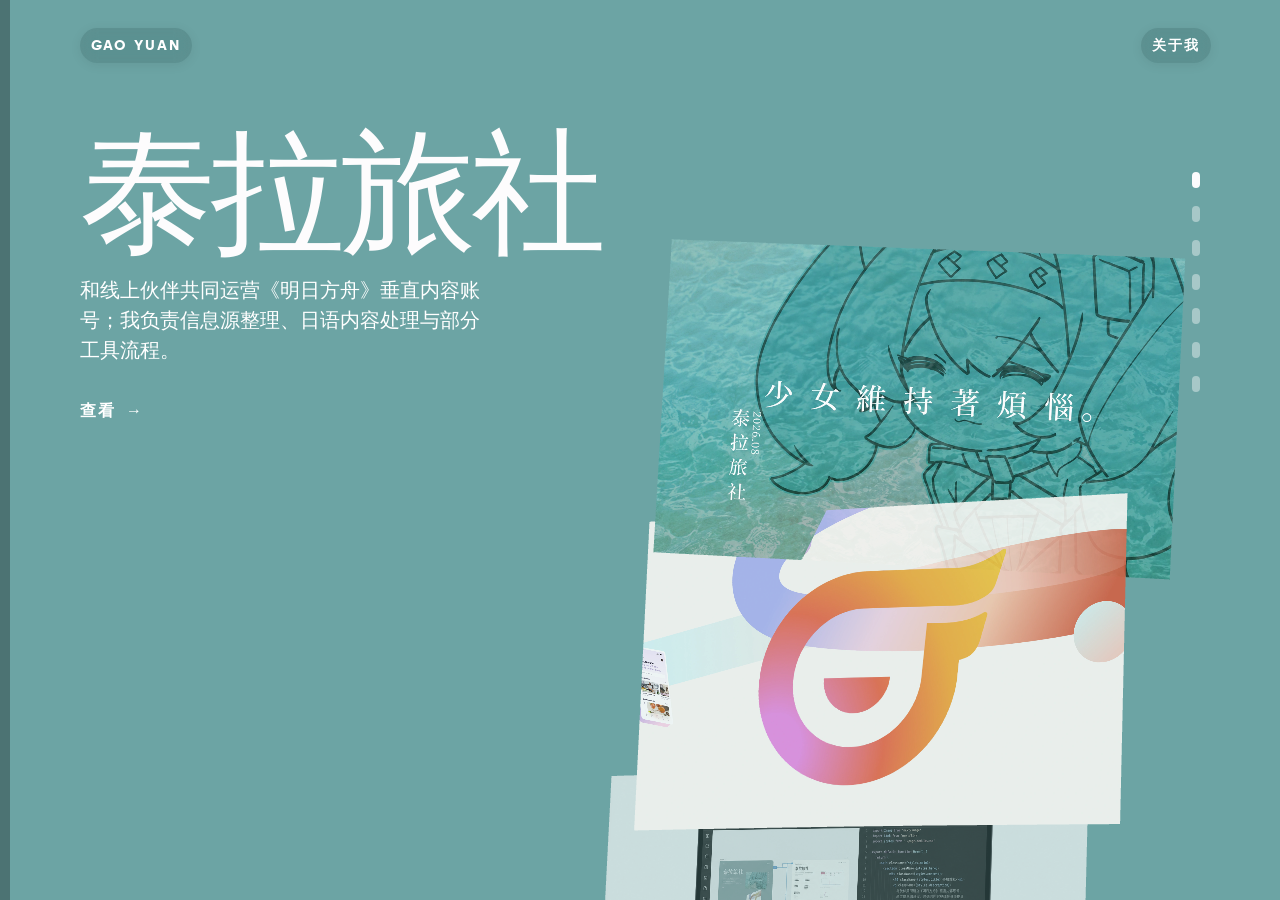
==== commit 0bc20173: "deploy: C3 card hint on its own line" ====
--- a/index.html
+++ b/index.html
@@ -1 +1 @@
-<!DOCTYPE html><html lang="zh-CN"><head><meta charSet="utf-8"/><meta name="viewport" content="width=device-width, initial-scale=1"/><link rel="stylesheet" href="/_next/static/chunks/0y7lv86co5_g-.css" data-precedence="next"/><link rel="preload" as="script" fetchPriority="low" href="/_next/static/chunks/1rpyum114dc60.js"/><script src="/_next/static/chunks/27jktro2p5rq9.js" async=""></script><script src="/_next/static/chunks/25o46h8mdjlrg.js" async=""></script><script src="/_next/static/chunks/1wxw8ny0hl5xh.js" async=""></script><script src="/_next/static/chunks/turbopack-0q07ub5x_xbu-.js" async=""></script><script src="/_next/static/chunks/05-c3ty_6dwfk.js" async=""></script><script src="/_next/static/chunks/14mrh2-p_w84d.js" async=""></script><script src="/_next/static/chunks/204h12e2amxmn.js" async=""></script><script src="/_next/static/chunks/3ep_qv69bd5wv.js" async=""></script><script src="/_next/static/chunks/17ynu-h28ql7l.js" async=""></script><title>高源的独立站简历</title><meta name="description" content="AI 时代的运营"/><meta name="author" content="GAO YUAN"/><meta name="keywords" content="高源,GAO YUAN,内容运营,增长运营,AI 工作流"/><meta name="creator" content="GAO YUAN"/><meta name="publisher" content="GAO YUAN"/><link rel="icon" href="/icon.svg"/><script src="/_next/static/chunks/0cz1d0mv5g_q7.js" noModule=""></script></head><body><div hidden=""><!--$--><!--/$--></div><div id="app"><!--$!--><template data-dgst="BAILOUT_TO_CLIENT_SIDE_RENDERING"></template><!--/$--><!--$--><!--/$--></div><div aria-hidden="true" data-cover-duration="1000" data-motion-overlay="" data-phase="idle" data-reveal-duration="0" data-total-duration="1000" style="--motion-color:#111111;--motion-text-color:#ffffff;color:#ffffff;inset:0;overflow:visible;pointer-events:none;position:fixed;z-index:1000"><div aria-hidden="true" data-motion-cover="" data-reduced-motion="false" style="--motion-cover-duration:0ms;background:#111111;clip-path:inset(0 0 0 100%);inset:0;opacity:0;position:absolute;transition:none;z-index:1"></div></div><script src="/_next/static/chunks/1rpyum114dc60.js" id="_R_" async=""></script><script>(self.__next_f=self.__next_f||[]).push([0])</script><script>self.__next_f.push([1,"1:\"$Sreact.fragment\"\n2:I[92130,[\"/_next/static/chunks/05-c3ty_6dwfk.js\",\"/_next/static/chunks/14mrh2-p_w84d.js\",\"/_next/static/chunks/204h12e2amxmn.js\"],\"MotionProvider\"]\n3:I[39756,[\"/_next/static/chunks/05-c3ty_6dwfk.js\",\"/_next/static/chunks/14mrh2-p_w84d.js\",\"/_next/static/chunks/204h12e2amxmn.js\"],\"default\"]\n4:I[37457,[\"/_next/static/chunks/05-c3ty_6dwfk.js\",\"/_next/static/chunks/14mrh2-p_w84d.js\",\"/_next/static/chunks/204h12e2amxmn.js\"],\"default\"]\n5:\"$Sreact.suspense\"\n6:I[79644,[\"/_next/static/chunks/05-c3ty_6dwfk.js\",\"/_next/static/chunks/14mrh2-p_w84d.js\",\"/_next/static/chunks/204h12e2amxmn.js\",\"/_next/static/chunks/3ep_qv69bd5wv.js\",\"/_next/static/chunks/17ynu-h28ql7l.js\"],\"PublicHome\"]\nb:I[68027,[\"/_next/static/chunks/05-c3ty_6dwfk.js\",\"/_next/static/chunks/14mrh2-p_w84d.js\",\"/_next/static/chunks/204h12e2amxmn.js\"],\"default\",1]\n:HL[\"/_next/static/chunks/0y7lv86co5_g-.css\",\"style\"]\n"])</script><script>self.__next_f.push([1,"0:{\"P\":null,\"c\":[\"\",\"\"],\"q\":\"\",\"i\":false,\"f\":[[[\"\",{\"children\":[\"__PAGE__\",{}]},\"$undefined\",\"$undefined\",16],[[\"$\",\"$1\",\"c\",{\"children\":[[[\"$\",\"link\",\"0\",{\"rel\":\"stylesheet\",\"href\":\"/_next/static/chunks/0y7lv86co5_g-.css\",\"precedence\":\"next\",\"crossOrigin\":\"$undefined\",\"nonce\":\"$undefined\"}],[\"$\",\"script\",\"script-0\",{\"src\":\"/_next/static/chunks/05-c3ty_6dwfk.js\",\"async\":true,\"nonce\":\"$undefined\"}],[\"$\",\"script\",\"script-1\",{\"src\":\"/_next/static/chunks/14mrh2-p_w84d.js\",\"async\":true,\"nonce\":\"$undefined\"}],[\"$\",\"script\",\"script-2\",{\"src\":\"/_next/static/chunks/204h12e2amxmn.js\",\"async\":true,\"nonce\":\"$undefined\"}]],[\"$\",\"html\",null,{\"lang\":\"zh-CN\",\"children\":[\"$\",\"body\",null,{\"children\":[\"$\",\"$L2\",null,{\"children\":[\"$\",\"div\",null,{\"id\":\"app\",\"children\":[\"$\",\"$L3\",null,{\"parallelRouterKey\":\"children\",\"error\":\"$undefined\",\"errorStyles\":\"$undefined\",\"errorScripts\":\"$undefined\",\"template\":[\"$\",\"$L4\",null,{}],\"templateStyles\":\"$undefined\",\"templateScripts\":\"$undefined\",\"notFound\":[[[\"$\",\"title\",null,{\"children\":\"404: This page could not be found.\"}],[\"$\",\"div\",null,{\"style\":{\"fontFamily\":\"system-ui,\\\"Segoe UI\\\",Roboto,Helvetica,Arial,sans-serif,\\\"Apple Color Emoji\\\",\\\"Segoe UI Emoji\\\"\",\"height\":\"100vh\",\"textAlign\":\"center\",\"display\":\"flex\",\"flexDirection\":\"column\",\"alignItems\":\"center\",\"justifyContent\":\"center\"},\"children\":[\"$\",\"div\",null,{\"children\":[[\"$\",\"style\",null,{\"dangerouslySetInnerHTML\":{\"__html\":\"body{color:#000;background:#fff;margin:0}.next-error-h1{border-right:1px solid rgba(0,0,0,.3)}@media (prefers-color-scheme:dark){body{color:#fff;background:#000}.next-error-h1{border-right:1px solid rgba(255,255,255,.3)}}\"}}],[\"$\",\"h1\",null,{\"className\":\"next-error-h1\",\"style\":{\"display\":\"inline-block\",\"margin\":\"0 20px 0 0\",\"padding\":\"0 23px 0 0\",\"fontSize\":24,\"fontWeight\":500,\"verticalAlign\":\"top\",\"lineHeight\":\"49px\"},\"children\":404}],[\"$\",\"div\",null,{\"style\":{\"display\":\"inline-block\"},\"children\":[\"$\",\"h2\",null,{\"style\":{\"fontSize\":14,\"fontWeight\":400,\"lineHeight\":\"49px\",\"margin\":0},\"children\":\"This page could not be found.\"}]}]]}]}]],[]],\"forbidden\":\"$undefined\",\"unauthorized\":\"$undefined\"}]}]}]}]}]]}],{\"children\":[[\"$\",\"$1\",\"c\",{\"children\":[[\"$\",\"$5\",null,{\"fallback\":null,\"children\":[\"$\",\"$L6\",null,{\"about\":{\"href\":\"/about/\",\"color\":\"#1c1c1c\",\"textColor\":\"#ffffff\",\"title\":\"我是高源\",\"description\":{\"root\":{\"children\":[{\"children\":[{\"detail\":0,\"format\":0,\"mode\":\"normal\",\"style\":\"\",\"text\":\"欢迎您浏览我的个人独立站\",\"type\":\"text\",\"version\":1}],\"direction\":null,\"format\":\"\",\"indent\":0,\"type\":\"paragraph\",\"version\":1,\"textFormat\":0,\"textStyle\":\"\"}],\"direction\":null,\"format\":\"\",\"indent\":0,\"type\":\"root\",\"version\":1}},\"portrait\":{\"id\":\"385\",\"url\":\"/cms-media/29c50e0bfe43168dd75611c71b311621.webp\",\"alt\":\"X31wjBUAACcAizy3\"},\"socialLinks\":[{\"url\":\"。\",\"icon\":{\"url\":\"/cms-media/b2e92c77267383d10192933c2d4898b2.webp\",\"alt\":\"1\"}}]},\"aboutLabel\":\"关于我\",\"introMessage\":\"Whenever, wherever. We’re meant to work together\",\"openCaseStudyLabel\":\" 查看\",\"projects\":[{\"id\":\"1\",\"slug\":\"1\",\"status\":\"published\",\"displayTitle\":\"泰拉旅社\",\"description\":\"和线上伙伴共同运营《明日方舟》垂直内容账号；我负责信息源整理、日语内容处理与部分工具流程。\",\"displayTitleSize\":\"medium\",\"descriptionSize\":\"medium\",\"transitionMessage\":\"继续看一条内容怎样从分散信息走到发布。\",\"order\":1,\"colors\":{\"primary\":\"#6CA4A4\",\"secondary\":\"#FDFCFD\",\"textMode\":\"light\"},\"showcase\":{\"thumbnail\":{\"id\":\"1\",\"url\":\"/cms-media/439FAE31-5AEF-4EFA-862E-C268F0C917F0.webp\",\"alt\":\"Y9D8zRAAAMHkvpg2\",\"mimeType\":\"image/webp\",\"width\":1595,\"height\":986,\"duration\":\"$undefined\"},\"previewVideo\":\"$undefined\",\"previewFrames\":[]},\"detail\":{\"enabled\":true,\"heroTitle\":\"泰拉旅社\",\"heroTitleSize\":\"small\",\"heroDescription\":\"和线上伙伴共同运营《明日方舟》垂直内容账号；我负责信息源整理、日语内容处理与部分工具流程。\",\"heroDescriptionSize\":\"medium\",\"heroMedia\":\"$undefined\",\"intro\":{\"root\":{\"children\":[{\"children\":[{\"detail\":0,\"format\":1,\"mode\":\"normal\",\"style\":\"\",\"text\":\"泰拉旅社，是我\",\"type\":\"text\",\"version\":1},{\"detail\":0,\"format\":0,\"mode\":\"normal\",\"style\":\"\",\"text\":\"与线上伙伴从 0 共同建立的《明日方舟》垂直内容账号。\",\"type\":\"text\",\"version\":1}],\"direction\":null,\"format\":\"\",\"indent\":0,\"type\":\"heading\",\"version\":1,\"tag\":\"h3\"},{\"children\":[{\"detail\":0,\"format\":0,\"mode\":\"normal\",\"style\":\"\",\"text\":\"围绕游戏资料、海外内容、创作者作品与活动信息进行持续整理与发布。\",\"type\":\"text\",\"version\":1}],\"direction\":null,\"format\":\"\",\"indent\":0,\"type\":\"heading\",\"version\":1,\"tag\":\"h3\"}],\"direction\":null,\"format\":\"\",\"indent\":0,\"type\":\"root\",\"version\":1}},\"introSize\":\"medium\",\"sections\":[{\"id\":\"fun-section-1\",\"layout\":\"media-full\",\"media\":\"$undefined\",\"content\":{\"root\":{\"children\":[{\"children\":[{\"detail\":0,\"format\":0,\"mode\":\"normal\",\"style\":\"\",\"text\":\"账号目前数据\",\"type\":\"text\",\"version\":1}],\"direction\":null,\"format\":\"\",\"indent\":0,\"type\":\"paragraph\",\"version\":1,\"textFormat\":0,\"textStyle\":\"\"}],\"direction\":null,\"format\":\"\",\"indent\":0,\"type\":\"root\",\"version\":1}},\"fontSize\":\"xlarge\"},{\"id\":\"fun-section-2\",\"layout\":\"media-right\",\"media\":\"$undefined\",\"content\":{\"root\":{\"children\":[{\"children\":[{\"detail\":0,\"format\":0,\"mode\":\"normal\",\"style\":\"\",\"text\":\"We decided to start with a 4 profiles grid to let users only open profiles they are interested in and remove the guilt of passing on people. It also allowed us to be different from that usual one-card feed.\",\"type\":\"text\",\"version\":1}],\"direction\":null,\"format\":\"\",\"indent\":0,\"type\":\"paragraph\",\"version\":1,\"textFormat\":0,\"textStyle\":\"\"}],\"direction\":null,\"format\":\"\",\"indent\":0,\"type\":\"root\",\"version\":1}},\"fontSize\":\"medium\"},{\"id\":\"fun-section-3\",\"layout\":\"media-full\",\"media\":\"$undefined\",\"content\":{\"root\":{\"children\":[{\"children\":[{\"detail\":0,\"format\":0,\"mode\":\"normal\",\"style\":\"\",\"text\":\" If you liked a person you see a 💖, and it becomes a 🤞finger crossed to show that you are hoping that this like becomes a match. The 3D rotation is to show that you are \\\"passing\\\" on the people you didn't like.  \",\"type\":\"text\",\"version\":1}],\"direction\":null,\"format\":\"\",\"indent\":0,\"type\":\"paragraph\",\"version\":1,\"textFormat\":0,\"textStyle\":\"\"}],\"direction\":null,\"format\":\"\",\"indent\":0,\"type\":\"root\",\"version\":1}},\"fontSize\":\"medium\"}],\"legacyBlocks\":[]},\"seo\":{\"title\":\"泰拉旅社｜内容与信息源运营\",\"description\":\"与线上伙伴共同运营《明日方舟》垂直内容账号，记录信息源整理、跨语言内容处理和工具流程。\",\"image\":\"$undefined\"}},{\"id\":\"2\",\"slug\":\"2\",\"status\":\"published\",\"displayTitle\":\"码上飞\",\"description\":\"参与 AI 应用生成产品的社区活动、海外 Creator 筛选与合作跟进，负责整理反馈、同步进度并协调异常处理。\",\"displayTitleSize\":\"medium\",\"descriptionSize\":\"medium\",\"transitionMessage\":\"Robin Noguier\",\"order\":2,\"colors\":{\"primary\":\"#f5f8ff\",\"secondary\":\"#FC6A3B\",\"textMode\":\"dark\"},\"showcase\":{\"thumbnail\":{\"id\":\"68\",\"url\":\"/cms-media/98e1ec16c7359ebffdab7fbe82454f6a-1.webp\",\"alt\":\"X2o15xAAACQAizWg\",\"mimeType\":\"image/webp\",\"width\":2736,\"height\":1690,\"duration\":\"$undefined\"},\"previewVideo\":\"$undefined\",\"previewFrames\":[]},\"detail\":{\"enabled\":true,\"heroTitle\":\"$undefined\",\"heroTitleSize\":\"medium\",\"heroDescription\":\"参与 AI 应用生成产品的社区活动、海外 Creator 筛选与合作跟进，负责整理反馈、同步进度并协调异常处理。\",\"heroDescriptionSize\":\"medium\",\"heroMedia\":\"$undefined\",\"intro\":\"$undefined\",\"introSize\":\"medium\",\"sections\":[{\"id\":\"esperanto-section-1\",\"layout\":\"media-left\",\"media\":\"$undefined\",\"content\":{\"root\":{\"type\":\"root\",\"children\":[{\"children\":[{\"type\":\"text\",\"detail\":0,\"format\":0,\"mode\":\"normal\",\"style\":\"\",\"text\":\"2018 - Year Long Project\",\"version\":1}],\"direction\":null,\"format\":\"\",\"indent\":0,\"version\":1,\"type\":\"paragraph\",\"textFormat\":0,\"textStyle\":\"\"}],\"direction\":null,\"format\":\"\",\"indent\":0,\"version\":1}},\"fontSize\":\"medium\"},{\"id\":\"esperanto-section-2\",\"layout\":\"media-right\",\"media\":\"$undefined\",\"content\":{\"root\":{\"type\":\"root\",\"children\":[{\"children\":[{\"type\":\"text\",\"detail\":0,\"format\":0,\"mode\":\"normal\",\"style\":\"\",\"text\":\"I knew nothing about interviews so I started by learning more about journalism. I also read a ton of interviews about creatives to detect the common questions that I should avoid in order to be original.\",\"version\":1}],\"direction\":null,\"format\":\"\",\"indent\":0,\"version\":1,\"type\":\"paragraph\",\"textFormat\":0,\"textStyle\":\"\"}],\"direction\":null,\"format\":\"\",\"indent\":0,\"version\":1}},\"fontSize\":\"medium\"},{\"id\":\"esperanto-section-3\",\"layout\":\"media-full\",\"media\":\"$undefined\",\"content\":{\"root\":{\"type\":\"root\",\"children\":[{\"children\":[{\"type\":\"text\",\"detail\":0,\"format\":0,\"mode\":\"normal\",\"style\":\"\",\"text\":\"I went to 16 different workplaces. I got to see from the inside how creative people work across the globe and I was able to connect with them in a personal way. It usually took half a day to meet, get a tour of the office, do the interview, and take the pictures. We often went to grab some food afterward.\",\"version\":1}],\"direction\":null,\"format\":\"\",\"indent\":0,\"version\":1,\"type\":\"paragraph\",\"textFormat\":0,\"textStyle\":\"\"}],\"direction\":null,\"format\":\"\",\"indent\":0,\"version\":1}},\"fontSize\":\"medium\"}],\"legacyBlocks\":[]},\"seo\":{\"title\":\"Esperanto | 高源的独立站简历\",\"description\":\"\",\"image\":\"$undefined\"}},{\"id\":\"3\",\"slug\":\"3\",\"status\":\"published\",\"displayTitle\":\"独立站\",\"description\":\"本网站是我在基本不了解网站开发的情况下，只用了两周就从 0 开始自学完成（鼠标停留在最右侧可以快速切换哦）\",\"displayTitleSize\":\"medium\",\"descriptionSize\":\"medium\",\"transitionMessage\":\"Robin Noguier\",\"order\":3,\"colors\":{\"primary\":\"#DDE1E3\",\"secondary\":\"#201C1C\",\"textMode\":\"light\"},\"showcase\":{\"thumbnail\":{\"id\":\"138\",\"url\":\"/cms-media/f7bffb19d62dc6d98b8dd1f225bd13e9.webp\",\"alt\":\"Y0cBLBEAAB4AZPe7\",\"mimeType\":\"image/webp\",\"width\":2732,\"height\":1688,\"duration\":\"$undefined\"},\"previewVideo\":\"$undefined\",\"previewFrames\":[]},\"detail\":{\"enabled\":true,\"heroTitle\":\"$undefined\",\"heroTitleSize\":\"medium\",\"heroDescription\":\"这是一个面向求职场景的个人作品集网站，用来呈现项目过程、工作方法和我在协作中的具体职责。\",\"heroDescriptionSize\":\"medium\",\"heroMedia\":\"$undefined\",\"intro\":\"$undefined\",\"introSize\":\"medium\",\"sections\":[{\"id\":\"blurr-section-1\",\"layout\":\"media-left\",\"media\":\"$undefined\",\"content\":{\"root\":{\"children\":[{\"children\":[{\"detail\":0,\"format\":0,\"mode\":\"normal\",\"style\":\"\",\"text\":\"September 2019 - September 2022 \",\"type\":\"text\",\"version\":1}],\"direction\":null,\"format\":\"\",\"indent\":0,\"type\":\"paragraph\",\"version\":1,\"textFormat\":0,\"textStyle\":\"\"}],\"direction\":null,\"format\":\"\",\"indent\":0,\"type\":\"root\",\"version\":1}},\"fontSize\":\"medium\"},{\"id\":\"blurr-section-2\",\"layout\":\"media-right\",\"media\":\"$undefined\",\"content\":{\"root\":{\"children\":[{\"children\":[{\"detail\":0,\"format\":0,\"mode\":\"normal\",\"style\":\"\",\"text\":\"The goal of the homepage was to put the spotlight on NFTs, collections and clubs.\",\"type\":\"text\",\"version\":1}],\"direction\":null,\"format\":\"\",\"indent\":0,\"type\":\"paragraph\",\"version\":1,\"textFormat\":0,\"textStyle\":\"\"}],\"direction\":null,\"format\":\"\",\"indent\":0,\"type\":\"root\",\"version\":1}},\"fontSize\":\"medium\"},{\"id\":\"blurr-section-3\",\"layout\":\"media-full\",\"media\":\"$undefined\",\"content\":{\"root\":{\"children\":[{\"children\":[{\"detail\":0,\"format\":0,\"mode\":\"normal\",\"style\":\"\",\"text\":\"Creating NFTs is not a walk in the park in most websites. We had to make sure we solved that problem.\",\"type\":\"text\",\"version\":1}],\"direction\":null,\"format\":\"\",\"indent\":0,\"type\":\"paragraph\",\"version\":1,\"textFormat\":0,\"textStyle\":\"\"}],\"direction\":null,\"format\":\"\",\"indent\":0,\"type\":\"root\",\"version\":1}},\"fontSize\":\"medium\"}],\"legacyBlocks\":[]},\"seo\":{\"title\":\"Blurr | 高源的独立站简历\",\"description\":\"\",\"image\":\"$undefined\"}},{\"id\":\"4\",\"slug\":\"4\",\"status\":\"published\",\"displayTitle\":\"智谱\",\"description\":\"在智谱的运营实习中，我学会了把重复任务固化为 skill，而我则负责检查与落地，让 AI 工作流融入所有工作\",\"displayTitleSize\":\"medium\",\"descriptionSize\":\"medium\",\"transitionMessage\":\"Robin Noguier\",\"order\":4,\"colors\":{\"primary\":\"#000000\",\"secondary\":\"#1958F6\",\"textMode\":\"light\"},\"showcase\":{\"thumbnail\":{\"id\":\"173\",\"url\":\"/cms-media/2d8a0786c32e494d4674fe11ea4a65a4.webp\",\"alt\":\"Xuj7nREAACAAR4Ic\",\"mimeType\":\"image/webp\",\"width\":2732,\"height\":1688,\"duration\":\"$undefined\"},\"previewVideo\":\"$undefined\",\"previewFrames\":[]},\"detail\":{\"enabled\":true,\"heroTitle\":\"$undefined\",\"heroTitleSize\":\"medium\",\"heroDescription\":\"在智谱的新媒体运营岗位中，我主要负责把既定方案拆成执行步骤，并完成用户群触达、问题回复等日常工作。任务重复之后，我开始把审核要求整理成规则，让 AI 先处理机械部分，再由我检查和落地。\",\"heroDescriptionSize\":\"medium\",\"heroMedia\":\"$undefined\",\"intro\":\"$undefined\",\"introSize\":\"medium\",\"sections\":[{\"id\":\"ueno-section-1\",\"layout\":\"media-left\",\"media\":\"$undefined\",\"content\":{\"root\":{\"type\":\"root\",\"children\":[{\"children\":[{\"type\":\"text\",\"detail\":0,\"format\":0,\"mode\":\"normal\",\"style\":\"\",\"text\":\"2015 - 2018\",\"version\":1}],\"direction\":null,\"format\":\"\",\"indent\":0,\"version\":1,\"type\":\"paragraph\",\"textFormat\":0,\"textStyle\":\"\"}],\"direction\":null,\"format\":\"\",\"indent\":0,\"version\":1}},\"fontSize\":\"medium\"},{\"id\":\"ueno-section-2\",\"layout\":\"media-right\",\"media\":\"$undefined\",\"content\":{\"root\":{\"type\":\"root\",\"children\":[{\"children\":[{\"type\":\"text\",\"detail\":0,\"format\":0,\"mode\":\"normal\",\"style\":\"\",\"text\":\"Along with the Ueno design team, we came up with a brand that will stand out from the crowd. We did so by having a recognizable wordmark, voice, color palette, illustrations and strong values. \",\"version\":1}],\"direction\":null,\"format\":\"\",\"indent\":0,\"version\":1,\"type\":\"paragraph\",\"textFormat\":0,\"textStyle\":\"\"}],\"direction\":null,\"format\":\"\",\"indent\":0,\"version\":1}},\"fontSize\":\"medium\"},{\"id\":\"ueno-section-3\",\"layout\":\"media-full\",\"media\":\"$undefined\",\"content\":{\"root\":{\"type\":\"root\",\"children\":[{\"children\":[{\"type\":\"text\",\"detail\":0,\"format\":0,\"mode\":\"normal\",\"style\":\"\",\"text\":\" \",\"version\":1}],\"direction\":null,\"format\":\"\",\"indent\":0,\"version\":1,\"type\":\"paragraph\",\"textFormat\":0,\"textStyle\":\"\"}],\"direction\":null,\"format\":\"\",\"indent\":0,\"version\":1}},\"fontSize\":\"medium\"}],\"legacyBlocks\":[]},\"seo\":{\"title\":\"智谱｜AI 辅助运营\",\"description\":\"在智谱的新媒体运营岗位中，我把重复审核要求整理成规则，让 AI 先补执行步骤，再由我检查和落地。\",\"image\":\"$undefined\"}},{\"id\":\"5\",\"slug\":\"5\",\"status\":\"published\",\"displayTitle\":\"技能\",\"description\":\"在最终进入运营岗前，我曾考虑过许多岗位，这段职业探索期让我掌握了许多技能\",\"displayTitleSize\":\"medium\",\"descriptionSize\":\"medium\",\"transitionMessage\":\"Back\",\"order\":5,\"colors\":{\"primary\":\"#015a62\",\"secondary\":\"#ccba8e\",\"textMode\":\"light\"},\"showcase\":{\"thumbnail\":{\"id\":\"215\",\"url\":\"/cms-media/59df5f6c0a06645108ca70f1bc1557a7.webp\",\"alt\":\"Y1Fg_xEAABkXknXn\",\"mimeType\":\"image/webp\",\"width\":2732,\"height\":1688,\"duration\":\"$undefined\"},\"previewVideo\":\"$undefined\",\"previewFrames\":[]},\"detail\":{\"enabled\":true,\"heroTitle\":\"$undefined\",\"heroTitleSize\":\"medium\",\"heroDescription\":\"Describing the flow of athletes receiving their Airbnb credits for the next Olympic games. Also introducing the flow for creating an interview for each Olympian.\",\"heroDescriptionSize\":\"medium\",\"heroMedia\":\"$undefined\",\"intro\":\"$undefined\",\"introSize\":\"medium\",\"sections\":[{\"id\":\"airbnb-section-1\",\"layout\":\"media-left\",\"media\":\"$undefined\",\"content\":{\"root\":{\"type\":\"root\",\"children\":[{\"children\":[{\"type\":\"text\",\"detail\":0,\"format\":0,\"mode\":\"normal\",\"style\":\"\",\"text\":\"When working for a client like Airbnb, it is obvious that you will have to follow their nicely done design system. \",\"version\":1}],\"direction\":null,\"format\":\"\",\"indent\":0,\"version\":1,\"type\":\"paragraph\",\"textFormat\":0,\"textStyle\":\"\"}],\"direction\":null,\"format\":\"\",\"indent\":0,\"version\":1}},\"fontSize\":\"medium\"},{\"id\":\"airbnb-section-3\",\"layout\":\"media-full\",\"media\":\"$undefined\",\"content\":{\"root\":{\"type\":\"root\",\"children\":[{\"children\":[{\"type\":\"text\",\"detail\":0,\"format\":0,\"mode\":\"normal\",\"style\":\"\",\"text\":\" \",\"version\":1}],\"direction\":null,\"format\":\"\",\"indent\":0,\"version\":1,\"type\":\"paragraph\",\"textFormat\":0,\"textStyle\":\"\"}],\"direction\":null,\"format\":\"\",\"indent\":0,\"version\":1}},\"fontSize\":\"medium\"}],\"legacyBlocks\":[]},\"seo\":{\"title\":\"Airbnb | 高源的独立站简历\",\"description\":\"\",\"image\":\"$undefined\"}},{\"id\":\"6\",\"slug\":\"6\",\"status\":\"published\",\"displayTitle\":\"校园\",\"description\":\"我的校园是在社团工作与图书馆中度过的，这些宝贵的执行经历让我学会了许多\",\"displayTitleSize\":\"medium\",\"descriptionSize\":\"medium\",\"transitionMessage\":\"Robin Noguier\",\"order\":6,\"colors\":{\"primary\":\"#E9E7E3\",\"secondary\":\"#ff6f64\",\"textMode\":\"dark\"},\"showcase\":{\"thumbnail\":{\"id\":\"249\",\"url\":\"/cms-media/D311D6FA-61ED-45E8-9AE6-20F9B2B9D3B9.webp\",\"alt\":\"X2RuLxAAACMAcV6X\",\"mimeType\":\"image/webp\",\"width\":1672,\"height\":941,\"duration\":\"$undefined\"},\"previewVideo\":\"$undefined\",\"previewFrames\":[]},\"detail\":{\"enabled\":true,\"heroTitle\":\"$undefined\",\"heroTitleSize\":\"medium\",\"heroDescription\":\"With Factor SF I created a marketing site introducing Google Express’s voice activated shopping.\",\"heroDescriptionSize\":\"medium\",\"heroMedia\":\"$undefined\",\"intro\":\"$undefined\",\"introSize\":\"medium\",\"sections\":[{\"id\":\"google-section-1\",\"layout\":\"media-left\",\"media\":\"$undefined\",\"content\":{\"root\":{\"children\":[{\"children\":[{\"detail\":0,\"format\":0,\"mode\":\"normal\",\"style\":\"\",\"text\":\"December 2017\",\"type\":\"text\",\"version\":1}],\"direction\":null,\"format\":\"\",\"indent\":0,\"type\":\"paragraph\",\"version\":1,\"textFormat\":0,\"textStyle\":\"\"}],\"direction\":null,\"format\":\"\",\"indent\":0,\"type\":\"root\",\"version\":1}},\"fontSize\":\"medium\"},{\"id\":\"google-section-2\",\"layout\":\"media-right\",\"media\":\"$undefined\",\"content\":{\"root\":{\"children\":[{\"children\":[{\"detail\":0,\"format\":0,\"mode\":\"normal\",\"style\":\"\",\"text\":\"We tried to innovate in terms of concept and animations but we needed to respect Google’s guidelines to make sure we were not breaking any of their design system’s rules.\",\"type\":\"text\",\"version\":1}],\"direction\":null,\"format\":\"\",\"indent\":0,\"type\":\"paragraph\",\"version\":1,\"textFormat\":0,\"textStyle\":\"\"}],\"direction\":null,\"format\":\"\",\"indent\":0,\"type\":\"root\",\"version\":1}},\"fontSize\":\"medium\"},{\"id\":\"google-section-3\",\"layout\":\"media-full\",\"media\":\"$undefined\",\"content\":{\"root\":{\"type\":\"root\",\"children\":[{\"children\":[{\"type\":\"text\",\"detail\":0,\"format\":0,\"mode\":\"normal\",\"style\":\"\",\"text\":\" \",\"version\":1}],\"direction\":null,\"format\":\"\",\"indent\":0,\"version\":1,\"type\":\"paragraph\",\"textFormat\":0,\"textStyle\":\"\"}],\"direction\":null,\"format\":\"\",\"indent\":0,\"version\":1}},\"fontSize\":\"medium\"}],\"legacyBlocks\":[]},\"seo\":{\"title\":\"校园 | 高源的独立站简历\",\"description\":\"\",\"image\":\"$undefined\"}},{\"id\":\"8\",\"slug\":\"8\",\"status\":\"published\",\"displayTitle\":\"结语\",\"description\":\"感谢您看到这里！如果您还没看右上角的关于我，可以看完后再阅读本条～\",\"displayTitleSize\":\"medium\",\"descriptionSize\":\"medium\",\"transitionMessage\":\"Robin Noguier\",\"order\":8,\"colors\":{\"primary\":\"#ffffff\",\"secondary\":\"#000000\",\"textMode\":\"light\"},\"showcase\":{\"thumbnail\":{\"id\":\"308\",\"url\":\"/cms-media/538B61A8-32C9-432C-B948-7F7C06934B86.webp\",\"alt\":\"XuOrYxAAACIAhRbF\",\"mimeType\":\"image/webp\",\"width\":1536,\"height\":1024,\"duration\":\"$undefined\"},\"previewVideo\":\"$undefined\",\"previewFrames\":[]},\"detail\":{\"enabled\":true,\"heroTitle\":\"$undefined\",\"heroTitleSize\":\"medium\",\"heroDescription\":\"With Russian photographer Elena Iv-Skaya, I created a portfolio that matches her rich and colorful style.\",\"heroDescriptionSize\":\"medium\",\"heroMedia\":\"$undefined\",\"intro\":\"$undefined\",\"introSize\":\"medium\",\"sections\":[{\"id\":\"iv-skaya-section-1\",\"layout\":\"media-left\",\"media\":\"$undefined\",\"content\":{\"root\":{\"children\":[{\"children\":[{\"detail\":0,\"format\":0,\"mode\":\"normal\",\"style\":\"\",\"text\":\"2019\",\"type\":\"text\",\"version\":1}],\"direction\":null,\"format\":\"\",\"indent\":0,\"type\":\"paragraph\",\"version\":1,\"textFormat\":0,\"textStyle\":\"\"}],\"direction\":null,\"format\":\"\",\"indent\":0,\"type\":\"root\",\"version\":1}},\"fontSize\":\"medium\"},{\"id\":\"iv-skaya-section-2\",\"layout\":\"media-right\",\"media\":\"$undefined\",\"content\":{\"root\":{\"children\":[{\"children\":[{\"detail\":0,\"format\":0,\"mode\":\"normal\",\"style\":\"\",\"text\":\"The design needed to be as elegant and clean as possible. I chose a serif font that felt like one you’d see in a fashion newspaper, and plenty of negative space ensures that the pictures do not fight with each other for attention. I also used very muted colors to keep the focus on the saturated ones in Elena’s photos.\",\"type\":\"text\",\"version\":1}],\"direction\":null,\"format\":\"\",\"indent\":0,\"type\":\"paragraph\",\"version\":1,\"textFormat\":0,\"textStyle\":\"\"}],\"direction\":null,\"format\":\"\",\"indent\":0,\"type\":\"root\",\"version\":1}},\"fontSize\":\"medium\"}],\"legacyBlocks\":[]},\"seo\":{\"title\":\"结语 | 高源的独立站简历\",\"description\":\"\",\"image\":\"$undefined\"}}]}]}],[\"$L7\",\"$L8\"],\"$L9\"]}],{},null,false,null]},null,false,null],\"$La\",false]],\"m\":\"$undefined\",\"G\":[\"$b\",[\"$Lc\"]],\"S\":true,\"h\":null,\"s\":\"$undefined\",\"l\":\"$undefined\",\"p\":\"$undefined\",\"d\":\"$undefined\",\"b\":\"6hsnXq6wWXoW9CY1mq-Vs\"}\n"])</script><script>self.__next_f.push([1,"d:I[97367,[\"/_next/static/chunks/05-c3ty_6dwfk.js\",\"/_next/static/chunks/14mrh2-p_w84d.js\",\"/_next/static/chunks/204h12e2amxmn.js\"],\"OutletBoundary\"]\nf:I[97367,[\"/_next/static/chunks/05-c3ty_6dwfk.js\",\"/_next/static/chunks/14mrh2-p_w84d.js\",\"/_next/static/chunks/204h12e2amxmn.js\"],\"ViewportBoundary\"]\n11:I[97367,[\"/_next/static/chunks/05-c3ty_6dwfk.js\",\"/_next/static/chunks/14mrh2-p_w84d.js\",\"/_next/static/chunks/204h12e2amxmn.js\"],\"MetadataBoundary\"]\n7:[\"$\",\"script\",\"script-0\",{\"src\":\"/_next/static/chunks/3ep_qv69bd5wv.js\",\"async\":true,\"nonce\":\"$undefined\"}]\n8:[\"$\",\"script\",\"script-1\",{\"src\":\"/_next/static/chunks/17ynu-h28ql7l.js\",\"async\":true,\"nonce\":\"$undefined\"}]\n9:[\"$\",\"$Ld\",null,{\"children\":[\"$\",\"$5\",null,{\"name\":\"Next.MetadataOutlet\",\"children\":\"$@e\"}]}]\na:[\"$\",\"$1\",\"h\",{\"children\":[null,[\"$\",\"$Lf\",null,{\"children\":\"$L10\"}],[\"$\",\"div\",null,{\"hidden\":true,\"children\":[\"$\",\"$L11\",null,{\"children\":[\"$\",\"$5\",null,{\"name\":\"Next.Metadata\",\"children\":\"$L12\"}]}]}],null]}]\nc:[\"$\",\"link\",\"0\",{\"rel\":\"stylesheet\",\"href\":\"/_next/static/chunks/0y7lv86co5_g-.css\",\"precedence\":\"next\",\"crossOrigin\":\"$undefined\",\"nonce\":\"$undefined\"}]\n"])</script><script>self.__next_f.push([1,"10:[[\"$\",\"meta\",\"0\",{\"charSet\":\"utf-8\"}],[\"$\",\"meta\",\"1\",{\"name\":\"viewport\",\"content\":\"width=device-width, initial-scale=1\"}]]\n"])</script><script>self.__next_f.push([1,"13:I[27201,[\"/_next/static/chunks/05-c3ty_6dwfk.js\",\"/_next/static/chunks/14mrh2-p_w84d.js\",\"/_next/static/chunks/204h12e2amxmn.js\"],\"IconMark\"]\ne:null\n12:[[\"$\",\"title\",\"0\",{\"children\":\"高源的独立站简历\"}],[\"$\",\"meta\",\"1\",{\"name\":\"description\",\"content\":\"AI 时代的运营\"}],[\"$\",\"meta\",\"2\",{\"name\":\"author\",\"content\":\"GAO YUAN\"}],[\"$\",\"meta\",\"3\",{\"name\":\"keywords\",\"content\":\"高源,GAO YUAN,内容运营,增长运营,AI 工作流\"}],[\"$\",\"meta\",\"4\",{\"name\":\"creator\",\"content\":\"GAO YUAN\"}],[\"$\",\"meta\",\"5\",{\"name\":\"publisher\",\"content\":\"GAO YUAN\"}],[\"$\",\"link\",\"6\",{\"rel\":\"icon\",\"href\":\"/icon.svg\"}],[\"$\",\"$L13\",\"7\",{}]]\n"])</script></body></html>+<!DOCTYPE html><html lang="zh-CN"><head><meta charSet="utf-8"/><meta name="viewport" content="width=device-width, initial-scale=1"/><link rel="stylesheet" href="/_next/static/chunks/0hf4s17i-xmn8.css" data-precedence="next"/><link rel="preload" as="script" fetchPriority="low" href="/_next/static/chunks/1rpyum114dc60.js"/><script src="/_next/static/chunks/27jktro2p5rq9.js" async=""></script><script src="/_next/static/chunks/25o46h8mdjlrg.js" async=""></script><script src="/_next/static/chunks/1wxw8ny0hl5xh.js" async=""></script><script src="/_next/static/chunks/turbopack-0q07ub5x_xbu-.js" async=""></script><script src="/_next/static/chunks/05-c3ty_6dwfk.js" async=""></script><script src="/_next/static/chunks/14mrh2-p_w84d.js" async=""></script><script src="/_next/static/chunks/204h12e2amxmn.js" async=""></script><script src="/_next/static/chunks/3ep_qv69bd5wv.js" async=""></script><script src="/_next/static/chunks/17ynu-h28ql7l.js" async=""></script><title>高源的独立站简历</title><meta name="description" content="AI 时代的运营"/><meta name="author" content="GAO YUAN"/><meta name="keywords" content="高源,GAO YUAN,内容运营,增长运营,AI 工作流"/><meta name="creator" content="GAO YUAN"/><meta name="publisher" content="GAO YUAN"/><link rel="icon" href="/icon.svg"/><script src="/_next/static/chunks/0cz1d0mv5g_q7.js" noModule=""></script></head><body><div hidden=""><!--$--><!--/$--></div><div id="app"><!--$!--><template data-dgst="BAILOUT_TO_CLIENT_SIDE_RENDERING"></template><!--/$--><!--$--><!--/$--></div><div aria-hidden="true" data-cover-duration="1000" data-motion-overlay="" data-phase="idle" data-reveal-duration="0" data-total-duration="1000" style="--motion-color:#111111;--motion-text-color:#ffffff;color:#ffffff;inset:0;overflow:visible;pointer-events:none;position:fixed;z-index:1000"><div aria-hidden="true" data-motion-cover="" data-reduced-motion="false" style="--motion-cover-duration:0ms;background:#111111;clip-path:inset(0 0 0 100%);inset:0;opacity:0;position:absolute;transition:none;z-index:1"></div></div><script src="/_next/static/chunks/1rpyum114dc60.js" id="_R_" async=""></script><script>(self.__next_f=self.__next_f||[]).push([0])</script><script>self.__next_f.push([1,"1:\"$Sreact.fragment\"\n2:I[92130,[\"/_next/static/chunks/05-c3ty_6dwfk.js\",\"/_next/static/chunks/14mrh2-p_w84d.js\",\"/_next/static/chunks/204h12e2amxmn.js\"],\"MotionProvider\"]\n3:I[39756,[\"/_next/static/chunks/05-c3ty_6dwfk.js\",\"/_next/static/chunks/14mrh2-p_w84d.js\",\"/_next/static/chunks/204h12e2amxmn.js\"],\"default\"]\n4:I[37457,[\"/_next/static/chunks/05-c3ty_6dwfk.js\",\"/_next/static/chunks/14mrh2-p_w84d.js\",\"/_next/static/chunks/204h12e2amxmn.js\"],\"default\"]\n5:\"$Sreact.suspense\"\n6:I[79644,[\"/_next/static/chunks/05-c3ty_6dwfk.js\",\"/_next/static/chunks/14mrh2-p_w84d.js\",\"/_next/static/chunks/204h12e2amxmn.js\",\"/_next/static/chunks/3ep_qv69bd5wv.js\",\"/_next/static/chunks/17ynu-h28ql7l.js\"],\"PublicHome\"]\nb:I[68027,[\"/_next/static/chunks/05-c3ty_6dwfk.js\",\"/_next/static/chunks/14mrh2-p_w84d.js\",\"/_next/static/chunks/204h12e2amxmn.js\"],\"default\",1]\n:HL[\"/_next/static/chunks/0hf4s17i-xmn8.css\",\"style\"]\n"])</script><script>self.__next_f.push([1,"0:{\"P\":null,\"c\":[\"\",\"\"],\"q\":\"\",\"i\":false,\"f\":[[[\"\",{\"children\":[\"__PAGE__\",{}]},\"$undefined\",\"$undefined\",16],[[\"$\",\"$1\",\"c\",{\"children\":[[[\"$\",\"link\",\"0\",{\"rel\":\"stylesheet\",\"href\":\"/_next/static/chunks/0hf4s17i-xmn8.css\",\"precedence\":\"next\",\"crossOrigin\":\"$undefined\",\"nonce\":\"$undefined\"}],[\"$\",\"script\",\"script-0\",{\"src\":\"/_next/static/chunks/05-c3ty_6dwfk.js\",\"async\":true,\"nonce\":\"$undefined\"}],[\"$\",\"script\",\"script-1\",{\"src\":\"/_next/static/chunks/14mrh2-p_w84d.js\",\"async\":true,\"nonce\":\"$undefined\"}],[\"$\",\"script\",\"script-2\",{\"src\":\"/_next/static/chunks/204h12e2amxmn.js\",\"async\":true,\"nonce\":\"$undefined\"}]],[\"$\",\"html\",null,{\"lang\":\"zh-CN\",\"children\":[\"$\",\"body\",null,{\"children\":[\"$\",\"$L2\",null,{\"children\":[\"$\",\"div\",null,{\"id\":\"app\",\"children\":[\"$\",\"$L3\",null,{\"parallelRouterKey\":\"children\",\"error\":\"$undefined\",\"errorStyles\":\"$undefined\",\"errorScripts\":\"$undefined\",\"template\":[\"$\",\"$L4\",null,{}],\"templateStyles\":\"$undefined\",\"templateScripts\":\"$undefined\",\"notFound\":[[[\"$\",\"title\",null,{\"children\":\"404: This page could not be found.\"}],[\"$\",\"div\",null,{\"style\":{\"fontFamily\":\"system-ui,\\\"Segoe UI\\\",Roboto,Helvetica,Arial,sans-serif,\\\"Apple Color Emoji\\\",\\\"Segoe UI Emoji\\\"\",\"height\":\"100vh\",\"textAlign\":\"center\",\"display\":\"flex\",\"flexDirection\":\"column\",\"alignItems\":\"center\",\"justifyContent\":\"center\"},\"children\":[\"$\",\"div\",null,{\"children\":[[\"$\",\"style\",null,{\"dangerouslySetInnerHTML\":{\"__html\":\"body{color:#000;background:#fff;margin:0}.next-error-h1{border-right:1px solid rgba(0,0,0,.3)}@media (prefers-color-scheme:dark){body{color:#fff;background:#000}.next-error-h1{border-right:1px solid rgba(255,255,255,.3)}}\"}}],[\"$\",\"h1\",null,{\"className\":\"next-error-h1\",\"style\":{\"display\":\"inline-block\",\"margin\":\"0 20px 0 0\",\"padding\":\"0 23px 0 0\",\"fontSize\":24,\"fontWeight\":500,\"verticalAlign\":\"top\",\"lineHeight\":\"49px\"},\"children\":404}],[\"$\",\"div\",null,{\"style\":{\"display\":\"inline-block\"},\"children\":[\"$\",\"h2\",null,{\"style\":{\"fontSize\":14,\"fontWeight\":400,\"lineHeight\":\"49px\",\"margin\":0},\"children\":\"This page could not be found.\"}]}]]}]}]],[]],\"forbidden\":\"$undefined\",\"unauthorized\":\"$undefined\"}]}]}]}]}]]}],{\"children\":[[\"$\",\"$1\",\"c\",{\"children\":[[\"$\",\"$5\",null,{\"fallback\":null,\"children\":[\"$\",\"$L6\",null,{\"about\":{\"href\":\"/about/\",\"color\":\"#1c1c1c\",\"textColor\":\"#ffffff\",\"title\":\"我是高源\",\"description\":{\"root\":{\"children\":[{\"children\":[{\"detail\":0,\"format\":0,\"mode\":\"normal\",\"style\":\"\",\"text\":\"欢迎您浏览我的个人独立站\",\"type\":\"text\",\"version\":1}],\"direction\":null,\"format\":\"\",\"indent\":0,\"type\":\"paragraph\",\"version\":1,\"textFormat\":0,\"textStyle\":\"\"}],\"direction\":null,\"format\":\"\",\"indent\":0,\"type\":\"root\",\"version\":1}},\"portrait\":{\"id\":\"385\",\"url\":\"/cms-media/29c50e0bfe43168dd75611c71b311621.webp\",\"alt\":\"X31wjBUAACcAizy3\"},\"socialLinks\":[{\"url\":\"。\",\"icon\":{\"url\":\"/cms-media/b2e92c77267383d10192933c2d4898b2.webp\",\"alt\":\"1\"}}]},\"aboutLabel\":\"关于我\",\"introMessage\":\"Whenever, wherever. We’re meant to work together\",\"openCaseStudyLabel\":\" 查看\",\"projects\":[{\"id\":\"1\",\"slug\":\"1\",\"status\":\"published\",\"displayTitle\":\"泰拉旅社\",\"description\":\"和线上伙伴共同运营《明日方舟》垂直内容账号；我负责信息源整理、日语内容处理与部分工具流程。\",\"displayTitleSize\":\"medium\",\"descriptionSize\":\"medium\",\"transitionMessage\":\"继续看一条内容怎样从分散信息走到发布。\",\"order\":1,\"colors\":{\"primary\":\"#6CA4A4\",\"secondary\":\"#FDFCFD\",\"textMode\":\"light\"},\"showcase\":{\"thumbnail\":{\"id\":\"1\",\"url\":\"/cms-media/439FAE31-5AEF-4EFA-862E-C268F0C917F0.webp\",\"alt\":\"Y9D8zRAAAMHkvpg2\",\"mimeType\":\"image/webp\",\"width\":1595,\"height\":986,\"duration\":\"$undefined\"},\"previewVideo\":\"$undefined\",\"previewFrames\":[]},\"detail\":{\"enabled\":true,\"heroTitle\":\"泰拉旅社\",\"heroTitleSize\":\"small\",\"heroDescription\":\"和线上伙伴共同运营《明日方舟》垂直内容账号；我负责信息源整理、日语内容处理与部分工具流程。\",\"heroDescriptionSize\":\"medium\",\"heroMedia\":\"$undefined\",\"intro\":{\"root\":{\"children\":[{\"children\":[{\"detail\":0,\"format\":1,\"mode\":\"normal\",\"style\":\"\",\"text\":\"泰拉旅社，是我\",\"type\":\"text\",\"version\":1},{\"detail\":0,\"format\":0,\"mode\":\"normal\",\"style\":\"\",\"text\":\"与线上伙伴从 0 共同建立的《明日方舟》垂直内容账号。\",\"type\":\"text\",\"version\":1}],\"direction\":null,\"format\":\"\",\"indent\":0,\"type\":\"heading\",\"version\":1,\"tag\":\"h3\"},{\"children\":[{\"detail\":0,\"format\":0,\"mode\":\"normal\",\"style\":\"\",\"text\":\"围绕游戏资料、海外内容、创作者作品与活动信息进行持续整理与发布。\",\"type\":\"text\",\"version\":1}],\"direction\":null,\"format\":\"\",\"indent\":0,\"type\":\"heading\",\"version\":1,\"tag\":\"h3\"}],\"direction\":null,\"format\":\"\",\"indent\":0,\"type\":\"root\",\"version\":1}},\"introSize\":\"medium\",\"sections\":[{\"id\":\"fun-section-1\",\"layout\":\"media-full\",\"media\":\"$undefined\",\"content\":{\"root\":{\"children\":[{\"children\":[{\"detail\":0,\"format\":0,\"mode\":\"normal\",\"style\":\"\",\"text\":\"账号目前数据\",\"type\":\"text\",\"version\":1}],\"direction\":null,\"format\":\"\",\"indent\":0,\"type\":\"paragraph\",\"version\":1,\"textFormat\":0,\"textStyle\":\"\"}],\"direction\":null,\"format\":\"\",\"indent\":0,\"type\":\"root\",\"version\":1}},\"fontSize\":\"xlarge\"},{\"id\":\"fun-section-2\",\"layout\":\"media-right\",\"media\":\"$undefined\",\"content\":{\"root\":{\"children\":[{\"children\":[{\"detail\":0,\"format\":0,\"mode\":\"normal\",\"style\":\"\",\"text\":\"We decided to start with a 4 profiles grid to let users only open profiles they are interested in and remove the guilt of passing on people. It also allowed us to be different from that usual one-card feed.\",\"type\":\"text\",\"version\":1}],\"direction\":null,\"format\":\"\",\"indent\":0,\"type\":\"paragraph\",\"version\":1,\"textFormat\":0,\"textStyle\":\"\"}],\"direction\":null,\"format\":\"\",\"indent\":0,\"type\":\"root\",\"version\":1}},\"fontSize\":\"medium\"},{\"id\":\"fun-section-3\",\"layout\":\"media-full\",\"media\":\"$undefined\",\"content\":{\"root\":{\"children\":[{\"children\":[{\"detail\":0,\"format\":0,\"mode\":\"normal\",\"style\":\"\",\"text\":\" If you liked a person you see a 💖, and it becomes a 🤞finger crossed to show that you are hoping that this like becomes a match. The 3D rotation is to show that you are \\\"passing\\\" on the people you didn't like.  \",\"type\":\"text\",\"version\":1}],\"direction\":null,\"format\":\"\",\"indent\":0,\"type\":\"paragraph\",\"version\":1,\"textFormat\":0,\"textStyle\":\"\"}],\"direction\":null,\"format\":\"\",\"indent\":0,\"type\":\"root\",\"version\":1}},\"fontSize\":\"medium\"}],\"legacyBlocks\":[]},\"seo\":{\"title\":\"泰拉旅社｜内容与信息源运营\",\"description\":\"与线上伙伴共同运营《明日方舟》垂直内容账号，记录信息源整理、跨语言内容处理和工具流程。\",\"image\":\"$undefined\"}},{\"id\":\"2\",\"slug\":\"2\",\"status\":\"published\",\"displayTitle\":\"码上飞\",\"description\":\"参与 AI 应用生成产品的社区活动、海外 Creator 筛选与合作跟进，负责整理反馈、同步进度并协调异常处理。\",\"displayTitleSize\":\"medium\",\"descriptionSize\":\"medium\",\"transitionMessage\":\"Robin Noguier\",\"order\":2,\"colors\":{\"primary\":\"#f5f8ff\",\"secondary\":\"#FC6A3B\",\"textMode\":\"dark\"},\"showcase\":{\"thumbnail\":{\"id\":\"68\",\"url\":\"/cms-media/98e1ec16c7359ebffdab7fbe82454f6a-1.webp\",\"alt\":\"X2o15xAAACQAizWg\",\"mimeType\":\"image/webp\",\"width\":2736,\"height\":1690,\"duration\":\"$undefined\"},\"previewVideo\":\"$undefined\",\"previewFrames\":[]},\"detail\":{\"enabled\":true,\"heroTitle\":\"$undefined\",\"heroTitleSize\":\"medium\",\"heroDescription\":\"参与 AI 应用生成产品的社区活动、海外 Creator 筛选与合作跟进，负责整理反馈、同步进度并协调异常处理。\",\"heroDescriptionSize\":\"medium\",\"heroMedia\":\"$undefined\",\"intro\":\"$undefined\",\"introSize\":\"medium\",\"sections\":[{\"id\":\"esperanto-section-1\",\"layout\":\"media-left\",\"media\":\"$undefined\",\"content\":{\"root\":{\"type\":\"root\",\"children\":[{\"children\":[{\"type\":\"text\",\"detail\":0,\"format\":0,\"mode\":\"normal\",\"style\":\"\",\"text\":\"2018 - Year Long Project\",\"version\":1}],\"direction\":null,\"format\":\"\",\"indent\":0,\"version\":1,\"type\":\"paragraph\",\"textFormat\":0,\"textStyle\":\"\"}],\"direction\":null,\"format\":\"\",\"indent\":0,\"version\":1}},\"fontSize\":\"medium\"},{\"id\":\"esperanto-section-2\",\"layout\":\"media-right\",\"media\":\"$undefined\",\"content\":{\"root\":{\"type\":\"root\",\"children\":[{\"children\":[{\"type\":\"text\",\"detail\":0,\"format\":0,\"mode\":\"normal\",\"style\":\"\",\"text\":\"I knew nothing about interviews so I started by learning more about journalism. I also read a ton of interviews about creatives to detect the common questions that I should avoid in order to be original.\",\"version\":1}],\"direction\":null,\"format\":\"\",\"indent\":0,\"version\":1,\"type\":\"paragraph\",\"textFormat\":0,\"textStyle\":\"\"}],\"direction\":null,\"format\":\"\",\"indent\":0,\"version\":1}},\"fontSize\":\"medium\"},{\"id\":\"esperanto-section-3\",\"layout\":\"media-full\",\"media\":\"$undefined\",\"content\":{\"root\":{\"type\":\"root\",\"children\":[{\"children\":[{\"type\":\"text\",\"detail\":0,\"format\":0,\"mode\":\"normal\",\"style\":\"\",\"text\":\"I went to 16 different workplaces. I got to see from the inside how creative people work across the globe and I was able to connect with them in a personal way. It usually took half a day to meet, get a tour of the office, do the interview, and take the pictures. We often went to grab some food afterward.\",\"version\":1}],\"direction\":null,\"format\":\"\",\"indent\":0,\"version\":1,\"type\":\"paragraph\",\"textFormat\":0,\"textStyle\":\"\"}],\"direction\":null,\"format\":\"\",\"indent\":0,\"version\":1}},\"fontSize\":\"medium\"}],\"legacyBlocks\":[]},\"seo\":{\"title\":\"Esperanto | 高源的独立站简历\",\"description\":\"\",\"image\":\"$undefined\"}},{\"id\":\"3\",\"slug\":\"3\",\"status\":\"published\",\"displayTitle\":\"独立站\",\"description\":\"本网站是我在基本不了解网站开发的情况下，只用了两周就从 0 开始自学完成\\n（鼠标停留在最右侧可以快速切换哦）\",\"displayTitleSize\":\"medium\",\"descriptionSize\":\"medium\",\"transitionMessage\":\"Robin Noguier\",\"order\":3,\"colors\":{\"primary\":\"#DDE1E3\",\"secondary\":\"#201C1C\",\"textMode\":\"light\"},\"showcase\":{\"thumbnail\":{\"id\":\"138\",\"url\":\"/cms-media/f7bffb19d62dc6d98b8dd1f225bd13e9.webp\",\"alt\":\"Y0cBLBEAAB4AZPe7\",\"mimeType\":\"image/webp\",\"width\":2732,\"height\":1688,\"duration\":\"$undefined\"},\"previewVideo\":\"$undefined\",\"previewFrames\":[]},\"detail\":{\"enabled\":true,\"heroTitle\":\"$undefined\",\"heroTitleSize\":\"medium\",\"heroDescription\":\"这是一个面向求职场景的个人作品集网站，用来呈现项目过程、工作方法和我在协作中的具体职责。\",\"heroDescriptionSize\":\"medium\",\"heroMedia\":\"$undefined\",\"intro\":\"$undefined\",\"introSize\":\"medium\",\"sections\":[{\"id\":\"blurr-section-1\",\"layout\":\"media-left\",\"media\":\"$undefined\",\"content\":{\"root\":{\"children\":[{\"children\":[{\"detail\":0,\"format\":0,\"mode\":\"normal\",\"style\":\"\",\"text\":\"September 2019 - September 2022 \",\"type\":\"text\",\"version\":1}],\"direction\":null,\"format\":\"\",\"indent\":0,\"type\":\"paragraph\",\"version\":1,\"textFormat\":0,\"textStyle\":\"\"}],\"direction\":null,\"format\":\"\",\"indent\":0,\"type\":\"root\",\"version\":1}},\"fontSize\":\"medium\"},{\"id\":\"blurr-section-2\",\"layout\":\"media-right\",\"media\":\"$undefined\",\"content\":{\"root\":{\"children\":[{\"children\":[{\"detail\":0,\"format\":0,\"mode\":\"normal\",\"style\":\"\",\"text\":\"The goal of the homepage was to put the spotlight on NFTs, collections and clubs.\",\"type\":\"text\",\"version\":1}],\"direction\":null,\"format\":\"\",\"indent\":0,\"type\":\"paragraph\",\"version\":1,\"textFormat\":0,\"textStyle\":\"\"}],\"direction\":null,\"format\":\"\",\"indent\":0,\"type\":\"root\",\"version\":1}},\"fontSize\":\"medium\"},{\"id\":\"blurr-section-3\",\"layout\":\"media-full\",\"media\":\"$undefined\",\"content\":{\"root\":{\"children\":[{\"children\":[{\"detail\":0,\"format\":0,\"mode\":\"normal\",\"style\":\"\",\"text\":\"Creating NFTs is not a walk in the park in most websites. We had to make sure we solved that problem.\",\"type\":\"text\",\"version\":1}],\"direction\":null,\"format\":\"\",\"indent\":0,\"type\":\"paragraph\",\"version\":1,\"textFormat\":0,\"textStyle\":\"\"}],\"direction\":null,\"format\":\"\",\"indent\":0,\"type\":\"root\",\"version\":1}},\"fontSize\":\"medium\"}],\"legacyBlocks\":[]},\"seo\":{\"title\":\"Blurr | 高源的独立站简历\",\"description\":\"\",\"image\":\"$undefined\"}},{\"id\":\"4\",\"slug\":\"4\",\"status\":\"published\",\"displayTitle\":\"智谱\",\"description\":\"在智谱的运营实习中，我学会了把重复任务固化为 skill，而我则负责检查与落地，让 AI 工作流融入所有工作\",\"displayTitleSize\":\"medium\",\"descriptionSize\":\"medium\",\"transitionMessage\":\"Robin Noguier\",\"order\":4,\"colors\":{\"primary\":\"#000000\",\"secondary\":\"#1958F6\",\"textMode\":\"light\"},\"showcase\":{\"thumbnail\":{\"id\":\"173\",\"url\":\"/cms-media/2d8a0786c32e494d4674fe11ea4a65a4.webp\",\"alt\":\"Xuj7nREAACAAR4Ic\",\"mimeType\":\"image/webp\",\"width\":2732,\"height\":1688,\"duration\":\"$undefined\"},\"previewVideo\":\"$undefined\",\"previewFrames\":[]},\"detail\":{\"enabled\":true,\"heroTitle\":\"$undefined\",\"heroTitleSize\":\"medium\",\"heroDescription\":\"在智谱的新媒体运营岗位中，我主要负责把既定方案拆成执行步骤，并完成用户群触达、问题回复等日常工作。任务重复之后，我开始把审核要求整理成规则，让 AI 先处理机械部分，再由我检查和落地。\",\"heroDescriptionSize\":\"medium\",\"heroMedia\":\"$undefined\",\"intro\":\"$undefined\",\"introSize\":\"medium\",\"sections\":[{\"id\":\"ueno-section-1\",\"layout\":\"media-left\",\"media\":\"$undefined\",\"content\":{\"root\":{\"type\":\"root\",\"children\":[{\"children\":[{\"type\":\"text\",\"detail\":0,\"format\":0,\"mode\":\"normal\",\"style\":\"\",\"text\":\"2015 - 2018\",\"version\":1}],\"direction\":null,\"format\":\"\",\"indent\":0,\"version\":1,\"type\":\"paragraph\",\"textFormat\":0,\"textStyle\":\"\"}],\"direction\":null,\"format\":\"\",\"indent\":0,\"version\":1}},\"fontSize\":\"medium\"},{\"id\":\"ueno-section-2\",\"layout\":\"media-right\",\"media\":\"$undefined\",\"content\":{\"root\":{\"type\":\"root\",\"children\":[{\"children\":[{\"type\":\"text\",\"detail\":0,\"format\":0,\"mode\":\"normal\",\"style\":\"\",\"text\":\"Along with the Ueno design team, we came up with a brand that will stand out from the crowd. We did so by having a recognizable wordmark, voice, color palette, illustrations and strong values. \",\"version\":1}],\"direction\":null,\"format\":\"\",\"indent\":0,\"version\":1,\"type\":\"paragraph\",\"textFormat\":0,\"textStyle\":\"\"}],\"direction\":null,\"format\":\"\",\"indent\":0,\"version\":1}},\"fontSize\":\"medium\"},{\"id\":\"ueno-section-3\",\"layout\":\"media-full\",\"media\":\"$undefined\",\"content\":{\"root\":{\"type\":\"root\",\"children\":[{\"children\":[{\"type\":\"text\",\"detail\":0,\"format\":0,\"mode\":\"normal\",\"style\":\"\",\"text\":\" \",\"version\":1}],\"direction\":null,\"format\":\"\",\"indent\":0,\"version\":1,\"type\":\"paragraph\",\"textFormat\":0,\"textStyle\":\"\"}],\"direction\":null,\"format\":\"\",\"indent\":0,\"version\":1}},\"fontSize\":\"medium\"}],\"legacyBlocks\":[]},\"seo\":{\"title\":\"智谱｜AI 辅助运营\",\"description\":\"在智谱的新媒体运营岗位中，我把重复审核要求整理成规则，让 AI 先补执行步骤，再由我检查和落地。\",\"image\":\"$undefined\"}},{\"id\":\"5\",\"slug\":\"5\",\"status\":\"published\",\"displayTitle\":\"技能\",\"description\":\"在最终进入运营岗前，我曾考虑过许多岗位，这段职业探索期让我掌握了许多技能\",\"displayTitleSize\":\"medium\",\"descriptionSize\":\"medium\",\"transitionMessage\":\"Back\",\"order\":5,\"colors\":{\"primary\":\"#015a62\",\"secondary\":\"#ccba8e\",\"textMode\":\"light\"},\"showcase\":{\"thumbnail\":{\"id\":\"215\",\"url\":\"/cms-media/59df5f6c0a06645108ca70f1bc1557a7.webp\",\"alt\":\"Y1Fg_xEAABkXknXn\",\"mimeType\":\"image/webp\",\"width\":2732,\"height\":1688,\"duration\":\"$undefined\"},\"previewVideo\":\"$undefined\",\"previewFrames\":[]},\"detail\":{\"enabled\":true,\"heroTitle\":\"$undefined\",\"heroTitleSize\":\"medium\",\"heroDescription\":\"Describing the flow of athletes receiving their Airbnb credits for the next Olympic games. Also introducing the flow for creating an interview for each Olympian.\",\"heroDescriptionSize\":\"medium\",\"heroMedia\":\"$undefined\",\"intro\":\"$undefined\",\"introSize\":\"medium\",\"sections\":[{\"id\":\"airbnb-section-1\",\"layout\":\"media-left\",\"media\":\"$undefined\",\"content\":{\"root\":{\"type\":\"root\",\"children\":[{\"children\":[{\"type\":\"text\",\"detail\":0,\"format\":0,\"mode\":\"normal\",\"style\":\"\",\"text\":\"When working for a client like Airbnb, it is obvious that you will have to follow their nicely done design system. \",\"version\":1}],\"direction\":null,\"format\":\"\",\"indent\":0,\"version\":1,\"type\":\"paragraph\",\"textFormat\":0,\"textStyle\":\"\"}],\"direction\":null,\"format\":\"\",\"indent\":0,\"version\":1}},\"fontSize\":\"medium\"},{\"id\":\"airbnb-section-3\",\"layout\":\"media-full\",\"media\":\"$undefined\",\"content\":{\"root\":{\"type\":\"root\",\"children\":[{\"children\":[{\"type\":\"text\",\"detail\":0,\"format\":0,\"mode\":\"normal\",\"style\":\"\",\"text\":\" \",\"version\":1}],\"direction\":null,\"format\":\"\",\"indent\":0,\"version\":1,\"type\":\"paragraph\",\"textFormat\":0,\"textStyle\":\"\"}],\"direction\":null,\"format\":\"\",\"indent\":0,\"version\":1}},\"fontSize\":\"medium\"}],\"legacyBlocks\":[]},\"seo\":{\"title\":\"Airbnb | 高源的独立站简历\",\"description\":\"\",\"image\":\"$undefined\"}},{\"id\":\"6\",\"slug\":\"6\",\"status\":\"published\",\"displayTitle\":\"校园\",\"description\":\"我的校园是在社团工作与图书馆中度过的，这些宝贵的执行经历让我学会了许多\",\"displayTitleSize\":\"medium\",\"descriptionSize\":\"medium\",\"transitionMessage\":\"Robin Noguier\",\"order\":6,\"colors\":{\"primary\":\"#E9E7E3\",\"secondary\":\"#ff6f64\",\"textMode\":\"dark\"},\"showcase\":{\"thumbnail\":{\"id\":\"249\",\"url\":\"/cms-media/D311D6FA-61ED-45E8-9AE6-20F9B2B9D3B9.webp\",\"alt\":\"X2RuLxAAACMAcV6X\",\"mimeType\":\"image/webp\",\"width\":1672,\"height\":941,\"duration\":\"$undefined\"},\"previewVideo\":\"$undefined\",\"previewFrames\":[]},\"detail\":{\"enabled\":true,\"heroTitle\":\"$undefined\",\"heroTitleSize\":\"medium\",\"heroDescription\":\"With Factor SF I created a marketing site introducing Google Express’s voice activated shopping.\",\"heroDescriptionSize\":\"medium\",\"heroMedia\":\"$undefined\",\"intro\":\"$undefined\",\"introSize\":\"medium\",\"sections\":[{\"id\":\"google-section-1\",\"layout\":\"media-left\",\"media\":\"$undefined\",\"content\":{\"root\":{\"children\":[{\"children\":[{\"detail\":0,\"format\":0,\"mode\":\"normal\",\"style\":\"\",\"text\":\"December 2017\",\"type\":\"text\",\"version\":1}],\"direction\":null,\"format\":\"\",\"indent\":0,\"type\":\"paragraph\",\"version\":1,\"textFormat\":0,\"textStyle\":\"\"}],\"direction\":null,\"format\":\"\",\"indent\":0,\"type\":\"root\",\"version\":1}},\"fontSize\":\"medium\"},{\"id\":\"google-section-2\",\"layout\":\"media-right\",\"media\":\"$undefined\",\"content\":{\"root\":{\"children\":[{\"children\":[{\"detail\":0,\"format\":0,\"mode\":\"normal\",\"style\":\"\",\"text\":\"We tried to innovate in terms of concept and animations but we needed to respect Google’s guidelines to make sure we were not breaking any of their design system’s rules.\",\"type\":\"text\",\"version\":1}],\"direction\":null,\"format\":\"\",\"indent\":0,\"type\":\"paragraph\",\"version\":1,\"textFormat\":0,\"textStyle\":\"\"}],\"direction\":null,\"format\":\"\",\"indent\":0,\"type\":\"root\",\"version\":1}},\"fontSize\":\"medium\"},{\"id\":\"google-section-3\",\"layout\":\"media-full\",\"media\":\"$undefined\",\"content\":{\"root\":{\"type\":\"root\",\"children\":[{\"children\":[{\"type\":\"text\",\"detail\":0,\"format\":0,\"mode\":\"normal\",\"style\":\"\",\"text\":\" \",\"version\":1}],\"direction\":null,\"format\":\"\",\"indent\":0,\"version\":1,\"type\":\"paragraph\",\"textFormat\":0,\"textStyle\":\"\"}],\"direction\":null,\"format\":\"\",\"indent\":0,\"version\":1}},\"fontSize\":\"medium\"}],\"legacyBlocks\":[]},\"seo\":{\"title\":\"校园 | 高源的独立站简历\",\"description\":\"\",\"image\":\"$undefined\"}},{\"id\":\"8\",\"slug\":\"8\",\"status\":\"published\",\"displayTitle\":\"结语\",\"description\":\"感谢您看到这里！如果您还没看右上角的关于我，可以看完后再阅读本条～\",\"displayTitleSize\":\"medium\",\"descriptionSize\":\"medium\",\"transitionMessage\":\"Robin Noguier\",\"order\":8,\"colors\":{\"primary\":\"#ffffff\",\"secondary\":\"#000000\",\"textMode\":\"light\"},\"showcase\":{\"thumbnail\":{\"id\":\"308\",\"url\":\"/cms-media/538B61A8-32C9-432C-B948-7F7C06934B86.webp\",\"alt\":\"XuOrYxAAACIAhRbF\",\"mimeType\":\"image/webp\",\"width\":1536,\"height\":1024,\"duration\":\"$undefined\"},\"previewVideo\":\"$undefined\",\"previewFrames\":[]},\"detail\":{\"enabled\":true,\"heroTitle\":\"$undefined\",\"heroTitleSize\":\"medium\",\"heroDescription\":\"With Russian photographer Elena Iv-Skaya, I created a portfolio that matches her rich and colorful style.\",\"heroDescriptionSize\":\"medium\",\"heroMedia\":\"$undefined\",\"intro\":\"$undefined\",\"introSize\":\"medium\",\"sections\":[{\"id\":\"iv-skaya-section-1\",\"layout\":\"media-left\",\"media\":\"$undefined\",\"content\":{\"root\":{\"children\":[{\"children\":[{\"detail\":0,\"format\":0,\"mode\":\"normal\",\"style\":\"\",\"text\":\"2019\",\"type\":\"text\",\"version\":1}],\"direction\":null,\"format\":\"\",\"indent\":0,\"type\":\"paragraph\",\"version\":1,\"textFormat\":0,\"textStyle\":\"\"}],\"direction\":null,\"format\":\"\",\"indent\":0,\"type\":\"root\",\"version\":1}},\"fontSize\":\"medium\"},{\"id\":\"iv-skaya-section-2\",\"layout\":\"media-right\",\"media\":\"$undefined\",\"content\":{\"root\":{\"children\":[{\"children\":[{\"detail\":0,\"format\":0,\"mode\":\"normal\",\"style\":\"\",\"text\":\"The design needed to be as elegant and clean as possible. I chose a serif font that felt like one you’d see in a fashion newspaper, and plenty of negative space ensures that the pictures do not fight with each other for attention. I also used very muted colors to keep the focus on the saturated ones in Elena’s photos.\",\"type\":\"text\",\"version\":1}],\"direction\":null,\"format\":\"\",\"indent\":0,\"type\":\"paragraph\",\"version\":1,\"textFormat\":0,\"textStyle\":\"\"}],\"direction\":null,\"format\":\"\",\"indent\":0,\"type\":\"root\",\"version\":1}},\"fontSize\":\"medium\"}],\"legacyBlocks\":[]},\"seo\":{\"title\":\"结语 | 高源的独立站简历\",\"description\":\"\",\"image\":\"$undefined\"}}]}]}],[\"$L7\",\"$L8\"],\"$L9\"]}],{},null,false,null]},null,false,null],\"$La\",false]],\"m\":\"$undefined\",\"G\":[\"$b\",[\"$Lc\"]],\"S\":true,\"h\":null,\"s\":\"$undefined\",\"l\":\"$undefined\",\"p\":\"$undefined\",\"d\":\"$undefined\",\"b\":\"HttFgfFI1JPoG7vm0GQHA\"}\n"])</script><script>self.__next_f.push([1,"d:I[97367,[\"/_next/static/chunks/05-c3ty_6dwfk.js\",\"/_next/static/chunks/14mrh2-p_w84d.js\",\"/_next/static/chunks/204h12e2amxmn.js\"],\"OutletBoundary\"]\nf:I[97367,[\"/_next/static/chunks/05-c3ty_6dwfk.js\",\"/_next/static/chunks/14mrh2-p_w84d.js\",\"/_next/static/chunks/204h12e2amxmn.js\"],\"ViewportBoundary\"]\n11:I[97367,[\"/_next/static/chunks/05-c3ty_6dwfk.js\",\"/_next/static/chunks/14mrh2-p_w84d.js\",\"/_next/static/chunks/204h12e2amxmn.js\"],\"MetadataBoundary\"]\n7:[\"$\",\"script\",\"script-0\",{\"src\":\"/_next/static/chunks/3ep_qv69bd5wv.js\",\"async\":true,\"nonce\":\"$undefined\"}]\n8:[\"$\",\"script\",\"script-1\",{\"src\":\"/_next/static/chunks/17ynu-h28ql7l.js\",\"async\":true,\"nonce\":\"$undefined\"}]\n9:[\"$\",\"$Ld\",null,{\"children\":[\"$\",\"$5\",null,{\"name\":\"Next.MetadataOutlet\",\"children\":\"$@e\"}]}]\na:[\"$\",\"$1\",\"h\",{\"children\":[null,[\"$\",\"$Lf\",null,{\"children\":\"$L10\"}],[\"$\",\"div\",null,{\"hidden\":true,\"children\":[\"$\",\"$L11\",null,{\"children\":[\"$\",\"$5\",null,{\"name\":\"Next.Metadata\",\"children\":\"$L12\"}]}]}],null]}]\nc:[\"$\",\"link\",\"0\",{\"rel\":\"stylesheet\",\"href\":\"/_next/static/chunks/0hf4s17i-xmn8.css\",\"precedence\":\"next\",\"crossOrigin\":\"$undefined\",\"nonce\":\"$undefined\"}]\n"])</script><script>self.__next_f.push([1,"10:[[\"$\",\"meta\",\"0\",{\"charSet\":\"utf-8\"}],[\"$\",\"meta\",\"1\",{\"name\":\"viewport\",\"content\":\"width=device-width, initial-scale=1\"}]]\n"])</script><script>self.__next_f.push([1,"13:I[27201,[\"/_next/static/chunks/05-c3ty_6dwfk.js\",\"/_next/static/chunks/14mrh2-p_w84d.js\",\"/_next/static/chunks/204h12e2amxmn.js\"],\"IconMark\"]\ne:null\n12:[[\"$\",\"title\",\"0\",{\"children\":\"高源的独立站简历\"}],[\"$\",\"meta\",\"1\",{\"name\":\"description\",\"content\":\"AI 时代的运营\"}],[\"$\",\"meta\",\"2\",{\"name\":\"author\",\"content\":\"GAO YUAN\"}],[\"$\",\"meta\",\"3\",{\"name\":\"keywords\",\"content\":\"高源,GAO YUAN,内容运营,增长运营,AI 工作流\"}],[\"$\",\"meta\",\"4\",{\"name\":\"creator\",\"content\":\"GAO YUAN\"}],[\"$\",\"meta\",\"5\",{\"name\":\"publisher\",\"content\":\"GAO YUAN\"}],[\"$\",\"link\",\"6\",{\"rel\":\"icon\",\"href\":\"/icon.svg\"}],[\"$\",\"$L13\",\"7\",{}]]\n"])</script></body></html>
--- a/_next/static/chunks/0hf4s17i-xmn8.css
+++ b/_next/static/chunks/0hf4s17i-xmn8.css
@@ -0,0 +1 @@
+@font-face{font-family:Eksell Display Large;src:url(/fonts/ekselldisplay-large-webfont.woff2)format("woff2");font-display:swap}@font-face{font-family:Eksell Display Small;src:url(/fonts/ekselldisplay-small-webfont.woff2)format("woff2");font-display:swap}@font-face{font-family:Silka;src:url(/fonts/silka-regular-webfont.woff2)format("woff2");font-weight:400;font-display:swap}@font-face{font-family:Silka;src:url(/fonts/silka_bold-webfont.woff2)format("woff2");font-weight:700;font-display:swap}*{box-sizing:border-box}html,body{overscroll-behavior:none;width:100%;height:100%;margin:0;overflow:hidden}body{color:#fff;-webkit-font-smoothing:antialiased;background:#000;font-family:Silka,sans-serif}a{color:inherit;text-decoration:none}button{font:inherit}.portfolio-home,.showcase{position:fixed;inset:0;overflow:hidden}.showcase,.showcase *{-webkit-user-select:none;user-select:none}.showcase{z-index:1;color:var(--case-text);background:var(--case-primary);transition:color .4s}.showcase:before{content:"";background:#ffffff61;width:1px;height:28%;position:absolute;top:36%;left:2.5vw}.site-nav{z-index:20;height:90px;color:var(--case-text,#fff);pointer-events:none;mix-blend-mode:normal;justify-content:space-between;align-items:center;font-size:14px;display:flex;position:fixed;top:0;left:6.25vw;right:6.25vw}.site-nav a{pointer-events:auto;letter-spacing:2px;text-transform:uppercase;font-size:14px;font-weight:700;line-height:1.5}.glass-surface{-webkit-backdrop-filter:blur(8px)saturate(112%);backdrop-filter:blur(8px)saturate(112%);background:#14141421;border:0;border-radius:999px;align-items:center;padding:7px 11px;display:inline-flex;position:relative;box-shadow:0 2px 12px #00000012}.site-nav>.glass-surface,.about-page__nav>.glass-surface,.about-page__contact>.glass-surface{color:inherit}.site-nav>.glass-surface>a,.about-page__nav>.glass-surface>a{padding:0}.site-nav>a>.glass-surface{margin:-7px -11px}.about-page__contact>.glass-surface>button{padding:0}.site-nav__name{clip-path:inset(100% 0 0);font-size:16px;animation:.7s cubic-bezier(.6,0,.18,1) both site-name-clip-reveal;display:inline-block}@keyframes site-name-clip-reveal{0%{clip-path:inset(100% 0 0)}to{clip-path:inset(0)}}.showcase-rail{z-index:25;width:35px;color:var(--case-text);position:absolute;top:163px;right:6.25vw}.showcase-rail[data-expanded=true]{width:auto}.showcase-rail__stops{flex-direction:column;justify-content:center;align-items:flex-end;display:flex}.showcase-rail__stop{color:inherit;cursor:pointer;white-space:nowrap;will-change:transform;background:0 0;border:0;margin:0 -10px 0 0;padding:5px 40px 5px 0;line-height:1.5em;position:relative}.showcase-rail[data-expanded=false] .showcase-rail__stop{pointer-events:none}.showcase-rail__capsule{background:#fff;border-radius:4px;min-width:8px;height:16px;position:absolute;top:50%;right:10px;transform:translateY(-50%)}.showcase-rail__stop:focus-visible .showcase-rail__capsule{outline-offset:3px;outline:2px solid}.showcase-rail__label{letter-spacing:1px;text-align:right;text-transform:uppercase;font-family:Silka,sans-serif;font-size:16px;font-weight:700;line-height:24px;display:block}@media (min-width:1200px){.showcase-rail__stop{padding:5px 40px 5px 0}.showcase-rail__capsule{height:16px}}@media (max-width:768px){.showcase-rail,.showcase-rail[data-expanded=true]{width:35px;transition:none;inset:50% 18px auto auto;transform:translateY(-50%)}.showcase-rail__stops{flex-direction:column;align-items:flex-end}.showcase-rail__stop{flex:0 0 28px;width:28px;height:24px}.showcase-rail__capsule{width:8px;height:16px;top:50%;right:4px;transform:translateY(-50%)}.showcase-rail__label{display:none}.showcase-rail{touch-action:none;-webkit-user-select:none;user-select:none;-webkit-touch-callout:none}.showcase-rail[data-scrubbing=true] .showcase-rail__capsule{background:var(--case-secondary,currentColor)}}.showcase-track,.showcase-item{pointer-events:none;position:absolute;inset:0}.showcase-item[data-near=false]{visibility:hidden}.showcase-item[data-active=true]{pointer-events:none}.showcase-frames{display:none!important}.showcase-top-veil{z-index:3;pointer-events:none;background:linear-gradient(to bottom, color-mix(in srgb, var(--case-primary-from) calc((1 - var(--case-blend)) * 100%), var(--case-primary-to)) 0%, color-mix(in srgb, var(--case-primary-from) calc((1 - var(--case-blend)) * 100%), var(--case-primary-to)) 88%, transparent 100%);height:56%;display:none;position:absolute;top:0;left:0;right:0}@media (max-width:768px) and (pointer:coarse){.showcase-top-veil{display:block}}.showcase-item__media .safe-media{visibility:hidden!important;width:1px!important;height:1px!important}[data-showcase-layer]{will-change:transform}[data-showcase-layer=title],[data-showcase-layer=copy]{transform:none}.showcase-item__text{z-index:4;position:absolute;top:127px;left:6.25vw;right:6.25vw}.showcase-item__title-clip{opacity:0;clip-path:inset(0 100% 0 0);will-change:opacity, clip-path;transition:opacity .3s cubic-bezier(.55,.085,.68,.53),clip-path .3s cubic-bezier(.55,.085,.68,.53);overflow:hidden}.showcase-item[data-active=true] .showcase-item__title-clip{opacity:1;clip-path:inset(0);transition-duration:.45s;transition-timing-function:cubic-bezier(.25,.46,.45,.94)}.showcase-item__title-clip h1{letter-spacing:-.035em;color:var(--case-secondary,currentColor);margin:0;font-family:Eksell Display Large,serif;font-size:clamp(120px,15vmin,135px);font-weight:400;line-height:1}.showcase-item__title-clip h1[data-title-size=xsmall]{font-size:clamp(48px,5vw,86px)}.showcase-item__title-clip h1[data-title-size=small]{font-size:clamp(62px,6.4vw,108px)}.showcase-item__title-clip h1[data-title-size=large]{font-size:clamp(92px,9vw,150px)}.showcase-item__title-clip h1[data-title-size=xlarge]{font-size:clamp(112px,11vw,184px)}.showcase-item__copy p[data-description-size=xsmall]{font-size:clamp(14px,1.2vw,18px)}.showcase-item__copy p[data-description-size=small]{font-size:clamp(16px,1.45vw,21px)}.showcase-item__copy p[data-description-size=large]{font-size:clamp(20px,1.9vw,28px)}.showcase-item__copy p[data-description-size=xlarge]{font-size:clamp(24px,2.3vw,34px)}.showcase-item__copy{opacity:0;will-change:opacity;width:clamp(300px,32vw,520px);max-width:100%;margin-top:13px;transition:opacity .3s cubic-bezier(.55,.085,.68,.53)}.showcase-item--dark-copy .showcase-item__copy{color:#111}.showcase-item__copy p{overflow-wrap:break-word;word-break:normal;white-space:pre-line}.showcase-item[data-active=true] .showcase-item__copy{opacity:1;transition-duration:.35s;transition-timing-function:cubic-bezier(.25,.46,.45,.94)}@keyframes cta-bounce{0%{transform:translateY(0)}20%{transform:translateY(-5px)}45%{transform:translateY(21px)}70%{transform:translateY(5px)}to{transform:translateY(0)}}.showcase-item[data-active=true] .showcase-item__copy a{animation:.8s ease-out cta-bounce}.showcase-item__copy p{margin:0;font-size:20px;line-height:1.5}.showcase-item__copy a{pointer-events:auto;letter-spacing:2px;text-transform:uppercase;color:inherit;align-items:center;margin-top:34px;font-size:16px;font-weight:700;line-height:1.5em;text-decoration:none;display:inline-flex}.showcase-item:not([data-active=true]) .showcase-item__copy a{pointer-events:none}.showcase-item__copy a span{margin-top:-.001em;margin-left:.62em;transition:transform .2s ease-in-out}@media (hover:hover){.showcase-item__copy a:hover>span{transform:translate(4px)}}.safe-media{object-fit:cover;width:100%;height:100%;display:block}.safe-media--fallback{background:linear-gradient(135deg,#ffffff17,#ffffff05)}.showcase--empty{background:#000;place-items:center;font-size:18px;display:grid}.intro-loader{z-index:100;color:#fff;background:#000;position:fixed;inset:0}.intro-loader__surface{transform-origin:0;background:#000;flex-direction:column;justify-content:space-between;padding:90px 6.25vw;display:flex;position:absolute;inset:0}.intro-loader__identity{flex-direction:column;font-size:clamp(24px,3.4vw,54px);line-height:1.15;display:flex}.intro-loader__identity strong{text-transform:uppercase}.intro-loader p{max-width:520px;margin:0;font-size:18px;font-style:italic;line-height:1.5}.intro-loader__progress{background:#3d6681;width:10px;height:0;animation:1.8s linear both intro-progress-grow;position:absolute;bottom:0;left:0}@keyframes intro-progress-grow{0%{height:0%}to{height:100%}}.intro-loader:not([data-stage=checking]) [data-intro-piece]{opacity:0;animation:var(--intro-animation) var(--intro-piece-duration) cubic-bezier(.25, .46, .45, .94) var(--intro-delay) both;transform:translateY(22px)}.intro-loader[data-stage=reveal] .intro-loader__surface{animation:var(--intro-reveal-animation) var(--intro-reveal-duration) cubic-bezier(.6, 0, .18, 1) both}@keyframes intro-content-in{0%{opacity:0;transform:translateY(22px)}to{opacity:1;transform:translate(0,0)}}@keyframes intro-horizontal-reveal{0%{clip-path:inset(0 100% 0 0)}to{clip-path:inset(0)}}@keyframes intro-reduced-reveal{0%{opacity:1}to{opacity:0}}@keyframes project-direct-reveal{0%{clip-path:inset(0)}to{clip-path:inset(0 100% 0 0)}}@keyframes project-direct-reveal-reduced{0%{opacity:1}to{opacity:0}}@media (max-width:1024px){.showcase-item__title-clip{text-align:left;width:100%;bottom:0;left:0}.showcase-item__title-clip h1{font-size:15vmin}.showcase-item__copy p,.showcase-item__copy a{display:none}}@media (max-width:600px){.site-nav{left:24px;right:24px}.site-nav a{letter-spacing:1.4px;font-size:14px}.showcase-item__title-clip h1{font-family:Eksell Display Small,serif;font-size:12vmin;line-height:.95}.showcase-item__copy p{width:100%;margin:19px 0 16px;font-size:17px;line-height:1.5;display:block}.showcase-item__copy a{align-items:center;font-size:14px;display:inline-flex}.intro-loader{padding:0}.intro-loader__surface{padding:90px 24px 45px}}@media (prefers-reduced-motion:reduce){*,:before,:after{scroll-behavior:auto!important;transition-duration:1ms!important;animation-duration:1ms!important}[data-motion-cover][data-reduced-motion=true]{transition-duration:var(--motion-cover-duration)!important;transition-property:opacity!important}.intro-loader[data-reduced-motion=true][data-stage=reveal] .intro-loader__surface{animation:.16s linear both intro-reduced-reveal!important}.project-direct-reveal[data-reduced-motion=true]{animation:.16s linear both project-direct-reveal-reduced!important}.project-detail__hero-copy,.project-detail[data-motion-phase=revealing] .project-detail__hero-copy{transform:none;transition:opacity .16s!important;animation:none!important}.intro-loader [data-intro-piece]{opacity:1;transform:none;animation:none!important}.intro-loader__progress,.site-nav__name,.showcase-item[data-active=true] .showcase-item__copy a{animation:none!important}.showcase[data-reduced-motion=true] [data-showcase-layer]{opacity:0;filter:none;will-change:auto!important;transition-duration:var(--reduced-motion-fade-duration)!important;transition-property:opacity!important;animation:none!important}.showcase[data-reduced-motion=true] .showcase-item__title-clip,.showcase[data-reduced-motion=true] .showcase-item__copy{transform:none!important}.showcase[data-reduced-motion=true] .showcase-item[data-active=true] [data-showcase-layer]{opacity:1}.showcase[data-reduced-motion=true] .showcase-item[data-outgoing=true] [data-showcase-layer]{opacity:0}}.project-detail{--detail-gutter:6.25vw;background:var(--detail-background);color:var(--detail-color);scroll-behavior:smooth;position:fixed;inset:0;overflow:hidden auto}[data-motion-cover]{overflow:hidden}[data-motion-media]{z-index:2;pointer-events:none;will-change:transform, opacity;border:0;max-width:none;display:block}[data-motion-media-fallback]{z-index:2;opacity:.2;clip-path:inset(0);border:1px solid;position:absolute;inset:18%}.project-direct-reveal{z-index:90;background:var(--detail-background);pointer-events:none;animation:project-direct-reveal var(--project-direct-duration) cubic-bezier(.6, 0, .18, 1) both;will-change:clip-path, opacity;position:fixed;inset:0}.project-detail__nav{z-index:20;top:0;left:var(--detail-gutter);letter-spacing:1.5px;text-transform:uppercase;align-items:center;height:90px;font-size:14px;font-weight:700;display:flex;position:fixed}.project-detail__nav-capsule{color:inherit}.project-detail__nav-capsule a{color:inherit;text-decoration:none}.project-detail__hero{min-height:100svh;padding:110px var(--detail-gutter) 70px;grid-template-columns:1.1fr .9fr;align-items:center;gap:7vw;display:grid}.project-detail__hero-media{aspect-ratio:1.618;overflow:hidden}.project-detail__hero h1{margin:20px 0 0;font-family:Eksell Display Large,serif;font-size:clamp(86px,11vw,175px);font-weight:400;line-height:.82}.project-detail__hero h1[data-title-size=xsmall]{font-size:clamp(48px,5vw,86px)}.project-detail__hero h1[data-title-size=small]{font-size:clamp(62px,6.4vw,108px)}.project-detail__hero h1[data-title-size=large]{font-size:clamp(92px,9vw,150px)}.project-detail__hero h1[data-title-size=xlarge]{font-size:clamp(112px,11vw,184px)}.project-detail__hero h1:focus,.about-page__hero h1:focus{outline:none}.project-detail__hero p[data-description-size=xsmall]{font-size:clamp(14px,1.2vw,18px)}.project-detail__hero p[data-description-size=small]{font-size:clamp(16px,1.45vw,21px)}.project-detail__hero p[data-description-size=large]{font-size:clamp(20px,1.9vw,28px)}.project-detail__hero p[data-description-size=xlarge]{font-size:clamp(24px,2.3vw,34px)}.compact-project-detail [data-font-size=xsmall]{font-size:clamp(12px,.9vw,14px)}.compact-project-detail [data-font-size=small]{font-size:clamp(14px,1.05vw,16px)}.compact-project-detail [data-font-size=large]{font-size:clamp(19px,1.45vw,23px)}.compact-project-detail [data-font-size=xlarge]{font-size:clamp(23px,1.8vw,29px)}.project-detail__hero p{max-width:560px;font-size:clamp(18px,1.5vw,26px);line-height:1.5}.project-detail__hero-copy{opacity:1;transition:opacity .42s,transform .52s cubic-bezier(.25,.46,.45,.94);transform:translate(0,0)}.project-detail[data-motion-phase=route-wait] .project-detail__hero-copy,.project-detail[data-direct-reveal-active=true] .project-detail__hero-copy{opacity:0;transform:translateY(18px)}.project-detail[data-motion-phase=revealing] .project-detail__hero-copy{animation:.52s cubic-bezier(.25,.46,.45,.94) .14s both project-hero-copy-in}@keyframes project-hero-copy-in{0%{opacity:0;transform:translateY(18px)}to{opacity:1;transform:translate(0,0)}}.project-detail__content{padding:8vw var(--detail-gutter) 14vw;color:#111;background:#f7f5f0}.case07-detail{--case07-ink:#191919;--case07-muted:#1919199e;color:var(--case07-ink);background:#f7f5f0}.case07-detail__section{border-top:1px solid #19191929;width:min(100% - 48px,1240px);margin:0 auto;padding:clamp(88px,11vw,160px) 0}.case07-detail__section:first-child{border-top:0}.case07-detail h2{letter-spacing:-.045em;margin:0;font-family:Eksell Display Small,serif;font-weight:400;line-height:.95}.case07-detail p{margin:0}.case07-detail__index{color:var(--case07-muted);letter-spacing:.08em;font-size:12px;font-weight:700;margin-bottom:clamp(70px,9vw,126px)!important}.case07-detail__opening{flex-direction:column;justify-content:center;min-height:74vh;display:flex}.case07-detail__opening h2{max-width:1040px;font-size:clamp(62px,9.5vw,142px)}.case07-detail__lead{max-width:720px;font-size:clamp(19px,2vw,29px);line-height:1.55;margin-top:42px!important}.case07-detail__summary{grid-template-columns:minmax(0,1fr) minmax(320px,.8fr);gap:clamp(48px,9vw,140px);display:grid}.case07-detail__summary h2,.case07-detail__team h2{max-width:650px;font-size:clamp(48px,6.2vw,92px)}.case07-detail__summary-copy,.case07-detail__team>div{padding-top:8px}.case07-detail__summary-copy p,.case07-detail__team>div p{margin-bottom:24px;font-size:clamp(17px,1.45vw,21px);line-height:1.68}.case07-detail__method{border-top:2px solid var(--case07-ink);grid-column:1/-1;grid-template-columns:repeat(3,minmax(0,1fr));margin:clamp(32px,6vw,78px) 0 0;padding:0;list-style:none;display:grid}.case07-detail__method li{border-bottom:1px solid #19191929;flex-direction:column;justify-content:space-between;min-height:150px;padding:18px 20px 20px 0;display:flex}.case07-detail__method li+li{border-left:1px solid #19191929;padding-left:20px}.case07-detail__method span{color:var(--case07-muted);font-variant-numeric:tabular-nums;font-size:11px}.case07-detail__method strong{font-family:Eksell Display Small,serif;font-size:clamp(30px,3.6vw,54px);font-weight:400}.case07-detail__team{grid-template-columns:minmax(0,1fr) minmax(320px,.8fr);gap:clamp(48px,9vw,140px);display:grid}.case07-detail__closing{background:var(--case07-ink);color:#fff;flex-direction:column;justify-content:center;min-height:78vh;padding-left:clamp(24px,6vw,88px);padding-right:clamp(24px,6vw,88px);display:flex}.case07-detail__closing>p:first-child{color:#ffffffad;margin-bottom:28px;font-size:14px}.case07-detail__closing h2{max-width:1000px;font-size:clamp(58px,8.5vw,130px)}.case07-detail__thanks{font-size:clamp(19px,2vw,28px);margin-top:36px!important}.case07-detail__actions{flex-wrap:wrap;gap:18px 34px;margin-top:clamp(70px,10vw,130px);display:flex}.case07-detail__actions a{color:inherit;border-bottom:1px solid #ffffffb3;padding-bottom:6px;font-size:14px;text-decoration:none}.case07-detail__actions a:hover{border-bottom-color:#fff}@media (max-width:760px){.case07-detail__section{width:min(100% - 32px,1240px);padding:76px 0}.case07-detail__opening{min-height:68vh}.case07-detail__index{margin-bottom:58px!important}.case07-detail__opening h2{font-size:clamp(58px,18vw,88px)}.case07-detail__lead{margin-top:30px!important}.case07-detail__summary,.case07-detail__team{grid-template-columns:1fr;gap:38px}.case07-detail__summary h2,.case07-detail__team h2{font-size:clamp(46px,14vw,70px)}.case07-detail__method{grid-template-columns:1fr}.case07-detail__method li{min-height:105px;padding:16px 0}.case07-detail__method li+li{border-left:0;padding-left:0}.case07-detail__closing{min-height:72vh;padding:72px 24px}.case07-detail__closing h2{font-size:clamp(46px,12vw,64px)}.case07-detail__actions{flex-direction:column;align-items:flex-start}}.case06-detail{--case06-ink:#191919;--case06-muted:#19191999;color:var(--case06-ink);background:#f7f5f0}.case06-detail__section:first-child{border-top:0}.case06-detail h2{letter-spacing:-.04em;max-width:980px;margin:20px 0 26px;font-family:Eksell Display Small,serif;font-size:clamp(44px,6vw,94px);font-weight:400;line-height:.98}.case06-detail h3{font-family:Eksell Display Small,serif;font-weight:400;line-height:1.05}.case06-detail p{max-width:760px;margin:0 0 22px;font-size:clamp(16px,1.4vw,21px);line-height:1.55}.case06-detail__label{color:var(--case06-muted);letter-spacing:.14em;text-transform:uppercase;font-size:10px;font-weight:800;line-height:1.45;display:block}.case06-detail__hero{border-top:0;grid-template-columns:minmax(0,1.1fr) minmax(300px,.9fr);align-items:center;gap:clamp(40px,9vw,150px);display:grid}.case06-detail__hero h2{font-size:clamp(58px,8vw,132px)}.case06-detail__hero-cn{font-size:clamp(22px,2vw,31px)!important}.case06-detail__tags{flex-wrap:wrap;gap:8px;margin-top:32px;display:flex}.case06-detail__tags span{color:var(--case06-muted);letter-spacing:.1em;border:1px solid #19191933;border-radius:999px;padding:8px 10px;font-size:10px;font-weight:800}.case06-detail__pending{background:#ffffff3d;border:1px dashed #1919194d;border-radius:20px;flex-direction:column;justify-content:space-between;min-height:330px;padding:26px;display:flex}.case06-detail__pending strong{font-family:Eksell Display Small,serif;font-size:clamp(30px,4vw,54px);font-weight:400}.case06-detail__pending p{color:var(--case06-muted);margin:0;font-size:13px}.case06-detail__communities{grid-template-columns:minmax(0,.85fr) minmax(0,1.15fr);align-items:center;gap:clamp(30px,7vw,110px);display:grid}.case06-detail__community-map{grid-template-columns:1fr 42px 1fr;align-items:center;gap:14px;display:grid}.case06-detail__community-map article{border:1px solid #19191933;border-radius:16px;min-height:210px;padding:24px}.case06-detail__community-map h3{margin:62px 0 14px;font-size:clamp(27px,3vw,42px)}.case06-detail__community-map span{color:var(--case06-muted);font-size:12px}.case06-detail__community-map>i{color:var(--case06-muted);text-align:center;font-size:28px;font-style:normal}.case06-detail__content-grid{grid-template-columns:repeat(2,minmax(0,1fr));gap:14px;margin-top:50px;display:grid}.case06-detail__content-grid article{border:1px solid #1919192e;border-radius:18px;min-height:380px;padding:28px}.case06-detail__content-grid h3{margin:58px 0 14px;font-size:46px}.case06-detail__content-grid p{color:var(--case06-muted);font-size:15px}.case06-detail__proof-note{border-top:2px solid var(--case06-ink);gap:12px;margin-top:64px;padding-top:18px;display:grid}.case06-detail__proof-note strong{font-family:Eksell Display Small,serif;font-size:36px;font-weight:400}.case06-detail__proof-note span,.case06-detail__archive-window small{color:var(--case06-muted);font-size:11px}.case06-detail__archive-window{border:1px solid #19191938;border-radius:12px;gap:14px;margin-top:54px;padding:22px;display:grid}.case06-detail__archive-window span{color:var(--case06-muted);letter-spacing:.12em;font-size:10px}.case06-detail__archive-window b{font-family:Eksell Display Small,serif;font-size:30px;font-weight:400}.case06-detail__visual-row{grid-template-columns:repeat(3,minmax(0,1fr));gap:14px;margin-top:14px;display:grid}.case06-detail__visual-row .case06-detail__pending{min-height:180px}.case06-detail__visual-row .case06-detail__pending strong{font-size:27px}.case06-detail__before-after{grid-template-columns:1fr 42px 1fr;align-items:center;gap:14px;margin-top:54px;display:grid}.case06-detail__before-after article{border-top:2px solid var(--case06-ink);align-content:space-between;gap:20px;min-height:180px;padding:24px;display:grid}.case06-detail__before-after strong{font-family:Eksell Display Small,serif;font-size:clamp(26px,3vw,42px);font-weight:400;line-height:1.05}.case06-detail__before-after>i{color:var(--case06-muted);text-align:center;font-size:28px;font-style:normal}.case06-detail__exploration{border:1px solid #19191933;border-radius:18px;margin-top:60px;padding:clamp(26px,4vw,50px)}.case06-detail__exploration h3{margin:48px 0 18px;font-size:clamp(34px,4vw,58px)}.case06-detail__exploration-flow{flex-wrap:wrap;align-items:center;gap:12px;margin-top:42px;display:flex}.case06-detail__exploration-flow span{color:var(--case06-muted);letter-spacing:.08em;border:1px solid #19191933;border-radius:999px;padding:10px 12px;font-size:10px}.case06-detail__exploration-flow i{color:var(--case06-muted);font-style:normal}.case06-detail__feature{background:var(--case06-ink);color:#f7f5f0;border-radius:20px;margin-top:48px;padding:clamp(26px,4vw,52px)}.case06-detail__feature .case06-detail__label{color:#f7f5f09e}.case06-detail__feature h3{margin:42px 0 16px;font-size:clamp(34px,4vw,62px)}.case06-detail__feature p{color:#f7f5f0b8}.case06-detail__pipeline{border-top:1px solid #f7f5f066;grid-template-columns:repeat(8,minmax(0,1fr));margin-top:54px;display:grid}.case06-detail__pipeline>div{border-right:1px solid #f7f5f038;gap:12px;min-height:140px;padding:16px 12px;display:grid;position:relative}.case06-detail__pipeline strong{font-size:13px;line-height:1.35}.case06-detail__pipeline i{color:#f7f5f0a6;font-style:normal;position:absolute;top:50%;right:-8px}.case06-detail__ownership-copy{margin-top:54px!important}.case06-detail__conclusion{font-family:Eksell Display Small,serif;max-width:820px!important;margin-top:42px!important;font-size:clamp(26px,3.3vw,46px)!important;line-height:1.1!important}.case06-detail__conclusion strong{font-weight:400}.case06-detail__stats{grid-template-columns:repeat(2,minmax(0,1fr));gap:14px;margin:54px 0 30px;display:grid}.case06-detail__stats div{border-top:2px solid var(--case06-ink);gap:14px;padding:28px;display:grid}.case06-detail__stats strong{font-family:Eksell Display Small,serif;font-size:clamp(56px,7vw,100px);font-weight:400;line-height:.9}.case06-detail__stats span{color:var(--case06-muted);letter-spacing:.1em;font-size:10px}.case06-detail__closing-line{font-family:Eksell Display Small,serif;font-size:clamp(28px,3.4vw,54px)!important;line-height:1.05!important}@media (max-width:760px){.case06-detail__section{width:min(100% - 32px,1240px);padding:72px 0}.case06-detail__hero,.case06-detail__communities,.case06-detail__content-grid,.case06-detail__visual-row,.case06-detail__before-after,.case06-detail__stats{grid-template-columns:1fr;gap:28px}.case06-detail__hero h2{font-size:clamp(58px,18vw,88px)}.case06-detail__community-map{grid-template-columns:1fr}.case06-detail__community-map>i{transform:rotate(90deg)}.case06-detail__content-grid article{min-height:320px}.case06-detail__pipeline{grid-template-columns:1fr}.case06-detail__pipeline>div{border-bottom:1px solid #f7f5f038;border-right:0;min-height:70px}.case06-detail__pipeline i{top:auto;bottom:-9px;right:12px;transform:rotate(90deg)}.case06-detail__exploration-flow{flex-direction:column;align-items:flex-start}.case06-detail__exploration-flow i{transform:rotate(90deg)}}.case06-detail{--case06-ink:#17231d;--case06-muted:#526158;--case06-line:#17231d2e;--case06-accent:#607b63;color:var(--case06-ink);background:#f4f6f2}.case06-detail__section{border-top:1px solid var(--case06-line);width:min(100% - 48px,1240px);margin:0 auto;padding:clamp(92px,11vw,164px) 0}.case06-detail h2{letter-spacing:-.035em;text-wrap:balance;max-width:920px;margin:0;font-family:Eksell Display Small,serif;font-size:clamp(45px,5.8vw,86px);font-weight:400;line-height:1.02}.case06-detail p{text-wrap:pretty;max-width:72ch;margin:0 0 22px;font-size:clamp(16px,1.35vw,20px);line-height:1.68}.case06-detail figure{margin:0}.case06-detail img{width:100%;display:block}.case06-detail figcaption{color:var(--case06-muted);font-size:12px;line-height:1.55}.case06-detail__chapter,.case06-detail__section-heading>p,.case06-detail__closing>p:first-child{color:var(--case06-muted);letter-spacing:.04em;font-weight:700;margin:0 0 26px!important;font-size:13px!important}.case06-detail__hero{border-top:0;grid-template-columns:minmax(0,1.12fr) minmax(320px,.88fr);align-items:center;gap:clamp(48px,8vw,120px);min-height:88svh;display:grid}.case06-detail__hero-copy{min-width:0}.case06-detail__hero h2{max-width:760px;font-size:clamp(56px,7vw,96px)}.case06-detail__hero .case06-detail__hero-title{white-space:nowrap;max-width:none;font-size:clamp(48px,6.2vw,86px)}.case06-detail__lead{color:#33443a;margin-top:42px!important;font-size:clamp(19px,1.75vw,25px)!important;line-height:1.6!important}.case06-detail__hero-figure{align-self:center}.case06-detail__hero-figure img{aspect-ratio:4/5;object-fit:cover;object-position:58% center}.case06-detail__hero-figure figcaption{padding-top:14px}.case06-detail__origin,.case06-detail__content,.case06-detail__ai,.case06-detail__ownership,.case06-detail__onsite{grid-template-columns:minmax(320px,.96fr) minmax(0,1.04fr);align-items:start;gap:clamp(48px,7vw,110px);display:grid}.case06-detail__section-heading{position:static}.case06-detail__section-heading h2{font-size:clamp(40px,4.25vw,62px)}.case06-detail__origin-copy>p+p{color:var(--case06-muted)}.case06-detail__path{border-top:2px solid var(--case06-ink);border-bottom:1px solid var(--case06-line);flex-wrap:wrap;align-items:center;gap:10px 14px;margin-top:52px;padding:22px 0;display:flex}.case06-detail__path span,.case06-detail__path strong{font-size:14px;line-height:1.4}.case06-detail__path strong{color:var(--case06-accent)}.case06-detail__path i{color:var(--case06-muted);font-style:normal}.case06-detail__content{grid-template-rows:auto auto}.case06-detail__content-intro{align-self:end}.case06-detail__content-intro p:last-child{color:var(--case06-muted)}.case06-detail__evidence-pair{grid-column:1/-1;grid-template-columns:minmax(0,1fr) minmax(0,1fr) minmax(220px,.72fr);align-items:start;gap:clamp(18px,2.7vw,38px);margin-top:clamp(50px,7vw,90px);display:grid}.case06-detail__evidence-pair figure{min-width:0}.case06-detail__phone-frame,.case06-detail__archive-window{background:#e8ece7;height:clamp(460px,52vw,680px);overflow:hidden}.case06-detail__phone-frame img,.case06-detail__archive-window img{object-fit:cover;height:100%}.case06-detail__phone-frame img{object-position:center bottom}.case06-detail__archive-window{border:0;border-radius:0;margin:0;padding:0}.case06-detail__archive-window img{object-position:center top}.case06-detail__evidence-pair figcaption{border-top:1px solid var(--case06-line);gap:5px;padding:16px 0 0;display:grid}.case06-detail__evidence-pair figcaption strong{color:var(--case06-ink);font-size:14px;font-weight:700}.case06-detail__ai{background:#e4ebe2}.case06-detail__ai-body{min-width:0}.case06-detail__ai-lead{font-family:Eksell Display Small,serif;max-width:24ch!important;margin-bottom:34px!important;font-size:clamp(28px,3.5vw,48px)!important;line-height:1.15!important}.case06-detail__method-change{border-top:2px solid var(--case06-ink);grid-template-columns:1fr auto 1fr auto 1fr;align-items:stretch;gap:14px;margin-top:58px;padding-top:18px;display:grid}.case06-detail__method-change div{align-content:space-between;gap:42px;min-height:154px;padding:14px 4px 0;display:grid}.case06-detail__method-change span{color:var(--case06-muted);font-size:12px}.case06-detail__method-change strong{font-family:Eksell Display Small,serif;font-size:clamp(21px,2vw,29px);font-weight:400;line-height:1.18}.case06-detail__method-change i{color:var(--case06-muted);align-self:center;font-style:normal}.case06-detail__ownership{background:var(--case06-ink);color:#f4f6f2;width:100%;max-width:none;padding-left:max(24px,50vw - 620px);padding-right:max(24px,50vw - 620px)}.case06-detail__ownership .case06-detail__section-heading>p{color:#f4f6f29e}.case06-detail__ownership-intro p:last-child{color:#f4f6f2a8}.case06-detail__pipeline{border-top:1px solid #f4f6f261;grid-column:1/-1;grid-template-columns:repeat(7,minmax(0,1fr));margin:clamp(50px,7vw,82px) 0 0;padding:0;list-style:none;display:grid}.case06-detail__pipeline li{border-right:1px solid #f4f6f22e;gap:42px;min-height:164px;padding:18px 14px;display:grid}.case06-detail__pipeline li:last-child{border-right:0}.case06-detail__pipeline span{color:#f4f6f28a;font-size:11px}.case06-detail__pipeline strong{align-self:end;font-size:14px;line-height:1.4}.case06-detail__pullquote{grid-column:1/-1;font-family:Eksell Display Small,serif;max-width:860px!important;margin:clamp(54px,7vw,86px) 0 0 auto!important;font-size:clamp(28px,3.7vw,52px)!important;line-height:1.14!important}.case06-detail__onsite-copy p:last-child{color:var(--case06-muted)}.case06-detail__closing{flex-direction:column;justify-content:center;min-height:82svh;display:flex}.case06-detail__closing h2{max-width:980px}.case06-detail__closing-list{flex-wrap:wrap;gap:10px;margin:56px 0 42px;display:flex}.case06-detail__closing-list span{border:1px solid var(--case06-line);color:#35483c;border-radius:999px;padding:10px 14px;font-size:13px}.case06-detail__closing-copy{color:var(--case06-muted);max-width:760px!important;font-size:clamp(18px,1.8vw,25px)!important}@media (max-width:900px){.case06-detail__section{width:min(100% - 36px,1240px);padding:82px 0}.case06-detail__hero,.case06-detail__origin,.case06-detail__content,.case06-detail__ai,.case06-detail__ownership,.case06-detail__onsite{grid-template-columns:1fr;gap:42px}.case06-detail__hero{min-height:auto}.case06-detail__hero h2{font-size:clamp(52px,12vw,82px)}.case06-detail__hero-figure img{aspect-ratio:4/3;object-position:center 42%}.case06-detail__section-heading{position:static}.case06-detail__content-intro{align-self:auto}.case06-detail__evidence-pair{grid-column:auto;grid-template-columns:repeat(2,minmax(0,1fr))}.case06-detail__archive-figure{grid-column:1/-1;width:min(100%,520px)}.case06-detail__ownership{width:100%;padding-left:18px;padding-right:18px}.case06-detail__pipeline,.case06-detail__pullquote{grid-column:auto}.case06-detail__pipeline{grid-template-columns:repeat(2,minmax(0,1fr))}.case06-detail__pipeline li{border-bottom:1px solid #f4f6f22e;min-height:112px}}@media (max-width:560px){.case06-detail__section{width:min(100% - 32px,1240px);padding:72px 0}.case06-detail h2{font-size:clamp(41px,12.4vw,62px)}.case06-detail__hero h2{font-size:clamp(48px,14.5vw,68px)}.case06-detail__hero .case06-detail__hero-title{font-size:clamp(40px,11vw,46px)}.case06-detail__lead{margin-top:30px!important;font-size:18px!important}.case06-detail__path{flex-direction:column;align-items:flex-start}.case06-detail__path i{transform:rotate(90deg)}.case06-detail__evidence-pair{grid-template-columns:1fr}.case06-detail__archive-figure{grid-column:auto;width:100%}.case06-detail__phone-frame,.case06-detail__archive-window{height:520px}.case06-detail__method-change{grid-template-columns:1fr;gap:12px}.case06-detail__method-change div{min-height:112px}.case06-detail__method-change i{justify-self:center;transform:rotate(90deg)}.case06-detail__pipeline{grid-template-columns:1fr}.case06-detail__pipeline li{grid-template-columns:38px 1fr;align-items:center;gap:12px;min-height:86px}.case06-detail__pipeline strong{align-self:center}.case06-detail__pullquote{font-size:29px!important}}.case05-detail{--case05-ink:#171717;--case05-muted:#171717a3;--case05-accent:#3157d7;color:var(--case05-ink);background:#f7f5f0}.case05-detail__section{border-top:1px solid #17171729;width:min(100% - 48px,1180px);margin:0 auto;padding:clamp(88px,11vw,156px) 0}.case05-detail__section:first-child{border-top:0}.case05-detail h2{letter-spacing:-.035em;text-wrap:balance;max-width:900px;margin:0;font-family:Eksell Display Small,serif;font-size:clamp(44px,5.6vw,82px);font-weight:400;line-height:1}.case05-detail h3{letter-spacing:-.02em;font-family:Eksell Display Small,serif;font-weight:400;line-height:1.08}.case05-detail p{text-wrap:pretty;max-width:72ch;margin:0 0 22px;font-size:clamp(16px,1.35vw,20px);line-height:1.65}.case05-detail__kicker{color:var(--case05-muted);letter-spacing:.08em;font-weight:700;margin-bottom:24px!important;font-size:12px!important}.case05-detail__section-head{grid-template-columns:minmax(0,1.25fr) minmax(260px,.75fr);align-items:end;gap:clamp(36px,7vw,100px);margin-bottom:clamp(48px,7vw,84px);display:grid}.case05-detail__section-head>p{color:var(--case05-muted);margin:0 0 6px;font-size:15px}.case05-detail__hero{grid-template-columns:minmax(0,1.15fr) minmax(320px,.85fr);align-items:center;gap:clamp(48px,9vw,128px);min-height:88svh;display:grid}.case05-detail__hero-copy{min-width:0}.case05-detail__hero h2{max-width:720px;font-size:clamp(58px,7.4vw,96px)}.case05-detail__hero-lead{font-family:Eksell Display Small,serif;margin:38px 0 24px!important;font-size:clamp(27px,2.8vw,42px)!important;line-height:1.12!important}.case05-detail__hero-map{border-top:2px solid var(--case05-ink);border-bottom:1px solid #17171733;padding:24px 0}.case05-detail__hero-map>div{place-items:center;min-height:76px;padding:18px 0;display:grid;position:relative}.case05-detail__hero-map span{color:var(--case05-muted);font-size:12px;position:absolute;top:50%;left:0;transform:translateY(-50%)}.case05-detail__hero-map strong{text-align:center;font-family:Eksell Display Small,serif;font-size:clamp(34px,3.6vw,52px);font-weight:400;line-height:1}.case05-detail__hero-map i,.case05-detail__hero-map b{color:var(--case05-muted);text-align:center;font-style:normal;font-weight:400;display:block}.case05-detail__hero-map b{margin:18px 0;font-size:28px}.case05-detail__hero-map>p{text-align:center;margin:0;font-size:14px;font-weight:700}.case05-detail__operations-copy{grid-template-columns:repeat(2,minmax(0,1fr));gap:clamp(28px,6vw,80px);margin-bottom:52px;display:grid}.case05-detail__operations-copy p{margin:0}.case05-detail__operations-list{border-top:2px solid var(--case05-ink)}.case05-detail__operations-list>div{border-bottom:1px solid #17171729;grid-template-columns:minmax(150px,.55fr) minmax(0,1.45fr) 130px;align-items:center;gap:24px;padding:22px 0;display:grid}.case05-detail__operations-list strong{font-size:18px}.case05-detail__operations-list p{color:var(--case05-muted);margin:0;font-size:14px}.case05-detail__operations-list span{color:var(--case05-muted);text-align:right;font-size:11px}.case05-detail__workflow{box-sizing:border-box;background:var(--case05-ink);color:#f7f5f0;border-top:0;width:100%;padding-left:max(24px,50vw - 590px);padding-right:max(24px,50vw - 590px)}.case05-detail__workflow .case05-detail__section-head>p,.case05-detail__workflow-intro p{color:#f7f5f0b3}.case05-detail__workflow-intro{grid-template-columns:repeat(2,minmax(0,1fr));gap:clamp(28px,6vw,80px);display:grid}.case05-detail__workflow-intro p{margin:0}.case05-detail__pipeline{border-top:1px solid #f7f5f080;grid-template-columns:repeat(6,minmax(0,1fr));margin:64px 0 0;padding:0;list-style:none;display:grid}.case05-detail__pipeline-item{border-right:1px solid #f7f5f02b;flex-direction:column;gap:12px;min-height:164px;padding:20px 14px;display:flex}.case05-detail__pipeline-item:first-child{padding-left:0}.case05-detail__pipeline-item span,.case05-detail__pipeline-item small{color:#f7f5f094}.case05-detail__pipeline-item strong{font-size:17px}.case05-detail__pipeline-item small{margin-top:auto;font-size:12px;line-height:1.45}.case05-detail__pipeline-item--review{background:var(--case05-accent)}.case05-detail__pipeline-item--review span,.case05-detail__pipeline-item--review small{color:#ffffffc2}.case05-detail__method-list{border-top:2px solid #f7f5f0;margin-top:72px}.case05-detail__method-list article{border-bottom:1px solid #f7f5f02b;grid-template-columns:100px minmax(260px,.8fr) minmax(280px,1.2fr);align-items:baseline;gap:28px;padding:30px 0;display:grid}.case05-detail__method-list span{color:#f7f5f094;font-size:12px}.case05-detail__method-list h3{margin:0;font-size:clamp(25px,2.7vw,38px)}.case05-detail__method-list p{color:#f7f5f0a8;margin:0;font-size:14px}.case05-detail__visual-layout{grid-template-columns:minmax(0,1.08fr) minmax(300px,.92fr);align-items:start;gap:clamp(36px,7vw,90px);display:grid}.case05-detail__visual-layout figure{margin:0}.case05-detail__visual-layout img{aspect-ratio:16/10;object-fit:cover;object-position:center top;width:100%;display:block}.case05-detail__visual-layout figcaption{color:var(--case05-muted);margin-top:12px;font-size:12px;line-height:1.5}.case05-detail__skill-scale{border-top:2px solid var(--case05-ink);margin:42px 0 0}.case05-detail__skill-scale div{border-bottom:1px solid #17171729;grid-template-columns:150px 1fr;gap:20px;padding:16px 0;display:grid}.case05-detail__skill-scale dt{font-weight:700}.case05-detail__skill-scale dd{color:var(--case05-muted);margin:0;font-size:13px}.case05-detail__tool-list{border-top:2px solid var(--case05-ink);grid-template-columns:repeat(3,minmax(0,1fr));display:grid}.case05-detail__tool-list article{border-right:1px solid #17171729;flex-direction:column;min-height:290px;padding:30px 28px 0 0;display:flex}.case05-detail__tool-list article+article{padding-left:28px}.case05-detail__tool-list h3{margin:0 0 42px;font-size:clamp(27px,2.7vw,38px)}.case05-detail__tool-list p{color:var(--case05-muted);font-size:14px}.case05-detail__tool-list span,.case05-detail__status{color:var(--case05-muted);margin-top:auto;padding:18px 0;font-size:11px}.case05-detail__boundary{border-top:1px solid #17171733;padding-top:28px;font-family:Eksell Display Small,serif;max-width:900px!important;margin:70px 0 0!important;font-size:clamp(27px,3vw,42px)!important;line-height:1.15!important}.case05-detail__additional-grid{grid-template-columns:repeat(2,minmax(0,1fr));gap:clamp(36px,8vw,120px);display:grid}.case05-detail__additional-grid article{border-top:2px solid var(--case05-ink);flex-direction:column;min-height:430px;padding-top:26px;display:flex}.case05-detail__additional-grid h2{margin-bottom:38px;font-size:clamp(46px,5vw,72px)}.case05-detail__additional-grid p{color:var(--case05-muted);font-size:16px}.case05-detail__case-link{color:inherit;font-size:13px;font-weight:700;text-decoration:none}.case05-detail__case-link:hover{text-underline-offset:4px;text-decoration:underline}.case05-detail__proof-list{border-top:2px solid var(--case05-ink)}.case05-detail__proof-list article{border-bottom:1px solid #17171729;grid-template-columns:220px minmax(0,1fr) 100px;align-items:center;gap:clamp(24px,5vw,68px);padding:24px 0;display:grid}.case05-detail__proof-list img{aspect-ratio:16/10;object-fit:cover;object-position:center top;width:220px;display:block}.case05-detail__proof-list span{color:var(--case05-muted);font-size:11px}.case05-detail__proof-list h3{margin:7px 0 12px;font-size:clamp(28px,3vw,42px)}.case05-detail__proof-list p{color:var(--case05-muted);margin:0;font-size:14px}.case05-detail__proof-list .case05-detail__case-link{text-align:right}.case05-detail__closing{border-top:2px solid var(--case05-ink);grid-template-columns:1.2fr .8fr;align-items:end;gap:clamp(36px,8vw,110px);margin-top:96px;padding-top:30px;display:grid}.case05-detail__closing strong{font-family:Eksell Display Small,serif;font-size:clamp(38px,4.8vw,68px);font-weight:400;line-height:1}.case05-detail__closing p{color:var(--case05-muted);margin:0;font-size:16px}@media (max-width:760px){.case05-detail__section{width:min(100% - 32px,1180px);padding:76px 0}.case05-detail__section-head,.case05-detail__hero,.case05-detail__operations-copy,.case05-detail__workflow-intro,.case05-detail__visual-layout,.case05-detail__additional-grid,.case05-detail__closing{grid-template-columns:1fr}.case05-detail__section-head{gap:24px;margin-bottom:44px}.case05-detail__hero{gap:48px;min-height:auto}.case05-detail__hero h2{font-size:clamp(54px,15vw,72px)}.case05-detail__hero-map strong{font-size:clamp(34px,10vw,46px)}.case05-detail__operations-list>div{grid-template-columns:1fr;gap:9px}.case05-detail__operations-list span{text-align:left}.case05-detail__workflow{width:100%;padding-left:16px;padding-right:16px}.case05-detail__pipeline{grid-template-columns:1fr}.case05-detail__pipeline-item{border-bottom:1px solid #f7f5f02b;border-right:0;min-height:88px;padding:16px 0}.case05-detail__pipeline-item small{margin-top:0}.case05-detail__pipeline-item--review{margin:0 -16px;padding-left:16px;padding-right:16px}.case05-detail__method-list article{grid-template-columns:1fr;gap:12px}.case05-detail__tool-list{grid-template-columns:1fr}.case05-detail__tool-list article,.case05-detail__tool-list article+article{border-bottom:1px solid #17171729;border-right:0;min-height:auto;padding:26px 0}.case05-detail__tool-list h3{margin-bottom:20px}.case05-detail__tool-list span{margin-top:14px;padding-bottom:0}.case05-detail__additional-grid article{min-height:340px}.case05-detail__proof-list article{grid-template-columns:112px minmax(0,1fr);gap:18px}.case05-detail__proof-list img{width:112px}.case05-detail__proof-list .case05-detail__case-link{text-align:left;grid-column:2}.case05-detail__closing{gap:28px}}.case04-detail{--case04-ink:#171717;--case04-muted:#1717179e;color:var(--case04-ink);background:#f7f5f0}.case04-detail__section{border-top:1px solid #17171724;width:min(100% - 48px,1160px);margin:0 auto;padding:clamp(88px,11vw,160px) 0}.case04-detail__section:first-child{border-top:0}.case04-detail__copy{max-width:740px}.case04-detail h2{letter-spacing:-.035em;max-width:850px;margin:0 0 34px;font-family:Eksell Display Small,serif;font-size:clamp(42px,5.4vw,82px);font-weight:400;line-height:1}.case04-detail p{max-width:740px;margin:0 0 20px;font-size:clamp(17px,1.35vw,21px);line-height:1.65}.case04-detail__chapter{color:var(--case04-muted);letter-spacing:.12em;font-weight:700;margin-bottom:24px!important;font-size:11px!important}.case04-detail__opening{grid-template-columns:minmax(0,1fr) minmax(260px,340px);align-items:end;gap:clamp(44px,8vw,120px);display:grid}.case04-detail__boundary{border-top:2px solid var(--case04-ink);border-bottom:1px solid #1717172e;padding:26px 0}.case04-detail__boundary span{color:var(--case04-muted);letter-spacing:.1em;margin-bottom:54px;font-size:11px;display:block}.case04-detail__boundary strong{font-family:Eksell Display Small,serif;font-size:clamp(27px,2.6vw,40px);font-weight:400;line-height:1.08;display:block}.case04-detail__boundary p{color:var(--case04-muted);margin:20px 0 0;font-size:14px;line-height:1.5}.case04-detail__flow{border-top:1px solid #1717173d;grid-template-columns:repeat(3,minmax(0,1fr));margin:56px 0 0;padding:0;list-style:none;display:grid}.case04-detail__flow li{border-bottom:1px solid #17171729;grid-template-columns:34px 1fr;align-items:center;gap:12px;min-height:82px;padding:12px 18px 12px 0;display:grid}.case04-detail__flow li:not(:nth-child(3n)){margin-right:24px}.case04-detail__flow span{color:var(--case04-muted);font-variant-numeric:tabular-nums;font-size:11px}.case04-detail__flow strong{font-size:15px;line-height:1.35}.case04-detail__evidence{background:#ffffff4d;border:1px solid #17171729;grid-template-columns:minmax(0,1.65fr) minmax(240px,.55fr);gap:0;margin:64px 0 0;display:grid}.case04-detail__evidence-media{background:#ece9e1;align-items:center;display:flex;overflow:hidden}.case04-detail__evidence-media img{width:100%;height:auto;display:block}.case04-detail__evidence figcaption{border-left:1px solid #17171729;flex-direction:column;padding:clamp(24px,3.5vw,42px);display:flex}.case04-detail__evidence figcaption>span{color:var(--case04-muted);letter-spacing:.12em;font-size:10px;font-weight:700}.case04-detail__evidence figcaption>strong{margin-top:clamp(36px,5vw,76px);font-family:Eksell Display Small,serif;font-size:clamp(24px,2.4vw,36px);font-weight:400;line-height:1.08}.case04-detail__evidence figcaption>p{color:var(--case04-muted);margin:18px 0 0;font-size:14px;line-height:1.55}.case04-detail__evidence figcaption>small{color:var(--case04-muted);margin-top:auto;padding-top:28px;font-size:11px;line-height:1.5}.case04-detail__review-convergence{grid-template-columns:minmax(220px,.7fr) 48px minmax(0,1.3fr);align-items:center;gap:24px;margin-top:56px;display:grid}.case04-detail__review-source{gap:10px;display:grid}.case04-detail__review-source span{border-left:2px solid var(--case04-ink);background:#1717170b;padding:15px 17px;font-size:14px}.case04-detail__converge-arrow{color:var(--case04-muted);text-align:center;font-size:30px}.case04-detail__review-rules{grid-template-columns:repeat(2,minmax(0,1fr));gap:12px;display:grid}.case04-detail__review-rules article{background:#ffffff40;border:1px solid #1717172e;min-height:160px;padding:20px}.case04-detail__review-rules span,.case04-detail__skill-structure span{color:var(--case04-muted);letter-spacing:.1em;font-size:10px}.case04-detail__review-rules strong{margin:30px 0 10px;font-size:19px;display:block}.case04-detail__review-rules p{color:var(--case04-muted);margin:0;font-size:13px;line-height:1.45}.case04-detail__skill-section{color:#f7f5f0;background:#171717;width:100%;padding-left:max(24px,50vw - 580px);padding-right:max(24px,50vw - 580px)}.case04-detail__skill-section .case04-detail__chapter,.case04-detail__skill-section p{color:#f7f5f0ad}.case04-detail__skill-structure{border-top:1px solid #f7f5f04d;border-bottom:1px solid #f7f5f04d;grid-template-columns:repeat(4,minmax(0,1fr));margin-top:60px;display:grid}.case04-detail__skill-structure article{border-right:1px solid #f7f5f033;min-height:230px;padding:24px}.case04-detail__skill-structure article:last-child{border-right:0}.case04-detail__skill-structure span{color:#f7f5f080}.case04-detail__skill-structure strong{margin:60px 0 16px;font-family:Eksell Display Small,serif;font-size:clamp(26px,2.6vw,40px);font-weight:400;display:block}.case04-detail__skill-structure p{margin:0;font-size:14px;line-height:1.45}.case04-detail__skill-section .case04-detail__evidence{background:#f7f5f00a;border-color:#f7f5f040}.case04-detail__skill-section .case04-detail__evidence-media{background:#080a0b}.case04-detail__skill-section .case04-detail__evidence figcaption{border-color:#f7f5f033}.case04-detail__skill-section .case04-detail__evidence figcaption>span,.case04-detail__skill-section .case04-detail__evidence figcaption>p,.case04-detail__skill-section .case04-detail__evidence figcaption>small{color:#f7f5f09e}.case04-detail__compare{grid-template-columns:repeat(2,minmax(0,1fr));gap:clamp(24px,5vw,72px);margin-top:56px;display:grid}.case04-detail__compare article{border-top:2px solid var(--case04-ink);padding-top:20px}.case04-detail__compare article>span{color:var(--case04-muted);letter-spacing:.12em;font-size:11px;font-weight:700}.case04-detail__compare ol{counter-reset:workflow;margin:38px 0 0;padding:0;list-style:none}.case04-detail__compare li{counter-increment:workflow;border-bottom:1px solid #17171724;padding:16px 0 16px 38px;font-size:15px;position:relative}.case04-detail__compare li:before{color:var(--case04-muted);content:counter(workflow, decimal-leading-zero);font-size:10px;position:absolute;left:0}.case04-detail__roles{grid-template-columns:repeat(3,minmax(0,1fr));gap:16px;margin-top:54px;display:grid}.case04-detail__roles article{background:#1717170e;padding:22px}.case04-detail__roles strong{letter-spacing:.08em;font-size:12px}.case04-detail__roles p{color:var(--case04-muted);margin:32px 0 0;font-size:14px;line-height:1.5}.case04-detail__rag-flow{border:1px solid #17171733;flex-wrap:wrap;align-items:center;gap:14px;margin-top:56px;padding:34px;display:flex}.case04-detail__rag-flow span,.case04-detail__rag-flow strong{background:#1717170e;padding:13px 16px;font-size:14px}.case04-detail__rag-flow strong{background:var(--case04-ink);color:#f7f5f0}.case04-detail__rag-flow i{color:var(--case04-muted);font-style:normal}.case04-detail__method-note{color:var(--case04-muted);margin-top:18px!important;font-size:13px!important}.case04-detail__previous-evidence{grid-template-columns:repeat(2,minmax(0,1fr));gap:20px;margin-top:54px;display:grid}.case04-detail__previous-figure{margin:0}.case04-detail__previous-media{background:#ebe8df;height:min(56vw,660px);overflow:hidden}.case04-detail__previous-media img{object-fit:cover;object-position:top;width:100%;height:100%;display:block}.case04-detail__previous-figure figcaption{color:var(--case04-muted);border-bottom:1px solid #1717172e;padding:16px 0;font-size:12px;line-height:1.5}.case04-detail__environment-compare{grid-template-columns:repeat(2,minmax(0,1fr));gap:20px;margin-top:70px;display:grid}.case04-detail__environment-compare article{border:1px solid #1717172e;min-height:230px;padding:26px}.case04-detail__environment-compare span{color:var(--case04-muted);letter-spacing:.08em;font-size:11px}.case04-detail__environment-compare strong{margin:60px 0 16px;font-family:Eksell Display Small,serif;font-size:clamp(27px,3vw,44px);font-weight:400;line-height:1.05;display:block}.case04-detail__environment-compare p{color:var(--case04-muted);margin:0;font-size:14px;line-height:1.5}.case04-detail__closing{border-top:2px solid var(--case04-ink);padding-top:28px;font-family:Eksell Display Small,serif;max-width:820px!important;margin-top:100px!important;font-size:clamp(28px,3.2vw,46px)!important;line-height:1.12!important}@media (max-width:760px){.case04-detail__section{width:min(100% - 32px,1160px);padding:72px 0}.case04-detail h2{font-size:clamp(40px,13vw,62px)}.case04-detail__opening,.case04-detail__flow,.case04-detail__evidence,.case04-detail__review-convergence,.case04-detail__review-rules,.case04-detail__skill-structure,.case04-detail__compare,.case04-detail__roles,.case04-detail__previous-evidence,.case04-detail__environment-compare{grid-template-columns:1fr}.case04-detail__opening{gap:50px}.case04-detail__flow li:not(:nth-child(3n)){margin-right:0}.case04-detail__evidence{margin-top:44px}.case04-detail__evidence figcaption{border-top:1px solid #17171729;border-left:0;min-height:250px}.case04-detail__skill-section .case04-detail__evidence figcaption{border-top-color:#f7f5f033}.case04-detail__evidence figcaption>strong{margin-top:38px}.case04-detail__review-convergence{gap:24px}.case04-detail__converge-arrow{transform:rotate(90deg)}.case04-detail__skill-section{width:100%;padding-left:16px;padding-right:16px}.case04-detail__skill-structure article{border-bottom:1px solid #f7f5f033;border-right:0;min-height:180px}.case04-detail__skill-structure article:last-child{border-bottom:0}.case04-detail__skill-structure strong{margin-top:44px}.case04-detail__roles{gap:10px}.case04-detail__rag-flow{flex-direction:column;align-items:flex-start}.case04-detail__rag-flow i{align-self:center;transform:rotate(90deg)}.case04-detail__previous-media{height:520px}.case04-detail__closing{margin-top:72px!important}}.case01-detail{--case01-ink:#171717;--case01-muted:#1717179e;max-width:1440px;color:var(--case01-ink);margin:0 auto}.case01-detail__section{border-top:1px solid #17171724;padding:clamp(80px,10vw,154px) 0}.case01-detail__section:first-child{border-top:0}.case01-detail__prose{width:min(100%,740px);margin:0 auto}.case01-detail h2{letter-spacing:-.04em;max-width:980px;margin:0 0 30px;font-family:Eksell Display Small,serif;font-size:clamp(42px,5.4vw,82px);font-weight:400;line-height:.98}.case01-detail p{margin:0 0 20px;font-size:clamp(16px,1.35vw,20px);line-height:1.68}.case01-detail__chapter{color:var(--case01-muted);letter-spacing:.08em;font-weight:700;margin-bottom:20px!important;font-size:11px!important}.case01-detail__figure{margin:0}.case01-detail__media-frame{background:#fff;border-radius:18px;overflow:hidden;box-shadow:0 18px 52px #11111114}.case01-detail__media-frame img{width:100%;height:auto;display:block}.case01-detail__figure figcaption{color:var(--case01-muted);margin-top:12px;font-size:12px;line-height:1.5}.case01-detail__overview{grid-template-columns:minmax(0,.78fr) minmax(0,1.22fr);align-items:center;gap:clamp(38px,7vw,106px);padding-top:clamp(48px,7vw,96px);display:grid}.case01-detail__overview-copy p{max-width:660px}.case01-detail__metrics{border-top:1px solid #1717173d;grid-template-columns:repeat(3,minmax(0,1fr));margin:42px 0 0;display:grid}.case01-detail__metrics div{border-right:1px solid #17171724;flex-direction:column-reverse;justify-content:space-between;min-height:126px;padding:15px 12px 14px 0;display:flex}.case01-detail__metrics div+div{padding-left:14px}.case01-detail__metrics div:last-child{border-right:0}.case01-detail__metrics dt{color:var(--case01-muted);font-size:10px;line-height:1.3}.case01-detail__metrics dd{margin:0;font-family:Eksell Display Small,serif;font-size:clamp(26px,2.8vw,42px);line-height:.95}.case01-detail__role-section{grid-template-columns:minmax(0,.9fr) minmax(300px,1.1fr);align-items:start;gap:clamp(42px,8vw,130px);display:grid}.case01-detail__role-section .case01-detail__prose{width:100%;margin:0}.case01-detail__ownership{border-top:2px solid var(--case01-ink);grid-template-columns:repeat(3,minmax(0,1fr));display:grid}.case01-detail__ownership article{border-right:1px solid #17171726;min-height:260px;padding:18px 18px 22px 0}.case01-detail__ownership article+article{padding-left:18px}.case01-detail__ownership article:last-of-type{border-right:0}.case01-detail__ownership span{color:var(--case01-muted);letter-spacing:.08em;font-size:10px}.case01-detail__ownership strong{margin:70px 0 16px;font-family:Eksell Display Small,serif;font-size:clamp(25px,2.5vw,38px);font-weight:400;line-height:1.02;display:block}.case01-detail__ownership article p{color:var(--case01-muted);margin:0;font-size:13px;line-height:1.5}.case01-detail__ownership aside{border-top:1px solid #1717172e;border-bottom:1px solid #1717172e;grid-column:1/-1;grid-template-columns:120px 1fr;gap:20px;padding:18px 0;display:grid}.case01-detail__ownership aside p{color:var(--case01-muted);margin:0;font-size:13px;line-height:1.5}.case01-detail__source-map{border-top:1px solid #17171740;border-bottom:1px solid #1717172e;grid-template-columns:repeat(3,minmax(0,1fr)) minmax(190px,.8fr);width:min(100%,1100px);margin:clamp(44px,6vw,76px) auto 0;display:grid}.case01-detail__source-map span{border-right:1px solid #17171724;align-content:space-between;min-height:112px;padding:15px;font-size:14px;display:grid}.case01-detail__source-map span:nth-child(n+4){border-top:1px solid #17171724}.case01-detail__source-map span i{color:var(--case01-muted);font-size:10px;font-style:normal}.case01-detail__source-map strong{background:var(--case01-ink);color:#f7f5f0;text-align:center;grid-area:1/4/3;place-items:center;padding:22px;font-family:Eksell Display Small,serif;font-size:clamp(26px,3vw,42px);font-weight:400;line-height:1.05;display:grid}.case01-detail__manga-comparison{gap:34px;width:min(100%,900px);margin:clamp(44px,6vw,76px) auto 0;display:grid}.case01-detail__manga-comparison article{border-top:1px solid #17171738;padding-top:16px}.case01-detail__manga-pair{grid-template-columns:repeat(2,minmax(0,1fr));gap:16px;display:grid}.case01-detail__manga-pair figure{margin:0}.case01-detail__manga-pair span{color:var(--case01-muted);letter-spacing:.08em;margin-bottom:10px;font-size:10px;display:block}.case01-detail__manga-pair img{aspect-ratio:870/1248;object-fit:cover;background:#fff;width:100%;display:block}.case01-detail__manga-comparison article>p{color:var(--case01-muted);margin:12px 0 0;font-size:12px;line-height:1.5}.case01-detail__placeholder{background:#ffffff40;border:1px dashed #1717174d;grid-template-columns:minmax(220px,.8fr) minmax(0,1.2fr);gap:34px;width:min(100%,960px);margin:clamp(44px,6vw,76px) auto 0;padding:clamp(24px,4vw,44px);display:grid}.case01-detail__placeholder div,.case01-detail__placeholder figcaption{align-content:start;gap:16px;display:grid}.case01-detail__placeholder span{color:var(--case01-muted);letter-spacing:.1em;font-size:10px;font-weight:700}.case01-detail__placeholder strong{font-family:Eksell Display Small,serif;font-size:clamp(25px,2.8vw,38px);font-weight:400;line-height:1.08}.case01-detail__placeholder figcaption{color:var(--case01-muted);border-left:1px solid #17171729;padding-left:34px;font-size:14px;line-height:1.55}.case01-detail__workflow-section{background:#fff3}.case01-detail__workflow{border-top:1px solid #17171747;grid-template-columns:repeat(6,minmax(0,1fr));width:min(100%,1160px);margin:clamp(44px,6vw,72px) auto 0;padding:0;list-style:none;display:grid}.case01-detail__workflow li{border-right:1px solid #17171724;align-content:space-between;min-height:150px;padding:16px;display:grid}.case01-detail__workflow li:last-child{border-right:0}.case01-detail__workflow span{color:var(--case01-muted);font-size:10px}.case01-detail__workflow strong{font-size:14px;line-height:1.35}.case01-detail__bot-success{width:min(100%,720px);margin:clamp(44px,6vw,72px) auto 0}.case01-detail__bot-success .case01-detail__media-frame{box-shadow:none;border-radius:14px}.case01-detail__failure-section{width:calc(100% + 2 * var(--detail-gutter));margin-left:calc(-1 * var(--detail-gutter));padding-right:var(--detail-gutter);padding-left:var(--detail-gutter);color:#f7f5f0;background:#171717;grid-template-columns:minmax(0,1.18fr) minmax(280px,.82fr);align-items:center;gap:clamp(44px,8vw,128px);display:grid}.case01-detail__failure-section .case01-detail__prose{width:100%;margin:0}.case01-detail__failure-section .case01-detail__chapter,.case01-detail__failure-section .case01-detail__figure figcaption{color:#f7f5f099}.case01-detail__failure-flow{flex-wrap:wrap;align-items:center;gap:10px;margin-top:42px;display:flex}.case01-detail__failure-flow span,.case01-detail__failure-flow b{border:1px solid #f7f5f040;padding:10px 12px;font-size:11px;font-weight:500}.case01-detail__failure-flow b{color:#171717;background:#f7f5f0;border-color:#f7f5f0}.case01-detail__failure-flow i{color:#f7f5f08c;font-style:normal}.case01-detail__failure-figure{width:min(100%,440px);margin:0 auto}.case01-detail__failure-figure .case01-detail__media-frame{max-height:660px;box-shadow:none;border-radius:14px}.case01-detail__failure-figure img{object-fit:cover;object-position:center top;height:100%;max-height:660px}.case01-detail__results-grid{grid-template-columns:repeat(2,minmax(0,1fr));align-items:start;gap:20px;width:min(100%,1180px);margin:clamp(44px,6vw,76px) auto 0;display:grid}.case01-detail__results-grid .case01-detail__media-frame{box-shadow:none;border-radius:14px}.case01-detail__result-note{border-left:2px solid var(--case01-ink);width:min(100%,740px);padding-left:26px;max-width:none!important;margin:clamp(42px,6vw,70px) auto 0!important;font-size:clamp(17px,1.45vw,21px)!important}.case01-detail__reflection{padding-top:clamp(110px,14vw,190px);padding-bottom:clamp(110px,16vw,210px)}.case01-detail__reflection .case01-detail__prose p{font-size:clamp(18px,1.55vw,23px)}@media (max-width:760px){.case01-detail__section{padding:68px 0}.case01-detail h2{font-size:clamp(40px,12vw,58px)}.case01-detail__overview,.case01-detail__role-section,.case01-detail__failure-section,.case01-detail__results-grid{grid-template-columns:1fr}.case01-detail__overview{gap:34px;padding-top:28px}.case01-detail__overview-figure{order:-1}.case01-detail__metrics{grid-template-columns:1fr}.case01-detail__metrics div{border-bottom:1px solid #17171724;border-right:0;min-height:84px;padding:13px 0}.case01-detail__metrics div+div{padding-left:0}.case01-detail__ownership{grid-template-columns:1fr}.case01-detail__ownership article,.case01-detail__ownership article+article{border-bottom:1px solid #17171724;border-right:0;min-height:160px;padding:18px 0}.case01-detail__ownership strong{margin-top:38px}.case01-detail__ownership aside{grid-template-columns:1fr;gap:12px}.case01-detail__source-map{grid-template-columns:repeat(2,minmax(0,1fr))}.case01-detail__source-map span{border-top:1px solid #17171724}.case01-detail__source-map strong{grid-area:auto/1/auto/-1;min-height:150px}.case01-detail__manga-comparison{gap:28px}.case01-detail__manga-pair{gap:8px}.case01-detail__placeholder{grid-template-columns:1fr;gap:24px}.case01-detail__placeholder figcaption{border-top:1px solid #17171729;border-left:0;padding-top:22px;padding-left:0}.case01-detail__workflow{grid-template-columns:1fr}.case01-detail__workflow li{border-bottom:1px solid #17171724;border-right:0;grid-template-columns:38px 1fr;align-items:center;gap:10px;min-height:76px}.case01-detail__failure-section{width:calc(100% + 2 * var(--detail-gutter));padding-right:var(--detail-gutter);padding-left:var(--detail-gutter);gap:36px}.case01-detail__failure-flow{flex-direction:column;align-items:flex-start}.case01-detail__failure-flow i{align-self:center;transform:rotate(90deg)}.case01-detail__failure-figure{width:min(100%,360px)}.case01-detail__results-grid{gap:34px}.case01-detail__result-note{padding-left:20px}}.case03-detail{max-width:1440px;margin:0 auto;font-size:clamp(16px,1.35vw,21px);line-height:1.55}.case03-detail__section{border-top:1px solid #11111124;padding:clamp(72px,10vw,160px) 0}.case03-detail__hero{border-top:0;grid-template-columns:minmax(0,.82fr) minmax(0,1.18fr);align-items:center;gap:clamp(36px,6vw,100px);padding-top:0;display:grid}.case03-detail h2{letter-spacing:-.04em;max-width:960px;margin:0 0 28px;font-family:Eksell Display Small,serif;font-size:clamp(48px,6.2vw,100px);font-weight:400;line-height:.98}.case03-detail p{max-width:760px;margin:0 0 20px}.case03-detail__eyebrow,.case03-detail__evidence-label{letter-spacing:.14em;text-transform:uppercase;font-size:12px;font-weight:800}.case03-detail__eyebrow{opacity:.55;margin-bottom:24px!important}.case03-detail__lead{font-size:clamp(20px,1.8vw,29px);line-height:1.45;max-width:640px!important}.case03-detail__role-note{opacity:.66;margin-top:36px;font-size:14px}.case03-detail__role-note strong{color:#111}.case03-detail__figure{min-width:0;margin:0}.case03-detail__media-frame{background:#fff;border-radius:22px;position:relative;overflow:hidden;box-shadow:0 20px 60px #11111114}.case03-detail__media-frame img{width:100%;height:auto;display:block}.case03-detail__evidence-label{color:#11111194;margin-top:14px;line-height:1.4;display:inline-block}.case03-detail__hero-evidence .case03-detail__media-frame{border-radius:24px}.case03-detail__choice{grid-template-columns:minmax(0,.82fr) minmax(0,1.18fr);align-items:start;gap:clamp(36px,6vw,100px);display:grid}.case03-detail__section-intro{grid-column:1/-1}.case03-detail__section-intro p:not(.case03-detail__eyebrow){max-width:760px;font-size:clamp(19px,1.65vw,26px)}.case03-detail__negative-grid{grid-template-columns:repeat(2,minmax(0,1fr));align-self:start;gap:16px;display:grid}.case03-detail__negative .case03-detail__media-frame{box-shadow:none;border-radius:16px}.case03-detail__negative .case03-detail__media-frame img{aspect-ratio:4/3;object-fit:cover}.case03-detail__negative .case03-detail__evidence-label{font-size:11px;display:block}.case03-detail__real-start{grid-column:1/-1;grid-template-columns:minmax(0,1.4fr) minmax(220px,.6fr);align-items:end;gap:clamp(28px,5vw,80px);display:grid}.case03-detail__real-start>p{opacity:.66;max-width:420px;margin-bottom:0;font-size:15px}.case03-detail__standards-grid{grid-template-columns:minmax(260px,.65fr) minmax(0,1.35fr);align-items:start;gap:clamp(28px,5vw,80px);display:grid}.case03-detail__workflow{gap:12px;display:grid}.case03-detail__workflow-step{border-top:1px solid #11111129;grid-template-columns:32px 1fr 20px;align-items:center;gap:12px;padding:14px 16px;font-size:15px;display:grid}.case03-detail__workflow-step span{opacity:.45;font-variant-numeric:tabular-nums}.case03-detail__workflow-step i{opacity:.45;font-style:normal}.case03-detail__standards-evidence{grid-template-columns:repeat(2,minmax(0,1fr));gap:18px;display:grid}.case03-detail__standards-evidence figure:last-child{grid-column:1/-1}.case03-detail__standards-evidence .case03-detail__evidence-label,.case03-detail__editor-fields .case03-detail__evidence-label{font-size:11px}.case03-detail__editor-fields{grid-template-columns:minmax(0,1.35fr) minmax(220px,.65fr);align-items:end;gap:clamp(28px,5vw,80px);margin-top:48px;display:grid}.case03-detail__editor-fields>p{opacity:.66;max-width:420px;margin:0 0 0 auto;font-size:15px}.case03-detail__decision-list{gap:18px;display:grid}.case03-detail__decision-card{background:#1111110e;border-radius:22px;padding:clamp(24px,3vw,44px)}.case03-detail__decision-card--fastnav{grid-template-columns:minmax(0,.8fr) minmax(0,1.2fr);gap:clamp(24px,4vw,64px);display:grid}.case03-detail__card-label{letter-spacing:.14em;opacity:.5;font-weight:800;margin-bottom:18px!important;font-size:11px!important}.case03-detail__decision-card h3{max-width:780px;margin:0 0 20px;font-family:Eksell Display Small,serif;font-size:clamp(28px,3vw,48px);font-weight:400;line-height:1.05}.case03-detail__decision-card ol{max-width:620px;margin:0;padding-left:1.2em;font-size:16px}.case03-detail__decision-card li+li{margin-top:8px}.case03-detail__card-note{opacity:.58;max-width:620px!important;margin:24px 0 0!important;font-size:14px!important}.case03-detail__decision-images{grid-template-columns:repeat(2,minmax(0,1fr));align-self:center;gap:14px;display:grid}.case03-detail__decision-images .case03-detail__media-frame{box-shadow:none;border-radius:14px}.case03-detail__decision-images .case03-detail__evidence-label{font-size:10px}.case03-detail__implementation-support{width:min(100%,720px);margin-top:28px}.case03-detail__implementation-support .case03-detail__media-frame{box-shadow:none;border-radius:14px}.case03-detail__handoff-grid{grid-template-columns:minmax(0,1fr) 64px minmax(0,1fr);align-items:center;gap:24px;display:grid}.case03-detail__handoff-arrow{text-align:center;opacity:.4;font-size:32px}.case03-detail__git-evidence .case03-detail__media-frame{box-shadow:none;border-radius:16px}.case03-detail__memory-flow{text-align:center;letter-spacing:.04em;opacity:.58;font-size:14px;max-width:none!important;margin:34px auto 0!important}.case03-detail__compare-frame{aspect-ratio:16/9;isolation:isolate;background:#111;border-radius:24px;position:relative;overflow:hidden;box-shadow:0 24px 80px #1111111f}.case03-detail__compare-layer,.case03-detail__compare-after{width:100%;height:100%;position:absolute;inset:0}.case03-detail__compare-layer{z-index:2;overflow:hidden}.case03-detail__compare-layer img,.case03-detail__compare-after{object-fit:cover;object-position:center top;display:block}.case03-detail__compare-after{z-index:1}.case03-detail__compare-label{z-index:4;letter-spacing:.12em;background:#f7f5f0e0;border-radius:999px;padding:7px 10px;font-size:10px;font-weight:800;position:absolute;top:18px}.case03-detail__compare-label--before{left:18px}.case03-detail__compare-label--after{right:18px}.case03-detail__compare-control{z-index:5;opacity:0;cursor:ew-resize;width:100%;height:100%;margin:0;position:absolute;inset:0}.case03-detail__compare-handle{z-index:4;pointer-events:none;background:#f7f5f0;width:2px;position:absolute;top:0;bottom:0;transform:translate(-1px);box-shadow:0 0 0 1px #1111111f}.case03-detail__compare-handle:after{content:"↔";color:#111;background:#f7f5f0;border-radius:50%;place-items:center;width:42px;height:42px;font-size:18px;display:grid;position:absolute;top:50%;left:50%;transform:translate(-50%,-50%)}.case03-detail__boundary-diagram{text-align:center;border:1px solid #11111129;border-radius:22px;padding:clamp(24px,4vw,56px)}.case03-detail__boundary-fields{grid-template-columns:repeat(5,minmax(0,1fr));gap:10px;display:grid}.case03-detail__boundary-fields span{background:#1111110e;border-radius:12px;padding:16px 10px;font-size:13px}.case03-detail__boundary-arrow{opacity:.45;margin:24px 0 12px;font-size:26px}.case03-detail__boundary-diagram strong{font-family:Eksell Display Small,serif;font-size:clamp(32px,5vw,72px);font-weight:400}.case03-detail__boundary-note{text-align:center;opacity:.68;font-size:15px;max-width:none!important;margin:24px auto 0!important}.case03-detail__reflection{max-width:1040px;margin:0 auto}.case03-detail__reflection-list{gap:18px;margin-top:48px;display:grid}.case03-detail__reflection-list p{border-top:1px solid #11111129;grid-template-columns:56px 1fr;gap:18px;max-width:none;margin:0;padding-top:18px;font-size:clamp(20px,2vw,30px);display:grid}.case03-detail__reflection-list strong{opacity:.45;font-family:Eksell Display Small,serif;font-weight:400}.case03-detail{--case03-ink:#171717;--case03-muted:#1717179e;color:var(--case03-ink)}.case03-detail__section{border-color:#17171724;padding:clamp(76px,10vw,150px) 0}.case03-detail__prose{width:min(100%,740px);margin:0 auto}.case03-detail p{margin:0 0 20px;font-size:clamp(16px,1.35vw,20px);line-height:1.68}.case03-detail h2{max-width:none;margin:0 0 30px;font-size:clamp(42px,5.5vw,82px);line-height:.98}.case03-detail__kicker{color:var(--case03-muted);letter-spacing:.08em;font-weight:700;margin-bottom:20px!important;font-size:11px!important}.case03-detail__overview{border-top:0;grid-template-columns:minmax(0,.82fr) minmax(0,1.18fr);align-items:center;gap:clamp(40px,7vw,110px);padding-top:clamp(52px,7vw,104px);display:grid}.case03-detail__overview-copy p{max-width:660px}.case03-detail__roles{border-top:1px solid #1717172e;gap:0;margin-top:36px;display:grid}.case03-detail__roles p{border-bottom:1px solid #1717172e;grid-template-columns:88px 1fr;gap:18px;max-width:none;margin:0;padding:14px 0;font-size:13px;display:grid}.case03-detail__roles strong{font-weight:700}.case03-detail__roles span{color:var(--case03-muted)}.case03-detail__media-frame{border-radius:16px;box-shadow:0 18px 52px #11111114}.case03-detail__figure figcaption{color:var(--case03-muted);margin-top:12px;font-size:12px;line-height:1.5}.case03-detail__overview-figure .case03-detail__media-frame{border-radius:20px}.case03-detail__prototype-grid{grid-template-columns:minmax(0,1.35fr) minmax(260px,.65fr);align-items:end;gap:18px;margin-top:clamp(42px,6vw,76px);display:grid}.case03-detail__prototype-grid .case03-detail__figure:last-child .case03-detail__media-frame,.case03-detail__evidence-pair .case03-detail__media-frame,.case03-detail__handoff-evolution .case03-detail__media-frame,.case03-detail__git-evidence .case03-detail__media-frame{box-shadow:none}.case03-detail__shared-caption{width:min(100%,740px);color:var(--case03-muted);max-width:none!important;margin:28px auto 0!important;font-size:13px!important}.case03-detail__template-comparison{background:#fff3}.case03-detail__template-grid{grid-template-columns:repeat(2,minmax(0,1fr));gap:18px;margin-top:clamp(42px,6vw,76px);display:grid}.case03-detail__template-grid .case03-detail__media-frame{box-shadow:none;border-radius:14px}.case03-detail__template-grid .case03-detail__media-frame img{aspect-ratio:3/2;object-fit:cover;object-position:center top}.case03-detail__portfolio-proof{grid-template-columns:minmax(0,1.45fr) minmax(280px,.55fr);align-items:start;gap:clamp(28px,5vw,72px);margin-top:clamp(54px,7vw,92px);display:grid}.case03-detail__portfolio-proof .case03-detail__media-frame{box-shadow:none;border-radius:18px}.case03-detail__difference-list{border-top:2px solid var(--case03-ink);display:grid}.case03-detail__difference-list p{border-bottom:1px solid #17171729;gap:8px;margin:0;padding:17px 0;display:grid}.case03-detail__difference-list strong{font-size:13px}.case03-detail__difference-list span{color:var(--case03-muted);font-size:13px;line-height:1.55}.case03-detail__comparison-conclusion{border-left:2px solid var(--case03-ink);width:min(100%,740px);padding-left:28px;max-width:none!important;margin:clamp(44px,6vw,72px) auto 0!important;font-size:clamp(17px,1.45vw,21px)!important}.case03-detail__method{border-top:1px solid #17171747;grid-template-columns:repeat(4,minmax(0,1fr));width:min(100%,1100px);margin:clamp(46px,6vw,76px) auto 0;padding:0;list-style:none;display:grid}.case03-detail__method li{border-right:1px solid #17171724;gap:28px;min-height:132px;padding:16px 18px;display:grid}.case03-detail__method li:last-child{border-right:0}.case03-detail__method span{color:var(--case03-muted);font-variant-numeric:tabular-nums;font-size:11px}.case03-detail__method strong{align-self:end;font-size:15px;font-weight:600}.case03-detail__evidence-pair{grid-template-columns:repeat(2,minmax(0,1fr));gap:18px;margin-top:clamp(42px,6vw,76px);display:grid}.case03-detail__decision-note{border-left:2px solid var(--case03-ink);width:min(100%,740px);margin:clamp(44px,6vw,72px) auto 0;padding:6px 0 6px 28px}.case03-detail__decision-note strong{margin-bottom:12px;font-size:14px;display:block}.case03-detail__decision-note p{color:var(--case03-muted);margin:0;font-size:15px}.case03-detail__handoff-evolution{grid-template-columns:minmax(0,1fr) minmax(90px,.22fr) minmax(0,1fr);align-items:center;gap:22px;margin-top:clamp(46px,6vw,76px);display:grid}.case03-detail__handoff-evolution>span{color:var(--case03-muted);text-align:center;font-size:11px;line-height:1.5}.case03-detail__git-evidence{width:min(100%,960px);margin:clamp(44px,6vw,76px) auto 0}.case03-detail__memory-flow{color:var(--case03-muted);letter-spacing:.02em;opacity:1;text-align:center;max-width:none!important;margin:34px auto 0!important;font-size:12px!important}.case03-detail__compare-frame{border-radius:20px;width:min(100%,1200px);margin:clamp(46px,6vw,76px) auto 0}.case03-detail__compare-layer img,.case03-detail__compare-after{width:100%;height:100%}.case03-detail__compare-label{letter-spacing:0;font-size:11px;font-weight:700}.case03-detail__compare-caption{width:min(100%,740px);color:var(--case03-muted);max-width:none!important;margin:14px auto 0!important;font-size:12px!important}.case03-detail__outcome-copy{width:min(100%,740px);margin:clamp(48px,6vw,78px) auto 0}.case03-detail__ownership{grid-template-columns:repeat(2,minmax(0,1fr));gap:36px;margin-top:42px;display:grid}.case03-detail__ownership>div{border-top:2px solid var(--case03-ink);gap:0;display:grid}.case03-detail__ownership strong{padding:17px 0 20px;font-size:14px}.case03-detail__ownership span{color:var(--case03-muted);border-top:1px solid #17171726;padding:12px 0;font-size:13px}.case03-detail__closing{padding-top:clamp(100px,14vw,190px);padding-bottom:clamp(110px,16vw,220px)}.case03-detail__closing .case03-detail__prose p{font-size:clamp(18px,1.6vw,23px)}.case02-detail{--case02-ink:#151515;--case02-muted:#151515a3;--case02-rule:#1515152e;max-width:1440px;color:var(--case02-ink);margin:0 auto;font-size:clamp(16px,1.2vw,19px);line-height:1.72}.case02-detail__section{border-top:1px solid var(--case02-rule);padding:clamp(84px,10vw,158px) 0}.case02-detail__article-hero{border-top:0;flex-direction:column;justify-content:center;min-height:min(780px,78vh);padding-top:clamp(46px,7vw,100px);display:flex}.case02-detail h2{letter-spacing:-.035em;text-wrap:balance;margin:0;font-family:Eksell Display Small,serif;font-size:clamp(48px,6.2vw,92px);font-weight:400;line-height:1.02}.case02-detail h3{letter-spacing:-.025em;text-wrap:balance;margin:0 0 10px;font-family:Eksell Display Small,serif;font-size:clamp(26px,2.4vw,38px);font-weight:400;line-height:1.08}.case02-detail p{text-wrap:pretty;max-width:720px;margin:0 0 22px}.case02-detail__kicker{color:var(--case02-muted);letter-spacing:.09em;font-size:11px;font-weight:700;margin-bottom:clamp(36px,6vw,74px)!important}.case02-detail__project-name{color:var(--case02-muted);font-size:14px;margin-bottom:12px!important}.case02-detail__article-hero h2{max-width:1060px;font-size:clamp(64px,8.6vw,96px)}.case02-detail__lead{width:min(100%,760px);font-size:clamp(19px,1.65vw,25px);line-height:1.58;max-width:none!important;margin:clamp(42px,6vw,70px) 0 0 auto!important}.case02-detail__overview,.case02-detail__result{grid-template-columns:minmax(240px,.72fr) minmax(0,1.28fr);align-items:start;gap:clamp(44px,8vw,132px);display:grid}.case02-detail__heading-column h2{font-size:clamp(44px,4.8vw,72px);position:sticky;top:36px}.case02-detail__prose{width:min(100%,760px)}.case02-detail__prose>p{max-width:none}.case02-detail__role-list{border-top:2px solid var(--case02-ink);margin:clamp(40px,6vw,66px) 0 0}.case02-detail__role-list div{border-bottom:1px solid var(--case02-rule);grid-template-columns:92px 1fr;gap:20px;padding:18px 0;display:grid}.case02-detail__role-list dt{color:var(--case02-muted);font-size:13px}.case02-detail__role-list dd{margin:0;font-size:15px}.case02-detail__section-head{grid-template-columns:minmax(0,1.3fr) minmax(250px,.7fr);align-items:end;gap:clamp(32px,6vw,92px);margin-bottom:clamp(48px,7vw,94px);display:grid}.case02-detail__section-head p{color:var(--case02-muted);margin:0 0 8px;font-size:15px}.case02-detail .case02-detail__screening-title{font-size:clamp(48px,5.1vw,74px)}.case02-detail__nowrap{white-space:nowrap}.case02-detail__ugc-layout{grid-template-columns:minmax(260px,.72fr) minmax(0,1.28fr);align-items:start;gap:clamp(38px,7vw,112px);display:grid}.case02-detail__figure{width:min(100%,430px);margin:0}.case02-detail__media-frame{background:#fff;border-radius:14px;overflow:hidden}.case02-detail__media-frame img{width:100%;height:auto;display:block}.case02-detail__figure figcaption{color:var(--case02-muted);margin-top:12px;font-size:12px;line-height:1.5}.case02-detail__ugc-copy{width:min(100%,720px)}.case02-detail__ugc-copy>p{max-width:none}.case02-detail__ugc-steps{border-top:2px solid var(--case02-ink);margin:clamp(34px,5vw,54px) 0;padding:0;list-style:none}.case02-detail__ugc-steps li{border-bottom:1px solid var(--case02-rule);grid-template-columns:54px 1fr;gap:16px;padding:14px 0;font-size:15px;display:grid}.case02-detail__ugc-steps span{color:var(--case02-muted);font-variant-numeric:tabular-nums;font-size:11px}.case02-detail__source-note{border-top:1px solid var(--case02-rule);color:var(--case02-muted);padding-top:18px;font-size:14px;margin-top:34px!important}.case02-detail__screening-layout{grid-template-columns:minmax(280px,.8fr) minmax(0,1.2fr);align-items:start;gap:clamp(44px,8vw,128px);display:grid}.case02-detail__criteria{border-top:2px solid var(--case02-ink)}.case02-detail__criteria>div{border-bottom:1px solid var(--case02-rule);grid-template-columns:52px 1fr;align-items:center;min-height:68px;display:grid}.case02-detail__criteria span{color:var(--case02-muted);font-size:11px}.case02-detail__criteria strong{font-size:15px;font-weight:600}.case02-detail__core-case{position:relative}.case02-detail__core-title{grid-template-columns:minmax(180px,.55fr) minmax(0,1.45fr);align-items:start;gap:clamp(30px,6vw,88px);margin-bottom:clamp(58px,8vw,108px);display:grid}.case02-detail__core-title>p{color:var(--case02-muted);margin-top:14px;font-size:13px}.case02-detail__core-title h2{font-size:clamp(58px,7.5vw,96px)}.case02-detail__incident{border-top:2px solid var(--case02-ink);width:min(100%,980px);margin:0 0 0 auto;padding:0;list-style:none}.case02-detail__incident li{border-bottom:1px solid var(--case02-rule);grid-template-columns:72px minmax(0,1fr);gap:clamp(20px,4vw,56px);padding:clamp(26px,4vw,44px) 0;display:grid}.case02-detail__incident>li>span{color:var(--case02-muted);font-variant-numeric:tabular-nums;font-size:12px}.case02-detail__incident p{color:var(--case02-muted);margin:0;font-size:16px}.case02-detail__ownership{border-top:2px solid var(--case02-ink);grid-template-columns:repeat(3,minmax(0,1fr));width:min(100%,980px);margin:clamp(56px,8vw,100px) 0 0 auto;display:grid}.case02-detail__ownership p{border-right:1px solid var(--case02-rule);max-width:none;margin:0;padding:18px 22px 22px 0;font-size:14px}.case02-detail__ownership p+p{padding-left:22px}.case02-detail__ownership p:last-child{border-right:0}.case02-detail__ownership strong{margin-bottom:10px;font-size:13px;display:block}.case02-detail__boundary{letter-spacing:-.025em;width:min(100%,720px);font-family:Eksell Display Small,serif;font-size:clamp(30px,3.6vw,52px);line-height:1.16;max-width:none!important;margin:clamp(58px,8vw,100px) auto 0!important}.case02-detail__result{padding-bottom:clamp(110px,15vw,210px)}.case02-detail__closing{border-top:2px solid var(--case02-ink);padding-top:clamp(34px,5vw,54px);font-size:clamp(19px,1.55vw,23px);line-height:1.65;max-width:none!important;margin-top:clamp(46px,7vw,78px)!important}@media (max-width:760px){.case02-detail__section{padding:72px 0}.case02-detail__article-hero{min-height:680px;padding-top:24px}.case02-detail__article-hero h2{font-size:clamp(46px,12.5vw,54px);line-height:1.02}.case02-detail__lead{font-size:18px;margin-top:38px!important}.case02-detail__overview,.case02-detail__result,.case02-detail__section-head,.case02-detail__ugc-layout,.case02-detail__screening-layout,.case02-detail__core-title{grid-template-columns:1fr}.case02-detail__heading-column h2{font-size:48px;position:static}.case02-detail__section-head{gap:24px;margin-bottom:46px}.case02-detail__section-head h2{font-size:clamp(38px,10vw,44px)}.case02-detail .case02-detail__screening-title{font-size:clamp(36px,9.6vw,42px)}.case02-detail__core-title h2{font-size:clamp(45px,13vw,58px)}.case02-detail__ugc-layout,.case02-detail__screening-layout{gap:44px}.case02-detail__figure{width:min(100%,360px)}.case02-detail__core-title{gap:10px}.case02-detail__core-title>p{margin:0}.case02-detail__incident li{grid-template-columns:42px minmax(0,1fr);gap:12px}.case02-detail__incident h3{font-size:30px}.case02-detail__ownership{grid-template-columns:1fr}.case02-detail__ownership p,.case02-detail__ownership p+p{border-right:0;border-bottom:1px solid var(--case02-rule);padding:17px 0}.case02-detail__ownership p:last-child{border-bottom:0}.case02-detail__boundary{font-size:32px}.case03-detail__section{padding:68px 0}.case03-detail__overview,.case03-detail__prototype-grid,.case03-detail__template-grid,.case03-detail__portfolio-proof,.case03-detail__evidence-pair,.case03-detail__handoff-evolution,.case03-detail__ownership{grid-template-columns:1fr}.case03-detail__overview{gap:34px;padding-top:28px}.case03-detail__overview-figure{order:-1}.case03-detail__roles p{grid-template-columns:76px 1fr;gap:12px}.case03-detail__prototype-grid,.case03-detail__evidence-pair{gap:32px}.case03-detail__template-grid{gap:30px}.case03-detail__portfolio-proof{gap:32px}.case03-detail__comparison-conclusion{padding-left:20px}.case03-detail__method{grid-template-columns:1fr}.case03-detail__method li{border-bottom:1px solid #17171724;border-right:0;grid-template-columns:34px 1fr;align-items:center;gap:10px;min-height:78px}.case03-detail__method strong{align-self:center}.case03-detail__handoff-evolution>span{text-align:left;padding:4px 0}.case03-detail__compare-frame{aspect-ratio:4/5;border-radius:18px}.case03-detail__compare-layer img,.case03-detail__compare-after{object-fit:cover;object-position:22% top}.case03-detail__compare-label{top:12px}.case03-detail__compare-label--before{left:12px}.case03-detail__compare-label--after{right:12px}.case03-detail__decision-note{padding-left:20px}.case03-detail h2{font-size:clamp(40px,12vw,58px)}}@media (prefers-reduced-motion:no-preference){.case03-detail__hero-copy,.case03-detail__hero-evidence,.case03-detail__negative,.case03-detail__real-start{animation:.5s cubic-bezier(.2,.8,.2,1) both case03-detail-reveal}.case03-detail__hero-evidence{animation-delay:90ms}.case03-detail__negative:nth-child(2){animation-delay:.1s}.case03-detail__real-start{animation-delay:.16s}}@keyframes case03-detail-reveal{0%{opacity:0;transform:translateY(12px)}to{opacity:1;transform:translateY(0)}}.detail-block{max-width:1280px;margin-left:auto;margin-right:auto}.detail-heading{grid-template-columns:minmax(40px,.2fr) 1fr;gap:2vw;margin:8vw 0 4vw;display:grid}.detail-heading h2{max-width:1000px;margin:0;font-family:Eksell Display Small,serif;font-size:clamp(46px,7vw,110px);font-weight:400;line-height:1}.detail-richtext{max-width:860px;margin:2vw auto 5vw;font-size:clamp(18px,1.8vw,28px);line-height:1.55}.detail-image,.detail-video,.detail-embed{margin:4vw auto}.detail-image .safe-media,.detail-video .safe-media{object-fit:contain;max-height:90vh}.detail-grid{grid-template-columns:repeat(var(--detail-columns), minmax(0, 1fr));align-items:start;gap:clamp(8px,1.4vw,24px);margin:3vw 0;display:grid}.detail-grid .safe-media{object-fit:contain;height:auto;max-height:88vh}.detail-embed iframe{aspect-ratio:16/9;border:0;width:100%}figcaption{opacity:.65;margin-top:12px;font-size:14px;line-height:1.5}blockquote{max-width:1000px;margin:9vw auto;font-family:Eksell Display Small,serif;font-size:clamp(42px,5.5vw,84px);line-height:1.08}blockquote p{margin:0 0 30px}blockquote cite{font-family:Silka,sans-serif;font-size:15px;font-style:normal}.detail-spacer[data-size=small]{height:3vw}.detail-spacer[data-size=medium]{height:7vw}.detail-spacer[data-size=large]{height:12vw}.detail-section{margin-right:calc(var(--detail-gutter) * -1);margin-left:calc(var(--detail-gutter) * -1);min-height:8vw}.project-detail__footer{min-height:96px;color:var(--detail-color);letter-spacing:.02em;grid-template-columns:minmax(0,1fr) auto minmax(0,1fr);align-items:center;gap:24px;padding:24px clamp(10vw,12vw,180px);font-family:Silka,sans-serif;font-size:14px;display:grid}.project-detail__footer-link,.project-detail__footer-current{text-overflow:ellipsis;white-space:nowrap;min-width:0;overflow:hidden}.project-detail__footer-link{color:inherit;align-items:center;gap:10px;text-decoration:none;transition:opacity .18s;display:inline-flex}.project-detail__footer-link:hover{opacity:.58}.project-detail__footer-link:focus-visible,.project-detail__back-to-top:focus-visible{outline-offset:4px;outline:2px solid}.project-detail__footer-link--previous{justify-self:start}.project-detail__footer-link--next{text-align:right;justify-self:end}.project-detail__footer-current{justify-self:center;font-weight:600}.project-detail__back-to-top{z-index:20;background:var(--detail-background);color:#111;cursor:pointer;border:0;border-radius:50%;place-items:center;width:46px;height:46px;font:28px/1 Silka,sans-serif;transition:transform .18s,filter .18s;display:grid;position:fixed;bottom:clamp(18px,3vw,42px);right:clamp(18px,3vw,42px)}.project-detail[data-project-slug="4"] .project-detail__back-to-top,.project-detail[data-project-slug="1"] .project-detail__back-to-top{color:#fff}.project-detail__back-to-top:hover{filter:brightness(1.08);transform:translateY(-3px)}@media (max-width:768px){.project-detail__footer{gap:10px;min-height:82px;padding:18px 14vw;font-size:11px}.project-detail__footer-link{gap:4px}.project-detail__back-to-top{width:42px;height:42px;font-size:24px;bottom:18px;right:18px}.project-detail{--detail-gutter:24px}.project-detail__hero{grid-template-columns:1fr;align-content:center;gap:36px}.project-detail__hero h1{font-size:70px}.project-detail__content{padding-top:18vw}.detail-grid{grid-template-columns:repeat(2,minmax(0,1fr))}.detail-heading{margin-top:16vw}}.visually-hidden{clip:rect(0, 0, 0, 0)!important;white-space:nowrap!important;border:0!important;width:1px!important;height:1px!important;margin:-1px!important;padding:0!important;position:absolute!important;overflow:hidden!important}.about-transition-panel__hero,.about-page__hero{width:100%;height:100svh;min-height:100svh;padding:clamp(96px, 11svh, 124px) var(--about-gutter) clamp(92px, 11svh, 124px);grid-template-columns:minmax(280px,.72fr) 1fr;align-items:center;gap:8vw;display:grid}.about-summary{padding:clamp(72px, 9vw, 132px) var(--about-gutter) clamp(80px, 10vw, 150px);color:#111;background:#f7f5f0}.about-summary__intro{grid-template-columns:minmax(160px,.42fr) minmax(0,1fr);gap:7vw;max-width:980px;margin:0 auto clamp(70px,10vw,140px);display:grid}.about-summary__eyebrow,.about-summary__index{color:#11111185;letter-spacing:.14em;font-size:10px;font-weight:800}.about-summary__intro p{max-width:660px;margin:0;font-size:clamp(20px,2.3vw,34px);line-height:1.2}.about-summary__list{max-width:1240px;margin:0 auto}.about-summary__item{border-top:1px solid #11111129;grid-template-columns:minmax(0,1fr) minmax(240px,.75fr);align-items:center;gap:clamp(28px,8vw,130px);padding:clamp(46px,7vw,100px) 0;display:grid}.about-summary__item:nth-child(2n){grid-template-columns:minmax(240px,.75fr) minmax(0,1fr)}.about-summary__item:nth-child(2n) .about-summary__copy{order:2}.about-summary__item:nth-child(2n) .about-summary__media{order:1}.about-summary__item--featured{padding-top:clamp(64px,9vw,140px);padding-bottom:clamp(64px,9vw,140px)}.about-summary__copy h2{letter-spacing:-.045em;max-width:640px;margin:20px 0 18px;font-family:Eksell Display Small,serif;font-size:clamp(40px,6vw,92px);font-weight:400;line-height:.92}.about-summary__copy p{color:#111111ad;max-width:520px;margin:0 0 28px;font-size:16px;line-height:1.6}.about-summary__copy a{color:inherit;letter-spacing:.12em;font-size:10px;font-weight:800;text-decoration:none}.about-summary__copy a:hover{text-decoration:underline}.about-summary__copy a span{margin-left:8px;transition:transform .18s;display:inline-block}.about-summary__copy a:hover span{transform:translate(4px)}.about-summary__media{aspect-ratio:1.35;background:#e9e6df;display:block;overflow:hidden}.about-summary__media img{object-fit:cover;width:100%;height:100%;transition:transform .5s;display:block}.about-summary__media:hover img{transform:scale(1.025)}.about-summary__bridge{border-top:2px solid #111;max-width:900px;margin:clamp(80px,12vw,180px) auto 0;padding-top:22px}.about-summary__bridge p{margin:0 0 16px;font-family:Eksell Display Small,serif;font-size:clamp(28px,4vw,58px);line-height:1}.about-summary__bridge small{color:#11111194;font-size:13px}.about-resume-story{max-width:1240px;padding:clamp(70px, 10vw, 150px) var(--about-gutter) clamp(80px, 12vw, 170px);margin:0 auto}.about-resume-story__intro{border-bottom:1px solid #11111129;grid-template-columns:minmax(160px,.42fr) minmax(0,1fr);gap:7vw;padding-bottom:clamp(48px,7vw,100px);display:grid}.about-resume-story__intro p{letter-spacing:-.025em;max-width:720px;margin:0;font-size:clamp(22px,2.6vw,38px);line-height:1.18}.about-resume-story__sections{grid-template-columns:repeat(2,minmax(0,1fr));column-gap:clamp(32px,8vw,130px);display:grid}.about-resume-story__sections article{border-bottom:1px solid #11111129;padding:clamp(40px,5vw,72px) 0}.about-resume-story__sections article>span{color:#11111185;letter-spacing:.14em;font-size:10px;font-weight:800}.about-resume-story__sections h2{letter-spacing:-.045em;max-width:520px;margin:18px 0;font-family:Eksell Display Small,serif;font-size:clamp(34px,4.3vw,66px);font-weight:400;line-height:.98}.about-resume-story__sections p{color:#111111b3;max-width:560px;margin:0;font-size:16px;line-height:1.75}.about-resume-story__evaluation{border-top:2px solid #111;max-width:900px;margin:clamp(70px,10vw,140px) auto 0;padding-top:22px}.about-resume-story__evaluation p{letter-spacing:-.035em;max-width:820px;margin:22px 0 0;font-family:Eksell Display Small,serif;font-size:clamp(26px,3.4vw,52px);line-height:1.04}.about-article{color:#111;background:#f7f5f0}.about-article__section{padding:clamp(80px, 11vw, 170px) var(--about-gutter);border-top:1px solid #11111126}.about-article__heading{grid-template-columns:minmax(150px,.36fr) minmax(0,1fr);gap:clamp(32px,7vw,120px);max-width:1240px;margin:0 auto clamp(50px,8vw,110px);display:grid}.about-article__heading>p,.about-article__closing>p{color:#11111185;letter-spacing:.14em;text-transform:uppercase;margin:8px 0 0;font-size:10px;font-weight:800}.about-article__heading h2,.about-article__closing h2{letter-spacing:-.055em;max-width:940px;margin:0;font-family:Eksell Display Small,serif;font-size:clamp(48px,7.5vw,114px);font-weight:400;line-height:.92}.about-article__title-line{white-space:nowrap;display:block}.about-article__overview .about-article__heading h2{width:calc(100% + 1em);max-width:calc(940px + 1em);font-size:clamp(48px,6vw,96px);transform:translate(-1em)}.about-article__origin .about-article__heading h2,.about-article__method .about-article__heading h2{width:calc(100% + 1em);max-width:calc(940px + 1em);transform:translate(-1em)}.about-article__prose{max-width:760px;margin-left:auto;margin-right:max(0px,50vw - 620px)}.about-article__prose>p{margin:0 0 24px;font-size:clamp(17px,1.45vw,21px);line-height:1.75}.about-article__facts{border-top:2px solid #111;margin-top:54px}.about-article__facts p{border-bottom:1px solid #1111112e;grid-template-columns:150px 1fr;gap:28px;margin:0;padding:17px 0;font-size:14px;line-height:1.5;display:grid}.about-article__facts strong{font-weight:800}.about-article__text-link{color:inherit;letter-spacing:.1em;margin-top:18px;font-size:11px;font-weight:800;text-decoration:none;display:inline-block}.about-article__text-link span{margin-left:8px;transition:transform .18s;display:inline-block}.about-article__text-link:hover span{transform:translate(5px)}.about-article__experience{color:#f7f5f0;background:#111}.about-article__experience .about-article__heading>p{color:#f7f5f085}.about-article__experience-list{grid-template-columns:repeat(2,minmax(0,1fr));gap:clamp(32px,6vw,100px);max-width:1240px;margin:0 auto;display:grid}.about-article__experience-list article{border-top:2px solid;padding-top:22px}.about-article__experience-list header{color:#f7f5f094;letter-spacing:.08em;justify-content:space-between;gap:20px;font-size:11px;font-weight:800;display:flex}.about-article__experience-list h3{margin:40px 0 28px;font-family:Eksell Display Small,serif;font-size:clamp(34px,4vw,62px);font-weight:400;line-height:.98}.about-article__experience-list article>p{color:#f7f5f0b8;font-size:16px;line-height:1.72}.about-article__cases-intro{max-width:760px;margin:0 auto clamp(52px,7vw,90px);font-size:clamp(18px,1.6vw,23px);line-height:1.65}.about-article__case-list{border-top:1px solid #1111112e;max-width:1240px;margin:0 auto}.about-article__case-list>a{color:inherit;border-bottom:1px solid #1111112e;grid-template-columns:minmax(0,1fr) minmax(220px,.42fr);align-items:center;gap:clamp(26px,6vw,90px);padding:clamp(34px,5vw,70px) 0;text-decoration:none;display:grid}.about-article__case-copy{grid-template-columns:54px minmax(0,1fr);gap:20px;display:grid}.about-article__case-copy>span{color:#1111117a;padding-top:9px;font-size:11px;font-weight:800}.about-article__case-copy h3{margin:0 0 6px;font-family:Eksell Display Small,serif;font-size:clamp(34px,4.2vw,66px);font-weight:400;line-height:1}.about-article__case-copy strong{font-size:13px}.about-article__case-copy p{color:#111111a6;max-width:600px;margin:16px 0 0;font-size:15px;line-height:1.65}.about-article__case-media{aspect-ratio:1.45;background:#e7e3dc;overflow:hidden}.about-article__case-media img{object-fit:cover;width:100%;height:100%;transition:transform .42s}.about-article__case-list>a:hover .about-article__case-media img{transform:scale(1.025)}.about-article__method{background:#dedbd5}.about-article__method-grid{border-top:1px solid #1111113d;border-left:1px solid #1111113d;grid-template-columns:repeat(2,minmax(0,1fr));max-width:1240px;margin:0 auto;display:grid}.about-article__method-grid article{border-bottom:1px solid #1111113d;border-right:1px solid #1111113d;min-height:310px;padding:clamp(30px,4vw,58px)}.about-article__method-grid span{color:#1111117a;font-size:11px;font-weight:800}.about-article__method-grid h3{margin:52px 0 18px;font-family:Eksell Display Small,serif;font-size:clamp(34px,4vw,62px);font-weight:400}.about-article__method-grid p{max-width:500px;margin:0;font-size:15px;line-height:1.7}.about-article__ai blockquote{border-top:2px solid #111;margin:clamp(54px,7vw,90px) 0 0;padding-top:22px;font-family:Eksell Display Small,serif;font-size:clamp(28px,4vw,58px);line-height:1.08}.about-article__boundary{background:#f1d7a9}.about-article__closing{padding:clamp(100px, 14vw, 210px) var(--about-gutter);color:#fff;background:#0d5f63;grid-template-columns:minmax(120px,.24fr) minmax(0,.9fr) minmax(280px,.65fr);gap:clamp(28px,6vw,90px);display:grid}.about-article__closing>p{color:#ffffff8f}.about-article__closing h2{font-size:clamp(48px,7vw,108px)}.about-article__closing>div{align-self:end}.about-article__closing>div p{color:#ffffffc2;font-size:16px;line-height:1.7}.about-article__closing a{color:#fff;letter-spacing:.08em;margin-top:26px;font-size:12px;font-weight:800;display:inline-block}.about-closing,.about-contact-block{padding:clamp(90px, 13vw, 190px) var(--about-gutter);color:#111;background:#f7f5f0}.about-closing{border-top:1px solid #11111129}.about-closing h2,.about-contact-block h2{letter-spacing:-.055em;max-width:980px;margin:24px auto 30px;font-family:Eksell Display Small,serif;font-size:clamp(64px,11vw,170px);font-weight:400;line-height:.88}.about-closing p,.about-contact-block p{max-width:720px;margin:0 auto 18px;font-size:clamp(17px,1.5vw,22px);line-height:1.55}.about-contact-block{color:#f7f5f0;background:#111}.about-contact-block .about-summary__eyebrow{color:#f7f5f094}.about-contact-block p{color:#f7f5f0b8}.about-page__footer{color:#f7f5f0;background:#111}@media (max-width:760px){.about-summary,.about-resume-story{padding-left:24px;padding-right:24px}.about-resume-story__intro{display:block}.about-resume-story__intro p{margin-top:26px}.about-resume-story__sections,.about-article__heading{display:block}.about-article__heading h2{margin-top:24px}.about-article__title-line{white-space:normal}.about-article__overview .about-article__heading h2,.about-article__origin .about-article__heading h2,.about-article__method .about-article__heading h2{width:auto;max-width:940px;transform:none}.about-article__prose{margin:0}.about-article__facts p{grid-template-columns:1fr;gap:6px}.about-article__experience-list,.about-article__method-grid{grid-template-columns:1fr}.about-article__case-list>a{flex-direction:column;align-items:stretch;display:flex}.about-article__case-media{order:-1}.about-article__case-copy{grid-template-columns:42px minmax(0,1fr)}.about-article__closing{display:block}.about-article__closing h2{margin:24px 0 46px}.about-summary__intro{display:block}.about-summary__intro p{margin-top:26px}.about-summary__item,.about-summary__item:nth-child(2n){flex-direction:column;align-items:stretch;gap:30px;display:flex}.about-summary__item:nth-child(2n) .about-summary__copy,.about-summary__item:nth-child(2n) .about-summary__media{order:initial}.about-summary__copy h2{font-size:clamp(42px,14vw,72px)}.about-summary__media{width:100%}}[data-about-transition-panel]{--about-gutter:6.25vw}.about-transition-panel__nav{z-index:3;height:90px;padding:34px var(--about-gutter);letter-spacing:1.5px;text-transform:uppercase;justify-content:space-between;font-size:14px;font-weight:700;display:flex;position:absolute;top:0;left:0;right:0}.about-page__nav .glass-surface,.about-transition-panel__nav .glass-surface{border:1px solid color-mix(in srgb, currentColor 22%, transparent);background:color-mix(in srgb, currentColor 10%, transparent);box-shadow:0 4px 18px #0000001f, inset 0 1px 0 color-mix(in srgb, currentColor 16%, transparent);-webkit-backdrop-filter:blur(10px)saturate(118%);backdrop-filter:blur(10px)saturate(118%)}.about-transition-panel__portrait{aspect-ratio:3/4;transform:translate3d(var(--about-portrait-x), 0, 0) rotate(-2deg);transition:transform 1s cubic-bezier(.6,0,.18,1);overflow:hidden}.about-transition-panel__portrait-inner{width:100%;height:100%;transform:translate3d(var(--about-portrait-x), 0, 0);transition:transform 1s cubic-bezier(.6,0,.18,1)}.about-transition-panel__portrait img{object-fit:cover;width:100%;height:100%}.about-transition-panel__hero h1{white-space:pre-line;max-width:800px;margin:0 0 45px;font-family:Eksell Display Large,serif;font-size:clamp(78px,11vw,172px);font-weight:400;line-height:.82;transition:transform 1s cubic-bezier(.6,0,.18,1);transform:skew(-15deg)}.about-transition-panel__intro{max-width:680px;font-size:clamp(19px,1.55vw,27px);line-height:1.5}.about-transition-panel__socials{gap:18px;display:flex;position:absolute;bottom:clamp(46px,7svh,72px);left:50%;transform:translate(-50%)}.about-transition-panel__socials span{border:1px solid;border-radius:50%;place-items:center;width:48px;height:48px;display:grid}.about-transition-panel__socials img{object-fit:contain;max-width:100%;max-height:100%}.about-transition-panel__back-to-top{border-radius:50%;place-items:center;width:46px;height:46px;font:28px/1 Silka,sans-serif;display:grid;position:absolute;bottom:clamp(18px,3vw,42px);right:clamp(18px,3vw,42px)}.about-transition-panel__hero [data-about-title-char]{transform:translate3d(var(--about-char-offset), 0, 0);transition:transform 1s cubic-bezier(.6,0,.18,1);display:inline-block}[data-about-transition-panel][data-active=true] .about-transition-panel__portrait{transform:translate(0,0)rotate(-2deg)}[data-about-transition-panel][data-active=true] .about-transition-panel__portrait-inner{transform:translate(0,0)}[data-about-transition-panel][data-active=true] .about-transition-panel__hero h1{transform:skew(0)}[data-about-transition-panel][data-active=true] [data-about-title-char]{transform:translate(0,0)}.about-page{--about-gutter:6.25vw;background:var(--about-background);color:var(--about-color);position:fixed;inset:0;overflow:hidden auto}.about-page[data-entry=direct][data-stage=entering]{animation:about-direct-root-in var(--about-duration) var(--about-easing) both}.about-page[data-entry=direct][data-stage=entering] .about-page__portrait{animation:about-portrait-outer-in var(--about-duration) var(--about-easing) both}.about-page[data-entry=direct][data-stage=entering] .about-page__portrait-inner{animation:about-portrait-inner-in var(--about-duration) var(--about-easing) both}.about-page[data-entry=direct][data-stage=entering] .about-page__hero h1{animation:about-title-in var(--about-duration) var(--about-easing) both}.about-page[data-entry=direct][data-stage=entering] [data-about-title-char]{animation:about-title-character-in var(--about-duration) var(--about-easing) both}.about-page[data-entry=direct][data-stage=entering] [data-about-intro],.about-page[data-entry=direct][data-stage=entering] [data-about-body]{opacity:1;visibility:visible;transition:none;animation:none;transform:none}@keyframes about-direct-root-in{0%{transform:translate(50%)}to{transform:translate(0,0)}}@keyframes about-direct-reduced-in{0%{opacity:0}to{opacity:1}}@keyframes about-portrait-outer-in{0%{transform:translate(-33.333%)rotate(-2deg)}to{transform:translate(0,0)rotate(-2deg)}}@keyframes about-portrait-inner-in{0%{transform:translate(16.666%)}to{transform:translate(0,0)}}@keyframes about-title-in{0%{transform:skew(-15deg)}to{transform:skew(0)}}@keyframes about-title-character-in{0%{transform:translate3d(var(--about-char-offset), 0, 0)}to{transform:translate(0,0)}}@keyframes about-content-in{0%{opacity:0;transform:translate(3vw)}to{opacity:1;transform:translate(0,0)}}.about-page__nav{z-index:10;box-sizing:border-box;height:90px;padding:34px var(--about-gutter);letter-spacing:1.5px;text-transform:uppercase;pointer-events:none;justify-content:space-between;font-size:14px;font-weight:700;display:flex;position:fixed;top:0;left:0;right:0}.about-page__nav>*,.about-page__contact-menu{pointer-events:auto}.about-page__nav>.glass-surface,.about-page__contact>.glass-surface,.about-transition-panel__nav>.glass-surface{box-sizing:border-box;justify-content:center;min-width:86px;min-height:36px}.about-page__nav,.about-page__nav .glass-surface,.about-page__nav a,.about-page__nav button{transition:color .22s,background .22s,border-color .22s}.about-page[data-detail-active=true] .about-page__nav,.about-page[data-detail-active=true] .about-page__nav a,.about-page[data-detail-active=true] .about-page__nav button{color:#111}.about-page[data-detail-active=true] .about-page__nav .glass-surface{background:#11111114;border-color:#11111138}.about-page__contact{position:relative}.about-page__contact>button,.about-page__contact .glass-surface>button{appearance:none;color:inherit;font:inherit;letter-spacing:inherit;text-transform:inherit;cursor:pointer;outline:0;margin:0;padding:0;display:inline-flex;box-shadow:none!important;background:0 0!important;border:0!important}.about-page__contact .glass-surface>button:focus,.about-page__contact .glass-surface>button:focus-visible{outline:0;box-shadow:none!important}.about-page__contact-menu{background:color-mix(in srgb, var(--about-background) 92%, #000 8%);opacity:0;pointer-events:none;letter-spacing:.5px;text-transform:none;white-space:nowrap;gap:6px;min-width:220px;padding:12px 14px;font-size:12px;transition:opacity .15s,transform .15s;display:grid;position:absolute;top:calc(100% + 10px);right:0;transform:translateY(-6px)}.about-page__contact-menu.is-open{opacity:1;pointer-events:auto;transform:translateY(0)}.about-page__hero{width:100%;height:100svh;min-height:100svh;padding:clamp(96px, 11svh, 124px) var(--about-gutter) clamp(92px, 11svh, 124px);grid-template-columns:minmax(280px,.72fr) 1fr;align-items:center;gap:8vw;display:grid;position:relative;overflow:hidden}.about-page__portrait{aspect-ratio:3/4;overflow:hidden;transform:rotate(-2deg)}.about-page__portrait-inner,.about-page__portrait-inner .safe-media{width:100%;height:100%}.about-page__portrait-inner .safe-media{object-fit:cover}.about-page__hero h1{white-space:pre-line;max-width:800px;margin:0 0 45px;font-family:Eksell Display Large,serif;font-size:clamp(78px,11vw,172px);font-weight:400;line-height:.82}.about-page__hero-copy,.about-transition-panel__copy{min-width:0}.about-page__hero h1 [data-about-title-char]{display:inline-block}.about-page__intro{max-width:680px;font-size:clamp(19px,1.55vw,27px);line-height:1.5}.about-page__socials{opacity:1;visibility:visible;justify-content:center;gap:18px;padding:0;display:flex;position:absolute;bottom:clamp(46px,7svh,72px);left:50%;transform:translate(-50%)}.about-page__socials a{border:1px solid;border-radius:50%;place-items:center;width:48px;height:48px;display:grid}.about-page__socials .safe-media{object-fit:contain}.about-page__content{padding:7vw var(--about-gutter) 12vw;color:#111;background:#f7f5f0}.about-heading,.about-richtext,.about-gallery,.about-link-cards,.about-page__content blockquote{max-width:1280px;margin-left:auto;margin-right:auto}.about-heading{white-space:pre-line;margin-top:9vw;margin-bottom:4vw;font-family:Eksell Display Small,serif;font-size:clamp(52px,8vw,122px);font-weight:400;line-height:.95}.about-heading--strong{font-family:Eksell Display Large,serif}.about-richtext{max-width:860px;margin-top:4vw;margin-bottom:6vw;font-size:clamp(18px,1.8vw,28px);line-height:1.55}.about-gallery{grid-template-columns:repeat(2,minmax(0,1fr));gap:clamp(10px,1.5vw,24px);margin-top:5vw;margin-bottom:5vw;display:grid}.about-gallery .safe-media{object-fit:contain;height:auto;max-height:82vh}.about-gallery figure{margin:0;padding:clamp(8px,1.5vw,22px)}.about-gallery figure[data-border=true]{border:1px solid #0000002e}.about-gallery figure .safe-media+.safe-media{margin-top:12px}.about-link-cards{grid-template-columns:repeat(2,minmax(0,1fr));gap:24px;margin-top:6vw;margin-bottom:6vw;display:grid}.about-link-cards a{gap:16px;font-size:18px;display:grid}.about-link-cards .safe-media{aspect-ratio:4/3;object-fit:cover}.about-testimonials,.about-career,.about-awards,.about-social-grid,.about-end{max-width:1280px;margin:7vw auto}.about-testimonials{gap:7vw;display:grid}.about-testimonials blockquote{margin:0}.about-testimonials blockquote>.safe-media{object-fit:cover;border-radius:50%;width:84px;height:84px;margin-bottom:24px}.about-career{grid-template-columns:repeat(2,minmax(0,1fr));gap:24px;display:grid}.about-career>*{background:#fff;grid-template-columns:1.2fr .8fr;min-height:280px;display:grid;overflow:hidden}.about-career>*>.safe-media{object-fit:cover;height:100%}.about-career>*>div{flex-direction:column;justify-content:flex-end;gap:8px;padding:24px;display:flex}.about-career>*>div .safe-media{object-fit:contain;width:80px;height:64px;margin-bottom:auto}.about-awards{grid-template-columns:repeat(2,minmax(0,1fr));gap:36px 7vw;display:grid}.about-awards section{border-top:1px solid #111;padding-top:24px}.about-awards section>.safe-media{object-fit:contain;object-position:left center;width:140px;height:45px}.about-awards h3{font-size:24px}.about-awards a{text-decoration:underline}.about-social-grid{grid-template-columns:repeat(5,1fr);gap:12px;display:grid}.about-social-grid a{border:1px solid #111;flex-direction:column;justify-content:space-between;min-height:180px;padding:24px;display:flex}.about-social-grid .safe-media{object-fit:contain;object-position:left center;width:50px;height:44px}.about-end{text-align:center;place-items:center;gap:40px;min-height:80vh;display:grid}.about-end>.safe-media{object-fit:contain;width:min(240px,55vw);height:auto}.about-end__messages{width:100%;min-height:2.4em;font-family:Eksell Display Small,serif;font-size:clamp(38px,5vw,76px);line-height:1;position:relative}.about-end__messages>*{opacity:0;place-items:center;animation:32s infinite about-message-cycle;display:grid;position:absolute;inset:0}.about-end__messages>:first-child{animation-delay:0s}.about-end__messages>:nth-child(2){animation-delay:4s}.about-end__messages>:nth-child(3){animation-delay:8s}.about-end__messages>:nth-child(4){animation-delay:12s}.about-end__messages>:nth-child(5){animation-delay:16s}.about-end__messages>:nth-child(6){animation-delay:20s}.about-end__messages>:nth-child(7){animation-delay:24s}.about-end__messages>:nth-child(8){animation-delay:28s}@keyframes about-message-cycle{0%,10%{opacity:1;transform:translateY(0)}12.5%,97%{opacity:0;transform:translateY(-12px)}98%{opacity:0;transform:translateY(12px)}}.about-end>a{text-decoration:underline}.about-page__footer{min-height:108px;padding:24px var(--about-gutter);letter-spacing:.08em;text-align:center;place-items:center;font-family:Silka,sans-serif;font-size:18px;font-weight:700;display:grid}.about-page__back-to-top{z-index:12;background:var(--about-background);width:46px;height:46px;color:var(--about-color);cursor:pointer;opacity:1;visibility:visible;border:0;border-radius:50%;place-items:center;font:28px/1 Silka,sans-serif;transition:transform .18s,filter .18s;display:grid;position:fixed;bottom:clamp(18px,3vw,42px);right:clamp(18px,3vw,42px)}.about-page__back-to-top:focus-visible{outline-offset:4px;outline:2px solid}.about-page__back-to-top:hover{filter:brightness(1.08);transform:translateY(-3px)}@media (max-width:768px){.about-transition-panel__hero{grid-template-columns:1fr;gap:clamp(18px,3svh,30px);padding:78px 24px 86px}.about-transition-panel__portrait{width:min(58vw,250px)}.about-transition-panel__hero h1{font-size:clamp(54px,17vw,72px)}.about-page{--about-gutter:24px}.about-page__nav{padding-top:24px}.about-page__hero{grid-template-columns:1fr;gap:clamp(18px,3svh,30px);padding:78px 24px 86px}.about-page__portrait{width:min(58vw,250px)}.about-page__hero h1{margin-bottom:18px;font-size:clamp(54px,17vw,72px)}.about-page__back-to-top{width:42px;height:42px;font-size:24px;bottom:18px;right:18px}.about-gallery,.about-link-cards,.about-career,.about-awards{grid-template-columns:1fr}.about-social-grid{grid-template-columns:repeat(2,1fr)}.about-career>*{grid-template-columns:1fr}.about-page__content{padding-top:14vw}.about-heading{margin-top:18vw}}@media (prefers-reduced-motion:reduce){.about-page[data-entry=direct][data-stage=entering]{animation:.16s linear both about-direct-reduced-in!important}.about-page[data-entry=direct][data-stage=entering] .about-page__portrait,.about-page[data-entry=direct][data-stage=entering] .about-page__portrait-inner,.about-page[data-entry=direct][data-stage=entering] .about-page__hero h1,.about-page[data-entry=direct][data-stage=entering] [data-about-title-char],.about-page[data-entry=direct][data-stage=entering] [data-about-intro],.about-page[data-entry=direct][data-stage=entering] [data-about-body]{opacity:1;transform:none;animation:none!important}}
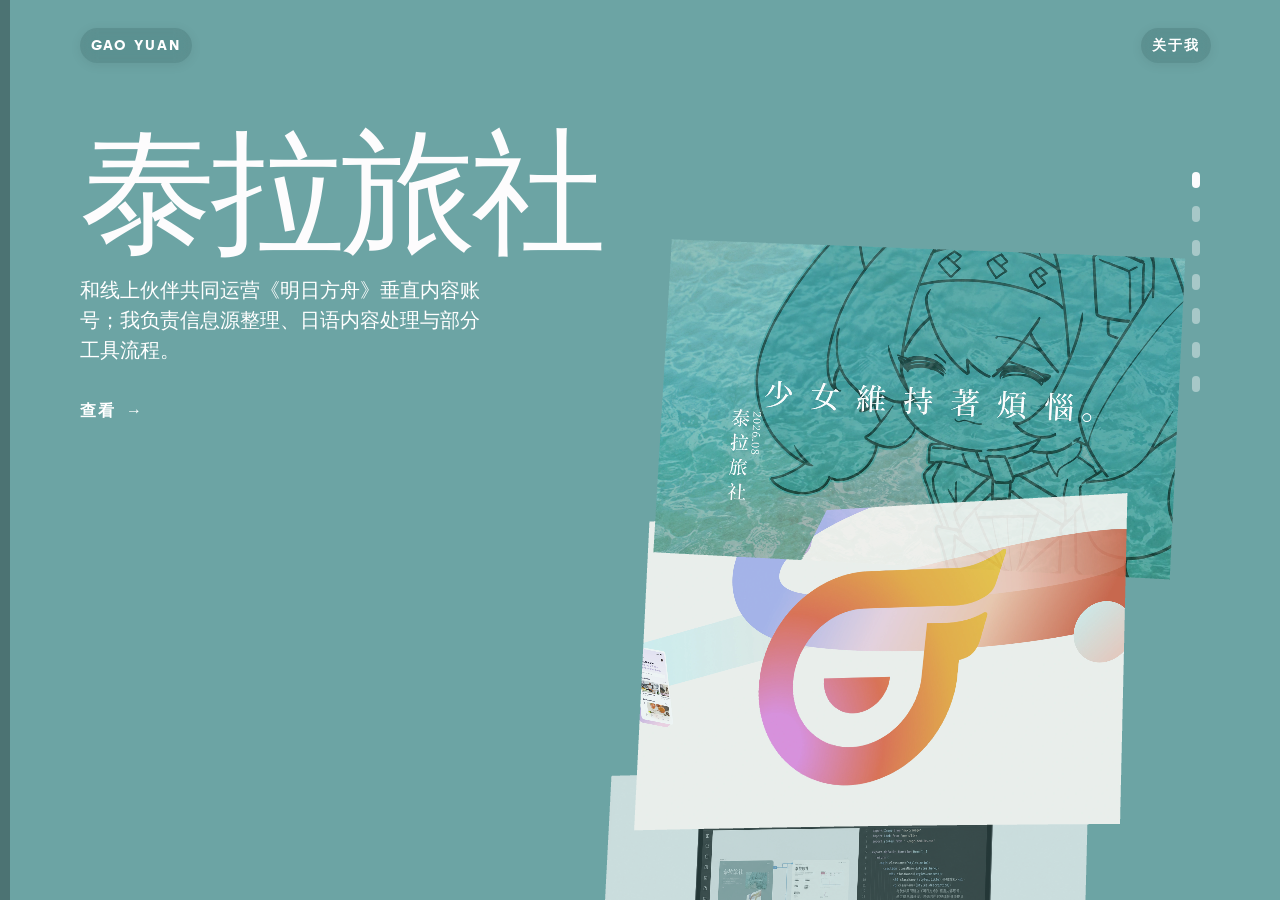
==== commit f075cb6f: "deploy: correct SEO titles (码上飞/独立站/技能)" ====
--- a/index.html
+++ b/index.html
@@ -1 +1 @@
-<!DOCTYPE html><html lang="zh-CN"><head><meta charSet="utf-8"/><meta name="viewport" content="width=device-width, initial-scale=1"/><link rel="stylesheet" href="/_next/static/chunks/0hf4s17i-xmn8.css" data-precedence="next"/><link rel="preload" as="script" fetchPriority="low" href="/_next/static/chunks/1rpyum114dc60.js"/><script src="/_next/static/chunks/27jktro2p5rq9.js" async=""></script><script src="/_next/static/chunks/25o46h8mdjlrg.js" async=""></script><script src="/_next/static/chunks/1wxw8ny0hl5xh.js" async=""></script><script src="/_next/static/chunks/turbopack-0q07ub5x_xbu-.js" async=""></script><script src="/_next/static/chunks/05-c3ty_6dwfk.js" async=""></script><script src="/_next/static/chunks/14mrh2-p_w84d.js" async=""></script><script src="/_next/static/chunks/204h12e2amxmn.js" async=""></script><script src="/_next/static/chunks/3ep_qv69bd5wv.js" async=""></script><script src="/_next/static/chunks/17ynu-h28ql7l.js" async=""></script><title>高源的独立站简历</title><meta name="description" content="AI 时代的运营"/><meta name="author" content="GAO YUAN"/><meta name="keywords" content="高源,GAO YUAN,内容运营,增长运营,AI 工作流"/><meta name="creator" content="GAO YUAN"/><meta name="publisher" content="GAO YUAN"/><link rel="icon" href="/icon.svg"/><script src="/_next/static/chunks/0cz1d0mv5g_q7.js" noModule=""></script></head><body><div hidden=""><!--$--><!--/$--></div><div id="app"><!--$!--><template data-dgst="BAILOUT_TO_CLIENT_SIDE_RENDERING"></template><!--/$--><!--$--><!--/$--></div><div aria-hidden="true" data-cover-duration="1000" data-motion-overlay="" data-phase="idle" data-reveal-duration="0" data-total-duration="1000" style="--motion-color:#111111;--motion-text-color:#ffffff;color:#ffffff;inset:0;overflow:visible;pointer-events:none;position:fixed;z-index:1000"><div aria-hidden="true" data-motion-cover="" data-reduced-motion="false" style="--motion-cover-duration:0ms;background:#111111;clip-path:inset(0 0 0 100%);inset:0;opacity:0;position:absolute;transition:none;z-index:1"></div></div><script src="/_next/static/chunks/1rpyum114dc60.js" id="_R_" async=""></script><script>(self.__next_f=self.__next_f||[]).push([0])</script><script>self.__next_f.push([1,"1:\"$Sreact.fragment\"\n2:I[92130,[\"/_next/static/chunks/05-c3ty_6dwfk.js\",\"/_next/static/chunks/14mrh2-p_w84d.js\",\"/_next/static/chunks/204h12e2amxmn.js\"],\"MotionProvider\"]\n3:I[39756,[\"/_next/static/chunks/05-c3ty_6dwfk.js\",\"/_next/static/chunks/14mrh2-p_w84d.js\",\"/_next/static/chunks/204h12e2amxmn.js\"],\"default\"]\n4:I[37457,[\"/_next/static/chunks/05-c3ty_6dwfk.js\",\"/_next/static/chunks/14mrh2-p_w84d.js\",\"/_next/static/chunks/204h12e2amxmn.js\"],\"default\"]\n5:\"$Sreact.suspense\"\n6:I[79644,[\"/_next/static/chunks/05-c3ty_6dwfk.js\",\"/_next/static/chunks/14mrh2-p_w84d.js\",\"/_next/static/chunks/204h12e2amxmn.js\",\"/_next/static/chunks/3ep_qv69bd5wv.js\",\"/_next/static/chunks/17ynu-h28ql7l.js\"],\"PublicHome\"]\nb:I[68027,[\"/_next/static/chunks/05-c3ty_6dwfk.js\",\"/_next/static/chunks/14mrh2-p_w84d.js\",\"/_next/static/chunks/204h12e2amxmn.js\"],\"default\",1]\n:HL[\"/_next/static/chunks/0hf4s17i-xmn8.css\",\"style\"]\n"])</script><script>self.__next_f.push([1,"0:{\"P\":null,\"c\":[\"\",\"\"],\"q\":\"\",\"i\":false,\"f\":[[[\"\",{\"children\":[\"__PAGE__\",{}]},\"$undefined\",\"$undefined\",16],[[\"$\",\"$1\",\"c\",{\"children\":[[[\"$\",\"link\",\"0\",{\"rel\":\"stylesheet\",\"href\":\"/_next/static/chunks/0hf4s17i-xmn8.css\",\"precedence\":\"next\",\"crossOrigin\":\"$undefined\",\"nonce\":\"$undefined\"}],[\"$\",\"script\",\"script-0\",{\"src\":\"/_next/static/chunks/05-c3ty_6dwfk.js\",\"async\":true,\"nonce\":\"$undefined\"}],[\"$\",\"script\",\"script-1\",{\"src\":\"/_next/static/chunks/14mrh2-p_w84d.js\",\"async\":true,\"nonce\":\"$undefined\"}],[\"$\",\"script\",\"script-2\",{\"src\":\"/_next/static/chunks/204h12e2amxmn.js\",\"async\":true,\"nonce\":\"$undefined\"}]],[\"$\",\"html\",null,{\"lang\":\"zh-CN\",\"children\":[\"$\",\"body\",null,{\"children\":[\"$\",\"$L2\",null,{\"children\":[\"$\",\"div\",null,{\"id\":\"app\",\"children\":[\"$\",\"$L3\",null,{\"parallelRouterKey\":\"children\",\"error\":\"$undefined\",\"errorStyles\":\"$undefined\",\"errorScripts\":\"$undefined\",\"template\":[\"$\",\"$L4\",null,{}],\"templateStyles\":\"$undefined\",\"templateScripts\":\"$undefined\",\"notFound\":[[[\"$\",\"title\",null,{\"children\":\"404: This page could not be found.\"}],[\"$\",\"div\",null,{\"style\":{\"fontFamily\":\"system-ui,\\\"Segoe UI\\\",Roboto,Helvetica,Arial,sans-serif,\\\"Apple Color Emoji\\\",\\\"Segoe UI Emoji\\\"\",\"height\":\"100vh\",\"textAlign\":\"center\",\"display\":\"flex\",\"flexDirection\":\"column\",\"alignItems\":\"center\",\"justifyContent\":\"center\"},\"children\":[\"$\",\"div\",null,{\"children\":[[\"$\",\"style\",null,{\"dangerouslySetInnerHTML\":{\"__html\":\"body{color:#000;background:#fff;margin:0}.next-error-h1{border-right:1px solid rgba(0,0,0,.3)}@media (prefers-color-scheme:dark){body{color:#fff;background:#000}.next-error-h1{border-right:1px solid rgba(255,255,255,.3)}}\"}}],[\"$\",\"h1\",null,{\"className\":\"next-error-h1\",\"style\":{\"display\":\"inline-block\",\"margin\":\"0 20px 0 0\",\"padding\":\"0 23px 0 0\",\"fontSize\":24,\"fontWeight\":500,\"verticalAlign\":\"top\",\"lineHeight\":\"49px\"},\"children\":404}],[\"$\",\"div\",null,{\"style\":{\"display\":\"inline-block\"},\"children\":[\"$\",\"h2\",null,{\"style\":{\"fontSize\":14,\"fontWeight\":400,\"lineHeight\":\"49px\",\"margin\":0},\"children\":\"This page could not be found.\"}]}]]}]}]],[]],\"forbidden\":\"$undefined\",\"unauthorized\":\"$undefined\"}]}]}]}]}]]}],{\"children\":[[\"$\",\"$1\",\"c\",{\"children\":[[\"$\",\"$5\",null,{\"fallback\":null,\"children\":[\"$\",\"$L6\",null,{\"about\":{\"href\":\"/about/\",\"color\":\"#1c1c1c\",\"textColor\":\"#ffffff\",\"title\":\"我是高源\",\"description\":{\"root\":{\"children\":[{\"children\":[{\"detail\":0,\"format\":0,\"mode\":\"normal\",\"style\":\"\",\"text\":\"欢迎您浏览我的个人独立站\",\"type\":\"text\",\"version\":1}],\"direction\":null,\"format\":\"\",\"indent\":0,\"type\":\"paragraph\",\"version\":1,\"textFormat\":0,\"textStyle\":\"\"}],\"direction\":null,\"format\":\"\",\"indent\":0,\"type\":\"root\",\"version\":1}},\"portrait\":{\"id\":\"385\",\"url\":\"/cms-media/29c50e0bfe43168dd75611c71b311621.webp\",\"alt\":\"X31wjBUAACcAizy3\"},\"socialLinks\":[{\"url\":\"。\",\"icon\":{\"url\":\"/cms-media/b2e92c77267383d10192933c2d4898b2.webp\",\"alt\":\"1\"}}]},\"aboutLabel\":\"关于我\",\"introMessage\":\"Whenever, wherever. We’re meant to work together\",\"openCaseStudyLabel\":\" 查看\",\"projects\":[{\"id\":\"1\",\"slug\":\"1\",\"status\":\"published\",\"displayTitle\":\"泰拉旅社\",\"description\":\"和线上伙伴共同运营《明日方舟》垂直内容账号；我负责信息源整理、日语内容处理与部分工具流程。\",\"displayTitleSize\":\"medium\",\"descriptionSize\":\"medium\",\"transitionMessage\":\"继续看一条内容怎样从分散信息走到发布。\",\"order\":1,\"colors\":{\"primary\":\"#6CA4A4\",\"secondary\":\"#FDFCFD\",\"textMode\":\"light\"},\"showcase\":{\"thumbnail\":{\"id\":\"1\",\"url\":\"/cms-media/439FAE31-5AEF-4EFA-862E-C268F0C917F0.webp\",\"alt\":\"Y9D8zRAAAMHkvpg2\",\"mimeType\":\"image/webp\",\"width\":1595,\"height\":986,\"duration\":\"$undefined\"},\"previewVideo\":\"$undefined\",\"previewFrames\":[]},\"detail\":{\"enabled\":true,\"heroTitle\":\"泰拉旅社\",\"heroTitleSize\":\"small\",\"heroDescription\":\"和线上伙伴共同运营《明日方舟》垂直内容账号；我负责信息源整理、日语内容处理与部分工具流程。\",\"heroDescriptionSize\":\"medium\",\"heroMedia\":\"$undefined\",\"intro\":{\"root\":{\"children\":[{\"children\":[{\"detail\":0,\"format\":1,\"mode\":\"normal\",\"style\":\"\",\"text\":\"泰拉旅社，是我\",\"type\":\"text\",\"version\":1},{\"detail\":0,\"format\":0,\"mode\":\"normal\",\"style\":\"\",\"text\":\"与线上伙伴从 0 共同建立的《明日方舟》垂直内容账号。\",\"type\":\"text\",\"version\":1}],\"direction\":null,\"format\":\"\",\"indent\":0,\"type\":\"heading\",\"version\":1,\"tag\":\"h3\"},{\"children\":[{\"detail\":0,\"format\":0,\"mode\":\"normal\",\"style\":\"\",\"text\":\"围绕游戏资料、海外内容、创作者作品与活动信息进行持续整理与发布。\",\"type\":\"text\",\"version\":1}],\"direction\":null,\"format\":\"\",\"indent\":0,\"type\":\"heading\",\"version\":1,\"tag\":\"h3\"}],\"direction\":null,\"format\":\"\",\"indent\":0,\"type\":\"root\",\"version\":1}},\"introSize\":\"medium\",\"sections\":[{\"id\":\"fun-section-1\",\"layout\":\"media-full\",\"media\":\"$undefined\",\"content\":{\"root\":{\"children\":[{\"children\":[{\"detail\":0,\"format\":0,\"mode\":\"normal\",\"style\":\"\",\"text\":\"账号目前数据\",\"type\":\"text\",\"version\":1}],\"direction\":null,\"format\":\"\",\"indent\":0,\"type\":\"paragraph\",\"version\":1,\"textFormat\":0,\"textStyle\":\"\"}],\"direction\":null,\"format\":\"\",\"indent\":0,\"type\":\"root\",\"version\":1}},\"fontSize\":\"xlarge\"},{\"id\":\"fun-section-2\",\"layout\":\"media-right\",\"media\":\"$undefined\",\"content\":{\"root\":{\"children\":[{\"children\":[{\"detail\":0,\"format\":0,\"mode\":\"normal\",\"style\":\"\",\"text\":\"We decided to start with a 4 profiles grid to let users only open profiles they are interested in and remove the guilt of passing on people. It also allowed us to be different from that usual one-card feed.\",\"type\":\"text\",\"version\":1}],\"direction\":null,\"format\":\"\",\"indent\":0,\"type\":\"paragraph\",\"version\":1,\"textFormat\":0,\"textStyle\":\"\"}],\"direction\":null,\"format\":\"\",\"indent\":0,\"type\":\"root\",\"version\":1}},\"fontSize\":\"medium\"},{\"id\":\"fun-section-3\",\"layout\":\"media-full\",\"media\":\"$undefined\",\"content\":{\"root\":{\"children\":[{\"children\":[{\"detail\":0,\"format\":0,\"mode\":\"normal\",\"style\":\"\",\"text\":\" If you liked a person you see a 💖, and it becomes a 🤞finger crossed to show that you are hoping that this like becomes a match. The 3D rotation is to show that you are \\\"passing\\\" on the people you didn't like.  \",\"type\":\"text\",\"version\":1}],\"direction\":null,\"format\":\"\",\"indent\":0,\"type\":\"paragraph\",\"version\":1,\"textFormat\":0,\"textStyle\":\"\"}],\"direction\":null,\"format\":\"\",\"indent\":0,\"type\":\"root\",\"version\":1}},\"fontSize\":\"medium\"}],\"legacyBlocks\":[]},\"seo\":{\"title\":\"泰拉旅社｜内容与信息源运营\",\"description\":\"与线上伙伴共同运营《明日方舟》垂直内容账号，记录信息源整理、跨语言内容处理和工具流程。\",\"image\":\"$undefined\"}},{\"id\":\"2\",\"slug\":\"2\",\"status\":\"published\",\"displayTitle\":\"码上飞\",\"description\":\"参与 AI 应用生成产品的社区活动、海外 Creator 筛选与合作跟进，负责整理反馈、同步进度并协调异常处理。\",\"displayTitleSize\":\"medium\",\"descriptionSize\":\"medium\",\"transitionMessage\":\"Robin Noguier\",\"order\":2,\"colors\":{\"primary\":\"#f5f8ff\",\"secondary\":\"#FC6A3B\",\"textMode\":\"dark\"},\"showcase\":{\"thumbnail\":{\"id\":\"68\",\"url\":\"/cms-media/98e1ec16c7359ebffdab7fbe82454f6a-1.webp\",\"alt\":\"X2o15xAAACQAizWg\",\"mimeType\":\"image/webp\",\"width\":2736,\"height\":1690,\"duration\":\"$undefined\"},\"previewVideo\":\"$undefined\",\"previewFrames\":[]},\"detail\":{\"enabled\":true,\"heroTitle\":\"$undefined\",\"heroTitleSize\":\"medium\",\"heroDescription\":\"参与 AI 应用生成产品的社区活动、海外 Creator 筛选与合作跟进，负责整理反馈、同步进度并协调异常处理。\",\"heroDescriptionSize\":\"medium\",\"heroMedia\":\"$undefined\",\"intro\":\"$undefined\",\"introSize\":\"medium\",\"sections\":[{\"id\":\"esperanto-section-1\",\"layout\":\"media-left\",\"media\":\"$undefined\",\"content\":{\"root\":{\"type\":\"root\",\"children\":[{\"children\":[{\"type\":\"text\",\"detail\":0,\"format\":0,\"mode\":\"normal\",\"style\":\"\",\"text\":\"2018 - Year Long Project\",\"version\":1}],\"direction\":null,\"format\":\"\",\"indent\":0,\"version\":1,\"type\":\"paragraph\",\"textFormat\":0,\"textStyle\":\"\"}],\"direction\":null,\"format\":\"\",\"indent\":0,\"version\":1}},\"fontSize\":\"medium\"},{\"id\":\"esperanto-section-2\",\"layout\":\"media-right\",\"media\":\"$undefined\",\"content\":{\"root\":{\"type\":\"root\",\"children\":[{\"children\":[{\"type\":\"text\",\"detail\":0,\"format\":0,\"mode\":\"normal\",\"style\":\"\",\"text\":\"I knew nothing about interviews so I started by learning more about journalism. I also read a ton of interviews about creatives to detect the common questions that I should avoid in order to be original.\",\"version\":1}],\"direction\":null,\"format\":\"\",\"indent\":0,\"version\":1,\"type\":\"paragraph\",\"textFormat\":0,\"textStyle\":\"\"}],\"direction\":null,\"format\":\"\",\"indent\":0,\"version\":1}},\"fontSize\":\"medium\"},{\"id\":\"esperanto-section-3\",\"layout\":\"media-full\",\"media\":\"$undefined\",\"content\":{\"root\":{\"type\":\"root\",\"children\":[{\"children\":[{\"type\":\"text\",\"detail\":0,\"format\":0,\"mode\":\"normal\",\"style\":\"\",\"text\":\"I went to 16 different workplaces. I got to see from the inside how creative people work across the globe and I was able to connect with them in a personal way. It usually took half a day to meet, get a tour of the office, do the interview, and take the pictures. We often went to grab some food afterward.\",\"version\":1}],\"direction\":null,\"format\":\"\",\"indent\":0,\"version\":1,\"type\":\"paragraph\",\"textFormat\":0,\"textStyle\":\"\"}],\"direction\":null,\"format\":\"\",\"indent\":0,\"version\":1}},\"fontSize\":\"medium\"}],\"legacyBlocks\":[]},\"seo\":{\"title\":\"Esperanto | 高源的独立站简历\",\"description\":\"\",\"image\":\"$undefined\"}},{\"id\":\"3\",\"slug\":\"3\",\"status\":\"published\",\"displayTitle\":\"独立站\",\"description\":\"本网站是我在基本不了解网站开发的情况下，只用了两周就从 0 开始自学完成\\n（鼠标停留在最右侧可以快速切换哦）\",\"displayTitleSize\":\"medium\",\"descriptionSize\":\"medium\",\"transitionMessage\":\"Robin Noguier\",\"order\":3,\"colors\":{\"primary\":\"#DDE1E3\",\"secondary\":\"#201C1C\",\"textMode\":\"light\"},\"showcase\":{\"thumbnail\":{\"id\":\"138\",\"url\":\"/cms-media/f7bffb19d62dc6d98b8dd1f225bd13e9.webp\",\"alt\":\"Y0cBLBEAAB4AZPe7\",\"mimeType\":\"image/webp\",\"width\":2732,\"height\":1688,\"duration\":\"$undefined\"},\"previewVideo\":\"$undefined\",\"previewFrames\":[]},\"detail\":{\"enabled\":true,\"heroTitle\":\"$undefined\",\"heroTitleSize\":\"medium\",\"heroDescription\":\"这是一个面向求职场景的个人作品集网站，用来呈现项目过程、工作方法和我在协作中的具体职责。\",\"heroDescriptionSize\":\"medium\",\"heroMedia\":\"$undefined\",\"intro\":\"$undefined\",\"introSize\":\"medium\",\"sections\":[{\"id\":\"blurr-section-1\",\"layout\":\"media-left\",\"media\":\"$undefined\",\"content\":{\"root\":{\"children\":[{\"children\":[{\"detail\":0,\"format\":0,\"mode\":\"normal\",\"style\":\"\",\"text\":\"September 2019 - September 2022 \",\"type\":\"text\",\"version\":1}],\"direction\":null,\"format\":\"\",\"indent\":0,\"type\":\"paragraph\",\"version\":1,\"textFormat\":0,\"textStyle\":\"\"}],\"direction\":null,\"format\":\"\",\"indent\":0,\"type\":\"root\",\"version\":1}},\"fontSize\":\"medium\"},{\"id\":\"blurr-section-2\",\"layout\":\"media-right\",\"media\":\"$undefined\",\"content\":{\"root\":{\"children\":[{\"children\":[{\"detail\":0,\"format\":0,\"mode\":\"normal\",\"style\":\"\",\"text\":\"The goal of the homepage was to put the spotlight on NFTs, collections and clubs.\",\"type\":\"text\",\"version\":1}],\"direction\":null,\"format\":\"\",\"indent\":0,\"type\":\"paragraph\",\"version\":1,\"textFormat\":0,\"textStyle\":\"\"}],\"direction\":null,\"format\":\"\",\"indent\":0,\"type\":\"root\",\"version\":1}},\"fontSize\":\"medium\"},{\"id\":\"blurr-section-3\",\"layout\":\"media-full\",\"media\":\"$undefined\",\"content\":{\"root\":{\"children\":[{\"children\":[{\"detail\":0,\"format\":0,\"mode\":\"normal\",\"style\":\"\",\"text\":\"Creating NFTs is not a walk in the park in most websites. We had to make sure we solved that problem.\",\"type\":\"text\",\"version\":1}],\"direction\":null,\"format\":\"\",\"indent\":0,\"type\":\"paragraph\",\"version\":1,\"textFormat\":0,\"textStyle\":\"\"}],\"direction\":null,\"format\":\"\",\"indent\":0,\"type\":\"root\",\"version\":1}},\"fontSize\":\"medium\"}],\"legacyBlocks\":[]},\"seo\":{\"title\":\"Blurr | 高源的独立站简历\",\"description\":\"\",\"image\":\"$undefined\"}},{\"id\":\"4\",\"slug\":\"4\",\"status\":\"published\",\"displayTitle\":\"智谱\",\"description\":\"在智谱的运营实习中，我学会了把重复任务固化为 skill，而我则负责检查与落地，让 AI 工作流融入所有工作\",\"displayTitleSize\":\"medium\",\"descriptionSize\":\"medium\",\"transitionMessage\":\"Robin Noguier\",\"order\":4,\"colors\":{\"primary\":\"#000000\",\"secondary\":\"#1958F6\",\"textMode\":\"light\"},\"showcase\":{\"thumbnail\":{\"id\":\"173\",\"url\":\"/cms-media/2d8a0786c32e494d4674fe11ea4a65a4.webp\",\"alt\":\"Xuj7nREAACAAR4Ic\",\"mimeType\":\"image/webp\",\"width\":2732,\"height\":1688,\"duration\":\"$undefined\"},\"previewVideo\":\"$undefined\",\"previewFrames\":[]},\"detail\":{\"enabled\":true,\"heroTitle\":\"$undefined\",\"heroTitleSize\":\"medium\",\"heroDescription\":\"在智谱的新媒体运营岗位中，我主要负责把既定方案拆成执行步骤，并完成用户群触达、问题回复等日常工作。任务重复之后，我开始把审核要求整理成规则，让 AI 先处理机械部分，再由我检查和落地。\",\"heroDescriptionSize\":\"medium\",\"heroMedia\":\"$undefined\",\"intro\":\"$undefined\",\"introSize\":\"medium\",\"sections\":[{\"id\":\"ueno-section-1\",\"layout\":\"media-left\",\"media\":\"$undefined\",\"content\":{\"root\":{\"type\":\"root\",\"children\":[{\"children\":[{\"type\":\"text\",\"detail\":0,\"format\":0,\"mode\":\"normal\",\"style\":\"\",\"text\":\"2015 - 2018\",\"version\":1}],\"direction\":null,\"format\":\"\",\"indent\":0,\"version\":1,\"type\":\"paragraph\",\"textFormat\":0,\"textStyle\":\"\"}],\"direction\":null,\"format\":\"\",\"indent\":0,\"version\":1}},\"fontSize\":\"medium\"},{\"id\":\"ueno-section-2\",\"layout\":\"media-right\",\"media\":\"$undefined\",\"content\":{\"root\":{\"type\":\"root\",\"children\":[{\"children\":[{\"type\":\"text\",\"detail\":0,\"format\":0,\"mode\":\"normal\",\"style\":\"\",\"text\":\"Along with the Ueno design team, we came up with a brand that will stand out from the crowd. We did so by having a recognizable wordmark, voice, color palette, illustrations and strong values. \",\"version\":1}],\"direction\":null,\"format\":\"\",\"indent\":0,\"version\":1,\"type\":\"paragraph\",\"textFormat\":0,\"textStyle\":\"\"}],\"direction\":null,\"format\":\"\",\"indent\":0,\"version\":1}},\"fontSize\":\"medium\"},{\"id\":\"ueno-section-3\",\"layout\":\"media-full\",\"media\":\"$undefined\",\"content\":{\"root\":{\"type\":\"root\",\"children\":[{\"children\":[{\"type\":\"text\",\"detail\":0,\"format\":0,\"mode\":\"normal\",\"style\":\"\",\"text\":\" \",\"version\":1}],\"direction\":null,\"format\":\"\",\"indent\":0,\"version\":1,\"type\":\"paragraph\",\"textFormat\":0,\"textStyle\":\"\"}],\"direction\":null,\"format\":\"\",\"indent\":0,\"version\":1}},\"fontSize\":\"medium\"}],\"legacyBlocks\":[]},\"seo\":{\"title\":\"智谱｜AI 辅助运营\",\"description\":\"在智谱的新媒体运营岗位中，我把重复审核要求整理成规则，让 AI 先补执行步骤，再由我检查和落地。\",\"image\":\"$undefined\"}},{\"id\":\"5\",\"slug\":\"5\",\"status\":\"published\",\"displayTitle\":\"技能\",\"description\":\"在最终进入运营岗前，我曾考虑过许多岗位，这段职业探索期让我掌握了许多技能\",\"displayTitleSize\":\"medium\",\"descriptionSize\":\"medium\",\"transitionMessage\":\"Back\",\"order\":5,\"colors\":{\"primary\":\"#015a62\",\"secondary\":\"#ccba8e\",\"textMode\":\"light\"},\"showcase\":{\"thumbnail\":{\"id\":\"215\",\"url\":\"/cms-media/59df5f6c0a06645108ca70f1bc1557a7.webp\",\"alt\":\"Y1Fg_xEAABkXknXn\",\"mimeType\":\"image/webp\",\"width\":2732,\"height\":1688,\"duration\":\"$undefined\"},\"previewVideo\":\"$undefined\",\"previewFrames\":[]},\"detail\":{\"enabled\":true,\"heroTitle\":\"$undefined\",\"heroTitleSize\":\"medium\",\"heroDescription\":\"Describing the flow of athletes receiving their Airbnb credits for the next Olympic games. Also introducing the flow for creating an interview for each Olympian.\",\"heroDescriptionSize\":\"medium\",\"heroMedia\":\"$undefined\",\"intro\":\"$undefined\",\"introSize\":\"medium\",\"sections\":[{\"id\":\"airbnb-section-1\",\"layout\":\"media-left\",\"media\":\"$undefined\",\"content\":{\"root\":{\"type\":\"root\",\"children\":[{\"children\":[{\"type\":\"text\",\"detail\":0,\"format\":0,\"mode\":\"normal\",\"style\":\"\",\"text\":\"When working for a client like Airbnb, it is obvious that you will have to follow their nicely done design system. \",\"version\":1}],\"direction\":null,\"format\":\"\",\"indent\":0,\"version\":1,\"type\":\"paragraph\",\"textFormat\":0,\"textStyle\":\"\"}],\"direction\":null,\"format\":\"\",\"indent\":0,\"version\":1}},\"fontSize\":\"medium\"},{\"id\":\"airbnb-section-3\",\"layout\":\"media-full\",\"media\":\"$undefined\",\"content\":{\"root\":{\"type\":\"root\",\"children\":[{\"children\":[{\"type\":\"text\",\"detail\":0,\"format\":0,\"mode\":\"normal\",\"style\":\"\",\"text\":\" \",\"version\":1}],\"direction\":null,\"format\":\"\",\"indent\":0,\"version\":1,\"type\":\"paragraph\",\"textFormat\":0,\"textStyle\":\"\"}],\"direction\":null,\"format\":\"\",\"indent\":0,\"version\":1}},\"fontSize\":\"medium\"}],\"legacyBlocks\":[]},\"seo\":{\"title\":\"Airbnb | 高源的独立站简历\",\"description\":\"\",\"image\":\"$undefined\"}},{\"id\":\"6\",\"slug\":\"6\",\"status\":\"published\",\"displayTitle\":\"校园\",\"description\":\"我的校园是在社团工作与图书馆中度过的，这些宝贵的执行经历让我学会了许多\",\"displayTitleSize\":\"medium\",\"descriptionSize\":\"medium\",\"transitionMessage\":\"Robin Noguier\",\"order\":6,\"colors\":{\"primary\":\"#E9E7E3\",\"secondary\":\"#ff6f64\",\"textMode\":\"dark\"},\"showcase\":{\"thumbnail\":{\"id\":\"249\",\"url\":\"/cms-media/D311D6FA-61ED-45E8-9AE6-20F9B2B9D3B9.webp\",\"alt\":\"X2RuLxAAACMAcV6X\",\"mimeType\":\"image/webp\",\"width\":1672,\"height\":941,\"duration\":\"$undefined\"},\"previewVideo\":\"$undefined\",\"previewFrames\":[]},\"detail\":{\"enabled\":true,\"heroTitle\":\"$undefined\",\"heroTitleSize\":\"medium\",\"heroDescription\":\"With Factor SF I created a marketing site introducing Google Express’s voice activated shopping.\",\"heroDescriptionSize\":\"medium\",\"heroMedia\":\"$undefined\",\"intro\":\"$undefined\",\"introSize\":\"medium\",\"sections\":[{\"id\":\"google-section-1\",\"layout\":\"media-left\",\"media\":\"$undefined\",\"content\":{\"root\":{\"children\":[{\"children\":[{\"detail\":0,\"format\":0,\"mode\":\"normal\",\"style\":\"\",\"text\":\"December 2017\",\"type\":\"text\",\"version\":1}],\"direction\":null,\"format\":\"\",\"indent\":0,\"type\":\"paragraph\",\"version\":1,\"textFormat\":0,\"textStyle\":\"\"}],\"direction\":null,\"format\":\"\",\"indent\":0,\"type\":\"root\",\"version\":1}},\"fontSize\":\"medium\"},{\"id\":\"google-section-2\",\"layout\":\"media-right\",\"media\":\"$undefined\",\"content\":{\"root\":{\"children\":[{\"children\":[{\"detail\":0,\"format\":0,\"mode\":\"normal\",\"style\":\"\",\"text\":\"We tried to innovate in terms of concept and animations but we needed to respect Google’s guidelines to make sure we were not breaking any of their design system’s rules.\",\"type\":\"text\",\"version\":1}],\"direction\":null,\"format\":\"\",\"indent\":0,\"type\":\"paragraph\",\"version\":1,\"textFormat\":0,\"textStyle\":\"\"}],\"direction\":null,\"format\":\"\",\"indent\":0,\"type\":\"root\",\"version\":1}},\"fontSize\":\"medium\"},{\"id\":\"google-section-3\",\"layout\":\"media-full\",\"media\":\"$undefined\",\"content\":{\"root\":{\"type\":\"root\",\"children\":[{\"children\":[{\"type\":\"text\",\"detail\":0,\"format\":0,\"mode\":\"normal\",\"style\":\"\",\"text\":\" \",\"version\":1}],\"direction\":null,\"format\":\"\",\"indent\":0,\"version\":1,\"type\":\"paragraph\",\"textFormat\":0,\"textStyle\":\"\"}],\"direction\":null,\"format\":\"\",\"indent\":0,\"version\":1}},\"fontSize\":\"medium\"}],\"legacyBlocks\":[]},\"seo\":{\"title\":\"校园 | 高源的独立站简历\",\"description\":\"\",\"image\":\"$undefined\"}},{\"id\":\"8\",\"slug\":\"8\",\"status\":\"published\",\"displayTitle\":\"结语\",\"description\":\"感谢您看到这里！如果您还没看右上角的关于我，可以看完后再阅读本条～\",\"displayTitleSize\":\"medium\",\"descriptionSize\":\"medium\",\"transitionMessage\":\"Robin Noguier\",\"order\":8,\"colors\":{\"primary\":\"#ffffff\",\"secondary\":\"#000000\",\"textMode\":\"light\"},\"showcase\":{\"thumbnail\":{\"id\":\"308\",\"url\":\"/cms-media/538B61A8-32C9-432C-B948-7F7C06934B86.webp\",\"alt\":\"XuOrYxAAACIAhRbF\",\"mimeType\":\"image/webp\",\"width\":1536,\"height\":1024,\"duration\":\"$undefined\"},\"previewVideo\":\"$undefined\",\"previewFrames\":[]},\"detail\":{\"enabled\":true,\"heroTitle\":\"$undefined\",\"heroTitleSize\":\"medium\",\"heroDescription\":\"With Russian photographer Elena Iv-Skaya, I created a portfolio that matches her rich and colorful style.\",\"heroDescriptionSize\":\"medium\",\"heroMedia\":\"$undefined\",\"intro\":\"$undefined\",\"introSize\":\"medium\",\"sections\":[{\"id\":\"iv-skaya-section-1\",\"layout\":\"media-left\",\"media\":\"$undefined\",\"content\":{\"root\":{\"children\":[{\"children\":[{\"detail\":0,\"format\":0,\"mode\":\"normal\",\"style\":\"\",\"text\":\"2019\",\"type\":\"text\",\"version\":1}],\"direction\":null,\"format\":\"\",\"indent\":0,\"type\":\"paragraph\",\"version\":1,\"textFormat\":0,\"textStyle\":\"\"}],\"direction\":null,\"format\":\"\",\"indent\":0,\"type\":\"root\",\"version\":1}},\"fontSize\":\"medium\"},{\"id\":\"iv-skaya-section-2\",\"layout\":\"media-right\",\"media\":\"$undefined\",\"content\":{\"root\":{\"children\":[{\"children\":[{\"detail\":0,\"format\":0,\"mode\":\"normal\",\"style\":\"\",\"text\":\"The design needed to be as elegant and clean as possible. I chose a serif font that felt like one you’d see in a fashion newspaper, and plenty of negative space ensures that the pictures do not fight with each other for attention. I also used very muted colors to keep the focus on the saturated ones in Elena’s photos.\",\"type\":\"text\",\"version\":1}],\"direction\":null,\"format\":\"\",\"indent\":0,\"type\":\"paragraph\",\"version\":1,\"textFormat\":0,\"textStyle\":\"\"}],\"direction\":null,\"format\":\"\",\"indent\":0,\"type\":\"root\",\"version\":1}},\"fontSize\":\"medium\"}],\"legacyBlocks\":[]},\"seo\":{\"title\":\"结语 | 高源的独立站简历\",\"description\":\"\",\"image\":\"$undefined\"}}]}]}],[\"$L7\",\"$L8\"],\"$L9\"]}],{},null,false,null]},null,false,null],\"$La\",false]],\"m\":\"$undefined\",\"G\":[\"$b\",[\"$Lc\"]],\"S\":true,\"h\":null,\"s\":\"$undefined\",\"l\":\"$undefined\",\"p\":\"$undefined\",\"d\":\"$undefined\",\"b\":\"HttFgfFI1JPoG7vm0GQHA\"}\n"])</script><script>self.__next_f.push([1,"d:I[97367,[\"/_next/static/chunks/05-c3ty_6dwfk.js\",\"/_next/static/chunks/14mrh2-p_w84d.js\",\"/_next/static/chunks/204h12e2amxmn.js\"],\"OutletBoundary\"]\nf:I[97367,[\"/_next/static/chunks/05-c3ty_6dwfk.js\",\"/_next/static/chunks/14mrh2-p_w84d.js\",\"/_next/static/chunks/204h12e2amxmn.js\"],\"ViewportBoundary\"]\n11:I[97367,[\"/_next/static/chunks/05-c3ty_6dwfk.js\",\"/_next/static/chunks/14mrh2-p_w84d.js\",\"/_next/static/chunks/204h12e2amxmn.js\"],\"MetadataBoundary\"]\n7:[\"$\",\"script\",\"script-0\",{\"src\":\"/_next/static/chunks/3ep_qv69bd5wv.js\",\"async\":true,\"nonce\":\"$undefined\"}]\n8:[\"$\",\"script\",\"script-1\",{\"src\":\"/_next/static/chunks/17ynu-h28ql7l.js\",\"async\":true,\"nonce\":\"$undefined\"}]\n9:[\"$\",\"$Ld\",null,{\"children\":[\"$\",\"$5\",null,{\"name\":\"Next.MetadataOutlet\",\"children\":\"$@e\"}]}]\na:[\"$\",\"$1\",\"h\",{\"children\":[null,[\"$\",\"$Lf\",null,{\"children\":\"$L10\"}],[\"$\",\"div\",null,{\"hidden\":true,\"children\":[\"$\",\"$L11\",null,{\"children\":[\"$\",\"$5\",null,{\"name\":\"Next.Metadata\",\"children\":\"$L12\"}]}]}],null]}]\nc:[\"$\",\"link\",\"0\",{\"rel\":\"stylesheet\",\"href\":\"/_next/static/chunks/0hf4s17i-xmn8.css\",\"precedence\":\"next\",\"crossOrigin\":\"$undefined\",\"nonce\":\"$undefined\"}]\n"])</script><script>self.__next_f.push([1,"10:[[\"$\",\"meta\",\"0\",{\"charSet\":\"utf-8\"}],[\"$\",\"meta\",\"1\",{\"name\":\"viewport\",\"content\":\"width=device-width, initial-scale=1\"}]]\n"])</script><script>self.__next_f.push([1,"13:I[27201,[\"/_next/static/chunks/05-c3ty_6dwfk.js\",\"/_next/static/chunks/14mrh2-p_w84d.js\",\"/_next/static/chunks/204h12e2amxmn.js\"],\"IconMark\"]\ne:null\n12:[[\"$\",\"title\",\"0\",{\"children\":\"高源的独立站简历\"}],[\"$\",\"meta\",\"1\",{\"name\":\"description\",\"content\":\"AI 时代的运营\"}],[\"$\",\"meta\",\"2\",{\"name\":\"author\",\"content\":\"GAO YUAN\"}],[\"$\",\"meta\",\"3\",{\"name\":\"keywords\",\"content\":\"高源,GAO YUAN,内容运营,增长运营,AI 工作流\"}],[\"$\",\"meta\",\"4\",{\"name\":\"creator\",\"content\":\"GAO YUAN\"}],[\"$\",\"meta\",\"5\",{\"name\":\"publisher\",\"content\":\"GAO YUAN\"}],[\"$\",\"link\",\"6\",{\"rel\":\"icon\",\"href\":\"/icon.svg\"}],[\"$\",\"$L13\",\"7\",{}]]\n"])</script></body></html>+<!DOCTYPE html><html lang="zh-CN"><head><meta charSet="utf-8"/><meta name="viewport" content="width=device-width, initial-scale=1"/><link rel="stylesheet" href="/_next/static/chunks/0hf4s17i-xmn8.css" data-precedence="next"/><link rel="preload" as="script" fetchPriority="low" href="/_next/static/chunks/1rpyum114dc60.js"/><script src="/_next/static/chunks/27jktro2p5rq9.js" async=""></script><script src="/_next/static/chunks/25o46h8mdjlrg.js" async=""></script><script src="/_next/static/chunks/1wxw8ny0hl5xh.js" async=""></script><script src="/_next/static/chunks/turbopack-0q07ub5x_xbu-.js" async=""></script><script src="/_next/static/chunks/05-c3ty_6dwfk.js" async=""></script><script src="/_next/static/chunks/14mrh2-p_w84d.js" async=""></script><script src="/_next/static/chunks/204h12e2amxmn.js" async=""></script><script src="/_next/static/chunks/3ep_qv69bd5wv.js" async=""></script><script src="/_next/static/chunks/17ynu-h28ql7l.js" async=""></script><title>高源的独立站简历</title><meta name="description" content="AI 时代的运营"/><meta name="author" content="GAO YUAN"/><meta name="keywords" content="高源,GAO YUAN,内容运营,增长运营,AI 工作流"/><meta name="creator" content="GAO YUAN"/><meta name="publisher" content="GAO YUAN"/><link rel="icon" href="/icon.svg"/><script src="/_next/static/chunks/0cz1d0mv5g_q7.js" noModule=""></script></head><body><div hidden=""><!--$--><!--/$--></div><div id="app"><!--$!--><template data-dgst="BAILOUT_TO_CLIENT_SIDE_RENDERING"></template><!--/$--><!--$--><!--/$--></div><div aria-hidden="true" data-cover-duration="1000" data-motion-overlay="" data-phase="idle" data-reveal-duration="0" data-total-duration="1000" style="--motion-color:#111111;--motion-text-color:#ffffff;color:#ffffff;inset:0;overflow:visible;pointer-events:none;position:fixed;z-index:1000"><div aria-hidden="true" data-motion-cover="" data-reduced-motion="false" style="--motion-cover-duration:0ms;background:#111111;clip-path:inset(0 0 0 100%);inset:0;opacity:0;position:absolute;transition:none;z-index:1"></div></div><script src="/_next/static/chunks/1rpyum114dc60.js" id="_R_" async=""></script><script>(self.__next_f=self.__next_f||[]).push([0])</script><script>self.__next_f.push([1,"1:\"$Sreact.fragment\"\n2:I[92130,[\"/_next/static/chunks/05-c3ty_6dwfk.js\",\"/_next/static/chunks/14mrh2-p_w84d.js\",\"/_next/static/chunks/204h12e2amxmn.js\"],\"MotionProvider\"]\n3:I[39756,[\"/_next/static/chunks/05-c3ty_6dwfk.js\",\"/_next/static/chunks/14mrh2-p_w84d.js\",\"/_next/static/chunks/204h12e2amxmn.js\"],\"default\"]\n4:I[37457,[\"/_next/static/chunks/05-c3ty_6dwfk.js\",\"/_next/static/chunks/14mrh2-p_w84d.js\",\"/_next/static/chunks/204h12e2amxmn.js\"],\"default\"]\n5:\"$Sreact.suspense\"\n6:I[79644,[\"/_next/static/chunks/05-c3ty_6dwfk.js\",\"/_next/static/chunks/14mrh2-p_w84d.js\",\"/_next/static/chunks/204h12e2amxmn.js\",\"/_next/static/chunks/3ep_qv69bd5wv.js\",\"/_next/static/chunks/17ynu-h28ql7l.js\"],\"PublicHome\"]\nb:I[68027,[\"/_next/static/chunks/05-c3ty_6dwfk.js\",\"/_next/static/chunks/14mrh2-p_w84d.js\",\"/_next/static/chunks/204h12e2amxmn.js\"],\"default\",1]\n:HL[\"/_next/static/chunks/0hf4s17i-xmn8.css\",\"style\"]\n"])</script><script>self.__next_f.push([1,"0:{\"P\":null,\"c\":[\"\",\"\"],\"q\":\"\",\"i\":false,\"f\":[[[\"\",{\"children\":[\"__PAGE__\",{}]},\"$undefined\",\"$undefined\",16],[[\"$\",\"$1\",\"c\",{\"children\":[[[\"$\",\"link\",\"0\",{\"rel\":\"stylesheet\",\"href\":\"/_next/static/chunks/0hf4s17i-xmn8.css\",\"precedence\":\"next\",\"crossOrigin\":\"$undefined\",\"nonce\":\"$undefined\"}],[\"$\",\"script\",\"script-0\",{\"src\":\"/_next/static/chunks/05-c3ty_6dwfk.js\",\"async\":true,\"nonce\":\"$undefined\"}],[\"$\",\"script\",\"script-1\",{\"src\":\"/_next/static/chunks/14mrh2-p_w84d.js\",\"async\":true,\"nonce\":\"$undefined\"}],[\"$\",\"script\",\"script-2\",{\"src\":\"/_next/static/chunks/204h12e2amxmn.js\",\"async\":true,\"nonce\":\"$undefined\"}]],[\"$\",\"html\",null,{\"lang\":\"zh-CN\",\"children\":[\"$\",\"body\",null,{\"children\":[\"$\",\"$L2\",null,{\"children\":[\"$\",\"div\",null,{\"id\":\"app\",\"children\":[\"$\",\"$L3\",null,{\"parallelRouterKey\":\"children\",\"error\":\"$undefined\",\"errorStyles\":\"$undefined\",\"errorScripts\":\"$undefined\",\"template\":[\"$\",\"$L4\",null,{}],\"templateStyles\":\"$undefined\",\"templateScripts\":\"$undefined\",\"notFound\":[[[\"$\",\"title\",null,{\"children\":\"404: This page could not be found.\"}],[\"$\",\"div\",null,{\"style\":{\"fontFamily\":\"system-ui,\\\"Segoe UI\\\",Roboto,Helvetica,Arial,sans-serif,\\\"Apple Color Emoji\\\",\\\"Segoe UI Emoji\\\"\",\"height\":\"100vh\",\"textAlign\":\"center\",\"display\":\"flex\",\"flexDirection\":\"column\",\"alignItems\":\"center\",\"justifyContent\":\"center\"},\"children\":[\"$\",\"div\",null,{\"children\":[[\"$\",\"style\",null,{\"dangerouslySetInnerHTML\":{\"__html\":\"body{color:#000;background:#fff;margin:0}.next-error-h1{border-right:1px solid rgba(0,0,0,.3)}@media (prefers-color-scheme:dark){body{color:#fff;background:#000}.next-error-h1{border-right:1px solid rgba(255,255,255,.3)}}\"}}],[\"$\",\"h1\",null,{\"className\":\"next-error-h1\",\"style\":{\"display\":\"inline-block\",\"margin\":\"0 20px 0 0\",\"padding\":\"0 23px 0 0\",\"fontSize\":24,\"fontWeight\":500,\"verticalAlign\":\"top\",\"lineHeight\":\"49px\"},\"children\":404}],[\"$\",\"div\",null,{\"style\":{\"display\":\"inline-block\"},\"children\":[\"$\",\"h2\",null,{\"style\":{\"fontSize\":14,\"fontWeight\":400,\"lineHeight\":\"49px\",\"margin\":0},\"children\":\"This page could not be found.\"}]}]]}]}]],[]],\"forbidden\":\"$undefined\",\"unauthorized\":\"$undefined\"}]}]}]}]}]]}],{\"children\":[[\"$\",\"$1\",\"c\",{\"children\":[[\"$\",\"$5\",null,{\"fallback\":null,\"children\":[\"$\",\"$L6\",null,{\"about\":{\"href\":\"/about/\",\"color\":\"#1c1c1c\",\"textColor\":\"#ffffff\",\"title\":\"我是高源\",\"description\":{\"root\":{\"children\":[{\"children\":[{\"detail\":0,\"format\":0,\"mode\":\"normal\",\"style\":\"\",\"text\":\"欢迎您浏览我的个人独立站\",\"type\":\"text\",\"version\":1}],\"direction\":null,\"format\":\"\",\"indent\":0,\"type\":\"paragraph\",\"version\":1,\"textFormat\":0,\"textStyle\":\"\"}],\"direction\":null,\"format\":\"\",\"indent\":0,\"type\":\"root\",\"version\":1}},\"portrait\":{\"id\":\"385\",\"url\":\"/cms-media/29c50e0bfe43168dd75611c71b311621.webp\",\"alt\":\"X31wjBUAACcAizy3\"},\"socialLinks\":[{\"url\":\"。\",\"icon\":{\"url\":\"/cms-media/b2e92c77267383d10192933c2d4898b2.webp\",\"alt\":\"1\"}}]},\"aboutLabel\":\"关于我\",\"introMessage\":\"Whenever, wherever. We’re meant to work together\",\"openCaseStudyLabel\":\" 查看\",\"projects\":[{\"id\":\"1\",\"slug\":\"1\",\"status\":\"published\",\"displayTitle\":\"泰拉旅社\",\"description\":\"和线上伙伴共同运营《明日方舟》垂直内容账号；我负责信息源整理、日语内容处理与部分工具流程。\",\"displayTitleSize\":\"medium\",\"descriptionSize\":\"medium\",\"transitionMessage\":\"继续看一条内容怎样从分散信息走到发布。\",\"order\":1,\"colors\":{\"primary\":\"#6CA4A4\",\"secondary\":\"#FDFCFD\",\"textMode\":\"light\"},\"showcase\":{\"thumbnail\":{\"id\":\"1\",\"url\":\"/cms-media/439FAE31-5AEF-4EFA-862E-C268F0C917F0.webp\",\"alt\":\"Y9D8zRAAAMHkvpg2\",\"mimeType\":\"image/webp\",\"width\":1595,\"height\":986,\"duration\":\"$undefined\"},\"previewVideo\":\"$undefined\",\"previewFrames\":[]},\"detail\":{\"enabled\":true,\"heroTitle\":\"泰拉旅社\",\"heroTitleSize\":\"small\",\"heroDescription\":\"和线上伙伴共同运营《明日方舟》垂直内容账号；我负责信息源整理、日语内容处理与部分工具流程。\",\"heroDescriptionSize\":\"medium\",\"heroMedia\":\"$undefined\",\"intro\":{\"root\":{\"children\":[{\"children\":[{\"detail\":0,\"format\":1,\"mode\":\"normal\",\"style\":\"\",\"text\":\"泰拉旅社，是我\",\"type\":\"text\",\"version\":1},{\"detail\":0,\"format\":0,\"mode\":\"normal\",\"style\":\"\",\"text\":\"与线上伙伴从 0 共同建立的《明日方舟》垂直内容账号。\",\"type\":\"text\",\"version\":1}],\"direction\":null,\"format\":\"\",\"indent\":0,\"type\":\"heading\",\"version\":1,\"tag\":\"h3\"},{\"children\":[{\"detail\":0,\"format\":0,\"mode\":\"normal\",\"style\":\"\",\"text\":\"围绕游戏资料、海外内容、创作者作品与活动信息进行持续整理与发布。\",\"type\":\"text\",\"version\":1}],\"direction\":null,\"format\":\"\",\"indent\":0,\"type\":\"heading\",\"version\":1,\"tag\":\"h3\"}],\"direction\":null,\"format\":\"\",\"indent\":0,\"type\":\"root\",\"version\":1}},\"introSize\":\"medium\",\"sections\":[{\"id\":\"fun-section-1\",\"layout\":\"media-full\",\"media\":\"$undefined\",\"content\":{\"root\":{\"children\":[{\"children\":[{\"detail\":0,\"format\":0,\"mode\":\"normal\",\"style\":\"\",\"text\":\"账号目前数据\",\"type\":\"text\",\"version\":1}],\"direction\":null,\"format\":\"\",\"indent\":0,\"type\":\"paragraph\",\"version\":1,\"textFormat\":0,\"textStyle\":\"\"}],\"direction\":null,\"format\":\"\",\"indent\":0,\"type\":\"root\",\"version\":1}},\"fontSize\":\"xlarge\"},{\"id\":\"fun-section-2\",\"layout\":\"media-right\",\"media\":\"$undefined\",\"content\":{\"root\":{\"children\":[{\"children\":[{\"detail\":0,\"format\":0,\"mode\":\"normal\",\"style\":\"\",\"text\":\"We decided to start with a 4 profiles grid to let users only open profiles they are interested in and remove the guilt of passing on people. It also allowed us to be different from that usual one-card feed.\",\"type\":\"text\",\"version\":1}],\"direction\":null,\"format\":\"\",\"indent\":0,\"type\":\"paragraph\",\"version\":1,\"textFormat\":0,\"textStyle\":\"\"}],\"direction\":null,\"format\":\"\",\"indent\":0,\"type\":\"root\",\"version\":1}},\"fontSize\":\"medium\"},{\"id\":\"fun-section-3\",\"layout\":\"media-full\",\"media\":\"$undefined\",\"content\":{\"root\":{\"children\":[{\"children\":[{\"detail\":0,\"format\":0,\"mode\":\"normal\",\"style\":\"\",\"text\":\" If you liked a person you see a 💖, and it becomes a 🤞finger crossed to show that you are hoping that this like becomes a match. The 3D rotation is to show that you are \\\"passing\\\" on the people you didn't like.  \",\"type\":\"text\",\"version\":1}],\"direction\":null,\"format\":\"\",\"indent\":0,\"type\":\"paragraph\",\"version\":1,\"textFormat\":0,\"textStyle\":\"\"}],\"direction\":null,\"format\":\"\",\"indent\":0,\"type\":\"root\",\"version\":1}},\"fontSize\":\"medium\"}],\"legacyBlocks\":[]},\"seo\":{\"title\":\"泰拉旅社｜内容与信息源运营\",\"description\":\"与线上伙伴共同运营《明日方舟》垂直内容账号，记录信息源整理、跨语言内容处理和工具流程。\",\"image\":\"$undefined\"}},{\"id\":\"2\",\"slug\":\"2\",\"status\":\"published\",\"displayTitle\":\"码上飞\",\"description\":\"参与 AI 应用生成产品的社区活动、海外 Creator 筛选与合作跟进，负责整理反馈、同步进度并协调异常处理。\",\"displayTitleSize\":\"medium\",\"descriptionSize\":\"medium\",\"transitionMessage\":\"Robin Noguier\",\"order\":2,\"colors\":{\"primary\":\"#f5f8ff\",\"secondary\":\"#FC6A3B\",\"textMode\":\"dark\"},\"showcase\":{\"thumbnail\":{\"id\":\"68\",\"url\":\"/cms-media/98e1ec16c7359ebffdab7fbe82454f6a-1.webp\",\"alt\":\"X2o15xAAACQAizWg\",\"mimeType\":\"image/webp\",\"width\":2736,\"height\":1690,\"duration\":\"$undefined\"},\"previewVideo\":\"$undefined\",\"previewFrames\":[]},\"detail\":{\"enabled\":true,\"heroTitle\":\"$undefined\",\"heroTitleSize\":\"medium\",\"heroDescription\":\"参与 AI 应用生成产品的社区活动、海外 Creator 筛选与合作跟进，负责整理反馈、同步进度并协调异常处理。\",\"heroDescriptionSize\":\"medium\",\"heroMedia\":\"$undefined\",\"intro\":\"$undefined\",\"introSize\":\"medium\",\"sections\":[{\"id\":\"esperanto-section-1\",\"layout\":\"media-left\",\"media\":\"$undefined\",\"content\":{\"root\":{\"type\":\"root\",\"children\":[{\"children\":[{\"type\":\"text\",\"detail\":0,\"format\":0,\"mode\":\"normal\",\"style\":\"\",\"text\":\"2018 - Year Long Project\",\"version\":1}],\"direction\":null,\"format\":\"\",\"indent\":0,\"version\":1,\"type\":\"paragraph\",\"textFormat\":0,\"textStyle\":\"\"}],\"direction\":null,\"format\":\"\",\"indent\":0,\"version\":1}},\"fontSize\":\"medium\"},{\"id\":\"esperanto-section-2\",\"layout\":\"media-right\",\"media\":\"$undefined\",\"content\":{\"root\":{\"type\":\"root\",\"children\":[{\"children\":[{\"type\":\"text\",\"detail\":0,\"format\":0,\"mode\":\"normal\",\"style\":\"\",\"text\":\"I knew nothing about interviews so I started by learning more about journalism. I also read a ton of interviews about creatives to detect the common questions that I should avoid in order to be original.\",\"version\":1}],\"direction\":null,\"format\":\"\",\"indent\":0,\"version\":1,\"type\":\"paragraph\",\"textFormat\":0,\"textStyle\":\"\"}],\"direction\":null,\"format\":\"\",\"indent\":0,\"version\":1}},\"fontSize\":\"medium\"},{\"id\":\"esperanto-section-3\",\"layout\":\"media-full\",\"media\":\"$undefined\",\"content\":{\"root\":{\"type\":\"root\",\"children\":[{\"children\":[{\"type\":\"text\",\"detail\":0,\"format\":0,\"mode\":\"normal\",\"style\":\"\",\"text\":\"I went to 16 different workplaces. I got to see from the inside how creative people work across the globe and I was able to connect with them in a personal way. It usually took half a day to meet, get a tour of the office, do the interview, and take the pictures. We often went to grab some food afterward.\",\"version\":1}],\"direction\":null,\"format\":\"\",\"indent\":0,\"version\":1,\"type\":\"paragraph\",\"textFormat\":0,\"textStyle\":\"\"}],\"direction\":null,\"format\":\"\",\"indent\":0,\"version\":1}},\"fontSize\":\"medium\"}],\"legacyBlocks\":[]},\"seo\":{\"title\":\"码上飞 | 高源的独立站简历\",\"description\":\"\",\"image\":\"$undefined\"}},{\"id\":\"3\",\"slug\":\"3\",\"status\":\"published\",\"displayTitle\":\"独立站\",\"description\":\"本网站是我在基本不了解网站开发的情况下，只用了两周就从 0 开始自学完成\\n（鼠标停留在最右侧可以快速切换哦）\",\"displayTitleSize\":\"medium\",\"descriptionSize\":\"medium\",\"transitionMessage\":\"Robin Noguier\",\"order\":3,\"colors\":{\"primary\":\"#DDE1E3\",\"secondary\":\"#201C1C\",\"textMode\":\"light\"},\"showcase\":{\"thumbnail\":{\"id\":\"138\",\"url\":\"/cms-media/f7bffb19d62dc6d98b8dd1f225bd13e9.webp\",\"alt\":\"Y0cBLBEAAB4AZPe7\",\"mimeType\":\"image/webp\",\"width\":2732,\"height\":1688,\"duration\":\"$undefined\"},\"previewVideo\":\"$undefined\",\"previewFrames\":[]},\"detail\":{\"enabled\":true,\"heroTitle\":\"$undefined\",\"heroTitleSize\":\"medium\",\"heroDescription\":\"这是一个面向求职场景的个人作品集网站，用来呈现项目过程、工作方法和我在协作中的具体职责。\",\"heroDescriptionSize\":\"medium\",\"heroMedia\":\"$undefined\",\"intro\":\"$undefined\",\"introSize\":\"medium\",\"sections\":[{\"id\":\"blurr-section-1\",\"layout\":\"media-left\",\"media\":\"$undefined\",\"content\":{\"root\":{\"children\":[{\"children\":[{\"detail\":0,\"format\":0,\"mode\":\"normal\",\"style\":\"\",\"text\":\"September 2019 - September 2022 \",\"type\":\"text\",\"version\":1}],\"direction\":null,\"format\":\"\",\"indent\":0,\"type\":\"paragraph\",\"version\":1,\"textFormat\":0,\"textStyle\":\"\"}],\"direction\":null,\"format\":\"\",\"indent\":0,\"type\":\"root\",\"version\":1}},\"fontSize\":\"medium\"},{\"id\":\"blurr-section-2\",\"layout\":\"media-right\",\"media\":\"$undefined\",\"content\":{\"root\":{\"children\":[{\"children\":[{\"detail\":0,\"format\":0,\"mode\":\"normal\",\"style\":\"\",\"text\":\"The goal of the homepage was to put the spotlight on NFTs, collections and clubs.\",\"type\":\"text\",\"version\":1}],\"direction\":null,\"format\":\"\",\"indent\":0,\"type\":\"paragraph\",\"version\":1,\"textFormat\":0,\"textStyle\":\"\"}],\"direction\":null,\"format\":\"\",\"indent\":0,\"type\":\"root\",\"version\":1}},\"fontSize\":\"medium\"},{\"id\":\"blurr-section-3\",\"layout\":\"media-full\",\"media\":\"$undefined\",\"content\":{\"root\":{\"children\":[{\"children\":[{\"detail\":0,\"format\":0,\"mode\":\"normal\",\"style\":\"\",\"text\":\"Creating NFTs is not a walk in the park in most websites. We had to make sure we solved that problem.\",\"type\":\"text\",\"version\":1}],\"direction\":null,\"format\":\"\",\"indent\":0,\"type\":\"paragraph\",\"version\":1,\"textFormat\":0,\"textStyle\":\"\"}],\"direction\":null,\"format\":\"\",\"indent\":0,\"type\":\"root\",\"version\":1}},\"fontSize\":\"medium\"}],\"legacyBlocks\":[]},\"seo\":{\"title\":\"独立站 | 高源的独立站简历\",\"description\":\"\",\"image\":\"$undefined\"}},{\"id\":\"4\",\"slug\":\"4\",\"status\":\"published\",\"displayTitle\":\"智谱\",\"description\":\"在智谱的运营实习中，我学会了把重复任务固化为 skill，而我则负责检查与落地，让 AI 工作流融入所有工作\",\"displayTitleSize\":\"medium\",\"descriptionSize\":\"medium\",\"transitionMessage\":\"Robin Noguier\",\"order\":4,\"colors\":{\"primary\":\"#000000\",\"secondary\":\"#1958F6\",\"textMode\":\"light\"},\"showcase\":{\"thumbnail\":{\"id\":\"173\",\"url\":\"/cms-media/2d8a0786c32e494d4674fe11ea4a65a4.webp\",\"alt\":\"Xuj7nREAACAAR4Ic\",\"mimeType\":\"image/webp\",\"width\":2732,\"height\":1688,\"duration\":\"$undefined\"},\"previewVideo\":\"$undefined\",\"previewFrames\":[]},\"detail\":{\"enabled\":true,\"heroTitle\":\"$undefined\",\"heroTitleSize\":\"medium\",\"heroDescription\":\"在智谱的新媒体运营岗位中，我主要负责把既定方案拆成执行步骤，并完成用户群触达、问题回复等日常工作。任务重复之后，我开始把审核要求整理成规则，让 AI 先处理机械部分，再由我检查和落地。\",\"heroDescriptionSize\":\"medium\",\"heroMedia\":\"$undefined\",\"intro\":\"$undefined\",\"introSize\":\"medium\",\"sections\":[{\"id\":\"ueno-section-1\",\"layout\":\"media-left\",\"media\":\"$undefined\",\"content\":{\"root\":{\"type\":\"root\",\"children\":[{\"children\":[{\"type\":\"text\",\"detail\":0,\"format\":0,\"mode\":\"normal\",\"style\":\"\",\"text\":\"2015 - 2018\",\"version\":1}],\"direction\":null,\"format\":\"\",\"indent\":0,\"version\":1,\"type\":\"paragraph\",\"textFormat\":0,\"textStyle\":\"\"}],\"direction\":null,\"format\":\"\",\"indent\":0,\"version\":1}},\"fontSize\":\"medium\"},{\"id\":\"ueno-section-2\",\"layout\":\"media-right\",\"media\":\"$undefined\",\"content\":{\"root\":{\"type\":\"root\",\"children\":[{\"children\":[{\"type\":\"text\",\"detail\":0,\"format\":0,\"mode\":\"normal\",\"style\":\"\",\"text\":\"Along with the Ueno design team, we came up with a brand that will stand out from the crowd. We did so by having a recognizable wordmark, voice, color palette, illustrations and strong values. \",\"version\":1}],\"direction\":null,\"format\":\"\",\"indent\":0,\"version\":1,\"type\":\"paragraph\",\"textFormat\":0,\"textStyle\":\"\"}],\"direction\":null,\"format\":\"\",\"indent\":0,\"version\":1}},\"fontSize\":\"medium\"},{\"id\":\"ueno-section-3\",\"layout\":\"media-full\",\"media\":\"$undefined\",\"content\":{\"root\":{\"type\":\"root\",\"children\":[{\"children\":[{\"type\":\"text\",\"detail\":0,\"format\":0,\"mode\":\"normal\",\"style\":\"\",\"text\":\" \",\"version\":1}],\"direction\":null,\"format\":\"\",\"indent\":0,\"version\":1,\"type\":\"paragraph\",\"textFormat\":0,\"textStyle\":\"\"}],\"direction\":null,\"format\":\"\",\"indent\":0,\"version\":1}},\"fontSize\":\"medium\"}],\"legacyBlocks\":[]},\"seo\":{\"title\":\"智谱｜AI 辅助运营\",\"description\":\"在智谱的新媒体运营岗位中，我把重复审核要求整理成规则，让 AI 先补执行步骤，再由我检查和落地。\",\"image\":\"$undefined\"}},{\"id\":\"5\",\"slug\":\"5\",\"status\":\"published\",\"displayTitle\":\"技能\",\"description\":\"在最终进入运营岗前，我曾考虑过许多岗位，这段职业探索期让我掌握了许多技能\",\"displayTitleSize\":\"medium\",\"descriptionSize\":\"medium\",\"transitionMessage\":\"Back\",\"order\":5,\"colors\":{\"primary\":\"#015a62\",\"secondary\":\"#ccba8e\",\"textMode\":\"light\"},\"showcase\":{\"thumbnail\":{\"id\":\"215\",\"url\":\"/cms-media/59df5f6c0a06645108ca70f1bc1557a7.webp\",\"alt\":\"Y1Fg_xEAABkXknXn\",\"mimeType\":\"image/webp\",\"width\":2732,\"height\":1688,\"duration\":\"$undefined\"},\"previewVideo\":\"$undefined\",\"previewFrames\":[]},\"detail\":{\"enabled\":true,\"heroTitle\":\"$undefined\",\"heroTitleSize\":\"medium\",\"heroDescription\":\"Describing the flow of athletes receiving their Airbnb credits for the next Olympic games. Also introducing the flow for creating an interview for each Olympian.\",\"heroDescriptionSize\":\"medium\",\"heroMedia\":\"$undefined\",\"intro\":\"$undefined\",\"introSize\":\"medium\",\"sections\":[{\"id\":\"airbnb-section-1\",\"layout\":\"media-left\",\"media\":\"$undefined\",\"content\":{\"root\":{\"type\":\"root\",\"children\":[{\"children\":[{\"type\":\"text\",\"detail\":0,\"format\":0,\"mode\":\"normal\",\"style\":\"\",\"text\":\"When working for a client like Airbnb, it is obvious that you will have to follow their nicely done design system. \",\"version\":1}],\"direction\":null,\"format\":\"\",\"indent\":0,\"version\":1,\"type\":\"paragraph\",\"textFormat\":0,\"textStyle\":\"\"}],\"direction\":null,\"format\":\"\",\"indent\":0,\"version\":1}},\"fontSize\":\"medium\"},{\"id\":\"airbnb-section-3\",\"layout\":\"media-full\",\"media\":\"$undefined\",\"content\":{\"root\":{\"type\":\"root\",\"children\":[{\"children\":[{\"type\":\"text\",\"detail\":0,\"format\":0,\"mode\":\"normal\",\"style\":\"\",\"text\":\" \",\"version\":1}],\"direction\":null,\"format\":\"\",\"indent\":0,\"version\":1,\"type\":\"paragraph\",\"textFormat\":0,\"textStyle\":\"\"}],\"direction\":null,\"format\":\"\",\"indent\":0,\"version\":1}},\"fontSize\":\"medium\"}],\"legacyBlocks\":[]},\"seo\":{\"title\":\"技能 | 高源的独立站简历\",\"description\":\"\",\"image\":\"$undefined\"}},{\"id\":\"6\",\"slug\":\"6\",\"status\":\"published\",\"displayTitle\":\"校园\",\"description\":\"我的校园是在社团工作与图书馆中度过的，这些宝贵的执行经历让我学会了许多\",\"displayTitleSize\":\"medium\",\"descriptionSize\":\"medium\",\"transitionMessage\":\"Robin Noguier\",\"order\":6,\"colors\":{\"primary\":\"#E9E7E3\",\"secondary\":\"#ff6f64\",\"textMode\":\"dark\"},\"showcase\":{\"thumbnail\":{\"id\":\"249\",\"url\":\"/cms-media/D311D6FA-61ED-45E8-9AE6-20F9B2B9D3B9.webp\",\"alt\":\"X2RuLxAAACMAcV6X\",\"mimeType\":\"image/webp\",\"width\":1672,\"height\":941,\"duration\":\"$undefined\"},\"previewVideo\":\"$undefined\",\"previewFrames\":[]},\"detail\":{\"enabled\":true,\"heroTitle\":\"$undefined\",\"heroTitleSize\":\"medium\",\"heroDescription\":\"With Factor SF I created a marketing site introducing Google Express’s voice activated shopping.\",\"heroDescriptionSize\":\"medium\",\"heroMedia\":\"$undefined\",\"intro\":\"$undefined\",\"introSize\":\"medium\",\"sections\":[{\"id\":\"google-section-1\",\"layout\":\"media-left\",\"media\":\"$undefined\",\"content\":{\"root\":{\"children\":[{\"children\":[{\"detail\":0,\"format\":0,\"mode\":\"normal\",\"style\":\"\",\"text\":\"December 2017\",\"type\":\"text\",\"version\":1}],\"direction\":null,\"format\":\"\",\"indent\":0,\"type\":\"paragraph\",\"version\":1,\"textFormat\":0,\"textStyle\":\"\"}],\"direction\":null,\"format\":\"\",\"indent\":0,\"type\":\"root\",\"version\":1}},\"fontSize\":\"medium\"},{\"id\":\"google-section-2\",\"layout\":\"media-right\",\"media\":\"$undefined\",\"content\":{\"root\":{\"children\":[{\"children\":[{\"detail\":0,\"format\":0,\"mode\":\"normal\",\"style\":\"\",\"text\":\"We tried to innovate in terms of concept and animations but we needed to respect Google’s guidelines to make sure we were not breaking any of their design system’s rules.\",\"type\":\"text\",\"version\":1}],\"direction\":null,\"format\":\"\",\"indent\":0,\"type\":\"paragraph\",\"version\":1,\"textFormat\":0,\"textStyle\":\"\"}],\"direction\":null,\"format\":\"\",\"indent\":0,\"type\":\"root\",\"version\":1}},\"fontSize\":\"medium\"},{\"id\":\"google-section-3\",\"layout\":\"media-full\",\"media\":\"$undefined\",\"content\":{\"root\":{\"type\":\"root\",\"children\":[{\"children\":[{\"type\":\"text\",\"detail\":0,\"format\":0,\"mode\":\"normal\",\"style\":\"\",\"text\":\" \",\"version\":1}],\"direction\":null,\"format\":\"\",\"indent\":0,\"version\":1,\"type\":\"paragraph\",\"textFormat\":0,\"textStyle\":\"\"}],\"direction\":null,\"format\":\"\",\"indent\":0,\"version\":1}},\"fontSize\":\"medium\"}],\"legacyBlocks\":[]},\"seo\":{\"title\":\"校园 | 高源的独立站简历\",\"description\":\"\",\"image\":\"$undefined\"}},{\"id\":\"8\",\"slug\":\"8\",\"status\":\"published\",\"displayTitle\":\"结语\",\"description\":\"感谢您看到这里！如果您还没看右上角的关于我，可以看完后再阅读本条～\",\"displayTitleSize\":\"medium\",\"descriptionSize\":\"medium\",\"transitionMessage\":\"Robin Noguier\",\"order\":8,\"colors\":{\"primary\":\"#ffffff\",\"secondary\":\"#000000\",\"textMode\":\"light\"},\"showcase\":{\"thumbnail\":{\"id\":\"308\",\"url\":\"/cms-media/538B61A8-32C9-432C-B948-7F7C06934B86.webp\",\"alt\":\"XuOrYxAAACIAhRbF\",\"mimeType\":\"image/webp\",\"width\":1536,\"height\":1024,\"duration\":\"$undefined\"},\"previewVideo\":\"$undefined\",\"previewFrames\":[]},\"detail\":{\"enabled\":true,\"heroTitle\":\"$undefined\",\"heroTitleSize\":\"medium\",\"heroDescription\":\"With Russian photographer Elena Iv-Skaya, I created a portfolio that matches her rich and colorful style.\",\"heroDescriptionSize\":\"medium\",\"heroMedia\":\"$undefined\",\"intro\":\"$undefined\",\"introSize\":\"medium\",\"sections\":[{\"id\":\"iv-skaya-section-1\",\"layout\":\"media-left\",\"media\":\"$undefined\",\"content\":{\"root\":{\"children\":[{\"children\":[{\"detail\":0,\"format\":0,\"mode\":\"normal\",\"style\":\"\",\"text\":\"2019\",\"type\":\"text\",\"version\":1}],\"direction\":null,\"format\":\"\",\"indent\":0,\"type\":\"paragraph\",\"version\":1,\"textFormat\":0,\"textStyle\":\"\"}],\"direction\":null,\"format\":\"\",\"indent\":0,\"type\":\"root\",\"version\":1}},\"fontSize\":\"medium\"},{\"id\":\"iv-skaya-section-2\",\"layout\":\"media-right\",\"media\":\"$undefined\",\"content\":{\"root\":{\"children\":[{\"children\":[{\"detail\":0,\"format\":0,\"mode\":\"normal\",\"style\":\"\",\"text\":\"The design needed to be as elegant and clean as possible. I chose a serif font that felt like one you’d see in a fashion newspaper, and plenty of negative space ensures that the pictures do not fight with each other for attention. I also used very muted colors to keep the focus on the saturated ones in Elena’s photos.\",\"type\":\"text\",\"version\":1}],\"direction\":null,\"format\":\"\",\"indent\":0,\"type\":\"paragraph\",\"version\":1,\"textFormat\":0,\"textStyle\":\"\"}],\"direction\":null,\"format\":\"\",\"indent\":0,\"type\":\"root\",\"version\":1}},\"fontSize\":\"medium\"}],\"legacyBlocks\":[]},\"seo\":{\"title\":\"结语 | 高源的独立站简历\",\"description\":\"\",\"image\":\"$undefined\"}}]}]}],[\"$L7\",\"$L8\"],\"$L9\"]}],{},null,false,null]},null,false,null],\"$La\",false]],\"m\":\"$undefined\",\"G\":[\"$b\",[\"$Lc\"]],\"S\":true,\"h\":null,\"s\":\"$undefined\",\"l\":\"$undefined\",\"p\":\"$undefined\",\"d\":\"$undefined\",\"b\":\"t7KcXwLonNsOaIe1eB61s\"}\n"])</script><script>self.__next_f.push([1,"d:I[97367,[\"/_next/static/chunks/05-c3ty_6dwfk.js\",\"/_next/static/chunks/14mrh2-p_w84d.js\",\"/_next/static/chunks/204h12e2amxmn.js\"],\"OutletBoundary\"]\nf:I[97367,[\"/_next/static/chunks/05-c3ty_6dwfk.js\",\"/_next/static/chunks/14mrh2-p_w84d.js\",\"/_next/static/chunks/204h12e2amxmn.js\"],\"ViewportBoundary\"]\n11:I[97367,[\"/_next/static/chunks/05-c3ty_6dwfk.js\",\"/_next/static/chunks/14mrh2-p_w84d.js\",\"/_next/static/chunks/204h12e2amxmn.js\"],\"MetadataBoundary\"]\n7:[\"$\",\"script\",\"script-0\",{\"src\":\"/_next/static/chunks/3ep_qv69bd5wv.js\",\"async\":true,\"nonce\":\"$undefined\"}]\n8:[\"$\",\"script\",\"script-1\",{\"src\":\"/_next/static/chunks/17ynu-h28ql7l.js\",\"async\":true,\"nonce\":\"$undefined\"}]\n9:[\"$\",\"$Ld\",null,{\"children\":[\"$\",\"$5\",null,{\"name\":\"Next.MetadataOutlet\",\"children\":\"$@e\"}]}]\na:[\"$\",\"$1\",\"h\",{\"children\":[null,[\"$\",\"$Lf\",null,{\"children\":\"$L10\"}],[\"$\",\"div\",null,{\"hidden\":true,\"children\":[\"$\",\"$L11\",null,{\"children\":[\"$\",\"$5\",null,{\"name\":\"Next.Metadata\",\"children\":\"$L12\"}]}]}],null]}]\nc:[\"$\",\"link\",\"0\",{\"rel\":\"stylesheet\",\"href\":\"/_next/static/chunks/0hf4s17i-xmn8.css\",\"precedence\":\"next\",\"crossOrigin\":\"$undefined\",\"nonce\":\"$undefined\"}]\n"])</script><script>self.__next_f.push([1,"10:[[\"$\",\"meta\",\"0\",{\"charSet\":\"utf-8\"}],[\"$\",\"meta\",\"1\",{\"name\":\"viewport\",\"content\":\"width=device-width, initial-scale=1\"}]]\n"])</script><script>self.__next_f.push([1,"13:I[27201,[\"/_next/static/chunks/05-c3ty_6dwfk.js\",\"/_next/static/chunks/14mrh2-p_w84d.js\",\"/_next/static/chunks/204h12e2amxmn.js\"],\"IconMark\"]\ne:null\n12:[[\"$\",\"title\",\"0\",{\"children\":\"高源的独立站简历\"}],[\"$\",\"meta\",\"1\",{\"name\":\"description\",\"content\":\"AI 时代的运营\"}],[\"$\",\"meta\",\"2\",{\"name\":\"author\",\"content\":\"GAO YUAN\"}],[\"$\",\"meta\",\"3\",{\"name\":\"keywords\",\"content\":\"高源,GAO YUAN,内容运营,增长运营,AI 工作流\"}],[\"$\",\"meta\",\"4\",{\"name\":\"creator\",\"content\":\"GAO YUAN\"}],[\"$\",\"meta\",\"5\",{\"name\":\"publisher\",\"content\":\"GAO YUAN\"}],[\"$\",\"link\",\"6\",{\"rel\":\"icon\",\"href\":\"/icon.svg\"}],[\"$\",\"$L13\",\"7\",{}]]\n"])</script></body></html>
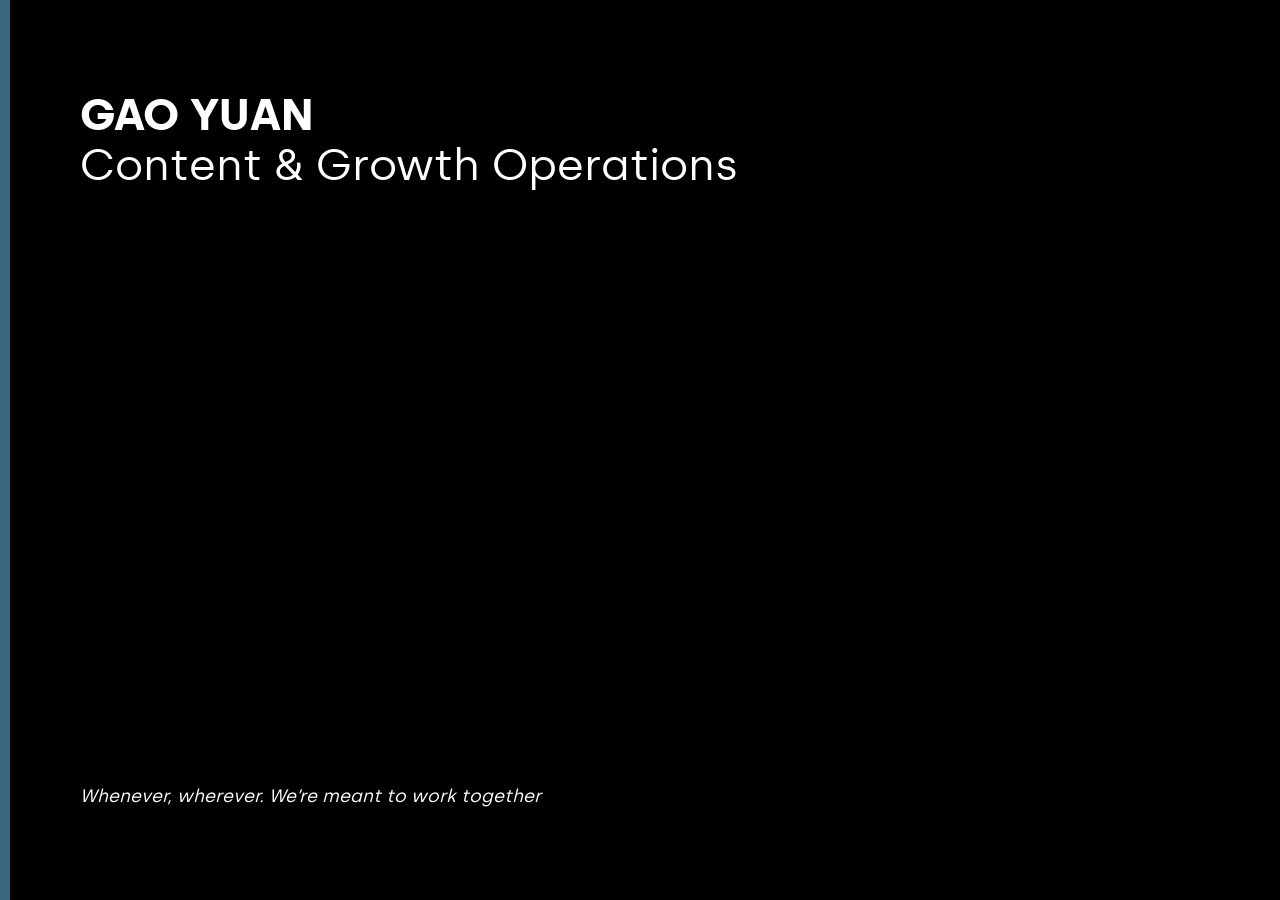
==== commit d7cb012f: "deploy: perf — hero preload + slimmer images" ====
--- a/index.html
+++ b/index.html
@@ -1 +1 @@
-<!DOCTYPE html><html lang="zh-CN"><head><meta charSet="utf-8"/><meta name="viewport" content="width=device-width, initial-scale=1"/><link rel="stylesheet" href="/_next/static/chunks/0hf4s17i-xmn8.css" data-precedence="next"/><link rel="preload" as="script" fetchPriority="low" href="/_next/static/chunks/1rpyum114dc60.js"/><script src="/_next/static/chunks/27jktro2p5rq9.js" async=""></script><script src="/_next/static/chunks/25o46h8mdjlrg.js" async=""></script><script src="/_next/static/chunks/1wxw8ny0hl5xh.js" async=""></script><script src="/_next/static/chunks/turbopack-0q07ub5x_xbu-.js" async=""></script><script src="/_next/static/chunks/05-c3ty_6dwfk.js" async=""></script><script src="/_next/static/chunks/14mrh2-p_w84d.js" async=""></script><script src="/_next/static/chunks/204h12e2amxmn.js" async=""></script><script src="/_next/static/chunks/3ep_qv69bd5wv.js" async=""></script><script src="/_next/static/chunks/17ynu-h28ql7l.js" async=""></script><title>高源的独立站简历</title><meta name="description" content="AI 时代的运营"/><meta name="author" content="GAO YUAN"/><meta name="keywords" content="高源,GAO YUAN,内容运营,增长运营,AI 工作流"/><meta name="creator" content="GAO YUAN"/><meta name="publisher" content="GAO YUAN"/><link rel="icon" href="/icon.svg"/><script src="/_next/static/chunks/0cz1d0mv5g_q7.js" noModule=""></script></head><body><div hidden=""><!--$--><!--/$--></div><div id="app"><!--$!--><template data-dgst="BAILOUT_TO_CLIENT_SIDE_RENDERING"></template><!--/$--><!--$--><!--/$--></div><div aria-hidden="true" data-cover-duration="1000" data-motion-overlay="" data-phase="idle" data-reveal-duration="0" data-total-duration="1000" style="--motion-color:#111111;--motion-text-color:#ffffff;color:#ffffff;inset:0;overflow:visible;pointer-events:none;position:fixed;z-index:1000"><div aria-hidden="true" data-motion-cover="" data-reduced-motion="false" style="--motion-cover-duration:0ms;background:#111111;clip-path:inset(0 0 0 100%);inset:0;opacity:0;position:absolute;transition:none;z-index:1"></div></div><script src="/_next/static/chunks/1rpyum114dc60.js" id="_R_" async=""></script><script>(self.__next_f=self.__next_f||[]).push([0])</script><script>self.__next_f.push([1,"1:\"$Sreact.fragment\"\n2:I[92130,[\"/_next/static/chunks/05-c3ty_6dwfk.js\",\"/_next/static/chunks/14mrh2-p_w84d.js\",\"/_next/static/chunks/204h12e2amxmn.js\"],\"MotionProvider\"]\n3:I[39756,[\"/_next/static/chunks/05-c3ty_6dwfk.js\",\"/_next/static/chunks/14mrh2-p_w84d.js\",\"/_next/static/chunks/204h12e2amxmn.js\"],\"default\"]\n4:I[37457,[\"/_next/static/chunks/05-c3ty_6dwfk.js\",\"/_next/static/chunks/14mrh2-p_w84d.js\",\"/_next/static/chunks/204h12e2amxmn.js\"],\"default\"]\n5:\"$Sreact.suspense\"\n6:I[79644,[\"/_next/static/chunks/05-c3ty_6dwfk.js\",\"/_next/static/chunks/14mrh2-p_w84d.js\",\"/_next/static/chunks/204h12e2amxmn.js\",\"/_next/static/chunks/3ep_qv69bd5wv.js\",\"/_next/static/chunks/17ynu-h28ql7l.js\"],\"PublicHome\"]\nb:I[68027,[\"/_next/static/chunks/05-c3ty_6dwfk.js\",\"/_next/static/chunks/14mrh2-p_w84d.js\",\"/_next/static/chunks/204h12e2amxmn.js\"],\"default\",1]\n:HL[\"/_next/static/chunks/0hf4s17i-xmn8.css\",\"style\"]\n"])</script><script>self.__next_f.push([1,"0:{\"P\":null,\"c\":[\"\",\"\"],\"q\":\"\",\"i\":false,\"f\":[[[\"\",{\"children\":[\"__PAGE__\",{}]},\"$undefined\",\"$undefined\",16],[[\"$\",\"$1\",\"c\",{\"children\":[[[\"$\",\"link\",\"0\",{\"rel\":\"stylesheet\",\"href\":\"/_next/static/chunks/0hf4s17i-xmn8.css\",\"precedence\":\"next\",\"crossOrigin\":\"$undefined\",\"nonce\":\"$undefined\"}],[\"$\",\"script\",\"script-0\",{\"src\":\"/_next/static/chunks/05-c3ty_6dwfk.js\",\"async\":true,\"nonce\":\"$undefined\"}],[\"$\",\"script\",\"script-1\",{\"src\":\"/_next/static/chunks/14mrh2-p_w84d.js\",\"async\":true,\"nonce\":\"$undefined\"}],[\"$\",\"script\",\"script-2\",{\"src\":\"/_next/static/chunks/204h12e2amxmn.js\",\"async\":true,\"nonce\":\"$undefined\"}]],[\"$\",\"html\",null,{\"lang\":\"zh-CN\",\"children\":[\"$\",\"body\",null,{\"children\":[\"$\",\"$L2\",null,{\"children\":[\"$\",\"div\",null,{\"id\":\"app\",\"children\":[\"$\",\"$L3\",null,{\"parallelRouterKey\":\"children\",\"error\":\"$undefined\",\"errorStyles\":\"$undefined\",\"errorScripts\":\"$undefined\",\"template\":[\"$\",\"$L4\",null,{}],\"templateStyles\":\"$undefined\",\"templateScripts\":\"$undefined\",\"notFound\":[[[\"$\",\"title\",null,{\"children\":\"404: This page could not be found.\"}],[\"$\",\"div\",null,{\"style\":{\"fontFamily\":\"system-ui,\\\"Segoe UI\\\",Roboto,Helvetica,Arial,sans-serif,\\\"Apple Color Emoji\\\",\\\"Segoe UI Emoji\\\"\",\"height\":\"100vh\",\"textAlign\":\"center\",\"display\":\"flex\",\"flexDirection\":\"column\",\"alignItems\":\"center\",\"justifyContent\":\"center\"},\"children\":[\"$\",\"div\",null,{\"children\":[[\"$\",\"style\",null,{\"dangerouslySetInnerHTML\":{\"__html\":\"body{color:#000;background:#fff;margin:0}.next-error-h1{border-right:1px solid rgba(0,0,0,.3)}@media (prefers-color-scheme:dark){body{color:#fff;background:#000}.next-error-h1{border-right:1px solid rgba(255,255,255,.3)}}\"}}],[\"$\",\"h1\",null,{\"className\":\"next-error-h1\",\"style\":{\"display\":\"inline-block\",\"margin\":\"0 20px 0 0\",\"padding\":\"0 23px 0 0\",\"fontSize\":24,\"fontWeight\":500,\"verticalAlign\":\"top\",\"lineHeight\":\"49px\"},\"children\":404}],[\"$\",\"div\",null,{\"style\":{\"display\":\"inline-block\"},\"children\":[\"$\",\"h2\",null,{\"style\":{\"fontSize\":14,\"fontWeight\":400,\"lineHeight\":\"49px\",\"margin\":0},\"children\":\"This page could not be found.\"}]}]]}]}]],[]],\"forbidden\":\"$undefined\",\"unauthorized\":\"$undefined\"}]}]}]}]}]]}],{\"children\":[[\"$\",\"$1\",\"c\",{\"children\":[[\"$\",\"$5\",null,{\"fallback\":null,\"children\":[\"$\",\"$L6\",null,{\"about\":{\"href\":\"/about/\",\"color\":\"#1c1c1c\",\"textColor\":\"#ffffff\",\"title\":\"我是高源\",\"description\":{\"root\":{\"children\":[{\"children\":[{\"detail\":0,\"format\":0,\"mode\":\"normal\",\"style\":\"\",\"text\":\"欢迎您浏览我的个人独立站\",\"type\":\"text\",\"version\":1}],\"direction\":null,\"format\":\"\",\"indent\":0,\"type\":\"paragraph\",\"version\":1,\"textFormat\":0,\"textStyle\":\"\"}],\"direction\":null,\"format\":\"\",\"indent\":0,\"type\":\"root\",\"version\":1}},\"portrait\":{\"id\":\"385\",\"url\":\"/cms-media/29c50e0bfe43168dd75611c71b311621.webp\",\"alt\":\"X31wjBUAACcAizy3\"},\"socialLinks\":[{\"url\":\"。\",\"icon\":{\"url\":\"/cms-media/b2e92c77267383d10192933c2d4898b2.webp\",\"alt\":\"1\"}}]},\"aboutLabel\":\"关于我\",\"introMessage\":\"Whenever, wherever. We’re meant to work together\",\"openCaseStudyLabel\":\" 查看\",\"projects\":[{\"id\":\"1\",\"slug\":\"1\",\"status\":\"published\",\"displayTitle\":\"泰拉旅社\",\"description\":\"和线上伙伴共同运营《明日方舟》垂直内容账号；我负责信息源整理、日语内容处理与部分工具流程。\",\"displayTitleSize\":\"medium\",\"descriptionSize\":\"medium\",\"transitionMessage\":\"继续看一条内容怎样从分散信息走到发布。\",\"order\":1,\"colors\":{\"primary\":\"#6CA4A4\",\"secondary\":\"#FDFCFD\",\"textMode\":\"light\"},\"showcase\":{\"thumbnail\":{\"id\":\"1\",\"url\":\"/cms-media/439FAE31-5AEF-4EFA-862E-C268F0C917F0.webp\",\"alt\":\"Y9D8zRAAAMHkvpg2\",\"mimeType\":\"image/webp\",\"width\":1595,\"height\":986,\"duration\":\"$undefined\"},\"previewVideo\":\"$undefined\",\"previewFrames\":[]},\"detail\":{\"enabled\":true,\"heroTitle\":\"泰拉旅社\",\"heroTitleSize\":\"small\",\"heroDescription\":\"和线上伙伴共同运营《明日方舟》垂直内容账号；我负责信息源整理、日语内容处理与部分工具流程。\",\"heroDescriptionSize\":\"medium\",\"heroMedia\":\"$undefined\",\"intro\":{\"root\":{\"children\":[{\"children\":[{\"detail\":0,\"format\":1,\"mode\":\"normal\",\"style\":\"\",\"text\":\"泰拉旅社，是我\",\"type\":\"text\",\"version\":1},{\"detail\":0,\"format\":0,\"mode\":\"normal\",\"style\":\"\",\"text\":\"与线上伙伴从 0 共同建立的《明日方舟》垂直内容账号。\",\"type\":\"text\",\"version\":1}],\"direction\":null,\"format\":\"\",\"indent\":0,\"type\":\"heading\",\"version\":1,\"tag\":\"h3\"},{\"children\":[{\"detail\":0,\"format\":0,\"mode\":\"normal\",\"style\":\"\",\"text\":\"围绕游戏资料、海外内容、创作者作品与活动信息进行持续整理与发布。\",\"type\":\"text\",\"version\":1}],\"direction\":null,\"format\":\"\",\"indent\":0,\"type\":\"heading\",\"version\":1,\"tag\":\"h3\"}],\"direction\":null,\"format\":\"\",\"indent\":0,\"type\":\"root\",\"version\":1}},\"introSize\":\"medium\",\"sections\":[{\"id\":\"fun-section-1\",\"layout\":\"media-full\",\"media\":\"$undefined\",\"content\":{\"root\":{\"children\":[{\"children\":[{\"detail\":0,\"format\":0,\"mode\":\"normal\",\"style\":\"\",\"text\":\"账号目前数据\",\"type\":\"text\",\"version\":1}],\"direction\":null,\"format\":\"\",\"indent\":0,\"type\":\"paragraph\",\"version\":1,\"textFormat\":0,\"textStyle\":\"\"}],\"direction\":null,\"format\":\"\",\"indent\":0,\"type\":\"root\",\"version\":1}},\"fontSize\":\"xlarge\"},{\"id\":\"fun-section-2\",\"layout\":\"media-right\",\"media\":\"$undefined\",\"content\":{\"root\":{\"children\":[{\"children\":[{\"detail\":0,\"format\":0,\"mode\":\"normal\",\"style\":\"\",\"text\":\"We decided to start with a 4 profiles grid to let users only open profiles they are interested in and remove the guilt of passing on people. It also allowed us to be different from that usual one-card feed.\",\"type\":\"text\",\"version\":1}],\"direction\":null,\"format\":\"\",\"indent\":0,\"type\":\"paragraph\",\"version\":1,\"textFormat\":0,\"textStyle\":\"\"}],\"direction\":null,\"format\":\"\",\"indent\":0,\"type\":\"root\",\"version\":1}},\"fontSize\":\"medium\"},{\"id\":\"fun-section-3\",\"layout\":\"media-full\",\"media\":\"$undefined\",\"content\":{\"root\":{\"children\":[{\"children\":[{\"detail\":0,\"format\":0,\"mode\":\"normal\",\"style\":\"\",\"text\":\" If you liked a person you see a 💖, and it becomes a 🤞finger crossed to show that you are hoping that this like becomes a match. The 3D rotation is to show that you are \\\"passing\\\" on the people you didn't like.  \",\"type\":\"text\",\"version\":1}],\"direction\":null,\"format\":\"\",\"indent\":0,\"type\":\"paragraph\",\"version\":1,\"textFormat\":0,\"textStyle\":\"\"}],\"direction\":null,\"format\":\"\",\"indent\":0,\"type\":\"root\",\"version\":1}},\"fontSize\":\"medium\"}],\"legacyBlocks\":[]},\"seo\":{\"title\":\"泰拉旅社｜内容与信息源运营\",\"description\":\"与线上伙伴共同运营《明日方舟》垂直内容账号，记录信息源整理、跨语言内容处理和工具流程。\",\"image\":\"$undefined\"}},{\"id\":\"2\",\"slug\":\"2\",\"status\":\"published\",\"displayTitle\":\"码上飞\",\"description\":\"参与 AI 应用生成产品的社区活动、海外 Creator 筛选与合作跟进，负责整理反馈、同步进度并协调异常处理。\",\"displayTitleSize\":\"medium\",\"descriptionSize\":\"medium\",\"transitionMessage\":\"Robin Noguier\",\"order\":2,\"colors\":{\"primary\":\"#f5f8ff\",\"secondary\":\"#FC6A3B\",\"textMode\":\"dark\"},\"showcase\":{\"thumbnail\":{\"id\":\"68\",\"url\":\"/cms-media/98e1ec16c7359ebffdab7fbe82454f6a-1.webp\",\"alt\":\"X2o15xAAACQAizWg\",\"mimeType\":\"image/webp\",\"width\":2736,\"height\":1690,\"duration\":\"$undefined\"},\"previewVideo\":\"$undefined\",\"previewFrames\":[]},\"detail\":{\"enabled\":true,\"heroTitle\":\"$undefined\",\"heroTitleSize\":\"medium\",\"heroDescription\":\"参与 AI 应用生成产品的社区活动、海外 Creator 筛选与合作跟进，负责整理反馈、同步进度并协调异常处理。\",\"heroDescriptionSize\":\"medium\",\"heroMedia\":\"$undefined\",\"intro\":\"$undefined\",\"introSize\":\"medium\",\"sections\":[{\"id\":\"esperanto-section-1\",\"layout\":\"media-left\",\"media\":\"$undefined\",\"content\":{\"root\":{\"type\":\"root\",\"children\":[{\"children\":[{\"type\":\"text\",\"detail\":0,\"format\":0,\"mode\":\"normal\",\"style\":\"\",\"text\":\"2018 - Year Long Project\",\"version\":1}],\"direction\":null,\"format\":\"\",\"indent\":0,\"version\":1,\"type\":\"paragraph\",\"textFormat\":0,\"textStyle\":\"\"}],\"direction\":null,\"format\":\"\",\"indent\":0,\"version\":1}},\"fontSize\":\"medium\"},{\"id\":\"esperanto-section-2\",\"layout\":\"media-right\",\"media\":\"$undefined\",\"content\":{\"root\":{\"type\":\"root\",\"children\":[{\"children\":[{\"type\":\"text\",\"detail\":0,\"format\":0,\"mode\":\"normal\",\"style\":\"\",\"text\":\"I knew nothing about interviews so I started by learning more about journalism. I also read a ton of interviews about creatives to detect the common questions that I should avoid in order to be original.\",\"version\":1}],\"direction\":null,\"format\":\"\",\"indent\":0,\"version\":1,\"type\":\"paragraph\",\"textFormat\":0,\"textStyle\":\"\"}],\"direction\":null,\"format\":\"\",\"indent\":0,\"version\":1}},\"fontSize\":\"medium\"},{\"id\":\"esperanto-section-3\",\"layout\":\"media-full\",\"media\":\"$undefined\",\"content\":{\"root\":{\"type\":\"root\",\"children\":[{\"children\":[{\"type\":\"text\",\"detail\":0,\"format\":0,\"mode\":\"normal\",\"style\":\"\",\"text\":\"I went to 16 different workplaces. I got to see from the inside how creative people work across the globe and I was able to connect with them in a personal way. It usually took half a day to meet, get a tour of the office, do the interview, and take the pictures. We often went to grab some food afterward.\",\"version\":1}],\"direction\":null,\"format\":\"\",\"indent\":0,\"version\":1,\"type\":\"paragraph\",\"textFormat\":0,\"textStyle\":\"\"}],\"direction\":null,\"format\":\"\",\"indent\":0,\"version\":1}},\"fontSize\":\"medium\"}],\"legacyBlocks\":[]},\"seo\":{\"title\":\"码上飞 | 高源的独立站简历\",\"description\":\"\",\"image\":\"$undefined\"}},{\"id\":\"3\",\"slug\":\"3\",\"status\":\"published\",\"displayTitle\":\"独立站\",\"description\":\"本网站是我在基本不了解网站开发的情况下，只用了两周就从 0 开始自学完成\\n（鼠标停留在最右侧可以快速切换哦）\",\"displayTitleSize\":\"medium\",\"descriptionSize\":\"medium\",\"transitionMessage\":\"Robin Noguier\",\"order\":3,\"colors\":{\"primary\":\"#DDE1E3\",\"secondary\":\"#201C1C\",\"textMode\":\"light\"},\"showcase\":{\"thumbnail\":{\"id\":\"138\",\"url\":\"/cms-media/f7bffb19d62dc6d98b8dd1f225bd13e9.webp\",\"alt\":\"Y0cBLBEAAB4AZPe7\",\"mimeType\":\"image/webp\",\"width\":2732,\"height\":1688,\"duration\":\"$undefined\"},\"previewVideo\":\"$undefined\",\"previewFrames\":[]},\"detail\":{\"enabled\":true,\"heroTitle\":\"$undefined\",\"heroTitleSize\":\"medium\",\"heroDescription\":\"这是一个面向求职场景的个人作品集网站，用来呈现项目过程、工作方法和我在协作中的具体职责。\",\"heroDescriptionSize\":\"medium\",\"heroMedia\":\"$undefined\",\"intro\":\"$undefined\",\"introSize\":\"medium\",\"sections\":[{\"id\":\"blurr-section-1\",\"layout\":\"media-left\",\"media\":\"$undefined\",\"content\":{\"root\":{\"children\":[{\"children\":[{\"detail\":0,\"format\":0,\"mode\":\"normal\",\"style\":\"\",\"text\":\"September 2019 - September 2022 \",\"type\":\"text\",\"version\":1}],\"direction\":null,\"format\":\"\",\"indent\":0,\"type\":\"paragraph\",\"version\":1,\"textFormat\":0,\"textStyle\":\"\"}],\"direction\":null,\"format\":\"\",\"indent\":0,\"type\":\"root\",\"version\":1}},\"fontSize\":\"medium\"},{\"id\":\"blurr-section-2\",\"layout\":\"media-right\",\"media\":\"$undefined\",\"content\":{\"root\":{\"children\":[{\"children\":[{\"detail\":0,\"format\":0,\"mode\":\"normal\",\"style\":\"\",\"text\":\"The goal of the homepage was to put the spotlight on NFTs, collections and clubs.\",\"type\":\"text\",\"version\":1}],\"direction\":null,\"format\":\"\",\"indent\":0,\"type\":\"paragraph\",\"version\":1,\"textFormat\":0,\"textStyle\":\"\"}],\"direction\":null,\"format\":\"\",\"indent\":0,\"type\":\"root\",\"version\":1}},\"fontSize\":\"medium\"},{\"id\":\"blurr-section-3\",\"layout\":\"media-full\",\"media\":\"$undefined\",\"content\":{\"root\":{\"children\":[{\"children\":[{\"detail\":0,\"format\":0,\"mode\":\"normal\",\"style\":\"\",\"text\":\"Creating NFTs is not a walk in the park in most websites. We had to make sure we solved that problem.\",\"type\":\"text\",\"version\":1}],\"direction\":null,\"format\":\"\",\"indent\":0,\"type\":\"paragraph\",\"version\":1,\"textFormat\":0,\"textStyle\":\"\"}],\"direction\":null,\"format\":\"\",\"indent\":0,\"type\":\"root\",\"version\":1}},\"fontSize\":\"medium\"}],\"legacyBlocks\":[]},\"seo\":{\"title\":\"独立站 | 高源的独立站简历\",\"description\":\"\",\"image\":\"$undefined\"}},{\"id\":\"4\",\"slug\":\"4\",\"status\":\"published\",\"displayTitle\":\"智谱\",\"description\":\"在智谱的运营实习中，我学会了把重复任务固化为 skill，而我则负责检查与落地，让 AI 工作流融入所有工作\",\"displayTitleSize\":\"medium\",\"descriptionSize\":\"medium\",\"transitionMessage\":\"Robin Noguier\",\"order\":4,\"colors\":{\"primary\":\"#000000\",\"secondary\":\"#1958F6\",\"textMode\":\"light\"},\"showcase\":{\"thumbnail\":{\"id\":\"173\",\"url\":\"/cms-media/2d8a0786c32e494d4674fe11ea4a65a4.webp\",\"alt\":\"Xuj7nREAACAAR4Ic\",\"mimeType\":\"image/webp\",\"width\":2732,\"height\":1688,\"duration\":\"$undefined\"},\"previewVideo\":\"$undefined\",\"previewFrames\":[]},\"detail\":{\"enabled\":true,\"heroTitle\":\"$undefined\",\"heroTitleSize\":\"medium\",\"heroDescription\":\"在智谱的新媒体运营岗位中，我主要负责把既定方案拆成执行步骤，并完成用户群触达、问题回复等日常工作。任务重复之后，我开始把审核要求整理成规则，让 AI 先处理机械部分，再由我检查和落地。\",\"heroDescriptionSize\":\"medium\",\"heroMedia\":\"$undefined\",\"intro\":\"$undefined\",\"introSize\":\"medium\",\"sections\":[{\"id\":\"ueno-section-1\",\"layout\":\"media-left\",\"media\":\"$undefined\",\"content\":{\"root\":{\"type\":\"root\",\"children\":[{\"children\":[{\"type\":\"text\",\"detail\":0,\"format\":0,\"mode\":\"normal\",\"style\":\"\",\"text\":\"2015 - 2018\",\"version\":1}],\"direction\":null,\"format\":\"\",\"indent\":0,\"version\":1,\"type\":\"paragraph\",\"textFormat\":0,\"textStyle\":\"\"}],\"direction\":null,\"format\":\"\",\"indent\":0,\"version\":1}},\"fontSize\":\"medium\"},{\"id\":\"ueno-section-2\",\"layout\":\"media-right\",\"media\":\"$undefined\",\"content\":{\"root\":{\"type\":\"root\",\"children\":[{\"children\":[{\"type\":\"text\",\"detail\":0,\"format\":0,\"mode\":\"normal\",\"style\":\"\",\"text\":\"Along with the Ueno design team, we came up with a brand that will stand out from the crowd. We did so by having a recognizable wordmark, voice, color palette, illustrations and strong values. \",\"version\":1}],\"direction\":null,\"format\":\"\",\"indent\":0,\"version\":1,\"type\":\"paragraph\",\"textFormat\":0,\"textStyle\":\"\"}],\"direction\":null,\"format\":\"\",\"indent\":0,\"version\":1}},\"fontSize\":\"medium\"},{\"id\":\"ueno-section-3\",\"layout\":\"media-full\",\"media\":\"$undefined\",\"content\":{\"root\":{\"type\":\"root\",\"children\":[{\"children\":[{\"type\":\"text\",\"detail\":0,\"format\":0,\"mode\":\"normal\",\"style\":\"\",\"text\":\" \",\"version\":1}],\"direction\":null,\"format\":\"\",\"indent\":0,\"version\":1,\"type\":\"paragraph\",\"textFormat\":0,\"textStyle\":\"\"}],\"direction\":null,\"format\":\"\",\"indent\":0,\"version\":1}},\"fontSize\":\"medium\"}],\"legacyBlocks\":[]},\"seo\":{\"title\":\"智谱｜AI 辅助运营\",\"description\":\"在智谱的新媒体运营岗位中，我把重复审核要求整理成规则，让 AI 先补执行步骤，再由我检查和落地。\",\"image\":\"$undefined\"}},{\"id\":\"5\",\"slug\":\"5\",\"status\":\"published\",\"displayTitle\":\"技能\",\"description\":\"在最终进入运营岗前，我曾考虑过许多岗位，这段职业探索期让我掌握了许多技能\",\"displayTitleSize\":\"medium\",\"descriptionSize\":\"medium\",\"transitionMessage\":\"Back\",\"order\":5,\"colors\":{\"primary\":\"#015a62\",\"secondary\":\"#ccba8e\",\"textMode\":\"light\"},\"showcase\":{\"thumbnail\":{\"id\":\"215\",\"url\":\"/cms-media/59df5f6c0a06645108ca70f1bc1557a7.webp\",\"alt\":\"Y1Fg_xEAABkXknXn\",\"mimeType\":\"image/webp\",\"width\":2732,\"height\":1688,\"duration\":\"$undefined\"},\"previewVideo\":\"$undefined\",\"previewFrames\":[]},\"detail\":{\"enabled\":true,\"heroTitle\":\"$undefined\",\"heroTitleSize\":\"medium\",\"heroDescription\":\"Describing the flow of athletes receiving their Airbnb credits for the next Olympic games. Also introducing the flow for creating an interview for each Olympian.\",\"heroDescriptionSize\":\"medium\",\"heroMedia\":\"$undefined\",\"intro\":\"$undefined\",\"introSize\":\"medium\",\"sections\":[{\"id\":\"airbnb-section-1\",\"layout\":\"media-left\",\"media\":\"$undefined\",\"content\":{\"root\":{\"type\":\"root\",\"children\":[{\"children\":[{\"type\":\"text\",\"detail\":0,\"format\":0,\"mode\":\"normal\",\"style\":\"\",\"text\":\"When working for a client like Airbnb, it is obvious that you will have to follow their nicely done design system. \",\"version\":1}],\"direction\":null,\"format\":\"\",\"indent\":0,\"version\":1,\"type\":\"paragraph\",\"textFormat\":0,\"textStyle\":\"\"}],\"direction\":null,\"format\":\"\",\"indent\":0,\"version\":1}},\"fontSize\":\"medium\"},{\"id\":\"airbnb-section-3\",\"layout\":\"media-full\",\"media\":\"$undefined\",\"content\":{\"root\":{\"type\":\"root\",\"children\":[{\"children\":[{\"type\":\"text\",\"detail\":0,\"format\":0,\"mode\":\"normal\",\"style\":\"\",\"text\":\" \",\"version\":1}],\"direction\":null,\"format\":\"\",\"indent\":0,\"version\":1,\"type\":\"paragraph\",\"textFormat\":0,\"textStyle\":\"\"}],\"direction\":null,\"format\":\"\",\"indent\":0,\"version\":1}},\"fontSize\":\"medium\"}],\"legacyBlocks\":[]},\"seo\":{\"title\":\"技能 | 高源的独立站简历\",\"description\":\"\",\"image\":\"$undefined\"}},{\"id\":\"6\",\"slug\":\"6\",\"status\":\"published\",\"displayTitle\":\"校园\",\"description\":\"我的校园是在社团工作与图书馆中度过的，这些宝贵的执行经历让我学会了许多\",\"displayTitleSize\":\"medium\",\"descriptionSize\":\"medium\",\"transitionMessage\":\"Robin Noguier\",\"order\":6,\"colors\":{\"primary\":\"#E9E7E3\",\"secondary\":\"#ff6f64\",\"textMode\":\"dark\"},\"showcase\":{\"thumbnail\":{\"id\":\"249\",\"url\":\"/cms-media/D311D6FA-61ED-45E8-9AE6-20F9B2B9D3B9.webp\",\"alt\":\"X2RuLxAAACMAcV6X\",\"mimeType\":\"image/webp\",\"width\":1672,\"height\":941,\"duration\":\"$undefined\"},\"previewVideo\":\"$undefined\",\"previewFrames\":[]},\"detail\":{\"enabled\":true,\"heroTitle\":\"$undefined\",\"heroTitleSize\":\"medium\",\"heroDescription\":\"With Factor SF I created a marketing site introducing Google Express’s voice activated shopping.\",\"heroDescriptionSize\":\"medium\",\"heroMedia\":\"$undefined\",\"intro\":\"$undefined\",\"introSize\":\"medium\",\"sections\":[{\"id\":\"google-section-1\",\"layout\":\"media-left\",\"media\":\"$undefined\",\"content\":{\"root\":{\"children\":[{\"children\":[{\"detail\":0,\"format\":0,\"mode\":\"normal\",\"style\":\"\",\"text\":\"December 2017\",\"type\":\"text\",\"version\":1}],\"direction\":null,\"format\":\"\",\"indent\":0,\"type\":\"paragraph\",\"version\":1,\"textFormat\":0,\"textStyle\":\"\"}],\"direction\":null,\"format\":\"\",\"indent\":0,\"type\":\"root\",\"version\":1}},\"fontSize\":\"medium\"},{\"id\":\"google-section-2\",\"layout\":\"media-right\",\"media\":\"$undefined\",\"content\":{\"root\":{\"children\":[{\"children\":[{\"detail\":0,\"format\":0,\"mode\":\"normal\",\"style\":\"\",\"text\":\"We tried to innovate in terms of concept and animations but we needed to respect Google’s guidelines to make sure we were not breaking any of their design system’s rules.\",\"type\":\"text\",\"version\":1}],\"direction\":null,\"format\":\"\",\"indent\":0,\"type\":\"paragraph\",\"version\":1,\"textFormat\":0,\"textStyle\":\"\"}],\"direction\":null,\"format\":\"\",\"indent\":0,\"type\":\"root\",\"version\":1}},\"fontSize\":\"medium\"},{\"id\":\"google-section-3\",\"layout\":\"media-full\",\"media\":\"$undefined\",\"content\":{\"root\":{\"type\":\"root\",\"children\":[{\"children\":[{\"type\":\"text\",\"detail\":0,\"format\":0,\"mode\":\"normal\",\"style\":\"\",\"text\":\" \",\"version\":1}],\"direction\":null,\"format\":\"\",\"indent\":0,\"version\":1,\"type\":\"paragraph\",\"textFormat\":0,\"textStyle\":\"\"}],\"direction\":null,\"format\":\"\",\"indent\":0,\"version\":1}},\"fontSize\":\"medium\"}],\"legacyBlocks\":[]},\"seo\":{\"title\":\"校园 | 高源的独立站简历\",\"description\":\"\",\"image\":\"$undefined\"}},{\"id\":\"8\",\"slug\":\"8\",\"status\":\"published\",\"displayTitle\":\"结语\",\"description\":\"感谢您看到这里！如果您还没看右上角的关于我，可以看完后再阅读本条～\",\"displayTitleSize\":\"medium\",\"descriptionSize\":\"medium\",\"transitionMessage\":\"Robin Noguier\",\"order\":8,\"colors\":{\"primary\":\"#ffffff\",\"secondary\":\"#000000\",\"textMode\":\"light\"},\"showcase\":{\"thumbnail\":{\"id\":\"308\",\"url\":\"/cms-media/538B61A8-32C9-432C-B948-7F7C06934B86.webp\",\"alt\":\"XuOrYxAAACIAhRbF\",\"mimeType\":\"image/webp\",\"width\":1536,\"height\":1024,\"duration\":\"$undefined\"},\"previewVideo\":\"$undefined\",\"previewFrames\":[]},\"detail\":{\"enabled\":true,\"heroTitle\":\"$undefined\",\"heroTitleSize\":\"medium\",\"heroDescription\":\"With Russian photographer Elena Iv-Skaya, I created a portfolio that matches her rich and colorful style.\",\"heroDescriptionSize\":\"medium\",\"heroMedia\":\"$undefined\",\"intro\":\"$undefined\",\"introSize\":\"medium\",\"sections\":[{\"id\":\"iv-skaya-section-1\",\"layout\":\"media-left\",\"media\":\"$undefined\",\"content\":{\"root\":{\"children\":[{\"children\":[{\"detail\":0,\"format\":0,\"mode\":\"normal\",\"style\":\"\",\"text\":\"2019\",\"type\":\"text\",\"version\":1}],\"direction\":null,\"format\":\"\",\"indent\":0,\"type\":\"paragraph\",\"version\":1,\"textFormat\":0,\"textStyle\":\"\"}],\"direction\":null,\"format\":\"\",\"indent\":0,\"type\":\"root\",\"version\":1}},\"fontSize\":\"medium\"},{\"id\":\"iv-skaya-section-2\",\"layout\":\"media-right\",\"media\":\"$undefined\",\"content\":{\"root\":{\"children\":[{\"children\":[{\"detail\":0,\"format\":0,\"mode\":\"normal\",\"style\":\"\",\"text\":\"The design needed to be as elegant and clean as possible. I chose a serif font that felt like one you’d see in a fashion newspaper, and plenty of negative space ensures that the pictures do not fight with each other for attention. I also used very muted colors to keep the focus on the saturated ones in Elena’s photos.\",\"type\":\"text\",\"version\":1}],\"direction\":null,\"format\":\"\",\"indent\":0,\"type\":\"paragraph\",\"version\":1,\"textFormat\":0,\"textStyle\":\"\"}],\"direction\":null,\"format\":\"\",\"indent\":0,\"type\":\"root\",\"version\":1}},\"fontSize\":\"medium\"}],\"legacyBlocks\":[]},\"seo\":{\"title\":\"结语 | 高源的独立站简历\",\"description\":\"\",\"image\":\"$undefined\"}}]}]}],[\"$L7\",\"$L8\"],\"$L9\"]}],{},null,false,null]},null,false,null],\"$La\",false]],\"m\":\"$undefined\",\"G\":[\"$b\",[\"$Lc\"]],\"S\":true,\"h\":null,\"s\":\"$undefined\",\"l\":\"$undefined\",\"p\":\"$undefined\",\"d\":\"$undefined\",\"b\":\"t7KcXwLonNsOaIe1eB61s\"}\n"])</script><script>self.__next_f.push([1,"d:I[97367,[\"/_next/static/chunks/05-c3ty_6dwfk.js\",\"/_next/static/chunks/14mrh2-p_w84d.js\",\"/_next/static/chunks/204h12e2amxmn.js\"],\"OutletBoundary\"]\nf:I[97367,[\"/_next/static/chunks/05-c3ty_6dwfk.js\",\"/_next/static/chunks/14mrh2-p_w84d.js\",\"/_next/static/chunks/204h12e2amxmn.js\"],\"ViewportBoundary\"]\n11:I[97367,[\"/_next/static/chunks/05-c3ty_6dwfk.js\",\"/_next/static/chunks/14mrh2-p_w84d.js\",\"/_next/static/chunks/204h12e2amxmn.js\"],\"MetadataBoundary\"]\n7:[\"$\",\"script\",\"script-0\",{\"src\":\"/_next/static/chunks/3ep_qv69bd5wv.js\",\"async\":true,\"nonce\":\"$undefined\"}]\n8:[\"$\",\"script\",\"script-1\",{\"src\":\"/_next/static/chunks/17ynu-h28ql7l.js\",\"async\":true,\"nonce\":\"$undefined\"}]\n9:[\"$\",\"$Ld\",null,{\"children\":[\"$\",\"$5\",null,{\"name\":\"Next.MetadataOutlet\",\"children\":\"$@e\"}]}]\na:[\"$\",\"$1\",\"h\",{\"children\":[null,[\"$\",\"$Lf\",null,{\"children\":\"$L10\"}],[\"$\",\"div\",null,{\"hidden\":true,\"children\":[\"$\",\"$L11\",null,{\"children\":[\"$\",\"$5\",null,{\"name\":\"Next.Metadata\",\"children\":\"$L12\"}]}]}],null]}]\nc:[\"$\",\"link\",\"0\",{\"rel\":\"stylesheet\",\"href\":\"/_next/static/chunks/0hf4s17i-xmn8.css\",\"precedence\":\"next\",\"crossOrigin\":\"$undefined\",\"nonce\":\"$undefined\"}]\n"])</script><script>self.__next_f.push([1,"10:[[\"$\",\"meta\",\"0\",{\"charSet\":\"utf-8\"}],[\"$\",\"meta\",\"1\",{\"name\":\"viewport\",\"content\":\"width=device-width, initial-scale=1\"}]]\n"])</script><script>self.__next_f.push([1,"13:I[27201,[\"/_next/static/chunks/05-c3ty_6dwfk.js\",\"/_next/static/chunks/14mrh2-p_w84d.js\",\"/_next/static/chunks/204h12e2amxmn.js\"],\"IconMark\"]\ne:null\n12:[[\"$\",\"title\",\"0\",{\"children\":\"高源的独立站简历\"}],[\"$\",\"meta\",\"1\",{\"name\":\"description\",\"content\":\"AI 时代的运营\"}],[\"$\",\"meta\",\"2\",{\"name\":\"author\",\"content\":\"GAO YUAN\"}],[\"$\",\"meta\",\"3\",{\"name\":\"keywords\",\"content\":\"高源,GAO YUAN,内容运营,增长运营,AI 工作流\"}],[\"$\",\"meta\",\"4\",{\"name\":\"creator\",\"content\":\"GAO YUAN\"}],[\"$\",\"meta\",\"5\",{\"name\":\"publisher\",\"content\":\"GAO YUAN\"}],[\"$\",\"link\",\"6\",{\"rel\":\"icon\",\"href\":\"/icon.svg\"}],[\"$\",\"$L13\",\"7\",{}]]\n"])</script></body></html>+<!DOCTYPE html><html lang="zh-CN"><head><meta charSet="utf-8"/><meta name="viewport" content="width=device-width, initial-scale=1"/><link rel="preload" href="/cms-media/439FAE31-5AEF-4EFA-862E-C268F0C917F0.webp" as="image" fetchPriority="high"/><link rel="stylesheet" href="/_next/static/chunks/0hf4s17i-xmn8.css" data-precedence="next"/><link rel="preload" as="script" fetchPriority="low" href="/_next/static/chunks/1rpyum114dc60.js"/><script src="/_next/static/chunks/27jktro2p5rq9.js" async=""></script><script src="/_next/static/chunks/25o46h8mdjlrg.js" async=""></script><script src="/_next/static/chunks/1wxw8ny0hl5xh.js" async=""></script><script src="/_next/static/chunks/turbopack-0q07ub5x_xbu-.js" async=""></script><script src="/_next/static/chunks/05-c3ty_6dwfk.js" async=""></script><script src="/_next/static/chunks/14mrh2-p_w84d.js" async=""></script><script src="/_next/static/chunks/204h12e2amxmn.js" async=""></script><script src="/_next/static/chunks/3ep_qv69bd5wv.js" async=""></script><script src="/_next/static/chunks/17ynu-h28ql7l.js" async=""></script><link rel="preload" as="image" fetchPriority="high" href="/cms-media/439FAE31-5AEF-4EFA-862E-C268F0C917F0.webp"/><title>高源的独立站简历</title><meta name="description" content="AI 时代的运营"/><meta name="author" content="GAO YUAN"/><meta name="keywords" content="高源,GAO YUAN,内容运营,增长运营,AI 工作流"/><meta name="creator" content="GAO YUAN"/><meta name="publisher" content="GAO YUAN"/><link rel="icon" href="/icon.svg"/><script src="/_next/static/chunks/0cz1d0mv5g_q7.js" noModule=""></script></head><body><div hidden=""><!--$--><!--/$--></div><div id="app"><!--$!--><template data-dgst="BAILOUT_TO_CLIENT_SIDE_RENDERING"></template><!--/$--><!--$--><!--/$--></div><div aria-hidden="true" data-cover-duration="1000" data-motion-overlay="" data-phase="idle" data-reveal-duration="0" data-total-duration="1000" style="--motion-color:#111111;--motion-text-color:#ffffff;color:#ffffff;inset:0;overflow:visible;pointer-events:none;position:fixed;z-index:1000"><div aria-hidden="true" data-motion-cover="" data-reduced-motion="false" style="--motion-cover-duration:0ms;background:#111111;clip-path:inset(0 0 0 100%);inset:0;opacity:0;position:absolute;transition:none;z-index:1"></div></div><script src="/_next/static/chunks/1rpyum114dc60.js" id="_R_" async=""></script><script>(self.__next_f=self.__next_f||[]).push([0])</script><script>self.__next_f.push([1,"1:\"$Sreact.fragment\"\n2:I[92130,[\"/_next/static/chunks/05-c3ty_6dwfk.js\",\"/_next/static/chunks/14mrh2-p_w84d.js\",\"/_next/static/chunks/204h12e2amxmn.js\"],\"MotionProvider\"]\n3:I[39756,[\"/_next/static/chunks/05-c3ty_6dwfk.js\",\"/_next/static/chunks/14mrh2-p_w84d.js\",\"/_next/static/chunks/204h12e2amxmn.js\"],\"default\"]\n4:I[37457,[\"/_next/static/chunks/05-c3ty_6dwfk.js\",\"/_next/static/chunks/14mrh2-p_w84d.js\",\"/_next/static/chunks/204h12e2amxmn.js\"],\"default\"]\n5:\"$Sreact.suspense\"\n6:I[79644,[\"/_next/static/chunks/05-c3ty_6dwfk.js\",\"/_next/static/chunks/14mrh2-p_w84d.js\",\"/_next/static/chunks/204h12e2amxmn.js\",\"/_next/static/chunks/3ep_qv69bd5wv.js\",\"/_next/static/chunks/17ynu-h28ql7l.js\"],\"PublicHome\"]\nb:I[68027,[\"/_next/static/chunks/05-c3ty_6dwfk.js\",\"/_next/static/chunks/14mrh2-p_w84d.js\",\"/_next/static/chunks/204h12e2amxmn.js\"],\"default\",1]\n:HL[\"/_next/static/chunks/0hf4s17i-xmn8.css\",\"style\"]\n:HL[\"/cms-media/439FAE31-5AEF-4EFA-862E-C268F0C917F0.webp\",\"image\",{\"fetchPriority\":\"high\"}]\n"])</script><script>self.__next_f.push([1,"0:{\"P\":null,\"c\":[\"\",\"\"],\"q\":\"\",\"i\":false,\"f\":[[[\"\",{\"children\":[\"__PAGE__\",{}]},\"$undefined\",\"$undefined\",16],[[\"$\",\"$1\",\"c\",{\"children\":[[[\"$\",\"link\",\"0\",{\"rel\":\"stylesheet\",\"href\":\"/_next/static/chunks/0hf4s17i-xmn8.css\",\"precedence\":\"next\",\"crossOrigin\":\"$undefined\",\"nonce\":\"$undefined\"}],[\"$\",\"script\",\"script-0\",{\"src\":\"/_next/static/chunks/05-c3ty_6dwfk.js\",\"async\":true,\"nonce\":\"$undefined\"}],[\"$\",\"script\",\"script-1\",{\"src\":\"/_next/static/chunks/14mrh2-p_w84d.js\",\"async\":true,\"nonce\":\"$undefined\"}],[\"$\",\"script\",\"script-2\",{\"src\":\"/_next/static/chunks/204h12e2amxmn.js\",\"async\":true,\"nonce\":\"$undefined\"}]],[\"$\",\"html\",null,{\"lang\":\"zh-CN\",\"children\":[[\"$\",\"head\",null,{\"children\":[\"$\",\"link\",null,{\"rel\":\"preload\",\"as\":\"image\",\"fetchPriority\":\"high\",\"href\":\"/cms-media/439FAE31-5AEF-4EFA-862E-C268F0C917F0.webp\"}]}],[\"$\",\"body\",null,{\"children\":[\"$\",\"$L2\",null,{\"children\":[\"$\",\"div\",null,{\"id\":\"app\",\"children\":[\"$\",\"$L3\",null,{\"parallelRouterKey\":\"children\",\"error\":\"$undefined\",\"errorStyles\":\"$undefined\",\"errorScripts\":\"$undefined\",\"template\":[\"$\",\"$L4\",null,{}],\"templateStyles\":\"$undefined\",\"templateScripts\":\"$undefined\",\"notFound\":[[[\"$\",\"title\",null,{\"children\":\"404: This page could not be found.\"}],[\"$\",\"div\",null,{\"style\":{\"fontFamily\":\"system-ui,\\\"Segoe UI\\\",Roboto,Helvetica,Arial,sans-serif,\\\"Apple Color Emoji\\\",\\\"Segoe UI Emoji\\\"\",\"height\":\"100vh\",\"textAlign\":\"center\",\"display\":\"flex\",\"flexDirection\":\"column\",\"alignItems\":\"center\",\"justifyContent\":\"center\"},\"children\":[\"$\",\"div\",null,{\"children\":[[\"$\",\"style\",null,{\"dangerouslySetInnerHTML\":{\"__html\":\"body{color:#000;background:#fff;margin:0}.next-error-h1{border-right:1px solid rgba(0,0,0,.3)}@media (prefers-color-scheme:dark){body{color:#fff;background:#000}.next-error-h1{border-right:1px solid rgba(255,255,255,.3)}}\"}}],[\"$\",\"h1\",null,{\"className\":\"next-error-h1\",\"style\":{\"display\":\"inline-block\",\"margin\":\"0 20px 0 0\",\"padding\":\"0 23px 0 0\",\"fontSize\":24,\"fontWeight\":500,\"verticalAlign\":\"top\",\"lineHeight\":\"49px\"},\"children\":404}],[\"$\",\"div\",null,{\"style\":{\"display\":\"inline-block\"},\"children\":[\"$\",\"h2\",null,{\"style\":{\"fontSize\":14,\"fontWeight\":400,\"lineHeight\":\"49px\",\"margin\":0},\"children\":\"This page could not be found.\"}]}]]}]}]],[]],\"forbidden\":\"$undefined\",\"unauthorized\":\"$undefined\"}]}]}]}]]}]]}],{\"children\":[[\"$\",\"$1\",\"c\",{\"children\":[[\"$\",\"$5\",null,{\"fallback\":null,\"children\":[\"$\",\"$L6\",null,{\"about\":{\"href\":\"/about/\",\"color\":\"#1c1c1c\",\"textColor\":\"#ffffff\",\"title\":\"我是高源\",\"description\":{\"root\":{\"children\":[{\"children\":[{\"detail\":0,\"format\":0,\"mode\":\"normal\",\"style\":\"\",\"text\":\"欢迎您浏览我的个人独立站\",\"type\":\"text\",\"version\":1}],\"direction\":null,\"format\":\"\",\"indent\":0,\"type\":\"paragraph\",\"version\":1,\"textFormat\":0,\"textStyle\":\"\"}],\"direction\":null,\"format\":\"\",\"indent\":0,\"type\":\"root\",\"version\":1}},\"portrait\":{\"id\":\"385\",\"url\":\"/cms-media/29c50e0bfe43168dd75611c71b311621.webp\",\"alt\":\"X31wjBUAACcAizy3\"},\"socialLinks\":[{\"url\":\"。\",\"icon\":{\"url\":\"/cms-media/b2e92c77267383d10192933c2d4898b2.webp\",\"alt\":\"1\"}}]},\"aboutLabel\":\"关于我\",\"introMessage\":\"Whenever, wherever. We’re meant to work together\",\"openCaseStudyLabel\":\" 查看\",\"projects\":[{\"id\":\"1\",\"slug\":\"1\",\"status\":\"published\",\"displayTitle\":\"泰拉旅社\",\"description\":\"和线上伙伴共同运营《明日方舟》垂直内容账号；我负责信息源整理、日语内容处理与部分工具流程。\",\"displayTitleSize\":\"medium\",\"descriptionSize\":\"medium\",\"transitionMessage\":\"继续看一条内容怎样从分散信息走到发布。\",\"order\":1,\"colors\":{\"primary\":\"#6CA4A4\",\"secondary\":\"#FDFCFD\",\"textMode\":\"light\"},\"showcase\":{\"thumbnail\":{\"id\":\"1\",\"url\":\"/cms-media/439FAE31-5AEF-4EFA-862E-C268F0C917F0.webp\",\"alt\":\"Y9D8zRAAAMHkvpg2\",\"mimeType\":\"image/webp\",\"width\":1595,\"height\":986,\"duration\":\"$undefined\"},\"previewVideo\":\"$undefined\",\"previewFrames\":[]},\"detail\":{\"enabled\":true,\"heroTitle\":\"泰拉旅社\",\"heroTitleSize\":\"small\",\"heroDescription\":\"和线上伙伴共同运营《明日方舟》垂直内容账号；我负责信息源整理、日语内容处理与部分工具流程。\",\"heroDescriptionSize\":\"medium\",\"heroMedia\":\"$undefined\",\"intro\":{\"root\":{\"children\":[{\"children\":[{\"detail\":0,\"format\":1,\"mode\":\"normal\",\"style\":\"\",\"text\":\"泰拉旅社，是我\",\"type\":\"text\",\"version\":1},{\"detail\":0,\"format\":0,\"mode\":\"normal\",\"style\":\"\",\"text\":\"与线上伙伴从 0 共同建立的《明日方舟》垂直内容账号。\",\"type\":\"text\",\"version\":1}],\"direction\":null,\"format\":\"\",\"indent\":0,\"type\":\"heading\",\"version\":1,\"tag\":\"h3\"},{\"children\":[{\"detail\":0,\"format\":0,\"mode\":\"normal\",\"style\":\"\",\"text\":\"围绕游戏资料、海外内容、创作者作品与活动信息进行持续整理与发布。\",\"type\":\"text\",\"version\":1}],\"direction\":null,\"format\":\"\",\"indent\":0,\"type\":\"heading\",\"version\":1,\"tag\":\"h3\"}],\"direction\":null,\"format\":\"\",\"indent\":0,\"type\":\"root\",\"version\":1}},\"introSize\":\"medium\",\"sections\":[{\"id\":\"fun-section-1\",\"layout\":\"media-full\",\"media\":\"$undefined\",\"content\":{\"root\":{\"children\":[{\"children\":[{\"detail\":0,\"format\":0,\"mode\":\"normal\",\"style\":\"\",\"text\":\"账号目前数据\",\"type\":\"text\",\"version\":1}],\"direction\":null,\"format\":\"\",\"indent\":0,\"type\":\"paragraph\",\"version\":1,\"textFormat\":0,\"textStyle\":\"\"}],\"direction\":null,\"format\":\"\",\"indent\":0,\"type\":\"root\",\"version\":1}},\"fontSize\":\"xlarge\"},{\"id\":\"fun-section-2\",\"layout\":\"media-right\",\"media\":\"$undefined\",\"content\":{\"root\":{\"children\":[{\"children\":[{\"detail\":0,\"format\":0,\"mode\":\"normal\",\"style\":\"\",\"text\":\"We decided to start with a 4 profiles grid to let users only open profiles they are interested in and remove the guilt of passing on people. It also allowed us to be different from that usual one-card feed.\",\"type\":\"text\",\"version\":1}],\"direction\":null,\"format\":\"\",\"indent\":0,\"type\":\"paragraph\",\"version\":1,\"textFormat\":0,\"textStyle\":\"\"}],\"direction\":null,\"format\":\"\",\"indent\":0,\"type\":\"root\",\"version\":1}},\"fontSize\":\"medium\"},{\"id\":\"fun-section-3\",\"layout\":\"media-full\",\"media\":\"$undefined\",\"content\":{\"root\":{\"children\":[{\"children\":[{\"detail\":0,\"format\":0,\"mode\":\"normal\",\"style\":\"\",\"text\":\" If you liked a person you see a 💖, and it becomes a 🤞finger crossed to show that you are hoping that this like becomes a match. The 3D rotation is to show that you are \\\"passing\\\" on the people you didn't like.  \",\"type\":\"text\",\"version\":1}],\"direction\":null,\"format\":\"\",\"indent\":0,\"type\":\"paragraph\",\"version\":1,\"textFormat\":0,\"textStyle\":\"\"}],\"direction\":null,\"format\":\"\",\"indent\":0,\"type\":\"root\",\"version\":1}},\"fontSize\":\"medium\"}],\"legacyBlocks\":[]},\"seo\":{\"title\":\"泰拉旅社｜内容与信息源运营\",\"description\":\"与线上伙伴共同运营《明日方舟》垂直内容账号，记录信息源整理、跨语言内容处理和工具流程。\",\"image\":\"$undefined\"}},{\"id\":\"2\",\"slug\":\"2\",\"status\":\"published\",\"displayTitle\":\"码上飞\",\"description\":\"参与 AI 应用生成产品的社区活动、海外 Creator 筛选与合作跟进，负责整理反馈、同步进度并协调异常处理。\",\"displayTitleSize\":\"medium\",\"descriptionSize\":\"medium\",\"transitionMessage\":\"Robin Noguier\",\"order\":2,\"colors\":{\"primary\":\"#f5f8ff\",\"secondary\":\"#FC6A3B\",\"textMode\":\"dark\"},\"showcase\":{\"thumbnail\":{\"id\":\"68\",\"url\":\"/cms-media/98e1ec16c7359ebffdab7fbe82454f6a-1.webp\",\"alt\":\"X2o15xAAACQAizWg\",\"mimeType\":\"image/webp\",\"width\":2736,\"height\":1690,\"duration\":\"$undefined\"},\"previewVideo\":\"$undefined\",\"previewFrames\":[]},\"detail\":{\"enabled\":true,\"heroTitle\":\"$undefined\",\"heroTitleSize\":\"medium\",\"heroDescription\":\"参与 AI 应用生成产品的社区活动、海外 Creator 筛选与合作跟进，负责整理反馈、同步进度并协调异常处理。\",\"heroDescriptionSize\":\"medium\",\"heroMedia\":\"$undefined\",\"intro\":\"$undefined\",\"introSize\":\"medium\",\"sections\":[{\"id\":\"esperanto-section-1\",\"layout\":\"media-left\",\"media\":\"$undefined\",\"content\":{\"root\":{\"type\":\"root\",\"children\":[{\"children\":[{\"type\":\"text\",\"detail\":0,\"format\":0,\"mode\":\"normal\",\"style\":\"\",\"text\":\"2018 - Year Long Project\",\"version\":1}],\"direction\":null,\"format\":\"\",\"indent\":0,\"version\":1,\"type\":\"paragraph\",\"textFormat\":0,\"textStyle\":\"\"}],\"direction\":null,\"format\":\"\",\"indent\":0,\"version\":1}},\"fontSize\":\"medium\"},{\"id\":\"esperanto-section-2\",\"layout\":\"media-right\",\"media\":\"$undefined\",\"content\":{\"root\":{\"type\":\"root\",\"children\":[{\"children\":[{\"type\":\"text\",\"detail\":0,\"format\":0,\"mode\":\"normal\",\"style\":\"\",\"text\":\"I knew nothing about interviews so I started by learning more about journalism. I also read a ton of interviews about creatives to detect the common questions that I should avoid in order to be original.\",\"version\":1}],\"direction\":null,\"format\":\"\",\"indent\":0,\"version\":1,\"type\":\"paragraph\",\"textFormat\":0,\"textStyle\":\"\"}],\"direction\":null,\"format\":\"\",\"indent\":0,\"version\":1}},\"fontSize\":\"medium\"},{\"id\":\"esperanto-section-3\",\"layout\":\"media-full\",\"media\":\"$undefined\",\"content\":{\"root\":{\"type\":\"root\",\"children\":[{\"children\":[{\"type\":\"text\",\"detail\":0,\"format\":0,\"mode\":\"normal\",\"style\":\"\",\"text\":\"I went to 16 different workplaces. I got to see from the inside how creative people work across the globe and I was able to connect with them in a personal way. It usually took half a day to meet, get a tour of the office, do the interview, and take the pictures. We often went to grab some food afterward.\",\"version\":1}],\"direction\":null,\"format\":\"\",\"indent\":0,\"version\":1,\"type\":\"paragraph\",\"textFormat\":0,\"textStyle\":\"\"}],\"direction\":null,\"format\":\"\",\"indent\":0,\"version\":1}},\"fontSize\":\"medium\"}],\"legacyBlocks\":[]},\"seo\":{\"title\":\"码上飞 | 高源的独立站简历\",\"description\":\"\",\"image\":\"$undefined\"}},{\"id\":\"3\",\"slug\":\"3\",\"status\":\"published\",\"displayTitle\":\"独立站\",\"description\":\"本网站是我在基本不了解网站开发的情况下，只用了两周就从 0 开始自学完成\\n（鼠标停留在最右侧可以快速切换哦）\",\"displayTitleSize\":\"medium\",\"descriptionSize\":\"medium\",\"transitionMessage\":\"Robin Noguier\",\"order\":3,\"colors\":{\"primary\":\"#DDE1E3\",\"secondary\":\"#201C1C\",\"textMode\":\"light\"},\"showcase\":{\"thumbnail\":{\"id\":\"138\",\"url\":\"/cms-media/f7bffb19d62dc6d98b8dd1f225bd13e9.webp\",\"alt\":\"Y0cBLBEAAB4AZPe7\",\"mimeType\":\"image/webp\",\"width\":2732,\"height\":1688,\"duration\":\"$undefined\"},\"previewVideo\":\"$undefined\",\"previewFrames\":[]},\"detail\":{\"enabled\":true,\"heroTitle\":\"$undefined\",\"heroTitleSize\":\"medium\",\"heroDescription\":\"这是一个面向求职场景的个人作品集网站，用来呈现项目过程、工作方法和我在协作中的具体职责。\",\"heroDescriptionSize\":\"medium\",\"heroMedia\":\"$undefined\",\"intro\":\"$undefined\",\"introSize\":\"medium\",\"sections\":[{\"id\":\"blurr-section-1\",\"layout\":\"media-left\",\"media\":\"$undefined\",\"content\":{\"root\":{\"children\":[{\"children\":[{\"detail\":0,\"format\":0,\"mode\":\"normal\",\"style\":\"\",\"text\":\"September 2019 - September 2022 \",\"type\":\"text\",\"version\":1}],\"direction\":null,\"format\":\"\",\"indent\":0,\"type\":\"paragraph\",\"version\":1,\"textFormat\":0,\"textStyle\":\"\"}],\"direction\":null,\"format\":\"\",\"indent\":0,\"type\":\"root\",\"version\":1}},\"fontSize\":\"medium\"},{\"id\":\"blurr-section-2\",\"layout\":\"media-right\",\"media\":\"$undefined\",\"content\":{\"root\":{\"children\":[{\"children\":[{\"detail\":0,\"format\":0,\"mode\":\"normal\",\"style\":\"\",\"text\":\"The goal of the homepage was to put the spotlight on NFTs, collections and clubs.\",\"type\":\"text\",\"version\":1}],\"direction\":null,\"format\":\"\",\"indent\":0,\"type\":\"paragraph\",\"version\":1,\"textFormat\":0,\"textStyle\":\"\"}],\"direction\":null,\"format\":\"\",\"indent\":0,\"type\":\"root\",\"version\":1}},\"fontSize\":\"medium\"},{\"id\":\"blurr-section-3\",\"layout\":\"media-full\",\"media\":\"$undefined\",\"content\":{\"root\":{\"children\":[{\"children\":[{\"detail\":0,\"format\":0,\"mode\":\"normal\",\"style\":\"\",\"text\":\"Creating NFTs is not a walk in the park in most websites. We had to make sure we solved that problem.\",\"type\":\"text\",\"version\":1}],\"direction\":null,\"format\":\"\",\"indent\":0,\"type\":\"paragraph\",\"version\":1,\"textFormat\":0,\"textStyle\":\"\"}],\"direction\":null,\"format\":\"\",\"indent\":0,\"type\":\"root\",\"version\":1}},\"fontSize\":\"medium\"}],\"legacyBlocks\":[]},\"seo\":{\"title\":\"独立站 | 高源的独立站简历\",\"description\":\"\",\"image\":\"$undefined\"}},{\"id\":\"4\",\"slug\":\"4\",\"status\":\"published\",\"displayTitle\":\"智谱\",\"description\":\"在智谱的运营实习中，我学会了把重复任务固化为 skill，而我则负责检查与落地，让 AI 工作流融入所有工作\",\"displayTitleSize\":\"medium\",\"descriptionSize\":\"medium\",\"transitionMessage\":\"Robin Noguier\",\"order\":4,\"colors\":{\"primary\":\"#000000\",\"secondary\":\"#1958F6\",\"textMode\":\"light\"},\"showcase\":{\"thumbnail\":{\"id\":\"173\",\"url\":\"/cms-media/2d8a0786c32e494d4674fe11ea4a65a4.webp\",\"alt\":\"Xuj7nREAACAAR4Ic\",\"mimeType\":\"image/webp\",\"width\":2732,\"height\":1688,\"duration\":\"$undefined\"},\"previewVideo\":\"$undefined\",\"previewFrames\":[]},\"detail\":{\"enabled\":true,\"heroTitle\":\"$undefined\",\"heroTitleSize\":\"medium\",\"heroDescription\":\"在智谱的新媒体运营岗位中，我主要负责把既定方案拆成执行步骤，并完成用户群触达、问题回复等日常工作。任务重复之后，我开始把审核要求整理成规则，让 AI 先处理机械部分，再由我检查和落地。\",\"heroDescriptionSize\":\"medium\",\"heroMedia\":\"$undefined\",\"intro\":\"$undefined\",\"introSize\":\"medium\",\"sections\":[{\"id\":\"ueno-section-1\",\"layout\":\"media-left\",\"media\":\"$undefined\",\"content\":{\"root\":{\"type\":\"root\",\"children\":[{\"children\":[{\"type\":\"text\",\"detail\":0,\"format\":0,\"mode\":\"normal\",\"style\":\"\",\"text\":\"2015 - 2018\",\"version\":1}],\"direction\":null,\"format\":\"\",\"indent\":0,\"version\":1,\"type\":\"paragraph\",\"textFormat\":0,\"textStyle\":\"\"}],\"direction\":null,\"format\":\"\",\"indent\":0,\"version\":1}},\"fontSize\":\"medium\"},{\"id\":\"ueno-section-2\",\"layout\":\"media-right\",\"media\":\"$undefined\",\"content\":{\"root\":{\"type\":\"root\",\"children\":[{\"children\":[{\"type\":\"text\",\"detail\":0,\"format\":0,\"mode\":\"normal\",\"style\":\"\",\"text\":\"Along with the Ueno design team, we came up with a brand that will stand out from the crowd. We did so by having a recognizable wordmark, voice, color palette, illustrations and strong values. \",\"version\":1}],\"direction\":null,\"format\":\"\",\"indent\":0,\"version\":1,\"type\":\"paragraph\",\"textFormat\":0,\"textStyle\":\"\"}],\"direction\":null,\"format\":\"\",\"indent\":0,\"version\":1}},\"fontSize\":\"medium\"},{\"id\":\"ueno-section-3\",\"layout\":\"media-full\",\"media\":\"$undefined\",\"content\":{\"root\":{\"type\":\"root\",\"children\":[{\"children\":[{\"type\":\"text\",\"detail\":0,\"format\":0,\"mode\":\"normal\",\"style\":\"\",\"text\":\" \",\"version\":1}],\"direction\":null,\"format\":\"\",\"indent\":0,\"version\":1,\"type\":\"paragraph\",\"textFormat\":0,\"textStyle\":\"\"}],\"direction\":null,\"format\":\"\",\"indent\":0,\"version\":1}},\"fontSize\":\"medium\"}],\"legacyBlocks\":[]},\"seo\":{\"title\":\"智谱｜AI 辅助运营\",\"description\":\"在智谱的新媒体运营岗位中，我把重复审核要求整理成规则，让 AI 先补执行步骤，再由我检查和落地。\",\"image\":\"$undefined\"}},{\"id\":\"5\",\"slug\":\"5\",\"status\":\"published\",\"displayTitle\":\"技能\",\"description\":\"在最终进入运营岗前，我曾考虑过许多岗位，这段职业探索期让我掌握了许多技能\",\"displayTitleSize\":\"medium\",\"descriptionSize\":\"medium\",\"transitionMessage\":\"Back\",\"order\":5,\"colors\":{\"primary\":\"#015a62\",\"secondary\":\"#ccba8e\",\"textMode\":\"light\"},\"showcase\":{\"thumbnail\":{\"id\":\"215\",\"url\":\"/cms-media/59df5f6c0a06645108ca70f1bc1557a7.webp\",\"alt\":\"Y1Fg_xEAABkXknXn\",\"mimeType\":\"image/webp\",\"width\":2732,\"height\":1688,\"duration\":\"$undefined\"},\"previewVideo\":\"$undefined\",\"previewFrames\":[]},\"detail\":{\"enabled\":true,\"heroTitle\":\"$undefined\",\"heroTitleSize\":\"medium\",\"heroDescription\":\"Describing the flow of athletes receiving their Airbnb credits for the next Olympic games. Also introducing the flow for creating an interview for each Olympian.\",\"heroDescriptionSize\":\"medium\",\"heroMedia\":\"$undefined\",\"intro\":\"$undefined\",\"introSize\":\"medium\",\"sections\":[{\"id\":\"airbnb-section-1\",\"layout\":\"media-left\",\"media\":\"$undefined\",\"content\":{\"root\":{\"type\":\"root\",\"children\":[{\"children\":[{\"type\":\"text\",\"detail\":0,\"format\":0,\"mode\":\"normal\",\"style\":\"\",\"text\":\"When working for a client like Airbnb, it is obvious that you will have to follow their nicely done design system. \",\"version\":1}],\"direction\":null,\"format\":\"\",\"indent\":0,\"version\":1,\"type\":\"paragraph\",\"textFormat\":0,\"textStyle\":\"\"}],\"direction\":null,\"format\":\"\",\"indent\":0,\"version\":1}},\"fontSize\":\"medium\"},{\"id\":\"airbnb-section-3\",\"layout\":\"media-full\",\"media\":\"$undefined\",\"content\":{\"root\":{\"type\":\"root\",\"children\":[{\"children\":[{\"type\":\"text\",\"detail\":0,\"format\":0,\"mode\":\"normal\",\"style\":\"\",\"text\":\" \",\"version\":1}],\"direction\":null,\"format\":\"\",\"indent\":0,\"version\":1,\"type\":\"paragraph\",\"textFormat\":0,\"textStyle\":\"\"}],\"direction\":null,\"format\":\"\",\"indent\":0,\"version\":1}},\"fontSize\":\"medium\"}],\"legacyBlocks\":[]},\"seo\":{\"title\":\"技能 | 高源的独立站简历\",\"description\":\"\",\"image\":\"$undefined\"}},{\"id\":\"6\",\"slug\":\"6\",\"status\":\"published\",\"displayTitle\":\"校园\",\"description\":\"我的校园是在社团工作与图书馆中度过的，这些宝贵的执行经历让我学会了许多\",\"displayTitleSize\":\"medium\",\"descriptionSize\":\"medium\",\"transitionMessage\":\"Robin Noguier\",\"order\":6,\"colors\":{\"primary\":\"#E9E7E3\",\"secondary\":\"#ff6f64\",\"textMode\":\"dark\"},\"showcase\":{\"thumbnail\":{\"id\":\"249\",\"url\":\"/cms-media/D311D6FA-61ED-45E8-9AE6-20F9B2B9D3B9.webp\",\"alt\":\"X2RuLxAAACMAcV6X\",\"mimeType\":\"image/webp\",\"width\":1672,\"height\":941,\"duration\":\"$undefined\"},\"previewVideo\":\"$undefined\",\"previewFrames\":[]},\"detail\":{\"enabled\":true,\"heroTitle\":\"$undefined\",\"heroTitleSize\":\"medium\",\"heroDescription\":\"With Factor SF I created a marketing site introducing Google Express’s voice activated shopping.\",\"heroDescriptionSize\":\"medium\",\"heroMedia\":\"$undefined\",\"intro\":\"$undefined\",\"introSize\":\"medium\",\"sections\":[{\"id\":\"google-section-1\",\"layout\":\"media-left\",\"media\":\"$undefined\",\"content\":{\"root\":{\"children\":[{\"children\":[{\"detail\":0,\"format\":0,\"mode\":\"normal\",\"style\":\"\",\"text\":\"December 2017\",\"type\":\"text\",\"version\":1}],\"direction\":null,\"format\":\"\",\"indent\":0,\"type\":\"paragraph\",\"version\":1,\"textFormat\":0,\"textStyle\":\"\"}],\"direction\":null,\"format\":\"\",\"indent\":0,\"type\":\"root\",\"version\":1}},\"fontSize\":\"medium\"},{\"id\":\"google-section-2\",\"layout\":\"media-right\",\"media\":\"$undefined\",\"content\":{\"root\":{\"children\":[{\"children\":[{\"detail\":0,\"format\":0,\"mode\":\"normal\",\"style\":\"\",\"text\":\"We tried to innovate in terms of concept and animations but we needed to respect Google’s guidelines to make sure we were not breaking any of their design system’s rules.\",\"type\":\"text\",\"version\":1}],\"direction\":null,\"format\":\"\",\"indent\":0,\"type\":\"paragraph\",\"version\":1,\"textFormat\":0,\"textStyle\":\"\"}],\"direction\":null,\"format\":\"\",\"indent\":0,\"type\":\"root\",\"version\":1}},\"fontSize\":\"medium\"},{\"id\":\"google-section-3\",\"layout\":\"media-full\",\"media\":\"$undefined\",\"content\":{\"root\":{\"type\":\"root\",\"children\":[{\"children\":[{\"type\":\"text\",\"detail\":0,\"format\":0,\"mode\":\"normal\",\"style\":\"\",\"text\":\" \",\"version\":1}],\"direction\":null,\"format\":\"\",\"indent\":0,\"version\":1,\"type\":\"paragraph\",\"textFormat\":0,\"textStyle\":\"\"}],\"direction\":null,\"format\":\"\",\"indent\":0,\"version\":1}},\"fontSize\":\"medium\"}],\"legacyBlocks\":[]},\"seo\":{\"title\":\"校园 | 高源的独立站简历\",\"description\":\"\",\"image\":\"$undefined\"}},{\"id\":\"8\",\"slug\":\"8\",\"status\":\"published\",\"displayTitle\":\"结语\",\"description\":\"感谢您看到这里！如果您还没看右上角的关于我，可以看完后再阅读本条～\",\"displayTitleSize\":\"medium\",\"descriptionSize\":\"medium\",\"transitionMessage\":\"Robin Noguier\",\"order\":8,\"colors\":{\"primary\":\"#ffffff\",\"secondary\":\"#000000\",\"textMode\":\"light\"},\"showcase\":{\"thumbnail\":{\"id\":\"308\",\"url\":\"/cms-media/538B61A8-32C9-432C-B948-7F7C06934B86.webp\",\"alt\":\"XuOrYxAAACIAhRbF\",\"mimeType\":\"image/webp\",\"width\":1536,\"height\":1024,\"duration\":\"$undefined\"},\"previewVideo\":\"$undefined\",\"previewFrames\":[]},\"detail\":{\"enabled\":true,\"heroTitle\":\"$undefined\",\"heroTitleSize\":\"medium\",\"heroDescription\":\"With Russian photographer Elena Iv-Skaya, I created a portfolio that matches her rich and colorful style.\",\"heroDescriptionSize\":\"medium\",\"heroMedia\":\"$undefined\",\"intro\":\"$undefined\",\"introSize\":\"medium\",\"sections\":[{\"id\":\"iv-skaya-section-1\",\"layout\":\"media-left\",\"media\":\"$undefined\",\"content\":{\"root\":{\"children\":[{\"children\":[{\"detail\":0,\"format\":0,\"mode\":\"normal\",\"style\":\"\",\"text\":\"2019\",\"type\":\"text\",\"version\":1}],\"direction\":null,\"format\":\"\",\"indent\":0,\"type\":\"paragraph\",\"version\":1,\"textFormat\":0,\"textStyle\":\"\"}],\"direction\":null,\"format\":\"\",\"indent\":0,\"type\":\"root\",\"version\":1}},\"fontSize\":\"medium\"},{\"id\":\"iv-skaya-section-2\",\"layout\":\"media-right\",\"media\":\"$undefined\",\"content\":{\"root\":{\"children\":[{\"children\":[{\"detail\":0,\"format\":0,\"mode\":\"normal\",\"style\":\"\",\"text\":\"The design needed to be as elegant and clean as possible. I chose a serif font that felt like one you’d see in a fashion newspaper, and plenty of negative space ensures that the pictures do not fight with each other for attention. I also used very muted colors to keep the focus on the saturated ones in Elena’s photos.\",\"type\":\"text\",\"version\":1}],\"direction\":null,\"format\":\"\",\"indent\":0,\"type\":\"paragraph\",\"version\":1,\"textFormat\":0,\"textStyle\":\"\"}],\"direction\":null,\"format\":\"\",\"indent\":0,\"type\":\"root\",\"version\":1}},\"fontSize\":\"medium\"}],\"legacyBlocks\":[]},\"seo\":{\"title\":\"结语 | 高源的独立站简历\",\"description\":\"\",\"image\":\"$undefined\"}}]}]}],[\"$L7\",\"$L8\"],\"$L9\"]}],{},null,false,null]},null,false,null],\"$La\",false]],\"m\":\"$undefined\",\"G\":[\"$b\",[\"$Lc\"]],\"S\":true,\"h\":null,\"s\":\"$undefined\",\"l\":\"$undefined\",\"p\":\"$undefined\",\"d\":\"$undefined\",\"b\":\"Pv-P2JW_3l8u8mFLCrpt_\"}\n"])</script><script>self.__next_f.push([1,"d:I[97367,[\"/_next/static/chunks/05-c3ty_6dwfk.js\",\"/_next/static/chunks/14mrh2-p_w84d.js\",\"/_next/static/chunks/204h12e2amxmn.js\"],\"OutletBoundary\"]\nf:I[97367,[\"/_next/static/chunks/05-c3ty_6dwfk.js\",\"/_next/static/chunks/14mrh2-p_w84d.js\",\"/_next/static/chunks/204h12e2amxmn.js\"],\"ViewportBoundary\"]\n11:I[97367,[\"/_next/static/chunks/05-c3ty_6dwfk.js\",\"/_next/static/chunks/14mrh2-p_w84d.js\",\"/_next/static/chunks/204h12e2amxmn.js\"],\"MetadataBoundary\"]\n7:[\"$\",\"script\",\"script-0\",{\"src\":\"/_next/static/chunks/3ep_qv69bd5wv.js\",\"async\":true,\"nonce\":\"$undefined\"}]\n8:[\"$\",\"script\",\"script-1\",{\"src\":\"/_next/static/chunks/17ynu-h28ql7l.js\",\"async\":true,\"nonce\":\"$undefined\"}]\n9:[\"$\",\"$Ld\",null,{\"children\":[\"$\",\"$5\",null,{\"name\":\"Next.MetadataOutlet\",\"children\":\"$@e\"}]}]\na:[\"$\",\"$1\",\"h\",{\"children\":[null,[\"$\",\"$Lf\",null,{\"children\":\"$L10\"}],[\"$\",\"div\",null,{\"hidden\":true,\"children\":[\"$\",\"$L11\",null,{\"children\":[\"$\",\"$5\",null,{\"name\":\"Next.Metadata\",\"children\":\"$L12\"}]}]}],null]}]\nc:[\"$\",\"link\",\"0\",{\"rel\":\"stylesheet\",\"href\":\"/_next/static/chunks/0hf4s17i-xmn8.css\",\"precedence\":\"next\",\"crossOrigin\":\"$undefined\",\"nonce\":\"$undefined\"}]\n"])</script><script>self.__next_f.push([1,"10:[[\"$\",\"meta\",\"0\",{\"charSet\":\"utf-8\"}],[\"$\",\"meta\",\"1\",{\"name\":\"viewport\",\"content\":\"width=device-width, initial-scale=1\"}]]\n"])</script><script>self.__next_f.push([1,"13:I[27201,[\"/_next/static/chunks/05-c3ty_6dwfk.js\",\"/_next/static/chunks/14mrh2-p_w84d.js\",\"/_next/static/chunks/204h12e2amxmn.js\"],\"IconMark\"]\ne:null\n12:[[\"$\",\"title\",\"0\",{\"children\":\"高源的独立站简历\"}],[\"$\",\"meta\",\"1\",{\"name\":\"description\",\"content\":\"AI 时代的运营\"}],[\"$\",\"meta\",\"2\",{\"name\":\"author\",\"content\":\"GAO YUAN\"}],[\"$\",\"meta\",\"3\",{\"name\":\"keywords\",\"content\":\"高源,GAO YUAN,内容运营,增长运营,AI 工作流\"}],[\"$\",\"meta\",\"4\",{\"name\":\"creator\",\"content\":\"GAO YUAN\"}],[\"$\",\"meta\",\"5\",{\"name\":\"publisher\",\"content\":\"GAO YUAN\"}],[\"$\",\"link\",\"6\",{\"rel\":\"icon\",\"href\":\"/icon.svg\"}],[\"$\",\"$L13\",\"7\",{}]]\n"])</script></body></html>
